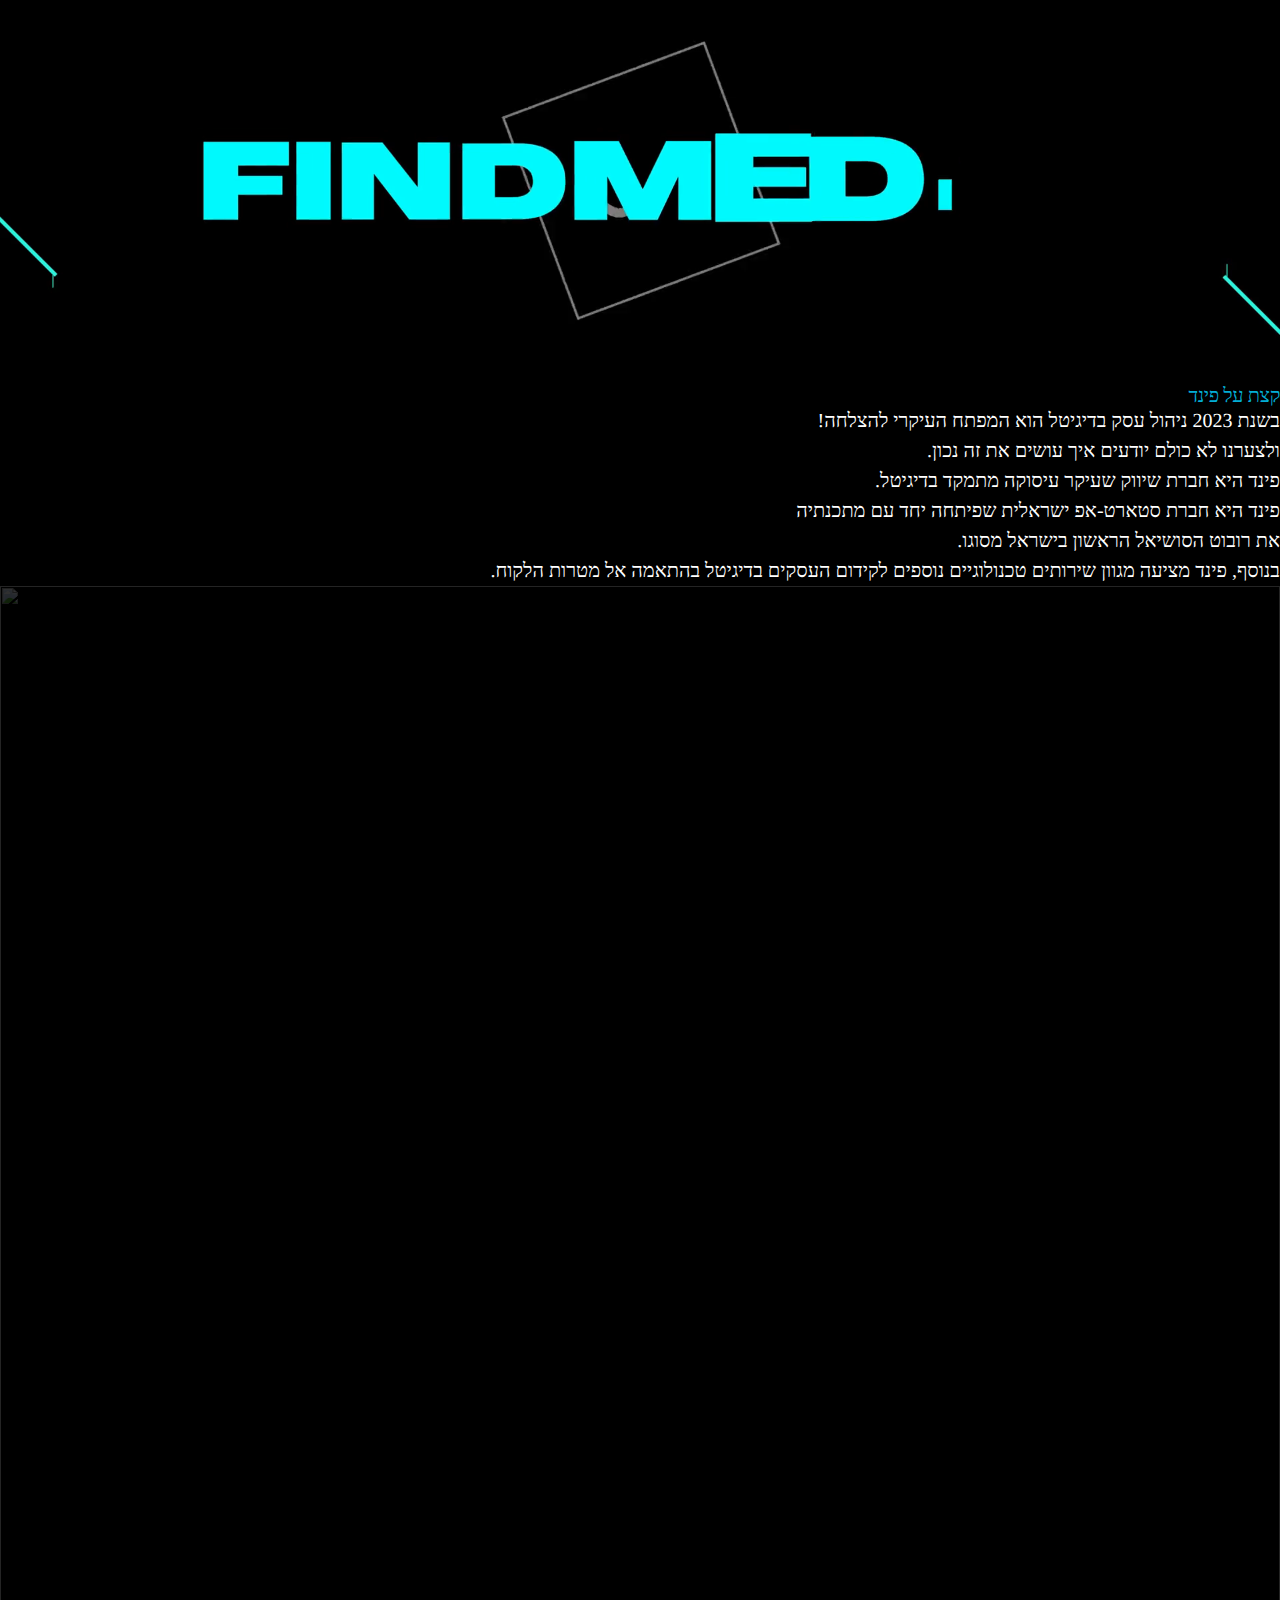
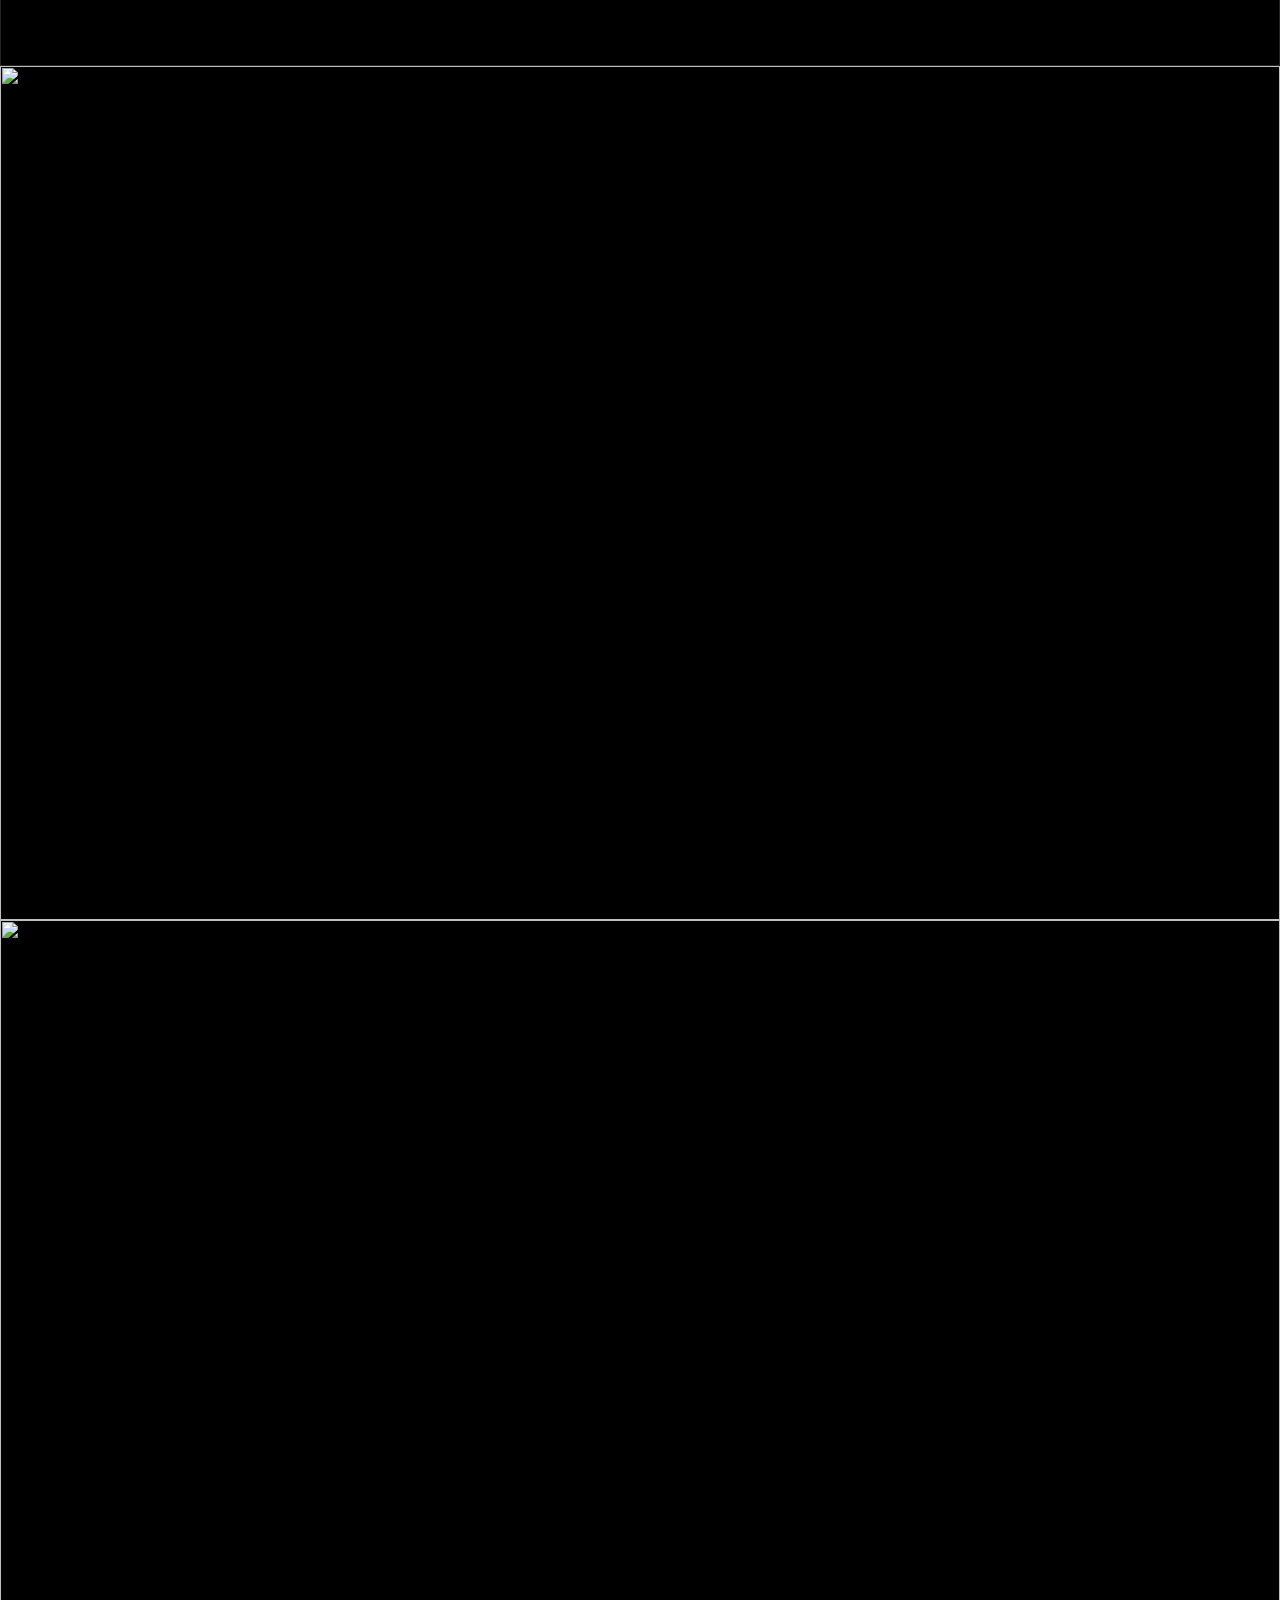
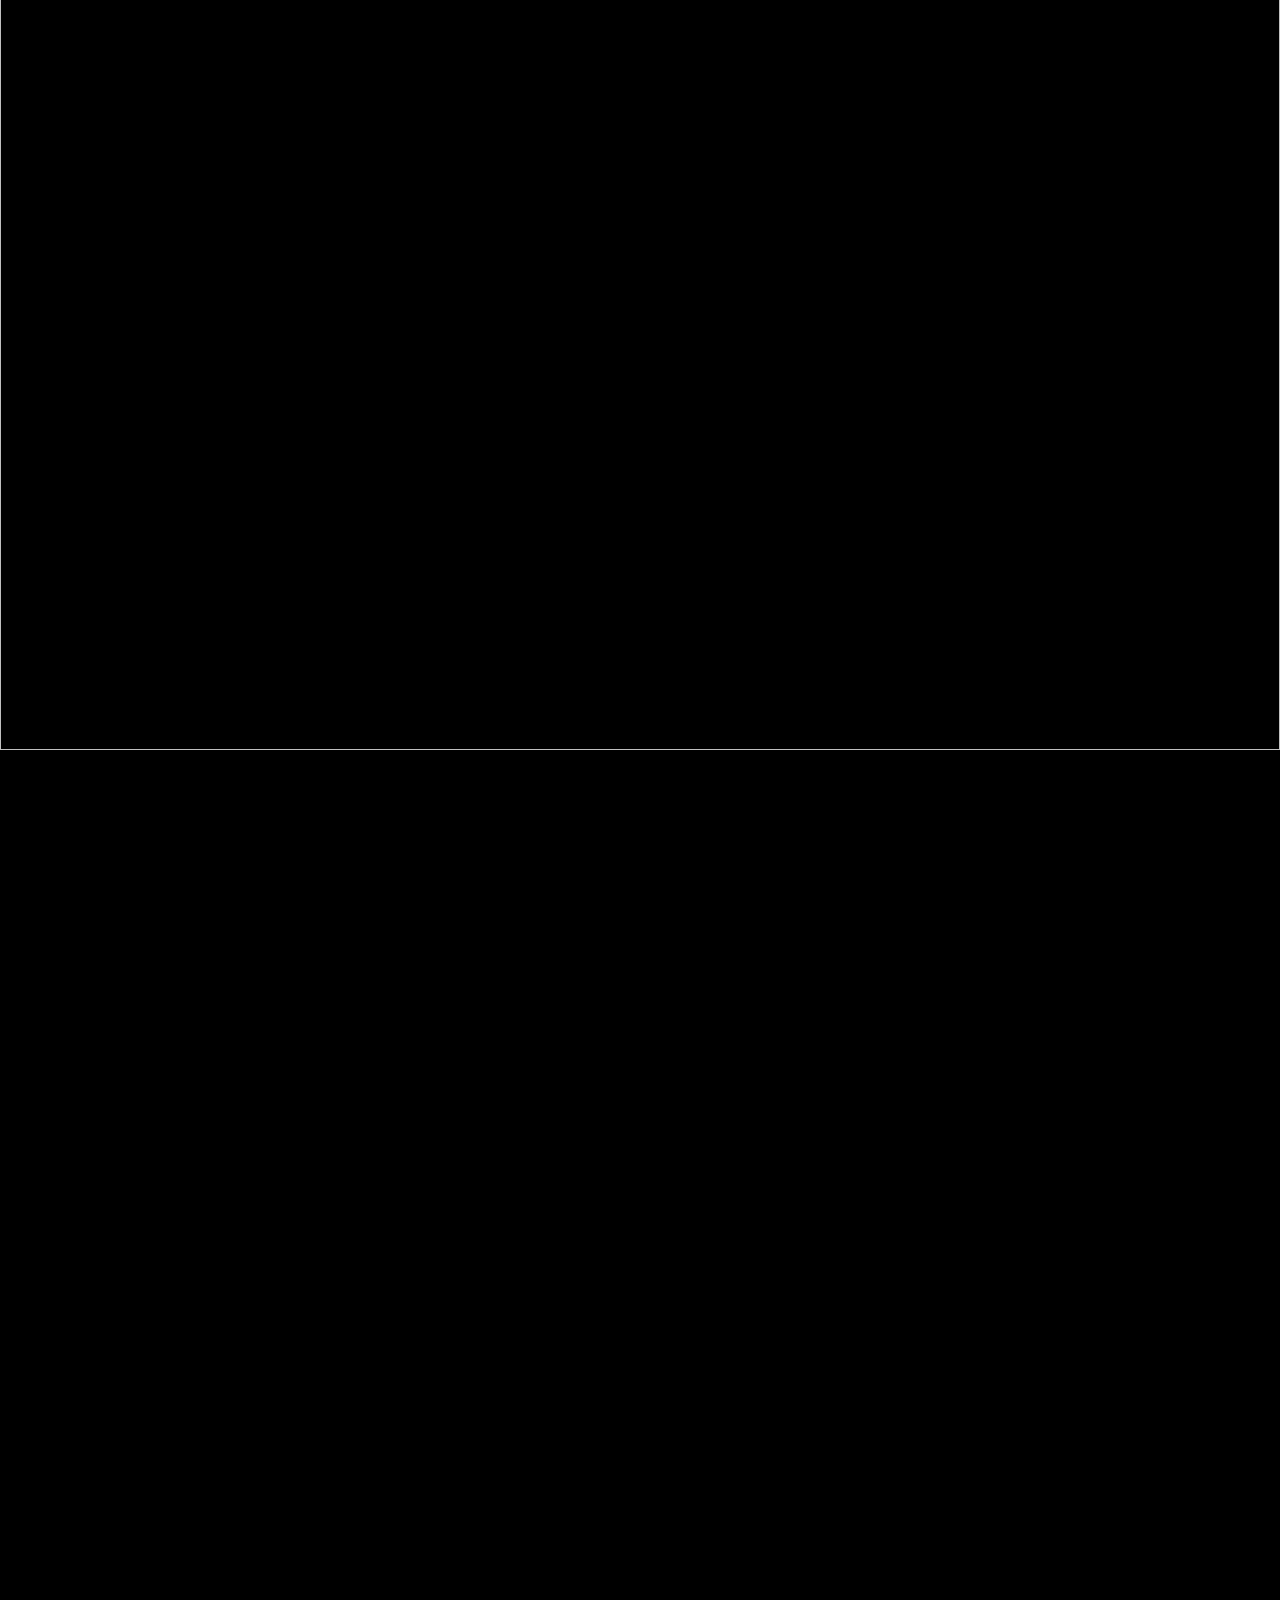
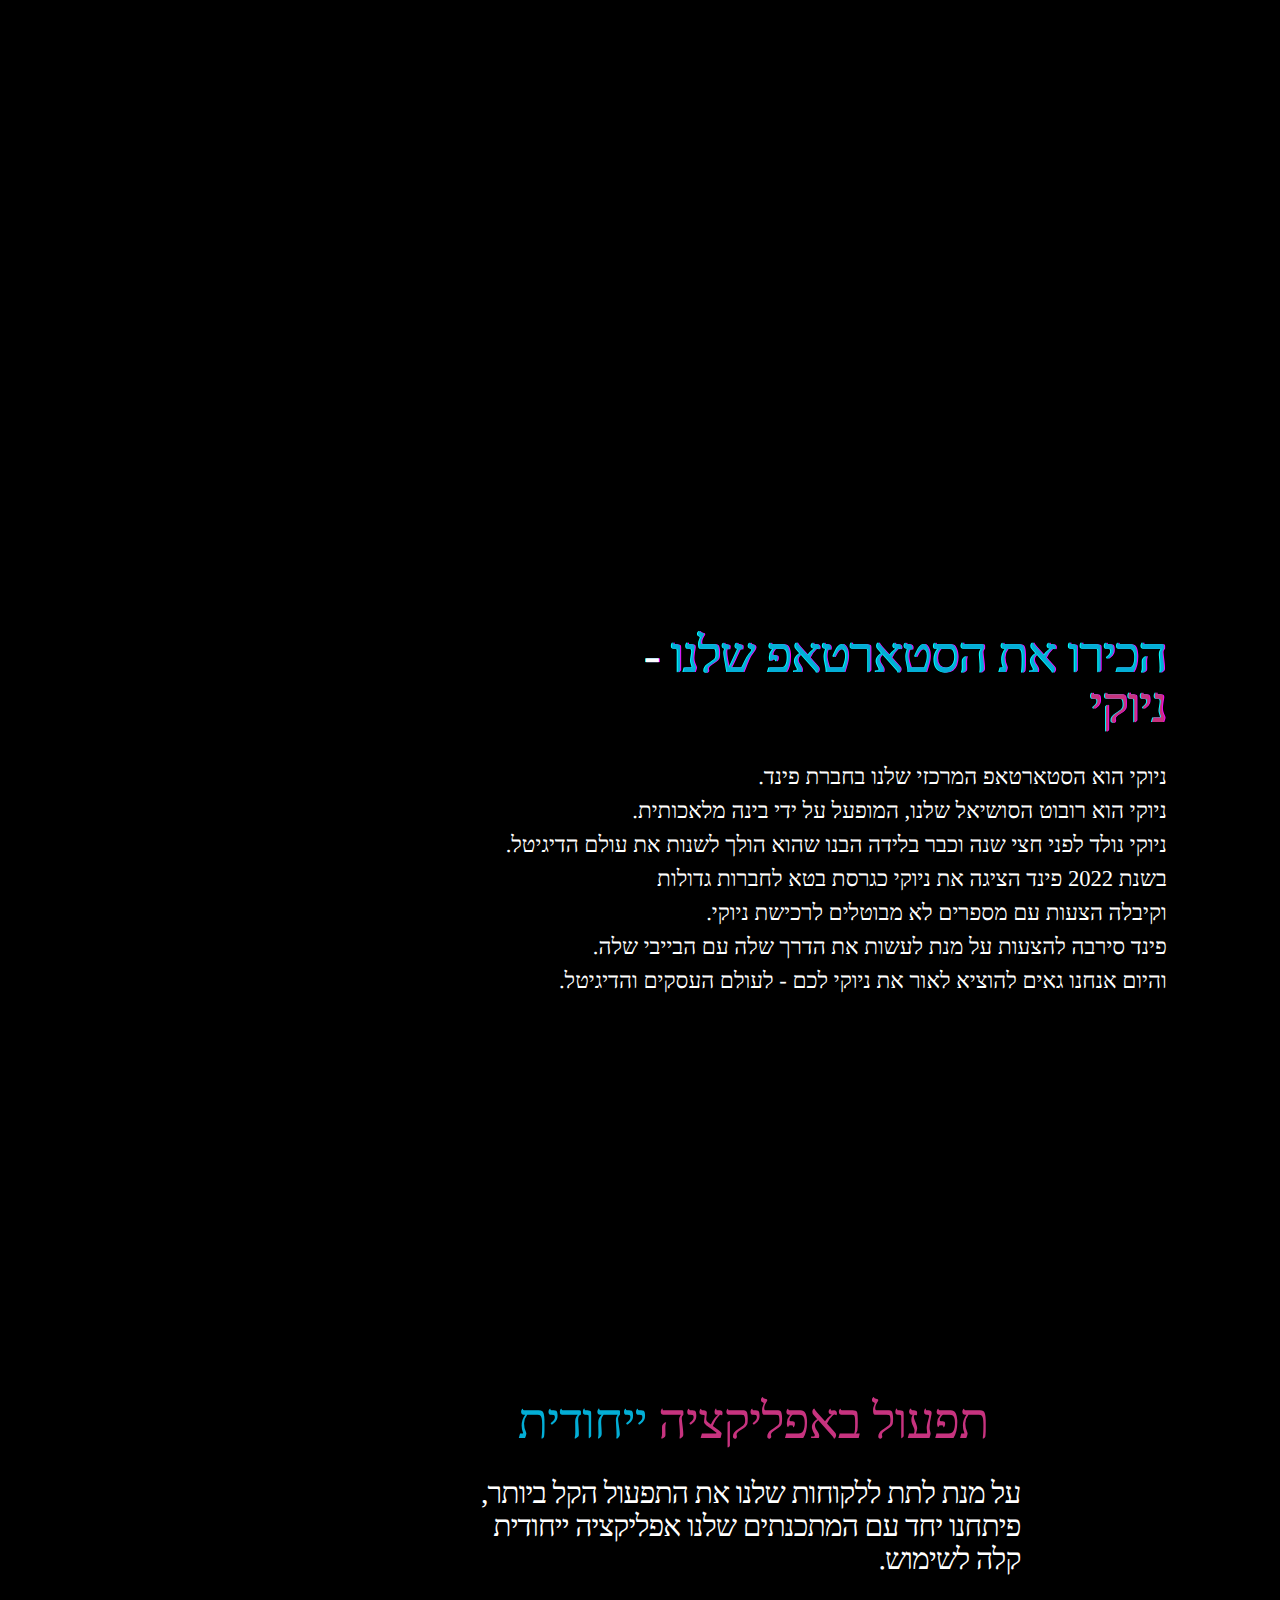
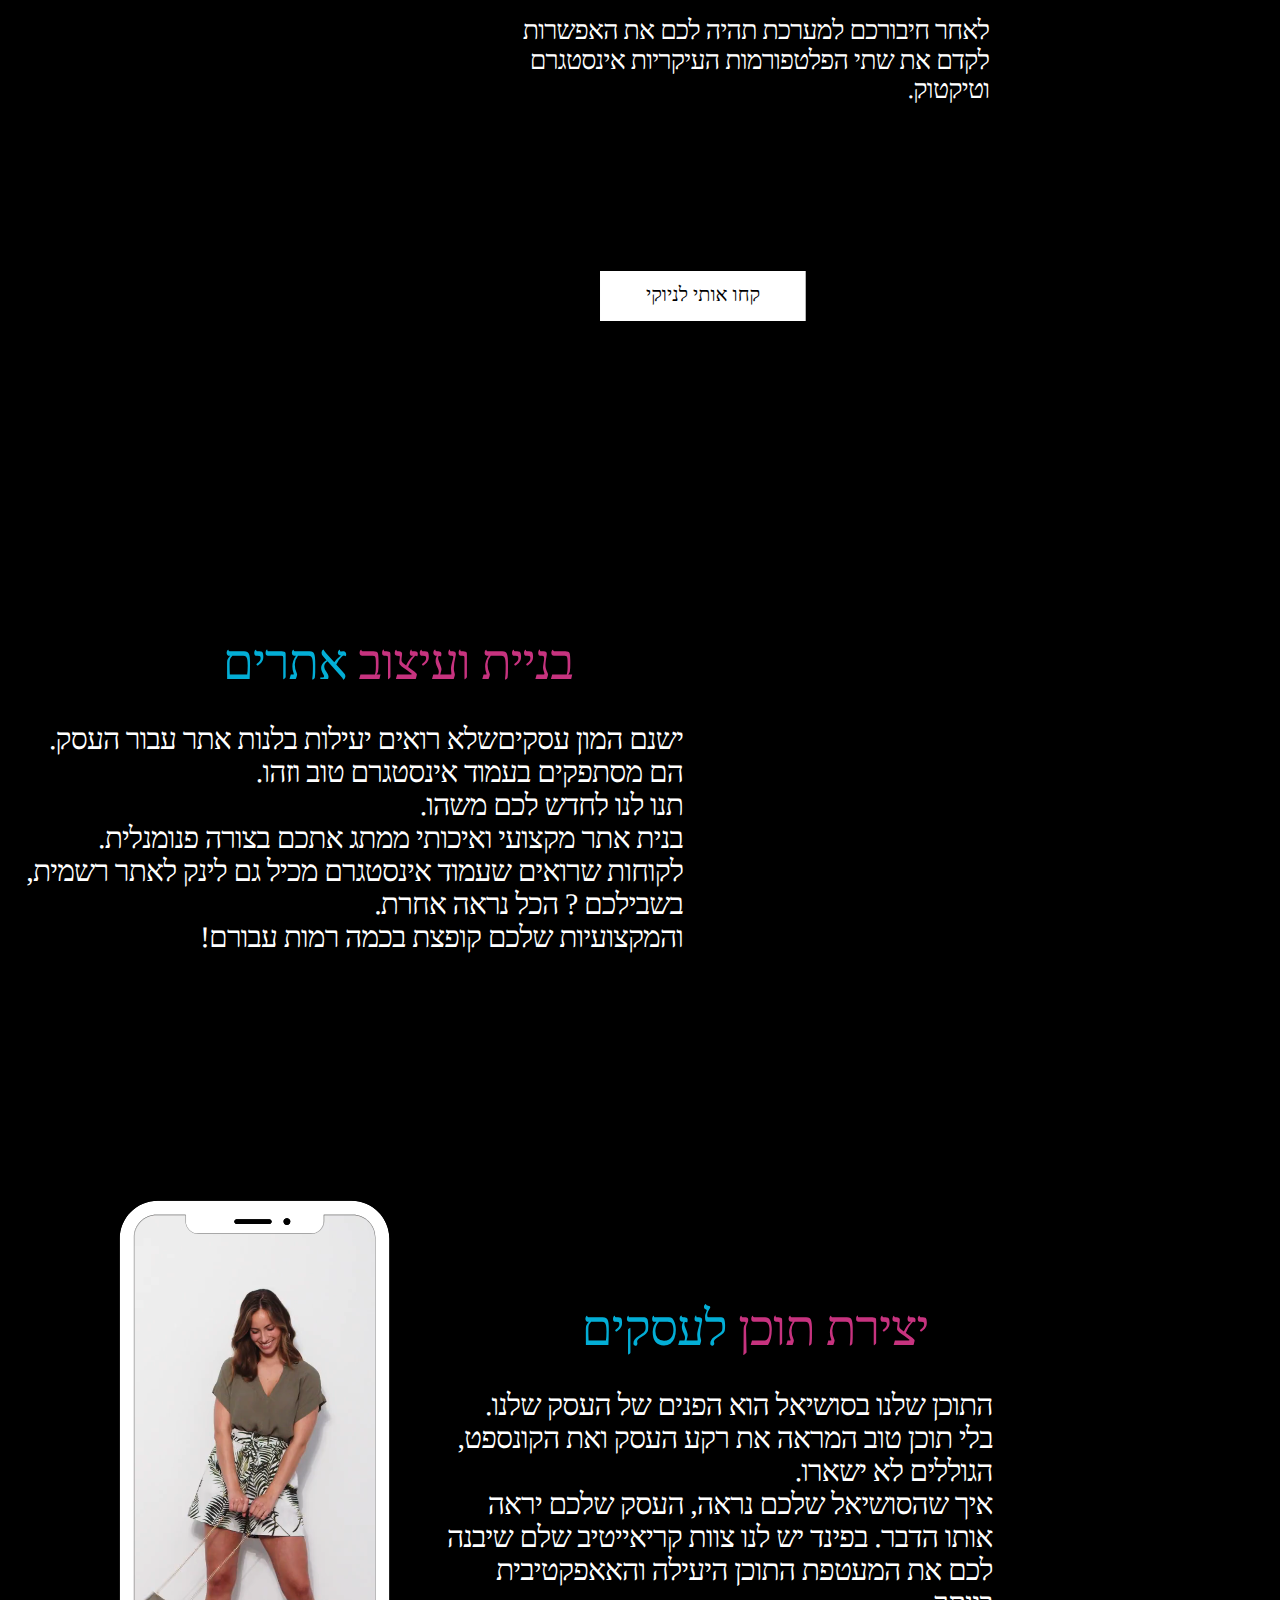
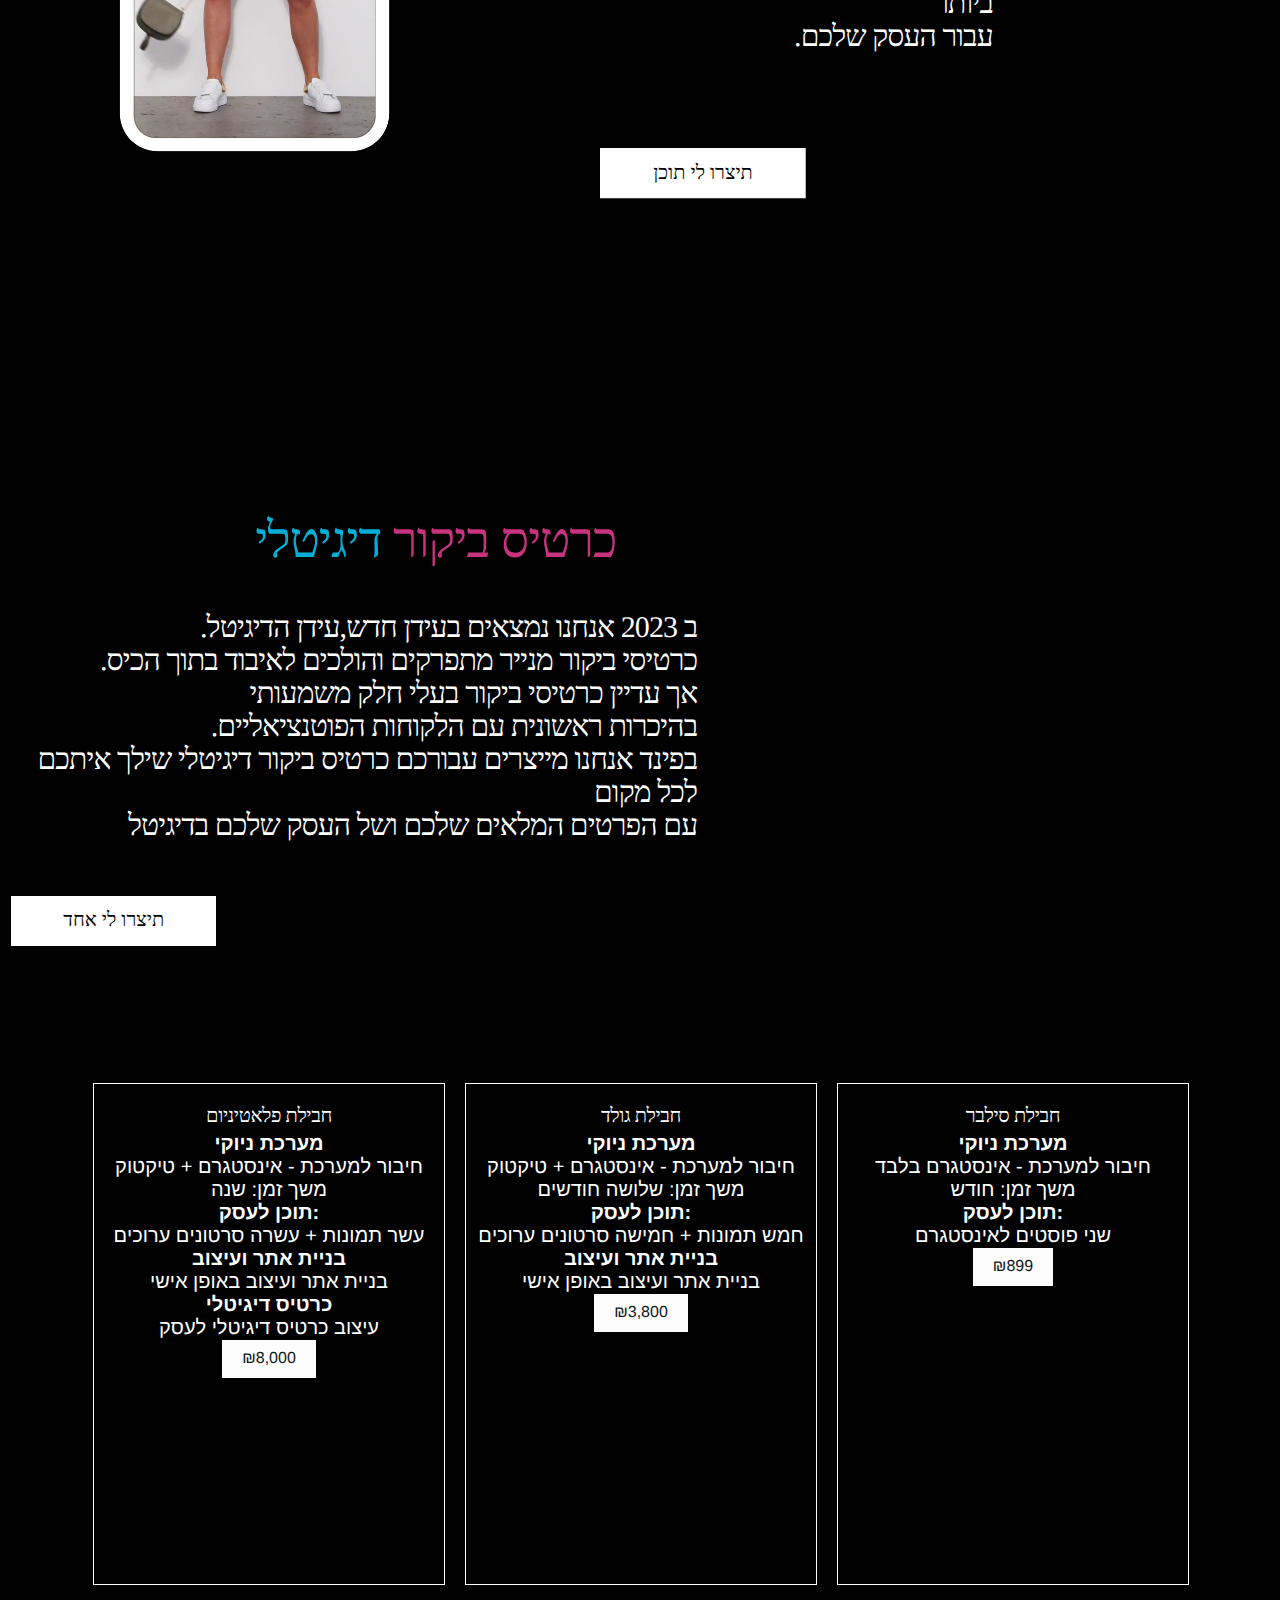
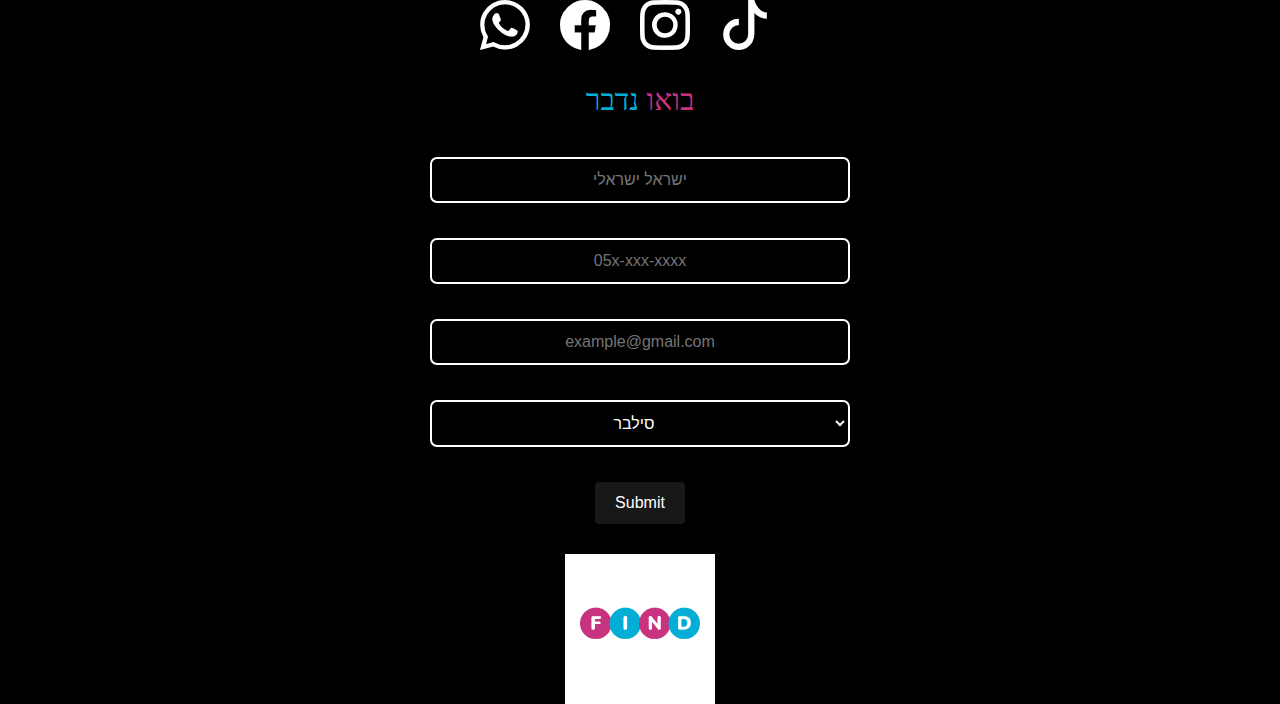
==== try2/index.html @ 237e1a01 "Update index.html" ====
<html lang="en" style="--sbw:17px;">
<head>
    <!--בס"ד -->
    <!--build by:liadk07|liad07@gmail.com -->

    <meta http-equiv="Content-Type" content="text/html; charset=utf-8">
    <meta name="viewport" content="width=device-width, initial-scale=1.0">
    <title>find media</title>
    <meta name="description" content="">
    <link rel="stylesheet" href="css/style.css">
    <link rel="stylesheet" href="css/style2.css">
    <link rel="icon" href="assests/img/logo.png">
    <noscript>
        <style>    .animated {
            animation-play-state: running !important;
        }

        @keyframes pulse {
        }  </style>
    </noscript>
</head>
<style>

    .card {
        display: flex;
        flex-direction: column;
        align-items: center;
        background-color: white;
        width: 300px;
        height: 350px;
        color: black;
    }

    .btn-price {
        fill: #0f1819;
        background-color: #0f1819;
        color: white;
        border: none;
        padding: 10px 20px;
        text-align: center;
        text-decoration: none;
        display: inline-block;
        font-size: 16px;
        border-radius: 0;
    }

</style>
<body style="background-color: black">

<div id="setismobile">
    <section id="דף-הבית" style="position: relative; overflow: hidden; align-items: center;">
        <div style="position: absolute; top: 0; left: 0; width: 100%; height: 100%; z-index: 0;">
            <div style="height: 100%; display: flex; align-items: center;">
                <div style="width: 100%;">
                    <div style="position: relative;">
                        <div style="width: 100%; padding-bottom: 21%; position: relative;">
                            <video src="assests/video/findmedia.mp4"
                                   playsinline="" preload="metadata" autoplay="" muted="" loop=""
                                   style="display:block; object-fit: cover; width: 100%; height: 100%; position: absolute; top: 0; left: 0;"></video>
                        </div>
                    </div>
                </div>
            </div>
        </div>
        <div style="position: relative; grid-area: 1 / 2 / 2 / 3;"></div>
    </section>

</div>

<script>
    // Set the maximum width for mobile devices (example: 768 pixels)
    const MOBILE_WIDTH_MAX = 768;
    const isMobile = window.innerWidth < MOBILE_WIDTH_MAX;
    const element = document.getElementById("setismobile");
    const element2 = document.getElementById("divpackege");

    if (isMobile) {
        // Do nothing
        document.getElementById("dis1").style = "display:none"
        document.getElementById("dis2").style = "display:none"
    } else {
        console.log("mobnot")
        element.innerHTML = `<section id="דף-הבית" style="padding-bottom: 300px;z-index:0;overflow:hidden;grid-template-columns:auto 100rem auto;display:grid;position:relative;align-items:center;"><div id="W1AmTZpHYntGfuJx" style="display:grid;min-height:100%;position:absolute;min-width:100%;"><div id="lyVvXQqQLu8Pujaq" style="z-index:0;"><div id="wHFvzsFM55yIZtHh" style="transform:rotate(0deg);width:100%;box-sizing:border-box;height:100%;"><div id="ZJLp9vbkRKu8l9P4" style="width:100%;opacity:1.0;height:100%;"><div id="OWJje4TuOdyFatt4" style="background-color:#ffffff;transform:scale(1, 1);overflow:hidden;width:100%;position:relative;opacity:1.0;height:100%;"><div id="cMnLRz8uBR8Jk6Qa" style="transform:rotate(0deg);top:-16.70977123%;left:0%;width:100%;position:absolute;height:132.82167002%;opacity:1.0;"><video src="assests/video/findmedia.mp4" playsinline="" preload="metadata" autoplay="" muted="" loop="" style="display:block;object-fit:cover;width:100%;height:100%;"></video></div></div></div></div></div></div><div id="BhcxuwCqCe8Ujd86" style="display:grid;position:relative;"></div></section> `;
        element2.innerHTML = `
         <div class="container">
        <div class="row">
            <div class="col-md-4 col-sm-12">

    <div class="card">
        <span><img class="icon" src="assests/img/platinuimicon.png" width="50px"></span><br>
        <img src="assests/img/platinuim.png" alt="Nayoki system" width="482px">
        <div class="card-content">
            <b>מערכת ניוקי</b>
            <p>חיבור למערכת -  אינסטגרם + טיקטוק</p>
            <p>משך זמן: שנה</p>
            <b>תוכן לעסק:</b>
            <p>עשר תמונות + עשרה סרטונים ערוכים</p>
            <b>בניית אתר ועיצוב</b>
            <p>בניית אתר ועיצוב באופן אישי</p>
            <b>כרטיס דיגיטלי</b>
            <p>עיצוב כרטיס דיגיטלי לעסק</p>
            <a href="#contantform" class="btn-price">₪8,000</a>
        </div>
    </div>
    </div>
            <div class="col-md-4 col-sm-12">

            <div class="card">
        <span> <img class="icon" src="assests/img/goldicon.png" width="50px"></span>

        <img src="assests/img/gold.png" alt="Nayoki system" width="482px">
        <div class="card-content">
            <b>מערכת ניוקי</b>
            <p>חיבור למערכת -  אינסטגרם + טיקטוק</p>
            <p>משך זמן: שלושה חודשים</p>
            <b>תוכן לעסק:</b>
                <p>חמש תמונות + חמישה סרטונים ערוכים</p>
            <b>בניית אתר ועיצוב</b>
                <p>בניית אתר ועיצוב באופן אישי

                </p>
            <a href="#contantform" class="btn-price">₪3,800</a>
        </div>
    </div>
    </div>
            <div class="col-md-4 col-sm-12">

            <div class="card">
        <span> <img class="icon" src="assests/img/silvericon.png" width="50px"></span>

        <img src="assests/img/silver.png" alt="Nayoki system" width="482px">
        <div class="card-content">
            <b>מערכת ניוקי</b>
            <p>חיבור למערכת - אינסטגרם בלבד</p>
            <p>משך זמן: חודש</p>
            <b>תוכן לעסק:</b>

                <p>שני פוסטים לאינסטגרם</p>

            <a href="#contantform" class="btn-price">₪899</a>
        </div>
    </div>
    </div>
    </div>
    </div>
        `

    }


</script>


<section id="רקע" style="z-index:0;overflow:hidden;grid-template-columns:auto 100rem auto;display:grid;margin-top:-1px;position:relative;align-items:center;"><div id="krqRVkO5AKT0ePRo" style="display:grid;min-height:100%;position:absolute;grid-area:1 / 1 / 2 / 4;min-width:100%;"><div id="qAHRXQcydqyuhYIU" style="z-index:0;"><div id="vVITXJK0EthUZc7N" style="transform:rotate(0deg);width:100%;box-sizing:border-box;height:100%;"><div id="Ct5obahblZpSqhvM" style="width:100%;opacity:1.0;height:100%;"><div id="Kexn9BVAnUbN35Ak" style="background-color:#000000;transform:scale(1, 1);overflow:hidden;width:100%;position:relative;opacity:1.0;height:100%;"></div></div></div></div></div><div id="YU03rC8cJsxCGDQM" style="display:grid;position:relative;grid-area:1 / 2 / 2 / 3;"><div id="HLbcSs8bhHRenTSA" style="z-index:2;"><div id="lwiWQvzZGq4JE2tJ" style="transform:rotate(0deg);width:100%;box-sizing:border-box;height:100%;"><div id="PxH90AC6Krne6Z6v" style="flex-direction:column;display:flex;width:100%;justify-content:flex-start;opacity:1.0;height:100%;"><p id="aszEoXUA1Xc5MVul" style="text-transform:none;color:#03aed6;letter-spacing:-0.02em;font-family:YADK3wFShto-0;line-height:1em;direction:rtl;margin-right:0em;text-align:right;"><span id="AR7pgdTHStSIjMuW" style="color:#03aed6;">קצת על פינד</span><br></p></div></div></div><div id="p19xCuUUF4X97vcz" style="z-index:1;"><div id="HS3UplSKDnnAXYmY" style="transform:rotate(0deg);width:100%;box-sizing:border-box;height:100%;"><div id="bgWfSkx5bPbUTgEt" style="flex-direction:column;display:flex;width:100%;justify-content:flex-start;opacity:1.0;height:100%;"><p id="mfL2wnVKKPx9tAcE" style="color:#ffffff;font-family:YADK3wFShto-0;line-height:1.5em;direction:rtl;"><span id="MOIJ6qUtF1fTj08p" style="color:#ffffff;">בשנת 2023 ניהול עסק בדיגיטל הוא המפתח העיקרי להצלחה!</span><br></p><p id="iD3DUomw4hAhB5Pw" style="color:#ffffff;font-family:YADK3wFShto-0;line-height:1.5em;direction:rtl;"><span id="kNbr9reCkj3XDpbe" style="color:#ffffff;">ולצערנו לא כולם יודעים איך עושים את זה נכון.</span></p><p id="npSJ173UeE2vM7H4" style="color:#ffffff;font-family:YADK3wFShto-0;line-height:1.5em;direction:rtl;"><span id="OeX2ONblK2xdpDAW" style="color:#ffffff;">פינד היא חברת שיווק שעיקר עיסוקה מתמקד בדיגיטל.</span></p><p id="mnmubD4l3oqAvmwR" style="color:#ffffff;font-family:YADK3wFShto-0;line-height:1.5em;direction:rtl;"><span id="dmY8o02M844Q3BFe" style="color:#ffffff;">פינד היא חברת סטארט-אפ ישראלית שפיתחה יחד עם מתכנתיה</span></p><p id="fluaxGGpT0G1qQR5" style="color:#ffffff;font-family:YADK3wFShto-0;line-height:1.5em;direction:rtl;"><span id="PiT7wkGjOD7p12cJ" style="color:#ffffff;">את רובוט הסושיאל הראשון בישראל מסוגו.</span></p><p id="mOm1RNfmJdYS8b2a" style="text-transform:none;color:#ffffff;letter-spacing:0em;font-family:YADK3wFShto-0;line-height:1.5em;direction:rtl;margin-right:0em;text-align:right;"><span id="ruoATiZWVifu5gSP" style="color:#ffffff;">בנוסף, פינד מציעה מגוון שירותים טכנולוגיים נוספים לקידום העסקים בדיגיטל בהתאמה אל מטרות הלקוח.</span><br></p></div></div></div><div id="xQBMppCoA6KSVzFz" style="z-index:3;"><div id="C2EdaYbCjyRR8YEf" style="padding-top:84.375%;transform:rotate(0deg);"><div id="f2GtHRkd4AAND7EE" style="top:0px;left:0px;width:100%;position:absolute;height:100%;"><div id="z5QJKU0mRzPec1l5" style="width:100%;opacity:0.19;height:100%;"><div id="VMg0tmE492T1Uavu" style="transform:scale(1, 1);overflow:hidden;width:100%;position:relative;height:100%;"><div id="sYezxX5FTyWZjoU7" style="transform: rotate(0deg); top: 0%; left: 0%; width: 100%; position: absolute; height: 100%; opacity: 1;"><img src="https://image.canva.com/-NF0qQz2m4lnh8tS99zmaA%3D%3D/Feu6K39ZgBHercR_CmTnvg%3D%3D.png?X-Amz-Algorithm=AWS4-HMAC-SHA256&amp;X-Amz-Credential=AKIAQYCGKMUH25PN7VSL%2F20230330%2Fus-east-1%2Fs3%2Faws4_request&amp;X-Amz-Date=20230330T093933Z&amp;X-Amz-Expires=51321&amp;X-Amz-Signature=6074215a47130ce79a3950d33061be6a270fa4886f155af7b7466f4c28297e03&amp;X-Amz-SignedHeaders=host&amp;response-expires=Thu%2C%2030%20Mar%202023%2023%3A54%3A54%20GMT" alt="Blue glowing light effect stars bursts with sparkles on transparent background. Transparent stars" loading="lazy" style="display:block;object-fit:cover;width:100%;height:100%;"></div></div></div></div></div></div><div id="aO4vfuJKryX4swo2" style="z-index:5;"><div id="nFH8A39QuCSu6TG8" style="padding-top:66.66666667%;transform:rotate(0deg);"><div id="cP5CPoNiuKy11oF2" style="top:0px;left:0px;width:100%;position:absolute;height:100%;"><div id="KXbI4Mnv0FJmzFQO" style="width:100%;opacity:1.0;height:100%;"><div id="vv4ZalYbsJZN4Z10" style="transform:scale(1, 1);overflow:hidden;width:100%;position:relative;height:100%;"><div id="q6O6GTD15QFkkvIW" style="transform: rotate(0deg); top: 0%; left: 0%; width: 100%; position: absolute; height: 100%; opacity: 1;"><img src="https://image.canva.com/QMs4IgR8WtvRZpoxCZmTEA%3D%3D/_wyGzQKPSTGnaKA_arcqmg%3D%3D.png?X-Amz-Algorithm=AWS4-HMAC-SHA256&amp;X-Amz-Credential=AKIAQYCGKMUH25PN7VSL%2F20230330%2Fus-east-1%2Fs3%2Faws4_request&amp;X-Amz-Date=20230330T202708Z&amp;X-Amz-Expires=11484&amp;X-Amz-Signature=ec595f1f742a81de5fc3412dd64f9d031819f0384496acfb428b0b342fdb82d9&amp;X-Amz-SignedHeaders=host&amp;response-expires=Thu%2C%2030%20Mar%202023%2023%3A38%3A32%20GMT" loading="lazy" style="display:block;object-fit:cover;width:100%;height:100%;"></div></div></div></div></div></div><div id="VYG1wqd0BmnBnIPY" style="z-index:4;"><div id="eBwyQzRZU2yBBAU9" style="padding-top:111.73184358%;transform:rotate(0deg);"><div id="ty4hEscmXZQzCquy" style="top:0px;left:0px;width:100%;position:absolute;height:100%;"><div id="DHeetsgjmsb5eU8n" style="width:100%;opacity:1.0;height:100%;"><div id="o902k4hKBPrU5Ivl" style="transform:scale(1, 1);overflow:hidden;width:100%;position:relative;height:100%;"><div id="IXJ4KsCbVmPZeQtj" style="transform:rotate(0deg);top:0%;left:0%;width:100%;position:absolute;height:100%;opacity:1.0;"><img src="https://video-public.canva.com/VADn8Zy69d0/videos/ad76b69f39.gif" loading="lazy" style="display:block;object-fit:cover;width:100%;height:100%;"></div></div></div></div></div></div><div id="WdVoCNu7XYd03wA2" style="z-index:6;"><div id="R3Ix7L8EX8M0jpr1" style="padding-top:100%;transform:rotate(0deg);"><div id="izFdnVIxnL4UDlK5" style="top:0px;left:0px;width:100%;position:absolute;height:100%;"><div id="gHDxOB3E2nsv5rwi" style="width:100%;opacity:1.0;height:100%;"><div id="ikvwhwaka4QLbDeR" style="transform:scale(1, 1);overflow:hidden;width:100%;position:relative;height:100%;"><div id="a8HZCIRrTMfZkjGT" style="transform: rotate(0deg); top: 0%; left: 0%; width: 100%; position: absolute; height: 100%; opacity: 1;"><img src="https://image.canva.com/zewJuT31Lwak28n9eFu0eA%3D%3D/fYsdaJWufXRj66gLj5JFXA%3D%3D.png?X-Amz-Algorithm=AWS4-HMAC-SHA256&amp;X-Amz-Credential=AKIAQYCGKMUH25PN7VSL%2F20230330%2Fus-east-1%2Fs3%2Faws4_request&amp;X-Amz-Date=20230330T120402Z&amp;X-Amz-Expires=43910&amp;X-Amz-Signature=7a9fd9535235ba87a2f6b9e1bfb859f3cb6cec1e98b039a3bc472f8c4272e658&amp;X-Amz-SignedHeaders=host&amp;response-expires=Fri%2C%2031%20Mar%202023%2000%3A15%3A52%20GMT" loading="lazy" style="display:block;object-fit:cover;width:100%;height:100%;"></div></div></div></div></div></div></div></section>
<section id="ניוקי"
         style="z-index:0;overflow:hidden;grid-template-columns:auto 100rem auto;display:grid;margin-top:-1px;position:relative;align-items:center;">
    <div id="yUfeS06FphiLeU5q"
         style="display:grid;min-height:100%;position:absolute;grid-area:1 / 1 / 2 / 4;min-width:100%;">
        <div id="Y7p0DJcXsxnmZVGI" style="z-index:0;">
            <div id="zlAZQhcFAn08RCC8" style="transform:rotate(0deg);width:100%;box-sizing:border-box;height:100%;">
                <div id="LNCDV0HS7WmeqaRX" style="width:100%;opacity:1.0;height:100%;">
                    <div id="wRQ0hmIbasF16xTZ"
                         style="background-color:#000000;transform:scale(1, 1);overflow:hidden;width:100%;position:relative;opacity:1.0;height:100%;"></div>
                </div>
            </div>
        </div>
    </div>
    <div id="HOmzs9vdBVqFcxAl" style="display:grid;position:relative;grid-area:1 / 2 / 2 / 3;">
        <div id="TqP0yZUfk0V3w1QT">
            <div id="RlpNRiW37Oyr87iI" style="display:grid;position:relative;grid-area:2 / 2 / 8 / 6;">
                <div id="Jtmj6feIQTBvnAmO" style="z-index:1;">
                    <div id="yl0TCh3zhCOKxuyg" style="padding-top:84.375%;transform:rotate(0deg);">
                        <div id="L2yj49oh0R47VFKl"
                             style="top:0px;left:0px;width:100%;position:absolute;height:100%;">
                            <div id="UNU6MmUbLJhB50Z4" style="width:100%;opacity:1.0;height:100%;">
                                <div id="BLJdJ1MSlKvk2e2M"
                                     style="transform:scale(1, 1);overflow:hidden;width:100%;position:relative;height:100%;">
                                    <div id="KDgmt8iOhQNcl2WV"
                                         style="transform: rotate(0deg); top: 0%; left: 0%; width: 100%; position: absolute; height: 100%; opacity: 1;">
                                        <img src="assests/img/light.png"
                                             alt="Blue glowing light effect stars bursts with sparkles on transparent background. Transparent stars"
                                             loading="lazy"
                                             style="display:block;object-fit:cover;width:100%;height:100%;"></div>
                                </div>
                            </div>
                        </div>
                    </div>
                </div>
                <div id="lkMOQL9dLxsIpuuT" style="display:grid;position:relative;grid-area:3 / 3 / 4 / 4;">
                    <div id="WkbAHrBhpdyQFWTp" style="z-index:4;">
                        <div id="M6o9qwpbEq82UKy6" style="padding-top:100%;transform:rotate(0deg);">
                            <div id="m9LSidNXxCKWbNw1"
                                 style="top:0px;left:0px;width:100%;position:absolute;height:100%;">
                                <div id="MY0I2JUT9o7OMRDv" style="width:100%;opacity:1.0;height:100%;">
                                    <div id="neFPl0yLfNMVP7fn"
                                         style="transform:scale(1, 1);overflow:hidden;width:100%;position:relative;height:100%;">
                                        <div id="T6dGSOqyGvVYEGde"
                                             style="transform: rotate(0deg); top: 0%; left: 0%; width: 100%; position: absolute; height: 100%; opacity: 1;">
                                            <img src="assests/img/cover.png"
                                                 alt="Full Screen Icon" loading="lazy"
                                                 style="display:block;object-fit:cover;width:100%;height:100%;">
                                        </div>
                                    </div>
                                </div>
                            </div>
                        </div>
                    </div>
                    <div id="Y0BAWd5KgNns7erd" style="display:grid;position:relative;grid-area:3 / 3 / 4 / 4;">
                        <div id="vSXikqDhqKQr5Wbk" style="z-index:3;">
                            <div id="AZPrgodzQ1CQtLgG" style="padding-top:125.62981669%;transform:rotate(0deg);">
                                <div id="x6SdER26HU9ttMO3"
                                     style="top:0px;left:0px;width:100%;position:absolute;height:100%;">
                                    <div id="CW7Wh0hGlNAOfcOP" style="width:100%;opacity:1.0;height:100%;">
                                        <div id="ubEEI7rsUzRVV9Ab"
                                             style="transform:scale(1, 1);overflow:hidden;width:100%;position:relative;height:100%;">
                                            <div id="Z7u7rdyUJw4laWOz"
                                                 style="transform: rotate(0deg); top: 0%; left: -0.853903%; width: 101.708%; position: absolute; height: 100%; opacity: 1;">
                                                <img src="assests/img/aiimg.png"
                                                     alt="chatbot seo" loading="lazy"
                                                     style="display:block;object-fit:cover;width:100%;height:100%;">
                                            </div>
                                        </div>
                                    </div>
                                </div>
                            </div>
                        </div>
                    </div>
                </div>
                <div id="FxFQMEHG3WkN6sk6" style="z-index:8;">
                    <div id="x2iEMHbD1Uj8NPyx" style="padding-top:100.71428571%;transform:rotate(0deg);">
                        <div id="LdneL5mxMFOOHO78" style="top:0px;left:0px;width:100%;position:absolute;height:100%;">
                            <div id="GFeduZI8mwFk441q" style="width:100%;opacity:1.0;height:100%;">
                                <div id="wXVierP8CZL7kQyY"
                                     style="transform:scale(1, 1);overflow:hidden;width:100%;position:relative;height:100%;">
                                    <div id="wZwleplOYAjlENb5"
                                         style="transform:rotate(0deg);top:0%;left:0%;width:100%;position:absolute;height:100%;opacity:1.0;">
                                        <img src="assests/video/gif.gif" loading="lazy"
                                             style="display:block;object-fit:cover;width:100%;height:100%;"></div>
                                </div>
                            </div>
                        </div>
                    </div>
                </div>
            </div>
        </div>
        <div id="zE3bWjbXNx4MhIn2" style="z-index:6;">
            <div id="qVCmPdZSucIIBvvj" style="transform:rotate(0deg);width:100%;box-sizing:border-box;height:100%;">
                <div id="KnQxbp1EIRs4UfPi"
                     style="flex-direction:column;display:flex;width:100%;justify-content:flex-start;opacity:1.0;height:100%;">
                    <p id="mUXvUSBMQJ9uZ4zF"
                       style="color:#ffffff;font-family:YADK3wFShto-0;line-height:1.5em;direction:rtl;"><span
                            id="Yuaxfy5SsutCCtNP"
                            style="color:#ffffff;">ניוקי הוא הסטארטאפ המרכזי שלנו בחברת פינד.</span><br></p>
                    <p id="b01MA6y5TfYmSpzN"
                       style="color:#ffffff;font-family:YADK3wFShto-0;line-height:1.5em;direction:rtl;"><span
                            id="jUUkldejjNdPan69" style="color:#ffffff;">ניוקי הוא רובוט הסושיאל שלנו, המופעל על ידי בינה מלאכותית.</span>
                    </p>
                    <p id="ThvOWc0tbQRVrOvP"
                       style="color:#ffffff;font-family:YADK3wFShto-0;line-height:1.5em;direction:rtl;"><span
                            id="UhnheUJi0iIUwN82" style="color:#ffffff;">ניוקי נולד לפני חצי שנה וכבר בלידה הבנו שהוא הולך לשנות את עולם הדיגיטל. בשנת 2022 פינד הציגה את ניוקי כגרסת בטא לחברות גדולות</span>
                    </p>
                    <p id="D2PIErvkBr2St8Pz"
                       style="color:#ffffff;font-family:YADK3wFShto-0;line-height:1.5em;direction:rtl;"><span
                            id="SKtDGmaCPgyzrDXV"
                            style="color:#ffffff;">וקיבלה הצעות עם מספרים לא מבוטלים לרכישת ניוקי.</span>
                    </p>
                    <p id="ZNxcARGeyQ0oPtL2"
                       style="color:#ffffff;font-family:YADK3wFShto-0;line-height:1.5em;direction:rtl;"><span
                            id="YdVkF72BYc7EIQq1" style="color:#ffffff;">פינד סירבה להצעות על מנת לעשות את הדרך שלה עם הבייבי שלה.</span>
                    </p>
                    <p id="UaOftDPq8qcPtEXe"
                       style="color:#ffffff;font-family:YADK3wFShto-0;line-height:1.5em;direction:rtl;"><span
                            id="ISvRm8r2v2Ts5X4s" style="color:#ffffff;">והיום אנחנו גאים להוציא לאור את ניוקי לכם - לעולם העסקים והדיגיטל.</span>
                    </p>
                    <p id="XjcaE1B2saIGXEaS"
                       style="text-transform:none;color:#ffffff;white-space:pre;letter-spacing:0em;font-family:YADK3wFShto-0;line-height:1.5em;direction:rtl;margin-right:0em;text-align:right;">
                        <br></p></div>
            </div>
        </div>
        <div id="Ote9dOgZveNc2Ds2" style="z-index:7;">
            <div id="yV2MZGoAltu61Fet" style="transform:rotate(0deg);width:100%;box-sizing:border-box;height:100%;">
                <div id="SoBljrdlvtddKz86"
                     style="flex-direction:column;display:flex;width:100%;justify-content:flex-start;opacity:1.0;height:100%;">
                    <p id="waEJWZl014ZcTcgc"
                       style="text-transform:none;text-shadow:-0.01875em 0em 0em rgba(0, 255, 255, 1.000000),0.01875em 0em 0em rgba(255, 0, 255, 1.000000);color:#ffffff;letter-spacing:-0.02em;font-family:YADK3wFShto-0;line-height:1em;direction:rtl;margin-right:0em;text-align:right;">
                        <span id="TlYH5dDPTQvbUfP8" style="color:#03aed6;">הכירו את הסטארטאפ שלנו  </span>
                        <span id="yDr0o52Q4C1pEkBq" style="color:#ffffff;">- </span>
                        <span id="DdNIn8qTYK1G2cJO" style="color:#c7337f;">ניוקי</span><br></p></div>
            </div>
        </div>
        <div id="bBGAz1AuT63em4s2" style="z-index:5;">
            <div id="qyFY5lnmRIi4lCrs" style="padding-top:111.73184358%;transform:rotate(0deg);">
                <div id="XjjF0DNQZW6R9EQ2" style="top:0px;left:0px;width:100%;position:absolute;height:100%;">
                    <div id="uQ0vQAVIAqMyZ775" style="width:100%;opacity:1.0;height:100%;">
                        <div id="wImpo3j4bRWoFGZ2"
                             style="transform:scale(1, 1);overflow:hidden;width:100%;position:relative;height:100%;">
                            <div id="f2bGpPe4qPnmbQPC"
                                 style="transform:rotate(0deg);top:0%;left:0%;width:100%;position:absolute;height:100%;opacity:1.0;">
                                <img src="assests/video/arowwdown.gif"
                                     loading="lazy" style="display:block;object-fit:cover;width:100%;height:100%;">
                            </div>
                        </div>
                    </div>
                </div>
            </div>
        </div>
    </div>
</section>
<section id="jeH88pQzETyX559U"
         style="z-index:0;overflow:hidden;grid-template-columns:auto 100rem auto;display:grid;margin-top:-1px;position:relative;align-items:center;">
    <div id="UPv3qjiNpUA3CLSP"
         style="display:grid;min-height:100%;position:absolute;grid-area:1 / 1 / 2 / 4;min-width:100%;">
        <div id="ncTD4orpXbO2LQuD" style="z-index:0;">
            <div id="nXfGhen51rVbxiok" style="transform:rotate(0deg);width:100%;box-sizing:border-box;height:100%;">
                <div id="yKpo9IZGzzEK4NQn" style="width:100%;opacity:1.0;height:100%;">
                    <div id="K7pdlZ3IS0BLhAGF"
                         style="background-color:#000000;transform:scale(1, 1);overflow:hidden;width:100%;position:relative;opacity:1.0;height:100%;"></div>
                </div>
            </div>
        </div>
    </div>
    <div id="ynRiT8KKCT6CLpxB" style="display:grid;position:relative;grid-area:1 / 2 / 2 / 3;">
        <div id="ISnamQC9nZjuYCK9">
            <div id="Ju37uQMxq5iIb9T6" style="display:grid;position:relative;grid-area:2 / 2 / 11 / 7;">
                <div id="uN4d5WfWs9jgZaqD" style="z-index:5;">
                    <div id="WGFIaFtp9wfsHlfL" style="padding-top:96.91666667%;transform:rotate(0deg);">
                        <div id="nlfrX1jcB1aqWUdy"
                             style="top:0px;left:0px;width:100%;position:absolute;height:100%;">
                            <div id="jVP5Qs349hpDUg7W" style="width:100%;opacity:1.0;height:100%;">
                                <div id="SX5npwf60h9bMcqS"
                                     style="transform:scale(1, 1);overflow:hidden;width:100%;position:relative;height:100%;">
                                    <div id="Eg5SULwG2bPSvbLa"
                                         style="transform: rotate(0deg); top: 0%; left: 0%; width: 100%; position: absolute; height: 100%; opacity: 1;">
                                        <img src="assests/img/whitelight.png"
                                             alt="Bright shining sun Isolated on transparent background. Glow light effect. Vector illustration"
                                             loading="lazy"
                                             style="display:block;object-fit:cover;width:100%;height:100%;"></div>
                                </div>
                            </div>
                        </div>
                    </div>
                </div>
                <div id="u92wOxYakTnOqQWx" style="z-index:7;">
                    <div id="Galgh1tmFwSJCjUj" style="padding-top:100%;transform:rotate(0deg);">
                        <div id="njvKBEphGo0NX51j"
                             style="top:0px;left:0px;width:100%;position:absolute;height:100%;">
                            <div id="GHgghgrwpM7d6VkA" style="width:100%;opacity:1.0;height:100%;">
                                <div id="puXkVBzfBGTWanfx"
                                     style="transform:scale(1, 1);overflow:hidden;width:100%;position:relative;height:100%;">
                                    <div id="bsLrdUjNh4gMHow2"
                                         style="transform: rotate(0deg); top: 0%; left: 0%; width: 100%; position: absolute; height: 100%; opacity: 1;">
                                        <img src="assests/img/phoneapp.png"
                                             loading="lazy"
                                             style="display:block;object-fit:cover;width:100%;height:100%;"></div>
                                </div>
                            </div>
                        </div>
                    </div>
                </div>
                <div id="VBa7kwaHGftEyaoH" style="z-index:6;">
                    <div id="RBMlpFjLzIYbY5dD" style="padding-top:100%;transform:rotate(0deg);">
                        <div id="nODfns2F2xbYSWIr"
                             style="top:0px;left:0px;width:100%;position:absolute;height:100%;">
                            <div id="GqXoKuOAuSkDYmSV" style="width:100%;opacity:1.0;height:100%;">
                                <div id="yr7iwMrcrKL4gf8N"
                                     style="transform:scale(1, 1);overflow:hidden;width:100%;position:relative;height:100%;">
                                    <div id="Lcql0MIksd8rLKzM"
                                         style="transform: rotate(0deg); top: 0%; left: 0%; width: 100%; position: absolute; height: 100%; opacity: 1;">
                                        <img src="assests/img/phoneapp.png"
                                             loading="lazy"
                                             style="display:block;object-fit:cover;width:100%;height:100%;"></div>
                                </div>
                            </div>
                        </div>
                    </div>
                </div>
                <div id="MQwHzHzs69pwMoaV" style="z-index:1;">
                    <div id="WOKLuQuq7ftWpbup" style="padding-top:19.75%;transform:rotate(0deg);">
                        <div id="bTrN1XFT87P4i8zP"
                             style="top:0px;left:0px;width:100%;position:absolute;height:100%;">
                            <div id="fOzhFEYFAV7r6N5V" style="width:100%;opacity:1.0;height:100%;">
                                <div id="g5X4S1vqXPVMNniB"
                                     style="transform:scale(1, 1);overflow:hidden;width:100%;position:relative;height:100%;">
                                    <div id="OU7ULOojcZ7BZLUa"
                                         style="transform: rotate(0deg); top: 0%; left: 0%; width: 100%; position: absolute; height: 100%; opacity: 1;">
                                        <img src="assests/img/shadow.png"
                                             alt="Drop Shadow" loading="lazy"
                                             style="display:block;object-fit:cover;width:100%;height:100%;"></div>
                                </div>
                            </div>
                        </div>
                    </div>
                </div>
            </div>
        </div>
        <div id="idEX1G7lJdGZL289" style="z-index:8;">
            <div id="KRVUDqoN47xbxZdb" style="transform:rotate(0deg);width:100%;box-sizing:border-box;height:100%;">
                <div id="zUZIeDeghHvfiP1Q"
                     style="flex-direction:column;display:flex;width:100%;justify-content:center;opacity:1.0;height:100%;">
                    <p id="CovWyTF1WK16968v"
                       style="text-transform:none;color:#ffffff;letter-spacing:-0.02em;font-family:YADK3wFShto-0;line-height:1em;direction:rtl;margin-right:0em;">
                        <span id="PYls2xfvG9cMlXiN" style="color:#c7337f;">תפעול באפליקציה </span><span
                            id="bdTQB2cdl5oeTKo4" style="color:#03aed6;">ייחודית</span><br></p></div>
            </div>
        </div>
        <div id="i6G4WK1hqFNe8sn2" style="z-index:9;">
            <div id="cXoc1BCXms7NSYml" style="transform:rotate(0deg);width:100%;box-sizing:border-box;height:100%;">
                <div id="d3zynOpZovQynP12"
                     style="flex-direction:column;display:flex;width:100%;justify-content:flex-start;opacity:1.0;height:100%;">
                    <p id="nPB9saToMvjT7vkm"
                       style="text-transform:none;color:#ffffff;letter-spacing:-0.03em;font-family:YADK3wFShto-0;line-height:1.1em;direction:rtl;margin-right:0em;">
                        <span id="TqVY4kSO19tS1ysz" style="color:#ffffff;">על מנת לתת ללקוחות שלנו את התפעול הקל ביותר, פיתחנו יחד עם המתכנתים שלנו אפליקציה ייחודית קלה לשימוש.</span><br>
                    </p></div>
            </div>
        </div>
        <div id="ZFiAyx8wgzdP0S2k" style="z-index:10;">
            <div id="n7Tn65lg4aI2YwrB" style="transform:rotate(0deg);width:100%;box-sizing:border-box;height:100%;">
                <div id="QKqQM9sxGMLZFxUG"
                     style="flex-direction:column;display:flex;width:100%;justify-content:flex-start;opacity:1.0;height:100%;">
                    <p id="abOuHbTwRTDSv2x8"
                       style="color:#ffffff;letter-spacing:-0.03em;font-family:YADK3wFShto-0;line-height:1.1em;direction:rtl;">
                            <span id="RJ0ZrDDT73tNHv7Y"
                                  style="color:#ffffff;">לאחר חיבורכם למערכת תהיה לכם את האפשרות</span></p>
                    <p id="F24rvhYYRb5Kver0"
                       style="text-transform:none;color:#ffffff;letter-spacing:-0.03em;font-family:YADK3wFShto-0;line-height:1.1em;direction:rtl;margin-right:0em;">
                        <span id="ln4LG1PIlmZr6XXw" style="color:#ffffff;">לקדם את שתי הפלטפורמות העיקריות אינסטגרם וטיקטוק.</span><br>
                    </p></div>
            </div>
        </div>
        <div id="ACzKISKYr7trUOyf">
            <div id="vBx2G6khZtzZaaJk" style="display:grid;position:relative;grid-area:9 / 6 / 10 / 8;">
                <div id="yKwyx4B5jNJlywgr" style="display:grid;position:relative;grid-area:2 / 2 / 3 / 3;">
                    <div id="sLHvhiAtX45OxAWt" style="z-index:3;">
                        <div id="C3UxI0yrZMXBfp0s" style="padding-top:24.45830386%;transform:rotate(0deg);">
                            <div id="FaHpsiozGyuqZulQ"
                                 style="top:0px;left:0px;width:100%;position:absolute;height:100%;">
                                <svg id="wXmLRNlDPDaLUX1T" viewBox="0 0 247.1248 60.4425"
                                     style="overflow:hidden;top:0%;left:0%;width:100%;position:absolute;opacity:1.0;height:100%;">
                                    <g id="twrFrHHxt9JF54T1" style="transform:scale(1, 1);">
                                        <path id="xNMqUHLi0bJOnMRx"
                                              d="M247.12484692613302,0.0 L247.12484692613302,1.0 L247.12484692613302,59.442545985930686 L247.12484692613302,60.442545985930686 L246.12484692613302,60.442545985930686 L1.0,60.442545985930686 L0.0,60.442545985930686 L0.0,59.442545985930686 L0.0,1.0 L0.0,0.0 L1.0,0.0 L246.12484692613302,0.0 L247.12484692613302,0.0"
                                              style="fill:#ffffff;opacity:1.0;"></path>
                                    </g>
                                </svg>
                            </div>
                        </div>
                    </div>
                    <div id="tpzyWm1BbSJ3g2CF" style="z-index:4;">
                        <div id="PK2V9xrIVKOlgfJN"
                             style="transform:rotate(0deg);width:100%;box-sizing:border-box;height:100%;">
                            <a href=" https://wa.me/972527580696">
                                <div id="YY2UhF7VUBwcxTGZ"
                                     style="flex-direction:column;display:flex;width:100%;justify-content:flex-start;opacity:1.0;height:100%;">
                                    <p id="IuwsvpXkmghizlbj"
                                       style="text-transform:none;color:#000000;letter-spacing:0em;font-family:YADK3wFShto-0;line-height:1.4em;direction:rtl;margin-right:0em;text-align:center;">
                                        <span id="MtaNALD8sKn8eob1" style="color:#000000;">קחו אותי לניוקי</span><br>
                                    </p></div>
                            </a>
                        </div>
                    </div>
                </div>
            </div>
        </div>
    </div>
</section>
<section id="TG2iN5p3YPOiEeXa"
         style="z-index:0;overflow:hidden;grid-template-columns:auto 100rem auto;display:grid;margin-top:-1px;position:relative;align-items:center;">
    <div id="GR75GQjbtUN5BRkz"
         style="display:grid;min-height:100%;position:absolute;grid-area:1 / 1 / 2 / 4;min-width:100%;">
        <div id="ZDkEVtKnTKCHTh60" style="z-index:0;">
            <div id="MuDjS0MjExaGgYFU" style="transform:rotate(0deg);width:100%;box-sizing:border-box;height:100%;">
                <div id="LVlgBU3ZYvuVmRdO" style="width:100%;opacity:1.0;height:100%;">
                    <div id="ErgCkCfNbvD5NUnX"
                         style="background-color:#000000;transform:scale(1, 1);overflow:hidden;width:100%;position:relative;opacity:1.0;height:100%;"></div>
                </div>
            </div>
        </div>
    </div>
    <div id="EgjuyYQsGGJo0YkL" style="display:grid;position:relative;grid-area:1 / 2 / 2 / 3;">
        <div id="Oh5NziIAuuTwMDm0" style="z-index:3;">
            <div id="OyPkLfVmkQr6R3aU"
                 style="flex-direction:column;display:flex;width:100%;justify-content:center;opacity:1.0;height:100%;">
                <p id="Q0ch5GHFVTWQCRWa"
                   style="text-transform:none;color:#ffffff;letter-spacing:-0.02em;font-family:YADK3wFShto-0;line-height:1em;direction:rtl;margin-right:0em;">
                    <span id="XDQi121rTg1mb5UO" style="color:#c7337f;">בניית ועיצוב </span><span id="BvSjFv7x1K4E903k"
                                                                                                 style="color:#03aed6;">אתרים</span><br>
                </p></div>
        </div>
        <div id="iXXd3EcmRBSVMOCe" style="z-index:2;">
            <div id="X8VGQpRdXvvV62jX" style="padding-top:56.25%;transform:rotate(0deg);">
                <div id="pBdbOSFePORrmV0g" style="top:0px;left:0px;width:100%;position:absolute;height:100%;">
                    <div id="iEaZaGjHJH8k0OxA" style="width:100%;opacity:1.0;height:100%;">
                        <div id="Cp1swQPN3PEQOl6E"
                             style="transform:scale(1, 1);overflow:hidden;width:100%;position:relative;height:100%;">
                            <div id="fCTrcTF16HhIaTVk"
                                 style="transform: rotate(0deg); top: 0%; left: 0%; width: 100%; position: absolute; height: 100%; opacity: 1;">
                                <img src="assests/img/pc.png"
                                     loading="lazy" style="display:block;object-fit:cover;width:100%;height:100%;">
                            </div>
                        </div>
                    </div>
                </div>
            </div>
        </div>
        <div id="Tlp7ud3DNHJVwaxs" style="z-index:4;">
            <div id="sHHTXsIWQUgmgBxy"
                 style="transform:rotate(0deg);width:100%;box-sizing:border-box;height:100%;padding-right: 80px;">
                <div id="fQxjnVb62nVD5zwp"
                     style="flex-direction:column;display:flex;width:100%;justify-content:flex-start;opacity:1.0;padding-right: 80px;height:100%;">
                    <p id="kEX7PR573JoaTjGo"
                       style="color:#ffffff;letter-spacing:-0.03em;font-family:YADK3wFShto-0;line-height:1.1em;direction:rtl;">
                        <span id="zgMhmysjWZHcsowb" style="color:#ffffff;">ישנם המון עסקיםשלא רואים יעילות בלנות אתר עבור העסק.</span>
                    </p>
                    <p id="htq3erE6At6fHiHz"
                       style="color:#ffffff;letter-spacing:-0.03em;font-family:YADK3wFShto-0;line-height:1.1em;direction:rtl;">
                        <span id="uSzlQB2IC2JRLs2f" style="color:#ffffff;">הם מסתפקים בעמוד אינסטגרם טוב וזהו.</span>
                    </p>
                    <p id="TBBqtgTCO3H6esvl"
                       style="color:#ffffff;letter-spacing:-0.03em;font-family:YADK3wFShto-0;line-height:1.1em;direction:rtl;">
                        <span id="F6LO6txFtU3O1hKY" style="color:#ffffff;">תנו לנו לחדש לכם משהו. </span></p>
                    <p id="IVQZca3v1DDzhNOC"
                       style="color:#ffffff;letter-spacing:-0.03em;font-family:YADK3wFShto-0;line-height:1.1em;direction:rtl;">
                        <span id="W90RfUY6RkqBniQz" style="color:#ffffff;">בנית אתר מקצועי ואיכותי ממתג אתכם בצורה פנומנלית.</span>
                    </p>
                    <p id="GIrDhsWdViPkoAUg"
                       style="text-transform:none;color:#ffffff;letter-spacing:-0.03em;font-family:YADK3wFShto-0;line-height:1.1em;direction:rtl;margin-right:0em;">
                            <span id="uNXvHaBTCKo5d7bS" style="color:#ffffff;">לקוחות שרואים שעמוד אינסטגרם מכיל גם לינק לאתר רשמית,
                            <br>
                                בשבילכם ? הכל נראה אחרת.
                                <br>
                                והמקצועיות שלכם קופצת בכמה רמות עבורם!
                            </span><br></p></div>
            </div>
        </div>
        <div id="YQNRnsdFnYQoUSqL" style="z-index:1;">
            <div id="Y8cAYigdVZHmGlGS" style="padding-top:111.73184358%;transform:rotate(0deg);">
                <div id="H6zbzPIEgVsQdgEw" style="top:0px;left:0px;width:100%;position:absolute;height:100%;">
                    <div id="dxu6uJIAPQilf7Ou" style="width:100%;opacity:1.0;height:100%;">
                        <div id="iFQKoSdPVyaG9JJ4"
                             style="transform:scale(1, 1);overflow:hidden;width:100%;position:relative;height:100%;">
                            <div id="OWGojbSXGa0MDrE3"
                                 style="transform:rotate(0deg);top:0%;left:0%;width:100%;position:absolute;height:100%;opacity:1.0;">
                                <img src="assests/video/arowwdown.gif"
                                     loading="lazy" style="display:block;object-fit:cover;width:100%;height:100%;">
                            </div>
                        </div>
                    </div>
                </div>
            </div>
        </div>
    </div>
</section>
<section id="j5jCrb4RLsa6dZ7Y"
         style="z-index:0;overflow:hidden;grid-template-columns:auto 100rem auto;display:grid;margin-top:-1px;position:relative;align-items:center;">
    <div id="mBd5qeKTaaE1clrT"
         style="display:grid;min-height:100%;position:absolute;grid-area:1 / 1 / 2 / 4;min-width:100%;">
        <div id="wOhzFwhXbMbOpmzz" style="z-index:0;">
            <div id="MCkwDvHQCaxj9wel" style="transform:rotate(0deg);width:100%;box-sizing:border-box;height:100%;">
                <div id="ZMXkmhqNv16rohxG" style="width:100%;opacity:1.0;height:100%;">
                    <div id="QCACmc0RYEm94JEp"
                         style="background-color:#000000;transform:scale(1, 1);overflow:hidden;width:100%;position:relative;opacity:1.0;height:100%;"></div>
                </div>
            </div>
        </div>
    </div>


    <div id="kwovQ62gfTN4dwUm" style="display:grid;position:relative;grid-area:1 / 2 / 2 / 3;">
        <div id="KKesQCyUH3HDmyqt" style="z-index:7;">
            <div id="uc1RibXkK1NQlXsR" style="padding-top:197.86718371%;transform:rotate(0deg);">
                <div id="Bd4LYTNqqKFJ2itN" style="top:0px;left:0px;width:100%;position:absolute;height:100%;">
                    <svg id="oTW87NUqci2KI7lO" viewBox="0 0 206.3 408.2"
                         style="overflow:hidden;top:0%;left:0%;width:100%;position:absolute;opacity:1.0;height:100%;">
                        <g id="p2G6Swo2MrPr0HeC" style="transform:scale(1, 1);">
                            <path id="JxneJJTKh1EBfSwe"
                                  d="M174.1999969482422,2.0 L32.09999084472656,2.0 C16.69999122619629,2.0 4.199991226196289,14.5 4.199991226196289,29.899999618530273 L4.199991226196289,378.199987411499 C4.199991226196289,393.5999870300293 16.69999122619629,406.0999870300293 32.09999084472656,406.0999870300293 L174.1999969482422,406.0999870300293 C189.59999656677246,406.0999870300293 202.09999656677246,393.5999870300293 202.09999656677246,378.199987411499 L202.09999656677246,29.899999618530273 C202.09999656677246,14.5 189.59999656677246,2.0 174.1999969482422,2.0 M126.89999771118164,14.800000190734863 C128.29999768733978,14.800000190734863 129.39999771118164,15.900000214576721 129.39999771118164,17.300000190734863 C129.39999771118164,18.700000166893005 128.29999768733978,19.800000190734863 126.89999771118164,19.800000190734863 C125.4999977350235,19.800000190734863 124.39999771118164,18.700000166893005 124.39999771118164,17.300000190734863 C124.39999771118164,15.900000214576721 125.59999775886536,14.800000190734863 126.89999771118164,14.800000190734863 M89.99999618530273,15.600000202655792 L113.99999618530273,15.600000202655792 C114.89999616146088,15.600000202655792 115.69999623298645,16.300000190734863 115.69999623298645,17.300000250339508 C115.69999623298645,18.300000309944153 114.89999622106552,19.000000298023224 113.99999618530273,19.000000298023224 L89.99999618530273,19.000000298023224 C89.09999620914459,19.000000298023224 88.29999613761902,18.300000309944153 88.29999613761902,17.300000250339508 C88.29999613761902,16.300000190734863 89.09999614953995,15.600000202655792 89.99999618530273,15.600000202655792 M191.89999771118164,379.80001240968704 C191.89999771118164,388.90001279115677 184.4999976158142,396.30001240968704 175.39999771118164,396.30001240968704 L31.099994659423828,396.30001240968704 C21.9999942779541,396.30001240968704 14.599994659423828,388.9000123143196 14.599994659423828,379.80001240968704 L14.599994659423828,28.800012409687042 C14.599994659423828,19.700012028217316 21.99999475479126,12.300012409687042 31.099994659423828,12.300012409687042 L52.59999465942383,12.300012409687042 L52.59999465942383,16.800012409687042 C52.59999465942383,21.90001231431961 56.799994468688965,26.100012600421906 61.89999485015869,26.100012600421906 L144.59999179840088,26.100012600421906 C149.69999170303345,26.100012600421906 153.89999198913574,21.90001279115677 153.89999198913574,16.800012409687042 L153.89999198913574,12.300012409687042 L175.29999160766602,12.300012409687042 C184.39999198913574,12.300012409687042 191.79999160766602,19.700012505054474 191.79999160766602,28.800012409687042 L191.79999160766602,379.80001240968704 L191.89999771118164,379.80001240968704"
                                  style="fill:#ffffff;opacity:1.0;"></path>
                            <foreignObject id="V1dJCkiFcMjiPKBU" style="width:206.3px;height:407.2px;">
                                <div id="ZCgJQmRs9BjgUoDM"
                                     style="clip-path:path('m175.3 12.3h-21.4v4.5c0 5.1-4.2 9.3-9.3 9.3h-82.6c-5.1 0-9.3-4.2-9.3-9.3v-4.5h-21.6c-9.1 0-16.5 7.4-16.5 16.5v351c0 9.1 7.4 16.5 16.5 16.5h144.2c9.1 0 16.5-7.4 16.5-16.5v-351c0.1-9.1-7.3-16.5-16.5-16.5z');">
                                    <div id="pwsj6sTwPbQ0EnpL"
                                         style="transform:scale(1, 1);transform-origin:103px 204.5px;">
                                        <video id="r5F0nShj3bjJVUN7" playsinline="" preload="metadata" autoplay=""
                                               muted="" loop=""
                                               src="assests/video/phonemockup.mp4"

                                               style="transform:translate(-312.6423256px, 12.3px) rotate(0deg);display:block;object-fit:fill;width:680.42105263px;opacity:1.0;height:384px;"></video>
                                    </div>
                                </div>
                            </foreignObject>


                            <path id="nqLwk15NL16Z5P76"
                                  d="M114.0,15.600000381469727 L90.0,15.600000381469727 C89.10000002384186,15.600000381469727 88.29999995231628,16.300000369548798 88.29999995231628,17.300000429153442 C88.29999995231628,18.300000488758087 89.09999996423721,19.000000476837158 90.0,19.000000476837158 L114.0,19.000000476837158 C114.89999997615814,19.000000476837158 115.70000004768372,18.300000488758087 115.70000004768372,17.300000429153442 C115.70000004768372,16.300000369548798 114.90000003576279,15.600000381469727 114.0,15.600000381469727"
                                  style="fill:#000000;opacity:1.0;"></path>
                            <path id="eTlw0oLWz0wKlbcw"
                                  d="M126.9000015258789,14.800000190734863 C126.00646994673852,14.799448316641977 125.18057650595628,15.275824803832549 124.73365132830342,16.049554002626337 C124.28672615065057,16.823283201420125 124.28672615065057,17.776716226375285 124.73365132830342,18.550445425169073 C125.18057650595628,19.32417462396286 126.00646994673852,19.800551111153432 126.9000015258789,19.799999237060547 C127.79353310501929,19.800551111153432 128.6194265458015,19.32417462396286 129.06635172345437,18.550445425169073 C129.51327690110725,17.776716226375285 129.51327690110725,16.823283201420125 129.06635172345437,16.049554002626337 C128.6194265458015,15.275824803832549 127.79353310501929,14.799448316641977 126.9000015258789,14.800000190734863"
                                  style="fill:#000000;opacity:1.0;"></path>
                            <path id="lOmUh5RcKBZffp2w"
                                  d="M0.0,56.099998474121094 L0.0,68.5999984741211 C0.0,69.79999852180481 1.0,70.79999852180481 2.200000047683716,70.79999852180481 L2.200000047683716,53.99999928474426 C1.0,53.99999928474426 0.0,54.899999260902405 0.0,56.09999918937683"
                                  style="fill:#000000;opacity:1.0;"></path>
                            <path id="JsRDe1VB7OHR3IZo"
                                  d="M0.0,85.4000015258789 L0.0,111.4000015258789 C0.0,112.60000157356262 1.0,113.60000157356262 2.200000047683716,113.60000157356262 L2.200000047683716,83.30000233650208 C1.0,83.30000233650208 0.0,84.20000231266022 0.0,85.40000224113464"
                                  style="fill:#000000;opacity:1.0;"></path>
                            <path id="JgLDhfdRLOJLz56Z"
                                  d="M0.0,122.4000015258789 L0.0,148.4000015258789 C0.0,149.60000157356262 1.0,150.60000157356262 2.200000047683716,150.60000157356262 L2.200000047683716,120.20000195503235 C1.0,120.20000195503235 0.0,121.20000195503235 0.0,122.40000200271606"
                                  style="fill:#000000;opacity:1.0;"></path>
                            <path id="h78rg6eU2UzqlnZr"
                                  d="M204.10000610351562,93.30000305175781 L204.10000610351562,142.00000381469727 C205.30000615119934,142.00000381469727 206.30000615119934,141.00000381469727 206.30000615119934,139.80000376701355 L206.30000615119934,95.500004529953 C206.30000615119934,94.30000448226929 205.30000615119934,93.30000448226929 204.10000610351562,93.30000448226929"
                                  style="fill:#000000;opacity:1.0;"></path>
                            <path id="xNIZib0lCoLZwsE5"
                                  d="M204.10000610351562,93.30000305175781 L204.10000610351562,29.900001525878906 C204.10000610351562,27.800001621246338 203.9000061005354,25.800001621246338 203.50000607967377,23.900001525878906 C203.30000607669353,22.900001525878906 203.1000060737133,22.000001549720764 202.8000060915947,21.000001430511475 C202.40000608563423,19.600001454353333 201.8000060915947,18.20000147819519 201.20000606775284,16.900001525878906 C200.80000606179237,16.000001549720764 200.3000060915947,15.20000147819519 199.8000060915947,14.400001525878906 C199.3000060915947,13.600001573562622 198.8000060915947,12.800001502037048 198.20000606775284,12.000001430511475 C197.3000060915947,10.800001382827759 196.40000611543655,9.800001382827759 195.40000611543655,8.70000147819519 C194.70000612735748,8.00000149011612 194.0000061392784,7.400001525878906 193.30000621080399,6.800001502037048 C188.10000640153885,2.500001311302185 181.50000602006912,1.3113021850585938E-6 174.30000621080399,1.3113021850585938E-6 L32.1000092625618,1.3113021850585938E-6 C24.90000945329666,1.3113021850585938E-6 18.200009644031525,2.6000012159347534 13.100009262561798,6.800001502037048 C12.400009274482727,7.400001525878906 11.700009286403656,8.100001454353333 11.00000935792923,8.70000147819519 C10.00000935792923,9.70000147819519 9.00000935792923,10.800001382827759 8.200009405612946,12.000001430511475 C7.600009381771088,12.800001442432404 7.100009381771088,13.600001454353333 6.600009381771088,14.400001525878906 C6.100009381771088,15.20000159740448 5.600009381771088,16.100001573562622 5.200009405612946,16.900001525878906 C4.5000094175338745,18.30000150203705 4.00000935792923,19.600001573562622 3.5000093579292297,21.000001430511475 C3.200009346008301,22.000001430511475 3.0000093579292297,22.900001406669617 2.8000093698501587,23.900001525878906 C2.400009363889694,25.80000150203705 2.200009346008301,27.900001525878906 2.200009346008301,29.900001525878906 L2.200009346008301,378.19998931884766 C2.200009346008301,394.69998931884766 15.600008964538574,408.09998893737793 32.100008964538574,408.09998893737793 L174.2000150680542,408.09998893737793 C190.7000150680542,408.09998893737793 204.10001468658447,394.69998931884766 204.10001468658447,378.19998931884766 L204.10001468658447,93.29999542236328 M202.10000610351562,93.30000305175781 L202.10000610351562,378.3000030517578 C202.10000610351562,393.7000026702881 189.60000610351562,406.2000026702881 174.20000648498535,406.2000026702881 L32.10000038146973,406.2000026702881 C16.700000762939453,406.2000026702881 4.200000762939453,393.7000026702881 4.200000762939453,378.3000030517578 L4.200000762939453,30.000015258789062 C4.200000762939453,14.500015258789062 16.700000762939453,2.0000152587890625 32.10000038146973,2.0000152587890625 L174.20000648498535,2.0000152587890625 C189.60000610351562,2.0000152587890625 202.10000610351562,14.500015258789062 202.10000610351562,29.900014877319336 L202.10000610351562,93.30001640319824"
                                  style="fill:#000000;opacity:1.0;"></path>
                        </g>
                    </svg>

                </div>
            </div>
        </div>
        <div id="mG7ASqttRYwVKHab" style="z-index:1;">
            <div id="bzLiRxsCXqHh62R5" style="padding-top:19.75%;transform:rotate(0deg);">
                <div id="IBZFwxjJvBHARXTg" style="top:0px;left:0px;width:100%;position:absolute;height:100%;">
                    <div id="xoouXGoaqwqmqLOA" style="width:100%;opacity:1.0;height:100%;">
                        <div id="vIOwK2dDFHOd16pE"
                             style="transform:scale(1, 1);overflow:hidden;width:100%;position:relative;height:100%;">
                            <div id="rqUTUmYR3I7s9n16"
                                 style="transform: rotate(0deg); top: 0%; left: 0%; width: 100%; position: absolute; height: 100%; opacity: 1;">
                                <img src="assests/img/shadow.png"
                                     alt="Drop Shadow" loading="lazy"
                                     style="display:block;object-fit:cover;width:100%;height:100%;"></div>
                        </div>
                    </div>
                </div>
            </div>
        </div>
        <div id="cXMgRF2KhnwsPfTv" style="z-index:5;">
            <div id="sGHr0bo9Ts27C0pv" style="transform:rotate(0deg);width:100%;box-sizing:border-box;height:100%;">
                <div id="OyPkLfVmkQr6R3aU"
                     style="flex-direction:column;display:flex;width:100%;justify-content:center;opacity:1.0;height:100%;padding-right: 72px;">
                    <p id="Q0ch5GHFVTWQCRWa"
                       style="text-transform:none;color:#ffffff;letter-spacing:-0.02em;font-family:YADK3wFShto-0;line-height:1em;direction:rtl;margin-right:0em;">
                        <span id="XDQi121rTg1mb5UO" style="color:#c7337f;">יצירת תוכן </span><span
                            id="BvSjFv7x1K4E903k" style="color:#03aed6;">לעסקים</span><br></p></div>
            </div>
        </div>
        <div id="UQFOYcBzPmAZpZ9A" style="z-index:6;">
            <div id="Nnr2PF1KvMx59p9V" style="transform:rotate(0deg);   width:100%;box-sizing:border-box;height:100%;">
                <div id="fQxjnVb62nVD5zwp"
                     style="flex-direction:column;display:flex;width:100%;justify-content:flex-start;opacity:1.0;height:100%;">
                    <p id="kEX7PR573JoaTjGo"
                       style="color:#ffffff;letter-spacing:-0.03em;font-family:YADK3wFShto-0;line-height:1.1em;direction:rtl;">
                        <span id="zgMhmysjWZHcsowb"
                              style="color:#ffffff;">התוכן שלנו בסושיאל הוא הפנים של העסק שלנו.</span>
                    </p>
                    <p id="htq3erE6At6fHiHz"
                       style="color:#ffffff;letter-spacing:-0.03em;font-family:YADK3wFShto-0;line-height:1.1em;direction:rtl;">
                        <span id="uSzlQB2IC2JRLs2f"
                              style="color:#ffffff;">בלי תוכן טוב המראה את רקע העסק ואת הקונספט,</span>
                    </p>
                    <p id="TBBqtgTCO3H6esvl"
                       style="color:#ffffff;letter-spacing:-0.03em;font-family:YADK3wFShto-0;line-height:1.1em;direction:rtl;">
                        <span id="F6LO6txFtU3O1hKY" style="color:#ffffff;">הגוללים לא ישארו. </span></p>
                    <p id="IVQZca3v1DDzhNOC"
                       style="color:#ffffff;letter-spacing:-0.03em;font-family:YADK3wFShto-0;line-height:1.1em;direction:rtl;">
                        <span id="W90RfUY6RkqBniQz" style="color:#ffffff;">איך שהסושיאל שלכם נראה, העסק שלכם יראה אותו הדבר. בפינד יש לנו צוות קריאייטיב שלם שיבנה לכם את המעטפת התוכן היעילה והאאפקטיבית ביותר</span>
                    </p>
                    <p id="GIrDhsWdViPkoAUg"
                       style="text-transform:none;color:#ffffff;letter-spacing:-0.03em;font-family:YADK3wFShto-0;line-height:1.1em;direction:rtl;margin-right:0em;">
                        <span id="uNXvHaBTCKo5d7bS" style="color:#ffffff;">עבור העסק שלכם. </span><br></p></div>
            </div>
        </div>
        <div id="UOVLyBjP3LSPa8pj">
            <div id="ouXeZ8NytVG8G5Es" style="display:grid;position:relative;grid-area:7 / 8 / 10 / 9;">
                <div id="lzM8jxSrkm9hYIvU" style="display:grid;position:relative;grid-area:2 / 2 / 3 / 3;">
                    <div id="yZkhc9S1J88IOqT6" style="z-index:3;">
                        <div id="IScf6HOedyLrkiUG" style="padding-top:24.45830386%;transform:rotate(0deg);">
                            <div id="bY0s1N9sJDLl7EoS"
                                 style="top:0px;left:0px;width:100%;position:absolute;height:100%;">
                                <svg id="xWkihOJ8cw8eN2bj" viewBox="0 0 247.1248 60.4425"
                                     style="overflow:hidden;top:0%;left:0%;width:100%;position:absolute;opacity:1.0;height:100%;">
                                    <g id="By4CyLr6S6GNVnbi" style="transform:scale(1, 1);">
                                        <path id="RJU7o1XxGXQRqGOf"
                                              d="M247.12484692613302,0.0 L247.12484692613302,1.0 L247.12484692613302,59.442545985930686 L247.12484692613302,60.442545985930686 L246.12484692613302,60.442545985930686 L1.0,60.442545985930686 L0.0,60.442545985930686 L0.0,59.442545985930686 L0.0,1.0 L0.0,0.0 L1.0,0.0 L246.12484692613302,0.0 L247.12484692613302,0.0"
                                              style="fill:#ffffff;opacity:1.0;"></path>
                                    </g>
                                </svg>
                            </div>
                        </div>
                    </div>
                    <div id="zGC9ye9p1wiSXnIf" style="z-index:4;">
                        <div id="FH91fbOsbsQ49Ov3"
                             style="transform:rotate(0deg);width:100%;box-sizing:border-box;height:100%;">
                            <div id="xta97xn05WXAwclO"
                                 style="flex-direction:column;display:flex;width:100%;justify-content:flex-start;opacity:1.0;height:100%;">
                                <a href=" https://wa.me/972527580696"><p id="IuwsvpXkmghizlbj"
                                                                         style="text-transform:none;color:#000000;letter-spacing:0em;font-family:YADK3wFShto-0;line-height:1.4em;direction:rtl;margin-right:0em;text-align:center;">
                                    <span id="MtaNALD8sKn8eob1" style="color:#000000;">תיצרו לי תוכן</span><br></p></a>
                            </div>
                        </div>
                    </div>
                </div>
            </div>
        </div>
    </div>
</section>
<section id="Ku8QUW4DHzkogN2M"
         style="z-index:0;overflow:hidden;grid-template-columns:auto 100rem auto;display:grid;margin-top:-1px;position:relative;align-items:center;">
    <div id="KYwBKwiySYzXk2XV"
         style="display:grid;min-height:100%;position:absolute;grid-area:1 / 1 / 2 / 4;min-width:100%;">
        <div id="fc4lxsP4Xbykj5cN" style="z-index:0;">
            <div id="tbn5nuXbSMT38Wxb" style="transform:rotate(0deg);width:100%;box-sizing:border-box;height:100%;">
                <div id="tC8SWZT8d8tf9D7O" style="width:100%;opacity:1.0;height:100%;">
                    <div id="LHNVzkUEOeYdsTTP"
                         style="background-color:#000000;transform:scale(1, 1);overflow:hidden;width:100%;position:relative;opacity:1.0;height:100%;"></div>
                </div>
            </div>
        </div>
    </div>
    <div id="Qfr5WAXsNFiSwLQ1" style="display:grid;position:relative;grid-area:1 / 2 / 2 / 3;">
        <div id="LN8JeH5RAGYm4bq0" style="z-index:3;">
            <div id="koWVMxQNiJeLH7cb" style="transform:rotate(0deg);width:100%;box-sizing:border-box;height:100%;">
                <div id="WNUZ6dZ9uEMMbK6E"
                     style="flex-direction:column;display:flex;width:100%;justify-content:flex-start;opacity:1.0;height:100%;">
                    <p id="byMSYKb1aiHQKj6m"
                       style="text-transform:none;color:#000000;letter-spacing:0em;font-family:YAD7QhG2T6o-0;line-height:1.4em;direction:ltr;">
                        <span id="kJkRzqcIACqXqVWu" style="color:#000000;font-weight:400;font-style:normal;">Your Pre-title goes here</span><br>
                    </p></div>
            </div>
        </div>
        <div id="HN3rHLlCm1rFa8wx" style="z-index:2;">
            <div id="cSXdXgOiM9WxGgdy" style="transform:rotate(0deg);width:100%;box-sizing:border-box;height:100%;">
                <div id="F9EbTWcJCAVxOINO"
                     style="flex-direction:column;display:flex;width:100%;justify-content:flex-start;opacity:1.0;height:100%;">
                    <p id="u5jcOKbuMfHMT0eE"
                       style="margin-left:0em;text-transform:none;color:#000000;letter-spacing:-0.02em;font-family:YAD7QhG2T6o-0;line-height:1em;direction:ltr;text-align:left;">
                        <span id="jJkos0RE1Oa8rqPq" style="color:#000000;font-weight:400;font-style:normal;">Add a Catchy Title ​Here</span><br>
                    </p></div>
            </div>
        </div>
        <div id="LN8JeH5RAGYm4bq0" style="z-index:3;">
            <div id="koWVMxQNiJeLH7cb" style="transform:rotate(0deg);width:100%;box-sizing:border-box;height:100%;">
            </div>
        </div>

        <div id="upBiqjvu9xwIUSsX" style="z-index:4;">
            <div id="Cm3JHPN4IkjU998Q" style="padding-top:73.83966245%;transform:rotate(0deg);">
                <div id="ZebAS8hT2g4MkZIk" style="top:0px;left:0px;width:100%;position:absolute;height:100%;">
                    <div id="sG9mIv9zBrEYhWxe" style="width:100%;opacity:1.0;height:100%;">
                        <div id="XzDJTd6c0RWHUjGt"
                             style="transform:scale(1, 1);overflow:hidden;width:100%;position:relative;height:100%;">
                            <div id="iIcEIHFxAMUs0QnX"
                                 style="transform: rotate(0deg); top: 0%; left: 0%; width: 100%; position: absolute; height: 100%; opacity: 1;">
                                <img src="assests/img/phoneworks.png"
                                     loading="lazy" style="display:block;object-fit:cover;width:100%;height:100%;">
                            </div>
                        </div>
                    </div>
                </div>
            </div>
        </div>
        <div id="OXs065nNWv3jvvo2" style="z-index:5;">
            <div id="cXMgRF2KhnwsPfTv" style="z-index:5;">
                <div id="sGHr0bo9Ts27C0pv"
                     style="transform:rotate(0deg);width:100%;box-sizing:border-box;height:100%;padding-right: 72px;">
                    <div id="OyPkLfVmkQr6R3aU"
                         style="flex-direction:column;display:flex;width:100%;justify-content:center;opacity:1.0;height:100%;">
                        <p id="Q0ch5GHFVTWQCRWa"
                           style="text-transform:none;color:#ffffff;letter-spacing:-0.02em;font-family:YADK3wFShto-0;line-height:1em;direction:rtl;margin-right:0em;">
                            <span id="XDQi121rTg1mb5UO" style="color:#c7337f;">כרטיס ביקור </span><span
                                id="BvSjFv7x1K4E903k" style="color:#03aed6;">דיגיטלי</span><br></p></div>
                </div>
            </div>
        </div>

        <div id="cqDbEDIcU3UgtMaq" style="z-index:6;">
            <div id="UQFOYcBzPmAZpZ9A" style="z-index:6;">
                <div id="Nnr2PF1KvMx59p9V"
                     style="transform:rotate(0deg) ;padding-right: 76px;width:100%;box-sizing:border-box;height:100%;">
                    <div id="fQxjnVb62nVD5zwp"
                         style="flex-direction:column;display:flex;width:100%;justify-content:flex-start;opacity:1.0;height:100%;">
                        <p id="kEX7PR573JoaTjGo"
                           style="color:#ffffff;letter-spacing:-0.03em;font-family:YADK3wFShto-0;line-height:1.1em;direction:rtl;">
                            <span id="zgMhmysjWZHcsowb" style="color:#ffffff;">ב 2023 אנחנו נמצאים בעידן חדש,עידן הדיגיטל.</span>
                        </p>
                        <p id="htq3erE6At6fHiHz"
                           style="color:#ffffff;letter-spacing:-0.03em;font-family:YADK3wFShto-0;line-height:1.1em;direction:rtl;">
                            <span id="uSzlQB2IC2JRLs2f" style="color:#ffffff;">כרטיסי ביקור מנייר מתפרקים והולכים לאיבוד בתוך הכיס.</span>
                        </p>
                        <p id="TBBqtgTCO3H6esvl"
                           style="color:#ffffff;letter-spacing:-0.03em;font-family:YADK3wFShto-0;line-height:1.1em;direction:rtl;">
                            <span id="F6LO6txFtU3O1hKY"
                                  style="color:#ffffff;">אך עדיין כרטיסי ביקור בעלי חלק משמעותי </span></p>
                        <p id="IVQZca3v1DDzhNOC"
                           style="color:#ffffff;letter-spacing:-0.03em;font-family:YADK3wFShto-0;line-height:1.1em;direction:rtl;">
                            <span id="W90RfUY6RkqBniQz"
                                  style="color:#ffffff;">בהיכרות ראשונית עם הלקוחות הפוטנציאליים.</span>
                        </p>
                        <p id="GIrDhsWdViPkoAUg"
                           style="text-transform:none;color:#ffffff;letter-spacing:-0.03em;font-family:YADK3wFShto-0;line-height:1.1em;direction:rtl;margin-right:0em;">
                            <span id="uNXvHaBTCKo5d7bS" style="color:#ffffff;">בפינד אנחנו מייצרים עבורכם כרטיס ביקור דיגיטלי שילך איתכם לכל מקום
                            <br>
                                עם הפרטים המלאים שלכם ושל העסק שלכם בדיגיטל
                            </span><br></p></div>
                </div>
            </div>
            <div id="ouXeZ8NytVG8G5Es" style="display:grid;position:relative;grid-area:7 / 8 / 10 / 9;">
                <div id="lzM8jxSrkm9hYIvU" style="display:grid;position:relative;grid-area:2 / 2 / 3 / 3;">
                    <div id="yZkhc9S1J88IOqT6" style="z-index:3;">
                        <div id="IScf6HOedyLrkiUG" style="padding-top:24.45830386%;transform:rotate(0deg);">
                            <div id="bY0s1N9sJDLl7EoS"
                                 style="top:0px;left:0px;width:100%;position:absolute;height:100%;">
                                <svg id="xWkihOJ8cw8eN2bj" viewBox="0 0 247.1248 60.4425"
                                     style="overflow:hidden;top:0%;left:0%;width:100%;position:absolute;opacity:1.0;height:100%;">
                                    <g id="By4CyLr6S6GNVnbi" style="transform:scale(1, 1);">
                                        <path id="RJU7o1XxGXQRqGOf"
                                              d="M247.12484692613302,0.0 L247.12484692613302,1.0 L247.12484692613302,59.442545985930686 L247.12484692613302,60.442545985930686 L246.12484692613302,60.442545985930686 L1.0,60.442545985930686 L0.0,60.442545985930686 L0.0,59.442545985930686 L0.0,1.0 L0.0,0.0 L1.0,0.0 L246.12484692613302,0.0 L247.12484692613302,0.0"
                                              style="fill:#ffffff;opacity:1.0;"></path>
                                    </g>
                                </svg>
                            </div>
                        </div>
                    </div>
                    <div id="zGC9ye9p1wiSXnIf" style="z-index:4;">
                        <div id="FH91fbOsbsQ49Ov3"
                             style="transform:rotate(0deg);width:100%;box-sizing:border-box;height:100%;">
                            <div id="xta97xn05WXAwclO"
                                 style="flex-direction:column;display:flex;width:100%;justify-content:flex-start;opacity:1.0;height:100%;">
                                <a href=" https://wa.me/972527580696"><p id="IuwsvpXkmghizlbj"
                                                                         style="text-transform:none;color:#000000;letter-spacing:0em;font-family:YADK3wFShto-0;line-height:1.4em;direction:rtl;margin-right:0em;text-align:center;">
                                    <span id="MtaNALD8sKn8eob1" style="color:#000000;">תיצרו לי אחד</span><br></p></a>
                            </div>
                        </div>
                    </div>
                </div>
            </div>
        </div>

    </div>
</section>
<section id="qC80vrKhuubNGK9K"
         style="">

    <style>
        .container {
            display: flex;
            flex-wrap: wrap;
            justify-content: center;
            color: black !important;
        }

        .card {
            display: flex;
            flex-direction: column;
            align-items: center;
            background-color: white;
            width: 350px;
            height: 500px;
            color: white !important;
            margin-right: 20px;
            position: relative;

        }

        .card {
            background-image: url('assests/img/border.pngfrt');
            background-color: black;
            border: 1px solid white;
            text-align: center;

        }

        .btn-price {
            fill: #fdfdfe;
            background-color: #fdfdfe;
            color: #0f1819;
            border: none;
            padding: 10px 20px;
            text-align: center;
            text-decoration: none;
            display: inline-block;
            font-size: 16px;
            border-radius: 0;
        }

        p {
            font-size: 20px;
            color: white;
        }

        b {
            font-size: 20px;
            color: white;

        }

        /* Media queries */
        @media only screen and (max-width: 768px) {
            /* Adjust card width to fit 3 items per row */
            .card {
                width: 33%;
            }
        }

        @media only screen and (max-width: 480px) {
            /* Adjust card width and image size for smaller screens */
            .card {
                width: 100%;
                margin-bottom: 20px;
            }

            img {
                width: 100%;
            }
        }

        .icon {
            margin-top: 3px;
            background-color: black;
            width: 50px;
            height: 30px;
        }

        a {
            display: grid;
            position: relative;
            grid-area: 13 / 8 / 14 / 9;
        }

        .card-content {
            margin-top: 5px;
        }

        .divpackege {
            padding-right: 15px;
        }
    </style>

    <div id="divpackege" style="padding-left: 22px;">
        <div class="container">

            <div class="card">
                <div id="DOzO4Zibk4Q40veR" style="z-index:37;margin-top: 20px">
                    <div id="pt7WfhhmkCSLaSjG"
                         style="transform:rotate(0deg);width:100%;box-sizing:border-box;height:100%;">
                        <div id="V7uvIGPKl2RTLc8O"
                             style="flex-direction:column;display:flex;width:100%;justify-content:flex-start;opacity:1.0;height:100%;">
                            <p id="J1i6x4gJKE2tsVxp"
                               style="text-transform:none;color:#ffffff;letter-spacing:-0.02em;font-family:YADK3wFShto-0;line-height:1.2em;direction:rtl;margin-right:0em;text-align:center;">
                                <span id="tj20sI6n4viXIdfC" style="color:#ffffff;">חבילת פלאטיניום</span><br></p>
                        </div>
                    </div>
                </div>
                <div class="card-content">
                    <b>מערכת ניוקי</b>
                    <p>חיבור למערכת - אינסטגרם + טיקטוק</p>
                    <p>משך זמן: שנה</p>
                    <b>תוכן לעסק:</b>
                    <p>עשר תמונות + עשרה סרטונים ערוכים</p>
                    <b>בניית אתר ועיצוב</b>
                    <p>בניית אתר ועיצוב באופן אישי</p>
                    <b>כרטיס דיגיטלי</b>
                    <p>עיצוב כרטיס דיגיטלי לעסק</p>
                    <a href="#contantform" class="btn-price ">₪8,000</a>
                </div>
            </div>
            <div class="card">
                <div id="DOzO4Zibk4Q40veR" style="z-index:37;margin-top: 20px">
                    <div id="pt7WfhhmkCSLaSjG"
                         style="transform:rotate(0deg);width:100%;box-sizing:border-box;height:100%;">
                        <div id="V7uvIGPKl2RTLc8O"
                             style="flex-direction:column;display:flex;width:100%;justify-content:flex-start;opacity:1.0;height:100%;">
                            <p id="J1i6x4gJKE2tsVxp"
                               style="text-transform:none;color:#ffffff;letter-spacing:-0.02em;font-family:YADK3wFShto-0;line-height:1.2em;direction:rtl;margin-right:0em;text-align:center;">
                                <span id="tj20sI6n4viXIdfC" style="color:#ffffff;">חבילת גולד</span><br></p>
                        </div>
                    </div>
                </div>

                <div class="card-content">
                    <b>מערכת ניוקי</b>
                    <p>חיבור למערכת - אינסטגרם + טיקטוק</p>
                    <p>משך זמן: שלושה חודשים</p>
                    <b>תוכן לעסק:</b>
                    <p>חמש תמונות + חמישה סרטונים ערוכים</p>
                    <b>בניית אתר ועיצוב</b>
                    <p>בניית אתר ועיצוב באופן אישי

                    </p>
                    <a href="#contantform" class="btn-price">₪3,800</a>
                </div>
            </div>
            <div class="card">
                <div id="DOzO4Zibk4Q40veR" style="z-index:37;margin-top: 20px">
                    <div id="pt7WfhhmkCSLaSjG"
                         style="transform:rotate(0deg);width:100%;box-sizing:border-box;height:100%;">
                        <div id="V7uvIGPKl2RTLc8O"
                             style="flex-direction:column;display:flex;width:100%;justify-content:flex-start;opacity:1.0;height:100%;">
                            <p id="J1i6x4gJKE2tsVxp"
                               style="text-transform:none;color:#ffffff;letter-spacing:-0.02em;font-family:YADK3wFShto-0;line-height:1.2em;direction:rtl;margin-right:0em;text-align:center;">
                                <span id="tj20sI6n4viXIdfC" style="color:#ffffff;">חבילת סילבר</span><br></p>
                        </div>
                    </div>
                </div>

                <div class="card-content">
                    <b>מערכת ניוקי</b>
                    <p>חיבור למערכת - אינסטגרם בלבד</p>
                    <p>משך זמן: חודש</p>
                    <b>תוכן לעסק:</b>

                    <p>שני פוסטים לאינסטגרם</p>

                    <a href="#contantform" class="btn-price">₪899</a>
                </div>
            </div>
        </div>
    </div>
</section>

</div>
<template id="playPauseButton">
    <div class="playPauseButton">
        <svg class="playSvg" width="24" height="24" fill="none" xmlns="http://www.w3.org/2000/svg">
            <path fill-rule="evenodd" clip-rule="evenodd"
                  d="M8.248 4.212l11.05 6.574c.694.412.91 1.29.483 1.961-.121.19-.287.35-.483.467l-11.05 6.574c-.694.413-1.602.204-2.03-.467A1.39 1.39 0 0 1 6 18.574V5.426C6 4.638 6.66 4 7.475 4c.273 0 .54.073.773.212z"
                  fill="currentColor"></path>
        </svg>
        <svg class="pauseSvg" style="display: none" xmlns="http://www.w3.org/2000/svg" width="24" height="24"
             viewBox="0 0 24 24">
            <rect x="7" y="5" width="3" height="14" rx="1.5" fill="currentColor"></rect>
            <rect x="14" y="5" width="3" height="14" rx="1.5" fill="currentColor"></rect>
        </svg>
    </div>
</template>
<style>.playPauseButton {
    cursor: pointer;
    position: absolute;
    top: calc(50% - 24px);
    left: calc(50% - 24px);
    width: 48px;
    height: 48px;
    border-radius: 100%;
    background: rgba(17, 23, 29, .4);
    transition: opacity 0.2s ease-out;
    color: white;
    display: flex;
    justify-content: center;
    align-items: center;
}</style>
<template id="seekBar">
    <div class="videoSeek">
        <div class="videoSeekBarContainer">
            <div class="videoSeekBar">
                <div class="videoSeekBarCurrent"></div>
            </div>
            <input class="videoSeekInput" type="range" min="0" max="100" step="any" value="0">
        </div>
        <div class="soundButton">
            <svg class="soundOnSvg" width="24" height="24" fill="none" xmlns="http://www.w3.org/2000/svg">
                <path fill-rule="evenodd" clip-rule="evenodd"
                      d="M12.5 5.102L8.778 8.35a2.5 2.5 0 0 1-1.643.616H4.5v6.065h2.632a2.5 2.5 0 0 1 1.644.617l3.724 3.25V5.102zM14 19.998c0 .858-1.01 1.318-1.658.753L7.79 16.778a1 1 0 0 0-.658-.247H4a1 1 0 0 1-1-1V8.466a1 1 0 0 1 1-1h3.135a1 1 0 0 0 .657-.246l4.55-3.971C12.99 2.684 14 3.143 14 4.002v15.996zM15.25 7a.75.75 0 0 1 .75-.75 5.75 5.75 0 0 1 0 11.5.75.75 0 0 1 0-1.5 4.25 4.25 0 0 0 0-8.5.75.75 0 0 1-.75-.75zM16 9.25a.75.75 0 0 0 0 1.5 1.25 1.25 0 1 1 0 2.5.75.75 0 0 0 0 1.5 2.75 2.75 0 1 0 0-5.5z"
                      fill="currentColor"></path>
            </svg>
            <svg class="soundMutedSvg" width="24" height="24" fill="none" xmlns="http://www.w3.org/2000/svg">
                <path fill-rule="evenodd" clip-rule="evenodd"
                      d="M15.5 5.08l-3.742 3.171a2.5 2.5 0 01-.243.182L15.5 12.4V5.08zm1.5 8.814V4.002a1 1 0 00-1.646-.763l-4.566 3.868a1 1 0 01-.398.206L6.53 3.468a.75.75 0 10-1.06 1.063l14 13.94a.75.75 0 101.06-1.063L17 13.894zM6.293 7.637l1.208 1.207H7.5v5.8h2.642a2.5 2.5 0 011.616.593l3.742 3.17v-1.564l1.5 1.5v1.143a1 1 0 01-1.646.763l-4.566-3.868a1 1 0 00-.646-.237H7a1 1 0 01-1-1v-6.8c0-.276.112-.526.293-.707z"
                      fill="currentColor"></path>
            </svg>
        </div>
    </div>
</template>
<style>
    .videoSeek {
        position: absolute;
        bottom: 0;
        left: 0;
        width: 100%;
        padding: 0;
        box-sizing: border-box;
        background: linear-gradient(0, rgba(17, 23, 29, .4) 0%, transparent 100%);
        color: white;
        transition: opacity 0.2s ease-out;
        opacity: 0;
        display: flex;
        flex-direction: row;
        justify-content: space-between;
        align-items: center;
    }

    .soundButton {
        flex-grow: 0;
        flex-shrink: 0;
        margin-right: 24px;
        cursor: pointer;
    }

    .soundOnSvg,
    .soundMutedSvg {
        color: white;
    }

    .soundMutedSvg {
        display: none;
    }

    .videoSeekBarContainer {
        position: relative;
        flex-grow: 1;
    }

    .videoSeekBar {
        position: absolute;
        top: calc(50% - 2px);
        left: 22px;
        right: 22px;
        height: 4px;
        background: rgba(255, 255, 255, 0.4);
        border-radius: 4px;
    }

    .videoSeekBarCurrent {
        position: absolute;
        top: 0;
        left: 0;
        bottom: 0;
        background: white;
        border-radius: 4px;
    }

    .videoSeekInput {
        position: relative;
        display: block;
        box-sizing: border-box;
        margin: 0;
        width: 100%;
        height: 100%;
        padding: 16px 8px;
        -webkit-appearance: none;
        -moz-appearance: none;
        appearance: none;
        background: none;
        direction: ltr;
    }

    .videoSeekInput:hover {
        cursor: pointer;
    }

    .videoSeekInput:active {
        cursor: grabbing;
    }

    /* chrome, safari */
    .videoSeekInput::-webkit-slider-thumb {
        -webkit-appearance: none;
        appearance: none;
        box-sizing: border-box;
        width: 40px;
        height: 40px;
        border: 14px solid transparent;
        border-radius: 100%;
        background-clip: content-box;
        background-color: white;
        filter: drop-shadow(0 0 1px black);
        opacity: 1;
    }

    .videoSeekInput:active::-webkit-slider-thumb {
        transform: scale(1.25);
    }

    /* firefox */
    .videoSeekInput::-moz-focus-outer {
        border: none;
    }

    .videoSeekInput::-moz-range-thumb {
        -moz-appearance: none;
        appearance: none;
        box-sizing: border-box;
        width: 40px;
        height: 40px;
        border: 14px solid transparent;
        border-radius: 100%;
        background-clip: content-box;
        background-color: white;
        filter: drop-shadow(0 0 1px black);
        opacity: 1;
    }

    .videoSeekInput:active::-moz-range-thumb {
        transform: scale(1.25);
    }</style>
<center>
    <link href="https://cdn.jsdelivr.net/npm/bootstrap@5.3.1/dist/css/bootstrap.min.css" rel="stylesheet"
          integrity="sha384-/zF+umKvks6hBn6/1U6ggkUgMdS0uS7VwZz5j+m7VMyqX9Py0oV+FyLjct+d+f0B" crossorigin="anonymous">
    <link href="https://cdn.jsdelivr.net/npm/bootstrap-icons@1.7.2/font/bootstrap-icons.css" rel="stylesheet">

    <div class="social-icons">
        <a href="https://wa.me/972527580696" target="_blank"><i class="bi bi-whatsapp"></i></a>
        <a href="https://www.facebook.com/" target="_blank"><i class="bi bi-facebook"></i></a>
        <a href="https://www.instagram.com/" target="_blank"><i class="bi bi-instagram"></i></a>
        <a href="https://www.tiktok.com/" target="_blank"><i class="bi bi-tiktok" style="color: #ffffff;"></i></a>
    </div>

    <style>
        .social-icons {
            display: flex;
            justify-content: center;
            align-items: center;
        }

        .social-icons a {
            margin-top: 15px;
            margin-right: 30px;
            font-size: 50px;
            color: #ffffff;
        }

        .social-icons a:hover {
            color: #fff;
        }
    </style>

</center>
<center id="contantform" style="margin-top: 30px">
    <div id="dbvN9yW9oIGVqWh7" style="z-index:5;">
        <div id="KoLVLAqNvOStevKN" style="transform:rotate(0deg);width:100%;box-sizing:border-box;">
            <div id="W8qC56PmNx3F4M6W"
                 style="flex-direction:column;display:flex;width:100%;justify-content:flex-start;opacity:1.0;margin-bottom: 5px">
                <p id="da21mZqxVnQxu2Xw"
                   style="font-size: 30px;text-transform:none;color:#ffffff;letter-spacing:0em;font-family:YADK3wFShto-0;line-height:1.4em;direction:rtl;margin-right:0em;text-align:center;">
                    <span id="TbLPffHHXN23jMQf" style="color:#c7337f;">בואו</span><span id="hbVHFRmsghcbkVXa"
                                                                                        style="color:#ffffff;"> </span><span
                        id="t8aEOyObywiQhsy5" style="color:#03aed6;">נדבר</span><br></p></div>
        </div>
    </div>
    <form action="#" method="POST">

        <input type="text" id="name" name="name" placeholder="ישראל ישראלי" required><br><br>

        <input type="tel" id="tel" name="tel" placeholder="05x-xxx-xxxx" required><br><br>

        <input type="email" id="email" name="email" placeholder="example@gmail.com" required><br><br>

        <select id="package" name="package">
            <option value="silver">סילבר</option>
            <option value="gold">זהב</option>
            <option value="platinum">פלטיניום</option>
            <option value="justtalk">סתם רוצה לברר</option>
        </select><br><br>

        <input type="submit" value="Submit">
    </form>
    <img src="assests/img/logo.png" height="150px">
</center>
</center>
<style>
    body {
        /*  background-image: linear-gradient(to right, #2E3192, #1BFFFF);*/
        font-family: Arial, sans-serif;
    }

    form {
        max-width: 600px;
        margin: auto;
        padding: 30px;
        border-radius: 5px;
        box-shadow: 0 0 10px rgba(0, 0, 0, 0.2);
    }

    h2 {
        text-align: center;
        color: #fff;
        font-size: 32px;
        margin-top: 50px;
    }

    label {
        display: inline-block;
        width: 30%;
        text-align: left;
        font-weight: bold;
        margin-bottom: 10px;
        color: white;
    }

    input[type="text"],
    input[type="tel"],
    input[type="email"],
    select {
        text-align: center;
        border: 2px solid white;
        width: 70%;
        padding: 12px;
        border-radius: 7px;
        box-sizing: border-box;
        margin-bottom: 20px;
        font-size: 16px;
        color: white;
        background-color: black;
    }

    input[type="submit"] {
        background-color: #181818;
        color: white;
        padding: 12px 20px;
        border: none;
        border-radius: 4px;
        cursor: pointer;
        font-size: 16px;
        transition: all 0.2s;
    }

    input[type="submit"]:hover {
        background-color: #2d6089;
    }

    /* Style for mobile devices */
    @media screen and (max-width: 600px) {
        label {
            width: 100%;
            display: block;
            margin-bottom: 5px;
        }

        input[type="text"],
        input[type="tel"],
        input[type="email"],
        select {
            width: 100%;
        }

        input[type="submit"] {
            width: 100%;
        }
    }
</style>
<script>!function () {
    "use strict";

    function e(e, t) {
        let n = (null == t ? void 0 : t.runOnLoad) ? void 0 : document.documentElement.clientWidth,
            o = (null == t ? void 0 : t.runOnLoad) ? void 0 : window.innerHeight;
        const i = () => {
            const i = {runOnLoad: !1, runOnWidthChange: !0, runOnHeightChange: !1, ...t},
                r = document.documentElement.clientWidth, a = window.innerHeight, l = o !== a;
            (n !== r && i.runOnWidthChange || l && i.runOnHeightChange) && e(), n = r, o = a
        }, r = function (e, t) {
            let n;
            return (...o) => {
                clearTimeout(n), n = setTimeout((() => {
                    e(...o)
                }), t)
            }
        }(i, 100);
        window.addEventListener("resize", r), (null == t ? void 0 : t.runOnLoad) && ("loading" === document.readyState ? window.addEventListener("DOMContentLoaded", i) : i())
    }

    var t;
    const n = "undefined" != typeof window ? null === (t = window.navigator) || void 0 === t ? void 0 : t.userAgent : void 0;
    const o = !(!n || (i = n, !i.match(/AppleWebKit\//) || i.match(/Chrome\//) || i.match(/Chromium\//)));
    var i;
    !function () {
        const t = document.querySelectorAll("video");
        if (!t.length) return;
        (function () {
            if (document.querySelector("template#playPauseButton")) return;
            const e = '\n<div class="playPauseButton">\n<svg class="playSvg" width="24" height="24" fill="none" xmlns="http://www.w3.org/2000/svg"><path fill-rule="evenodd" clip-rule="evenodd" d="M8.248 4.212l11.05 6.574c.694.412.91 1.29.483 1.961-.121.19-.287.35-.483.467l-11.05 6.574c-.694.413-1.602.204-2.03-.467A1.39 1.39 0 0 1 6 18.574V5.426C6 4.638 6.66 4 7.475 4c.273 0 .54.073.773.212z" fill="currentColor"/></svg>\n<svg class="pauseSvg" style="display: none" xmlns="http://www.w3.org/2000/svg" width="24" height="24" viewBox="0 0 24 24"><rect x="7" y="5" width="3" height="14" rx="1.5" fill="currentColor"/><rect x="14" y="5" width="3" height="14" rx="1.5" fill="currentColor"/></svg>\n</div>\n'.trim(),
                t = "\n  .playPauseButton {\n    cursor: pointer;\n    position: absolute;\n    top: calc(50% - 24px);\n    left: calc(50% - 24px);\n    width: 48px;\n    height: 48px;\n    border-radius: 100%;\n    background: rgba(17,23,29,.4);\n    transition: opacity 0.2s ease-out;\n    color: white;\n    display: flex;\n    justify-content: center;\n    align-items: center;\n  }\n".trim(),
                n = document.createElement("template");
            n.id = "playPauseButton", n.innerHTML = e, document.body.appendChild(n);
            const o = document.createElement("style");
            o.innerHTML = t, document.body.appendChild(o)
        })(), function () {
            if (document.querySelector("template#seekBar")) return;
            const e = '\n<div class="videoSeek">\n  <div class="videoSeekBarContainer">\n    <div class="videoSeekBar">\n      <div class="videoSeekBarCurrent"></div>\n    </div>\n    <input class="videoSeekInput" type="range" min="0" max="100" step="any" value="0">\n  </div>\n  <div class="soundButton">\n    <svg class="soundOnSvg" width="24" height="24" fill="none" xmlns="http://www.w3.org/2000/svg"><path fill-rule="evenodd" clip-rule="evenodd" d="M12.5 5.102L8.778 8.35a2.5 2.5 0 0 1-1.643.616H4.5v6.065h2.632a2.5 2.5 0 0 1 1.644.617l3.724 3.25V5.102zM14 19.998c0 .858-1.01 1.318-1.658.753L7.79 16.778a1 1 0 0 0-.658-.247H4a1 1 0 0 1-1-1V8.466a1 1 0 0 1 1-1h3.135a1 1 0 0 0 .657-.246l4.55-3.971C12.99 2.684 14 3.143 14 4.002v15.996zM15.25 7a.75.75 0 0 1 .75-.75 5.75 5.75 0 0 1 0 11.5.75.75 0 0 1 0-1.5 4.25 4.25 0 0 0 0-8.5.75.75 0 0 1-.75-.75zM16 9.25a.75.75 0 0 0 0 1.5 1.25 1.25 0 1 1 0 2.5.75.75 0 0 0 0 1.5 2.75 2.75 0 1 0 0-5.5z" fill="currentColor"/></svg>\n    <svg class="soundMutedSvg" width="24" height="24" fill="none" xmlns="http://www.w3.org/2000/svg"><path fill-rule="evenodd" clip-rule="evenodd" d="M15.5 5.08l-3.742 3.171a2.5 2.5 0 01-.243.182L15.5 12.4V5.08zm1.5 8.814V4.002a1 1 0 00-1.646-.763l-4.566 3.868a1 1 0 01-.398.206L6.53 3.468a.75.75 0 10-1.06 1.063l14 13.94a.75.75 0 101.06-1.063L17 13.894zM6.293 7.637l1.208 1.207H7.5v5.8h2.642a2.5 2.5 0 011.616.593l3.742 3.17v-1.564l1.5 1.5v1.143a1 1 0 01-1.646.763l-4.566-3.868a1 1 0 00-.646-.237H7a1 1 0 01-1-1v-6.8c0-.276.112-.526.293-.707z" fill="currentColor"/></svg>\n  </div>\n</div>\n'.trim(),
                t = "\n  .videoSeek {\n    position: absolute;\n    bottom: 0;\n    left: 0;\n    width: 100%;\n    padding: 0;\n    box-sizing: border-box;\n    background: linear-gradient(0, rgba(17,23,29,.4) 0%, transparent 100%);\n    color: white;\n    transition: opacity 0.2s ease-out;\n    opacity: 0;\n    display: flex;\n    flex-direction: row;\n    justify-content: space-between;\n    align-items: center;\n  }\n\n  .soundButton {\n    flex-grow: 0;\n    flex-shrink: 0;\n    margin-right: 24px;\n    cursor: pointer;\n  }\n\n  .soundOnSvg,\n  .soundMutedSvg {\n    color: white;\n  }\n\n  .soundMutedSvg {\n    display: none;\n  }\n\n  .videoSeekBarContainer {\n    position: relative;\n    flex-grow: 1;\n  }\n\n  .videoSeekBar {\n    position: absolute;\n    top: calc(50% - 2px);\n    left: 22px;\n    right: 22px;\n    height: 4px;\n    background: rgba(255, 255, 255, 0.4);\n    border-radius: 4px;\n  }\n\n  .videoSeekBarCurrent {\n    position: absolute;\n    top: 0;\n    left: 0;\n    bottom: 0;\n    background: white;\n    border-radius: 4px;\n  }\n\n  .videoSeekInput {\n    position: relative;\n    display: block;\n    box-sizing: border-box;\n    margin: 0;\n    width: 100%;\n    height: 100%;\n    padding: 16px 8px;\n    -webkit-appearance: none;\n    -moz-appearance: none;\n    appearance: none;\n    background: none;\n    direction: ltr;\n  }\n\n  .videoSeekInput:hover {\n    cursor: pointer;\n  }\n\n  .videoSeekInput:active {\n    cursor: grabbing;\n  }\n\n  /* chrome, safari */\n  .videoSeekInput::-webkit-slider-thumb {\n    -webkit-appearance: none;\n    appearance: none;\n    box-sizing: border-box;\n    width: 40px;\n    height: 40px;\n    border: 14px solid transparent;\n    border-radius: 100%;\n    background-clip: content-box;\n    background-color: white;\n    filter: drop-shadow(0 0 1px black);\n    opacity: 1;\n  }\n\n  .videoSeekInput:active::-webkit-slider-thumb {\n    transform: scale(1.25);\n  }\n\n  /* firefox */\n  .videoSeekInput::-moz-focus-outer {\n    border: none;\n  }\n\n  .videoSeekInput::-moz-range-thumb {\n    -moz-appearance: none;\n    appearance: none;\n    box-sizing: border-box;\n    width: 40px;\n    height: 40px;\n    border: 14px solid transparent;\n    border-radius: 100%;\n    background-clip: content-box;\n    background-color: white;\n    filter: drop-shadow(0 0 1px black);\n    opacity: 1;\n  }\n\n  .videoSeekInput:active::-moz-range-thumb {\n    transform: scale(1.25);\n  }\n".trim(),
                n = document.createElement("template");
            n.id = "seekBar", n.innerHTML = e, document.body.appendChild(n);
            const o = document.createElement("style");
            o.innerHTML = t, document.body.appendChild(o)
        }();
        const n = [], i = new IntersectionObserver((e => {
            e.forEach((e => {
                if (!e.isIntersecting) return;
                const t = e.target;
                i.unobserve(t), t.play()
            }))
        }));
        t.forEach((e => {
            if (function (e) {
                var t;
                if (e.getAttribute("src")) return;
                const n = e.getAttribute("data-srcset");
                if (!n) return;
                const o = n.split(", ").map((e => e.split(" "))).map((([e, t]) => ({url: e, width: t}))),
                    i = (e.getAttribute("data-sizes") || "").split(", ").map((e => {
                        const t = e.lastIndexOf(" ");
                        return {media: e.substring(0, t), width: e.substring(t, e.length)}
                    }));
                let r;
                for (const e of i) if (window.matchMedia(e.media).matches) {
                    r = parseFloat(e.width.replace("vw", "")) / 100 * document.documentElement.clientWidth * window.devicePixelRatio;
                    break
                }
                if (r) for (const t of o) {
                    if (parseFloat(t.width.replace("w", "")) >= r) return void e.setAttribute("src", t.url)
                }
                e.setAttribute("src", null === (t = o[o.length - 1]) || void 0 === t ? void 0 : t.url)
            }(e), !e.controls && !e.dataset.trimStartUs && !e.dataset.trimEndUs) return;
            const t = {}, {maybeResetVideoProgress: r, videoStart: a} = function (e, t) {
                const n = e.dataset.trimStartUs, i = e.dataset.trimEndUs, r = null != n ? parseFloat(n) / 1e6 : 0;
                let a = null != i ? parseFloat(i) / 1e6 : void 0;
                e.loop && r > 0 && (e.dataset.loop = "true", e.loop = !1);
                e.addEventListener("timeupdate", (() => {
                    const t = e.currentTime;
                    let n;
                    null != a && t >= a - (o ? .25 : 0) ? e.loop || e.dataset.loop ? (n = r, e.play()) : e.pause() : t < r && (n = r), null != n && t !== n && (e.currentTime = n)
                }));
                const l = () => {
                    var n;
                    isNaN(e.duration) || (null == a && (a = e.duration), null === (n = t.updateDuration) || void 0 === n || n.call(t, r, a))
                };
                e.addEventListener("durationchange", l), e.addEventListener("loadedmetadata", l), l();
                return {
                    maybeResetVideoProgress: () => {
                        null != a && e.currentTime >= a && (e.currentTime = r)
                    }, videoStart: r
                }
            }(e, t);
            if (e.autoplay && (e.autoplay = !1, e.paused || e.pause(), i.observe(e)), function (e, t) {
                e.currentTime = t;
                const n = t > 0 ? t : .01;
                e.src = `${e.src}#t=${n}`, o && t > 0 && (e.style.opacity = "0", e.addEventListener("seeked", (() => {
                    e.style.opacity = "1"
                }), {once: !0}))
            }(e, a), !e.controls) return;
            let l = e;
            for (; null != l && null != l.parentElement && (l = l.parentElement, "100%" !== l.style.width || "100%" !== l.style.height || "svg" === l.tagName.toLowerCase());) ;
            l.parentElement && "section" === l.parentElement.tagName.toLowerCase() && (l = l.parentElement);
            const {onResizeCallback: s} = function (e, t, n, o, i) {
                "relative" !== e.style.position && "absolute" !== e.style.position && (e.style.position = "relative");
                const r = document.createElement("div");
                e.appendChild(r), r.style.position = "absolute", r.style.top = t.getAttribute("data-controls-top") || "0%", r.style.left = t.getAttribute("data-controls-left") || "0%", r.style.width = t.getAttribute("data-controls-width") || "100%", r.style.height = t.getAttribute("data-controls-height") || "100%", t.controls = !1;
                const {seekBar: a, updateDuration: l} = function (e) {
                    const t = document.querySelector("template#seekBar");
                    if (null == t) throw new Error("template does not exist");
                    const n = t.content.firstChild.cloneNode(!0);
                    n.addEventListener("click", (e => e.stopPropagation()));
                    const o = n.querySelector("input");
                    let i = 0, r = 100;
                    const a = (e, t) => {
                        i = e, r = t, o.min = e.toString(), o.max = t.toString()
                    };
                    a(i, r), o.addEventListener("input", (t => {
                        const n = parseFloat(t.target.value);
                        e.currentTime = n
                    }));
                    const l = n.querySelector(".videoSeekBarCurrent");
                    return e.addEventListener("timeupdate", (() => {
                        o.value = e.currentTime.toString();
                        const t = r - i, n = Math.min((e.currentTime - i) / t * 100, 100);
                        l.style.width = `${n}%`
                    })), {seekBar: n, updateDuration: a}
                }(t);
                i.updateDuration = l, r.appendChild(a), function (e, t) {
                    const n = t.querySelector(".soundButton"), o = n.querySelector(".soundOnSvg"),
                        i = n.querySelector(".soundMutedSvg");

                    function r() {
                        const t = e.muted || 0 === e.volume;
                        o.style.display = t ? "none" : "block", i.style.display = t ? "block" : "none"
                    }

                    e.addEventListener("volumechange", r), r(), n.addEventListener("click", (() => {
                        e.muted ? e.muted = !1 : e.volume = e.volume > 0 ? 0 : 1
                    }))
                }(t, a);
                const {playButton: s, playPause: d} = function (e, t) {
                    let n = !1;
                    const o = async o => {
                        if (!n) {
                            n = !0, o.stopPropagation();
                            try {
                                e.paused ? (t(), e.muted && (e.muted = !1), await e.play()) : e.pause()
                            } finally {
                                n = !1
                            }
                        }
                    }, i = document.querySelector("template#playPauseButton");
                    if (null == i) throw new Error("template does not exist");
                    const r = i.content.firstChild.cloneNode(!0);
                    return r.addEventListener("click", o), {playButton: r, playPause: o}
                }(t, n);
                r.appendChild(s);
                const u = s.querySelector(".pauseSvg"), c = s.querySelector(".playSvg"), p = () => {
                    s.style.opacity = "0", u.style.display = "block", c.style.display = "none"
                }, v = () => {
                    s.style.opacity = "1", u.style.display = "none", c.style.display = "block"
                };
                t.addEventListener("play", p), t.addEventListener("pause", v), t.paused ? v() : p();
                const m = () => {
                    t.paused || (s.style.opacity = "1"), a.style.opacity = "1"
                }, h = () => {
                    t.paused || (s.style.opacity = "0"), a.style.opacity = "0"
                };
                r.addEventListener("mouseenter", m), r.addEventListener("mouseover", m), r.addEventListener("mousemove", m), r.addEventListener("mouseleave", h), r.addEventListener("mouseout", h), r.addEventListener("click", d);
                return {
                    onResizeCallback: () => {
                        const e = r.clientWidth > 50 && r.clientHeight > 50,
                            t = r.clientWidth > 125 && r.clientHeight > 100;
                        s.style.visibility = e ? "visible" : "hidden", a.style.visibility = t ? "visible" : "hidden"
                    }, videoStart: o
                }
            }(l, e, r, a, t);
            n.push(s)
        })), e((() => n.forEach((e => e()))), {runOnLoad: !0})
    }()
}();</script>
<script>!function () {
    "use strict";
    const e = Array.from(document.getElementsByTagName("img")), t = e => {
        const t = e.parentElement;
        t && t.style.removeProperty("animation")
    };
    e.forEach((e => {
        e.complete ? t(e) : e.addEventListener("load", (() => {
            t(e)
        }))
    }))
}();</script>
<script>!function () {
    "use strict";

    function n(n, t) {
        let e = (null == t ? void 0 : t.runOnLoad) ? void 0 : document.documentElement.clientWidth,
            o = (null == t ? void 0 : t.runOnLoad) ? void 0 : window.innerHeight;
        const r = () => {
            const r = {runOnLoad: !1, runOnWidthChange: !0, runOnHeightChange: !1, ...t},
                i = document.documentElement.clientWidth, d = window.innerHeight, c = o !== d;
            (e !== i && r.runOnWidthChange || c && r.runOnHeightChange) && n(), e = i, o = d
        }, i = function (n, t) {
            let e;
            return (...o) => {
                clearTimeout(e), e = setTimeout((() => {
                    n(...o)
                }), t)
            }
        }(r, 100);
        window.addEventListener("resize", i), (null == t ? void 0 : t.runOnLoad) && ("loading" === document.readyState ? window.addEventListener("DOMContentLoaded", r) : r())
    }

    function t(n, t, e = .001) {
        return Math.abs(n - t) < e
    }

    function e(n, t) {
        return window.getComputedStyle(n).getPropertyValue(t)
    }

    function o(n, t, e) {
        n.style.setProperty(t, e)
    }

    function r(n, t) {
        const o = document.createElement("div");
        o.style.setProperty(n, t), document.body.append(o);
        const r = e(o, n);
        return o.remove(), r
    }

    function i() {
        const i = function () {
            const n = parseFloat(r("font-size", "0.1px"));
            return n > 1 ? n : 0
        }(), d = function (n) {
            const t = 2 * Math.max(n, 1);
            return t / parseFloat(r("font-size", `${t}px`))
        }(i);
        if (function (t) {
            if (0 === t) return;
            o(document.documentElement, "--minfs", `${t}px`), n((() => {
                const n = 100 * t, {clientWidth: e} = document.documentElement;
                o(document.documentElement, "--rzf", n > e ? (e / n).toPrecision(4) : null)
            }), {runOnLoad: !0})
        }(i * Math.max(1, d)), t(d, 1)) return;
        const c = t(parseFloat(e(document.documentElement, "font-size")), parseFloat(r("grid-template-columns", "1rem")));
        o(document.documentElement, c ? "--rfso" : "--bfso", d.toPrecision(4))
    }

    function d() {
        document.querySelectorAll("img, image, video, svg").forEach((n => n.addEventListener("contextmenu", (n => n.preventDefault()))))
    }

    function c() {
        const n = window.innerWidth - document.documentElement.clientWidth;
        var t, e, o;
        t = document.documentElement, e = "--sbw", o = n >= 0 ? `${n}px` : null, t.style.setProperty(e, o)
    }

    var u;
    const a = "undefined" != typeof window ? null === (u = window.navigator) || void 0 === u ? void 0 : u.userAgent : void 0;
    const m = !(!a || (l = a, !l.match(/AppleWebKit\//) || l.match(/Chrome\//) || l.match(/Chromium\//)));
    var l;

    function s(n) {
        const t = Array.from(n.children);
        t.forEach(((n, e) => {
            if (n.hasAttribute("data-foreign-object-container")) n.style.transformOrigin = "", n.style.transform = ""; else {
                const o = document.createElement("div");
                o.setAttribute("data-foreign-object-container", ""), o.style.willChange = "transform", n.insertAdjacentElement("beforebegin", o), n.remove(), o.append(n), t[e] = o
            }
        }));
        const e = n.getScreenCTM();
        if (!e) return;
        const {a: o, b: r, c: i, d: d} = e;
        t.forEach((n => {
            if (!n.hasAttribute("data-foreign-object-container")) return;
            const {style: t} = n;
            t.transformOrigin = "0px 0px", t.transform = `matrix(${o}, ${r}, ${i}, ${d}, 0, 0)`
        }))
    }

    let f;

    function h() {
        f || (f = Array.from(document.querySelectorAll("foreignObject")).filter((n => 0 === n.getBoundingClientRect().width))), Array.from(f).forEach(s)
    }

    [function () {
        "loading" === document.readyState ? window.addEventListener("DOMContentLoaded", i) : i()
    }, function () {
        n(c, {runOnLoad: !0})
    }, function () {
        m && n(h, {runOnLoad: !0})
    }, function () {
        "loading" === document.readyState ? window.addEventListener("DOMContentLoaded", d) : d()
    }].forEach((n => n()))
}();</script>
</body>
</html>
---- try2/css/style.css ----
:root {
    --ffsd: 0px;
    --1vw: calc((100vw - var(--sbw, 0px)) / 100);
}
p{
    color:white;
}
@media (prefers-reduced-motion: reduce) {
    .animated {
        animation: none !important;
    }
}

@media not all and (min-resolution: .001dpcm) {
    @media {
        :root {
            --ffsd: 0.5px;
        }
    }
}

html {
    zoom: var(--rzf, 1);
    font-size: max(calc(min(var(--1vw, 1vw), 13.66px) * var(--rfso, 1)), var(--minfs, 0px));
    -webkit-text-size-adjust: 100%;
    scroll-behavior: smooth;
}

body {
    font-size: calc(1rem * var(--bfso, 1));
}

body, html, p, ul, ol, li {
    margin: 0;
    padding: 0;
    font-synthesis: none;
    font-kerning: none;
    font-variant-ligatures: none;
    font-feature-settings: "kern" 0, "calt" 0, "liga" 0, "clig" 0, "dlig" 0, "hlig" 0;
    font-family: unset;
    -webkit-font-smoothing: subpixel-antialiased;
    -moz-osx-font-smoothing: grayscale;
    text-rendering: geometricprecision;
    white-space: normal;
}

li {
    text-align: unset;
}

a {
    text-decoration: none;
    color: inherit;
}

@font-face {
    font-family: YADK3wFShto-0;
    src: url(https://s3.amazonaws.com/font-public.canva.com/YADK3wFShto/0/GveretLevinAlefAlefAlef-Regular.3fb84d94.3d3d5f186dbf40c60df5b4562e8fc622.woff2);
    font-weight: 400;
    font-style: normal;
}

@font-face {
    font-family: YADK3wFShto-0;
    src: url(https://s3.amazonaws.com/font-public.canva.com/YADK3wFShto/0/GveretLevinAlefAlefAlef-Regular.3fb84d94.3d3d5f186dbf40c60df5b4562e8fc622.woff2);
    font-weight: 700;
    font-style: normal;
}

@font-face {
    font-family: YADK3wFShto-0;
    src: url(https://s3.amazonaws.com/font-public.canva.com/YADK3wFShto/0/GveretLevinAlefAlefAlef-Regular.3fb84d94.3d3d5f186dbf40c60df5b4562e8fc622.woff2);
    font-weight: 400;
    font-style: italic;
}

@font-face {
    font-family: YADK3wFShto-0;
    src: url(https://s3.amazonaws.com/font-public.canva.com/YADK3wFShto/0/GveretLevinAlefAlefAlef-Regular.3fb84d94.3d3d5f186dbf40c60df5b4562e8fc622.woff2);
    font-weight: 700;
    font-style: italic;
}

@font-face {
    font-family: YADK3wFShto-0;
    src: url(https://s3.amazonaws.com/font-public.canva.com/YADK3wFShto/0/GveretLevinAlefAlefAlef-Regular.3fb84d94.3d3d5f186dbf40c60df5b4562e8fc622.woff2);
    font-weight: 100;
    font-style: normal;
}

@font-face {
    font-family: YADK3wFShto-0;
    src: url(https://s3.amazonaws.com/font-public.canva.com/YADK3wFShto/0/GveretLevinAlefAlefAlef-Regular.3fb84d94.3d3d5f186dbf40c60df5b4562e8fc622.woff2);
    font-weight: 100;
    font-style: italic;
}

@font-face {
    font-family: YADK3wFShto-0;
    src: url(https://s3.amazonaws.com/font-public.canva.com/YADK3wFShto/0/GveretLevinAlefAlefAlef-Regular.3fb84d94.3d3d5f186dbf40c60df5b4562e8fc622.woff2);
    font-weight: 200;
    font-style: normal;
}

@font-face {
    font-family: YADK3wFShto-0;
    src: url(https://s3.amazonaws.com/font-public.canva.com/YADK3wFShto/0/GveretLevinAlefAlefAlef-Regular.3fb84d94.3d3d5f186dbf40c60df5b4562e8fc622.woff2);
    font-weight: 200;
    font-style: italic;
}

@font-face {
    font-family: YADK3wFShto-0;
    src: url(https://s3.amazonaws.com/font-public.canva.com/YADK3wFShto/0/GveretLevinAlefAlefAlef-Regular.3fb84d94.3d3d5f186dbf40c60df5b4562e8fc622.woff2);
    font-weight: 300;
    font-style: normal;
}

@font-face {
    font-family: YADK3wFShto-0;
    src: url(https://s3.amazonaws.com/font-public.canva.com/YADK3wFShto/0/GveretLevinAlefAlefAlef-Regular.3fb84d94.3d3d5f186dbf40c60df5b4562e8fc622.woff2);
    font-weight: 300;
    font-style: italic;
}

@font-face {
    font-family: YADK3wFShto-0;
    src: url(https://s3.amazonaws.com/font-public.canva.com/YADK3wFShto/0/GveretLevinAlefAlefAlef-Regular.3fb84d94.3d3d5f186dbf40c60df5b4562e8fc622.woff2);
    font-weight: 500;
    font-style: normal;
}

@font-face {
    font-family: YADK3wFShto-0;
    src: url(https://s3.amazonaws.com/font-public.canva.com/YADK3wFShto/0/GveretLevinAlefAlefAlef-Regular.3fb84d94.3d3d5f186dbf40c60df5b4562e8fc622.woff2);
    font-weight: 500;
    font-style: italic;
}

@font-face {
    font-family: YADK3wFShto-0;
    src: url(https://s3.amazonaws.com/font-public.canva.com/YADK3wFShto/0/GveretLevinAlefAlefAlef-Regular.3fb84d94.3d3d5f186dbf40c60df5b4562e8fc622.woff2);
    font-weight: 600;
    font-style: normal;
}

@font-face {
    font-family: YADK3wFShto-0;
    src: url(https://s3.amazonaws.com/font-public.canva.com/YADK3wFShto/0/GveretLevinAlefAlefAlef-Regular.3fb84d94.3d3d5f186dbf40c60df5b4562e8fc622.woff2);
    font-weight: 600;
    font-style: italic;
}

@font-face {
    font-family: YADK3wFShto-0;
    src: url(https://s3.amazonaws.com/font-public.canva.com/YADK3wFShto/0/GveretLevinAlefAlefAlef-Regular.3fb84d94.3d3d5f186dbf40c60df5b4562e8fc622.woff2);
    font-weight: 800;
    font-style: normal;
}

@font-face {
    font-family: YADK3wFShto-0;
    src: url(https://s3.amazonaws.com/font-public.canva.com/YADK3wFShto/0/GveretLevinAlefAlefAlef-Regular.3fb84d94.3d3d5f186dbf40c60df5b4562e8fc622.woff2);
    font-weight: 800;
    font-style: italic;
}

@font-face {
    font-family: YADK3wFShto-0;
    src: url(https://s3.amazonaws.com/font-public.canva.com/YADK3wFShto/0/GveretLevinAlefAlefAlef-Regular.3fb84d94.3d3d5f186dbf40c60df5b4562e8fc622.woff2);
    font-weight: 900;
    font-style: normal;
}

@font-face {
    font-family: YADK3wFShto-0;
    src: url(https://s3.amazonaws.com/font-public.canva.com/YADK3wFShto/0/GveretLevinAlefAlefAlef-Regular.3fb84d94.3d3d5f186dbf40c60df5b4562e8fc622.woff2);
    font-weight: 900;
    font-style: italic;
}

@font-face {
    font-family: YAD7QhG2T6o-0;
    src: url(https://s3.amazonaws.com/font-public.canva.com/YAD7QhG2T6o/0/OpenSans-Regular.5c41d7566d903b1b3684876.226618464330c99b64fcaf1d7142c1e7.woff2);
    font-weight: 400;
    font-style: normal;
}

@font-face {
    font-family: YAD7QhG2T6o-0;
    src: url(https://s3.amazonaws.com/font-public.canva.com/YAD7QhG2T6o/0/OpenSans-Bold.3a947823b9ae357ee03f70de51.e532966f486645f74efaf7432e1d01c2.woff2);
    font-weight: 700;
    font-style: normal;
}

@font-face {
    font-family: YAD7QhG2T6o-0;
    src: url(https://s3.amazonaws.com/font-public.canva.com/YAD7QhG2T6o/0/OpenSans-RegularItalic.f0f5fc29312b9fdb0.3caeb8725430f400cbc24c4707d72558.woff2);
    font-weight: 400;
    font-style: italic;
}

@font-face {
    font-family: YAD7QhG2T6o-0;
    src: url(https://s3.amazonaws.com/font-public.canva.com/YAD7QhG2T6o/0/OpenSans-BoldItalic.7a6e87000efcb4c450fa.64dfd027222a62438bc2a4d821786c71.woff2);
    font-weight: 700;
    font-style: italic;
}

@font-face {
    font-family: YAD7QhG2T6o-0;
    src: url(https://s3.amazonaws.com/font-public.canva.com/YAD7QhG2T6o/0/OpenSans-Regular.5c41d7566d903b1b3684876.226618464330c99b64fcaf1d7142c1e7.woff2);
    font-weight: 100;
    font-style: normal;
}

@font-face {
    font-family: YAD7QhG2T6o-0;
    src: url(https://s3.amazonaws.com/font-public.canva.com/YAD7QhG2T6o/0/OpenSans-RegularItalic.f0f5fc29312b9fdb0.3caeb8725430f400cbc24c4707d72558.woff2);
    font-weight: 100;
    font-style: italic;
}

@font-face {
    font-family: YAD7QhG2T6o-0;
    src: url(https://s3.amazonaws.com/font-public.canva.com/YAD7QhG2T6o/0/OpenSans-Regular.5c41d7566d903b1b3684876.226618464330c99b64fcaf1d7142c1e7.woff2);
    font-weight: 200;
    font-style: normal;
}

@font-face {
    font-family: YAD7QhG2T6o-0;
    src: url(https://s3.amazonaws.com/font-public.canva.com/YAD7QhG2T6o/0/OpenSans-RegularItalic.f0f5fc29312b9fdb0.3caeb8725430f400cbc24c4707d72558.woff2);
    font-weight: 200;
    font-style: italic;
}

@font-face {
    font-family: YAD7QhG2T6o-0;
    src: url(https://s3.amazonaws.com/font-public.canva.com/YAD7QhG2T6o/0/OpenSans-Regular.5c41d7566d903b1b3684876.226618464330c99b64fcaf1d7142c1e7.woff2);
    font-weight: 300;
    font-style: normal;
}

@font-face {
    font-family: YAD7QhG2T6o-0;
    src: url(https://s3.amazonaws.com/font-public.canva.com/YAD7QhG2T6o/0/OpenSans-RegularItalic.f0f5fc29312b9fdb0.3caeb8725430f400cbc24c4707d72558.woff2);
    font-weight: 300;
    font-style: italic;
}

@font-face {
    font-family: YAD7QhG2T6o-0;
    src: url(https://s3.amazonaws.com/font-public.canva.com/YAD7QhG2T6o/0/OpenSans-Regular.5c41d7566d903b1b3684876.226618464330c99b64fcaf1d7142c1e7.woff2);
    font-weight: 500;
    font-style: normal;
}

@font-face {
    font-family: YAD7QhG2T6o-0;
    src: url(https://s3.amazonaws.com/font-public.canva.com/YAD7QhG2T6o/0/OpenSans-RegularItalic.f0f5fc29312b9fdb0.3caeb8725430f400cbc24c4707d72558.woff2);
    font-weight: 500;
    font-style: italic;
}

@font-face {
    font-family: YAD7QhG2T6o-0;
    src: url(https://s3.amazonaws.com/font-public.canva.com/YAD7QhG2T6o/0/OpenSans-Bold.3a947823b9ae357ee03f70de51.e532966f486645f74efaf7432e1d01c2.woff2);
    font-weight: 600;
    font-style: normal;
}

@font-face {
    font-family: YAD7QhG2T6o-0;
    src: url(https://s3.amazonaws.com/font-public.canva.com/YAD7QhG2T6o/0/OpenSans-BoldItalic.7a6e87000efcb4c450fa.64dfd027222a62438bc2a4d821786c71.woff2);
    font-weight: 600;
    font-style: italic;
}

@font-face {
    font-family: YAD7QhG2T6o-0;
    src: url(https://s3.amazonaws.com/font-public.canva.com/YAD7QhG2T6o/0/OpenSans-Bold.3a947823b9ae357ee03f70de51.e532966f486645f74efaf7432e1d01c2.woff2);
    font-weight: 800;
    font-style: normal;
}

@font-face {
    font-family: YAD7QhG2T6o-0;
    src: url(https://s3.amazonaws.com/font-public.canva.com/YAD7QhG2T6o/0/OpenSans-BoldItalic.7a6e87000efcb4c450fa.64dfd027222a62438bc2a4d821786c71.woff2);
    font-weight: 800;
    font-style: italic;
}

@font-face {
    font-family: YAD7QhG2T6o-0;
    src: url(https://s3.amazonaws.com/font-public.canva.com/YAD7QhG2T6o/0/OpenSans-Bold.3a947823b9ae357ee03f70de51.e532966f486645f74efaf7432e1d01c2.woff2);
    font-weight: 900;
    font-style: normal;
}

@font-face {
    font-family: YAD7QhG2T6o-0;
    src: url(https://s3.amazonaws.com/font-public.canva.com/YAD7QhG2T6o/0/OpenSans-BoldItalic.7a6e87000efcb4c450fa.64dfd027222a62438bc2a4d821786c71.woff2);
    font-weight: 900;
    font-style: italic;
}

@font-face {
    font-family: YACgEZ1cb1Q-0;
    src: url(https://s3.amazonaws.com/font-public.canva.com/YACgEZ1cb1Q/0/Arimo.7ac02a544211773d9636e056e9da6c35.7.f8f199f09526f79e87644ed227e0f651.woff2);
    font-weight: 400;
    font-style: normal;
}

@font-face {
    font-family: YACgEZ1cb1Q-0;
    src: url(https://s3.amazonaws.com/font-public.canva.com/YACgEZ1cb1Q/0/ArimoBold.927b7dca5b947f69cb8e835f7f743d.98c4d2c0223fc8474641c77f923528e9.woff2);
    font-weight: 700;
    font-style: normal;
}

@font-face {
    font-family: YACgEZ1cb1Q-0;
    src: url(https://s3.amazonaws.com/font-public.canva.com/YACgEZ1cb1Q/0/ArimoItalic.fa87472a877e70c5bce22e42be5c.d257a7100844bc3f98c9021168b6249e.woff2);
    font-weight: 400;
    font-style: italic;
}

@font-face {
    font-family: YACgEZ1cb1Q-0;
    src: url(https://s3.amazonaws.com/font-public.canva.com/YACgEZ1cb1Q/0/ArimoBoldItalic.08fb930e5cf38bab811efa91.1060345c54d396e76d73f1da7ee200bd.woff2);
    font-weight: 700;
    font-style: italic;
}

@font-face {
    font-family: YACgEZ1cb1Q-0;
    src: url(https://s3.amazonaws.com/font-public.canva.com/YACgEZ1cb1Q/0/Arimo.7ac02a544211773d9636e056e9da6c35.7.f8f199f09526f79e87644ed227e0f651.woff2);
    font-weight: 100;
    font-style: normal;
}

@font-face {
    font-family: YACgEZ1cb1Q-0;
    src: url(https://s3.amazonaws.com/font-public.canva.com/YACgEZ1cb1Q/0/ArimoItalic.fa87472a877e70c5bce22e42be5c.d257a7100844bc3f98c9021168b6249e.woff2);
    font-weight: 100;
    font-style: italic;
}

@font-face {
    font-family: YACgEZ1cb1Q-0;
    src: url(https://s3.amazonaws.com/font-public.canva.com/YACgEZ1cb1Q/0/Arimo.7ac02a544211773d9636e056e9da6c35.7.f8f199f09526f79e87644ed227e0f651.woff2);
    font-weight: 200;
    font-style: normal;
}

@font-face {
    font-family: YACgEZ1cb1Q-0;
    src: url(https://s3.amazonaws.com/font-public.canva.com/YACgEZ1cb1Q/0/ArimoItalic.fa87472a877e70c5bce22e42be5c.d257a7100844bc3f98c9021168b6249e.woff2);
    font-weight: 200;
    font-style: italic;
}

@font-face {
    font-family: YACgEZ1cb1Q-0;
    src: url(https://s3.amazonaws.com/font-public.canva.com/YACgEZ1cb1Q/0/Arimo.7ac02a544211773d9636e056e9da6c35.7.f8f199f09526f79e87644ed227e0f651.woff2);
    font-weight: 300;
    font-style: normal;
}

@font-face {
    font-family: YACgEZ1cb1Q-0;
    src: url(https://s3.amazonaws.com/font-public.canva.com/YACgEZ1cb1Q/0/ArimoItalic.fa87472a877e70c5bce22e42be5c.d257a7100844bc3f98c9021168b6249e.woff2);
    font-weight: 300;
    font-style: italic;
}

@font-face {
    font-family: YACgEZ1cb1Q-0;
    src: url(https://s3.amazonaws.com/font-public.canva.com/YACgEZ1cb1Q/0/Arimo.7ac02a544211773d9636e056e9da6c35.7.f8f199f09526f79e87644ed227e0f651.woff2);
    font-weight: 500;
    font-style: normal;
}

@font-face {
    font-family: YACgEZ1cb1Q-0;
    src: url(https://s3.amazonaws.com/font-public.canva.com/YACgEZ1cb1Q/0/ArimoItalic.fa87472a877e70c5bce22e42be5c.d257a7100844bc3f98c9021168b6249e.woff2);
    font-weight: 500;
    font-style: italic;
}

@font-face {
    font-family: YACgEZ1cb1Q-0;
    src: url(https://s3.amazonaws.com/font-public.canva.com/YACgEZ1cb1Q/0/ArimoBold.927b7dca5b947f69cb8e835f7f743d.98c4d2c0223fc8474641c77f923528e9.woff2);
    font-weight: 600;
    font-style: normal;
}

@font-face {
    font-family: YACgEZ1cb1Q-0;
    src: url(https://s3.amazonaws.com/font-public.canva.com/YACgEZ1cb1Q/0/ArimoBoldItalic.08fb930e5cf38bab811efa91.1060345c54d396e76d73f1da7ee200bd.woff2);
    font-weight: 600;
    font-style: italic;
}

@font-face {
    font-family: YACgEZ1cb1Q-0;
    src: url(https://s3.amazonaws.com/font-public.canva.com/YACgEZ1cb1Q/0/ArimoBold.927b7dca5b947f69cb8e835f7f743d.98c4d2c0223fc8474641c77f923528e9.woff2);
    font-weight: 800;
    font-style: normal;
}

@font-face {
    font-family: YACgEZ1cb1Q-0;
    src: url(https://s3.amazonaws.com/font-public.canva.com/YACgEZ1cb1Q/0/ArimoBoldItalic.08fb930e5cf38bab811efa91.1060345c54d396e76d73f1da7ee200bd.woff2);
    font-weight: 800;
    font-style: italic;
}

@font-face {
    font-family: YACgEZ1cb1Q-0;
    src: url(https://s3.amazonaws.com/font-public.canva.com/YACgEZ1cb1Q/0/ArimoBold.927b7dca5b947f69cb8e835f7f743d.98c4d2c0223fc8474641c77f923528e9.woff2);
    font-weight: 900;
    font-style: normal;
}

@font-face {
    font-family: YACgEZ1cb1Q-0;
    src: url(https://s3.amazonaws.com/font-public.canva.com/YACgEZ1cb1Q/0/ArimoBoldItalic.08fb930e5cf38bab811efa91.1060345c54d396e76d73f1da7ee200bd.woff2);
    font-weight: 900;
    font-style: italic;
}

@media (max-width: 375px) {
    #tqNB6SymIIHBu8aw {
        position: relative;
        grid-area: 2 / 2 / 3 / 3;
    }

    #JLhqflx0yS0vEjgS {
        grid-template-columns: 0 364.26666667%;
        left: -132.13333333%;
        grid-template-rows: 0 100%;
    }

    #m9lfyVpO6oFPMc6e {
        grid-template-columns: 100rem;
        grid-template-rows: minmax(154.26699572rem, max-content);
    }

    #דף-הבית {
        min-height: 13.01222181vh;
    }

    #SFs7oWL09lJ7ofeH {
        position: relative;
        grid-area: 2 / 2 / 3 / 3;
    }

    #roBT0f3lz9Nw6yyj {
        grid-template-columns: 0 364.26666667%;
        left: -132.13333333%;
        grid-template-rows: 0 100%;
    }

    #pDRe8wBwzX91wif2 {
        font-size: max(0px, calc(6.40838849em - var(--ffsd)));
    }

    #YTrCKKkH092xRMLq {
        transform: translateX(0);
        margin-top: calc(max(0px, 6.40838849em) * 0.1);
        margin-bottom: calc(max(0px, 6.40838849em) * 0.1);
    }

    #C0D6B4s1fauhLSYJ {
        min-width: 58.75273946rem;
    }

    #ButdN3RI2V4z3NeC {
        position: relative;
        grid-area: 3 / 3 / 4 / 7;
    }

    #LULWMQfdVN9KKwaO {
        font-size: max(0px, calc(3.47224258em - var(--ffsd)));
    }

    #vMtieMEXy1BUbgXw {
        font-size: max(0px, calc(3.47224258em - var(--ffsd)));
    }

    #x13s42fMcpF3cVOZ {
        font-size: max(0px, calc(3.47224258em - var(--ffsd)));
    }

    #Ug1AXdu3KuQrocWU {
        font-size: max(0px, calc(3.47224258em - var(--ffsd)));
    }

    #GAI8mJJoiq1aAmlw {
        font-size: max(0px, calc(3.47224258em - var(--ffsd)));
    }

    #B4ImENucW0t8qQXC {
        font-size: max(0px, calc(3.47224258em - var(--ffsd)));
    }

    #fYuDYoye9r3o02gB {
        transform: translateX(0);
        margin-top: calc(max(0px, 3.47224258em) * -0.15);
        margin-bottom: calc(max(0px, 3.47224258em) * -0.15);
    }

    #ExxsxEMulzQjlzIs {
        min-width: 83.43544717rem;
    }

    #gRmSp2Fg2X18jwa2 {
        position: relative;
        grid-area: 5 / 4 / 6 / 9;
    }

    #onyzO4AvOdVlSHA4 {
        position: relative;
        grid-area: 2 / 2 / 5 / 5;
    }

    #J4APft6KhuwYnyQ0 {
        position: relative;
        grid-area: 3 / 3 / 4 / 4;
    }

    #d8WR5Wte70d8ch2n {
        grid-template-columns: 0 71.78092829rem 4.53344567rem 11.18121674rem;
        grid-template-rows: 0 minmax(64.0784262rem, max-content) minmax(5.06530243rem, max-content) minmax(4.68067602rem, max-content);
        grid-area: 2 / 5 / 7 / 10;
    }

    #ek82suQm7DdIGo1t {
        position: relative;
        grid-area: 2 / 5 / 7 / 10;
    }

    #kS5xwwVxWHOUh7v4 {
        position: relative;
        grid-area: 2 / 2 / 3 / 3;
    }

    #EUMLejTwVlBYXQE3 {
        grid-template-columns: 0 69.9323436rem;
        grid-template-rows: 0 minmax(88.65402751rem, max-content);
        grid-area: 8 / 2 / 10 / 8;
    }

    #bSkt6RI2iOuT2ePF {
        position: relative;
        grid-area: 8 / 2 / 10 / 8;
    }

    #VLJPDgZxFuUVXCvD {
        position: relative;
        grid-area: 2 / 2 / 3 / 3;
    }

    #nV2Bdrunyy5M7Hqo {
        grid-template-columns: 0 56.50049486rem;
        grid-template-rows: 0 minmax(72.39442113rem, max-content);
        grid-area: 9 / 6 / 11 / 11;
    }

    #RD3fE40U0c1jax0N {
        position: relative;
        grid-area: 9 / 6 / 11 / 11;
    }

    #KfOAkX7laPnhXdR1 {
        grid-template-columns: 4.26666667rem 0 2.31478317rem 1.65629278rem 30.99509584rem 23.65323433rem 11.31293747rem 15.6845534rem 5.84976965rem 0 4.26666667rem;
        grid-template-rows: minmax(13.16127234rem, max-content) minmax(8.16974614rem, max-content) minmax(7.64999385rem, max-content) minmax(3.38405773rem, max-content) minmax(35.41680921rem, max-content) minmax(19.20379772rem, max-content) minmax(6.4rem, max-content) minmax(25.85862952rem, max-content) minmax(62.79539799rem, max-content) minmax(9.59902315rem, max-content) minmax(13.16127234rem, max-content);
    }

    #רקע {
        min-height: 17.27461544vh;
    }

    #Y7p0DJcXsxnmZVGI {
        position: relative;
        grid-area: 2 / 2 / 3 / 3;
    }

    #yUfeS06FphiLeU5q {
        grid-template-columns: 0 103.0705271%;
        left: -1.53526355%;
        grid-template-rows: 0 100%;
    }

    #Jtmj6feIQTBvnAmO {
        margin-left: -4.74607192%;
        clip-path: polygon(calc(4.53102616% + 0%) calc((0 * 51.08523704rem) + 0%), calc(100% - (0% + 0%)) calc((0 * 51.08523704rem) + 0%), calc(100% - (0% + 0%)) calc(100% - ((0 * 51.08523704rem) + 0%)), calc(4.53102616% + 0%) calc(100% - ((0 * 51.08523704rem) + 0%)));
        margin-top: 0%;
        position: relative;
        margin-bottom: 0%;
        grid-area: 2 / 2 / 5 / 5;
        margin-right: 0%;
    }

    #WkbAHrBhpdyQFWTp {
        position: relative;
        grid-area: 2 / 2 / 5 / 5;
    }

    #vSXikqDhqKQr5Wbk {
        position: relative;
        grid-area: 2 / 2 / 3 / 3;
    }

    #Y0BAWd5KgNns7erd {
        grid-template-columns: 0 17.25895638rem;
        grid-template-rows: 0 minmax(21.68239527rem, max-content);
    }

    #lkMOQL9dLxsIpuuT {
        grid-template-columns: 0 4.42529326rem 17.25895638rem 2.23890417rem;
        grid-template-rows: 0 minmax(0.69764566rem, max-content) minmax(21.68239527rem, max-content) minmax(1.54311289rem, max-content);
    }

    #RlpNRiW37Oyr87iI {
        grid-template-columns: 0 12.36877057rem 23.92315381rem 14.79331266rem;
        grid-template-rows: 0 minmax(9.82424732rem, max-content) minmax(23.92315381rem, max-content) minmax(11.40147502rem, max-content);
    }

    #TqP0yZUfk0V3w1QT {
        position: relative;
        grid-area: 2 / 2 / 8 / 6;
    }

    #mUXvUSBMQJ9uZ4zF {
        font-size: max(0px, calc(1.77276084em - var(--ffsd)));
    }

    #b01MA6y5TfYmSpzN {
        font-size: max(0px, calc(1.77276084em - var(--ffsd)));
    }

    #ThvOWc0tbQRVrOvP {
        font-size: max(0px, calc(1.77276084em - var(--ffsd)));
    }

    #D2PIErvkBr2St8Pz {
        font-size: max(0px, calc(1.77276084em - var(--ffsd)));
    }

    #ZNxcARGeyQ0oPtL2 {
        font-size: max(0px, calc(1.77276084em - var(--ffsd)));
    }

    #UaOftDPq8qcPtEXe {
        font-size: max(0px, calc(1.77276084em - var(--ffsd)));
    }

    #XjcaE1B2saIGXEaS {
        font-size: max(0px, calc(1.77276084em - var(--ffsd)));
    }

    #KnQxbp1EIRs4UfPi {
        transform: translateX(0);
        margin-top: calc(max(0px, 1.77276084em) * -0.15);
        margin-bottom: calc(max(0px, 1.77276084em) * -0.15);
    }

    #qVCmPdZSucIIBvvj {
        min-width: 52.00707778rem;
    }

    #zE3bWjbXNx4MhIn2 {
        position: relative;
        grid-area: 5 / 3 / 6 / 8;
    }

    #waEJWZl014ZcTcgc {
        font-size: max(0px, calc(3.91918552em - var(--ffsd)));
    }

    #SoBljrdlvtddKz86 {
        transform: translateX(0);
        margin-top: calc(max(0px, 3.91918552em) * 0.1);
        margin-bottom: calc(max(0px, 3.91918552em) * 0.1);
    }

    #yV2MZGoAltu61Fet {
        min-width: 47.0060397rem;
    }

    #Ote9dOgZveNc2Ds2 {
        position: relative;
        grid-area: 3 / 4 / 4 / 9;
    }

    #bBGAz1AuT63em4s2 {
        position: relative;
        grid-area: 7 / 5 / 9 / 7;
    }

    #HOmzs9vdBVqFcxAl {
        grid-template-columns: 4.26666667rem 39.59292217rem 5.00103808rem 4.20969023rem 2.28158657rem 0.49093802rem 39.89049155rem 0 4.26666672rem;
        grid-template-rows: minmax(6.4rem, max-content) minmax(9.82424732rem, max-content) minmax(4.67851555rem, max-content) minmax(2.18041592rem, max-content) minmax(20.24113504rem, max-content) minmax(5.12676948rem, max-content) minmax(3.09779284rem, max-content) 0 minmax(6.4rem, max-content);
    }

    #ניוקי {
        min-height: 4.88791284vh;
    }

    #ncTD4orpXbO2LQuD {
        position: relative;
        grid-area: 2 / 2 / 3 / 3;
    }

    #UPv3qjiNpUA3CLSP {
        grid-template-columns: 0 137.53860213%;
        left: -18.76930107%;
        grid-template-rows: 0 100%;
    }

    #uN4d5WfWs9jgZaqD {
        margin-left: -33.27817581%;
        clip-path: polygon(calc(24.96896105% + 0%) calc((0.22910716 * 68.30808947rem) + 0%), calc(100% - (0% + 0%)) calc((0.22910716 * 68.30808947rem) + 0%), calc(100% - (0% + 0%)) calc(100% - ((0.11792362 * 68.30808947rem) + 0%)), calc(24.96896105% + 0%) calc(100% - ((0.11792362 * 68.30808947rem) + 0%)));
        margin-top: -22.91071643%;
        position: relative;
        margin-bottom: -11.7923619%;
        grid-area: 2 / 2 / 9 / 9;
        margin-right: 0%;
    }

    #u92wOxYakTnOqQWx {
        margin-left: -19.41033802%;
        clip-path: polygon(calc(16.25515708% + 0%) calc((0 * 35.42016484rem) + 0%), calc(100% - (0% + 0%)) calc((0 * 35.42016484rem) + 0%), calc(100% - (0% + 0%)) calc(100% - ((0 * 35.42016484rem) + 0%)), calc(16.25515708% + 0%) calc(100% - ((0 * 35.42016484rem) + 0%)));
        margin-top: 0%;
        position: relative;
        margin-bottom: 0%;
        grid-area: 4 / 3 / 7 / 6;
        margin-right: 0%;
    }

    #VBa7kwaHGftEyaoH {
        position: relative;
        grid-area: 3 / 4 / 6 / 8;
    }

    #MQwHzHzs69pwMoaV {
        position: relative;
        grid-area: 5 / 5 / 8 / 7;
    }

    #Ju37uQMxq5iIb9T6 {
        grid-template-columns: 0 0 2.33402895rem 14.06196183rem 19.02417406rem 6.04058185rem 15.92522104rem 10.92212174rem;
        grid-template-rows: 0 minmax(3.28568714rem, max-content) minmax(14.09644197rem, max-content) minmax(37.34504927rem, max-content) minmax(3.61044754rem, max-content) minmax(1.33984175rem, max-content) 0 minmax(4.85023835rem, max-content);
    }

    #ISnamQC9nZjuYCK9 {
        position: relative;
        grid-area: 2 / 2 / 11 / 7;
    }

    #CovWyTF1WK16968v {
        font-size: max(0px, calc(4.4810963em - var(--ffsd)));
    }

    #zUZIeDeghHvfiP1Q {
        transform: translateX(0);
        margin-top: 0;
        margin-bottom: calc(max(0px, 4.4810963em) * 0.1);
    }

    #KRVUDqoN47xbxZdb {
        min-width: 47.26182468rem;
    }

    #idEX1G7lJdGZL289 {
        position: relative;
        grid-area: 3 / 3 / 4 / 9;
    }

    #nPB9saToMvjT7vkm {
        font-size: max(0px, calc(2.68866282em - var(--ffsd)));
    }

    #d3zynOpZovQynP12 {
        transform: translateX(0);
        margin-top: calc(max(0px, 2.68866282em) * 0.05);
        margin-bottom: calc(max(0px, 2.68866282em) * 0.05);
    }

    #cXoc1BCXms7NSYml {
        min-width: 50.1392533rem;
    }

    #i6G4WK1hqFNe8sn2 {
        position: relative;
        grid-area: 5 / 4 / 6 / 11;
    }

    #abOuHbTwRTDSv2x8 {
        font-size: max(0px, calc(2.39547314em - var(--ffsd)));
    }

    #F24rvhYYRb5Kver0 {
        font-size: max(0px, calc(2.39547314em - var(--ffsd)));
    }

    #QKqQM9sxGMLZFxUG {
        transform: translateX(0);
        margin-top: calc(max(0px, 2.39547314em) * 0.05);
        margin-bottom: calc(max(0px, 2.39547314em) * 0.05);
    }

    #n7Tn65lg4aI2YwrB {
        min-width: 47.335385rem;
    }

    #ZFiAyx8wgzdP0S2k {
        position: relative;
        grid-area: 7 / 5 / 8 / 10;
    }

    #sLHvhiAtX45OxAWt {
        position: relative;
        grid-area: 2 / 2 / 5 / 5;
    }

    #VEsl9B0Gpn4jzYRT {
        font-size: max(0px, calc(1.79242508em - var(--ffsd)));
    }

    #YY2UhF7VUBwcxTGZ {
        transform: translateX(0);
        margin-top: calc(max(0px, 1.79242508em) * -0.1);
        margin-bottom: calc(max(0px, 1.79242508em) * -0.1);
    }

    #PK2V9xrIVKOlgfJN {
        min-width: 17.16528005rem;
    }

    #tpzyWm1BbSJ3g2CF {
        position: relative;
        grid-area: 3 / 3 / 4 / 4;
    }

    #yKwyx4B5jNJlywgr {
        grid-template-columns: 0 0.70839084rem 17.03194671rem 0.70839084rem;
        grid-template-rows: 0 minmax(1.21736067rem, max-content) minmax(2.07752472rem, max-content) minmax(1.21736067rem, max-content);
    }

    #vBx2G6khZtzZaaJk {
        grid-template-columns: 0 18.44872839rem;
        grid-template-rows: 0 minmax(4.51224605rem, max-content);
    }

    #ACzKISKYr7trUOyf {
        position: relative;
        grid-area: 9 / 6 / 10 / 8;
    }

    #ynRiT8KKCT6CLpxB {
        grid-template-columns: 4.26666667rem 41.46074669rem 0 0 12.33657413rem 14.51076865rem 3.93795974rem 16.34318882rem 0.07356032rem 2.8038683rem 4.26666668rem;
        grid-template-rows: minmax(6.4rem, max-content) minmax(13.84718318rem, max-content) minmax(5.34930314rem, max-content) minmax(2.11812858rem, max-content) minmax(6.15029782rem, max-content) minmax(3.34674381rem, max-content) minmax(5.47962844rem, max-content) minmax(14.80371024rem, max-content) minmax(4.51224605rem, max-content) minmax(8.92046477rem, max-content) minmax(6.4rem, max-content);
    }

    #jeH88pQzETyX559U {
        min-height: 6.52249211vh;
    }

    #ZDkEVtKnTKCHTh60 {
        position: relative;
        grid-area: 2 / 2 / 3 / 3;
    }

    #GR75GQjbtUN5BRkz {
        grid-template-columns: 0 157.54351505%;
        left: -28.77175753%;
        grid-template-rows: 0 100%;
    }

    #aQvizGx6jMISrPCL {
        min-width: 31.23718091rem;
    }

    #Oh5NziIAuuTwMDm0 {
        position: relative;
        grid-area: 2 / 3 / 4 / 5;
    }

    #iXXd3EcmRBSVMOCe {
        position: relative;
        grid-area: 3 / 6 / 6 / 9;
    }

    #sHHTXsIWQUgmgBxy {
        min-width: 57.87659133rem;
    }

    #Tlp7ud3DNHJVwaxs {
        position: relative;
        grid-area: 5 / 2 / 7 / 8;
    }

    #YQNRnsdFnYQoUSqL {
        position: relative;
        grid-area: 8 / 4 / 9 / 7;
    }

    #EgjuyYQsGGJo0YkL {
        grid-template-columns: 4.26666667rem 12.30154718rem 30.89904037rem 0.20480721rem 7.73015129rem 2.12620952rem 4.48150244rem 33.72340866rem 4.26666668rem;
        grid-template-rows: minmax(16.95638457rem, max-content) minmax(1.54510447rem, max-content) minmax(2.21500225rem, max-content) minmax(2.32040499rem, max-content) minmax(18.1508481rem, max-content) minmax(1.76945377rem, max-content) minmax(17.41986648rem, max-content) minmax(11.24152851rem, max-content) minmax(16.95638457rem, max-content);
    }

    #TG2iN5p3YPOiEeXa {
        min-height: 7.47118495vh;
    }

    #wOhzFwhXbMbOpmzz {
        position: relative;
        grid-area: 2 / 2 / 3 / 3;
    }

    #mBd5qeKTaaE1clrT {
        grid-template-columns: 0 135.9771512%;
        left: -17.9885756%;
        grid-template-rows: 0 100%;
    }

    #KKesQCyUH3HDmyqt {
        position: relative;
        grid-area: 2 / 2 / 8 / 4;
    }

    #mG7ASqttRYwVKHab {
        position: relative;
        grid-area: 9 / 3 / 11 / 7;
    }

    #Q0ch5GHFVTWQCRWa {
        font-size: max(0px, calc(5.20217727em - var(--ffsd)));
    }

    #OyPkLfVmkQr6R3aU {
        transform: translateX(0);
        margin-top: 0;
        margin-bottom: calc(max(0px, 5.20217727em) * 0.1);
    }

    #sGHr0bo9Ts27C0pv {
        min-width: 54.84556225rem;
    }

    #cXMgRF2KhnwsPfTv {
        position: relative;
        grid-area: 3 / 5 / 4 / 10;
    }

    #kEX7PR573JoaTjGo {
        font-size: max(0px, calc(3.12131221em - var(--ffsd)));
    }

    #htq3erE6At6fHiHz {
        font-size: max(0px, calc(3.12131221em - var(--ffsd)));
    }

    #TBBqtgTCO3H6esvl {
        font-size: max(0px, calc(3.12131221em - var(--ffsd)));
    }

    #IVQZca3v1DDzhNOC {
        font-size: max(0px, calc(3.12131221em - var(--ffsd)));
    }

    #GIrDhsWdViPkoAUg {
        font-size: max(0px, calc(3.12131221em - var(--ffsd)));
    }

    #fQxjnVb62nVD5zwp {
        transform: translateX(0);
        margin-top: calc(max(0px, 3.12131221em) * 0.05);
        margin-bottom: calc(max(0px, 3.12131221em) * 0.05);
    }

    #Nnr2PF1KvMx59p9V {
        min-width: 57.96331982rem;
    }

    #UQFOYcBzPmAZpZ9A {
        position: relative;
        grid-area: 5 / 6 / 6 / 11;
    }

    #yZkhc9S1J88IOqT6 {
        position: relative;
        grid-area: 2 / 2 / 5 / 5;
    }

    #IuwsvpXkmghizlbj {
        font-size: max(0px, calc(2.0808553em - var(--ffsd)));
    }

    #xta97xn05WXAwclO {
        transform: translateX(0);
        margin-top: calc(max(0px, 2.0808553em) * -0.1);
        margin-bottom: calc(max(0px, 2.0808553em) * -0.1);
    }

    #FH91fbOsbsQ49Ov3 {
        min-width: 19.90599613rem;
    }

    #zGC9ye9p1wiSXnIf {
        position: relative;
        grid-area: 3 / 3 / 4 / 4;
    }

    #lzM8jxSrkm9hYIvU {
        grid-template-columns: 0 0.8223824rem 19.7726628rem 0.8223824rem;
        grid-template-rows: 0 minmax(1.41325371rem, max-content) minmax(2.41183209rem, max-content) minmax(1.41325371rem, max-content);
    }

    #ouXeZ8NytVG8G5Es {
        grid-template-columns: 0 21.41742759rem;
        grid-template-rows: 0 minmax(5.23833952rem, max-content);
    }

    #UOVLyBjP3LSPa8pj {
        position: relative;
        grid-area: 7 / 8 / 10 / 9;
    }

    #kwovQ62gfTN4dwUm {
        grid-template-columns: 4.26666667rem 7.21095012rem 22.05259245rem 0.81000282rem 3.56313476rem 2.67235107rem 14.32172872rem 21.41742759rem 12.73758677rem 6.68089233rem 4.26666671rem;
        grid-template-rows: minmax(6.4rem, max-content) minmax(10.44537617rem, max-content) minmax(6.20873825rem, max-content) minmax(3.06599251rem, max-content) minmax(24.20960467rem, max-content) minmax(9.75657563rem, max-content) minmax(4.21666028rem, max-content) 0 minmax(1.02167924rem, max-content) minmax(4.72519178rem, max-content) minmax(6.4rem, max-content);
    }

    #j5jCrb4RLsa6dZ7Y {
        min-height: 6.44844344vh;
    }

    #fc4lxsP4Xbykj5cN {
        position: relative;
        grid-area: 2 / 2 / 3 / 3;
    }

    #KYwBKwiySYzXk2XV {
        grid-template-columns: 0 111.73337652%;
        left: -5.86668826%;
        grid-template-rows: 0 100%;
    }

    #byMSYKb1aiHQKj6m {
        font-size: max(calc(12px * var(--rfso, var(--bfso, 1))), calc(4.21333333em - var(--ffsd)));
    }

    #WNUZ6dZ9uEMMbK6E {
        transform: translateX(0);
        margin-top: calc(max(calc(12px * var(--rfso, var(--bfso, 1))), 4.21333333em) * -0.1);
        margin-bottom: calc(max(calc(12px * var(--rfso, var(--bfso, 1))), 4.21333333em) * -0.1);
    }

    #koWVMxQNiJeLH7cb {
        min-width: 91.6rem;
    }

    #LN8JeH5RAGYm4bq0 {
        position: relative;
        grid-area: 2 / 2 / 3 / 13;
    }

    #u5jcOKbuMfHMT0eE {
        font-size: max(0px, calc(3.76981942em - var(--ffsd)));
    }

    #F9EbTWcJCAVxOINO {
        transform: translateX(0);
        margin-top: calc(max(0px, 3.76981942em) * 0.1);
        margin-bottom: calc(max(0px, 3.76981942em) * 0.1);
    }

    #cSXdXgOiM9WxGgdy {
        min-width: 35.05349805rem;
    }

    #HN3rHLlCm1rFa8wx {
        position: relative;
        grid-area: 4 / 6 / 8 / 9;
    }

    #upBiqjvu9xwIUSsX {
        position: relative;
        grid-area: 5 / 10 / 12 / 12;
    }

    #iTdgCwOvU4FlNdul {
        min-width: 31.51349489rem;
    }

    #OXs065nNWv3jvvo2 {
        position: relative;
        grid-area: 6 / 4 / 7 / 7;
    }

    #qON1QhEb2JF0sh89 {
        font-size: max(0px, calc(1.31943823em - var(--ffsd)));
    }

    #bTeLNaqb05flWyBm {
        font-size: max(0px, calc(1.31943823em - var(--ffsd)));
    }

    #RTnOTMeekJS6YAEo {
        font-size: max(0px, calc(1.31943823em - var(--ffsd)));
    }

    #fgdGOkNIBWhxXoN9 {
        transform: translateX(0);
        margin-top: calc(max(0px, 1.31943823em) * -0.15);
        margin-bottom: calc(max(0px, 1.31943823em) * -0.15);
    }

    #dIBkYxEUlI9C6DNl {
        min-width: 35.05349805rem;
    }

    #qoOOjlutGujbsylv {
        position: relative;
        grid-area: 9 / 5 / 13 / 8;
    }

    #dkvBxUbLoAW01MgC {
        min-width: 58.38955905rem;
    }

    #cqDbEDIcU3UgtMaq {
        position: relative;
        grid-area: 10 / 3 / 11 / 11;
    }

    #Qfr5WAXsNFiSwLQ1 {
        grid-template-columns: 4.26666667rem 0 11.59827631rem 1.55723674rem 0 29.82292482rem 5.09723991rem 0 3.88175787rem 6.29879007rem 33.21044093rem 0.00000003rem 4.26666667rem;
        grid-template-rows: minmax(12.28068413rem, max-content) minmax(3.53224714rem, max-content) minmax(3.54739338rem, max-content) minmax(0.54962658rem, max-content) minmax(3.54944613rem, max-content) minmax(3.82448511rem, max-content) minmax(0.2745876rem, max-content) minmax(2.11716349rem, max-content) minmax(0.73540135rem, max-content) minmax(17.16750873rem, max-content) minmax(1.50489041rem, max-content) minmax(1.4552326rem, max-content) minmax(12.28068413rem, max-content);
    }

    #Ku8QUW4DHzkogN2M {
        min-height: 5.29873109vh;
    }

    #qlqzCtfr3ToDTPm3 {
        position: relative;
        grid-area: 2 / 2 / 3 / 3;
    }

    #uBSXBJ0FSGmV6hA6 {
        grid-template-columns: 0 824.16558237%;
        left: -362.08279119%;
        grid-template-rows: 0 100%;
    }

    #thkAtRqpbVqRGeJA {
        position: relative;
        grid-area: 2 / 5 / 3 / 8;
    }

    #QZ7oYM7OGdJxReiU {
        position: relative;
        grid-area: 2 / 2 / 15 / 15;
    }

    #SAOgdxzLbCWlOmI0 {
        min-width: 78.8rem;
    }

    #dcXL2Rhrk2U2Jd0y {
        position: relative;
        grid-area: 3 / 6 / 4 / 13;
    }

    #zryHVzHGQlA8BmKk {
        font-size: max(calc(12px * var(--rfso, var(--bfso, 1))), calc(4.26666667em - var(--ffsd)));
    }

    #Ee87saV7MTNln3gt {
        transform: translateX(0);
        margin-top: calc(max(calc(12px * var(--rfso, var(--bfso, 1))), 4.26666667em) * -0.1);
        margin-bottom: calc(max(calc(12px * var(--rfso, var(--bfso, 1))), 4.26666667em) * -0.1);
    }

    #d65Ue4IghFcyYO5W {
        min-width: 78.8rem;
    }

    #KoBNctuZSJwRMdAt {
        position: relative;
        grid-area: 2 / 2 / 3 / 4;
    }

    #J695SbMb8zNI1vZM {
        font-size: max(calc(12px * var(--rfso, var(--bfso, 1))), calc(3.91112em - var(--ffsd)));
    }

    #s7rSAjYVR1iqVzEG {
        font-size: max(calc(12px * var(--rfso, var(--bfso, 1))), calc(3.91111111em - var(--ffsd)));
    }

    #rFwd75J2ya1IVgxg {
        transform: translateX(0);
        margin-top: calc(max(calc(12px * var(--rfso, var(--bfso, 1))), 3.91112em) * -0.05);
        margin-bottom: calc(max(calc(12px * var(--rfso, var(--bfso, 1))), 3.91111111em) * -0.05);
    }

    #r5JR65rXOzgyyzHK {
        min-width: 78.8rem;
    }

    #ySBNDB7ghVyDeQmG {
        position: relative;
        grid-area: 4 / 3 / 5 / 5;
    }

    #DpFuvb8G3l6bBqON {
        grid-template-columns: 0 0 78.66666667rem 0;
        grid-template-rows: 0 minmax(4.60582314rem, max-content) minmax(2.25680061rem, max-content) minmax(8.94857308rem, max-content);
        grid-area: 5 / 3 / 6 / 10;
    }

    #DtnVkOra2hzXiB2N {
        font-size: max(calc(12px * var(--rfso, var(--bfso, 1))), calc(4.26666667em - var(--ffsd)));
    }

    #eV31KIALojgzz3em {
        transform: translateX(0);
        margin-top: calc(max(calc(12px * var(--rfso, var(--bfso, 1))), 4.26666667em) * -0.1);
        margin-bottom: calc(max(calc(12px * var(--rfso, var(--bfso, 1))), 4.26666667em) * -0.1);
    }

    #K11PXsgGgk4npxm1 {
        min-width: 78.8rem;
    }

    #cIE7BtNdbnFpc1Hh {
        position: relative;
        grid-area: 2 / 2 / 3 / 4;
    }

    #FGPPajfuxaC2DLLF {
        font-size: max(calc(12px * var(--rfso, var(--bfso, 1))), calc(3.91111111em - var(--ffsd)));
    }

    #AIdKQCb7U6uP5NA9 {
        transform: translateX(0);
        margin-top: calc(max(calc(12px * var(--rfso, var(--bfso, 1))), 3.91111111em) * -0.05);
        margin-bottom: calc(max(calc(12px * var(--rfso, var(--bfso, 1))), 3.91111111em) * -0.05);
    }

    #d22CxhOQ0NpvGRhp {
        min-width: 78.8rem;
    }

    #KLPFy8O9Atirg2rv {
        position: relative;
        grid-area: 4 / 3 / 5 / 5;
    }

    #zIyNyXx2tcTZjfvp {
        grid-template-columns: 0 0 78.66666667rem 0;
        grid-template-rows: 0 minmax(4.60582314rem, max-content) minmax(2.25680061rem, max-content) minmax(4.2945938rem, max-content);
        grid-area: 7 / 4 / 8 / 11;
    }

    #CLL1r9FUAiGI1NEu {
        font-size: max(calc(12px * var(--rfso, var(--bfso, 1))), calc(4.26666667em - var(--ffsd)));
    }

    #FhqayANYXMFRrLKj {
        transform: translateX(0);
        margin-top: calc(max(calc(12px * var(--rfso, var(--bfso, 1))), 4.26666667em) * -0.1);
        margin-bottom: calc(max(calc(12px * var(--rfso, var(--bfso, 1))), 4.26666667em) * -0.1);
    }

    #MMvpUGL0Po4necqQ {
        min-width: 78.8rem;
    }

    #JaWkoHx0zOugkNV5 {
        position: relative;
        grid-area: 2 / 2 / 3 / 4;
    }

    #O0Qi2QLXFrOhjpgA {
        font-size: max(calc(12px * var(--rfso, var(--bfso, 1))), calc(3.91111111em - var(--ffsd)));
    }

    #xz6E23ha2UUaTORp {
        transform: translateX(0);
        margin-top: calc(max(calc(12px * var(--rfso, var(--bfso, 1))), 3.91111111em) * -0.05);
        margin-bottom: calc(max(calc(12px * var(--rfso, var(--bfso, 1))), 3.91111111em) * -0.05);
    }

    #UysmL2fgper6BbaW {
        min-width: 78.8rem;
    }

    #DQ3pu7xDYDIdQlMk {
        position: relative;
        grid-area: 4 / 3 / 5 / 5;
    }

    #o9W7aSYG1mn77uj0 {
        grid-template-columns: 0 0 78.66666667rem 0;
        grid-template-rows: 0 minmax(4.60582314rem, max-content) minmax(2.25680061rem, max-content) minmax(4.2945938rem, max-content);
        grid-area: 9 / 5 / 10 / 12;
    }

    #LrGYbrI3RgwfexA3 {
        font-size: max(calc(12px * var(--rfso, var(--bfso, 1))), calc(4.26666667em - var(--ffsd)));
    }

    #fvwuiWNbavdv1VjF {
        transform: translateX(0);
        margin-top: calc(max(calc(12px * var(--rfso, var(--bfso, 1))), 4.26666667em) * -0.1);
        margin-bottom: calc(max(calc(12px * var(--rfso, var(--bfso, 1))), 4.26666667em) * -0.1);
    }

    #dni33WidHhLlgqwV {
        min-width: 78.8rem;
    }

    #MKgU8gQkfiOCg19N {
        position: relative;
        grid-area: 2 / 2 / 3 / 4;
    }

    #RbEskdLQohy3ZjFs {
        font-size: max(calc(12px * var(--rfso, var(--bfso, 1))), calc(3.91111111em - var(--ffsd)));
    }

    #Jd3n7YEu6OrnQ93S {
        transform: translateX(0);
        margin-top: calc(max(calc(12px * var(--rfso, var(--bfso, 1))), 3.91111111em) * -0.05);
        margin-bottom: calc(max(calc(12px * var(--rfso, var(--bfso, 1))), 3.91111111em) * -0.05);
    }

    #NhzZrcR4wcbw1RqU {
        min-width: 78.8rem;
    }

    #x0cDuLdz0m10sNJy {
        position: relative;
        grid-area: 4 / 3 / 5 / 5;
    }

    #yQPwJZLxLv1WfxM1 {
        grid-template-columns: 0 0 78.66666667rem 0;
        grid-template-rows: 0 minmax(4.60582314rem, max-content) minmax(2.25680061rem, max-content) minmax(4.2945938rem, max-content);
    }

    #yWhqEPKaWuUKKFvP {
        position: relative;
        grid-area: 2 / 2 / 5 / 5;
    }

    #arawqJpNkbzgc09w {
        font-size: max(calc(12px * var(--rfso, var(--bfso, 1))), calc(3.91112em - var(--ffsd)));
    }

    #xkD2VNqzlu5y71lF {
        transform: translateX(0);
        margin-top: calc(max(calc(12px * var(--rfso, var(--bfso, 1))), 3.91112em) * 0.1);
        margin-bottom: calc(max(calc(12px * var(--rfso, var(--bfso, 1))), 3.91112em) * -0.1);
    }

    #dTy4gsdReTXlcqSW {
        min-width: 41.88398542rem;
    }

    #ZXgnjPX3nUkzVvAi {
        position: relative;
        grid-area: 3 / 3 / 4 / 4;
    }

    #Nfdg41EjttAEMrfl {
        grid-template-columns: 0 3.78808413rem 41.75065208rem 3.78808413rem;
        grid-template-rows: 0 minmax(3.86369638rem, max-content) minmax(4.55110933rem, max-content) minmax(3.86369638rem, max-content);
    }

    #hU6R64Zl3Dyz7N4V {
        grid-template-columns: 0 49.32682035rem;
        grid-template-rows: 0 minmax(12.27850209rem, max-content);
    }

    #YeZ9K3N29vOd7wPe {
        grid-template-columns: 0 6.4rem 0 0 0 0 15.13499295rem 49.32682035rem 14.20485337rem 0 0 0 0 6.4rem;
        grid-template-rows: 0 minmax(12.33458568rem, max-content) minmax(6.86100345rem, max-content) minmax(12.33458568rem, max-content) minmax(15.81119683rem, max-content) minmax(9.69714001rem, max-content) minmax(11.15721755rem, max-content) minmax(8.79049863rem, max-content) minmax(11.15721755rem, max-content) minmax(6.92089338rem, max-content) minmax(11.15721755rem, max-content) minmax(6.92089338rem, max-content) minmax(12.27850209rem, max-content) minmax(6.4rem, max-content);
        grid-area: 4 / 2 / 5 / 11;
    }

    #MNp8FgR3q2F1cGcO {
        position: relative;
        grid-area: 4 / 2 / 5 / 11;
    }

    #ZNt9hjktrlQ1bDcU {
        position: relative;
        grid-area: 6 / 7 / 7 / 10;
    }

    #emmPU2b9HhhJnU5k {
        position: relative;
        grid-area: 2 / 2 / 13 / 13;
    }

    #bAq0r3NaZh7hTAqi {
        min-width: 78.8rem;
    }

    #N5wB8NJEwYeXl8jq {
        position: relative;
        grid-area: 3 / 6 / 4 / 12;
    }

    #ay6fzRSUwiWTI5xi {
        font-size: max(calc(12px * var(--rfso, var(--bfso, 1))), calc(4.26666667em - var(--ffsd)));
    }

    #kE2qa4N7t6KcQZ6s {
        transform: translateX(0);
        margin-top: calc(max(calc(12px * var(--rfso, var(--bfso, 1))), 4.26666667em) * -0.1);
        margin-bottom: calc(max(calc(12px * var(--rfso, var(--bfso, 1))), 4.26666667em) * -0.1);
    }

    #aAnnXYCygb5XFWm0 {
        min-width: 78.8rem;
    }

    #M2BjwJyas959ZCaf {
        position: relative;
        grid-area: 2 / 2 / 3 / 4;
    }

    #OduAvOqSQYGEytoZ {
        font-size: max(calc(12px * var(--rfso, var(--bfso, 1))), calc(3.91112em - var(--ffsd)));
    }

    #oHdeuGI2cAIpq1NX {
        font-size: max(calc(12px * var(--rfso, var(--bfso, 1))), calc(3.91111111em - var(--ffsd)));
    }

    #IcVp9RgN6uutGMd6 {
        transform: translateX(0);
        margin-top: calc(max(calc(12px * var(--rfso, var(--bfso, 1))), 3.91112em) * -0.05);
        margin-bottom: calc(max(calc(12px * var(--rfso, var(--bfso, 1))), 3.91111111em) * -0.05);
    }

    #vjIsCOQPyT6wKGNy {
        min-width: 78.8rem;
    }

    #o4xHERtBQ25VZ9JS {
        position: relative;
        grid-area: 4 / 3 / 5 / 5;
    }

    #EYTcVa6Dx2YVBGyA {
        grid-template-columns: 0 0 78.66666667rem 0;
        grid-template-rows: 0 minmax(4.60582314rem, max-content) minmax(2.25680061rem, max-content) minmax(8.94857308rem, max-content);
    }

    #JMAL5iLEnFazsvpB {
        font-size: max(calc(12px * var(--rfso, var(--bfso, 1))), calc(4.26666667em - var(--ffsd)));
    }

    #KNFOhkBkc2tU8VpK {
        transform: translateX(0);
        margin-top: calc(max(calc(12px * var(--rfso, var(--bfso, 1))), 4.26666667em) * -0.1);
        margin-bottom: calc(max(calc(12px * var(--rfso, var(--bfso, 1))), 4.26666667em) * -0.1);
    }

    #mNumjAz8ZV3poi82 {
        min-width: 78.8rem;
    }

    #Ie9c4GRxJsoBd8Uc {
        position: relative;
        grid-area: 2 / 2 / 3 / 4;
    }

    #f8xk7okZbJePwbf0 {
        font-size: max(calc(12px * var(--rfso, var(--bfso, 1))), calc(3.91111111em - var(--ffsd)));
    }

    #qwMepwUsF97IacPw {
        transform: translateX(0);
        margin-top: calc(max(calc(12px * var(--rfso, var(--bfso, 1))), 3.91111111em) * -0.05);
        margin-bottom: calc(max(calc(12px * var(--rfso, var(--bfso, 1))), 3.91111111em) * -0.05);
    }

    #PsiDnNQWGxOUdSFp {
        min-width: 78.8rem;
    }

    #aGSsAAoxPvBC2d5p {
        position: relative;
        grid-area: 4 / 3 / 5 / 5;
    }

    #hR1LEXKxRyADb6HD {
        grid-template-columns: 0 0 78.66666667rem 0;
        grid-template-rows: 0 minmax(4.60582314rem, max-content) minmax(2.25680061rem, max-content) minmax(4.2945938rem, max-content);
    }

    #Niqzm5jniDd6A8yy {
        font-size: max(calc(12px * var(--rfso, var(--bfso, 1))), calc(4.26666667em - var(--ffsd)));
    }

    #TLV8KCCIBxEK0DNm {
        transform: translateX(0);
        margin-top: calc(max(calc(12px * var(--rfso, var(--bfso, 1))), 4.26666667em) * -0.1);
        margin-bottom: calc(max(calc(12px * var(--rfso, var(--bfso, 1))), 4.26666667em) * -0.1);
    }

    #clU0WMrw6gkByHu9 {
        min-width: 78.8rem;
    }

    #mbxCvqMiBTZkRtQR {
        position: relative;
        grid-area: 2 / 2 / 3 / 4;
    }

    #i9Iqoh3XfSvobeBR {
        font-size: max(calc(12px * var(--rfso, var(--bfso, 1))), calc(3.91111111em - var(--ffsd)));
    }

    #d1Ck6s6jsVLhOmV6 {
        transform: translateX(0);
        margin-top: calc(max(calc(12px * var(--rfso, var(--bfso, 1))), 3.91111111em) * -0.05);
        margin-bottom: calc(max(calc(12px * var(--rfso, var(--bfso, 1))), 3.91111111em) * -0.05);
    }

    #MNVkWOpcHPT4P7y5 {
        min-width: 78.8rem;
    }

    #GUIctTZZIQ6IZIZc {
        position: relative;
        grid-area: 4 / 3 / 5 / 5;
    }

    #bA409dDWymThKMva {
        grid-template-columns: 0 0 78.66666667rem 0;
        grid-template-rows: 0 minmax(4.60582314rem, max-content) minmax(2.25680061rem, max-content) minmax(4.2945938rem, max-content);
    }

    #xy7g1hO5JS6smopv {
        position: relative;
        grid-area: 2 / 2 / 5 / 5;
    }

    #hGJCg7O7NRaKvSQ8 {
        font-size: max(calc(12px * var(--rfso, var(--bfso, 1))), calc(3.91112em - var(--ffsd)));
    }

    #cRw29d9orUsTRxKC {
        transform: translateX(0);
        margin-top: calc(max(calc(12px * var(--rfso, var(--bfso, 1))), 3.91112em) * 0.1);
        margin-bottom: calc(max(calc(12px * var(--rfso, var(--bfso, 1))), 3.91112em) * -0.1);
    }

    #OoRhbDK7sLggL8yQ {
        min-width: 41.88398542rem;
    }

    #irRGdUM8HQwnpxeU {
        position: relative;
        grid-area: 3 / 3 / 4 / 4;
    }

    #gWYjY58uFicgejyg {
        grid-template-columns: 0 3.78808413rem 41.75065208rem 3.78808413rem;
        grid-template-rows: 0 minmax(3.86369638rem, max-content) minmax(4.55110933rem, max-content) minmax(3.86369638rem, max-content);
    }

    #o4oroXWUQN8eDdyj {
        grid-template-columns: 0 49.32682035rem;
        grid-template-rows: 0 minmax(12.27850209rem, max-content);
    }

    #huEC42UGRVPGdNm0 {
        grid-template-columns: 0 6.4rem 0 0 0 14.65792663rem 49.32682035rem 14.68191968rem 0 0 0 6.4rem;
        grid-template-rows: 0 minmax(12.33458568rem, max-content) minmax(6.86100345rem, max-content) minmax(12.33458568rem, max-content) minmax(15.81119683rem, max-content) minmax(9.69714001rem, max-content) minmax(11.15721755rem, max-content) minmax(9.6rem, max-content) minmax(11.15721755rem, max-content) minmax(24.97519779rem, max-content) minmax(12.27850209rem, max-content) minmax(6.4rem, max-content);
        grid-area: 8 / 3 / 9 / 12;
    }

    #w7voBpRtPqcelkag {
        position: relative;
        grid-area: 8 / 3 / 9 / 12;
    }

    #NPoxeBXsQDlPDY9w {
        position: relative;
        grid-area: 10 / 6 / 11 / 9;
    }

    #ejBCRy4MgQLYF3Ck {
        position: relative;
        grid-area: 2 / 2 / 11 / 11;
    }

    #NTzfs94wfaIGiNnt {
        min-width: 78.8rem;
    }

    #g4EazvySimhOR7oq {
        position: relative;
        grid-area: 3 / 3 / 4 / 8;
    }

    #fvX2QAu4OrzaRLNu {
        font-size: max(calc(12px * var(--rfso, var(--bfso, 1))), calc(4.26666667em - var(--ffsd)));
    }

    #koUt2e8MDICQ7JLC {
        transform: translateX(0);
        margin-top: calc(max(calc(12px * var(--rfso, var(--bfso, 1))), 4.26666667em) * -0.1);
        margin-bottom: calc(max(calc(12px * var(--rfso, var(--bfso, 1))), 4.26666667em) * -0.1);
    }

    #V9r6pkvdJKCYLt80 {
        min-width: 78.8rem;
    }

    #eiYdcsNr805nCiB3 {
        position: relative;
        grid-area: 2 / 2 / 3 / 4;
    }

    #QMWwwoHLsr14ibUE {
        font-size: max(calc(12px * var(--rfso, var(--bfso, 1))), calc(3.91112em - var(--ffsd)));
    }

    #GMndOTjlyztCBDah {
        font-size: max(calc(12px * var(--rfso, var(--bfso, 1))), calc(3.91111111em - var(--ffsd)));
    }

    #id2zxu9az2j9i9QD {
        transform: translateX(0);
        margin-top: calc(max(calc(12px * var(--rfso, var(--bfso, 1))), 3.91112em) * -0.05);
        margin-bottom: calc(max(calc(12px * var(--rfso, var(--bfso, 1))), 3.91111111em) * -0.05);
    }

    #K5jRHNbp5ide6UrJ {
        min-width: 78.8rem;
    }

    #gckBGFaDFZSwrqjp {
        position: relative;
        grid-area: 4 / 3 / 5 / 5;
    }

    #Gm5v3VqxU5EO9Qn5 {
        grid-template-columns: 0 0 78.66666667rem 0;
        grid-template-rows: 0 minmax(4.60667375rem, max-content) minmax(2.25680061rem, max-content) minmax(8.94857308rem, max-content);
    }

    #DJw1MmEzdt7Rgl94 {
        font-size: max(calc(12px * var(--rfso, var(--bfso, 1))), calc(4.26666667em - var(--ffsd)));
    }

    #AMk16i6sUr8c5JeW {
        transform: translateX(0);
        margin-top: calc(max(calc(12px * var(--rfso, var(--bfso, 1))), 4.26666667em) * -0.1);
        margin-bottom: calc(max(calc(12px * var(--rfso, var(--bfso, 1))), 4.26666667em) * -0.1);
    }

    #QQjUp8ZJZRkuKXSb {
        min-width: 78.8rem;
    }

    #jSV7jBo25keJmKFB {
        position: relative;
        grid-area: 2 / 2 / 3 / 4;
    }

    #NQq4EYcjBzJ7k35b {
        font-size: max(calc(12px * var(--rfso, var(--bfso, 1))), calc(3.91111111em - var(--ffsd)));
    }

    #ddlI6wwLBPFQzT2m {
        transform: translateX(0);
        margin-top: calc(max(calc(12px * var(--rfso, var(--bfso, 1))), 3.91111111em) * -0.05);
        margin-bottom: calc(max(calc(12px * var(--rfso, var(--bfso, 1))), 3.91111111em) * -0.05);
    }

    #hsQG0IPCtnXbYp9T {
        min-width: 78.8rem;
    }

    #EdMEH5MSQE6Q0Zr6 {
        position: relative;
        grid-area: 4 / 3 / 5 / 5;
    }

    #ZoKEJIyHKSQm25DO {
        grid-template-columns: 0 0 78.66666667rem 0;
        grid-template-rows: 0 minmax(4.60582314rem, max-content) minmax(2.25680061rem, max-content) minmax(4.2945938rem, max-content);
    }

    #OUwxnxi0FoR8WY3y {
        position: relative;
        grid-area: 2 / 2 / 5 / 5;
    }

    #XlhHmwnBs4w0cCd1 {
        font-size: max(calc(12px * var(--rfso, var(--bfso, 1))), calc(3.91112em - var(--ffsd)));
    }

    #mRvOAARPf2iDWath {
        transform: translateX(0);
        margin-top: calc(max(calc(12px * var(--rfso, var(--bfso, 1))), 3.91112em) * 0.1);
        margin-bottom: calc(max(calc(12px * var(--rfso, var(--bfso, 1))), 3.91112em) * -0.1);
    }

    #Lgt1IFtZ5tn44IwG {
        min-width: 41.88398542rem;
    }

    #aaWxk1I6yiUCjB0i {
        position: relative;
        grid-area: 3 / 3 / 4 / 4;
    }

    #Ww9qJmueUEEFKVKv {
        grid-template-columns: 0 3.78808413rem 41.75065208rem 3.78808413rem;
        grid-template-rows: 0 minmax(3.86369638rem, max-content) minmax(4.55110933rem, max-content) minmax(3.86369638rem, max-content);
    }

    #cbWDIr3Wgdb1AYGC {
        grid-template-columns: 0 49.32682035rem;
        grid-template-rows: 0 minmax(12.27850209rem, max-content);
    }

    #GTMv7nyHaxGDBHxr {
        grid-template-columns: 0 6.4rem 0 0 14.66992316rem 49.32682035rem 14.66992316rem 0 0 6.4rem;
        grid-template-rows: 0 minmax(12.33458568rem, max-content) minmax(6.86100345rem, max-content) minmax(12.33458568rem, max-content) minmax(15.81204744rem, max-content) minmax(9.69621431rem, max-content) minmax(11.15721755rem, max-content) minmax(46.51811019rem, max-content) minmax(12.27850209rem, max-content) minmax(6.4rem, max-content);
        grid-area: 12 / 4 / 13 / 13;
    }

    #g6R5J51dHVndXi2L {
        position: relative;
        grid-area: 12 / 4 / 13 / 13;
    }

    #C06gm31vZNn5petS {
        grid-template-columns: 4.26666667rem 0 0 32.25821834rem 2.78639192rem 0.02635852rem 18.56469571rem 2.78639192rem 0.02635852rem 35.01825174rem 0 0 4.26666667rem;
        grid-template-rows: minmax(6.4rem, max-content) minmax(13.31567397rem, max-content) 0 minmax(131.82095178rem, max-content) minmax(6.4rem, max-content) minmax(13.31567397rem, max-content) 0 minmax(132.60664663rem, max-content) minmax(6.4rem, max-content) minmax(13.31567397rem, max-content) 0 minmax(133.3922664rem, max-content) minmax(6.4rem, max-content);
    }

    #qC80vrKhuubNGK9K {
        min-height: 39.08439832vh;
    }
}

@media (min-width: 375.05px) and (max-width: 480px) {
    #tqNB6SymIIHBu8aw {
        position: relative;
        grid-area: 2 / 2 / 3 / 3;
    }

    #JLhqflx0yS0vEjgS {
        grid-template-columns: 0 284.58333333%;
        left: -92.29166667%;
        grid-template-rows: 0 100%;
    }

    #m9lfyVpO6oFPMc6e {
        grid-template-columns: 100rem;
        grid-template-rows: minmax(120.52109041rem, max-content);
    }

    #דף-הבית {
        min-height: 11.594804vh;
    }

    #SFs7oWL09lJ7ofeH {
        position: relative;
        grid-area: 2 / 2 / 3 / 3;
    }

    #roBT0f3lz9Nw6yyj {
        grid-template-columns: 0 333.89113108%;
        left: -116.94556554%;
        grid-template-rows: 0 100%;
    }

    #pDRe8wBwzX91wif2 {
        font-size: max(0px, calc(6.53917192em - var(--ffsd)));
    }

    #YTrCKKkH092xRMLq {
        transform: translateX(0);
        margin-top: calc(max(0px, 6.53917192em) * 0.1);
        margin-bottom: calc(max(0px, 6.53917192em) * 0.1);
    }

    #C0D6B4s1fauhLSYJ {
        min-width: 59.9198872rem;
    }

    #ButdN3RI2V4z3NeC {
        position: relative;
        grid-area: 3 / 2 / 4 / 7;
    }

    #LULWMQfdVN9KKwaO {
        font-size: max(0px, calc(3.54310467em - var(--ffsd)));
    }

    #vMtieMEXy1BUbgXw {
        font-size: max(0px, calc(3.54310467em - var(--ffsd)));
    }

    #x13s42fMcpF3cVOZ {
        font-size: max(0px, calc(3.54310467em - var(--ffsd)));
    }

    #Ug1AXdu3KuQrocWU {
        font-size: max(0px, calc(3.54310467em - var(--ffsd)));
    }

    #GAI8mJJoiq1aAmlw {
        font-size: max(0px, calc(3.54310467em - var(--ffsd)));
    }

    #B4ImENucW0t8qQXC {
        font-size: max(0px, calc(3.54310467em - var(--ffsd)));
    }

    #fYuDYoye9r3o02gB {
        transform: translateX(0);
        margin-top: calc(max(0px, 3.54310467em) * -0.15);
        margin-bottom: calc(max(0px, 3.54310467em) * -0.15);
    }

    #ExxsxEMulzQjlzIs {
        min-width: 85.10632362rem;
    }

    #gRmSp2Fg2X18jwa2 {
        position: relative;
        grid-area: 5 / 4 / 6 / 9;
    }

    #onyzO4AvOdVlSHA4 {
        position: relative;
        grid-area: 2 / 2 / 5 / 5;
    }

    #J4APft6KhuwYnyQ0 {
        position: relative;
        grid-area: 3 / 3 / 4 / 4;
    }

    #d8WR5Wte70d8ch2n {
        grid-template-columns: 0 73.24584518rem 4.62596497rem 11.40940483rem;
        grid-template-rows: 0 minmax(65.38614917rem, max-content) minmax(5.16867594rem, max-content) minmax(4.77620002rem, max-content);
        grid-area: 2 / 5 / 7 / 11;
    }

    #ek82suQm7DdIGo1t {
        position: relative;
        grid-area: 2 / 5 / 7 / 11;
    }

    #kS5xwwVxWHOUh7v4 {
        position: relative;
        grid-area: 2 / 2 / 3 / 3;
    }

    #EUMLejTwVlBYXQE3 {
        grid-template-columns: 0 69.31882592rem;
        grid-template-rows: 0 minmax(87.87626416rem, max-content);
        grid-area: 8 / 3 / 10 / 8;
    }

    #bSkt6RI2iOuT2ePF {
        position: relative;
        grid-area: 8 / 3 / 10 / 8;
    }

    #VLJPDgZxFuUVXCvD {
        position: relative;
        grid-area: 2 / 2 / 3 / 3;
    }

    #nV2Bdrunyy5M7Hqo {
        grid-template-columns: 0 56.00481502rem;
        grid-template-rows: 0 minmax(71.7593036rem, max-content);
        grid-area: 9 / 6 / 11 / 10;
    }

    #RD3fE40U0c1jax0N {
        position: relative;
        grid-area: 9 / 6 / 11 / 10;
    }

    #KfOAkX7laPnhXdR1 {
        grid-template-columns: 3.33333335rem 1.33455266rem 1.02747098rem 1.69009468rem 31.9418473rem 23.82175491rem 10.83765805rem 16.71080202rem 4.63460004rem 1.33455266rem 3.33333335rem;
        grid-template-rows: minmax(5rem, max-content) minmax(8.33647565rem, max-content) minmax(7.80611618rem, max-content) minmax(3.45312013rem, max-content) minmax(36.13960123rem, max-content) minmax(19.59571195rem, max-content) minmax(5rem, max-content) minmax(25.63177131rem, max-content) minmax(62.24449285rem, max-content) minmax(9.51481075rem, max-content) minmax(5rem, max-content);
    }

    #רקע {
        min-height: 18.05991756vh;
    }

    #Y7p0DJcXsxnmZVGI {
        position: relative;
        grid-area: 2 / 2 / 3 / 3;
    }

    #yUfeS06FphiLeU5q {
        grid-template-columns: 0 102.42839344%;
        left: -1.21419672%;
        grid-template-rows: 0 100%;
    }

    #Jtmj6feIQTBvnAmO {
        margin-left: -4.74607192%;
        clip-path: polygon(calc(4.53102616% + 0%) calc((0 * 52.12779291rem) + 0%), calc(100% - (0% + 0%)) calc((0 * 52.12779291rem) + 0%), calc(100% - (0% + 0%)) calc(100% - ((0 * 52.12779291rem) + 0%)), calc(4.53102616% + 0%) calc(100% - ((0 * 52.12779291rem) + 0%)));
        margin-top: 0%;
        position: relative;
        margin-bottom: 0%;
        grid-area: 2 / 2 / 5 / 5;
        margin-right: 0%;
    }

    #WkbAHrBhpdyQFWTp {
        position: relative;
        grid-area: 2 / 2 / 5 / 5;
    }

    #vSXikqDhqKQr5Wbk {
        position: relative;
        grid-area: 2 / 2 / 3 / 3;
    }

    #Y0BAWd5KgNns7erd {
        grid-template-columns: 0 17.61117999rem;
        grid-template-rows: 0 minmax(22.12489313rem, max-content);
    }

    #lkMOQL9dLxsIpuuT {
        grid-template-columns: 0 4.51560536rem 17.61117999rem 2.2845961rem;
        grid-template-rows: 0 minmax(0.71188333rem, max-content) minmax(22.12489313rem, max-content) minmax(1.57460499rem, max-content);
    }

    #RlpNRiW37Oyr87iI {
        grid-template-columns: 0 12.62119446rem 24.41138145rem 15.095217rem;
        grid-template-rows: 0 minmax(10.02474216rem, max-content) minmax(24.41138145rem, max-content) minmax(11.63415818rem, max-content);
    }

    #TqP0yZUfk0V3w1QT {
        position: relative;
        grid-area: 2 / 2 / 8 / 6;
    }

    #mUXvUSBMQJ9uZ4zF {
        font-size: max(0px, calc(1.80893963em - var(--ffsd)));
    }

    #b01MA6y5TfYmSpzN {
        font-size: max(0px, calc(1.80893963em - var(--ffsd)));
    }

    #ThvOWc0tbQRVrOvP {
        font-size: max(0px, calc(1.80893963em - var(--ffsd)));
    }

    #D2PIErvkBr2St8Pz {
        font-size: max(0px, calc(1.80893963em - var(--ffsd)));
    }

    #ZNxcARGeyQ0oPtL2 {
        font-size: max(0px, calc(1.80893963em - var(--ffsd)));
    }

    #UaOftDPq8qcPtEXe {
        font-size: max(0px, calc(1.80893963em - var(--ffsd)));
    }

    #XjcaE1B2saIGXEaS {
        font-size: max(0px, calc(1.80893963em - var(--ffsd)));
    }

    #KnQxbp1EIRs4UfPi {
        transform: translateX(0);
        margin-top: calc(max(0px, 1.80893963em) * -0.15);
        margin-bottom: calc(max(0px, 1.80893963em) * -0.15);
    }

    #qVCmPdZSucIIBvvj {
        min-width: 53.03655897rem;
    }

    #zE3bWjbXNx4MhIn2 {
        position: relative;
        grid-area: 5 / 3 / 6 / 8;
    }

    #waEJWZl014ZcTcgc {
        font-size: max(0px, calc(3.9991689em - var(--ffsd)));
    }

    #SoBljrdlvtddKz86 {
        transform: translateX(0);
        margin-top: calc(max(0px, 3.9991689em) * 0.1);
        margin-bottom: calc(max(0px, 3.9991689em) * 0.1);
    }

    #yV2MZGoAltu61Fet {
        min-width: 47.93345889rem;
    }

    #Ote9dOgZveNc2Ds2 {
        position: relative;
        grid-area: 3 / 4 / 4 / 9;
    }

    #bBGAz1AuT63em4s2 {
        position: relative;
        grid-area: 7 / 5 / 9 / 7;
    }

    #HOmzs9vdBVqFcxAl {
        grid-template-columns: 3.33333333rem 40.400941rem 5.10310008rem 4.29560227rem 2.32814956rem 0.50095717rem 40.70458322rem 0 3.33333336rem;
        grid-template-rows: minmax(5.75878522rem, max-content) minmax(10.02474216rem, max-content) minmax(4.77399546rem, max-content) minmax(2.22491421rem, max-content) minmax(20.65421944rem, max-content) minmax(5.23139743rem, max-content) minmax(3.1610131rem, max-content) 0 minmax(5.75878522rem, max-content);
    }

    #ניוקי {
        min-height: 5.54027397vh;
    }

    #ncTD4orpXbO2LQuD {
        position: relative;
        grid-area: 2 / 2 / 3 / 3;
    }

    #UPv3qjiNpUA3CLSP {
        grid-template-columns: 0 134.90067819%;
        left: -17.45033909%;
        grid-template-rows: 0 100%;
    }

    #uN4d5WfWs9jgZaqD {
        margin-left: -33.27817581%;
        clip-path: polygon(calc(24.96896105% + 0%) calc((0.22910716 * 69.7021321rem) + 0%), calc(100% - (0% + 0%)) calc((0.22910716 * 69.7021321rem) + 0%), calc(100% - (0% + 0%)) calc(100% - ((0.11792362 * 69.7021321rem) + 0%)), calc(24.96896105% + 0%) calc(100% - ((0.11792362 * 69.7021321rem) + 0%)));
        margin-top: -22.91071643%;
        position: relative;
        margin-bottom: -11.7923619%;
        grid-area: 2 / 2 / 9 / 9;
        margin-right: 0%;
    }

    #u92wOxYakTnOqQWx {
        margin-left: -19.41033802%;
        clip-path: polygon(calc(16.25515708% + 0%) calc((0 * 36.14302534rem) + 0%), calc(100% - (0% + 0%)) calc((0 * 36.14302534rem) + 0%), calc(100% - (0% + 0%)) calc(100% - ((0 * 36.14302534rem) + 0%)), calc(16.25515708% + 0%) calc(100% - ((0 * 36.14302534rem) + 0%)));
        margin-top: 0%;
        position: relative;
        margin-bottom: 0%;
        grid-area: 4 / 3 / 7 / 6;
        margin-right: 0%;
    }

    #VBa7kwaHGftEyaoH {
        position: relative;
        grid-area: 3 / 4 / 6 / 8;
    }

    #MQwHzHzs69pwMoaV {
        position: relative;
        grid-area: 5 / 5 / 8 / 7;
    }

    #Ju37uQMxq5iIb9T6 {
        grid-template-columns: 0 0 2.38166219rem 14.34894064rem 19.41242251rem 6.16385903rem 16.25022555rem 11.14502218rem;
        grid-template-rows: 0 minmax(3.35274198rem, max-content) minmax(14.38412446rem, max-content) minmax(38.10719313rem, max-content) minmax(3.68413014rem, max-content) minmax(1.36718546rem, max-content) 0 minmax(4.94922281rem, max-content);
    }

    #ISnamQC9nZjuYCK9 {
        position: relative;
        grid-area: 2 / 2 / 11 / 7;
    }

    #CovWyTF1WK16968v {
        font-size: max(0px, calc(4.57254724em - var(--ffsd)));
    }

    #zUZIeDeghHvfiP1Q {
        transform: translateX(0);
        margin-top: 0;
        margin-bottom: calc(max(0px, 4.57254724em) * 0.1);
    }

    #KRVUDqoN47xbxZdb {
        min-width: 48.19446395rem;
    }

    #idEX1G7lJdGZL289 {
        position: relative;
        grid-area: 3 / 3 / 4 / 9;
    }

    #nPB9saToMvjT7vkm {
        font-size: max(0px, calc(2.74353349em - var(--ffsd)));
    }

    #d3zynOpZovQynP12 {
        transform: translateX(0);
        margin-top: calc(max(0px, 2.74353349em) * 0.05);
        margin-bottom: calc(max(0px, 2.74353349em) * 0.05);
    }

    #cXoc1BCXms7NSYml {
        min-width: 51.13061561rem;
    }

    #i6G4WK1hqFNe8sn2 {
        position: relative;
        grid-area: 5 / 4 / 6 / 11;
    }

    #abOuHbTwRTDSv2x8 {
        font-size: max(0px, calc(2.44436035em - var(--ffsd)));
    }

    #F24rvhYYRb5Kver0 {
        font-size: max(0px, calc(2.44436035em - var(--ffsd)));
    }

    #QKqQM9sxGMLZFxUG {
        transform: translateX(0);
        margin-top: calc(max(0px, 2.44436035em) * 0.05);
        margin-bottom: calc(max(0px, 2.44436035em) * 0.05);
    }

    #n7Tn65lg4aI2YwrB {
        min-width: 48.26952551rem;
    }

    #ZFiAyx8wgzdP0S2k {
        position: relative;
        grid-area: 7 / 5 / 8 / 10;
    }

    #sLHvhiAtX45OxAWt {
        position: relative;
        grid-area: 2 / 2 / 5 / 5;
    }

    #VEsl9B0Gpn4jzYRT {
        font-size: max(0px, calc(1.82900518em - var(--ffsd)));
    }

    #YY2UhF7VUBwcxTGZ {
        transform: translateX(0);
        margin-top: calc(max(0px, 1.82900518em) * -0.1);
        margin-bottom: calc(max(0px, 1.82900518em) * -0.1);
    }

    #PK2V9xrIVKOlgfJN {
        min-width: 17.48370413rem;
    }

    #tpzyWm1BbSJ3g2CF {
        position: relative;
        grid-area: 3 / 3 / 4 / 4;
    }

    #yKwyx4B5jNJlywgr {
        grid-template-columns: 0 0.72284779rem 17.37953746rem 0.72284779rem;
        grid-template-rows: 0 minmax(1.24220476rem, max-content) minmax(2.11992318rem, max-content) minmax(1.24220476rem, max-content);
    }

    #vBx2G6khZtzZaaJk {
        grid-template-columns: 0 18.82523305rem;
        grid-template-rows: 0 minmax(4.6043327rem, max-content);
    }

    #ACzKISKYr7trUOyf {
        position: relative;
        grid-area: 9 / 6 / 10 / 8;
    }

    #ynRiT8KKCT6CLpxB {
        grid-template-columns: 3.33333333rem 42.30688437rem 0 0 12.58834095rem 14.80690678rem 4.01832627rem 16.67672328rem 0.07506156rem 2.8610901rem 3.33333335rem;
        grid-template-rows: minmax(5rem, max-content) minmax(14.12977875rem, max-content) minmax(5.45847259rem, max-content) minmax(2.16135569rem, max-content) minmax(6.2758141rem, max-content) minmax(3.41504471rem, max-content) minmax(5.59145759rem, max-content) minmax(15.10582677rem, max-content) minmax(4.6043327rem, max-content) minmax(9.10251507rem, max-content) minmax(5rem, max-content);
    }

    #jeH88pQzETyX559U {
        min-height: 7.29667517vh;
    }

    #ZDkEVtKnTKCHTh60 {
        position: relative;
        grid-area: 2 / 2 / 3 / 3;
    }

    #GR75GQjbtUN5BRkz {
        grid-template-columns: 0 141.00283109%;
        left: -20.50141554%;
        grid-template-rows: 0 100%;
    }

    #aQvizGx6jMISrPCL {
        min-width: 31.84278663rem;
    }

    #Oh5NziIAuuTwMDm0 {
        position: relative;
        grid-area: 2 / 3 / 4 / 4;
    }

    #iXXd3EcmRBSVMOCe {
        position: relative;
        grid-area: 3 / 6 / 6 / 9;
    }

    #sHHTXsIWQUgmgBxy {
        min-width: 59.02585849rem;
    }

    #Tlp7ud3DNHJVwaxs {
        position: relative;
        grid-area: 5 / 2 / 7 / 8;
    }

    #YQNRnsdFnYQoUSqL {
        position: relative;
        grid-area: 8 / 5 / 9 / 7;
    }

    #EgjuyYQsGGJo0YkL {
        grid-template-columns: 3.33333333rem 12.55259916rem 31.73861997rem 1.06795022rem 6.81995926rem 1.04032825rem 5.70223496rem 34.41164148rem 3.33333337rem;
        grid-template-rows: minmax(15.17611327rem, max-content) minmax(1.57663721rem, max-content) minmax(2.26020638rem, max-content) minmax(2.36776019rem, max-content) minmax(18.52127357rem, max-content) minmax(1.80556507rem, max-content) minmax(13.60927068rem, max-content) minmax(8.78244415rem, max-content) minmax(15.17611327rem, max-content);
    }

    #TG2iN5p3YPOiEeXa {
        min-height: 7.62673599vh;
    }

    #wOhzFwhXbMbOpmzz {
        position: relative;
        grid-area: 2 / 2 / 3 / 3;
    }

    #mBd5qeKTaaE1clrT {
        grid-template-columns: 0 135.9597947%;
        left: -17.97989735%;
        grid-template-rows: 0 100%;
    }

    #KKesQCyUH3HDmyqt {
        position: relative;
        grid-area: 2 / 2 / 8 / 4;
    }

    #mG7ASqttRYwVKHab {
        position: relative;
        grid-area: 9 / 3 / 11 / 7;
    }

    #Q0ch5GHFVTWQCRWa {
        font-size: max(0px, calc(5.30834415em - var(--ffsd)));
    }

    #OyPkLfVmkQr6R3aU {
        transform: translateX(0);
        margin-top: 0;
        margin-bottom: calc(max(0px, 5.30834415em) * 0.1);
    }

    #sGHr0bo9Ts27C0pv {
        min-width: 55.93297169rem;
    }

    #cXMgRF2KhnwsPfTv {
        position: relative;
        grid-area: 3 / 5 / 4 / 10;
    }

    #kEX7PR573JoaTjGo {
        font-size: max(0px, calc(3.18501246em - var(--ffsd)));
    }

    #htq3erE6At6fHiHz {
        font-size: max(0px, calc(3.18501246em - var(--ffsd)));
    }

    #TBBqtgTCO3H6esvl {
        font-size: max(0px, calc(3.18501246em - var(--ffsd)));
    }

    #IVQZca3v1DDzhNOC {
        font-size: max(0px, calc(3.18501246em - var(--ffsd)));
    }

    #GIrDhsWdViPkoAUg {
        font-size: max(0px, calc(3.18501246em - var(--ffsd)));
    }

    #fQxjnVb62nVD5zwp {
        transform: translateX(0);
        margin-top: calc(max(0px, 3.18501246em) * 0.05);
        margin-bottom: calc(max(0px, 3.18501246em) * 0.05);
    }

    #Nnr2PF1KvMx59p9V {
        min-width: 59.11435697rem;
    }

    #UQFOYcBzPmAZpZ9A {
        position: relative;
        grid-area: 5 / 6 / 6 / 11;
    }

    #yZkhc9S1J88IOqT6 {
        position: relative;
        grid-area: 2 / 2 / 5 / 5;
    }

    #IuwsvpXkmghizlbj {
        font-size: max(0px, calc(2.12332174em - var(--ffsd)));
    }

    #xta97xn05WXAwclO {
        transform: translateX(0);
        margin-top: calc(max(0px, 2.12332174em) * -0.1);
        margin-bottom: calc(max(0px, 2.12332174em) * -0.1);
    }

    #FH91fbOsbsQ49Ov3 {
        min-width: 20.2803532rem;
    }

    #zGC9ye9p1wiSXnIf {
        position: relative;
        grid-area: 3 / 3 / 4 / 4;
    }

    #lzM8jxSrkm9hYIvU {
        grid-template-columns: 0 0.83916571rem 20.17618653rem 0.83916571rem;
        grid-template-rows: 0 minmax(1.44209563rem, max-content) minmax(2.46105316rem, max-content) minmax(1.44209563rem, max-content);
    }

    #ouXeZ8NytVG8G5Es {
        grid-template-columns: 0 21.85451796rem;
        grid-template-rows: 0 minmax(5.34524441rem, max-content);
    }

    #UOVLyBjP3LSPa8pj {
        position: relative;
        grid-area: 7 / 8 / 10 / 9;
    }

    #kwovQ62gfTN4dwUm {
        grid-template-columns: 3.33333333rem 7.35811236rem 22.50264536rem 0.82653349rem 3.6358518rem 2.72688885rem 14.6140089rem 21.85451796rem 12.99753753rem 6.81723707rem 3.33333336rem;
        grid-template-rows: minmax(5.74563292rem, max-content) minmax(10.65854712rem, max-content) minmax(6.3354472rem, max-content) minmax(3.12856378rem, max-content) minmax(24.70367824rem, max-content) minmax(9.95568942rem, max-content) minmax(4.30271457rem, max-content) 0 minmax(1.04252984rem, max-content) minmax(4.82162426rem, max-content) minmax(5.74563292rem, max-content);
    }

    #j5jCrb4RLsa6dZ7Y {
        min-height: 7.35396198vh;
    }

    #fc4lxsP4Xbykj5cN {
        position: relative;
        grid-area: 2 / 2 / 3 / 3;
    }

    #KYwBKwiySYzXk2XV {
        grid-template-columns: 0 111.53591129%;
        left: -5.76795565%;
        grid-template-rows: 0 100%;
    }

    #byMSYKb1aiHQKj6m {
        font-size: max(calc(12px * var(--rfso, var(--bfso, 1))), calc(3.29166667em - var(--ffsd)));
    }

    #WNUZ6dZ9uEMMbK6E {
        transform: translateX(0);
        margin-top: calc(max(calc(12px * var(--rfso, var(--bfso, 1))), 3.29166667em) * -0.1);
        margin-bottom: calc(max(calc(12px * var(--rfso, var(--bfso, 1))), 3.29166667em) * -0.1);
    }

    #koWVMxQNiJeLH7cb {
        min-width: 93.4375rem;
    }

    #LN8JeH5RAGYm4bq0 {
        position: relative;
        grid-area: 2 / 2 / 3 / 13;
    }

    #u5jcOKbuMfHMT0eE {
        font-size: max(0px, calc(3.84675451em - var(--ffsd)));
    }

    #F9EbTWcJCAVxOINO {
        transform: translateX(0);
        margin-top: calc(max(0px, 3.84675451em) * 0.1);
        margin-bottom: calc(max(0px, 3.84675451em) * 0.1);
    }

    #cSXdXgOiM9WxGgdy {
        min-width: 35.73698781rem;
    }

    #HN3rHLlCm1rFa8wx {
        position: relative;
        grid-area: 4 / 6 / 8 / 9;
    }

    #upBiqjvu9xwIUSsX {
        position: relative;
        grid-area: 5 / 10 / 12 / 12;
    }

    #iTdgCwOvU4FlNdul {
        min-width: 32.12473969rem;
    }

    #OXs065nNWv3jvvo2 {
        position: relative;
        grid-area: 6 / 4 / 7 / 7;
    }

    #qON1QhEb2JF0sh89 {
        font-size: max(0px, calc(1.34636554em - var(--ffsd)));
    }

    #bTeLNaqb05flWyBm {
        font-size: max(0px, calc(1.34636554em - var(--ffsd)));
    }

    #RTnOTMeekJS6YAEo {
        font-size: max(0px, calc(1.34636554em - var(--ffsd)));
    }

    #fgdGOkNIBWhxXoN9 {
        transform: translateX(0);
        margin-top: calc(max(0px, 1.34636554em) * -0.15);
        margin-bottom: calc(max(0px, 1.34636554em) * -0.15);
    }

    #dIBkYxEUlI9C6DNl {
        min-width: 35.73698781rem;
    }

    #qoOOjlutGujbsylv {
        position: relative;
        grid-area: 9 / 5 / 13 / 8;
    }

    #dkvBxUbLoAW01MgC {
        min-width: 59.54929495rem;
    }

    #cqDbEDIcU3UgtMaq {
        position: relative;
        grid-area: 10 / 3 / 11 / 11;
    }

    #Qfr5WAXsNFiSwLQ1 {
        grid-template-columns: 3.33333333rem 0 11.83497583rem 1.58901709rem 0 30.43155593rem 5.20126521rem 0 3.96097742rem 6.4273368rem 33.88820503rem 0.00000003rem 3.33333333rem;
        grid-template-rows: minmax(12.25898061rem, max-content) minmax(3.60433382rem, max-content) minmax(2.77140108rem, max-content) minmax(0.56084345rem, max-content) minmax(3.6218838rem, max-content) minmax(3.90253583rem, max-content) minmax(0.28019142rem, max-content) minmax(2.1603709rem, max-content) minmax(0.75040954rem, max-content) minmax(17.51786605rem, max-content) minmax(1.53560246rem, max-content) minmax(1.48493122rem, max-content) minmax(12.25898061rem, max-content);
    }

    #Ku8QUW4DHzkogN2M {
        min-height: 6.03289269vh;
    }

    #qlqzCtfr3ToDTPm3 {
        position: relative;
        grid-area: 2 / 2 / 3 / 3;
    }

    #uBSXBJ0FSGmV6hA6 {
        grid-template-columns: 0 674.71346576%;
        left: -287.35673288%;
        grid-template-rows: 0 100%;
    }

    #thkAtRqpbVqRGeJA {
        position: relative;
        grid-area: 2 / 5 / 3 / 8;
    }

    #QZ7oYM7OGdJxReiU {
        position: relative;
        grid-area: 2 / 2 / 15 / 15;
    }

    #SAOgdxzLbCWlOmI0 {
        min-width: 66.98780722rem;
    }

    #dcXL2Rhrk2U2Jd0y {
        position: relative;
        grid-area: 3 / 6 / 4 / 10;
    }

    #zryHVzHGQlA8BmKk {
        font-size: max(calc(12px * var(--rfso, var(--bfso, 1))), calc(3.33333333em - var(--ffsd)));
    }

    #Ee87saV7MTNln3gt {
        transform: translateX(0);
        margin-top: calc(max(calc(12px * var(--rfso, var(--bfso, 1))), 3.33333333em) * -0.1);
        margin-bottom: calc(max(calc(12px * var(--rfso, var(--bfso, 1))), 3.33333333em) * -0.1);
    }

    #d65Ue4IghFcyYO5W {
        min-width: 69.4403251rem;
    }

    #KoBNctuZSJwRMdAt {
        position: relative;
        grid-area: 2 / 2 / 3 / 4;
    }

    #J695SbMb8zNI1vZM {
        font-size: max(calc(12px * var(--rfso, var(--bfso, 1))), calc(3.0555625em - var(--ffsd)));
    }

    #s7rSAjYVR1iqVzEG {
        font-size: max(calc(12px * var(--rfso, var(--bfso, 1))), calc(3.05555556em - var(--ffsd)));
    }

    #rFwd75J2ya1IVgxg {
        transform: translateX(0);
        margin-top: calc(max(calc(12px * var(--rfso, var(--bfso, 1))), 3.0555625em) * -0.05);
        margin-bottom: calc(max(calc(12px * var(--rfso, var(--bfso, 1))), 3.05555556em) * -0.05);
    }

    #r5JR65rXOzgyyzHK {
        min-width: 69.4403251rem;
    }

    #ySBNDB7ghVyDeQmG {
        position: relative;
        grid-area: 4 / 3 / 5 / 5;
    }

    #DpFuvb8G3l6bBqON {
        grid-template-columns: 0 0 69.33615843rem 0;
        grid-template-rows: 0 minmax(3.91594346rem, max-content) minmax(1.76312548rem, max-content) minmax(7.60821795rem, max-content);
        grid-area: 5 / 3 / 6 / 11;
    }

    #DtnVkOra2hzXiB2N {
        font-size: max(calc(12px * var(--rfso, var(--bfso, 1))), calc(3.33333333em - var(--ffsd)));
    }

    #eV31KIALojgzz3em {
        transform: translateX(0);
        margin-top: calc(max(calc(12px * var(--rfso, var(--bfso, 1))), 3.33333333em) * -0.1);
        margin-bottom: calc(max(calc(12px * var(--rfso, var(--bfso, 1))), 3.33333333em) * -0.1);
    }

    #K11PXsgGgk4npxm1 {
        min-width: 70.87106873rem;
    }

    #cIE7BtNdbnFpc1Hh {
        position: relative;
        grid-area: 2 / 2 / 3 / 4;
    }

    #FGPPajfuxaC2DLLF {
        font-size: max(calc(12px * var(--rfso, var(--bfso, 1))), calc(3.05555556em - var(--ffsd)));
    }

    #AIdKQCb7U6uP5NA9 {
        transform: translateX(0);
        margin-top: calc(max(calc(12px * var(--rfso, var(--bfso, 1))), 3.05555556em) * -0.05);
        margin-bottom: calc(max(calc(12px * var(--rfso, var(--bfso, 1))), 3.05555556em) * -0.05);
    }

    #d22CxhOQ0NpvGRhp {
        min-width: 70.87106873rem;
    }

    #KLPFy8O9Atirg2rv {
        position: relative;
        grid-area: 4 / 3 / 5 / 5;
    }

    #zIyNyXx2tcTZjfvp {
        grid-template-columns: 0 0 70.76690206rem 0;
        grid-template-rows: 0 minmax(3.91594346rem, max-content) minmax(1.76312548rem, max-content) minmax(3.65133137rem, max-content);
        grid-area: 7 / 4 / 8 / 12;
    }

    #CLL1r9FUAiGI1NEu {
        font-size: max(calc(12px * var(--rfso, var(--bfso, 1))), calc(3.33333333em - var(--ffsd)));
    }

    #FhqayANYXMFRrLKj {
        transform: translateX(0);
        margin-top: calc(max(calc(12px * var(--rfso, var(--bfso, 1))), 3.33333333em) * -0.1);
        margin-bottom: calc(max(calc(12px * var(--rfso, var(--bfso, 1))), 3.33333333em) * -0.1);
    }

    #MMvpUGL0Po4necqQ {
        min-width: 70.87106873rem;
    }

    #JaWkoHx0zOugkNV5 {
        position: relative;
        grid-area: 2 / 2 / 3 / 4;
    }

    #O0Qi2QLXFrOhjpgA {
        font-size: max(calc(12px * var(--rfso, var(--bfso, 1))), calc(3.05555556em - var(--ffsd)));
    }

    #xz6E23ha2UUaTORp {
        transform: translateX(0);
        margin-top: calc(max(calc(12px * var(--rfso, var(--bfso, 1))), 3.05555556em) * -0.05);
        margin-bottom: calc(max(calc(12px * var(--rfso, var(--bfso, 1))), 3.05555556em) * -0.05);
    }

    #UysmL2fgper6BbaW {
        min-width: 70.87106873rem;
    }

    #DQ3pu7xDYDIdQlMk {
        position: relative;
        grid-area: 4 / 3 / 5 / 5;
    }

    #o9W7aSYG1mn77uj0 {
        grid-template-columns: 0 0 70.76690206rem 0;
        grid-template-rows: 0 minmax(3.91594346rem, max-content) minmax(1.76312548rem, max-content) minmax(3.65133137rem, max-content);
        grid-area: 9 / 5 / 10 / 13;
    }

    #LrGYbrI3RgwfexA3 {
        font-size: max(calc(12px * var(--rfso, var(--bfso, 1))), calc(3.33333333em - var(--ffsd)));
    }

    #fvwuiWNbavdv1VjF {
        transform: translateX(0);
        margin-top: calc(max(calc(12px * var(--rfso, var(--bfso, 1))), 3.33333333em) * -0.1);
        margin-bottom: calc(max(calc(12px * var(--rfso, var(--bfso, 1))), 3.33333333em) * -0.1);
    }

    #dni33WidHhLlgqwV {
        min-width: 70.87106873rem;
    }

    #MKgU8gQkfiOCg19N {
        position: relative;
        grid-area: 2 / 2 / 3 / 4;
    }

    #RbEskdLQohy3ZjFs {
        font-size: max(calc(12px * var(--rfso, var(--bfso, 1))), calc(3.05555556em - var(--ffsd)));
    }

    #Jd3n7YEu6OrnQ93S {
        transform: translateX(0);
        margin-top: calc(max(calc(12px * var(--rfso, var(--bfso, 1))), 3.05555556em) * -0.05);
        margin-bottom: calc(max(calc(12px * var(--rfso, var(--bfso, 1))), 3.05555556em) * -0.05);
    }

    #NhzZrcR4wcbw1RqU {
        min-width: 70.87106873rem;
    }

    #x0cDuLdz0m10sNJy {
        position: relative;
        grid-area: 4 / 3 / 5 / 5;
    }

    #yQPwJZLxLv1WfxM1 {
        grid-template-columns: 0 0 70.76690206rem 0;
        grid-template-rows: 0 minmax(3.91594346rem, max-content) minmax(1.76312548rem, max-content) minmax(3.65133137rem, max-content);
    }

    #yWhqEPKaWuUKKFvP {
        position: relative;
        grid-area: 2 / 2 / 5 / 5;
    }

    #arawqJpNkbzgc09w {
        font-size: max(calc(12px * var(--rfso, var(--bfso, 1))), calc(3.0555625em - var(--ffsd)));
    }

    #xkD2VNqzlu5y71lF {
        transform: translateX(0);
        margin-top: calc(max(calc(12px * var(--rfso, var(--bfso, 1))), 3.0555625em) * 0.1);
        margin-bottom: calc(max(calc(12px * var(--rfso, var(--bfso, 1))), 3.0555625em) * -0.1);
    }

    #dTy4gsdReTXlcqSW {
        min-width: 32.72186361rem;
    }

    #ZXgnjPX3nUkzVvAi {
        position: relative;
        grid-area: 3 / 3 / 4 / 4;
    }

    #Nfdg41EjttAEMrfl {
        grid-template-columns: 0 2.95944073rem 32.61769694rem 2.95944073rem;
        grid-template-rows: 0 minmax(3.0185128rem, max-content) minmax(3.55555417rem, max-content) minmax(3.0185128rem, max-content);
    }

    #hU6R64Zl3Dyz7N4V {
        grid-template-columns: 0 38.5365784rem;
        grid-template-rows: 0 minmax(9.59257976rem, max-content);
    }

    #YeZ9K3N29vOd7wPe {
        grid-template-columns: 0 3.30168417rem 0 0 0 0 16.62604896rem 38.5365784rem 11.7210132rem 2.45251788rem 1.43074363rem 0 0 4.32345843rem;
        grid-template-rows: 0 minmax(9.63639506rem, max-content) minmax(5.83333333rem, max-content) minmax(9.63639506rem, max-content) minmax(13.28728689rem, max-content) minmax(7.57589063rem, max-content) minmax(9.33040031rem, max-content) minmax(6.86757706rem, max-content) minmax(9.33040031rem, max-content) minmax(5.40694795rem, max-content) minmax(9.33040031rem, max-content) minmax(5.40694795rem, max-content) minmax(9.59257976rem, max-content) minmax(8.14294151rem, max-content);
        grid-area: 4 / 2 / 5 / 11;
    }

    #MNp8FgR3q2F1cGcO {
        position: relative;
        grid-area: 4 / 2 / 5 / 11;
    }

    #ZNt9hjktrlQ1bDcU {
        position: relative;
        grid-area: 6 / 7 / 7 / 10;
    }

    #emmPU2b9HhhJnU5k {
        position: relative;
        grid-area: 2 / 2 / 13 / 13;
    }

    #bAq0r3NaZh7hTAqi {
        min-width: 66.98780722rem;
    }

    #N5wB8NJEwYeXl8jq {
        position: relative;
        grid-area: 3 / 6 / 4 / 12;
    }

    #ay6fzRSUwiWTI5xi {
        font-size: max(calc(12px * var(--rfso, var(--bfso, 1))), calc(3.33333333em - var(--ffsd)));
    }

    #kE2qa4N7t6KcQZ6s {
        transform: translateX(0);
        margin-top: calc(max(calc(12px * var(--rfso, var(--bfso, 1))), 3.33333333em) * -0.1);
        margin-bottom: calc(max(calc(12px * var(--rfso, var(--bfso, 1))), 3.33333333em) * -0.1);
    }

    #aAnnXYCygb5XFWm0 {
        min-width: 67.01100738rem;
    }

    #M2BjwJyas959ZCaf {
        position: relative;
        grid-area: 2 / 2 / 3 / 4;
    }

    #OduAvOqSQYGEytoZ {
        font-size: max(calc(12px * var(--rfso, var(--bfso, 1))), calc(3.0555625em - var(--ffsd)));
    }

    #oHdeuGI2cAIpq1NX {
        font-size: max(calc(12px * var(--rfso, var(--bfso, 1))), calc(3.05555556em - var(--ffsd)));
    }

    #IcVp9RgN6uutGMd6 {
        transform: translateX(0);
        margin-top: calc(max(calc(12px * var(--rfso, var(--bfso, 1))), 3.0555625em) * -0.05);
        margin-bottom: calc(max(calc(12px * var(--rfso, var(--bfso, 1))), 3.05555556em) * -0.05);
    }

    #vjIsCOQPyT6wKGNy {
        min-width: 67.01100738rem;
    }

    #o4xHERtBQ25VZ9JS {
        position: relative;
        grid-area: 4 / 3 / 5 / 5;
    }

    #EYTcVa6Dx2YVBGyA {
        grid-template-columns: 0 0 66.90684071rem 0;
        grid-template-rows: 0 minmax(3.91594346rem, max-content) minmax(1.76312548rem, max-content) minmax(7.60821795rem, max-content);
    }

    #JMAL5iLEnFazsvpB {
        font-size: max(calc(12px * var(--rfso, var(--bfso, 1))), calc(3.33333333em - var(--ffsd)));
    }

    #KNFOhkBkc2tU8VpK {
        transform: translateX(0);
        margin-top: calc(max(calc(12px * var(--rfso, var(--bfso, 1))), 3.33333333em) * -0.1);
        margin-bottom: calc(max(calc(12px * var(--rfso, var(--bfso, 1))), 3.33333333em) * -0.1);
    }

    #mNumjAz8ZV3poi82 {
        min-width: 67.01100738rem;
    }

    #Ie9c4GRxJsoBd8Uc {
        position: relative;
        grid-area: 2 / 2 / 3 / 4;
    }

    #f8xk7okZbJePwbf0 {
        font-size: max(calc(12px * var(--rfso, var(--bfso, 1))), calc(3.05555556em - var(--ffsd)));
    }

    #qwMepwUsF97IacPw {
        transform: translateX(0);
        margin-top: calc(max(calc(12px * var(--rfso, var(--bfso, 1))), 3.05555556em) * -0.05);
        margin-bottom: calc(max(calc(12px * var(--rfso, var(--bfso, 1))), 3.05555556em) * -0.05);
    }

    #PsiDnNQWGxOUdSFp {
        min-width: 67.01100738rem;
    }

    #aGSsAAoxPvBC2d5p {
        position: relative;
        grid-area: 4 / 3 / 5 / 5;
    }

    #hR1LEXKxRyADb6HD {
        grid-template-columns: 0 0 66.90684071rem 0;
        grid-template-rows: 0 minmax(3.91594346rem, max-content) minmax(1.76312548rem, max-content) minmax(3.65133137rem, max-content);
    }

    #Niqzm5jniDd6A8yy {
        font-size: max(calc(12px * var(--rfso, var(--bfso, 1))), calc(3.33333333em - var(--ffsd)));
    }

    #TLV8KCCIBxEK0DNm {
        transform: translateX(0);
        margin-top: calc(max(calc(12px * var(--rfso, var(--bfso, 1))), 3.33333333em) * -0.1);
        margin-bottom: calc(max(calc(12px * var(--rfso, var(--bfso, 1))), 3.33333333em) * -0.1);
    }

    #clU0WMrw6gkByHu9 {
        min-width: 67.01100738rem;
    }

    #mbxCvqMiBTZkRtQR {
        position: relative;
        grid-area: 2 / 2 / 3 / 4;
    }

    #i9Iqoh3XfSvobeBR {
        font-size: max(calc(12px * var(--rfso, var(--bfso, 1))), calc(3.05555556em - var(--ffsd)));
    }

    #d1Ck6s6jsVLhOmV6 {
        transform: translateX(0);
        margin-top: calc(max(calc(12px * var(--rfso, var(--bfso, 1))), 3.05555556em) * -0.05);
        margin-bottom: calc(max(calc(12px * var(--rfso, var(--bfso, 1))), 3.05555556em) * -0.05);
    }

    #MNVkWOpcHPT4P7y5 {
        min-width: 67.01100738rem;
    }

    #GUIctTZZIQ6IZIZc {
        position: relative;
        grid-area: 4 / 3 / 5 / 5;
    }

    #bA409dDWymThKMva {
        grid-template-columns: 0 0 66.90684071rem 0;
        grid-template-rows: 0 minmax(3.91594346rem, max-content) minmax(1.76312548rem, max-content) minmax(3.65133137rem, max-content);
    }

    #xy7g1hO5JS6smopv {
        position: relative;
        grid-area: 2 / 2 / 5 / 5;
    }

    #hGJCg7O7NRaKvSQ8 {
        font-size: max(calc(12px * var(--rfso, var(--bfso, 1))), calc(3.0555625em - var(--ffsd)));
    }

    #cRw29d9orUsTRxKC {
        transform: translateX(0);
        margin-top: calc(max(calc(12px * var(--rfso, var(--bfso, 1))), 3.0555625em) * 0.1);
        margin-bottom: calc(max(calc(12px * var(--rfso, var(--bfso, 1))), 3.0555625em) * -0.1);
    }

    #OoRhbDK7sLggL8yQ {
        min-width: 32.72186361rem;
    }

    #irRGdUM8HQwnpxeU {
        position: relative;
        grid-area: 3 / 3 / 4 / 4;
    }

    #gWYjY58uFicgejyg {
        grid-template-columns: 0 2.95944073rem 32.61769694rem 2.95944073rem;
        grid-template-rows: 0 minmax(3.0185128rem, max-content) minmax(3.55555417rem, max-content) minmax(3.0185128rem, max-content);
    }

    #o4oroXWUQN8eDdyj {
        grid-template-columns: 0 38.5365784rem;
        grid-template-rows: 0 minmax(9.59257976rem, max-content);
    }

    #huEC42UGRVPGdNm0 {
        grid-template-columns: 0 5.75420205rem 0 0 0.02320016rem 14.15033092rem 38.5365784rem 14.19673124rem 0 0 0 5.73100189rem;
        grid-template-rows: 0 minmax(9.63639506rem, max-content) minmax(5.83333333rem, max-content) minmax(9.63639506rem, max-content) minmax(13.28728689rem, max-content) minmax(7.57589063rem, max-content) minmax(9.33040031rem, max-content) minmax(7.5rem, max-content) minmax(9.33040031rem, max-content) minmax(19.51187328rem, max-content) minmax(9.59257976rem, max-content) minmax(8.14294151rem, max-content);
        grid-area: 8 / 3 / 9 / 12;
    }

    #w7voBpRtPqcelkag {
        position: relative;
        grid-area: 8 / 3 / 9 / 12;
    }

    #NPoxeBXsQDlPDY9w {
        position: relative;
        grid-area: 10 / 6 / 11 / 9;
    }

    #ejBCRy4MgQLYF3Ck {
        position: relative;
        grid-area: 2 / 2 / 11 / 11;
    }

    #NTzfs94wfaIGiNnt {
        min-width: 66.98780722rem;
    }

    #g4EazvySimhOR7oq {
        position: relative;
        grid-area: 3 / 3 / 4 / 8;
    }

    #fvX2QAu4OrzaRLNu {
        font-size: max(calc(12px * var(--rfso, var(--bfso, 1))), calc(3.33333333em - var(--ffsd)));
    }

    #koUt2e8MDICQ7JLC {
        transform: translateX(0);
        margin-top: calc(max(calc(12px * var(--rfso, var(--bfso, 1))), 3.33333333em) * -0.1);
        margin-bottom: calc(max(calc(12px * var(--rfso, var(--bfso, 1))), 3.33333333em) * -0.1);
    }

    #V9r6pkvdJKCYLt80 {
        min-width: 66.98780722rem;
    }

    #eiYdcsNr805nCiB3 {
        position: relative;
        grid-area: 2 / 2 / 3 / 4;
    }

    #QMWwwoHLsr14ibUE {
        font-size: max(calc(12px * var(--rfso, var(--bfso, 1))), calc(3.0555625em - var(--ffsd)));
    }

    #GMndOTjlyztCBDah {
        font-size: max(calc(12px * var(--rfso, var(--bfso, 1))), calc(3.05555556em - var(--ffsd)));
    }

    #id2zxu9az2j9i9QD {
        transform: translateX(0);
        margin-top: calc(max(calc(12px * var(--rfso, var(--bfso, 1))), 3.0555625em) * -0.05);
        margin-bottom: calc(max(calc(12px * var(--rfso, var(--bfso, 1))), 3.05555556em) * -0.05);
    }

    #K5jRHNbp5ide6UrJ {
        min-width: 66.98780722rem;
    }

    #gckBGFaDFZSwrqjp {
        position: relative;
        grid-area: 4 / 3 / 5 / 5;
    }

    #Gm5v3VqxU5EO9Qn5 {
        grid-template-columns: 0 0 66.88364055rem 0;
        grid-template-rows: 0 minmax(3.91666667rem, max-content) minmax(1.76312548rem, max-content) minmax(7.60821795rem, max-content);
    }

    #DJw1MmEzdt7Rgl94 {
        font-size: max(calc(12px * var(--rfso, var(--bfso, 1))), calc(3.33333333em - var(--ffsd)));
    }

    #AMk16i6sUr8c5JeW {
        transform: translateX(0);
        margin-top: calc(max(calc(12px * var(--rfso, var(--bfso, 1))), 3.33333333em) * -0.1);
        margin-bottom: calc(max(calc(12px * var(--rfso, var(--bfso, 1))), 3.33333333em) * -0.1);
    }

    #QQjUp8ZJZRkuKXSb {
        min-width: 66.98780722rem;
    }

    #jSV7jBo25keJmKFB {
        position: relative;
        grid-area: 2 / 2 / 3 / 4;
    }

    #NQq4EYcjBzJ7k35b {
        font-size: max(calc(12px * var(--rfso, var(--bfso, 1))), calc(3.05555556em - var(--ffsd)));
    }

    #ddlI6wwLBPFQzT2m {
        transform: translateX(0);
        margin-top: calc(max(calc(12px * var(--rfso, var(--bfso, 1))), 3.05555556em) * -0.05);
        margin-bottom: calc(max(calc(12px * var(--rfso, var(--bfso, 1))), 3.05555556em) * -0.05);
    }

    #hsQG0IPCtnXbYp9T {
        min-width: 66.98780722rem;
    }

    #EdMEH5MSQE6Q0Zr6 {
        position: relative;
        grid-area: 4 / 3 / 5 / 5;
    }

    #ZoKEJIyHKSQm25DO {
        grid-template-columns: 0 0 66.88364055rem 0;
        grid-template-rows: 0 minmax(3.91594346rem, max-content) minmax(1.76312548rem, max-content) minmax(3.65133137rem, max-content);
    }

    #OUwxnxi0FoR8WY3y {
        position: relative;
        grid-area: 2 / 2 / 5 / 5;
    }

    #XlhHmwnBs4w0cCd1 {
        font-size: max(calc(12px * var(--rfso, var(--bfso, 1))), calc(3.0555625em - var(--ffsd)));
    }

    #mRvOAARPf2iDWath {
        transform: translateX(0);
        margin-top: calc(max(calc(12px * var(--rfso, var(--bfso, 1))), 3.0555625em) * 0.1);
        margin-bottom: calc(max(calc(12px * var(--rfso, var(--bfso, 1))), 3.0555625em) * -0.1);
    }

    #Lgt1IFtZ5tn44IwG {
        min-width: 32.72186361rem;
    }

    #aaWxk1I6yiUCjB0i {
        position: relative;
        grid-area: 3 / 3 / 4 / 4;
    }

    #Ww9qJmueUEEFKVKv {
        grid-template-columns: 0 2.95944073rem 32.61769694rem 2.95944073rem;
        grid-template-rows: 0 minmax(3.0185128rem, max-content) minmax(3.55555417rem, max-content) minmax(3.0185128rem, max-content);
    }

    #cbWDIr3Wgdb1AYGC {
        grid-template-columns: 0 38.5365784rem;
        grid-template-rows: 0 minmax(9.59257976rem, max-content);
    }

    #GTMv7nyHaxGDBHxr {
        grid-template-columns: 0 5.75420205rem 0 0 14.17353108rem 38.5365784rem 14.17353108rem 0 0 5.75420205rem;
        grid-template-rows: 0 minmax(9.63639506rem, max-content) minmax(5.83333333rem, max-content) minmax(9.63639506rem, max-content) minmax(13.2880101rem, max-content) minmax(7.57516743rem, max-content) minmax(9.33040031rem, max-content) minmax(36.34227359rem, max-content) minmax(9.59257976rem, max-content) minmax(8.14294151rem, max-content);
        grid-area: 12 / 4 / 13 / 13;
    }

    #g6R5J51dHVndXi2L {
        position: relative;
        grid-area: 12 / 4 / 13 / 13;
    }

    #C06gm31vZNn5petS {
        grid-template-columns: 10.80397767rem 0 0 28.39293955rem 2.45251788rem 0.02320016rem 14.22541176rem 2.45251788rem 0.02320016rem 30.82225727rem 0 0 10.80397767rem;
        grid-template-rows: minmax(5rem, max-content) minmax(10.40287029rem, max-content) 0 minmax(109.37749616rem, max-content) minmax(5rem, max-content) minmax(10.40287029rem, max-content) 0 minmax(109.37749616rem, max-content) minmax(5rem, max-content) minmax(10.40287029rem, max-content) 0 minmax(109.37749616rem, max-content) minmax(5rem, max-content);
    }

    #qC80vrKhuubNGK9K {
        min-height: 36.49473865vh;
    }
}

@media (min-width: 480.05px) and (max-width: 768px) {
    #tqNB6SymIIHBu8aw {
        position: relative;
        grid-area: 2 / 2 / 3 / 3;
    }

    #JLhqflx0yS0vEjgS {
        grid-template-columns: 0 177.86458333%;
        left: -38.93229167%;
        grid-template-rows: 0 100%;
    }

    #m9lfyVpO6oFPMc6e {
        grid-template-columns: 100rem;
        grid-template-rows: minmax(75.3256815rem, max-content);
    }

    #דף-הבית {
        min-height: 9.51499321vh;
    }

    #SFs7oWL09lJ7ofeH {
        position: relative;
        grid-area: 2 / 2 / 3 / 3;
    }

    #roBT0f3lz9Nw6yyj {
        grid-template-columns: 0 262.09280161%;
        left: -81.0464008%;
        grid-template-rows: 0 100%;
    }

    #pDRe8wBwzX91wif2 {
        font-size: max(0px, calc(6.422401em - var(--ffsd)));
    }

    #YTrCKKkH092xRMLq {
        transform: translateX(0);
        margin-top: calc(max(0px, 6.422401em) * 0.1);
        margin-bottom: calc(max(0px, 6.422401em) * 0.1);
    }

    #C0D6B4s1fauhLSYJ {
        min-width: 58.81268684rem;
    }

    #ButdN3RI2V4z3NeC {
        position: relative;
        grid-area: 3 / 2 / 4 / 7;
    }

    #LULWMQfdVN9KKwaO {
        font-size: max(0px, calc(3.47983495em - var(--ffsd)));
    }

    #vMtieMEXy1BUbgXw {
        font-size: max(0px, calc(3.47983495em - var(--ffsd)));
    }

    #x13s42fMcpF3cVOZ {
        font-size: max(0px, calc(3.47983495em - var(--ffsd)));
    }

    #Ug1AXdu3KuQrocWU {
        font-size: max(0px, calc(3.47983495em - var(--ffsd)));
    }

    #GAI8mJJoiq1aAmlw {
        font-size: max(0px, calc(3.47983495em - var(--ffsd)));
    }

    #B4ImENucW0t8qQXC {
        font-size: max(0px, calc(3.47983495em - var(--ffsd)));
    }

    #fYuDYoye9r3o02gB {
        transform: translateX(0);
        margin-top: calc(max(0px, 3.47983495em) * -0.15);
        margin-bottom: calc(max(0px, 3.47983495em) * -0.15);
    }

    #ExxsxEMulzQjlzIs {
        min-width: 83.54936548rem;
    }

    #gRmSp2Fg2X18jwa2 {
        position: relative;
        grid-area: 5 / 3 / 6 / 10;
    }

    #onyzO4AvOdVlSHA4 {
        position: relative;
        grid-area: 2 / 2 / 5 / 5;
    }

    #J4APft6KhuwYnyQ0 {
        position: relative;
        grid-area: 3 / 3 / 4 / 4;
    }

    #d8WR5Wte70d8ch2n {
        grid-template-columns: 0 71.93788368rem 4.54335845rem 11.20566546rem;
        grid-template-rows: 0 minmax(64.21853938rem, max-content) minmax(5.07637816rem, max-content) minmax(4.69091074rem, max-content);
        grid-area: 2 / 4 / 7 / 11;
    }

    #ek82suQm7DdIGo1t {
        position: relative;
        grid-area: 2 / 4 / 7 / 11;
    }

    #kS5xwwVxWHOUh7v4 {
        position: relative;
        grid-area: 2 / 2 / 3 / 3;
    }

    #EUMLejTwVlBYXQE3 {
        grid-template-columns: 0 43.3242662rem;
        grid-template-rows: 0 minmax(54.9226651rem, max-content);
        grid-area: 8 / 5 / 10 / 8;
    }

    #bSkt6RI2iOuT2ePF {
        position: relative;
        grid-area: 8 / 5 / 10 / 8;
    }

    #VLJPDgZxFuUVXCvD {
        position: relative;
        grid-area: 2 / 2 / 3 / 3;
    }

    #nV2Bdrunyy5M7Hqo {
        grid-template-columns: 0 35.00300939rem;
        grid-template-rows: 0 minmax(44.84956475rem, max-content);
        grid-area: 9 / 6 / 11 / 9;
    }

    #RD3fE40U0c1jax0N {
        position: relative;
        grid-area: 9 / 6 / 11 / 9;
    }

    #KfOAkX7laPnhXdR1 {
        grid-template-columns: 4.16666667rem 2.31984465rem 1.65991442rem 13.52100302rem 21.6621331rem 19.58468749rem 2.07744561rem 13.34087629rem 11.6382014rem 5.86256069rem 4.16666667rem;
        grid-template-rows: minmax(4.16666667rem, max-content) minmax(8.18761001rem, max-content) minmax(7.66672125rem, max-content) minmax(3.39145727rem, max-content) minmax(35.49425122rem, max-content) minmax(19.24578853rem, max-content) minmax(4.16666667rem, max-content) minmax(16.01985707rem, max-content) minmax(38.90280803rem, max-content) minmax(5.94675672rem, max-content) minmax(4.16666667rem, max-content);
    }

    #רקע {
        min-height: 18.61362787vh;
    }

    #Y7p0DJcXsxnmZVGI {
        position: relative;
        grid-area: 2 / 2 / 3 / 3;
    }

    #yUfeS06FphiLeU5q {
        grid-template-columns: 0 100.59931499%;
        left: -0.2996575%;
        grid-template-rows: 0 100%;
    }

    #Jtmj6feIQTBvnAmO {
        margin-left: -4.74607192%;
        clip-path: polygon(calc(4.53102616% + 0%) calc((0 * 51.19693947rem) + 0%), calc(100% - (0% + 0%)) calc((0 * 51.19693947rem) + 0%), calc(100% - (0% + 0%)) calc(100% - ((0 * 51.19693947rem) + 0%)), calc(4.53102616% + 0%) calc(100% - ((0 * 51.19693947rem) + 0%)));
        margin-top: 0%;
        position: relative;
        margin-bottom: 0%;
        grid-area: 2 / 2 / 5 / 5;
        margin-right: 0%;
    }

    #WkbAHrBhpdyQFWTp {
        position: relative;
        grid-area: 2 / 2 / 5 / 5;
    }

    #vSXikqDhqKQr5Wbk {
        position: relative;
        grid-area: 2 / 2 / 3 / 3;
    }

    #Y0BAWd5KgNns7erd {
        grid-template-columns: 0 17.29669463rem;
        grid-template-rows: 0 minmax(21.72980576rem, max-content);
    }

    #lkMOQL9dLxsIpuuT {
        grid-template-columns: 0 4.43496955rem 17.29669463rem 2.24379974rem;
        grid-template-rows: 0 minmax(0.69917113rem, max-content) minmax(21.72980576rem, max-content) minmax(1.54648704rem, max-content);
    }

    #RlpNRiW37Oyr87iI {
        grid-template-columns: 0 12.39581599rem 23.97546392rem 14.82565956rem;
        grid-template-rows: 0 minmax(9.84572891rem, max-content) minmax(23.97546392rem, max-content) minmax(11.42640536rem, max-content);
    }

    #TqP0yZUfk0V3w1QT {
        position: relative;
        grid-area: 2 / 2 / 8 / 6;
    }

    #mUXvUSBMQJ9uZ4zF {
        font-size: max(0px, calc(1.77663714em - var(--ffsd)));
    }

    #b01MA6y5TfYmSpzN {
        font-size: max(0px, calc(1.77663714em - var(--ffsd)));
    }

    #ThvOWc0tbQRVrOvP {
        font-size: max(0px, calc(1.77663714em - var(--ffsd)));
    }

    #D2PIErvkBr2St8Pz {
        font-size: max(0px, calc(1.77663714em - var(--ffsd)));
    }

    #ZNxcARGeyQ0oPtL2 {
        font-size: max(0px, calc(1.77663714em - var(--ffsd)));
    }

    #UaOftDPq8qcPtEXe {
        font-size: max(0px, calc(1.77663714em - var(--ffsd)));
    }

    #XjcaE1B2saIGXEaS {
        font-size: max(0px, calc(1.77663714em - var(--ffsd)));
    }

    #KnQxbp1EIRs4UfPi {
        transform: translateX(0);
        margin-top: calc(max(0px, 1.77663714em) * -0.15);
        margin-bottom: calc(max(0px, 1.77663714em) * -0.15);
    }

    #qVCmPdZSucIIBvvj {
        min-width: 52.05227518rem;
    }

    #zE3bWjbXNx4MhIn2 {
        position: relative;
        grid-area: 5 / 3 / 6 / 8;
    }

    #waEJWZl014ZcTcgc {
        font-size: max(0px, calc(3.92775517em - var(--ffsd)));
    }

    #SoBljrdlvtddKz86 {
        transform: translateX(0);
        margin-top: calc(max(0px, 3.92775517em) * 0.1);
        margin-bottom: calc(max(0px, 3.92775517em) * 0.1);
    }

    #yV2MZGoAltu61Fet {
        min-width: 47.04030189rem;
    }

    #Ote9dOgZveNc2Ds2 {
        position: relative;
        grid-area: 3 / 4 / 4 / 9;
    }

    #bBGAz1AuT63em4s2 {
        position: relative;
        grid-area: 7 / 5 / 9 / 7;
    }

    #HOmzs9vdBVqFcxAl {
        grid-template-columns: 4.16666667rem 39.67949563rem 5.0119733rem 4.21889509rem 2.28657546rem 0.4920115rem 39.97771567rem 0 4.16666669rem;
        grid-template-rows: minmax(5.65594977rem, max-content) minmax(9.84572891rem, max-content) minmax(4.68874554rem, max-content) minmax(2.1851836rem, max-content) minmax(20.28539409rem, max-content) minmax(5.13797962rem, max-content) minmax(3.10456644rem, max-content) 0 minmax(5.65594977rem, max-content);
    }

    #ניוקי {
        min-height: 7.14448547vh;
    }

    #ncTD4orpXbO2LQuD {
        position: relative;
        grid-area: 2 / 2 / 3 / 3;
    }

    #UPv3qjiNpUA3CLSP {
        grid-template-columns: 0 129.84494312%;
        left: -14.92247156%;
        grid-template-rows: 0 100%;
    }

    #uN4d5WfWs9jgZaqD {
        margin-left: -33.27817581%;
        clip-path: polygon(calc(24.96896105% + 0%) calc((0.22910716 * 68.45745118rem) + 0%), calc(100% - (0% + 0%)) calc((0.22910716 * 68.45745118rem) + 0%), calc(100% - (0% + 0%)) calc(100% - ((0.11792362 * 68.45745118rem) + 0%)), calc(24.96896105% + 0%) calc(100% - ((0.11792362 * 68.45745118rem) + 0%)));
        margin-top: -22.91071643%;
        position: relative;
        margin-bottom: -11.7923619%;
        grid-area: 2 / 2 / 9 / 9;
        margin-right: 0%;
    }

    #u92wOxYakTnOqQWx {
        margin-left: -19.41033802%;
        clip-path: polygon(calc(16.25515708% + 0%) calc((0 * 35.49761418rem) + 0%), calc(100% - (0% + 0%)) calc((0 * 35.49761418rem) + 0%), calc(100% - (0% + 0%)) calc(100% - ((0 * 35.49761418rem) + 0%)), calc(16.25515708% + 0%) calc(100% - ((0 * 35.49761418rem) + 0%)));
        margin-top: 0%;
        position: relative;
        margin-bottom: 0%;
        grid-area: 4 / 3 / 7 / 6;
        margin-right: 0%;
    }

    #VBa7kwaHGftEyaoH {
        position: relative;
        grid-area: 3 / 4 / 6 / 8;
    }

    #MQwHzHzs69pwMoaV {
        position: relative;
        grid-area: 5 / 5 / 8 / 7;
    }

    #Ju37uQMxq5iIb9T6 {
        grid-template-columns: 0 0 2.33913251rem 14.09270956rem 19.06577211rem 6.05379012rem 15.96004296rem 10.94600393rem;
        grid-template-rows: 0 minmax(3.29287159rem, max-content) minmax(14.1272651rem, max-content) minmax(37.42670754rem, max-content) minmax(3.6183421rem, max-content) minmax(1.34277144rem, max-content) 0 minmax(4.86084383rem, max-content);
    }

    #ISnamQC9nZjuYCK9 {
        position: relative;
        grid-area: 2 / 2 / 11 / 7;
    }

    #CovWyTF1WK16968v {
        font-size: max(0px, calc(4.49089461em - var(--ffsd)));
    }

    #zUZIeDeghHvfiP1Q {
        transform: translateX(0);
        margin-top: 0;
        margin-bottom: calc(max(0px, 4.49089461em) * 0.1);
    }

    #KRVUDqoN47xbxZdb {
        min-width: 47.29664615rem;
    }

    #idEX1G7lJdGZL289 {
        position: relative;
        grid-area: 3 / 3 / 4 / 9;
    }

    #nPB9saToMvjT7vkm {
        font-size: max(0px, calc(2.69454182em - var(--ffsd)));
    }

    #d3zynOpZovQynP12 {
        transform: translateX(0);
        margin-top: calc(max(0px, 2.69454182em) * 0.05);
        margin-bottom: calc(max(0px, 2.69454182em) * 0.05);
    }

    #cXoc1BCXms7NSYml {
        min-width: 50.18036652rem;
    }

    #i6G4WK1hqFNe8sn2 {
        position: relative;
        grid-area: 5 / 4 / 6 / 11;
    }

    #abOuHbTwRTDSv2x8 {
        font-size: max(0px, calc(2.40071106em - var(--ffsd)));
    }

    #F24rvhYYRb5Kver0 {
        font-size: max(0px, calc(2.40071106em - var(--ffsd)));
    }

    #QKqQM9sxGMLZFxUG {
        transform: translateX(0);
        margin-top: calc(max(0px, 2.40071106em) * 0.05);
        margin-bottom: calc(max(0px, 2.40071106em) * 0.05);
    }

    #n7Tn65lg4aI2YwrB {
        min-width: 47.37036732rem;
    }

    #ZFiAyx8wgzdP0S2k {
        position: relative;
        grid-area: 7 / 5 / 8 / 10;
    }

    #sLHvhiAtX45OxAWt {
        position: relative;
        grid-area: 2 / 2 / 5 / 5;
    }

    #VEsl9B0Gpn4jzYRT {
        font-size: max(0px, calc(1.79634437em - var(--ffsd)));
    }

    #YY2UhF7VUBwcxTGZ {
        transform: translateX(0);
        margin-top: calc(max(0px, 1.79634437em) * -0.1);
        margin-bottom: calc(max(0px, 1.79634437em) * -0.1);
    }

    #PK2V9xrIVKOlgfJN {
        min-width: 17.13429275rem;
    }

    #tpzyWm1BbSJ3g2CF {
        position: relative;
        grid-area: 3 / 3 / 4 / 4;
    }

    #yKwyx4B5jNJlywgr {
        grid-template-columns: 0 0.7099398rem 17.06918858rem 0.7099398rem;
        grid-template-rows: 0 minmax(1.22002253rem, max-content) minmax(2.08206741rem, max-content) minmax(1.22002253rem, max-content);
    }

    #vBx2G6khZtzZaaJk {
        grid-template-columns: 0 18.48906818rem;
        grid-template-rows: 0 minmax(4.52211248rem, max-content);
    }

    #ACzKISKYr7trUOyf {
        position: relative;
        grid-area: 9 / 6 / 10 / 8;
    }

    #ynRiT8KKCT6CLpxB {
        grid-template-columns: 4.16666667rem 41.5514043rem 0 0 12.36354915rem 14.54249773rem 3.94657044rem 16.37892466rem 0.07372117rem 2.8099992rem 4.16666668rem;
        grid-template-rows: minmax(4.16666667rem, max-content) minmax(13.87746128rem, max-content) minmax(5.36099987rem, max-content) minmax(2.12276006rem, max-content) minmax(6.16374599rem, max-content) minmax(3.35406177rem, max-content) minmax(5.49161013rem, max-content) minmax(14.83607986rem, max-content) minmax(4.52211248rem, max-content) minmax(8.93997016rem, max-content) minmax(4.16666667rem, max-content);
    }

    #jeH88pQzETyX559U {
        min-height: 9.22148734vh;
    }

    #ZDkEVtKnTKCHTh60 {
        position: relative;
        grid-area: 2 / 2 / 3 / 3;
    }

    #GR75GQjbtUN5BRkz {
        grid-template-columns: 0 115.43642274%;
        left: -7.71821137%;
        grid-template-rows: 0 100%;
    }

    #aQvizGx6jMISrPCL {
        min-width: 31.23696307rem;
    }

    #Oh5NziIAuuTwMDm0 {
        position: relative;
        grid-area: 2 / 3 / 4 / 4;
    }

    #iXXd3EcmRBSVMOCe {
        position: relative;
        grid-area: 3 / 7 / 6 / 9;
    }

    #sHHTXsIWQUgmgBxy {
        min-width: 57.93462294rem;
    }

    #Tlp7ud3DNHJVwaxs {
        position: relative;
        grid-area: 5 / 2 / 7 / 8;
    }

    #YQNRnsdFnYQoUSqL {
        position: relative;
        grid-area: 8 / 5 / 9 / 6;
    }

    #EgjuyYQsGGJo0YkL {
        grid-template-columns: 4.16666667rem 12.32844561rem 31.17185891rem 2.53863968rem 4.91267969rem 0.29573458rem 6.6221603rem 33.79714789rem 4.16666667rem;
        grid-template-rows: minmax(12.42440463rem, max-content) minmax(1.54848298rem, max-content) minmax(2.21984555rem, max-content) minmax(2.32547876rem, max-content) minmax(18.19053655rem, max-content) minmax(1.77332284rem, max-content) minmax(8.50579418rem, max-content) minmax(5.48902759rem, max-content) minmax(12.42440463rem, max-content);
    }

    #TG2iN5p3YPOiEeXa {
        min-height: 8.19820538vh;
    }

    #wOhzFwhXbMbOpmzz {
        position: relative;
        grid-area: 2 / 2 / 3 / 3;
    }

    #mBd5qeKTaaE1clrT {
        grid-template-columns: 0 133.53194123%;
        left: -16.76597062%;
        grid-template-rows: 0 100%;
    }

    #KKesQCyUH3HDmyqt {
        position: relative;
        grid-area: 2 / 2 / 8 / 4;
    }

    #mG7ASqttRYwVKHab {
        position: relative;
        grid-area: 9 / 3 / 11 / 7;
    }

    #Q0ch5GHFVTWQCRWa {
        font-size: max(0px, calc(5.21355229em - var(--ffsd)));
    }

    #OyPkLfVmkQr6R3aU {
        transform: translateX(0);
        margin-top: 0;
        margin-bottom: calc(max(0px, 5.21355229em) * 0.1);
    }

    #sGHr0bo9Ts27C0pv {
        min-width: 54.89696625rem;
    }

    #cXMgRF2KhnwsPfTv {
        position: relative;
        grid-area: 3 / 5 / 4 / 10;
    }

    #kEX7PR573JoaTjGo {
        font-size: max(0px, calc(3.12813724em - var(--ffsd)));
    }

    #htq3erE6At6fHiHz {
        font-size: max(0px, calc(3.12813724em - var(--ffsd)));
    }

    #TBBqtgTCO3H6esvl {
        font-size: max(0px, calc(3.12813724em - var(--ffsd)));
    }

    #IVQZca3v1DDzhNOC {
        font-size: max(0px, calc(3.12813724em - var(--ffsd)));
    }

    #GIrDhsWdViPkoAUg {
        font-size: max(0px, calc(3.12813724em - var(--ffsd)));
    }

    #fQxjnVb62nVD5zwp {
        transform: translateX(0);
        margin-top: calc(max(0px, 3.12813724em) * 0.05);
        margin-bottom: calc(max(0px, 3.12813724em) * 0.05);
    }

    #Nnr2PF1KvMx59p9V {
        min-width: 58.02154107rem;
    }

    #UQFOYcBzPmAZpZ9A {
        position: relative;
        grid-area: 5 / 6 / 6 / 11;
    }

    #yZkhc9S1J88IOqT6 {
        position: relative;
        grid-area: 2 / 2 / 5 / 5;
    }

    #IuwsvpXkmghizlbj {
        font-size: max(0px, calc(2.08540528em - var(--ffsd)));
    }

    #xta97xn05WXAwclO {
        transform: translateX(0);
        margin-top: calc(max(0px, 2.08540528em) * -0.1);
        margin-bottom: calc(max(0px, 2.08540528em) * -0.1);
    }

    #FH91fbOsbsQ49Ov3 {
        min-width: 19.88100165rem;
    }

    #zGC9ye9p1wiSXnIf {
        position: relative;
        grid-area: 3 / 3 / 4 / 4;
    }

    #lzM8jxSrkm9hYIvU {
        grid-template-columns: 0 0.82418061rem 19.81589749rem 0.82418061rem;
        grid-template-rows: 0 minmax(1.41634392rem, max-content) minmax(2.41710578rem, max-content) minmax(1.41634392rem, max-content);
    }

    #ouXeZ8NytVG8G5Es {
        grid-template-columns: 0 21.46425871rem;
        grid-template-rows: 0 minmax(5.24979362rem, max-content);
    }

    #UOVLyBjP3LSPa8pj {
        position: relative;
        grid-area: 7 / 8 / 10 / 9;
    }

    #kwovQ62gfTN4dwUm {
        grid-template-columns: 4.16666667rem 7.2267175rem 22.10081241rem 0.81177396rem 3.57092587rem 2.6781944rem 14.35304446rem 21.46425871rem 12.76543864rem 6.69550069rem 4.16666668rem;
        grid-template-rows: minmax(5.64303233rem, max-content) minmax(10.46821592rem, max-content) minmax(6.22231421rem, max-content) minmax(3.07269657rem, max-content) minmax(24.26254113rem, max-content) minmax(9.77790926rem, max-content) minmax(4.22588038rem, max-content) 0 minmax(1.02391323rem, max-content) minmax(4.73552383rem, max-content) minmax(5.64303233rem, max-content);
    }

    #j5jCrb4RLsa6dZ7Y {
        min-height: 9.48333509vh;
    }

    #fc4lxsP4Xbykj5cN {
        position: relative;
        grid-area: 2 / 2 / 3 / 3;
    }

    #KYwBKwiySYzXk2XV {
        grid-template-columns: 0 103.47934441%;
        left: -1.73967221%;
        grid-template-rows: 0 100%;
    }

    #byMSYKb1aiHQKj6m {
        font-size: max(calc(12px * var(--rfso, var(--bfso, 1))), calc(2.05729167em - var(--ffsd)));
    }

    #WNUZ6dZ9uEMMbK6E {
        transform: translateX(0);
        margin-top: calc(max(calc(12px * var(--rfso, var(--bfso, 1))), 2.05729167em) * -0.1);
        margin-bottom: calc(max(calc(12px * var(--rfso, var(--bfso, 1))), 2.05729167em) * -0.1);
    }

    #koWVMxQNiJeLH7cb {
        min-width: 91.73177083rem;
    }

    #LN8JeH5RAGYm4bq0 {
        position: relative;
        grid-area: 2 / 2 / 3 / 13;
    }

    #u5jcOKbuMfHMT0eE {
        font-size: max(0px, calc(3.77806247em - var(--ffsd)));
    }

    #F9EbTWcJCAVxOINO {
        transform: translateX(0);
        margin-top: calc(max(0px, 3.77806247em) * 0.1);
        margin-bottom: calc(max(0px, 3.77806247em) * 0.1);
    }

    #cSXdXgOiM9WxGgdy {
        min-width: 35.06162493rem;
    }

    #HN3rHLlCm1rFa8wx {
        position: relative;
        grid-area: 4 / 6 / 8 / 9;
    }

    #upBiqjvu9xwIUSsX {
        position: relative;
        grid-area: 5 / 10 / 12 / 12;
    }

    #iTdgCwOvU4FlNdul {
        min-width: 31.51388124rem;
    }

    #OXs065nNWv3jvvo2 {
        position: relative;
        grid-area: 6 / 4 / 7 / 7;
    }

    #qON1QhEb2JF0sh89 {
        font-size: max(0px, calc(1.3223233em - var(--ffsd)));
    }

    #bTeLNaqb05flWyBm {
        font-size: max(0px, calc(1.3223233em - var(--ffsd)));
    }

    #RTnOTMeekJS6YAEo {
        font-size: max(0px, calc(1.3223233em - var(--ffsd)));
    }

    #fgdGOkNIBWhxXoN9 {
        transform: translateX(0);
        margin-top: calc(max(0px, 1.3223233em) * -0.15);
        margin-bottom: calc(max(0px, 1.3223233em) * -0.15);
    }

    #dIBkYxEUlI9C6DNl {
        min-width: 35.06162493rem;
    }

    #qoOOjlutGujbsylv {
        position: relative;
        grid-area: 9 / 5 / 13 / 8;
    }

    #dkvBxUbLoAW01MgC {
        min-width: 58.44871229rem;
    }

    #cqDbEDIcU3UgtMaq {
        position: relative;
        grid-area: 10 / 3 / 11 / 11;
    }

    #Qfr5WAXsNFiSwLQ1 {
        grid-template-columns: 4.16666667rem 0 11.62363697rem 1.56064178rem 0 29.88813529rem 5.10838547rem 0 3.89024568rem 6.31256293rem 33.28305851rem 0.00000003rem 4.16666667rem;
        grid-template-rows: minmax(11.37347839rem, max-content) minmax(2.453125rem, max-content) minmax(1.73212568rem, max-content) minmax(0.55082839rem, max-content) minmax(3.5572073rem, max-content) minmax(3.83284769rem, max-content) minmax(0.27518801rem, max-content) minmax(2.12179285rem, max-content) minmax(0.73700937rem, max-content) minmax(17.20504701rem, max-content) minmax(1.50818099rem, max-content) minmax(1.4584146rem, max-content) minmax(11.37347839rem, max-content);
    }

    #Ku8QUW4DHzkogN2M {
        min-height: 7.34902293vh;
    }

    #qlqzCtfr3ToDTPm3 {
        position: relative;
        grid-area: 2 / 2 / 3 / 3;
    }

    #uBSXBJ0FSGmV6hA6 {
        grid-template-columns: 0 429.10694041%;
        left: -164.5534702%;
        grid-template-rows: 0 100%;
    }

    #thkAtRqpbVqRGeJA {
        position: relative;
        grid-area: 2 / 5 / 3 / 8;
    }

    #QZ7oYM7OGdJxReiU {
        position: relative;
        grid-area: 2 / 2 / 15 / 15;
    }

    #SAOgdxzLbCWlOmI0 {
        min-width: 41.86737951rem;
    }

    #dcXL2Rhrk2U2Jd0y {
        position: relative;
        grid-area: 3 / 6 / 4 / 10;
    }

    #zryHVzHGQlA8BmKk {
        font-size: max(calc(12px * var(--rfso, var(--bfso, 1))), calc(2.08333333em - var(--ffsd)));
    }

    #Ee87saV7MTNln3gt {
        transform: translateX(0);
        margin-top: calc(max(calc(12px * var(--rfso, var(--bfso, 1))), 2.08333333em) * -0.1);
        margin-bottom: calc(max(calc(12px * var(--rfso, var(--bfso, 1))), 2.08333333em) * -0.1);
    }

    #d65Ue4IghFcyYO5W {
        min-width: 43.40020319rem;
    }

    #KoBNctuZSJwRMdAt {
        position: relative;
        grid-area: 2 / 2 / 3 / 4;
    }

    #J695SbMb8zNI1vZM {
        font-size: max(calc(12px * var(--rfso, var(--bfso, 1))), calc(1.90972656em - var(--ffsd)));
    }

    #s7rSAjYVR1iqVzEG {
        font-size: max(calc(12px * var(--rfso, var(--bfso, 1))), calc(1.90972222em - var(--ffsd)));
    }

    #rFwd75J2ya1IVgxg {
        transform: translateX(0);
        margin-top: calc(max(calc(12px * var(--rfso, var(--bfso, 1))), 1.90972656em) * -0.05);
        margin-bottom: calc(max(calc(12px * var(--rfso, var(--bfso, 1))), 1.90972222em) * -0.05);
    }

    #r5JR65rXOzgyyzHK {
        min-width: 43.40020319rem;
    }

    #ySBNDB7ghVyDeQmG {
        position: relative;
        grid-area: 4 / 3 / 5 / 5;
    }

    #DpFuvb8G3l6bBqON {
        grid-template-columns: 0 0 43.33509902rem 0;
        grid-template-rows: 0 minmax(2.44746466rem, max-content) minmax(1.10195342rem, max-content) minmax(4.75513622rem, max-content);
        grid-area: 5 / 3 / 6 / 11;
    }

    #DtnVkOra2hzXiB2N {
        font-size: max(calc(12px * var(--rfso, var(--bfso, 1))), calc(2.08333333em - var(--ffsd)));
    }

    #eV31KIALojgzz3em {
        transform: translateX(0);
        margin-top: calc(max(calc(12px * var(--rfso, var(--bfso, 1))), 2.08333333em) * -0.1);
        margin-bottom: calc(max(calc(12px * var(--rfso, var(--bfso, 1))), 2.08333333em) * -0.1);
    }

    #K11PXsgGgk4npxm1 {
        min-width: 44.29441795rem;
    }

    #cIE7BtNdbnFpc1Hh {
        position: relative;
        grid-area: 2 / 2 / 3 / 4;
    }

    #FGPPajfuxaC2DLLF {
        font-size: max(calc(12px * var(--rfso, var(--bfso, 1))), calc(1.90972222em - var(--ffsd)));
    }

    #AIdKQCb7U6uP5NA9 {
        transform: translateX(0);
        margin-top: calc(max(calc(12px * var(--rfso, var(--bfso, 1))), 1.90972222em) * -0.05);
        margin-bottom: calc(max(calc(12px * var(--rfso, var(--bfso, 1))), 1.90972222em) * -0.05);
    }

    #d22CxhOQ0NpvGRhp {
        min-width: 44.29441795rem;
    }

    #KLPFy8O9Atirg2rv {
        position: relative;
        grid-area: 4 / 3 / 5 / 5;
    }

    #zIyNyXx2tcTZjfvp {
        grid-template-columns: 0 0 44.22931379rem 0;
        grid-template-rows: 0 minmax(2.44746466rem, max-content) minmax(1.10195342rem, max-content) minmax(2.28208211rem, max-content);
        grid-area: 7 / 4 / 8 / 12;
    }

    #CLL1r9FUAiGI1NEu {
        font-size: max(calc(12px * var(--rfso, var(--bfso, 1))), calc(2.08333333em - var(--ffsd)));
    }

    #FhqayANYXMFRrLKj {
        transform: translateX(0);
        margin-top: calc(max(calc(12px * var(--rfso, var(--bfso, 1))), 2.08333333em) * -0.1);
        margin-bottom: calc(max(calc(12px * var(--rfso, var(--bfso, 1))), 2.08333333em) * -0.1);
    }

    #MMvpUGL0Po4necqQ {
        min-width: 44.29441795rem;
    }

    #JaWkoHx0zOugkNV5 {
        position: relative;
        grid-area: 2 / 2 / 3 / 4;
    }

    #O0Qi2QLXFrOhjpgA {
        font-size: max(calc(12px * var(--rfso, var(--bfso, 1))), calc(1.90972222em - var(--ffsd)));
    }

    #xz6E23ha2UUaTORp {
        transform: translateX(0);
        margin-top: calc(max(calc(12px * var(--rfso, var(--bfso, 1))), 1.90972222em) * -0.05);
        margin-bottom: calc(max(calc(12px * var(--rfso, var(--bfso, 1))), 1.90972222em) * -0.05);
    }

    #UysmL2fgper6BbaW {
        min-width: 44.29441795rem;
    }

    #DQ3pu7xDYDIdQlMk {
        position: relative;
        grid-area: 4 / 3 / 5 / 5;
    }

    #o9W7aSYG1mn77uj0 {
        grid-template-columns: 0 0 44.22931379rem 0;
        grid-template-rows: 0 minmax(2.44746466rem, max-content) minmax(1.10195342rem, max-content) minmax(2.28208211rem, max-content);
        grid-area: 9 / 5 / 10 / 13;
    }

    #LrGYbrI3RgwfexA3 {
        font-size: max(calc(12px * var(--rfso, var(--bfso, 1))), calc(2.08333333em - var(--ffsd)));
    }

    #fvwuiWNbavdv1VjF {
        transform: translateX(0);
        margin-top: calc(max(calc(12px * var(--rfso, var(--bfso, 1))), 2.08333333em) * -0.1);
        margin-bottom: calc(max(calc(12px * var(--rfso, var(--bfso, 1))), 2.08333333em) * -0.1);
    }

    #dni33WidHhLlgqwV {
        min-width: 44.29441795rem;
    }

    #MKgU8gQkfiOCg19N {
        position: relative;
        grid-area: 2 / 2 / 3 / 4;
    }

    #RbEskdLQohy3ZjFs {
        font-size: max(calc(12px * var(--rfso, var(--bfso, 1))), calc(1.90972222em - var(--ffsd)));
    }

    #Jd3n7YEu6OrnQ93S {
        transform: translateX(0);
        margin-top: calc(max(calc(12px * var(--rfso, var(--bfso, 1))), 1.90972222em) * -0.05);
        margin-bottom: calc(max(calc(12px * var(--rfso, var(--bfso, 1))), 1.90972222em) * -0.05);
    }

    #NhzZrcR4wcbw1RqU {
        min-width: 44.29441795rem;
    }

    #x0cDuLdz0m10sNJy {
        position: relative;
        grid-area: 4 / 3 / 5 / 5;
    }

    #yQPwJZLxLv1WfxM1 {
        grid-template-columns: 0 0 44.22931379rem 0;
        grid-template-rows: 0 minmax(2.44746466rem, max-content) minmax(1.10195342rem, max-content) minmax(2.28208211rem, max-content);
    }

    #yWhqEPKaWuUKKFvP {
        position: relative;
        grid-area: 2 / 2 / 5 / 5;
    }

    #arawqJpNkbzgc09w {
        font-size: max(calc(12px * var(--rfso, var(--bfso, 1))), calc(1.90972656em - var(--ffsd)));
    }

    #xkD2VNqzlu5y71lF {
        transform: translateX(0);
        margin-top: calc(max(calc(12px * var(--rfso, var(--bfso, 1))), 1.90972656em) * 0.1);
        margin-bottom: calc(max(calc(12px * var(--rfso, var(--bfso, 1))), 1.90972656em) * -0.1);
    }

    #dTy4gsdReTXlcqSW {
        min-width: 20.45116475rem;
    }

    #ZXgnjPX3nUkzVvAi {
        position: relative;
        grid-area: 3 / 3 / 4 / 4;
    }

    #Nfdg41EjttAEMrfl {
        grid-template-columns: 0 1.84965046rem 20.38606059rem 1.84965046rem;
        grid-template-rows: 0 minmax(1.8865705rem, max-content) minmax(2.22222135rem, max-content) minmax(1.8865705rem, max-content);
    }

    #hU6R64Zl3Dyz7N4V {
        grid-template-columns: 0 24.0853615rem;
        grid-template-rows: 0 minmax(5.99536235rem, max-content);
    }

    #YeZ9K3N29vOd7wPe {
        grid-template-columns: 0 2.06355261rem 0 0 0 0 10.3912806rem 24.0853615rem 7.32563325rem 1.53282368rem 0.89421477rem 0 0 2.70216152rem;
        grid-template-rows: 0 minmax(6.02274691rem, max-content) minmax(3.64583333rem, max-content) minmax(6.02274691rem, max-content) minmax(8.30455431rem, max-content) minmax(4.73493165rem, max-content) minmax(5.8315002rem, max-content) minmax(4.29223566rem, max-content) minmax(5.8315002rem, max-content) minmax(3.37934247rem, max-content) minmax(5.8315002rem, max-content) minmax(3.37934247rem, max-content) minmax(5.99536235rem, max-content) minmax(5.08933845rem, max-content);
        grid-area: 4 / 2 / 5 / 11;
    }

    #MNp8FgR3q2F1cGcO {
        position: relative;
        grid-area: 4 / 2 / 5 / 11;
    }

    #ZNt9hjktrlQ1bDcU {
        position: relative;
        grid-area: 6 / 7 / 7 / 10;
    }

    #emmPU2b9HhhJnU5k {
        position: relative;
        grid-area: 2 / 2 / 13 / 13;
    }

    #bAq0r3NaZh7hTAqi {
        min-width: 41.86737951rem;
    }

    #N5wB8NJEwYeXl8jq {
        position: relative;
        grid-area: 3 / 6 / 4 / 12;
    }

    #ay6fzRSUwiWTI5xi {
        font-size: max(calc(12px * var(--rfso, var(--bfso, 1))), calc(2.08333333em - var(--ffsd)));
    }

    #kE2qa4N7t6KcQZ6s {
        transform: translateX(0);
        margin-top: calc(max(calc(12px * var(--rfso, var(--bfso, 1))), 2.08333333em) * -0.1);
        margin-bottom: calc(max(calc(12px * var(--rfso, var(--bfso, 1))), 2.08333333em) * -0.1);
    }

    #aAnnXYCygb5XFWm0 {
        min-width: 41.88187961rem;
    }

    #M2BjwJyas959ZCaf {
        position: relative;
        grid-area: 2 / 2 / 3 / 4;
    }

    #OduAvOqSQYGEytoZ {
        font-size: max(calc(12px * var(--rfso, var(--bfso, 1))), calc(1.90972656em - var(--ffsd)));
    }

    #oHdeuGI2cAIpq1NX {
        font-size: max(calc(12px * var(--rfso, var(--bfso, 1))), calc(1.90972222em - var(--ffsd)));
    }

    #IcVp9RgN6uutGMd6 {
        transform: translateX(0);
        margin-top: calc(max(calc(12px * var(--rfso, var(--bfso, 1))), 1.90972656em) * -0.05);
        margin-bottom: calc(max(calc(12px * var(--rfso, var(--bfso, 1))), 1.90972222em) * -0.05);
    }

    #vjIsCOQPyT6wKGNy {
        min-width: 41.88187961rem;
    }

    #o4xHERtBQ25VZ9JS {
        position: relative;
        grid-area: 4 / 3 / 5 / 5;
    }

    #EYTcVa6Dx2YVBGyA {
        grid-template-columns: 0 0 41.81677545rem 0;
        grid-template-rows: 0 minmax(2.44746466rem, max-content) minmax(1.10195342rem, max-content) minmax(4.75513622rem, max-content);
    }

    #JMAL5iLEnFazsvpB {
        font-size: max(calc(12px * var(--rfso, var(--bfso, 1))), calc(2.08333333em - var(--ffsd)));
    }

    #KNFOhkBkc2tU8VpK {
        transform: translateX(0);
        margin-top: calc(max(calc(12px * var(--rfso, var(--bfso, 1))), 2.08333333em) * -0.1);
        margin-bottom: calc(max(calc(12px * var(--rfso, var(--bfso, 1))), 2.08333333em) * -0.1);
    }

    #mNumjAz8ZV3poi82 {
        min-width: 41.88187961rem;
    }

    #Ie9c4GRxJsoBd8Uc {
        position: relative;
        grid-area: 2 / 2 / 3 / 4;
    }

    #f8xk7okZbJePwbf0 {
        font-size: max(calc(12px * var(--rfso, var(--bfso, 1))), calc(1.90972222em - var(--ffsd)));
    }

    #qwMepwUsF97IacPw {
        transform: translateX(0);
        margin-top: calc(max(calc(12px * var(--rfso, var(--bfso, 1))), 1.90972222em) * -0.05);
        margin-bottom: calc(max(calc(12px * var(--rfso, var(--bfso, 1))), 1.90972222em) * -0.05);
    }

    #PsiDnNQWGxOUdSFp {
        min-width: 41.88187961rem;
    }

    #aGSsAAoxPvBC2d5p {
        position: relative;
        grid-area: 4 / 3 / 5 / 5;
    }

    #hR1LEXKxRyADb6HD {
        grid-template-columns: 0 0 41.81677545rem 0;
        grid-template-rows: 0 minmax(2.44746466rem, max-content) minmax(1.10195342rem, max-content) minmax(2.28208211rem, max-content);
    }

    #Niqzm5jniDd6A8yy {
        font-size: max(calc(12px * var(--rfso, var(--bfso, 1))), calc(2.08333333em - var(--ffsd)));
    }

    #TLV8KCCIBxEK0DNm {
        transform: translateX(0);
        margin-top: calc(max(calc(12px * var(--rfso, var(--bfso, 1))), 2.08333333em) * -0.1);
        margin-bottom: calc(max(calc(12px * var(--rfso, var(--bfso, 1))), 2.08333333em) * -0.1);
    }

    #clU0WMrw6gkByHu9 {
        min-width: 41.88187961rem;
    }

    #mbxCvqMiBTZkRtQR {
        position: relative;
        grid-area: 2 / 2 / 3 / 4;
    }

    #i9Iqoh3XfSvobeBR {
        font-size: max(calc(12px * var(--rfso, var(--bfso, 1))), calc(1.90972222em - var(--ffsd)));
    }

    #d1Ck6s6jsVLhOmV6 {
        transform: translateX(0);
        margin-top: calc(max(calc(12px * var(--rfso, var(--bfso, 1))), 1.90972222em) * -0.05);
        margin-bottom: calc(max(calc(12px * var(--rfso, var(--bfso, 1))), 1.90972222em) * -0.05);
    }

    #MNVkWOpcHPT4P7y5 {
        min-width: 41.88187961rem;
    }

    #GUIctTZZIQ6IZIZc {
        position: relative;
        grid-area: 4 / 3 / 5 / 5;
    }

    #bA409dDWymThKMva {
        grid-template-columns: 0 0 41.81677545rem 0;
        grid-template-rows: 0 minmax(2.44746466rem, max-content) minmax(1.10195342rem, max-content) minmax(2.28208211rem, max-content);
    }

    #xy7g1hO5JS6smopv {
        position: relative;
        grid-area: 2 / 2 / 5 / 5;
    }

    #hGJCg7O7NRaKvSQ8 {
        font-size: max(calc(12px * var(--rfso, var(--bfso, 1))), calc(1.90972656em - var(--ffsd)));
    }

    #cRw29d9orUsTRxKC {
        transform: translateX(0);
        margin-top: calc(max(calc(12px * var(--rfso, var(--bfso, 1))), 1.90972656em) * 0.1);
        margin-bottom: calc(max(calc(12px * var(--rfso, var(--bfso, 1))), 1.90972656em) * -0.1);
    }

    #OoRhbDK7sLggL8yQ {
        min-width: 20.45116475rem;
    }

    #irRGdUM8HQwnpxeU {
        position: relative;
        grid-area: 3 / 3 / 4 / 4;
    }

    #gWYjY58uFicgejyg {
        grid-template-columns: 0 1.84965046rem 20.38606059rem 1.84965046rem;
        grid-template-rows: 0 minmax(1.8865705rem, max-content) minmax(2.22222135rem, max-content) minmax(1.8865705rem, max-content);
    }

    #o4oroXWUQN8eDdyj {
        grid-template-columns: 0 24.0853615rem;
        grid-template-rows: 0 minmax(5.99536235rem, max-content);
    }

    #huEC42UGRVPGdNm0 {
        grid-template-columns: 0 3.59637628rem 0 0 0.0145001rem 8.84395682rem 24.0853615rem 8.87295702rem 0 0 0 3.58187618rem;
        grid-template-rows: 0 minmax(6.02274691rem, max-content) minmax(3.64583333rem, max-content) minmax(6.02274691rem, max-content) minmax(8.30455431rem, max-content) minmax(4.73493165rem, max-content) minmax(5.8315002rem, max-content) minmax(4.6875rem, max-content) minmax(5.8315002rem, max-content) minmax(12.1949208rem, max-content) minmax(5.99536235rem, max-content) minmax(5.08933845rem, max-content);
        grid-area: 8 / 3 / 9 / 12;
    }

    #w7voBpRtPqcelkag {
        position: relative;
        grid-area: 8 / 3 / 9 / 12;
    }

    #NPoxeBXsQDlPDY9w {
        position: relative;
        grid-area: 10 / 6 / 11 / 9;
    }

    #ejBCRy4MgQLYF3Ck {
        position: relative;
        grid-area: 2 / 2 / 11 / 11;
    }

    #NTzfs94wfaIGiNnt {
        min-width: 41.86737951rem;
    }

    #g4EazvySimhOR7oq {
        position: relative;
        grid-area: 3 / 3 / 4 / 8;
    }

    #fvX2QAu4OrzaRLNu {
        font-size: max(calc(12px * var(--rfso, var(--bfso, 1))), calc(2.08333333em - var(--ffsd)));
    }

    #koUt2e8MDICQ7JLC {
        transform: translateX(0);
        margin-top: calc(max(calc(12px * var(--rfso, var(--bfso, 1))), 2.08333333em) * -0.1);
        margin-bottom: calc(max(calc(12px * var(--rfso, var(--bfso, 1))), 2.08333333em) * -0.1);
    }

    #V9r6pkvdJKCYLt80 {
        min-width: 41.86737951rem;
    }

    #eiYdcsNr805nCiB3 {
        position: relative;
        grid-area: 2 / 2 / 3 / 4;
    }

    #QMWwwoHLsr14ibUE {
        font-size: max(calc(12px * var(--rfso, var(--bfso, 1))), calc(1.90972656em - var(--ffsd)));
    }

    #GMndOTjlyztCBDah {
        font-size: max(calc(12px * var(--rfso, var(--bfso, 1))), calc(1.90972222em - var(--ffsd)));
    }

    #id2zxu9az2j9i9QD {
        transform: translateX(0);
        margin-top: calc(max(calc(12px * var(--rfso, var(--bfso, 1))), 1.90972656em) * -0.05);
        margin-bottom: calc(max(calc(12px * var(--rfso, var(--bfso, 1))), 1.90972222em) * -0.05);
    }

    #K5jRHNbp5ide6UrJ {
        min-width: 41.86737951rem;
    }

    #gckBGFaDFZSwrqjp {
        position: relative;
        grid-area: 4 / 3 / 5 / 5;
    }

    #Gm5v3VqxU5EO9Qn5 {
        grid-template-columns: 0 0 41.80227535rem 0;
        grid-template-rows: 0 minmax(2.44791667rem, max-content) minmax(1.10195342rem, max-content) minmax(4.75513622rem, max-content);
    }

    #DJw1MmEzdt7Rgl94 {
        font-size: max(calc(12px * var(--rfso, var(--bfso, 1))), calc(2.08333333em - var(--ffsd)));
    }

    #AMk16i6sUr8c5JeW {
        transform: translateX(0);
        margin-top: calc(max(calc(12px * var(--rfso, var(--bfso, 1))), 2.08333333em) * -0.1);
        margin-bottom: calc(max(calc(12px * var(--rfso, var(--bfso, 1))), 2.08333333em) * -0.1);
    }

    #QQjUp8ZJZRkuKXSb {
        min-width: 41.86737951rem;
    }

    #jSV7jBo25keJmKFB {
        position: relative;
        grid-area: 2 / 2 / 3 / 4;
    }

    #NQq4EYcjBzJ7k35b {
        font-size: max(calc(12px * var(--rfso, var(--bfso, 1))), calc(1.90972222em - var(--ffsd)));
    }

    #ddlI6wwLBPFQzT2m {
        transform: translateX(0);
        margin-top: calc(max(calc(12px * var(--rfso, var(--bfso, 1))), 1.90972222em) * -0.05);
        margin-bottom: calc(max(calc(12px * var(--rfso, var(--bfso, 1))), 1.90972222em) * -0.05);
    }

    #hsQG0IPCtnXbYp9T {
        min-width: 41.86737951rem;
    }

    #EdMEH5MSQE6Q0Zr6 {
        position: relative;
        grid-area: 4 / 3 / 5 / 5;
    }

    #ZoKEJIyHKSQm25DO {
        grid-template-columns: 0 0 41.80227535rem 0;
        grid-template-rows: 0 minmax(2.44746466rem, max-content) minmax(1.10195342rem, max-content) minmax(2.28208211rem, max-content);
    }

    #OUwxnxi0FoR8WY3y {
        position: relative;
        grid-area: 2 / 2 / 5 / 5;
    }

    #XlhHmwnBs4w0cCd1 {
        font-size: max(calc(12px * var(--rfso, var(--bfso, 1))), calc(1.90972656em - var(--ffsd)));
    }

    #mRvOAARPf2iDWath {
        transform: translateX(0);
        margin-top: calc(max(calc(12px * var(--rfso, var(--bfso, 1))), 1.90972656em) * 0.1);
        margin-bottom: calc(max(calc(12px * var(--rfso, var(--bfso, 1))), 1.90972656em) * -0.1);
    }

    #Lgt1IFtZ5tn44IwG {
        min-width: 20.45116475rem;
    }

    #aaWxk1I6yiUCjB0i {
        position: relative;
        grid-area: 3 / 3 / 4 / 4;
    }

    #Ww9qJmueUEEFKVKv {
        grid-template-columns: 0 1.84965046rem 20.38606059rem 1.84965046rem;
        grid-template-rows: 0 minmax(1.8865705rem, max-content) minmax(2.22222135rem, max-content) minmax(1.8865705rem, max-content);
    }

    #cbWDIr3Wgdb1AYGC {
        grid-template-columns: 0 24.0853615rem;
        grid-template-rows: 0 minmax(5.99536235rem, max-content);
    }

    #GTMv7nyHaxGDBHxr {
        grid-template-columns: 0 3.59637628rem 0 0 8.85845692rem 24.0853615rem 8.85845692rem 0 0 3.59637628rem;
        grid-template-rows: 0 minmax(6.02274691rem, max-content) minmax(3.64583333rem, max-content) minmax(6.02274691rem, max-content) minmax(8.30500631rem, max-content) minmax(4.73447964rem, max-content) minmax(5.8315002rem, max-content) minmax(22.71392099rem, max-content) minmax(5.99536235rem, max-content) minmax(5.08933845rem, max-content);
        grid-area: 12 / 4 / 13 / 13;
    }

    #g6R5J51dHVndXi2L {
        position: relative;
        grid-area: 12 / 4 / 13 / 13;
    }

    #C06gm31vZNn5petS {
        grid-template-columns: 25.50248604rem 0 0 17.74558722rem 1.53282368rem 0.0145001rem 8.89088235rem 1.53282368rem 0.0145001rem 19.26391079rem 0 0 25.50248604rem;
        grid-template-rows: minmax(4.16666667rem, max-content) minmax(6.50179393rem, max-content) 0 minmax(68.3609351rem, max-content) minmax(4.16666667rem, max-content) minmax(6.50179393rem, max-content) 0 minmax(68.3609351rem, max-content) minmax(4.16666667rem, max-content) minmax(6.50179393rem, max-content) 0 minmax(68.3609351rem, max-content) minmax(4.16666667rem, max-content);
    }

    #qC80vrKhuubNGK9K {
        min-height: 30.47484271vh;
    }
}

@media (min-width: 768.05px) and (max-width: 1024px) {
    #tqNB6SymIIHBu8aw {
        position: relative;
        grid-area: 2 / 2 / 3 / 3;
    }

    #JLhqflx0yS0vEjgS {
        grid-template-columns: 0 133.3984375%;
        left: -16.69921875%;
        grid-template-rows: 0 100%;
    }

    #m9lfyVpO6oFPMc6e {
        grid-template-columns: 100rem;
        grid-template-rows: minmax(56.49426113rem, max-content);
    }

    #דף-הבית {
        min-height: 8.36314795vh;
    }

    #SFs7oWL09lJ7ofeH {
        position: relative;
        grid-area: 2 / 2 / 3 / 3;
    }

    #roBT0f3lz9Nw6yyj {
        grid-template-columns: 0 204.59241231%;
        left: -52.29620615%;
        grid-template-rows: 0 100%;
    }

    #pDRe8wBwzX91wif2 {
        font-size: max(0px, calc(5.20834961em - var(--ffsd)));
    }

    #YTrCKKkH092xRMLq {
        transform: translateX(0);
        margin-top: calc(max(0px, 5.20834961em) * 0.1);
        margin-bottom: calc(max(0px, 5.20834961em) * 0.1);
    }

    #C0D6B4s1fauhLSYJ {
        min-width: 47.69112723rem;
    }

    #ButdN3RI2V4z3NeC {
        position: relative;
        grid-area: 3 / 2 / 4 / 7;
    }

    #LULWMQfdVN9KKwaO {
        font-size: max(0px, calc(2.82202824em - var(--ffsd)));
    }

    #vMtieMEXy1BUbgXw {
        font-size: max(0px, calc(2.82202824em - var(--ffsd)));
    }

    #x13s42fMcpF3cVOZ {
        font-size: max(0px, calc(2.82202824em - var(--ffsd)));
    }

    #Ug1AXdu3KuQrocWU {
        font-size: max(0px, calc(2.82202824em - var(--ffsd)));
    }

    #GAI8mJJoiq1aAmlw {
        font-size: max(0px, calc(2.82202824em - var(--ffsd)));
    }

    #B4ImENucW0t8qQXC {
        font-size: max(0px, calc(2.82202824em - var(--ffsd)));
    }

    #fYuDYoye9r3o02gB {
        transform: translateX(0);
        margin-top: calc(max(0px, 2.82202824em) * -0.15);
        margin-bottom: calc(max(0px, 2.82202824em) * -0.15);
    }

    #ExxsxEMulzQjlzIs {
        min-width: 67.7517355rem;
    }

    #gRmSp2Fg2X18jwa2 {
        position: relative;
        grid-area: 5 / 3 / 6 / 10;
    }

    #onyzO4AvOdVlSHA4 {
        position: relative;
        grid-area: 2 / 2 / 5 / 5;
    }

    #J4APft6KhuwYnyQ0 {
        position: relative;
        grid-area: 3 / 3 / 4 / 4;
    }

    #d8WR5Wte70d8ch2n {
        grid-template-columns: 0 58.33918631rem 3.68450977rem 9.08741503rem;
        grid-template-rows: 0 minmax(52.07905963rem, max-content) minmax(4.11677069rem, max-content) minmax(3.80416967rem, max-content);
        grid-area: 2 / 4 / 7 / 11;
    }

    #ek82suQm7DdIGo1t {
        position: relative;
        grid-area: 2 / 4 / 7 / 11;
    }

    #kS5xwwVxWHOUh7v4 {
        position: relative;
        grid-area: 2 / 2 / 3 / 3;
    }

    #EUMLejTwVlBYXQE3 {
        grid-template-columns: 0 32.49319965rem;
        grid-template-rows: 0 minmax(41.19199883rem, max-content);
        grid-area: 8 / 5 / 10 / 8;
    }

    #bSkt6RI2iOuT2ePF {
        position: relative;
        grid-area: 8 / 5 / 10 / 8;
    }

    #VLJPDgZxFuUVXCvD {
        position: relative;
        grid-area: 2 / 2 / 3 / 3;
    }

    #nV2Bdrunyy5M7Hqo {
        grid-template-columns: 0 26.25225704rem;
        grid-template-rows: 0 minmax(33.63717356rem, max-content);
        grid-area: 9 / 6 / 11 / 9;
    }

    #RD3fE40U0c1jax0N {
        position: relative;
        grid-area: 9 / 6 / 11 / 9;
    }

    #KfOAkX7laPnhXdR1 {
        grid-template-columns: 12.83071956rem 1.88131541rem 1.34613435rem 12.69240224rem 16.24659982rem 15.47584728rem 0.77075255rem 10.00565721rem 11.16551392rem 4.75433809rem 12.83071956rem;
        grid-template-rows: minmax(3.125rem, max-content) minmax(6.63987431rem, max-content) minmax(6.21745117rem, max-content) minmax(2.75035694rem, max-content) minmax(28.78463515rem, max-content) minmax(15.60768243rem, max-content) minmax(3.125rem, max-content) minmax(12.0148928rem, max-content) minmax(29.17710602rem, max-content) minmax(4.46006754rem, max-content) minmax(3.125rem, max-content);
    }

    #רקע {
        min-height: 17.02807249vh;
    }

    #Y7p0DJcXsxnmZVGI {
        position: relative;
        grid-area: 2 / 2 / 3 / 3;
    }

    #yUfeS06FphiLeU5q {
        grid-template-columns: 0 102.88566308%;
        left: -1.44283154%;
        grid-template-rows: 0 100%;
    }

    #Jtmj6feIQTBvnAmO {
        margin-left: -4.74607192%;
        clip-path: polygon(calc(4.53102616% + 0%) calc((0 * 52.36050629rem) + 0%), calc(100% - (0% + 0%)) calc((0 * 52.36050629rem) + 0%), calc(100% - (0% + 0%)) calc(100% - ((0 * 52.36050629rem) + 0%)), calc(4.53102616% + 0%) calc(100% - ((0 * 52.36050629rem) + 0%)));
        margin-top: 0%;
        position: relative;
        margin-bottom: 0%;
        grid-area: 2 / 2 / 5 / 5;
        margin-right: 0%;
    }

    #WkbAHrBhpdyQFWTp {
        position: relative;
        grid-area: 2 / 2 / 5 / 5;
    }

    #vSXikqDhqKQr5Wbk {
        position: relative;
        grid-area: 2 / 2 / 3 / 3;
    }

    #Y0BAWd5KgNns7erd {
        grid-template-columns: 0 17.68980133rem;
        grid-template-rows: 0 minmax(22.22366498rem, max-content);
    }

    #lkMOQL9dLxsIpuuT {
        grid-template-columns: 0 4.53576432rem 17.68980133rem 2.29479519rem;
        grid-template-rows: 0 minmax(0.71506138rem, max-content) minmax(22.22366498rem, max-content) minmax(1.58163447rem, max-content);
    }

    #RlpNRiW37Oyr87iI {
        grid-template-columns: 0 12.67753908rem 24.52036084rem 15.16260637rem;
        grid-template-rows: 0 minmax(10.06949548rem, max-content) minmax(24.52036084rem, max-content) minmax(11.68609639rem, max-content);
    }

    #TqP0yZUfk0V3w1QT {
        position: relative;
        grid-area: 2 / 2 / 8 / 6;
    }

    #mUXvUSBMQJ9uZ4zF {
        font-size: max(0px, calc(1.81701526em - var(--ffsd)));
    }

    #b01MA6y5TfYmSpzN {
        font-size: max(0px, calc(1.81701526em - var(--ffsd)));
    }

    #ThvOWc0tbQRVrOvP {
        font-size: max(0px, calc(1.81701526em - var(--ffsd)));
    }

    #D2PIErvkBr2St8Pz {
        font-size: max(0px, calc(1.81701526em - var(--ffsd)));
    }

    #ZNxcARGeyQ0oPtL2 {
        font-size: max(0px, calc(1.81701526em - var(--ffsd)));
    }

    #UaOftDPq8qcPtEXe {
        font-size: max(0px, calc(1.81701526em - var(--ffsd)));
    }

    #XjcaE1B2saIGXEaS {
        font-size: max(0px, calc(1.81701526em - var(--ffsd)));
    }

    #KnQxbp1EIRs4UfPi {
        transform: translateX(0);
        margin-top: calc(max(0px, 1.81701526em) * -0.15);
        margin-bottom: calc(max(0px, 1.81701526em) * -0.15);
    }

    #qVCmPdZSucIIBvvj {
        min-width: 53.21752576rem;
    }

    #zE3bWjbXNx4MhIn2 {
        position: relative;
        grid-area: 5 / 3 / 6 / 8;
    }

    #waEJWZl014ZcTcgc {
        font-size: max(0px, calc(4.01702234em - var(--ffsd)));
    }

    #SoBljrdlvtddKz86 {
        transform: translateX(0);
        margin-top: calc(max(0px, 4.01702234em) * 0.1);
        margin-bottom: calc(max(0px, 4.01702234em) * 0.1);
    }

    #yV2MZGoAltu61Fet {
        min-width: 48.09164398rem;
    }

    #Ote9dOgZveNc2Ds2 {
        position: relative;
        grid-area: 3 / 4 / 4 / 9;
    }

    #bBGAz1AuT63em4s2 {
        position: relative;
        grid-area: 7 / 5 / 9 / 7;
    }

    #HOmzs9vdBVqFcxAl {
        grid-template-columns: 3.125rem 40.58130235rem 5.12588178rem 4.31477907rem 2.33854308rem 0.50319358rem 40.88630012rem 0 3.12500001rem;
        grid-template-rows: minmax(5.78449409rem, max-content) minmax(10.06949548rem, max-content) minmax(4.79530794rem, max-content) minmax(2.23484686rem, max-content) minmax(20.74642578rem, max-content) minmax(5.25475188rem, max-content) minmax(3.17512477rem, max-content) 0 minmax(5.78449409rem, max-content);
    }

    #ניוקי {
        min-height: 8.5630963vh;
    }

    #ncTD4orpXbO2LQuD {
        position: relative;
        grid-area: 2 / 2 / 3 / 3;
    }

    #UPv3qjiNpUA3CLSP {
        grid-template-columns: 0 128.75358766%;
        left: -14.37679383%;
        grid-template-rows: 0 100%;
    }

    #uN4d5WfWs9jgZaqD {
        margin-left: -33.27817581%;
        clip-path: polygon(calc(24.96896105% + 0%) calc((0.22910716 * 70.01330234rem) + 0%), calc(100% - (0% + 0%)) calc((0.22910716 * 70.01330234rem) + 0%), calc(100% - (0% + 0%)) calc(100% - ((0.11792362 * 70.01330234rem) + 0%)), calc(24.96896105% + 0%) calc(100% - ((0.11792362 * 70.01330234rem) + 0%)));
        margin-top: -22.91071643%;
        position: relative;
        margin-bottom: -11.7923619%;
        grid-area: 2 / 2 / 9 / 9;
        margin-right: 0%;
    }

    #u92wOxYakTnOqQWx {
        margin-left: -19.41033802%;
        clip-path: polygon(calc(16.25515708% + 0%) calc((0 * 36.30437814rem) + 0%), calc(100% - (0% + 0%)) calc((0 * 36.30437814rem) + 0%), calc(100% - (0% + 0%)) calc(100% - ((0 * 36.30437814rem) + 0%)), calc(16.25515708% + 0%) calc(100% - ((0 * 36.30437814rem) + 0%)));
        margin-top: 0%;
        position: relative;
        margin-bottom: 0%;
        grid-area: 4 / 3 / 7 / 6;
        margin-right: 0%;
    }

    #VBa7kwaHGftEyaoH {
        position: relative;
        grid-area: 3 / 4 / 6 / 8;
    }

    #MQwHzHzs69pwMoaV {
        position: relative;
        grid-area: 5 / 5 / 8 / 7;
    }

    #Ju37uQMxq5iIb9T6 {
        grid-template-columns: 0 0 2.39229461rem 14.41299841rem 19.49908511rem 6.19137626rem 16.3227712rem 11.19477674rem;
        grid-template-rows: 0 minmax(3.36770958rem, max-content) minmax(14.4483393rem, max-content) minmax(38.27731453rem, max-content) minmax(3.70057715rem, max-content) minmax(1.37328897rem, max-content) 0 minmax(4.97131755rem, max-content);
    }

    #ISnamQC9nZjuYCK9 {
        position: relative;
        grid-area: 2 / 2 / 11 / 7;
    }

    #CovWyTF1WK16968v {
        font-size: max(0px, calc(4.5929604em - var(--ffsd)));
    }

    #zUZIeDeghHvfiP1Q {
        transform: translateX(0);
        margin-top: 0;
        margin-bottom: calc(max(0px, 4.5929604em) * 0.1);
    }

    #KRVUDqoN47xbxZdb {
        min-width: 48.35381424rem;
    }

    #idEX1G7lJdGZL289 {
        position: relative;
        grid-area: 3 / 3 / 4 / 9;
    }

    #nPB9saToMvjT7vkm {
        font-size: max(0px, calc(2.75578141em - var(--ffsd)));
    }

    #d3zynOpZovQynP12 {
        transform: translateX(0);
        margin-top: calc(max(0px, 2.75578141em) * 0.05);
        margin-bottom: calc(max(0px, 2.75578141em) * 0.05);
    }

    #cXoc1BCXms7NSYml {
        min-width: 51.30307372rem;
    }

    #i6G4WK1hqFNe8sn2 {
        position: relative;
        grid-area: 5 / 4 / 6 / 11;
    }

    #abOuHbTwRTDSv2x8 {
        font-size: max(0px, calc(2.45527267em - var(--ffsd)));
    }

    #F24rvhYYRb5Kver0 {
        font-size: max(0px, calc(2.45527267em - var(--ffsd)));
    }

    #QKqQM9sxGMLZFxUG {
        transform: translateX(0);
        margin-top: calc(max(0px, 2.45527267em) * 0.05);
        margin-bottom: calc(max(0px, 2.45527267em) * 0.05);
    }

    #n7Tn65lg4aI2YwrB {
        min-width: 48.42921089rem;
    }

    #ZFiAyx8wgzdP0S2k {
        position: relative;
        grid-area: 7 / 5 / 8 / 10;
    }

    #sLHvhiAtX45OxAWt {
        position: relative;
        grid-area: 2 / 2 / 5 / 5;
    }

    #VEsl9B0Gpn4jzYRT {
        font-size: max(0px, calc(1.83717038em - var(--ffsd)));
    }

    #YY2UhF7VUBwcxTGZ {
        transform: translateX(0);
        margin-top: calc(max(0px, 1.83717038em) * -0.1);
        margin-bottom: calc(max(0px, 1.83717038em) * -0.1);
    }

    #PK2V9xrIVKOlgfJN {
        min-width: 17.50595281rem;
    }

    #tpzyWm1BbSJ3g2CF {
        position: relative;
        grid-area: 3 / 3 / 4 / 4;
    }

    #yKwyx4B5jNJlywgr {
        grid-template-columns: 0 0.72607479rem 17.45712468rem 0.72607479rem;
        grid-template-rows: 0 minmax(1.24775032rem, max-content) minmax(2.12938712rem, max-content) minmax(1.24775032rem, max-content);
    }

    #vBx2G6khZtzZaaJk {
        grid-template-columns: 0 18.90927427rem;
        grid-template-rows: 0 minmax(4.62488776rem, max-content);
    }

    #ACzKISKYr7trUOyf {
        position: relative;
        grid-area: 9 / 6 / 10 / 8;
    }

    #ynRiT8KKCT6CLpxB {
        grid-template-columns: 3.125rem 42.4957544rem 0 0 12.6445389rem 14.87300904rem 4.03626523rem 16.75117294rem 0.07539665rem 2.87386282rem 3.12500001rem;
        grid-template-rows: minmax(3.125rem, max-content) minmax(14.19285812rem, max-content) minmax(5.48284077rem, max-content) minmax(2.1710046rem, max-content) minmax(6.30383113rem, max-content) minmax(3.43029044rem, max-content) minmax(5.61641946rem, max-content) minmax(15.1732635rem, max-content) minmax(4.62488776rem, max-content) minmax(9.1431513rem, max-content) minmax(3.125rem, max-content);
    }

    #jeH88pQzETyX559U {
        min-height: 10.71606419vh;
    }

    #ZDkEVtKnTKCHTh60 {
        position: relative;
        grid-area: 2 / 2 / 3 / 3;
    }

    #GR75GQjbtUN5BRkz {
        grid-template-columns: 0 107.05955703%;
        left: -3.52977852%;
        grid-template-rows: 0 100%;
    }

    #aQvizGx6jMISrPCL {
        min-width: 31.92913837rem;
    }

    #Oh5NziIAuuTwMDm0 {
        position: relative;
        grid-area: 2 / 3 / 4 / 4;
    }

    #iXXd3EcmRBSVMOCe {
        position: relative;
        grid-area: 3 / 7 / 6 / 9;
    }

    #sHHTXsIWQUgmgBxy {
        min-width: 59.23356323rem;
    }

    #Tlp7ud3DNHJVwaxs {
        position: relative;
        grid-area: 5 / 2 / 7 / 8;
    }

    #YQNRnsdFnYQoUSqL {
        position: relative;
        grid-area: 8 / 5 / 9 / 6;
    }

    #EgjuyYQsGGJo0YkL {
        grid-template-columns: 3.125rem 12.60863756rem 31.88031025rem 3.30735786rem 3.68450977rem 0.93125573rem 6.77266395rem 34.56526489rem 3.125rem;
        grid-template-rows: minmax(11.52280385rem, max-content) minmax(1.58367577rem, max-content) minmax(2.27029659rem, max-content) minmax(2.37833055rem, max-content) minmax(18.60395783rem, max-content) minmax(1.81362563rem, max-content) minmax(6.37934563rem, max-content) minmax(4.11677069rem, max-content) minmax(11.52280385rem, max-content);
    }

    #TG2iN5p3YPOiEeXa {
        min-height: 8.91048635vh;
    }

    #wOhzFwhXbMbOpmzz {
        position: relative;
        grid-area: 2 / 2 / 3 / 3;
    }

    #mBd5qeKTaaE1clrT {
        grid-template-columns: 0 133.3984375%;
        left: -16.69921875%;
        grid-template-rows: 0 100%;
    }

    #KKesQCyUH3HDmyqt {
        position: relative;
        grid-area: 2 / 2 / 8 / 4;
    }

    #mG7ASqttRYwVKHab {
        position: relative;
        grid-area: 9 / 3 / 11 / 7;
    }

    #Q0ch5GHFVTWQCRWa {
        font-size: max(0px, calc(5.20833984em - var(--ffsd)));
    }

    #OyPkLfVmkQr6R3aU {
        transform: translateX(0);
        margin-top: 0;
        margin-bottom: calc(max(0px, 5.20833984em) * 0.1);
    }

    #sGHr0bo9Ts27C0pv {
        min-width: 54.82586993rem;
    }

    #cXMgRF2KhnwsPfTv {
        position: relative;
        grid-area: 3 / 5 / 4 / 10;
    }

    #kEX7PR573JoaTjGo {
        font-size: max(0px, calc(3.12500977em - var(--ffsd)));
    }

    #htq3erE6At6fHiHz {
        font-size: max(0px, calc(3.12500977em - var(--ffsd)));
    }

    #TBBqtgTCO3H6esvl {
        font-size: max(0px, calc(3.12500977em - var(--ffsd)));
    }

    #IVQZca3v1DDzhNOC {
        font-size: max(0px, calc(3.12500977em - var(--ffsd)));
    }

    #GIrDhsWdViPkoAUg {
        font-size: max(0px, calc(3.12500977em - var(--ffsd)));
    }

    #fQxjnVb62nVD5zwp {
        transform: translateX(0);
        margin-top: calc(max(0px, 3.12500977em) * 0.05);
        margin-bottom: calc(max(0px, 3.12500977em) * 0.05);
    }

    #Nnr2PF1KvMx59p9V {
        min-width: 57.94732084rem;
    }

    #UQFOYcBzPmAZpZ9A {
        position: relative;
        grid-area: 5 / 6 / 6 / 11;
    }

    #yZkhc9S1J88IOqT6 {
        position: relative;
        grid-area: 2 / 2 / 5 / 5;
    }

    #IuwsvpXkmghizlbj {
        font-size: max(0px, calc(2.08332031em - var(--ffsd)));
    }

    #xta97xn05WXAwclO {
        transform: translateX(0);
        margin-top: calc(max(0px, 2.08332031em) * -0.1);
        margin-bottom: calc(max(0px, 2.08332031em) * -0.1);
    }

    #FH91fbOsbsQ49Ov3 {
        min-width: 19.8449139rem;
    }

    #zGC9ye9p1wiSXnIf {
        position: relative;
        grid-area: 3 / 3 / 4 / 4;
    }

    #lzM8jxSrkm9hYIvU {
        grid-template-columns: 0 0.8233566rem 19.79608577rem 0.8233566rem;
        grid-template-rows: 0 minmax(1.41492787rem, max-content) minmax(2.41468918rem, max-content) minmax(1.41492787rem, max-content);
    }

    #ouXeZ8NytVG8G5Es {
        grid-template-columns: 0 21.44279898rem;
        grid-template-rows: 0 minmax(5.24454493rem, max-content);
    }

    #UOVLyBjP3LSPa8pj {
        position: relative;
        grid-area: 7 / 8 / 10 / 9;
    }

    #kwovQ62gfTN4dwUm {
        grid-template-columns: 3.125rem 7.21949231rem 22.07871626rem 0.81096236rem 3.5673557rem 2.67551678rem 14.33869444rem 21.44279898rem 12.7526759rem 6.68880661rem 5.29998065rem;
        grid-template-rows: minmax(5.63739049rem, max-content) minmax(10.45774991rem, max-content) minmax(6.21609321rem, max-content) minmax(3.06962453rem, max-content) minmax(24.23828372rem, max-content) minmax(9.76813341rem, max-content) minmax(4.2216554rem, max-content) 0 minmax(1.02288954rem, max-content) minmax(4.73078931rem, max-content) minmax(5.63739049rem, max-content);
    }

    #j5jCrb4RLsa6dZ7Y {
        min-height: 11.10265155vh;
    }

    #fc4lxsP4Xbykj5cN {
        position: relative;
        grid-area: 2 / 2 / 3 / 3;
    }

    #KYwBKwiySYzXk2XV {
        grid-template-columns: 0 102.49756755%;
        left: -1.24878378%;
        grid-template-rows: 0 100%;
    }

    #byMSYKb1aiHQKj6m {
        font-size: max(calc(12px * var(--rfso, var(--bfso, 1))), calc(1.54296875em - var(--ffsd)));
    }

    #WNUZ6dZ9uEMMbK6E {
        transform: translateX(0);
        margin-top: calc(max(calc(12px * var(--rfso, var(--bfso, 1))), 1.54296875em) * -0.1);
        margin-bottom: calc(max(calc(12px * var(--rfso, var(--bfso, 1))), 1.54296875em) * -0.1);
    }

    #koWVMxQNiJeLH7cb {
        min-width: 93.79882812rem;
    }

    #LN8JeH5RAGYm4bq0 {
        position: relative;
        grid-area: 2 / 2 / 3 / 13;
    }

    #u5jcOKbuMfHMT0eE {
        font-size: max(0px, calc(3.86392752em - var(--ffsd)));
    }

    #F9EbTWcJCAVxOINO {
        transform: translateX(0);
        margin-top: calc(max(0px, 3.86392752em) * 0.1);
        margin-bottom: calc(max(0px, 3.86392752em) * 0.1);
    }

    #cSXdXgOiM9WxGgdy {
        min-width: 35.84072437rem;
    }

    #HN3rHLlCm1rFa8wx {
        position: relative;
        grid-area: 4 / 6 / 8 / 9;
    }

    #upBiqjvu9xwIUSsX {
        position: relative;
        grid-area: 5 / 10 / 12 / 12;
    }

    #iTdgCwOvU4FlNdul {
        min-width: 32.21235014rem;
    }

    #OXs065nNWv3jvvo2 {
        position: relative;
        grid-area: 6 / 4 / 7 / 7;
    }

    #qON1QhEb2JF0sh89 {
        font-size: max(0px, calc(1.3523761em - var(--ffsd)));
    }

    #bTeLNaqb05flWyBm {
        font-size: max(0px, calc(1.3523761em - var(--ffsd)));
    }

    #RTnOTMeekJS6YAEo {
        font-size: max(0px, calc(1.3523761em - var(--ffsd)));
    }

    #fgdGOkNIBWhxXoN9 {
        transform: translateX(0);
        margin-top: calc(max(0px, 1.3523761em) * -0.15);
        margin-bottom: calc(max(0px, 1.3523761em) * -0.15);
    }

    #dIBkYxEUlI9C6DNl {
        min-width: 35.84072437rem;
    }

    #qoOOjlutGujbsylv {
        position: relative;
        grid-area: 9 / 5 / 13 / 8;
    }

    #dkvBxUbLoAW01MgC {
        min-width: 59.75933645rem;
    }

    #cqDbEDIcU3UgtMaq {
        position: relative;
        grid-area: 10 / 3 / 11 / 11;
    }

    #Qfr5WAXsNFiSwLQ1 {
        grid-template-columns: 3.125rem 0 11.88781054rem 1.59611091rem 0 30.5674111rem 5.22448514rem 0 3.97866035rem 6.45603027rem 34.03949166rem 0 3.125rem;
        grid-template-rows: minmax(11.26557069rem, max-content) minmax(1.83984375rem, max-content) minmax(1.29909426rem, max-content) minmax(0.56334721rem, max-content) minmax(3.63805293rem, max-content) minmax(3.91995786rem, max-content) minmax(0.28144228rem, max-content) minmax(2.17001542rem, max-content) minmax(0.75375958rem, max-content) minmax(17.59607081rem, max-content) minmax(1.54245783rem, max-content) minmax(1.49156038rem, max-content) minmax(11.26557069rem, max-content);
    }

    #Ku8QUW4DHzkogN2M {
        min-height: 8.5307954vh;
    }

    #qlqzCtfr3ToDTPm3 {
        position: relative;
        grid-area: 2 / 2 / 3 / 3;
    }

    #uBSXBJ0FSGmV6hA6 {
        grid-template-columns: 0 399.94433281%;
        left: -149.9721664%;
        grid-template-rows: 0 100%;
    }

    #thkAtRqpbVqRGeJA {
        position: relative;
        grid-area: 2 / 5 / 3 / 8;
    }

    #QZ7oYM7OGdJxReiU {
        position: relative;
        grid-area: 2 / 2 / 15 / 15;
    }

    #SAOgdxzLbCWlOmI0 {
        min-width: 39.01017214rem;
    }

    #dcXL2Rhrk2U2Jd0y {
        position: relative;
        grid-area: 3 / 6 / 4 / 10;
    }

    #zryHVzHGQlA8BmKk {
        font-size: max(calc(12px * var(--rfso, var(--bfso, 1))), calc(1.5625em - var(--ffsd)));
    }

    #Ee87saV7MTNln3gt {
        transform: translateX(0);
        margin-top: calc(max(calc(12px * var(--rfso, var(--bfso, 1))), 1.5625em) * -0.1);
        margin-bottom: calc(max(calc(12px * var(--rfso, var(--bfso, 1))), 1.5625em) * -0.1);
    }

    #d65Ue4IghFcyYO5W {
        min-width: 40.43882333rem;
    }

    #KoBNctuZSJwRMdAt {
        position: relative;
        grid-area: 2 / 2 / 3 / 4;
    }

    #J695SbMb8zNI1vZM {
        font-size: max(calc(12px * var(--rfso, var(--bfso, 1))), calc(1.43229492em - var(--ffsd)));
    }

    #s7rSAjYVR1iqVzEG {
        font-size: max(calc(12px * var(--rfso, var(--bfso, 1))), calc(1.43229167em - var(--ffsd)));
    }

    #rFwd75J2ya1IVgxg {
        transform: translateX(0);
        margin-top: calc(max(calc(12px * var(--rfso, var(--bfso, 1))), 1.43229492em) * -0.05);
        margin-bottom: calc(max(calc(12px * var(--rfso, var(--bfso, 1))), 1.43229167em) * -0.05);
    }

    #r5JR65rXOzgyyzHK {
        min-width: 40.43882333rem;
    }

    #ySBNDB7ghVyDeQmG {
        position: relative;
        grid-area: 4 / 3 / 5 / 5;
    }

    #DpFuvb8G3l6bBqON {
        grid-template-columns: 0 0 40.3899952rem 0;
        grid-template-rows: 0 minmax(2.28113211rem, max-content) minmax(1.02706338rem, max-content) minmax(4.43197162rem, max-content);
        grid-area: 5 / 3 / 6 / 11;
    }

    #DtnVkOra2hzXiB2N {
        font-size: max(calc(12px * var(--rfso, var(--bfso, 1))), calc(1.5625em - var(--ffsd)));
    }

    #eV31KIALojgzz3em {
        transform: translateX(0);
        margin-top: calc(max(calc(12px * var(--rfso, var(--bfso, 1))), 1.5625em) * -0.1);
        margin-bottom: calc(max(calc(12px * var(--rfso, var(--bfso, 1))), 1.5625em) * -0.1);
    }

    #K11PXsgGgk4npxm1 {
        min-width: 41.27226622rem;
    }

    #cIE7BtNdbnFpc1Hh {
        position: relative;
        grid-area: 2 / 2 / 3 / 4;
    }

    #FGPPajfuxaC2DLLF {
        font-size: max(calc(12px * var(--rfso, var(--bfso, 1))), calc(1.43229167em - var(--ffsd)));
    }

    #AIdKQCb7U6uP5NA9 {
        transform: translateX(0);
        margin-top: calc(max(calc(12px * var(--rfso, var(--bfso, 1))), 1.43229167em) * -0.05);
        margin-bottom: calc(max(calc(12px * var(--rfso, var(--bfso, 1))), 1.43229167em) * -0.05);
    }

    #d22CxhOQ0NpvGRhp {
        min-width: 41.27226622rem;
    }

    #KLPFy8O9Atirg2rv {
        position: relative;
        grid-area: 4 / 3 / 5 / 5;
    }

    #zIyNyXx2tcTZjfvp {
        grid-template-columns: 0 0 41.22343809rem 0;
        grid-template-rows: 0 minmax(2.28113211rem, max-content) minmax(1.02706338rem, max-content) minmax(2.12698915rem, max-content);
        grid-area: 7 / 4 / 8 / 12;
    }

    #CLL1r9FUAiGI1NEu {
        font-size: max(calc(12px * var(--rfso, var(--bfso, 1))), calc(1.5625em - var(--ffsd)));
    }

    #FhqayANYXMFRrLKj {
        transform: translateX(0);
        margin-top: calc(max(calc(12px * var(--rfso, var(--bfso, 1))), 1.5625em) * -0.1);
        margin-bottom: calc(max(calc(12px * var(--rfso, var(--bfso, 1))), 1.5625em) * -0.1);
    }

    #MMvpUGL0Po4necqQ {
        min-width: 41.27226622rem;
    }

    #JaWkoHx0zOugkNV5 {
        position: relative;
        grid-area: 2 / 2 / 3 / 4;
    }

    #O0Qi2QLXFrOhjpgA {
        font-size: max(calc(12px * var(--rfso, var(--bfso, 1))), calc(1.43229167em - var(--ffsd)));
    }

    #xz6E23ha2UUaTORp {
        transform: translateX(0);
        margin-top: calc(max(calc(12px * var(--rfso, var(--bfso, 1))), 1.43229167em) * -0.05);
        margin-bottom: calc(max(calc(12px * var(--rfso, var(--bfso, 1))), 1.43229167em) * -0.05);
    }

    #UysmL2fgper6BbaW {
        min-width: 41.27226622rem;
    }

    #DQ3pu7xDYDIdQlMk {
        position: relative;
        grid-area: 4 / 3 / 5 / 5;
    }

    #o9W7aSYG1mn77uj0 {
        grid-template-columns: 0 0 41.22343809rem 0;
        grid-template-rows: 0 minmax(2.28113211rem, max-content) minmax(1.02706338rem, max-content) minmax(2.12698915rem, max-content);
        grid-area: 9 / 5 / 10 / 13;
    }

    #LrGYbrI3RgwfexA3 {
        font-size: max(calc(12px * var(--rfso, var(--bfso, 1))), calc(1.5625em - var(--ffsd)));
    }

    #fvwuiWNbavdv1VjF {
        transform: translateX(0);
        margin-top: calc(max(calc(12px * var(--rfso, var(--bfso, 1))), 1.5625em) * -0.1);
        margin-bottom: calc(max(calc(12px * var(--rfso, var(--bfso, 1))), 1.5625em) * -0.1);
    }

    #dni33WidHhLlgqwV {
        min-width: 41.27226622rem;
    }

    #MKgU8gQkfiOCg19N {
        position: relative;
        grid-area: 2 / 2 / 3 / 4;
    }

    #RbEskdLQohy3ZjFs {
        font-size: max(calc(12px * var(--rfso, var(--bfso, 1))), calc(1.43229167em - var(--ffsd)));
    }

    #Jd3n7YEu6OrnQ93S {
        transform: translateX(0);
        margin-top: calc(max(calc(12px * var(--rfso, var(--bfso, 1))), 1.43229167em) * -0.05);
        margin-bottom: calc(max(calc(12px * var(--rfso, var(--bfso, 1))), 1.43229167em) * -0.05);
    }

    #NhzZrcR4wcbw1RqU {
        min-width: 41.27226622rem;
    }

    #x0cDuLdz0m10sNJy {
        position: relative;
        grid-area: 4 / 3 / 5 / 5;
    }

    #yQPwJZLxLv1WfxM1 {
        grid-template-columns: 0 0 41.22343809rem 0;
        grid-template-rows: 0 minmax(2.28113211rem, max-content) minmax(1.02706338rem, max-content) minmax(2.12698915rem, max-content);
    }

    #yWhqEPKaWuUKKFvP {
        position: relative;
        grid-area: 2 / 2 / 5 / 5;
    }

    #arawqJpNkbzgc09w {
        font-size: max(calc(12px * var(--rfso, var(--bfso, 1))), calc(1.43229492em - var(--ffsd)));
    }

    #xkD2VNqzlu5y71lF {
        transform: translateX(0);
        margin-top: calc(max(calc(12px * var(--rfso, var(--bfso, 1))), 1.43229492em) * 0.1);
        margin-bottom: calc(max(calc(12px * var(--rfso, var(--bfso, 1))), 1.43229492em) * -0.1);
    }

    #dTy4gsdReTXlcqSW {
        min-width: 19.04942828rem;
    }

    #ZXgnjPX3nUkzVvAi {
        position: relative;
        grid-area: 3 / 3 / 4 / 4;
    }

    #Nfdg41EjttAEMrfl {
        grid-template-columns: 0 1.72394606rem 19.00060016rem 1.72394606rem;
        grid-template-rows: 0 minmax(1.75835697rem, max-content) minmax(2.0711966rem, max-content) minmax(1.75835697rem, max-content);
    }

    #hU6R64Zl3Dyz7N4V {
        grid-template-columns: 0 22.44849227rem;
        grid-template-rows: 0 minmax(5.58791054rem, max-content);
    }

    #YeZ9K3N29vOd7wPe {
        grid-template-columns: 0 1.92331117rem 0 0 0 0 9.68507706rem 22.44849227rem 6.82777468rem 1.42865119rem 0.83344289rem 0 0 2.51851947rem;
        grid-template-rows: 0 minmax(5.61343402rem, max-content) minmax(3.39805825rem, max-content) minmax(5.61343402rem, max-content) minmax(7.74016712rem, max-content) minmax(4.41314018rem, max-content) minmax(5.43518465rem, max-content) minmax(4.00053033rem, max-content) minmax(5.43518465rem, max-content) minmax(3.14967842rem, max-content) minmax(5.43518465rem, max-content) minmax(3.14967842rem, max-content) minmax(5.58791054rem, max-content) minmax(4.74346108rem, max-content);
        grid-area: 4 / 2 / 5 / 11;
    }

    #MNp8FgR3q2F1cGcO {
        position: relative;
        grid-area: 4 / 2 / 5 / 11;
    }

    #ZNt9hjktrlQ1bDcU {
        position: relative;
        grid-area: 6 / 7 / 7 / 10;
    }

    #emmPU2b9HhhJnU5k {
        position: relative;
        grid-area: 2 / 2 / 13 / 13;
    }

    #bAq0r3NaZh7hTAqi {
        min-width: 39.01017214rem;
    }

    #N5wB8NJEwYeXl8jq {
        position: relative;
        grid-area: 3 / 6 / 4 / 12;
    }

    #ay6fzRSUwiWTI5xi {
        font-size: max(calc(12px * var(--rfso, var(--bfso, 1))), calc(1.5625em - var(--ffsd)));
    }

    #kE2qa4N7t6KcQZ6s {
        transform: translateX(0);
        margin-top: calc(max(calc(12px * var(--rfso, var(--bfso, 1))), 1.5625em) * -0.1);
        margin-bottom: calc(max(calc(12px * var(--rfso, var(--bfso, 1))), 1.5625em) * -0.1);
    }

    #aAnnXYCygb5XFWm0 {
        min-width: 39.02368679rem;
    }

    #M2BjwJyas959ZCaf {
        position: relative;
        grid-area: 2 / 2 / 3 / 4;
    }

    #OduAvOqSQYGEytoZ {
        font-size: max(calc(12px * var(--rfso, var(--bfso, 1))), calc(1.43229492em - var(--ffsd)));
    }

    #oHdeuGI2cAIpq1NX {
        font-size: max(calc(12px * var(--rfso, var(--bfso, 1))), calc(1.43229167em - var(--ffsd)));
    }

    #IcVp9RgN6uutGMd6 {
        transform: translateX(0);
        margin-top: calc(max(calc(12px * var(--rfso, var(--bfso, 1))), 1.43229492em) * -0.05);
        margin-bottom: calc(max(calc(12px * var(--rfso, var(--bfso, 1))), 1.43229167em) * -0.05);
    }

    #vjIsCOQPyT6wKGNy {
        min-width: 39.02368679rem;
    }

    #o4xHERtBQ25VZ9JS {
        position: relative;
        grid-area: 4 / 3 / 5 / 5;
    }

    #EYTcVa6Dx2YVBGyA {
        grid-template-columns: 0 0 38.97485867rem 0;
        grid-template-rows: 0 minmax(2.28113211rem, max-content) minmax(1.02706338rem, max-content) minmax(4.43197162rem, max-content);
    }

    #JMAL5iLEnFazsvpB {
        font-size: max(calc(12px * var(--rfso, var(--bfso, 1))), calc(1.5625em - var(--ffsd)));
    }

    #KNFOhkBkc2tU8VpK {
        transform: translateX(0);
        margin-top: calc(max(calc(12px * var(--rfso, var(--bfso, 1))), 1.5625em) * -0.1);
        margin-bottom: calc(max(calc(12px * var(--rfso, var(--bfso, 1))), 1.5625em) * -0.1);
    }

    #mNumjAz8ZV3poi82 {
        min-width: 39.02368679rem;
    }

    #Ie9c4GRxJsoBd8Uc {
        position: relative;
        grid-area: 2 / 2 / 3 / 4;
    }

    #f8xk7okZbJePwbf0 {
        font-size: max(calc(12px * var(--rfso, var(--bfso, 1))), calc(1.43229167em - var(--ffsd)));
    }

    #qwMepwUsF97IacPw {
        transform: translateX(0);
        margin-top: calc(max(calc(12px * var(--rfso, var(--bfso, 1))), 1.43229167em) * -0.05);
        margin-bottom: calc(max(calc(12px * var(--rfso, var(--bfso, 1))), 1.43229167em) * -0.05);
    }

    #PsiDnNQWGxOUdSFp {
        min-width: 39.02368679rem;
    }

    #aGSsAAoxPvBC2d5p {
        position: relative;
        grid-area: 4 / 3 / 5 / 5;
    }

    #hR1LEXKxRyADb6HD {
        grid-template-columns: 0 0 38.97485867rem 0;
        grid-template-rows: 0 minmax(2.28113211rem, max-content) minmax(1.02706338rem, max-content) minmax(2.12698915rem, max-content);
    }

    #Niqzm5jniDd6A8yy {
        font-size: max(calc(12px * var(--rfso, var(--bfso, 1))), calc(1.5625em - var(--ffsd)));
    }

    #TLV8KCCIBxEK0DNm {
        transform: translateX(0);
        margin-top: calc(max(calc(12px * var(--rfso, var(--bfso, 1))), 1.5625em) * -0.1);
        margin-bottom: calc(max(calc(12px * var(--rfso, var(--bfso, 1))), 1.5625em) * -0.1);
    }

    #clU0WMrw6gkByHu9 {
        min-width: 39.02368679rem;
    }

    #mbxCvqMiBTZkRtQR {
        position: relative;
        grid-area: 2 / 2 / 3 / 4;
    }

    #i9Iqoh3XfSvobeBR {
        font-size: max(calc(12px * var(--rfso, var(--bfso, 1))), calc(1.43229167em - var(--ffsd)));
    }

    #d1Ck6s6jsVLhOmV6 {
        transform: translateX(0);
        margin-top: calc(max(calc(12px * var(--rfso, var(--bfso, 1))), 1.43229167em) * -0.05);
        margin-bottom: calc(max(calc(12px * var(--rfso, var(--bfso, 1))), 1.43229167em) * -0.05);
    }

    #MNVkWOpcHPT4P7y5 {
        min-width: 39.02368679rem;
    }

    #GUIctTZZIQ6IZIZc {
        position: relative;
        grid-area: 4 / 3 / 5 / 5;
    }

    #bA409dDWymThKMva {
        grid-template-columns: 0 0 38.97485867rem 0;
        grid-template-rows: 0 minmax(2.28113211rem, max-content) minmax(1.02706338rem, max-content) minmax(2.12698915rem, max-content);
    }

    #xy7g1hO5JS6smopv {
        position: relative;
        grid-area: 2 / 2 / 5 / 5;
    }

    #hGJCg7O7NRaKvSQ8 {
        font-size: max(calc(12px * var(--rfso, var(--bfso, 1))), calc(1.43229492em - var(--ffsd)));
    }

    #cRw29d9orUsTRxKC {
        transform: translateX(0);
        margin-top: calc(max(calc(12px * var(--rfso, var(--bfso, 1))), 1.43229492em) * 0.1);
        margin-bottom: calc(max(calc(12px * var(--rfso, var(--bfso, 1))), 1.43229492em) * -0.1);
    }

    #OoRhbDK7sLggL8yQ {
        min-width: 19.04942828rem;
    }

    #irRGdUM8HQwnpxeU {
        position: relative;
        grid-area: 3 / 3 / 4 / 4;
    }

    #gWYjY58uFicgejyg {
        grid-template-columns: 0 1.72394606rem 19.00060016rem 1.72394606rem;
        grid-template-rows: 0 minmax(1.75835697rem, max-content) minmax(2.0711966rem, max-content) minmax(1.75835697rem, max-content);
    }

    #o4oroXWUQN8eDdyj {
        grid-template-columns: 0 22.44849227rem;
        grid-template-rows: 0 minmax(5.58791054rem, max-content);
    }

    #huEC42UGRVPGdNm0 {
        grid-template-columns: 0 3.35196236rem 0 0 0.01351466rem 8.24291121rem 22.44849227rem 8.26994053rem 0 0 0 3.3384477rem;
        grid-template-rows: 0 minmax(5.61343402rem, max-content) minmax(3.39805825rem, max-content) minmax(5.61343402rem, max-content) minmax(7.74016712rem, max-content) minmax(4.41314018rem, max-content) minmax(5.43518465rem, max-content) minmax(4.36893204rem, max-content) minmax(5.43518465rem, max-content) minmax(11.36613977rem, max-content) minmax(5.58791054rem, max-content) minmax(4.74346108rem, max-content);
        grid-area: 8 / 3 / 9 / 12;
    }

    #w7voBpRtPqcelkag {
        position: relative;
        grid-area: 8 / 3 / 9 / 12;
    }

    #NPoxeBXsQDlPDY9w {
        position: relative;
        grid-area: 10 / 6 / 11 / 9;
    }

    #ejBCRy4MgQLYF3Ck {
        position: relative;
        grid-area: 2 / 2 / 11 / 11;
    }

    #NTzfs94wfaIGiNnt {
        min-width: 39.01017214rem;
    }

    #g4EazvySimhOR7oq {
        position: relative;
        grid-area: 3 / 3 / 4 / 8;
    }

    #fvX2QAu4OrzaRLNu {
        font-size: max(calc(12px * var(--rfso, var(--bfso, 1))), calc(1.5625em - var(--ffsd)));
    }

    #koUt2e8MDICQ7JLC {
        transform: translateX(0);
        margin-top: calc(max(calc(12px * var(--rfso, var(--bfso, 1))), 1.5625em) * -0.1);
        margin-bottom: calc(max(calc(12px * var(--rfso, var(--bfso, 1))), 1.5625em) * -0.1);
    }

    #V9r6pkvdJKCYLt80 {
        min-width: 39.01017214rem;
    }

    #eiYdcsNr805nCiB3 {
        position: relative;
        grid-area: 2 / 2 / 3 / 4;
    }

    #QMWwwoHLsr14ibUE {
        font-size: max(calc(12px * var(--rfso, var(--bfso, 1))), calc(1.43229492em - var(--ffsd)));
    }

    #GMndOTjlyztCBDah {
        font-size: max(calc(12px * var(--rfso, var(--bfso, 1))), calc(1.43229167em - var(--ffsd)));
    }

    #id2zxu9az2j9i9QD {
        transform: translateX(0);
        margin-top: calc(max(calc(12px * var(--rfso, var(--bfso, 1))), 1.43229492em) * -0.05);
        margin-bottom: calc(max(calc(12px * var(--rfso, var(--bfso, 1))), 1.43229167em) * -0.05);
    }

    #K5jRHNbp5ide6UrJ {
        min-width: 39.01017214rem;
    }

    #gckBGFaDFZSwrqjp {
        position: relative;
        grid-area: 4 / 3 / 5 / 5;
    }

    #Gm5v3VqxU5EO9Qn5 {
        grid-template-columns: 0 0 38.96134401rem 0;
        grid-template-rows: 0 minmax(2.2815534rem, max-content) minmax(1.02706338rem, max-content) minmax(4.43197162rem, max-content);
    }

    #DJw1MmEzdt7Rgl94 {
        font-size: max(calc(12px * var(--rfso, var(--bfso, 1))), calc(1.5625em - var(--ffsd)));
    }

    #AMk16i6sUr8c5JeW {
        transform: translateX(0);
        margin-top: calc(max(calc(12px * var(--rfso, var(--bfso, 1))), 1.5625em) * -0.1);
        margin-bottom: calc(max(calc(12px * var(--rfso, var(--bfso, 1))), 1.5625em) * -0.1);
    }

    #QQjUp8ZJZRkuKXSb {
        min-width: 39.01017214rem;
    }

    #jSV7jBo25keJmKFB {
        position: relative;
        grid-area: 2 / 2 / 3 / 4;
    }

    #NQq4EYcjBzJ7k35b {
        font-size: max(calc(12px * var(--rfso, var(--bfso, 1))), calc(1.43229167em - var(--ffsd)));
    }

    #ddlI6wwLBPFQzT2m {
        transform: translateX(0);
        margin-top: calc(max(calc(12px * var(--rfso, var(--bfso, 1))), 1.43229167em) * -0.05);
        margin-bottom: calc(max(calc(12px * var(--rfso, var(--bfso, 1))), 1.43229167em) * -0.05);
    }

    #hsQG0IPCtnXbYp9T {
        min-width: 39.01017214rem;
    }

    #EdMEH5MSQE6Q0Zr6 {
        position: relative;
        grid-area: 4 / 3 / 5 / 5;
    }

    #ZoKEJIyHKSQm25DO {
        grid-template-columns: 0 0 38.96134401rem 0;
        grid-template-rows: 0 minmax(2.28113211rem, max-content) minmax(1.02706338rem, max-content) minmax(2.12698915rem, max-content);
    }

    #OUwxnxi0FoR8WY3y {
        position: relative;
        grid-area: 2 / 2 / 5 / 5;
    }

    #XlhHmwnBs4w0cCd1 {
        font-size: max(calc(12px * var(--rfso, var(--bfso, 1))), calc(1.43229492em - var(--ffsd)));
    }

    #mRvOAARPf2iDWath {
        transform: translateX(0);
        margin-top: calc(max(calc(12px * var(--rfso, var(--bfso, 1))), 1.43229492em) * 0.1);
        margin-bottom: calc(max(calc(12px * var(--rfso, var(--bfso, 1))), 1.43229492em) * -0.1);
    }

    #Lgt1IFtZ5tn44IwG {
        min-width: 19.04942828rem;
    }

    #aaWxk1I6yiUCjB0i {
        position: relative;
        grid-area: 3 / 3 / 4 / 4;
    }

    #Ww9qJmueUEEFKVKv {
        grid-template-columns: 0 1.72394606rem 19.00060016rem 1.72394606rem;
        grid-template-rows: 0 minmax(1.75835697rem, max-content) minmax(2.0711966rem, max-content) minmax(1.75835697rem, max-content);
    }

    #cbWDIr3Wgdb1AYGC {
        grid-template-columns: 0 22.44849227rem;
        grid-template-rows: 0 minmax(5.58791054rem, max-content);
    }

    #GTMv7nyHaxGDBHxr {
        grid-template-columns: 0 3.35196236rem 0 0 8.25642587rem 22.44849227rem 8.25642587rem 0 0 3.35196236rem;
        grid-template-rows: 0 minmax(5.61343402rem, max-content) minmax(3.39805825rem, max-content) minmax(5.61343402rem, max-content) minmax(7.74058841rem, max-content) minmax(4.41271889rem, max-content) minmax(5.43518465rem, max-content) minmax(21.17025646rem, max-content) minmax(5.58791054rem, max-content) minmax(4.74346108rem, max-content);
        grid-area: 12 / 4 / 13 / 13;
    }

    #g6R5J51dHVndXi2L {
        position: relative;
        grid-area: 12 / 4 / 13 / 13;
    }

    #C06gm31vZNn5petS {
        grid-template-columns: 27.16736563rem 0 0 16.53957644rem 1.42865119rem 0.01351466rem 8.28664763rem 1.42865119rem 0.01351466rem 17.95471297rem 0 0 27.16736563rem;
        grid-template-rows: minmax(3.88349515rem, max-content) minmax(6.05992444rem, max-content) 0 minmax(63.71504631rem, max-content) minmax(3.88349515rem, max-content) minmax(6.05992444rem, max-content) 0 minmax(63.71504631rem, max-content) minmax(3.88349515rem, max-content) minmax(6.05992444rem, max-content) 0 minmax(63.71504631rem, max-content) minmax(3.88349515rem, max-content);
    }

    #qC80vrKhuubNGK9K {
        min-height: 26.78568576vh;
    }
}

@media (min-width: 1024.05px) {
    #tqNB6SymIIHBu8aw {
        position: relative;
        grid-area: 2 / 2 / 3 / 3;
    }

    #JLhqflx0yS0vEjgS {
        grid-template-columns: 0 100%;
        grid-template-rows: 0 100%;
    }

    #m9lfyVpO6oFPMc6e {
        grid-template-columns: 100rem;
        grid-template-rows: minmax(42.35001713rem, max-content);
    }

    #דף-הבית {
        min-height: 9.71536005vh;
    }

    #SFs7oWL09lJ7ofeH {
        position: relative;
        grid-area: 2 / 2 / 3 / 3;
    }

    #roBT0f3lz9Nw6yyj {
        grid-template-columns: 0 100%;
        grid-template-rows: 0 100%;
    }

    #pDRe8wBwzX91wif2 {
        font-size: max(0px, calc(3.90435578em - var(--ffsd)));
    }

    #YTrCKKkH092xRMLq {
        transform: translateX(0);
        margin-top: calc(max(0px, 3.90435578em) * 0.1);
        margin-bottom: calc(max(0px, 3.90435578em) * 0.1);
    }

    #C0D6B4s1fauhLSYJ {
        min-width: 35.75088894rem;
    }

    #ButdN3RI2V4z3NeC {
        position: relative;
        grid-area: 4 / 2 / 5 / 5;
    }

    #LULWMQfdVN9KKwaO {
        font-size: max(0px, calc(2.11548823em - var(--ffsd)));
    }

    #vMtieMEXy1BUbgXw {
        font-size: max(0px, calc(2.11548823em - var(--ffsd)));
    }

    #x13s42fMcpF3cVOZ {
        font-size: max(0px, calc(2.11548823em - var(--ffsd)));
    }

    #Ug1AXdu3KuQrocWU {
        font-size: max(0px, calc(2.11548823em - var(--ffsd)));
    }

    #GAI8mJJoiq1aAmlw {
        font-size: max(0px, calc(2.11548823em - var(--ffsd)));
    }

    #B4ImENucW0t8qQXC {
        font-size: max(0px, calc(2.11548823em - var(--ffsd)));
    }

    #fYuDYoye9r3o02gB {
        transform: translateX(0);
        margin-top: calc(max(0px, 2.11548823em) * -0.15);
        margin-bottom: calc(max(0px, 2.11548823em) * -0.15);
    }

    #ExxsxEMulzQjlzIs {
        min-width: 50.78900231rem;
    }

    #gRmSp2Fg2X18jwa2 {
        position: relative;
        grid-area: 6 / 3 / 8 / 6;
    }

    #onyzO4AvOdVlSHA4 {
        position: relative;
        grid-area: 2 / 2 / 5 / 5;
    }

    #J4APft6KhuwYnyQ0 {
        position: relative;
        grid-area: 3 / 3 / 4 / 4;
    }

    #d8WR5Wte70d8ch2n {
        grid-template-columns: 0 43.73303571rem 2.76203368rem 6.81223498rem;
        grid-template-rows: 0 minmax(39.04023211rem, max-content) minmax(3.08607115rem, max-content) minmax(2.85173481rem, max-content);
        grid-area: 2 / 4 / 11 / 7;
    }

    #ek82suQm7DdIGo1t {
        position: relative;
        grid-area: 2 / 4 / 11 / 7;
    }

    #kS5xwwVxWHOUh7v4 {
        position: relative;
        grid-area: 2 / 2 / 3 / 3;
    }

    #EUMLejTwVlBYXQE3 {
        grid-template-columns: 0 24.35800618rem;
        grid-template-rows: 0 minmax(30.87892152rem, max-content);
        grid-area: 3 / 8 / 9 / 10;
    }

    #bSkt6RI2iOuT2ePF {
        position: relative;
        grid-area: 3 / 8 / 9 / 10;
    }

    #VLJPDgZxFuUVXCvD {
        position: relative;
        grid-area: 2 / 2 / 3 / 3;
    }

    #nV2Bdrunyy5M7Hqo {
        grid-template-columns: 0 19.67958361rem;
        grid-template-rows: 0 minmax(25.21556788rem, max-content);
        grid-area: 7 / 9 / 10 / 11;
    }

    #RD3fE40U0c1jax0N {
        position: relative;
        grid-area: 7 / 9 / 10 / 11;
    }

    #KfOAkX7laPnhXdR1 {
        grid-template-columns: 2.46654147rem 1.41029794rem 1.00910804rem 33.29487974rem 16.44841131rem 3.56401333rem 3.16302771rem 12.17900309rem 12.17900309rem 7.50058052rem 6.78513377rem;
        grid-template-rows: minmax(8.47398957rem, max-content) minmax(3.50423177rem, max-content) minmax(1.47324356rem, max-content) minmax(4.66081259rem, max-content) minmax(2.06176099rem, max-content) minmax(0.81095463rem, max-content) minmax(20.76698563rem, max-content) minmax(1.10516413rem, max-content) minmax(3.34341812rem, max-content) minmax(7.25146665rem, max-content) minmax(2.77051995rem, max-content);
    }

    #רקע {
        min-height: 12.89780571vh;
    }

    #Y7p0DJcXsxnmZVGI {
        position: relative;
        grid-area: 2 / 2 / 3 / 3;
    }

    #yUfeS06FphiLeU5q {
        grid-template-columns: 0 100%;
        grid-template-rows: 0 100%;
    }

    #Jtmj6feIQTBvnAmO {
        margin-left: -4.74607192%;
        clip-path: polygon(calc(4.53102616% + 0%) calc((0 * 50.89193647rem) + 0%), calc(100% - (0% + 0%)) calc((0 * 50.89193647rem) + 0%), calc(100% - (0% + 0%)) calc(100% - ((0 * 50.89193647rem) + 0%)), calc(4.53102616% + 0%) calc(100% - ((0 * 50.89193647rem) + 0%)));
        margin-top: 0%;
        position: relative;
        margin-bottom: 0%;
        grid-area: 2 / 2 / 5 / 5;
        margin-right: 0%;
    }

    #WkbAHrBhpdyQFWTp {
        position: relative;
        grid-area: 2 / 2 / 5 / 5;
    }

    #vSXikqDhqKQr5Wbk {
        position: relative;
        grid-area: 2 / 2 / 3 / 3;
    }

    #Y0BAWd5KgNns7erd {
        grid-template-columns: 0 17.19365051rem;
        grid-template-rows: 0 minmax(21.60035161rem, max-content);
    }

    #lkMOQL9dLxsIpuuT {
        grid-template-columns: 0 4.40854846rem 17.19365051rem 2.23043242rem;
        grid-template-rows: 0 minmax(0.69500585rem, max-content) minmax(21.60035161rem, max-content) minmax(1.53727393rem, max-content);
    }

    #RlpNRiW37Oyr87iI {
        grid-template-columns: 0 12.32196859rem 23.83263139rem 14.73733649rem;
        grid-template-rows: 0 minmax(9.78707351rem, max-content) minmax(23.83263139rem, max-content) minmax(11.35833317rem, max-content);
    }

    #TqP0yZUfk0V3w1QT {
        position: relative;
        grid-area: 2 / 2 / 8 / 6;
    }

    #mUXvUSBMQJ9uZ4zF {
        font-size: max(0px, calc(1.76605292em - var(--ffsd)));
    }

    #b01MA6y5TfYmSpzN {
        font-size: max(0px, calc(1.76605292em - var(--ffsd)));
    }

    #ThvOWc0tbQRVrOvP {
        font-size: max(0px, calc(1.76605292em - var(--ffsd)));
    }

    #D2PIErvkBr2St8Pz {
        font-size: max(0px, calc(1.76605292em - var(--ffsd)));
    }

    #ZNxcARGeyQ0oPtL2 {
        font-size: max(0px, calc(1.76605292em - var(--ffsd)));
    }

    #UaOftDPq8qcPtEXe {
        font-size: max(0px, calc(1.76605292em - var(--ffsd)));
    }

    #XjcaE1B2saIGXEaS {
        font-size: max(0px, calc(1.76605292em - var(--ffsd)));
    }

    #KnQxbp1EIRs4UfPi {
        transform: translateX(0);
        margin-top: calc(max(0px, 1.76605292em) * -0.15);
        margin-bottom: calc(max(0px, 1.76605292em) * -0.15);
    }

    #qVCmPdZSucIIBvvj {
        min-width: 51.71406347rem;
    }

    #zE3bWjbXNx4MhIn2 {
        position: relative;
        grid-area: 5 / 3 / 6 / 8;
    }

    #waEJWZl014ZcTcgc {
        font-size: max(0px, calc(3.90435578em - var(--ffsd)));
    }

    #SoBljrdlvtddKz86 {
        transform: translateX(0);
        margin-top: calc(max(0px, 3.90435578em) * 0.1);
        margin-bottom: calc(max(0px, 3.90435578em) * 0.1);
    }

    #yV2MZGoAltu61Fet {
        min-width: 46.73194874rem;
    }

    #Ote9dOgZveNc2Ds2 {
        position: relative;
        grid-area: 3 / 4 / 4 / 9;
    }

    #bBGAz1AuT63em4s2 {
        position: relative;
        grid-area: 7 / 5 / 9 / 7;
    }

    #HOmzs9vdBVqFcxAl {
        grid-template-columns: 0 39.44310717rem 4.98211474rem 4.19376125rem 2.27295331rem 0.48908037rem 39.73955058rem 0 8.87943258rem;
        grid-template-rows: minmax(5.62225476rem, max-content) minmax(9.78707351rem, max-content) minmax(4.66081259rem, max-content) minmax(2.17216548rem, max-content) minmax(20.16454495rem, max-content) minmax(5.10737038rem, max-content) minmax(3.08607115rem, max-content) 0 minmax(5.62225476rem, max-content);
    }

    #ניוקי {
        min-height: 12.89780571vh;
    }

    #ncTD4orpXbO2LQuD {
        position: relative;
        grid-area: 2 / 2 / 3 / 3;
    }

    #UPv3qjiNpUA3CLSP {
        grid-template-columns: 0 100%;
        grid-template-rows: 0 100%;
    }

    #uN4d5WfWs9jgZaqD {
        margin-left: -33.27817581%;
        clip-path: polygon(calc(24.96896105% + 0%) calc((0.22910716 * 59.51636974rem) + 0%), calc(100% - (0% + 0%)) calc((0.22910716 * 59.51636974rem) + 0%), calc(100% - (0% + 0%)) calc(100% - ((0.11792362 * 59.51636974rem) + 0%)), calc(24.96896105% + 0%) calc(100% - ((0.11792362 * 59.51636974rem) + 0%)));
        margin-top: -22.91071643%;
        position: relative;
        margin-bottom: -11.7923619%;
        grid-area: 2 / 2 / 9 / 9;
        margin-right: 0%;
    }

    #u92wOxYakTnOqQWx {
        margin-left: -19.41033802%;
        clip-path: polygon(calc(16.25515708% + 0%) calc((0 * 30.86134663rem) + 0%), calc(100% - (0% + 0%)) calc((0 * 30.86134663rem) + 0%), calc(100% - (0% + 0%)) calc(100% - ((0 * 30.86134663rem) + 0%)), calc(16.25515708% + 0%) calc(100% - ((0 * 30.86134663rem) + 0%)));
        margin-top: 0%;
        position: relative;
        margin-bottom: 0%;
        grid-area: 4 / 3 / 7 / 6;
        margin-right: 0%;
    }

    #VBa7kwaHGftEyaoH {
        position: relative;
        grid-area: 3 / 4 / 6 / 8;
    }

    #MQwHzHzs69pwMoaV {
        position: relative;
        grid-area: 5 / 5 / 8 / 7;
    }

    #Ju37uQMxq5iIb9T6 {
        grid-template-columns: 0 0 2.03362341rem 12.25209087rem 16.57563235rem 5.26311752rem 13.87553584rem 9.51636974rem;
        grid-template-rows: 0 minmax(2.86279667rem, max-content) minmax(12.28213319rem, max-content) minmax(32.53848523rem, max-content) minmax(3.14575817rem, max-content) minmax(1.16739493rem, max-content) 0 minmax(4.2259794rem, max-content);
    }

    #ISnamQC9nZjuYCK9 {
        position: relative;
        grid-area: 2 / 2 / 11 / 7;
    }

    #CovWyTF1WK16968v {
        font-size: max(0px, calc(3.90434846em - var(--ffsd)));
    }

    #zUZIeDeghHvfiP1Q {
        transform: translateX(0);
        margin-top: 0;
        margin-bottom: calc(max(0px, 3.90434846em) * 0.1);
    }

    #KRVUDqoN47xbxZdb {
        min-width: 41.09933441rem;
    }

    #idEX1G7lJdGZL289 {
        position: relative;
        grid-area: 3 / 3 / 4 / 9;
    }

    #nPB9saToMvjT7vkm {
        font-size: max(0px, calc(2.34261347em - var(--ffsd)));
    }

    #d3zynOpZovQynP12 {
        transform: translateX(0);
        margin-top: calc(max(0px, 2.34261347em) * 0.05);
        margin-bottom: calc(max(0px, 2.34261347em) * 0.05);
    }

    #cXoc1BCXms7NSYml {
        min-width: 43.60641823rem;
    }

    #i6G4WK1hqFNe8sn2 {
        position: relative;
        grid-area: 5 / 4 / 6 / 11;
    }

    #abOuHbTwRTDSv2x8 {
        font-size: max(0px, calc(2.08715932em - var(--ffsd)));
    }

    #F24rvhYYRb5Kver0 {
        font-size: max(0px, calc(2.08715932em - var(--ffsd)));
    }

    #QKqQM9sxGMLZFxUG {
        transform: translateX(0);
        margin-top: calc(max(0px, 2.08715932em) * 0.05);
        margin-bottom: calc(max(0px, 2.08715932em) * 0.05);
    }

    #n7Tn65lg4aI2YwrB {
        min-width: 41.16342702rem;
    }

    #ZFiAyx8wgzdP0S2k {
        position: relative;
        grid-area: 7 / 5 / 8 / 10;
    }

    #sLHvhiAtX45OxAWt {
        position: relative;
        grid-area: 2 / 2 / 5 / 5;
    }

    #VEsl9B0Gpn4jzYRT {
        font-size: max(0px, calc(1.56172767em - var(--ffsd)));
    }

    #YY2UhF7VUBwcxTGZ {
        transform: translateX(0);
        margin-top: calc(max(0px, 1.56172767em) * -0.1);
        margin-bottom: calc(max(0px, 1.56172767em) * -0.1);
    }

    #PK2V9xrIVKOlgfJN {
        min-width: 14.87642155rem;
    }

    #tpzyWm1BbSJ3g2CF {
        position: relative;
        grid-area: 3 / 3 / 4 / 4;
    }

    #yKwyx4B5jNJlywgr {
        grid-template-columns: 0 0.61721608rem 14.83981833rem 0.61721608rem;
        grid-template-rows: 0 minmax(1.060678rem, max-content) minmax(1.81013303rem, max-content) minmax(1.060678rem, max-content);
    }

    #vBx2G6khZtzZaaJk {
        grid-template-columns: 0 16.07425048rem;
        grid-template-rows: 0 minmax(3.93148903rem, max-content);
    }

    #ACzKISKYr7trUOyf {
        position: relative;
        grid-area: 9 / 6 / 10 / 8;
    }

    #ynRiT8KKCT6CLpxB {
        grid-template-columns: 0 36.12446416rem 0 0 10.74877241rem 12.64313317rem 3.43111731rem 14.2397083rem 0.06409261rem 2.44299121rem 20.30572083rem;
        grid-template-rows: 0 minmax(12.06495571rem, max-content) minmax(4.66081113rem, max-content) minmax(1.8455109rem, max-content) minmax(5.3587123rem, max-content) minmax(2.91599493rem, max-content) minmax(4.77436267rem, max-content) minmax(12.89837117rem, max-content) minmax(3.93148903rem, max-content) minmax(7.77233976rem, max-content);
    }

    #jeH88pQzETyX559U {
        min-height: 12.89780571vh;
    }

    #ZDkEVtKnTKCHTh60 {
        position: relative;
        grid-area: 2 / 2 / 3 / 3;
    }

    #GR75GQjbtUN5BRkz {
        grid-template-columns: 0 100%;
        grid-template-rows: 0 100%;
    }

    #aQvizGx6jMISrPCL {
        min-width: 32.13038241rem;
    }

    #Oh5NziIAuuTwMDm0 {
        position: relative;
        grid-area: 2 / 3 / 4 / 4;
    }

    #iXXd3EcmRBSVMOCe {
        position: relative;
        grid-area: 3 / 7 / 6 / 9;
    }

    #sHHTXsIWQUgmgBxy {
        min-width: 59.61763631rem;
    }

    #Tlp7ud3DNHJVwaxs {
        position: relative;
        grid-area: 5 / 2 / 7 / 8;
    }

    #YQNRnsdFnYQoUSqL {
        position: relative;
        grid-area: 8 / 5 / 9 / 6;
    }

    #EgjuyYQsGGJo0YkL {
        grid-template-columns: 0 12.69306435rem 32.09377919rem 3.83213962rem 2.76203368rem 1.38200289rem 6.81801336rem 34.79671215rem 5.62225476rem;
        grid-template-rows: minmax(16.8229789rem, max-content) minmax(1.59427999rem, max-content) minmax(2.28549838rem, max-content) minmax(2.39425573rem, max-content) minmax(18.72852899rem, max-content) minmax(1.82576958rem, max-content) minmax(4.78217418rem, max-content) minmax(3.08607115rem, max-content) minmax(4.70299069rem, max-content);
    }

    #TG2iN5p3YPOiEeXa {
        min-height: 12.89780571vh;
    }

    #wOhzFwhXbMbOpmzz {
        position: relative;
        grid-area: 2 / 2 / 3 / 3;
    }

    #mBd5qeKTaaE1clrT {
        grid-template-columns: 0 100%;
        grid-template-rows: 0 100%;
    }

    #KKesQCyUH3HDmyqt {
        position: relative;
        grid-area: 2 / 2 / 8 / 4;
    }

    #mG7ASqttRYwVKHab {
        position: relative;
        grid-area: 9 / 3 / 11 / 7;
    }

    #Q0ch5GHFVTWQCRWa {
        font-size: max(0px, calc(3.90434846em - var(--ffsd)));
    }

    #OyPkLfVmkQr6R3aU {
        transform: translateX(0);
        margin-top: 0;
        margin-bottom: calc(max(0px, 3.90434846em) * 0.1);
    }

    #sGHr0bo9Ts27C0pv {
        min-width: 41.09933441rem;
    }

    #cXMgRF2KhnwsPfTv {
        position: relative;
        grid-area: 3 / 5 / 4 / 10;
    }

    #kEX7PR573JoaTjGo {
        font-size: max(0px, calc(2.34261347em - var(--ffsd)));
    }

    #htq3erE6At6fHiHz {
        font-size: max(0px, calc(2.34261347em - var(--ffsd)));
    }

    #TBBqtgTCO3H6esvl {
        font-size: max(0px, calc(2.34261347em - var(--ffsd)));
    }

    #IVQZca3v1DDzhNOC {
        font-size: max(0px, calc(2.34261347em - var(--ffsd)));
    }

    #GIrDhsWdViPkoAUg {
        font-size: max(0px, calc(2.34261347em - var(--ffsd)));
    }

    #fQxjnVb62nVD5zwp {
        transform: translateX(0);
        margin-top: calc(max(0px, 2.34261347em) * 0.05);
        margin-bottom: calc(max(0px, 2.34261347em) * 0.05);
    }

    #Nnr2PF1KvMx59p9V {
        min-width: 43.43928004rem;
    }

    #UQFOYcBzPmAZpZ9A {
        position: relative;
        grid-area: 5 / 6 / 6 / 11;
    }

    #yZkhc9S1J88IOqT6 {
        position: relative;
        grid-area: 2 / 2 / 5 / 5;
    }

    #IuwsvpXkmghizlbj {
        font-size: max(0px, calc(1.56172767em - var(--ffsd)));
    }

    #xta97xn05WXAwclO {
        transform: translateX(0);
        margin-top: calc(max(0px, 1.56172767em) * -0.1);
        margin-bottom: calc(max(0px, 1.56172767em) * -0.1);
    }

    #FH91fbOsbsQ49Ov3 {
        min-width: 14.87642155rem;
    }

    #zGC9ye9p1wiSXnIf {
        position: relative;
        grid-area: 3 / 3 / 4 / 4;
    }

    #lzM8jxSrkm9hYIvU {
        grid-template-columns: 0 0.61721608rem 14.83981833rem 0.61721608rem;
        grid-template-rows: 0 minmax(1.060678rem, max-content) minmax(1.81013303rem, max-content) minmax(1.060678rem, max-content);
    }

    #ouXeZ8NytVG8G5Es {
        grid-template-columns: 0 16.07425048rem;
        grid-template-rows: 0 minmax(3.93148903rem, max-content);
    }

    #UOVLyBjP3LSPa8pj {
        position: relative;
        grid-area: 7 / 8 / 10 / 9;
    }

    #kwovQ62gfTN4dwUm {
        grid-template-columns: 8.87373762rem 5.41197667rem 16.55095567rem 0.60792493rem 2.67421101rem 2.00565826rem 10.74877241rem 16.07425048rem 9.55983904rem 5.01415664rem 22.47851728rem;
        grid-template-rows: minmax(4.2259794rem, max-content) minmax(7.83948456rem, max-content) minmax(4.65979462rem, max-content) minmax(2.30109481rem, max-content) minmax(18.16984079rem, max-content) minmax(7.32252461rem, max-content) minmax(3.16469629rem, max-content) 0 minmax(0.76679274rem, max-content) minmax(3.54636036rem, max-content) minmax(4.2259794rem, max-content);
    }

    #j5jCrb4RLsa6dZ7Y {
        min-height: 12.89780571vh;
    }

    #fc4lxsP4Xbykj5cN {
        position: relative;
        grid-area: 2 / 2 / 3 / 3;
    }

    #KYwBKwiySYzXk2XV {
        grid-template-columns: 0 100%;
        grid-template-rows: 0 100%;
    }

    #byMSYKb1aiHQKj6m {
        font-size: max(calc(12px * var(--rfso, var(--bfso, 1))), calc(1.15666179em - var(--ffsd)));
    }

    #WNUZ6dZ9uEMMbK6E {
        transform: translateX(0);
        margin-top: calc(max(calc(12px * var(--rfso, var(--bfso, 1))), 1.15666179em) * -0.1);
        margin-bottom: calc(max(calc(12px * var(--rfso, var(--bfso, 1))), 1.15666179em) * -0.1);
    }

    #koWVMxQNiJeLH7cb {
        min-width: 35.75088894rem;
    }

    #LN8JeH5RAGYm4bq0 {
        position: relative;
        grid-area: 2 / 6 / 3 / 10;
    }

    #u5jcOKbuMfHMT0eE {
        font-size: max(0px, calc(3.85554905em - var(--ffsd)));
    }

    #F9EbTWcJCAVxOINO {
        transform: translateX(0);
        margin-top: calc(max(0px, 3.85554905em) * 0.1);
        margin-bottom: calc(max(0px, 3.85554905em) * 0.1);
    }

    #cSXdXgOiM9WxGgdy {
        min-width: 35.75088894rem;
    }

    #HN3rHLlCm1rFa8wx {
        position: relative;
        grid-area: 4 / 5 / 8 / 9;
    }

    #upBiqjvu9xwIUSsX {
        position: relative;
        grid-area: 5 / 11 / 12 / 13;
    }

    #iTdgCwOvU4FlNdul {
        min-width: 32.13038241rem;
    }

    #OXs065nNWv3jvvo2 {
        position: relative;
        grid-area: 6 / 3 / 7 / 7;
    }

    #qON1QhEb2JF0sh89 {
        font-size: max(0px, calc(1.34944363em - var(--ffsd)));
    }

    #bTeLNaqb05flWyBm {
        font-size: max(0px, calc(1.34944363em - var(--ffsd)));
    }

    #RTnOTMeekJS6YAEo {
        font-size: max(0px, calc(1.34944363em - var(--ffsd)));
    }

    #fgdGOkNIBWhxXoN9 {
        transform: translateX(0);
        margin-top: calc(max(0px, 1.34944363em) * -0.15);
        margin-bottom: calc(max(0px, 1.34944363em) * -0.15);
    }

    #dIBkYxEUlI9C6DNl {
        min-width: 35.75088894rem;
    }

    #qoOOjlutGujbsylv {
        position: relative;
        grid-area: 9 / 4 / 13 / 8;
    }

    #dkvBxUbLoAW01MgC {
        min-width: 59.61763631rem;
    }

    #cqDbEDIcU3UgtMaq {
        position: relative;
        grid-area: 10 / 2 / 11 / 12;
    }

    #Qfr5WAXsNFiSwLQ1 {
        grid-template-columns: 0.83103113rem 11.86203322rem 1.59264993rem 0 0 30.50112925rem 5.21315646rem 0 0 3.9700331rem 6.44203113rem 33.96568102rem 5.62225476rem;
        grid-template-rows: minmax(10.27763445rem, max-content) minmax(1.37920937rem, max-content) minmax(0.97384518rem, max-content) minmax(0.56212566rem, max-content) minmax(3.63016424rem, max-content) minmax(3.91145789rem, max-content) minmax(0.280832rem, max-content) minmax(2.16530999rem, max-content) minmax(0.75212515rem, max-content) minmax(17.55791579rem, max-content) minmax(1.53911319rem, max-content) minmax(1.48832611rem, max-content) minmax(11.70448856rem, max-content);
    }

    #Ku8QUW4DHzkogN2M {
        min-height: 12.89780571vh;
    }

    #qlqzCtfr3ToDTPm3 {
        position: relative;
        grid-area: 2 / 2 / 3 / 3;
    }

    #uBSXBJ0FSGmV6hA6 {
        grid-template-columns: 0 100%;
        grid-template-rows: 0 100%;
    }

    #thkAtRqpbVqRGeJA {
        position: relative;
        grid-area: 4 / 3 / 7 / 4;
    }

    #QZ7oYM7OGdJxReiU {
        position: relative;
        grid-area: 2 / 2 / 15 / 15;
    }

    #SAOgdxzLbCWlOmI0 {
        min-width: 23.53890737rem;
    }

    #dcXL2Rhrk2U2Jd0y {
        position: relative;
        grid-area: 3 / 3 / 4 / 10;
    }

    #zryHVzHGQlA8BmKk {
        font-size: max(calc(12px * var(--rfso, var(--bfso, 1))), calc(1.17130307em - var(--ffsd)));
    }

    #Ee87saV7MTNln3gt {
        transform: translateX(0);
        margin-top: calc(max(calc(12px * var(--rfso, var(--bfso, 1))), 1.17130307em) * -0.1);
        margin-bottom: calc(max(calc(12px * var(--rfso, var(--bfso, 1))), 1.17130307em) * -0.1);
    }

    #d65Ue4IghFcyYO5W {
        min-width: 23.53890737rem;
    }

    #KoBNctuZSJwRMdAt {
        position: relative;
        grid-area: 2 / 2 / 3 / 4;
    }

    #J695SbMb8zNI1vZM {
        font-size: max(calc(12px * var(--rfso, var(--bfso, 1))), calc(1.07369693em - var(--ffsd)));
    }

    #s7rSAjYVR1iqVzEG {
        font-size: max(calc(12px * var(--rfso, var(--bfso, 1))), calc(1.07369449em - var(--ffsd)));
    }

    #rFwd75J2ya1IVgxg {
        transform: translateX(0);
        margin-top: calc(max(calc(12px * var(--rfso, var(--bfso, 1))), 1.07369693em) * -0.05);
        margin-bottom: calc(max(calc(12px * var(--rfso, var(--bfso, 1))), 1.07369449em) * -0.05);
    }

    #r5JR65rXOzgyyzHK {
        min-width: 23.53890737rem;
    }

    #ySBNDB7ghVyDeQmG {
        position: relative;
        grid-area: 4 / 3 / 5 / 5;
    }

    #DpFuvb8G3l6bBqON {
        grid-template-columns: 0 0 23.50230415rem 0;
        grid-template-rows: 0 minmax(1.37602699rem, max-content) minmax(0.61954629rem, max-content) minmax(2.67345872rem, max-content);
        grid-area: 5 / 4 / 6 / 11;
    }

    #DtnVkOra2hzXiB2N {
        font-size: max(calc(12px * var(--rfso, var(--bfso, 1))), calc(1.17130307em - var(--ffsd)));
    }

    #eV31KIALojgzz3em {
        transform: translateX(0);
        margin-top: calc(max(calc(12px * var(--rfso, var(--bfso, 1))), 1.17130307em) * -0.1);
        margin-bottom: calc(max(calc(12px * var(--rfso, var(--bfso, 1))), 1.17130307em) * -0.1);
    }

    #K11PXsgGgk4npxm1 {
        min-width: 23.53890737rem;
    }

    #cIE7BtNdbnFpc1Hh {
        position: relative;
        grid-area: 2 / 2 / 3 / 4;
    }

    #FGPPajfuxaC2DLLF {
        font-size: max(calc(12px * var(--rfso, var(--bfso, 1))), calc(1.07369449em - var(--ffsd)));
    }

    #AIdKQCb7U6uP5NA9 {
        transform: translateX(0);
        margin-top: calc(max(calc(12px * var(--rfso, var(--bfso, 1))), 1.07369449em) * -0.05);
        margin-bottom: calc(max(calc(12px * var(--rfso, var(--bfso, 1))), 1.07369449em) * -0.05);
    }

    #d22CxhOQ0NpvGRhp {
        min-width: 23.53890737rem;
    }

    #KLPFy8O9Atirg2rv {
        position: relative;
        grid-area: 4 / 3 / 5 / 5;
    }

    #zIyNyXx2tcTZjfvp {
        grid-template-columns: 0 0 23.50230415rem 0;
        grid-template-rows: 0 minmax(1.37602699rem, max-content) minmax(0.61954629rem, max-content) minmax(1.2830447rem, max-content);
        grid-area: 7 / 5 / 8 / 12;
    }

    #CLL1r9FUAiGI1NEu {
        font-size: max(calc(12px * var(--rfso, var(--bfso, 1))), calc(1.17130307em - var(--ffsd)));
    }

    #FhqayANYXMFRrLKj {
        transform: translateX(0);
        margin-top: calc(max(calc(12px * var(--rfso, var(--bfso, 1))), 1.17130307em) * -0.1);
        margin-bottom: calc(max(calc(12px * var(--rfso, var(--bfso, 1))), 1.17130307em) * -0.1);
    }

    #MMvpUGL0Po4necqQ {
        min-width: 23.53890737rem;
    }

    #JaWkoHx0zOugkNV5 {
        position: relative;
        grid-area: 2 / 2 / 3 / 4;
    }

    #O0Qi2QLXFrOhjpgA {
        font-size: max(calc(12px * var(--rfso, var(--bfso, 1))), calc(1.07369449em - var(--ffsd)));
    }

    #xz6E23ha2UUaTORp {
        transform: translateX(0);
        margin-top: calc(max(calc(12px * var(--rfso, var(--bfso, 1))), 1.07369449em) * -0.05);
        margin-bottom: calc(max(calc(12px * var(--rfso, var(--bfso, 1))), 1.07369449em) * -0.05);
    }

    #UysmL2fgper6BbaW {
        min-width: 23.53890737rem;
    }

    #DQ3pu7xDYDIdQlMk {
        position: relative;
        grid-area: 4 / 3 / 5 / 5;
    }

    #o9W7aSYG1mn77uj0 {
        grid-template-columns: 0 0 23.50230415rem 0;
        grid-template-rows: 0 minmax(1.37602699rem, max-content) minmax(0.61954629rem, max-content) minmax(1.2830447rem, max-content);
        grid-area: 9 / 6 / 10 / 13;
    }

    #LrGYbrI3RgwfexA3 {
        font-size: max(calc(12px * var(--rfso, var(--bfso, 1))), calc(1.17130307em - var(--ffsd)));
    }

    #fvwuiWNbavdv1VjF {
        transform: translateX(0);
        margin-top: calc(max(calc(12px * var(--rfso, var(--bfso, 1))), 1.17130307em) * -0.1);
        margin-bottom: calc(max(calc(12px * var(--rfso, var(--bfso, 1))), 1.17130307em) * -0.1);
    }

    #dni33WidHhLlgqwV {
        min-width: 23.53890737rem;
    }

    #MKgU8gQkfiOCg19N {
        position: relative;
        grid-area: 2 / 2 / 3 / 4;
    }

    #RbEskdLQohy3ZjFs {
        font-size: max(calc(12px * var(--rfso, var(--bfso, 1))), calc(1.07369449em - var(--ffsd)));
    }

    #Jd3n7YEu6OrnQ93S {
        transform: translateX(0);
        margin-top: calc(max(calc(12px * var(--rfso, var(--bfso, 1))), 1.07369449em) * -0.05);
        margin-bottom: calc(max(calc(12px * var(--rfso, var(--bfso, 1))), 1.07369449em) * -0.05);
    }

    #NhzZrcR4wcbw1RqU {
        min-width: 23.53890737rem;
    }

    #x0cDuLdz0m10sNJy {
        position: relative;
        grid-area: 4 / 3 / 5 / 5;
    }

    #yQPwJZLxLv1WfxM1 {
        grid-template-columns: 0 0 23.50230415rem 0;
        grid-template-rows: 0 minmax(1.37602699rem, max-content) minmax(0.61954629rem, max-content) minmax(1.2830447rem, max-content);
    }

    #yWhqEPKaWuUKKFvP {
        position: relative;
        grid-area: 2 / 2 / 5 / 5;
    }

    #arawqJpNkbzgc09w {
        font-size: max(calc(12px * var(--rfso, var(--bfso, 1))), calc(1.07369693em - var(--ffsd)));
    }

    #xkD2VNqzlu5y71lF {
        transform: translateX(0);
        margin-top: calc(max(calc(12px * var(--rfso, var(--bfso, 1))), 1.07369693em) * 0.1);
        margin-bottom: calc(max(calc(12px * var(--rfso, var(--bfso, 1))), 1.07369693em) * -0.1);
    }

    #dTy4gsdReTXlcqSW {
        min-width: 11.49816584rem;
    }

    #ZXgnjPX3nUkzVvAi {
        position: relative;
        grid-area: 3 / 3 / 4 / 4;
    }

    #Nfdg41EjttAEMrfl {
        grid-template-columns: 0 1.03992061rem 11.46156261rem 1.03992061rem;
        grid-template-rows: 0 minmax(1.060678rem, max-content) minmax(1.24938946rem, max-content) minmax(1.060678rem, max-content);
    }

    #hU6R64Zl3Dyz7N4V {
        grid-template-columns: 0 13.54140383rem;
        grid-template-rows: 0 minmax(3.37074545rem, max-content);
    }

    #YeZ9K3N29vOd7wPe {
        grid-template-columns: 0 1.16018185rem 0.86179252rem 0 0 0.50275032rem 4.47769984rem 13.54140383rem 4.11865764rem 0.86179252rem 0 0 0.50275032rem 1.51922404rem;
        grid-template-rows: 0 minmax(3.38614175rem, max-content) minmax(2.04978038rem, max-content) minmax(3.38614175rem, max-content) minmax(4.669032rem, max-content) minmax(2.6620992rem, max-content) minmax(3.27861797rem, max-content) minmax(2.41320424rem, max-content) minmax(3.27861797rem, max-content) minmax(1.89995243rem, max-content) minmax(3.27861797rem, max-content) minmax(1.89995243rem, max-content) minmax(3.37074545rem, max-content) minmax(2.86135573rem, max-content);
        grid-area: 8 / 2 / 11 / 5;
    }

    #MNp8FgR3q2F1cGcO {
        position: relative;
        grid-area: 8 / 2 / 11 / 5;
    }

    #ZNt9hjktrlQ1bDcU {
        position: relative;
        grid-area: 3 / 7 / 6 / 8;
    }

    #emmPU2b9HhhJnU5k {
        position: relative;
        grid-area: 2 / 2 / 13 / 13;
    }

    #bAq0r3NaZh7hTAqi {
        min-width: 23.53890737rem;
    }

    #N5wB8NJEwYeXl8jq {
        position: relative;
        grid-area: 3 / 6 / 4 / 12;
    }

    #ay6fzRSUwiWTI5xi {
        font-size: max(calc(12px * var(--rfso, var(--bfso, 1))), calc(1.17130307em - var(--ffsd)));
    }

    #kE2qa4N7t6KcQZ6s {
        transform: translateX(0);
        margin-top: calc(max(calc(12px * var(--rfso, var(--bfso, 1))), 1.17130307em) * -0.1);
        margin-bottom: calc(max(calc(12px * var(--rfso, var(--bfso, 1))), 1.17130307em) * -0.1);
    }

    #aAnnXYCygb5XFWm0 {
        min-width: 23.53890737rem;
    }

    #M2BjwJyas959ZCaf {
        position: relative;
        grid-area: 2 / 2 / 3 / 4;
    }

    #OduAvOqSQYGEytoZ {
        font-size: max(calc(12px * var(--rfso, var(--bfso, 1))), calc(1.07369693em - var(--ffsd)));
    }

    #oHdeuGI2cAIpq1NX {
        font-size: max(calc(12px * var(--rfso, var(--bfso, 1))), calc(1.07369449em - var(--ffsd)));
    }

    #IcVp9RgN6uutGMd6 {
        transform: translateX(0);
        margin-top: calc(max(calc(12px * var(--rfso, var(--bfso, 1))), 1.07369693em) * -0.05);
        margin-bottom: calc(max(calc(12px * var(--rfso, var(--bfso, 1))), 1.07369449em) * -0.05);
    }

    #vjIsCOQPyT6wKGNy {
        min-width: 23.53890737rem;
    }

    #o4xHERtBQ25VZ9JS {
        position: relative;
        grid-area: 4 / 3 / 5 / 5;
    }

    #EYTcVa6Dx2YVBGyA {
        grid-template-columns: 0 0 23.50230415rem 0;
        grid-template-rows: 0 minmax(1.37602699rem, max-content) minmax(0.61954629rem, max-content) minmax(2.67345872rem, max-content);
    }

    #JMAL5iLEnFazsvpB {
        font-size: max(calc(12px * var(--rfso, var(--bfso, 1))), calc(1.17130307em - var(--ffsd)));
    }

    #KNFOhkBkc2tU8VpK {
        transform: translateX(0);
        margin-top: calc(max(calc(12px * var(--rfso, var(--bfso, 1))), 1.17130307em) * -0.1);
        margin-bottom: calc(max(calc(12px * var(--rfso, var(--bfso, 1))), 1.17130307em) * -0.1);
    }

    #mNumjAz8ZV3poi82 {
        min-width: 23.53890737rem;
    }

    #Ie9c4GRxJsoBd8Uc {
        position: relative;
        grid-area: 2 / 2 / 3 / 4;
    }

    #f8xk7okZbJePwbf0 {
        font-size: max(calc(12px * var(--rfso, var(--bfso, 1))), calc(1.07369449em - var(--ffsd)));
    }

    #qwMepwUsF97IacPw {
        transform: translateX(0);
        margin-top: calc(max(calc(12px * var(--rfso, var(--bfso, 1))), 1.07369449em) * -0.05);
        margin-bottom: calc(max(calc(12px * var(--rfso, var(--bfso, 1))), 1.07369449em) * -0.05);
    }

    #PsiDnNQWGxOUdSFp {
        min-width: 23.53890737rem;
    }

    #aGSsAAoxPvBC2d5p {
        position: relative;
        grid-area: 4 / 3 / 5 / 5;
    }

    #hR1LEXKxRyADb6HD {
        grid-template-columns: 0 0 23.50230415rem 0;
        grid-template-rows: 0 minmax(1.37602699rem, max-content) minmax(0.61954629rem, max-content) minmax(1.2830447rem, max-content);
    }

    #Niqzm5jniDd6A8yy {
        font-size: max(calc(12px * var(--rfso, var(--bfso, 1))), calc(1.17130307em - var(--ffsd)));
    }

    #TLV8KCCIBxEK0DNm {
        transform: translateX(0);
        margin-top: calc(max(calc(12px * var(--rfso, var(--bfso, 1))), 1.17130307em) * -0.1);
        margin-bottom: calc(max(calc(12px * var(--rfso, var(--bfso, 1))), 1.17130307em) * -0.1);
    }

    #clU0WMrw6gkByHu9 {
        min-width: 23.53890737rem;
    }

    #mbxCvqMiBTZkRtQR {
        position: relative;
        grid-area: 2 / 2 / 3 / 4;
    }

    #i9Iqoh3XfSvobeBR {
        font-size: max(calc(12px * var(--rfso, var(--bfso, 1))), calc(1.07369449em - var(--ffsd)));
    }

    #d1Ck6s6jsVLhOmV6 {
        transform: translateX(0);
        margin-top: calc(max(calc(12px * var(--rfso, var(--bfso, 1))), 1.07369449em) * -0.05);
        margin-bottom: calc(max(calc(12px * var(--rfso, var(--bfso, 1))), 1.07369449em) * -0.05);
    }

    #MNVkWOpcHPT4P7y5 {
        min-width: 23.53890737rem;
    }

    #GUIctTZZIQ6IZIZc {
        position: relative;
        grid-area: 4 / 3 / 5 / 5;
    }

    #bA409dDWymThKMva {
        grid-template-columns: 0 0 23.50230415rem 0;
        grid-template-rows: 0 minmax(1.37602699rem, max-content) minmax(0.61954629rem, max-content) minmax(1.2830447rem, max-content);
    }

    #xy7g1hO5JS6smopv {
        position: relative;
        grid-area: 2 / 2 / 5 / 5;
    }

    #hGJCg7O7NRaKvSQ8 {
        font-size: max(calc(12px * var(--rfso, var(--bfso, 1))), calc(1.07369693em - var(--ffsd)));
    }

    #cRw29d9orUsTRxKC {
        transform: translateX(0);
        margin-top: calc(max(calc(12px * var(--rfso, var(--bfso, 1))), 1.07369693em) * 0.1);
        margin-bottom: calc(max(calc(12px * var(--rfso, var(--bfso, 1))), 1.07369693em) * -0.1);
    }

    #OoRhbDK7sLggL8yQ {
        min-width: 11.49816584rem;
    }

    #irRGdUM8HQwnpxeU {
        position: relative;
        grid-area: 3 / 3 / 4 / 4;
    }

    #gWYjY58uFicgejyg {
        grid-template-columns: 0 1.03992061rem 11.46156261rem 1.03992061rem;
        grid-template-rows: 0 minmax(1.060678rem, max-content) minmax(1.24938946rem, max-content) minmax(1.060678rem, max-content);
    }

    #o4oroXWUQN8eDdyj {
        grid-template-columns: 0 13.54140383rem;
        grid-template-rows: 0 minmax(3.37074545rem, max-content);
    }

    #huEC42UGRVPGdNm0 {
        grid-template-columns: 0 2.02197437rem 0 0 0.00815233rem 4.97229783rem 13.54140383rem 4.98045016rem 0 0 0.00815233rem 2.01382204rem;
        grid-template-rows: 0 minmax(3.38614175rem, max-content) minmax(2.04978038rem, max-content) minmax(3.38614175rem, max-content) minmax(4.669032rem, max-content) minmax(2.6620992rem, max-content) minmax(3.27861797rem, max-content) minmax(2.63543192rem, max-content) minmax(3.27861797rem, max-content) minmax(6.85629515rem, max-content) minmax(3.37074545rem, max-content) minmax(2.86135573rem, max-content);
        grid-area: 9 / 6 / 12 / 9;
    }

    #w7voBpRtPqcelkag {
        position: relative;
        grid-area: 9 / 6 / 12 / 9;
    }

    #NPoxeBXsQDlPDY9w {
        position: relative;
        grid-area: 2 / 11 / 5 / 12;
    }

    #ejBCRy4MgQLYF3Ck {
        position: relative;
        grid-area: 2 / 2 / 11 / 11;
    }

    #NTzfs94wfaIGiNnt {
        min-width: 23.53890737rem;
    }

    #g4EazvySimhOR7oq {
        position: relative;
        grid-area: 3 / 3 / 4 / 8;
    }

    #fvX2QAu4OrzaRLNu {
        font-size: max(calc(12px * var(--rfso, var(--bfso, 1))), calc(1.17130307em - var(--ffsd)));
    }

    #koUt2e8MDICQ7JLC {
        transform: translateX(0);
        margin-top: calc(max(calc(12px * var(--rfso, var(--bfso, 1))), 1.17130307em) * -0.1);
        margin-bottom: calc(max(calc(12px * var(--rfso, var(--bfso, 1))), 1.17130307em) * -0.1);
    }

    #V9r6pkvdJKCYLt80 {
        min-width: 23.53890737rem;
    }

    #eiYdcsNr805nCiB3 {
        position: relative;
        grid-area: 2 / 2 / 3 / 4;
    }

    #QMWwwoHLsr14ibUE {
        font-size: max(calc(12px * var(--rfso, var(--bfso, 1))), calc(1.07369693em - var(--ffsd)));
    }

    #GMndOTjlyztCBDah {
        font-size: max(calc(12px * var(--rfso, var(--bfso, 1))), calc(1.07369449em - var(--ffsd)));
    }

    #id2zxu9az2j9i9QD {
        transform: translateX(0);
        margin-top: calc(max(calc(12px * var(--rfso, var(--bfso, 1))), 1.07369693em) * -0.05);
        margin-bottom: calc(max(calc(12px * var(--rfso, var(--bfso, 1))), 1.07369449em) * -0.05);
    }

    #K5jRHNbp5ide6UrJ {
        min-width: 23.53890737rem;
    }

    #gckBGFaDFZSwrqjp {
        position: relative;
        grid-area: 4 / 3 / 5 / 5;
    }

    #Gm5v3VqxU5EO9Qn5 {
        grid-template-columns: 0 0 23.50230415rem 0;
        grid-template-rows: 0 minmax(1.37628111rem, max-content) minmax(0.61954629rem, max-content) minmax(2.67345872rem, max-content);
    }

    #DJw1MmEzdt7Rgl94 {
        font-size: max(calc(12px * var(--rfso, var(--bfso, 1))), calc(1.17130307em - var(--ffsd)));
    }

    #AMk16i6sUr8c5JeW {
        transform: translateX(0);
        margin-top: calc(max(calc(12px * var(--rfso, var(--bfso, 1))), 1.17130307em) * -0.1);
        margin-bottom: calc(max(calc(12px * var(--rfso, var(--bfso, 1))), 1.17130307em) * -0.1);
    }

    #QQjUp8ZJZRkuKXSb {
        min-width: 23.53890737rem;
    }

    #jSV7jBo25keJmKFB {
        position: relative;
        grid-area: 2 / 2 / 3 / 4;
    }

    #NQq4EYcjBzJ7k35b {
        font-size: max(calc(12px * var(--rfso, var(--bfso, 1))), calc(1.07369449em - var(--ffsd)));
    }

    #ddlI6wwLBPFQzT2m {
        transform: translateX(0);
        margin-top: calc(max(calc(12px * var(--rfso, var(--bfso, 1))), 1.07369449em) * -0.05);
        margin-bottom: calc(max(calc(12px * var(--rfso, var(--bfso, 1))), 1.07369449em) * -0.05);
    }

    #hsQG0IPCtnXbYp9T {
        min-width: 23.53890737rem;
    }

    #EdMEH5MSQE6Q0Zr6 {
        position: relative;
        grid-area: 4 / 3 / 5 / 5;
    }

    #ZoKEJIyHKSQm25DO {
        grid-template-columns: 0 0 23.50230415rem 0;
        grid-template-rows: 0 minmax(1.37602699rem, max-content) minmax(0.61954629rem, max-content) minmax(1.2830447rem, max-content);
    }

    #OUwxnxi0FoR8WY3y {
        position: relative;
        grid-area: 2 / 2 / 5 / 5;
    }

    #XlhHmwnBs4w0cCd1 {
        font-size: max(calc(12px * var(--rfso, var(--bfso, 1))), calc(1.07369693em - var(--ffsd)));
    }

    #mRvOAARPf2iDWath {
        transform: translateX(0);
        margin-top: calc(max(calc(12px * var(--rfso, var(--bfso, 1))), 1.07369693em) * 0.1);
        margin-bottom: calc(max(calc(12px * var(--rfso, var(--bfso, 1))), 1.07369693em) * -0.1);
    }

    #Lgt1IFtZ5tn44IwG {
        min-width: 11.49816584rem;
    }

    #aaWxk1I6yiUCjB0i {
        position: relative;
        grid-area: 3 / 3 / 4 / 4;
    }

    #Ww9qJmueUEEFKVKv {
        grid-template-columns: 0 1.03992061rem 11.46156261rem 1.03992061rem;
        grid-template-rows: 0 minmax(1.060678rem, max-content) minmax(1.24938946rem, max-content) minmax(1.060678rem, max-content);
    }

    #cbWDIr3Wgdb1AYGC {
        grid-template-columns: 0 13.54140383rem;
        grid-template-rows: 0 minmax(3.37074545rem, max-content);
    }

    #GTMv7nyHaxGDBHxr {
        grid-template-columns: 0 2.02197437rem 0 0 4.98045016rem 13.54140383rem 4.98045016rem 0 0 2.02197437rem;
        grid-template-rows: 0 minmax(3.38614175rem, max-content) minmax(2.04978038rem, max-content) minmax(3.38614175rem, max-content) minmax(4.66928612rem, max-content) minmax(2.66184507rem, max-content) minmax(3.27861797rem, max-content) minmax(12.77034504rem, max-content) minmax(3.37074545rem, max-content) minmax(2.86135573rem, max-content);
        grid-area: 10 / 10 / 13 / 13;
    }

    #g6R5J51dHVndXi2L {
        position: relative;
        grid-area: 10 / 10 / 13 / 13;
    }

    #C06gm31vZNn5petS {
        grid-template-columns: 5.62225476rem 9.97702122rem 5.86862541rem 11.70060626rem 3.05836592rem 10.84696606rem 5.86862541rem 10.83066141rem 3.07467057rem 10.83881374rem 5.86862541rem 10.83881374rem 5.60595011rem;
        grid-template-rows: minmax(8.51055937rem, max-content) 0 0 minmax(3.65547419rem, max-content) 0 0 0 0 0 minmax(38.43425927rem, max-content) 0 0 minmax(5.62225476rem, max-content);
    }

    #qC80vrKhuubNGK9K {
        min-height: 12.89780571vh;
    }
}

@keyframes pulse {
    0% {
        background-color: rgba(226, 226, 226, 0.05);
    }
    50% {
        background-color: rgba(226, 226, 226, 0.1);
    }
    100% {
        background-color: rgba(226, 226, 226, 0.05);
    }
}
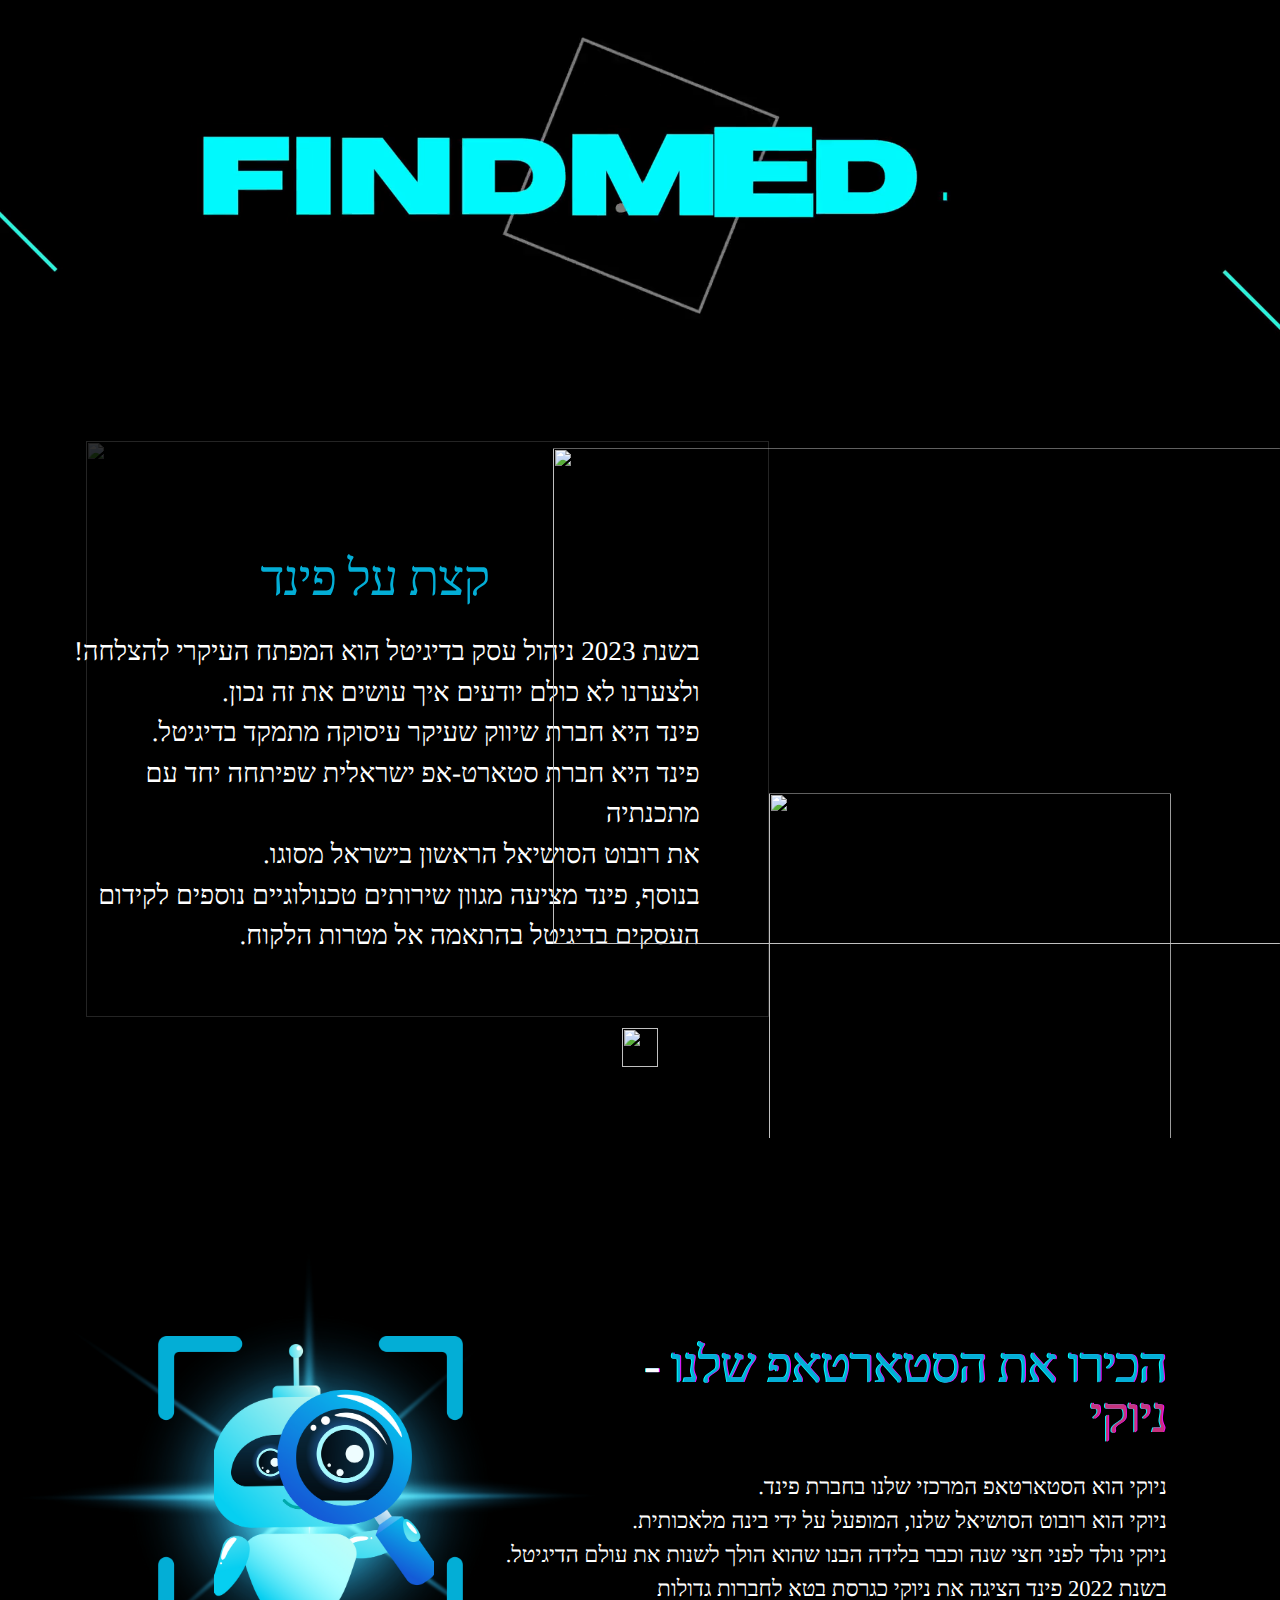
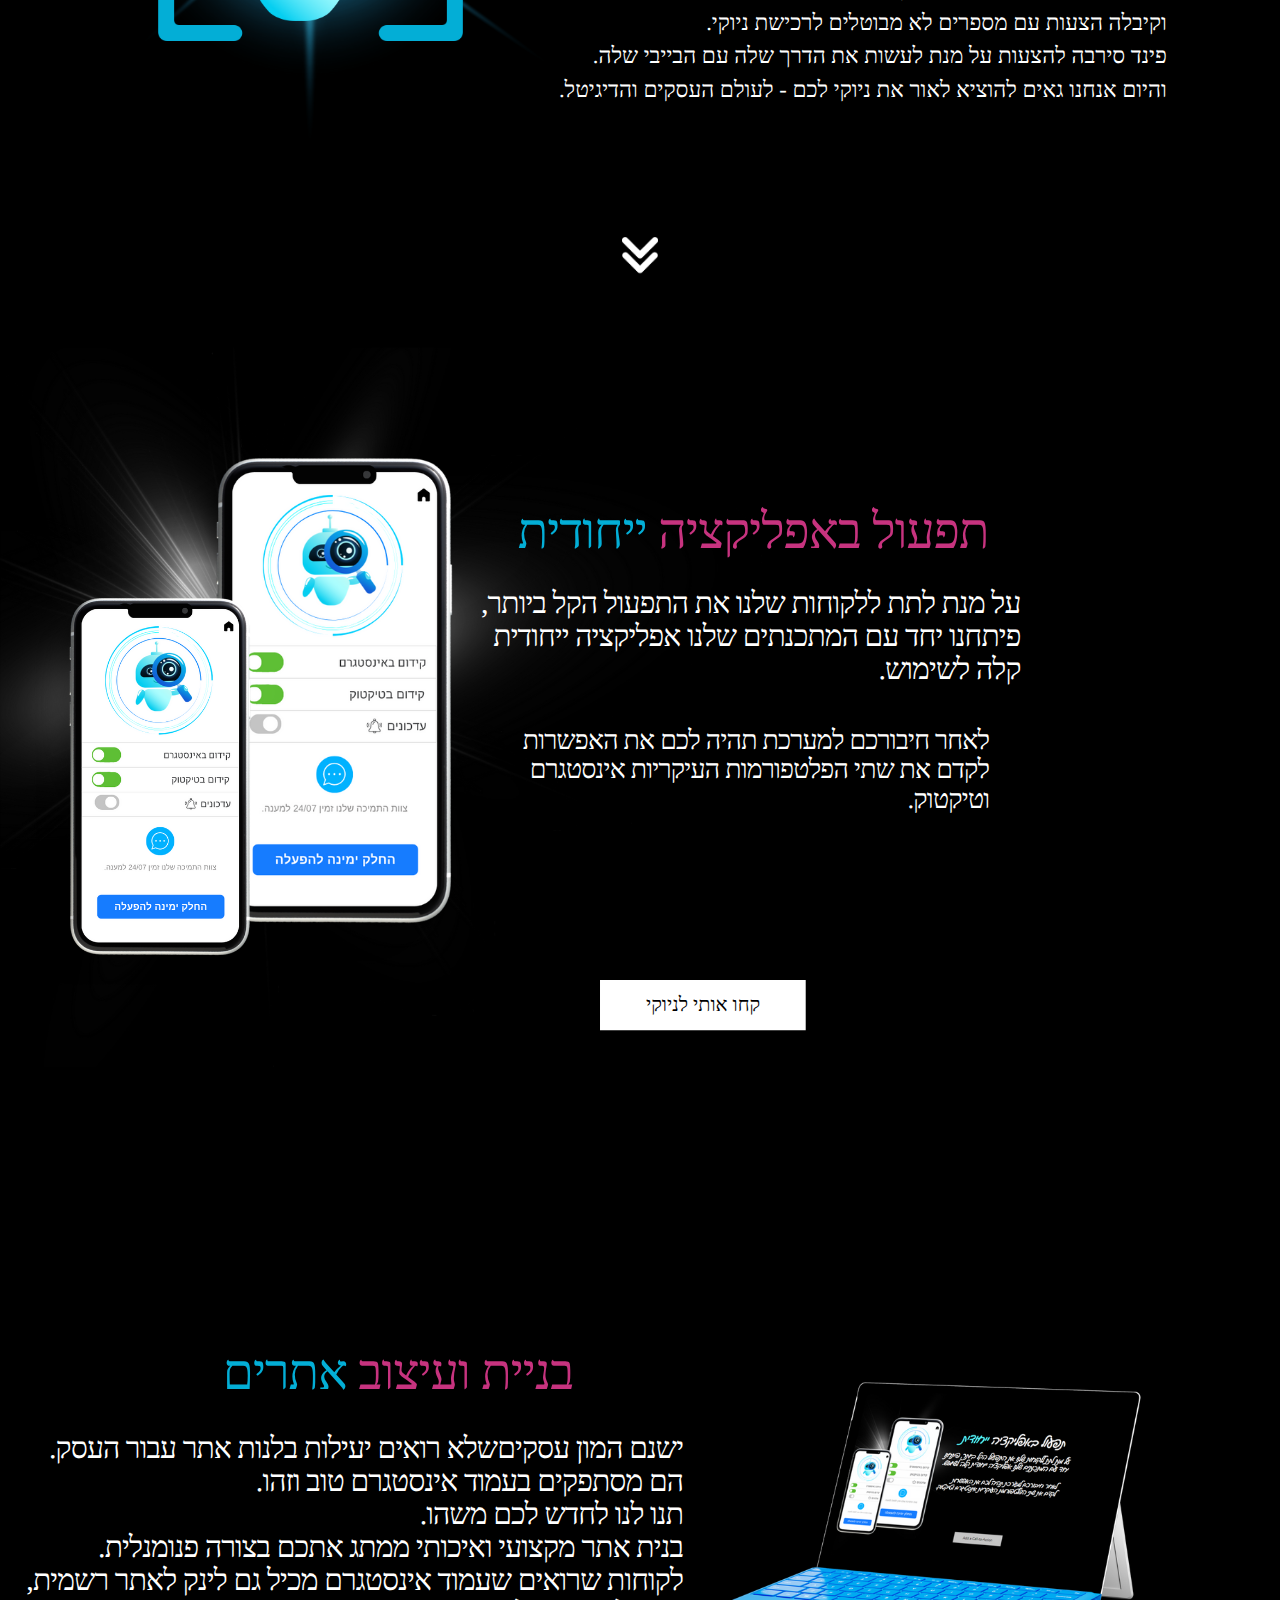
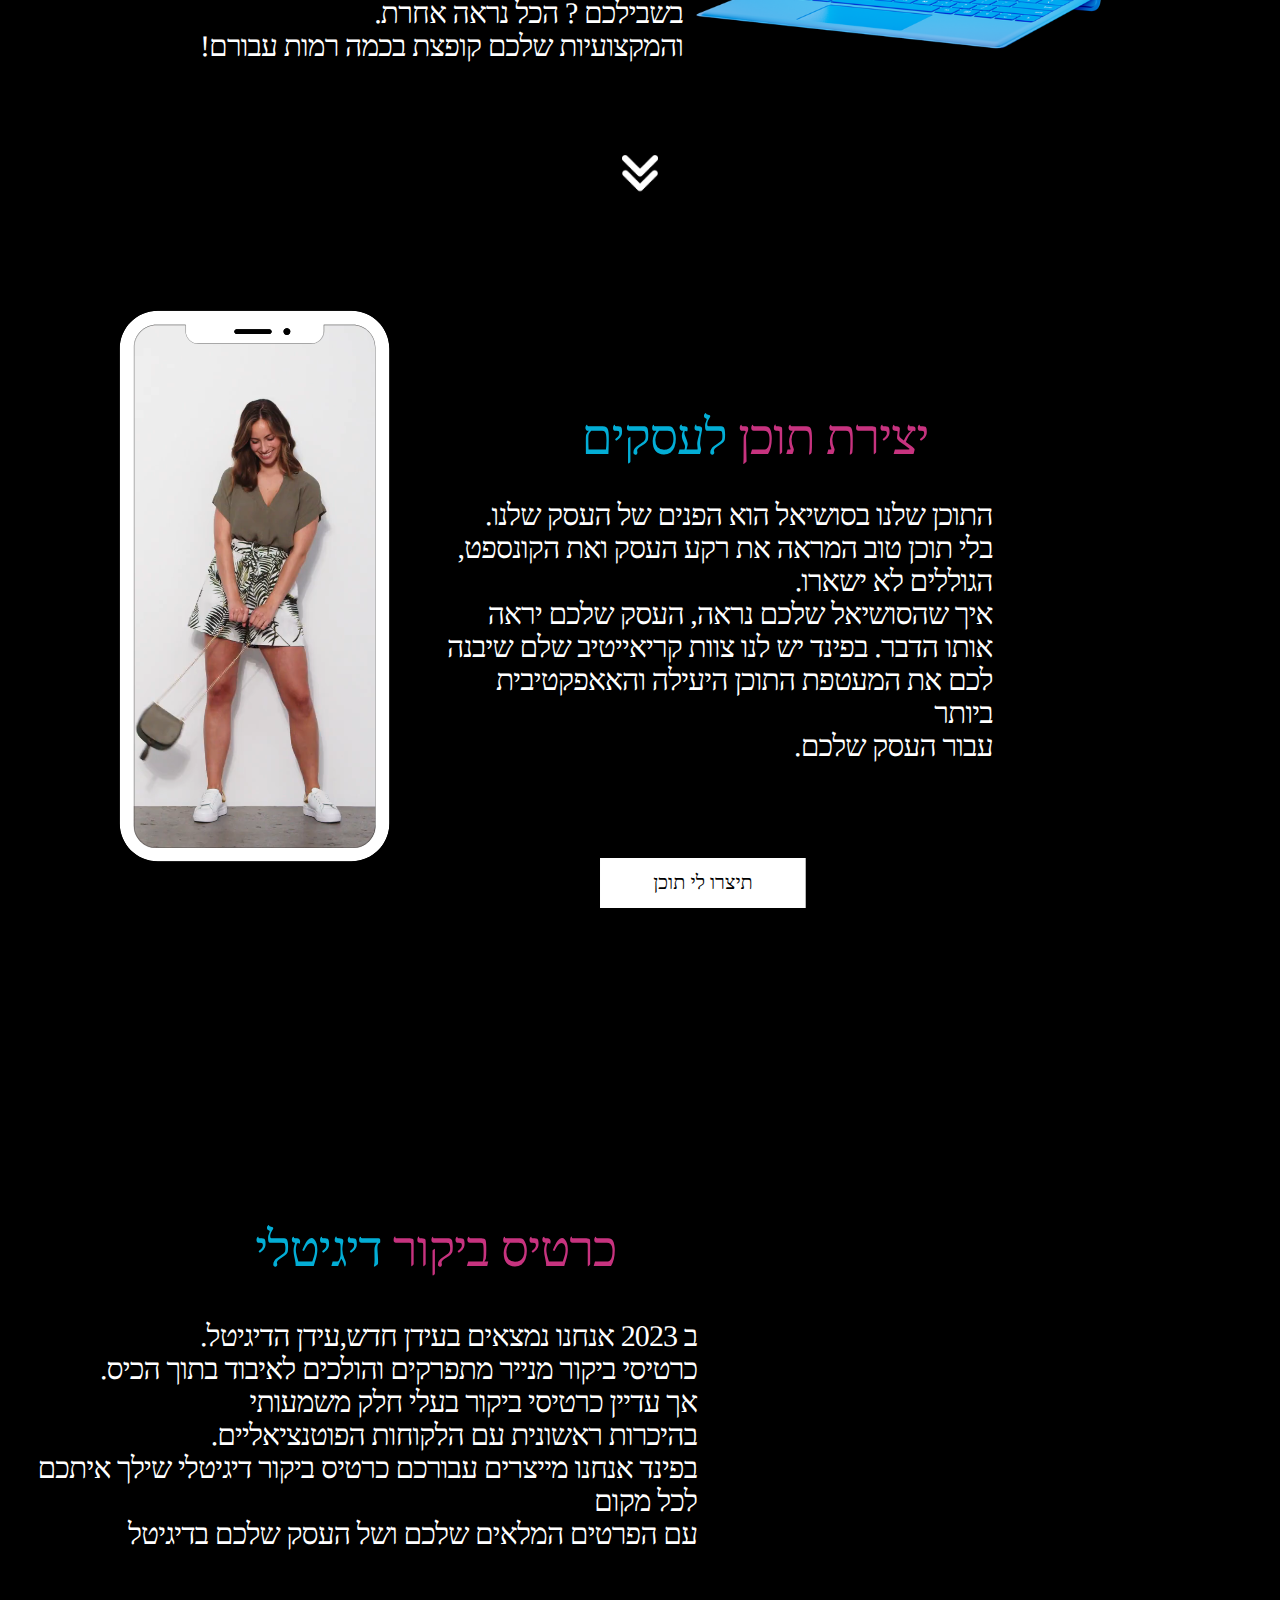
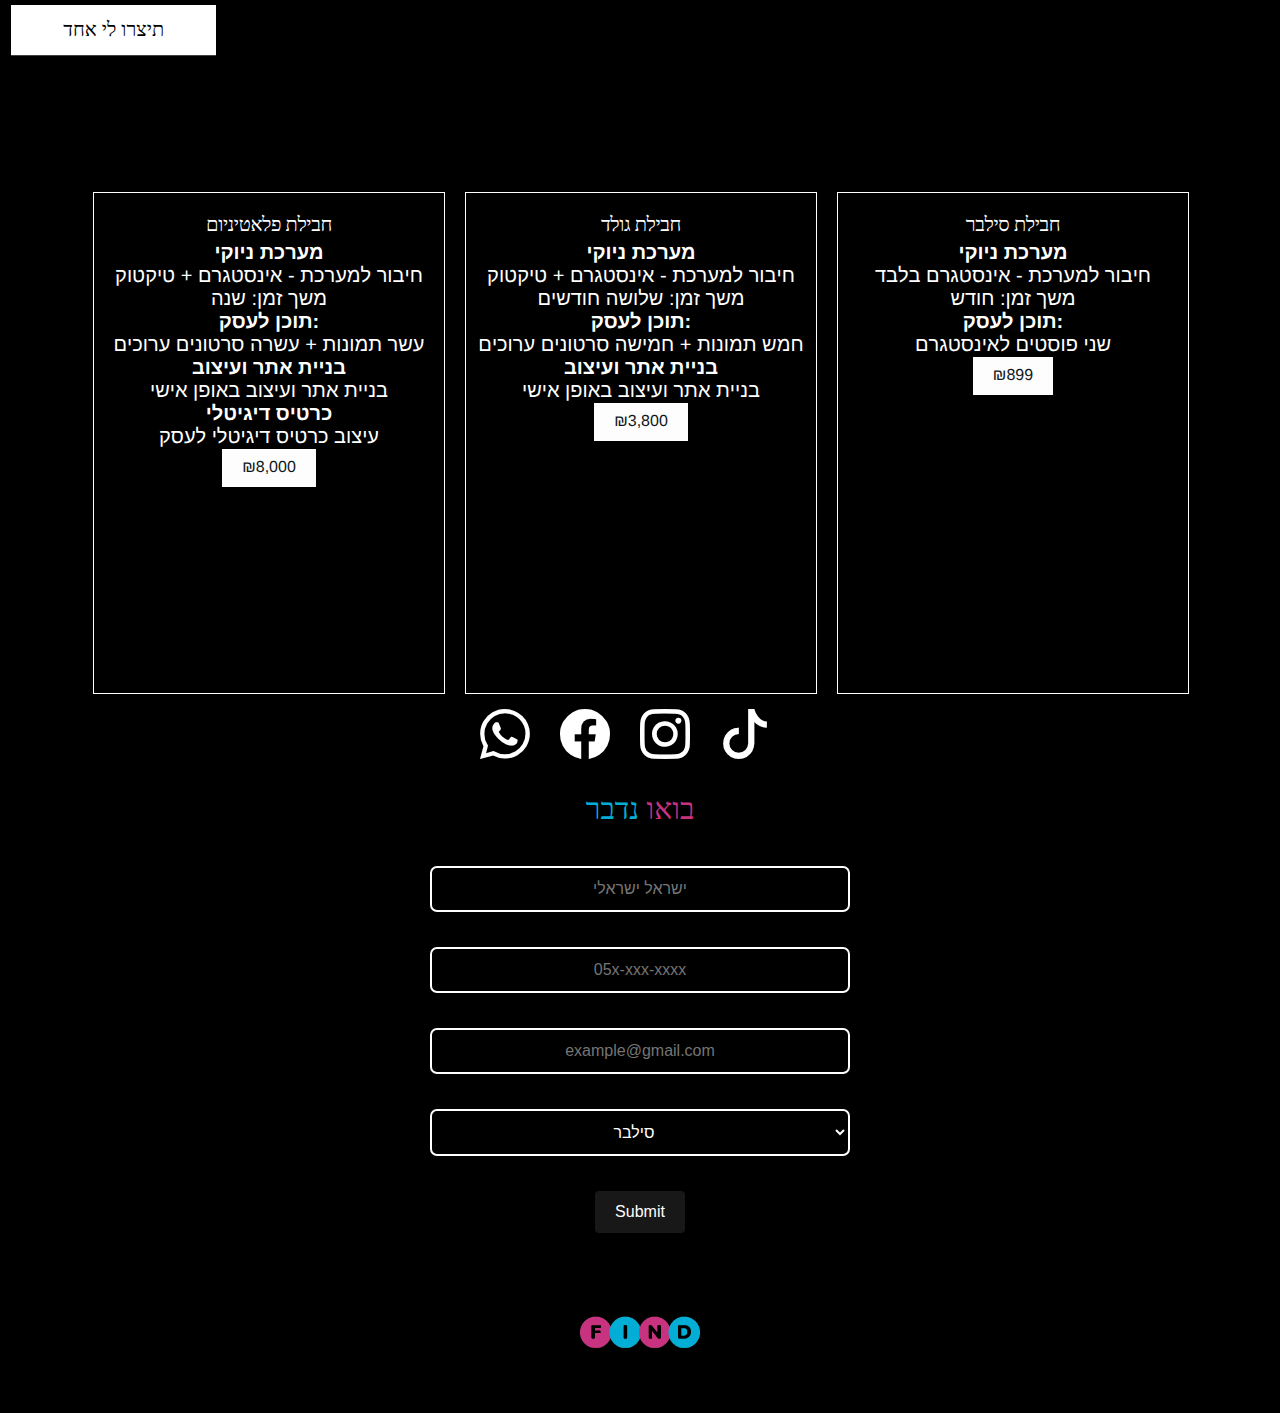
==== commit 5bd84ed8: "Update index.html" ====
--- a/try2/index.html
+++ b/try2/index.html
@@ -1,8 +1,7 @@
 <html lang="en" style="--sbw:17px;">
 <head>
-    <!--בס"ד -->
+  <!--בס"ד -->
     <!--build by:liadk07|liad07@gmail.com -->
-
     <meta http-equiv="Content-Type" content="text/html; charset=utf-8">
     <meta name="viewport" content="width=device-width, initial-scale=1.0">
     <title>find media</title>
@@ -884,7 +883,7 @@
 
         p {
             font-size: 20px;
-            color: white;
+            color: white !important;
         }
 
         b {
--- a/try2/css/style2.css
+++ b/try2/css/style2.css
@@ -0,0 +1,7946 @@
+:root {
+    --ffsd: 0px;
+    --1vw: calc((100vw - var(--sbw, 0px)) / 100);
+}
+
+@media (prefers-reduced-motion: reduce) {
+    .animated {
+        animation: none !important;
+    }
+}
+
+html {
+    zoom: var(--rzf, 1); font-size: max(calc(min(var(--1vw, 1vw), 13.66px) * var(--rfso, 1)), var(--minfs, 0px));
+    -webkit-text-size-adjust: 100%;
+    scroll-behavior: smooth;
+}
+
+body {
+    font-size: calc(1rem * var(--bfso, 1));
+}
+
+body, html, p, ul, ol, li {
+    margin: 0;
+    padding: 0;
+    font-synthesis: none;
+    font-kerning: none;
+    font-variant-ligatures: none;
+    font-feature-settings: "kern" 0, "calt" 0, "liga" 0, "clig" 0, "dlig" 0, "hlig" 0;
+    font-family: unset;
+    -webkit-font-smoothing: subpixel-antialiased;
+    -moz-osx-font-smoothing: grayscale;
+    text-rendering: geometricprecision;
+    white-space: normal;
+}
+
+li {
+    text-align: unset;
+}
+
+a {
+    text-decoration: none;
+    color: inherit;
+}
+
+@font-face {
+    font-family: YADK3wFShto-0;
+    src: url(https://s3.amazonaws.com/font-public.canva.com/YADK3wFShto/0/GveretLevinAlefAlefAlef-Regular.3fb84d94.3d3d5f186dbf40c60df5b4562e8fc622.woff2);
+    font-weight: 400;
+    font-style: normal;
+}
+
+@font-face {
+    font-family: YADK3wFShto-0;
+    src: url(https://s3.amazonaws.com/font-public.canva.com/YADK3wFShto/0/GveretLevinAlefAlefAlef-Regular.3fb84d94.3d3d5f186dbf40c60df5b4562e8fc622.woff2);
+    font-weight: 700;
+    font-style: normal;
+}
+
+@font-face {
+    font-family: YADK3wFShto-0;
+    src: url(https://s3.amazonaws.com/font-public.canva.com/YADK3wFShto/0/GveretLevinAlefAlefAlef-Regular.3fb84d94.3d3d5f186dbf40c60df5b4562e8fc622.woff2);
+    font-weight: 400;
+    font-style: italic;
+}
+
+@font-face {
+    font-family: YADK3wFShto-0;
+    src: url(https://s3.amazonaws.com/font-public.canva.com/YADK3wFShto/0/GveretLevinAlefAlefAlef-Regular.3fb84d94.3d3d5f186dbf40c60df5b4562e8fc622.woff2);
+    font-weight: 700;
+    font-style: italic;
+}
+
+@font-face {
+    font-family: YADK3wFShto-0;
+    src: url(https://s3.amazonaws.com/font-public.canva.com/YADK3wFShto/0/GveretLevinAlefAlefAlef-Regular.3fb84d94.3d3d5f186dbf40c60df5b4562e8fc622.woff2);
+    font-weight: 100;
+    font-style: normal;
+}
+
+@font-face {
+    font-family: YADK3wFShto-0;
+    src: url(https://s3.amazonaws.com/font-public.canva.com/YADK3wFShto/0/GveretLevinAlefAlefAlef-Regular.3fb84d94.3d3d5f186dbf40c60df5b4562e8fc622.woff2);
+    font-weight: 100;
+    font-style: italic;
+}
+
+@font-face {
+    font-family: YADK3wFShto-0;
+    src: url(https://s3.amazonaws.com/font-public.canva.com/YADK3wFShto/0/GveretLevinAlefAlefAlef-Regular.3fb84d94.3d3d5f186dbf40c60df5b4562e8fc622.woff2);
+    font-weight: 200;
+    font-style: normal;
+}
+
+@font-face {
+    font-family: YADK3wFShto-0;
+    src: url(https://s3.amazonaws.com/font-public.canva.com/YADK3wFShto/0/GveretLevinAlefAlefAlef-Regular.3fb84d94.3d3d5f186dbf40c60df5b4562e8fc622.woff2);
+    font-weight: 200;
+    font-style: italic;
+}
+
+@font-face {
+    font-family: YADK3wFShto-0;
+    src: url(https://s3.amazonaws.com/font-public.canva.com/YADK3wFShto/0/GveretLevinAlefAlefAlef-Regular.3fb84d94.3d3d5f186dbf40c60df5b4562e8fc622.woff2);
+    font-weight: 300;
+    font-style: normal;
+}
+
+@font-face {
+    font-family: YADK3wFShto-0;
+    src: url(https://s3.amazonaws.com/font-public.canva.com/YADK3wFShto/0/GveretLevinAlefAlefAlef-Regular.3fb84d94.3d3d5f186dbf40c60df5b4562e8fc622.woff2);
+    font-weight: 300;
+    font-style: italic;
+}
+
+@font-face {
+    font-family: YADK3wFShto-0;
+    src: url(https://s3.amazonaws.com/font-public.canva.com/YADK3wFShto/0/GveretLevinAlefAlefAlef-Regular.3fb84d94.3d3d5f186dbf40c60df5b4562e8fc622.woff2);
+    font-weight: 500;
+    font-style: normal;
+}
+
+@font-face {
+    font-family: YADK3wFShto-0;
+    src: url(https://s3.amazonaws.com/font-public.canva.com/YADK3wFShto/0/GveretLevinAlefAlefAlef-Regular.3fb84d94.3d3d5f186dbf40c60df5b4562e8fc622.woff2);
+    font-weight: 500;
+    font-style: italic;
+}
+
+@font-face {
+    font-family: YADK3wFShto-0;
+    src: url(https://s3.amazonaws.com/font-public.canva.com/YADK3wFShto/0/GveretLevinAlefAlefAlef-Regular.3fb84d94.3d3d5f186dbf40c60df5b4562e8fc622.woff2);
+    font-weight: 600;
+    font-style: normal;
+}
+
+@font-face {
+    font-family: YADK3wFShto-0;
+    src: url(https://s3.amazonaws.com/font-public.canva.com/YADK3wFShto/0/GveretLevinAlefAlefAlef-Regular.3fb84d94.3d3d5f186dbf40c60df5b4562e8fc622.woff2);
+    font-weight: 600;
+    font-style: italic;
+}
+
+@font-face {
+    font-family: YADK3wFShto-0;
+    src: url(https://s3.amazonaws.com/font-public.canva.com/YADK3wFShto/0/GveretLevinAlefAlefAlef-Regular.3fb84d94.3d3d5f186dbf40c60df5b4562e8fc622.woff2);
+    font-weight: 800;
+    font-style: normal;
+}
+
+@font-face {
+    font-family: YADK3wFShto-0;
+    src: url(https://s3.amazonaws.com/font-public.canva.com/YADK3wFShto/0/GveretLevinAlefAlefAlef-Regular.3fb84d94.3d3d5f186dbf40c60df5b4562e8fc622.woff2);
+    font-weight: 800;
+    font-style: italic;
+}
+
+@font-face {
+    font-family: YADK3wFShto-0;
+    src: url(https://s3.amazonaws.com/font-public.canva.com/YADK3wFShto/0/GveretLevinAlefAlefAlef-Regular.3fb84d94.3d3d5f186dbf40c60df5b4562e8fc622.woff2);
+    font-weight: 900;
+    font-style: normal;
+}
+
+@font-face {
+    font-family: YADK3wFShto-0;
+    src: url(https://s3.amazonaws.com/font-public.canva.com/YADK3wFShto/0/GveretLevinAlefAlefAlef-Regular.3fb84d94.3d3d5f186dbf40c60df5b4562e8fc622.woff2);
+    font-weight: 900;
+    font-style: italic;
+}
+
+@font-face {
+    font-family: YAD7QhG2T6o-0;
+    src: url(https://s3.amazonaws.com/font-public.canva.com/YAD7QhG2T6o/0/OpenSans-Regular.5c41d7566d903b1b3684876.226618464330c99b64fcaf1d7142c1e7.woff2);
+    font-weight: 400;
+    font-style: normal;
+}
+
+@font-face {
+    font-family: YAD7QhG2T6o-0;
+    src: url(https://s3.amazonaws.com/font-public.canva.com/YAD7QhG2T6o/0/OpenSans-Bold.3a947823b9ae357ee03f70de51.e532966f486645f74efaf7432e1d01c2.woff2);
+    font-weight: 700;
+    font-style: normal;
+}
+
+@font-face {
+    font-family: YAD7QhG2T6o-0;
+    src: url(https://s3.amazonaws.com/font-public.canva.com/YAD7QhG2T6o/0/OpenSans-RegularItalic.f0f5fc29312b9fdb0.3caeb8725430f400cbc24c4707d72558.woff2);
+    font-weight: 400;
+    font-style: italic;
+}
+
+@font-face {
+    font-family: YAD7QhG2T6o-0;
+    src: url(https://s3.amazonaws.com/font-public.canva.com/YAD7QhG2T6o/0/OpenSans-BoldItalic.7a6e87000efcb4c450fa.64dfd027222a62438bc2a4d821786c71.woff2);
+    font-weight: 700;
+    font-style: italic;
+}
+
+@font-face {
+    font-family: YAD7QhG2T6o-0;
+    src: url(https://s3.amazonaws.com/font-public.canva.com/YAD7QhG2T6o/0/OpenSans-Regular.5c41d7566d903b1b3684876.226618464330c99b64fcaf1d7142c1e7.woff2);
+    font-weight: 100;
+    font-style: normal;
+}
+
+@font-face {
+    font-family: YAD7QhG2T6o-0;
+    src: url(https://s3.amazonaws.com/font-public.canva.com/YAD7QhG2T6o/0/OpenSans-RegularItalic.f0f5fc29312b9fdb0.3caeb8725430f400cbc24c4707d72558.woff2);
+    font-weight: 100;
+    font-style: italic;
+}
+
+@font-face {
+    font-family: YAD7QhG2T6o-0;
+    src: url(https://s3.amazonaws.com/font-public.canva.com/YAD7QhG2T6o/0/OpenSans-Regular.5c41d7566d903b1b3684876.226618464330c99b64fcaf1d7142c1e7.woff2);
+    font-weight: 200;
+    font-style: normal;
+}
+
+@font-face {
+    font-family: YAD7QhG2T6o-0;
+    src: url(https://s3.amazonaws.com/font-public.canva.com/YAD7QhG2T6o/0/OpenSans-RegularItalic.f0f5fc29312b9fdb0.3caeb8725430f400cbc24c4707d72558.woff2);
+    font-weight: 200;
+    font-style: italic;
+}
+
+@font-face {
+    font-family: YAD7QhG2T6o-0;
+    src: url(https://s3.amazonaws.com/font-public.canva.com/YAD7QhG2T6o/0/OpenSans-Regular.5c41d7566d903b1b3684876.226618464330c99b64fcaf1d7142c1e7.woff2);
+    font-weight: 300;
+    font-style: normal;
+}
+
+@font-face {
+    font-family: YAD7QhG2T6o-0;
+    src: url(https://s3.amazonaws.com/font-public.canva.com/YAD7QhG2T6o/0/OpenSans-RegularItalic.f0f5fc29312b9fdb0.3caeb8725430f400cbc24c4707d72558.woff2);
+    font-weight: 300;
+    font-style: italic;
+}
+
+@font-face {
+    font-family: YAD7QhG2T6o-0;
+    src: url(https://s3.amazonaws.com/font-public.canva.com/YAD7QhG2T6o/0/OpenSans-Regular.5c41d7566d903b1b3684876.226618464330c99b64fcaf1d7142c1e7.woff2);
+    font-weight: 500;
+    font-style: normal;
+}
+
+@font-face {
+    font-family: YAD7QhG2T6o-0;
+    src: url(https://s3.amazonaws.com/font-public.canva.com/YAD7QhG2T6o/0/OpenSans-RegularItalic.f0f5fc29312b9fdb0.3caeb8725430f400cbc24c4707d72558.woff2);
+    font-weight: 500;
+    font-style: italic;
+}
+
+@font-face {
+    font-family: YAD7QhG2T6o-0;
+    src: url(https://s3.amazonaws.com/font-public.canva.com/YAD7QhG2T6o/0/OpenSans-Bold.3a947823b9ae357ee03f70de51.e532966f486645f74efaf7432e1d01c2.woff2);
+    font-weight: 600;
+    font-style: normal;
+}
+
+@font-face {
+    font-family: YAD7QhG2T6o-0;
+    src: url(https://s3.amazonaws.com/font-public.canva.com/YAD7QhG2T6o/0/OpenSans-BoldItalic.7a6e87000efcb4c450fa.64dfd027222a62438bc2a4d821786c71.woff2);
+    font-weight: 600;
+    font-style: italic;
+}
+
+@font-face {
+    font-family: YAD7QhG2T6o-0;
+    src: url(https://s3.amazonaws.com/font-public.canva.com/YAD7QhG2T6o/0/OpenSans-Bold.3a947823b9ae357ee03f70de51.e532966f486645f74efaf7432e1d01c2.woff2);
+    font-weight: 800;
+    font-style: normal;
+}
+
+@font-face {
+    font-family: YAD7QhG2T6o-0;
+    src: url(https://s3.amazonaws.com/font-public.canva.com/YAD7QhG2T6o/0/OpenSans-BoldItalic.7a6e87000efcb4c450fa.64dfd027222a62438bc2a4d821786c71.woff2);
+    font-weight: 800;
+    font-style: italic;
+}
+
+@font-face {
+    font-family: YAD7QhG2T6o-0;
+    src: url(https://s3.amazonaws.com/font-public.canva.com/YAD7QhG2T6o/0/OpenSans-Bold.3a947823b9ae357ee03f70de51.e532966f486645f74efaf7432e1d01c2.woff2);
+    font-weight: 900;
+    font-style: normal;
+}
+
+@font-face {
+    font-family: YAD7QhG2T6o-0;
+    src: url(https://s3.amazonaws.com/font-public.canva.com/YAD7QhG2T6o/0/OpenSans-BoldItalic.7a6e87000efcb4c450fa.64dfd027222a62438bc2a4d821786c71.woff2);
+    font-weight: 900;
+    font-style: italic;
+}
+
+@font-face {
+    font-family: YADK38vwfaA-0;
+    src: url(https://s3.amazonaws.com/font-public.canva.com/YADK38vwfaA/0/KtavYadCLM-MediumItalic.ca2152758d3126bc.cbedfbe2a3ab5ff56d7b05503a42d952.woff2);
+    font-weight: 400;
+    font-style: normal;
+}
+
+@font-face {
+    font-family: YADK38vwfaA-0;
+    src: url(https://s3.amazonaws.com/font-public.canva.com/YADK38vwfaA/0/KtavYadCLM-BoldItalic.8ee634085adc00e908.ee5b9f5cc09838682e75601b6890a2ec.woff2);
+    font-weight: 700;
+    font-style: normal;
+}
+
+@font-face {
+    font-family: YADK38vwfaA-0;
+    src: url(https://s3.amazonaws.com/font-public.canva.com/YADK38vwfaA/0/KtavYadCLM-MediumItalic.ca2152758d3126bc.cbedfbe2a3ab5ff56d7b05503a42d952.woff2);
+    font-weight: 400;
+    font-style: italic;
+}
+
+@font-face {
+    font-family: YADK38vwfaA-0;
+    src: url(https://s3.amazonaws.com/font-public.canva.com/YADK38vwfaA/0/KtavYadCLM-BoldItalic.8ee634085adc00e908.ee5b9f5cc09838682e75601b6890a2ec.woff2);
+    font-weight: 700;
+    font-style: italic;
+}
+
+@font-face {
+    font-family: YADK38vwfaA-0;
+    src: url(https://s3.amazonaws.com/font-public.canva.com/YADK38vwfaA/0/KtavYadCLM-MediumItalic.ca2152758d3126bc.cbedfbe2a3ab5ff56d7b05503a42d952.woff2);
+    font-weight: 100;
+    font-style: normal;
+}
+
+@font-face {
+    font-family: YADK38vwfaA-0;
+    src: url(https://s3.amazonaws.com/font-public.canva.com/YADK38vwfaA/0/KtavYadCLM-MediumItalic.ca2152758d3126bc.cbedfbe2a3ab5ff56d7b05503a42d952.woff2);
+    font-weight: 100;
+    font-style: italic;
+}
+
+@font-face {
+    font-family: YADK38vwfaA-0;
+    src: url(https://s3.amazonaws.com/font-public.canva.com/YADK38vwfaA/0/KtavYadCLM-MediumItalic.ca2152758d3126bc.cbedfbe2a3ab5ff56d7b05503a42d952.woff2);
+    font-weight: 200;
+    font-style: normal;
+}
+
+@font-face {
+    font-family: YADK38vwfaA-0;
+    src: url(https://s3.amazonaws.com/font-public.canva.com/YADK38vwfaA/0/KtavYadCLM-MediumItalic.ca2152758d3126bc.cbedfbe2a3ab5ff56d7b05503a42d952.woff2);
+    font-weight: 200;
+    font-style: italic;
+}
+
+@font-face {
+    font-family: YADK38vwfaA-0;
+    src: url(https://s3.amazonaws.com/font-public.canva.com/YADK38vwfaA/0/KtavYadCLM-MediumItalic.ca2152758d3126bc.cbedfbe2a3ab5ff56d7b05503a42d952.woff2);
+    font-weight: 300;
+    font-style: normal;
+}
+
+@font-face {
+    font-family: YADK38vwfaA-0;
+    src: url(https://s3.amazonaws.com/font-public.canva.com/YADK38vwfaA/0/KtavYadCLM-MediumItalic.ca2152758d3126bc.cbedfbe2a3ab5ff56d7b05503a42d952.woff2);
+    font-weight: 300;
+    font-style: italic;
+}
+
+@font-face {
+    font-family: YADK38vwfaA-0;
+    src: url(https://s3.amazonaws.com/font-public.canva.com/YADK38vwfaA/0/KtavYadCLM-MediumItalic.ca2152758d3126bc.cbedfbe2a3ab5ff56d7b05503a42d952.woff2);
+    font-weight: 500;
+    font-style: normal;
+}
+
+@font-face {
+    font-family: YADK38vwfaA-0;
+    src: url(https://s3.amazonaws.com/font-public.canva.com/YADK38vwfaA/0/KtavYadCLM-MediumItalic.ca2152758d3126bc.cbedfbe2a3ab5ff56d7b05503a42d952.woff2);
+    font-weight: 500;
+    font-style: italic;
+}
+
+@font-face {
+    font-family: YADK38vwfaA-0;
+    src: url(https://s3.amazonaws.com/font-public.canva.com/YADK38vwfaA/0/KtavYadCLM-BoldItalic.8ee634085adc00e908.ee5b9f5cc09838682e75601b6890a2ec.woff2);
+    font-weight: 600;
+    font-style: normal;
+}
+
+@font-face {
+    font-family: YADK38vwfaA-0;
+    src: url(https://s3.amazonaws.com/font-public.canva.com/YADK38vwfaA/0/KtavYadCLM-BoldItalic.8ee634085adc00e908.ee5b9f5cc09838682e75601b6890a2ec.woff2);
+    font-weight: 600;
+    font-style: italic;
+}
+
+@font-face {
+    font-family: YADK38vwfaA-0;
+    src: url(https://s3.amazonaws.com/font-public.canva.com/YADK38vwfaA/0/KtavYadCLM-BoldItalic.8ee634085adc00e908.ee5b9f5cc09838682e75601b6890a2ec.woff2);
+    font-weight: 800;
+    font-style: normal;
+}
+
+@font-face {
+    font-family: YADK38vwfaA-0;
+    src: url(https://s3.amazonaws.com/font-public.canva.com/YADK38vwfaA/0/KtavYadCLM-BoldItalic.8ee634085adc00e908.ee5b9f5cc09838682e75601b6890a2ec.woff2);
+    font-weight: 800;
+    font-style: italic;
+}
+
+@font-face {
+    font-family: YADK38vwfaA-0;
+    src: url(https://s3.amazonaws.com/font-public.canva.com/YADK38vwfaA/0/KtavYadCLM-BoldItalic.8ee634085adc00e908.ee5b9f5cc09838682e75601b6890a2ec.woff2);
+    font-weight: 900;
+    font-style: normal;
+}
+
+@font-face {
+    font-family: YADK38vwfaA-0;
+    src: url(https://s3.amazonaws.com/font-public.canva.com/YADK38vwfaA/0/KtavYadCLM-BoldItalic.8ee634085adc00e908.ee5b9f5cc09838682e75601b6890a2ec.woff2);
+    font-weight: 900;
+    font-style: italic;
+}
+
+@font-face {
+    font-family: YACgEZ1cb1Q-0;
+    src: url(https://s3.amazonaws.com/font-public.canva.com/YACgEZ1cb1Q/0/Arimo.7ac02a544211773d9636e056e9da6c35.7.f8f199f09526f79e87644ed227e0f651.woff2);
+    font-weight: 400;
+    font-style: normal;
+}
+
+@font-face {
+    font-family: YACgEZ1cb1Q-0;
+    src: url(https://s3.amazonaws.com/font-public.canva.com/YACgEZ1cb1Q/0/ArimoBold.927b7dca5b947f69cb8e835f7f743d.98c4d2c0223fc8474641c77f923528e9.woff2);
+    font-weight: 700;
+    font-style: normal;
+}
+
+@font-face {
+    font-family: YACgEZ1cb1Q-0;
+    src: url(https://s3.amazonaws.com/font-public.canva.com/YACgEZ1cb1Q/0/ArimoItalic.fa87472a877e70c5bce22e42be5c.d257a7100844bc3f98c9021168b6249e.woff2);
+    font-weight: 400;
+    font-style: italic;
+}
+
+@font-face {
+    font-family: YACgEZ1cb1Q-0;
+    src: url(https://s3.amazonaws.com/font-public.canva.com/YACgEZ1cb1Q/0/ArimoBoldItalic.08fb930e5cf38bab811efa91.1060345c54d396e76d73f1da7ee200bd.woff2);
+    font-weight: 700;
+    font-style: italic;
+}
+
+@font-face {
+    font-family: YACgEZ1cb1Q-0;
+    src: url(https://s3.amazonaws.com/font-public.canva.com/YACgEZ1cb1Q/0/Arimo.7ac02a544211773d9636e056e9da6c35.7.f8f199f09526f79e87644ed227e0f651.woff2);
+    font-weight: 100;
+    font-style: normal;
+}
+
+@font-face {
+    font-family: YACgEZ1cb1Q-0;
+    src: url(https://s3.amazonaws.com/font-public.canva.com/YACgEZ1cb1Q/0/ArimoItalic.fa87472a877e70c5bce22e42be5c.d257a7100844bc3f98c9021168b6249e.woff2);
+    font-weight: 100;
+    font-style: italic;
+}
+
+@font-face {
+    font-family: YACgEZ1cb1Q-0;
+    src: url(https://s3.amazonaws.com/font-public.canva.com/YACgEZ1cb1Q/0/Arimo.7ac02a544211773d9636e056e9da6c35.7.f8f199f09526f79e87644ed227e0f651.woff2);
+    font-weight: 200;
+    font-style: normal;
+}
+
+@font-face {
+    font-family: YACgEZ1cb1Q-0;
+    src: url(https://s3.amazonaws.com/font-public.canva.com/YACgEZ1cb1Q/0/ArimoItalic.fa87472a877e70c5bce22e42be5c.d257a7100844bc3f98c9021168b6249e.woff2);
+    font-weight: 200;
+    font-style: italic;
+}
+
+@font-face {
+    font-family: YACgEZ1cb1Q-0;
+    src: url(https://s3.amazonaws.com/font-public.canva.com/YACgEZ1cb1Q/0/Arimo.7ac02a544211773d9636e056e9da6c35.7.f8f199f09526f79e87644ed227e0f651.woff2);
+    font-weight: 300;
+    font-style: normal;
+}
+
+@font-face {
+    font-family: YACgEZ1cb1Q-0;
+    src: url(https://s3.amazonaws.com/font-public.canva.com/YACgEZ1cb1Q/0/ArimoItalic.fa87472a877e70c5bce22e42be5c.d257a7100844bc3f98c9021168b6249e.woff2);
+    font-weight: 300;
+    font-style: italic;
+}
+
+@font-face {
+    font-family: YACgEZ1cb1Q-0;
+    src: url(https://s3.amazonaws.com/font-public.canva.com/YACgEZ1cb1Q/0/Arimo.7ac02a544211773d9636e056e9da6c35.7.f8f199f09526f79e87644ed227e0f651.woff2);
+    font-weight: 500;
+    font-style: normal;
+}
+
+@font-face {
+    font-family: YACgEZ1cb1Q-0;
+    src: url(https://s3.amazonaws.com/font-public.canva.com/YACgEZ1cb1Q/0/ArimoItalic.fa87472a877e70c5bce22e42be5c.d257a7100844bc3f98c9021168b6249e.woff2);
+    font-weight: 500;
+    font-style: italic;
+}
+
+@font-face {
+    font-family: YACgEZ1cb1Q-0;
+    src: url(https://s3.amazonaws.com/font-public.canva.com/YACgEZ1cb1Q/0/ArimoBold.927b7dca5b947f69cb8e835f7f743d.98c4d2c0223fc8474641c77f923528e9.woff2);
+    font-weight: 600;
+    font-style: normal;
+}
+
+@font-face {
+    font-family: YACgEZ1cb1Q-0;
+    src: url(https://s3.amazonaws.com/font-public.canva.com/YACgEZ1cb1Q/0/ArimoBoldItalic.08fb930e5cf38bab811efa91.1060345c54d396e76d73f1da7ee200bd.woff2);
+    font-weight: 600;
+    font-style: italic;
+}
+
+@font-face {
+    font-family: YACgEZ1cb1Q-0;
+    src: url(https://s3.amazonaws.com/font-public.canva.com/YACgEZ1cb1Q/0/ArimoBold.927b7dca5b947f69cb8e835f7f743d.98c4d2c0223fc8474641c77f923528e9.woff2);
+    font-weight: 800;
+    font-style: normal;
+}
+
+@font-face {
+    font-family: YACgEZ1cb1Q-0;
+    src: url(https://s3.amazonaws.com/font-public.canva.com/YACgEZ1cb1Q/0/ArimoBoldItalic.08fb930e5cf38bab811efa91.1060345c54d396e76d73f1da7ee200bd.woff2);
+    font-weight: 800;
+    font-style: italic;
+}
+
+@font-face {
+    font-family: YACgEZ1cb1Q-0;
+    src: url(https://s3.amazonaws.com/font-public.canva.com/YACgEZ1cb1Q/0/ArimoBold.927b7dca5b947f69cb8e835f7f743d.98c4d2c0223fc8474641c77f923528e9.woff2);
+    font-weight: 900;
+    font-style: normal;
+}
+
+@font-face {
+    font-family: YACgEZ1cb1Q-0;
+    src: url(https://s3.amazonaws.com/font-public.canva.com/YACgEZ1cb1Q/0/ArimoBoldItalic.08fb930e5cf38bab811efa91.1060345c54d396e76d73f1da7ee200bd.woff2);
+    font-weight: 900;
+    font-style: italic;
+}
+
+@media (max-width: 375px) {
+    #K5KOVyntFsWuBSZJ {
+        position: relative;
+        grid-area: 2 / 2 / 3 / 3;
+    }
+
+    #lOeXWIBGpLBH09DZ {
+        grid-template-columns: 0 364.26666667%;
+        left: -132.13333333%;
+        grid-template-rows: 0 100%;
+    }
+
+    #G6mQzNtcjbz5Vr1P {
+        grid-template-columns: 100rem;
+        grid-template-rows: minmax(154.26699572rem, max-content);
+    }
+
+    #דף-הבית {
+        min-height: 12.77103106vh;
+    }
+
+    #qAHRXQcydqyuhYIU {
+        position: relative;
+        grid-area: 2 / 2 / 3 / 3;
+    }
+
+    #krqRVkO5AKT0ePRo {
+        grid-template-columns: 0 108.06914549%;
+        left: -4.03457275%;
+        grid-template-rows: 0 100%;
+    }
+
+    #aszEoXUA1Xc5MVul {
+        font-size: max(0px, calc(3.66149642em - var(--ffsd)));
+    }
+
+    #PxH90AC6Krne6Z6v {
+        transform: translateX(0);
+        margin-top: calc(max(0px, 3.66149642em) * 0.1);
+        margin-bottom: calc(max(0px, 3.66149642em) * 0.1);
+    }
+
+    #lwiWQvzZGq4JE2tJ {
+        min-width: 33.6261133rem;
+    }
+
+    #HLbcSs8bhHRenTSA {
+        position: relative;
+        grid-area: 4 / 2 / 5 / 5;
+    }
+
+    #mfL2wnVKKPx9tAcE {
+        font-size: max(0px, calc(1.9839024em - var(--ffsd)));
+    }
+
+    #iD3DUomw4hAhB5Pw {
+        font-size: max(0px, calc(1.9839024em - var(--ffsd)));
+    }
+
+    #npSJ173UeE2vM7H4 {
+        font-size: max(0px, calc(1.9839024em - var(--ffsd)));
+    }
+
+    #mnmubD4l3oqAvmwR {
+        font-size: max(0px, calc(1.9839024em - var(--ffsd)));
+    }
+
+    #fluaxGGpT0G1qQR5 {
+        font-size: max(0px, calc(1.9839024em - var(--ffsd)));
+    }
+
+    #mOm1RNfmJdYS8b2a {
+        font-size: max(0px, calc(1.9839024em - var(--ffsd)));
+    }
+
+    #bgWfSkx5bPbUTgEt {
+        transform: translateX(0);
+        margin-top: calc(max(0px, 1.9839024em) * -0.15);
+        margin-bottom: calc(max(0px, 1.9839024em) * -0.15);
+    }
+
+    #HS3UplSKDnnAXYmY {
+        min-width: 47.72882353rem;
+    }
+
+    #p19xCuUUF4X97vcz {
+        position: relative;
+        grid-area: 6 / 3 / 8 / 9;
+    }
+
+    #xQBMppCoA6KSVzFz {
+        position: relative;
+        grid-area: 2 / 4 / 11 / 10;
+    }
+
+    #aO4vfuJKryX4swo2 {
+        margin-left: 0%;
+        clip-path: polygon(calc(0% + 0%) calc((0 * 53.27212269rem) + 0%), calc(100% - (2.12698634% + 0%)) calc((0 * 53.27212269rem) + 0%), calc(100% - (2.12698634% + 0%)) calc(100% - ((0 * 53.27212269rem) + 0%)), calc(0% + 0%) calc(100% - ((0 * 53.27212269rem) + 0%)));
+        margin-top: 0%;
+        position: relative;
+        margin-bottom: 0%;
+        grid-area: 3 / 6 / 9 / 13;
+        margin-right: -2.17321022%;
+    }
+
+    #VYG1wqd0BmnBnIPY {
+        position: relative;
+        grid-area: 10 / 7 / 12 / 8;
+    }
+
+    #WdVoCNu7XYd03wA2 {
+        margin-left: 0%;
+        clip-path: polygon(calc(0% + 0%) calc((0 * 29.47438549rem) + 0%), calc(100% - (0% + 0%)) calc((0 * 29.47438549rem) + 0%), calc(100% - (0% + 0%)) calc(100% - ((0.19337138 * 29.47438549rem) + 0%)), calc(0% + 0%) calc(100% - ((0.19337138 * 29.47438549rem) + 0%)));
+        margin-top: 0%;
+        position: relative;
+        margin-bottom: -19.33713805%;
+        grid-area: 7 / 11 / 13 / 12;
+        margin-right: 0%;
+    }
+
+    #YU03rC8cJsxCGDQM {
+        grid-template-columns: 4.26666667rem 1.32257436rem 2.68528069rem 29.48492492rem 4.70176399rem 5.08711612rem 2.59022922rem 3.04617525rem 5.08126535rem 0 29.47438549rem 7.99295126rem 4.26666668rem;
+        grid-template-rows: minmax(6.4rem, max-content) minmax(0.50638147rem, max-content) minmax(7.34221635rem, max-content) minmax(4.3699467rem, max-content) minmax(1.93446828rem, max-content) minmax(10.03133108rem, max-content) minmax(10.03133108rem, max-content) minmax(2.57726513rem, max-content) minmax(2.99963745rem, max-content) minmax(2.38772938rem, max-content) minmax(0.50638147rem, max-content) minmax(5.27253836rem, max-content) minmax(6.4rem, max-content);
+    }
+
+    #רקע {
+        min-height: 5.02996748vh;
+    }
+
+    #swjnY1d82wOjqhiz {
+        position: relative;
+        grid-area: 2 / 2 / 3 / 3;
+    }
+
+    #dEF2xXasCf2evP5a {
+        grid-template-columns: 0 105.45712817%;
+        left: -2.72856408%;
+        grid-template-rows: 0 100%;
+    }
+
+    #dSSKNwxM7Xqz7icw {
+        margin-left: -13.63368724%;
+        clip-path: polygon(calc(11.99792735% + 0%) calc((0 * 48.48920363rem) + 0%), calc(100% - (0% + 0%)) calc((0 * 48.48920363rem) + 0%), calc(100% - (0% + 0%)) calc(100% - ((0 * 48.48920363rem) + 0%)), calc(11.99792735% + 0%) calc(100% - ((0 * 48.48920363rem) + 0%)));
+        margin-top: 0%;
+        position: relative;
+        margin-bottom: 0%;
+        grid-area: 2 / 2 / 7 / 7;
+        margin-right: 0%;
+    }
+
+    #O3PSbJREj2XgooXq {
+        position: relative;
+        grid-area: 3 / 2 / 5 / 5;
+    }
+
+    #LF9BeWBpBliVKWLH {
+        position: relative;
+        grid-area: 2 / 2 / 3 / 3;
+    }
+
+    #dHNVDIweRLrE9ELa {
+        grid-template-columns: 0 17.77188619rem;
+        grid-template-rows: 0 minmax(22.32678804rem, max-content);
+    }
+
+    #zEmauRq1yrU1T7b7 {
+        grid-template-columns: 0 5.19438508rem 17.77188619rem 1.66786984rem;
+        grid-template-rows: 0 0 minmax(22.32678804rem, max-content) minmax(2.30735306rem, max-content);
+    }
+
+    #kU4CUxRKOIMuVt9F {
+        position: relative;
+        grid-area: 3 / 4 / 5 / 6;
+    }
+
+    #mDejEQnyviNRGsd1 {
+        grid-template-columns: 0 9.40235534rem 4.4994611rem 20.13468rem 2.09499163rem 12.35771556rem;
+        grid-template-rows: 0 minmax(8.20222228rem, max-content) minmax(2.19156306rem, max-content) minmax(20.19689194rem, max-content) minmax(4.43724917rem, max-content) minmax(11.46275761rem, max-content);
+    }
+
+    #FY7DaAzLaTtipSTL {
+        position: relative;
+        grid-area: 2 / 2 / 9 / 5;
+    }
+
+    #ev7moUh7rsMI6XqM {
+        font-size: max(0px, calc(2.09283747em - var(--ffsd)));
+    }
+
+    #ddyGEhpmGxv59tDU {
+        font-size: max(0px, calc(2.09283747em - var(--ffsd)));
+    }
+
+    #VYLkTTFGVUMbT3Q9 {
+        font-size: max(0px, calc(2.09283747em - var(--ffsd)));
+    }
+
+    #xgyHDWy3PNGmbP4G {
+        font-size: max(0px, calc(2.09283747em - var(--ffsd)));
+    }
+
+    #gOAmQar2FFkfyY9R {
+        font-size: max(0px, calc(2.09283747em - var(--ffsd)));
+    }
+
+    #lmX7iWCJeDfNKW5T {
+        font-size: max(0px, calc(2.09283747em - var(--ffsd)));
+    }
+
+    #GZcLD10MNOG6oQQg {
+        font-size: max(0px, calc(2.09283747em - var(--ffsd)));
+    }
+
+    #MeOR3sbfZouGhiPx {
+        transform: translateX(0);
+        margin-top: calc(max(0px, 2.09283747em) * -0.15);
+        margin-bottom: calc(max(0px, 2.09283747em) * -0.15);
+    }
+
+    #maioHS3daAQSVlQd {
+        min-width: 55.46851191rem;
+    }
+
+    #kORb5crIPGl8K8Xv {
+        position: relative;
+        grid-area: 5 / 3 / 6 / 8;
+    }
+
+    #cpP9La89DOXwvweh {
+        font-size: max(0px, calc(4.03566227em - var(--ffsd)));
+    }
+
+    #DyOYH8yy9TABtW1T {
+        transform: translateX(0);
+        margin-top: calc(max(0px, 4.03566227em) * 0.1);
+        margin-bottom: calc(max(0px, 4.03566227em) * 0.1);
+    }
+
+    #wRXxVEySAJ5XIse2 {
+        min-width: 48.39907921rem;
+    }
+
+    #vfWOrFa1FV4t2aWy {
+        position: relative;
+        grid-area: 3 / 4 / 4 / 9;
+    }
+
+    #OYfvRjo1HLwAgAty {
+        position: relative;
+        grid-area: 7 / 6 / 8 / 7;
+    }
+
+    #fxQqvG8ltgWkSDjo {
+        grid-template-columns: 4.26666667rem 36.13148807rem 7.0694327rem 5.28828286rem 1.76487331rem 2.854923rem 38.35766672rem 0 4.26666668rem;
+        grid-template-rows: minmax(6.4rem, max-content) minmax(9.30806057rem, max-content) minmax(4.81650861rem, max-content) minmax(2.27517619rem, max-content) minmax(24.18509rem, max-content) minmax(2.27517619rem, max-content) minmax(3.18985809rem, max-content) minmax(0.44081441rem, max-content) minmax(6.4rem, max-content);
+    }
+
+    #ניוקי {
+        min-height: 4.90839382vh;
+    }
+
+    #lPOi3WRUgYpF0w5u {
+        position: relative;
+        grid-area: 2 / 2 / 3 / 3;
+    }
+
+    #aL0VhYSsJ6qMzip2 {
+        grid-template-columns: 0 134.96405301%;
+        left: -17.48202651%;
+        grid-template-rows: 0 100%;
+    }
+
+    #gP73XMGmsBqLrpBC {
+        margin-left: -22.28597395%;
+        clip-path: polygon(calc(18.22447271% + 0%) calc((0.16857206 * 72.77824292rem) + 0%), calc(100% - (0% + 0%)) calc((0.16857206 * 72.77824292rem) + 0%), calc(100% - (0% + 0%)) calc(100% - ((0.14983714 * 72.77824292rem) + 0%)), calc(18.22447271% + 0%) calc(100% - ((0.14983714 * 72.77824292rem) + 0%)));
+        margin-top: -16.85720629%;
+        position: relative;
+        margin-bottom: -14.9837137%;
+        grid-area: 2 / 2 / 11 / 11;
+        margin-right: 0%;
+    }
+
+    #xl322c0efjZuxEOr {
+        margin-left: -5.5532862%;
+        clip-path: polygon(calc(5.26112109% + 0%) calc((0 * 39.17128165rem) + 0%), calc(100% - (0% + 0%)) calc((0 * 39.17128165rem) + 0%), calc(100% - (0% + 0%)) calc(100% - ((0 * 39.17128165rem) + 0%)), calc(5.26112109% + 0%) calc(100% - ((0 * 39.17128165rem) + 0%)));
+        margin-top: 0%;
+        position: relative;
+        margin-bottom: 0%;
+        grid-area: 4 / 3 / 9 / 6;
+        margin-right: 0%;
+    }
+
+    #rcRh6YUWmNbmTV5R {
+        position: relative;
+        grid-area: 3 / 4 / 8 / 9;
+    }
+
+    #VIyoR6dmLNN5JgYM {
+        position: relative;
+        grid-area: 6 / 5 / 10 / 7;
+    }
+
+    #eF7nRTvtqPRHBRZI {
+        position: relative;
+        grid-area: 2 / 2 / 5 / 5;
+    }
+
+    #kc6aB5D0RQbyY8Gf {
+        font-size: max(0px, calc(1.75221763em - var(--ffsd)));
+    }
+
+    #kvh8cZ49uckjozRE {
+        transform: translateX(0);
+        margin-top: calc(max(0px, 1.75221763em) * -0.1);
+        margin-bottom: calc(max(0px, 1.75221763em) * -0.1);
+    }
+
+    #cMXFasL416mSHkOO {
+        min-width: 16.78322163rem;
+    }
+
+    #qjp1v2DTxjh9kS4u {
+        position: relative;
+        grid-area: 3 / 3 / 4 / 4;
+    }
+
+    #EZmLyGXCPoqyAKno {
+        grid-template-columns: 0 0.69250031rem 16.6498883rem 0.69250031rem;
+        grid-template-rows: 0 minmax(1.19005299rem, max-content) minmax(2.03092195rem, max-content) minmax(1.19005299rem, max-content);
+    }
+
+    #tBBsv7d2erGNqAXq {
+        grid-template-columns: 0 18.03488891rem;
+        grid-template-rows: 0 minmax(4.41102793rem, max-content);
+    }
+
+    #tblHph0uOhrbFIBZ {
+        grid-template-columns: 0 0 5.23236217rem 10.79583588rem 23.1430836rem 1.35942296rem 12.05984171rem 6.4588367rem 11.57605221rem 2.15280768rem;
+        grid-template-rows: 0 minmax(2.95518518rem, max-content) minmax(13.19603393rem, max-content) minmax(33.79761982rem, max-content) minmax(3.55070652rem, max-content) minmax(0.86032141rem, max-content) minmax(2.41233918rem, max-content) minmax(0.7255881rem, max-content) minmax(0.84099636rem, max-content) minmax(4.74143844rem, max-content);
+    }
+
+    #YFz9HA6dTPtUTCkH {
+        position: relative;
+        grid-area: 2 / 2 / 9 / 6;
+    }
+
+    #woQx2aEk9YIoD7aI {
+        font-size: max(0px, calc(2.62835109em - var(--ffsd)));
+    }
+
+    #ybhoq3g3oSQPhsxB {
+        transform: translateX(0);
+        margin-top: calc(max(0px, 2.62835109em) * 0.05);
+        margin-bottom: calc(max(0px, 2.62835109em) * 0.05);
+    }
+
+    #ERAiZDvs16p3d10v {
+        min-width: 49.01752701rem;
+    }
+
+    #OtJyqmpxUT5Ai0BN {
+        position: relative;
+        grid-area: 5 / 3 / 6 / 7;
+    }
+
+    #sm6QoE1NFzPew8Z5 {
+        font-size: max(0px, calc(2.3417382em - var(--ffsd)));
+    }
+
+    #hCvHD9HwKeFQbQPF {
+        font-size: max(0px, calc(2.3417382em - var(--ffsd)));
+    }
+
+    #DD1GOBgsR6lkSYIH {
+        transform: translateX(0);
+        margin-top: calc(max(0px, 2.3417382em) * 0.05);
+        margin-bottom: calc(max(0px, 2.3417382em) * 0.05);
+    }
+
+    #x1z4XHdwYyt7MyCy {
+        min-width: 46.27655472rem;
+    }
+
+    #zJY3siHkiLnYGAs7 {
+        position: relative;
+        grid-area: 7 / 4 / 8 / 8;
+    }
+
+    #xVFmkeWUb9Tp4NyK {
+        font-size: max(0px, calc(4.38057693em - var(--ffsd)));
+    }
+
+    #FwQWUw8trpR994xg {
+        transform: translateX(0);
+        margin-top: 0;
+        margin-bottom: calc(max(0px, 4.38057693em) * 0.1);
+    }
+
+    #T2mwWpLDmgYIspXh {
+        min-width: 46.20464449rem;
+    }
+
+    #UwVURj4TPbJeeyqh {
+        position: relative;
+        grid-area: 3 / 5 / 4 / 9;
+    }
+
+    #BbWuAVxqESavkaGw {
+        grid-template-columns: 4.26666667rem 42.58247294rem 2.74097229rem 0.07191023rem 27.38288747rem 18.68842369rem 0 0 4.26666672rem;
+        grid-template-rows: minmax(6.4rem, max-content) minmax(13.53713522rem, max-content) minmax(5.22816777rem, max-content) minmax(2.15093362rem, max-content) minmax(6.01233514rem, max-content) minmax(1.93318765rem, max-content) minmax(5.35671013rem, max-content) minmax(28.8617594rem, max-content) minmax(6.4rem, max-content);
+    }
+
+    #jZVuj8lDp8Ib66JA {
+        min-height: 6.28176335vh;
+    }
+
+    #LU01IlPrqpEgM88g {
+        position: relative;
+        grid-area: 2 / 2 / 3 / 3;
+    }
+
+    #slLir1fW2U1bO5Ud {
+        grid-template-columns: 0 133.16294079%;
+        left: -16.5814704%;
+        grid-template-rows: 0 100%;
+    }
+
+    #nRBYq1YcjFHVW0iL {
+        min-width: 31.23718091rem;
+    }
+
+    #LKoq9Wl84LQPH3ur {
+        position: relative;
+        grid-area: 2 / 3 / 4 / 5;
+    }
+
+    #phDDgBZfG0XnURkw {
+        position: relative;
+        grid-area: 3 / 7 / 6 / 11;
+    }
+
+    #JPnq9YsiRxKGKeJT {
+        min-width: 57.87659133rem;
+    }
+
+    #EorsutJUTqzqo9vH {
+        position: relative;
+        grid-area: 5 / 2 / 8 / 9;
+    }
+
+    #FY3R3XA7UlevXkRA {
+        position: relative;
+        grid-area: 2 / 2 / 5 / 5;
+    }
+
+    #Y3A5RBctdpda6FQF {
+        font-size: max(0px, calc(1.51355623em - var(--ffsd)));
+    }
+
+    #tNKUNs3rVR82qL9D {
+        transform: translateX(0);
+        margin-top: calc(max(0px, 1.51355623em) * -0.1);
+        margin-bottom: calc(max(0px, 1.51355623em) * -0.1);
+    }
+
+    #iA0fcm2bnZIPjA1W {
+        min-width: 14.51541793rem;
+    }
+
+    #yEmtYiAVTq2S6b3E {
+        position: relative;
+        grid-area: 3 / 3 / 4 / 4;
+    }
+
+    #cymLAlyP6Xtu7bqp {
+        grid-template-columns: 0 0.59817807rem 14.3820846rem 0.59817807rem;
+        grid-template-rows: 0 minmax(1.02796142rem, max-content) minmax(1.75429954rem, max-content) minmax(1.02796142rem, max-content);
+    }
+
+    #BwypXutBtrngjRkO {
+        grid-template-columns: 0 15.57844073rem;
+        grid-template-rows: 0 minmax(3.81022237rem, max-content);
+        grid-area: 7 / 6 / 9 / 10;
+    }
+
+    #c8d2254KXurYULak {
+        position: relative;
+        grid-area: 7 / 6 / 9 / 10;
+    }
+
+    #ORjrSSG19Qr7ebzr {
+        position: relative;
+        grid-area: 10 / 4 / 11 / 8;
+    }
+
+    #FdTg0iu3OJ91XNfu {
+        grid-template-columns: 4.26666667rem 12.30154718rem 30.89904037rem 0.20480721rem 7.05073236rem 0.67941893rem 2.12620952rem 4.48150244rem 8.29130985rem 25.43209881rem 4.26666668rem;
+        grid-template-rows: minmax(14.33230707rem, max-content) minmax(1.54510447rem, max-content) minmax(2.21500225rem, max-content) minmax(2.32040499rem, max-content) minmax(18.1508481rem, max-content) minmax(1.0257228rem, max-content) minmax(0.74373097rem, max-content) minmax(3.0664914rem, max-content) minmax(5.89415011rem, max-content) minmax(11.24152851rem, max-content) minmax(14.33230707rem, max-content);
+    }
+
+    #Qa7LtyXwXjfZy8Or {
+        min-height: 6.19793243vh;
+    }
+
+    #Kq3kGgn14VPKCO7r {
+        position: relative;
+        grid-area: 2 / 2 / 3 / 3;
+    }
+
+    #qyK91HMgrlCURTWW {
+        grid-template-columns: 0 135.15522689%;
+        left: -17.57761344%;
+        grid-template-rows: 0 100%;
+    }
+
+    #q83Ak1UKIqhcDrnd {
+        position: relative;
+        grid-area: 2 / 2 / 9 / 4;
+    }
+
+    #SrlplXX9r3tiO7qk {
+        position: relative;
+        grid-area: 8 / 3 / 11 / 7;
+    }
+
+    #PKqOnmSGQuIeBnLG {
+        font-size: max(0px, calc(5.2486579em - var(--ffsd)));
+    }
+
+    #XEtMlD9e21sPnQqC {
+        transform: translateX(0);
+        margin-top: 0;
+        margin-bottom: calc(max(0px, 5.2486579em) * 0.1);
+    }
+
+    #XgGNIqyyuImflP42 {
+        min-width: 55.3344073rem;
+    }
+
+    #YLE89cE1EnllRtJH {
+        position: relative;
+        grid-area: 3 / 5 / 4 / 10;
+    }
+
+    #rfbOZk77c2RPizJC {
+        font-size: max(0px, calc(3.14920064em - var(--ffsd)));
+    }
+
+    #T8daoYDsj5wh4n4w {
+        font-size: max(0px, calc(3.14920064em - var(--ffsd)));
+    }
+
+    #qd4YxAP85Xfq7bLA {
+        font-size: max(0px, calc(3.14920064em - var(--ffsd)));
+    }
+
+    #cpXif4rtwwDeU70e {
+        font-size: max(0px, calc(3.14920064em - var(--ffsd)));
+    }
+
+    #RGAwT4AmpGxAQUPB {
+        font-size: max(0px, calc(3.14920064em - var(--ffsd)));
+    }
+
+    #Rrwh3N913jAAl9zU {
+        transform: translateX(0);
+        margin-top: calc(max(0px, 3.14920064em) * 0.05);
+        margin-bottom: calc(max(0px, 3.14920064em) * 0.05);
+    }
+
+    #ktrwHuXHAoVosCxF {
+        min-width: 58.48002154rem;
+    }
+
+    #olDP6NNj5YUnD8Fz {
+        position: relative;
+        grid-area: 5 / 6 / 6 / 11;
+    }
+
+    #Vax9JDBLDWEYUliL {
+        position: relative;
+        grid-area: 2 / 2 / 5 / 5;
+    }
+
+    #NPPH4Y0RowUyTcqr {
+        font-size: max(0px, calc(2.09944741em - var(--ffsd)));
+    }
+
+    #YZbNaBZ7Y8Bedlsp {
+        transform: translateX(0);
+        margin-top: calc(max(0px, 2.09944741em) * -0.1);
+        margin-bottom: calc(max(0px, 2.09944741em) * -0.1);
+    }
+
+    #G7lXP4kFJFc0VNLW {
+        min-width: 20.08266172rem;
+    }
+
+    #YOhZ1CYQ3U2wuAo0 {
+        position: relative;
+        grid-area: 3 / 3 / 4 / 4;
+    }
+
+    #Dn6Iv1XbwdYDj9Jo {
+        grid-template-columns: 0 0.82973025rem 19.94932839rem 0.82973025rem;
+        grid-template-rows: 0 minmax(1.42588091rem, max-content) minmax(2.43338143rem, max-content) minmax(1.42588091rem, max-content);
+    }
+
+    #Ic9FKnhOd438yBZ3 {
+        grid-template-columns: 0 21.6087889rem;
+        grid-template-rows: 0 minmax(5.28514325rem, max-content);
+    }
+
+    #PF1p2ABHlof2zoHj {
+        position: relative;
+        grid-area: 7 / 8 / 10 / 9;
+    }
+
+    #XbaaPy54BRd1OKzM {
+        grid-template-columns: 4.26666667rem 6.45813874rem 23.06686891rem 0 3.5949708rem 2.6962281rem 14.44969109rem 21.6087889rem 12.85139508rem 6.74058504rem 4.26666667rem;
+        grid-template-rows: minmax(6.4rem, max-content) minmax(9.50789616rem, max-content) minmax(6.26421234rem, max-content) minmax(3.09338666rem, max-content) minmax(24.42591364rem, max-content) minmax(9.84374908rem, max-content) minmax(4.25433547rem, max-content) minmax(1.03080778rem, max-content) 0 minmax(4.76741061rem, max-content) minmax(6.4rem, max-content);
+    }
+
+    #yf4URxbijzpAIwNJ {
+        min-height: 6.29066135vh;
+    }
+
+    #tbGY4ZODnw4ms5KR {
+        position: relative;
+        grid-area: 2 / 2 / 3 / 3;
+    }
+
+    #eSED4BvseIH32fCK {
+        grid-template-columns: 0 110.80383227%;
+        left: -5.40191613%;
+        grid-template-rows: 0 100%;
+    }
+
+    #h7IXGJTHZSQXViic {
+        font-size: max(calc(12px * var(--rfso, var(--bfso, 1))), calc(4.21333333em - var(--ffsd)));
+    }
+
+    #n3gbMPWdvYG8ZDkL {
+        transform: translateX(0);
+        margin-top: calc(max(calc(12px * var(--rfso, var(--bfso, 1))), 4.21333333em) * -0.1);
+        margin-bottom: calc(max(calc(12px * var(--rfso, var(--bfso, 1))), 4.21333333em) * -0.1);
+    }
+
+    #NKFdNFFZ5resUekk {
+        min-width: 91.6rem;
+    }
+
+    #hSGfV21KYE71hELy {
+        position: relative;
+        grid-area: 2 / 2 / 3 / 15;
+    }
+
+    #EjP645aXnvUDO1Fu {
+        font-size: max(0px, calc(3.76981942em - var(--ffsd)));
+    }
+
+    #sSptD0Um8xzAddGU {
+        transform: translateX(0);
+        margin-top: calc(max(0px, 3.76981942em) * 0.1);
+        margin-bottom: calc(max(0px, 3.76981942em) * 0.1);
+    }
+
+    #l2c8qHHgvj7eV7Od {
+        min-width: 35.05349805rem;
+    }
+
+    #tSsWCkSzwf5sF9mq {
+        position: relative;
+        grid-area: 4 / 6 / 8 / 11;
+    }
+
+    #O0IIFUMMilCBD75a {
+        position: relative;
+        grid-area: 5 / 12 / 12 / 14;
+    }
+
+    #TU0FmztwxGFYi9zY {
+        min-width: 31.51349489rem;
+    }
+
+    #D7DyU1bsd356OjjF {
+        position: relative;
+        grid-area: 6 / 4 / 7 / 9;
+    }
+
+    #Ex5IU92CX1u6kYi1 {
+        font-size: max(0px, calc(1.31943823em - var(--ffsd)));
+    }
+
+    #fy91Qwq38evatzth {
+        font-size: max(0px, calc(1.31943823em - var(--ffsd)));
+    }
+
+    #TaBOwqvlZmIO0rWn {
+        font-size: max(0px, calc(1.31943823em - var(--ffsd)));
+    }
+
+    #YTqD51TBFotcWUEn {
+        transform: translateX(0);
+        margin-top: calc(max(0px, 1.31943823em) * -0.15);
+        margin-bottom: calc(max(0px, 1.31943823em) * -0.15);
+    }
+
+    #WNQfaXvBzQ3gBVyP {
+        min-width: 35.05349805rem;
+    }
+
+    #ZItqQbxkaLSLMV0p {
+        position: relative;
+        grid-area: 9 / 5 / 14 / 10;
+    }
+
+    #aVuG65FIoVLFWR64 {
+        min-width: 58.38955905rem;
+    }
+
+    #zAVUzFF98w6Prlkp {
+        position: relative;
+        grid-area: 10 / 3 / 11 / 13;
+    }
+
+    #ujtgTtzduUYQ6kPz {
+        position: relative;
+        grid-area: 2 / 2 / 5 / 5;
+    }
+
+    #Lgh4byzIYxtiaAnJ {
+        font-size: max(0px, calc(1.52700205em - var(--ffsd)));
+    }
+
+    #QkRHkLtosFHu6pny {
+        transform: translateX(0);
+        margin-top: calc(max(0px, 1.52700205em) * -0.1);
+        margin-bottom: calc(max(0px, 1.52700205em) * -0.1);
+    }
+
+    #h25dvO4eMSHI3pP4 {
+        min-width: 14.64318254rem;
+    }
+
+    #NRWzYUg21wgKNRha {
+        position: relative;
+        grid-area: 3 / 3 / 4 / 4;
+    }
+
+    #MYeCMKAPJqD0Vwwy {
+        grid-template-columns: 0 0.60349204rem 14.50984921rem 0.60349204rem;
+        grid-template-rows: 0 minmax(1.03709341rem, max-content) minmax(1.76988402rem, max-content) minmax(1.03709341rem, max-content);
+    }
+
+    #BLMNG7SQLsJG2gdQ {
+        grid-template-columns: 0 15.71683329rem;
+        grid-template-rows: 0 minmax(3.84407084rem, max-content);
+    }
+
+    #cM0OtKDqO0YdpKM8 {
+        position: relative;
+        grid-area: 13 / 7 / 15 / 8;
+    }
+
+    #j7mqY6Lub8FFKgSR {
+        grid-template-columns: 4.26666667rem 0 11.59827631rem 1.55723674rem 0 8.11418316rem 15.71683329rem 5.99190837rem 5.09723991rem 0 3.88175787rem 6.29879007rem 33.21044093rem 0.00000003rem 4.26666667rem;
+        grid-template-rows: minmax(10.82495828rem, max-content) minmax(3.53224714rem, max-content) minmax(3.54739338rem, max-content) minmax(0.54962658rem, max-content) minmax(3.54944613rem, max-content) minmax(3.79350999rem, max-content) minmax(0.30556272rem, max-content) minmax(2.11716349rem, max-content) minmax(0.73540135rem, max-content) minmax(17.16750873rem, max-content) minmax(1.50489041rem, max-content) 0 minmax(1.4552326rem, max-content) minmax(2.38883824rem, max-content) minmax(10.82495828rem, max-content);
+    }
+
+    #vhHeEZV0jvdrRGy8 {
+        min-height: 5.15725067vh;
+    }
+
+    #kbbzRK4oNPXLcZ4H {
+        position: relative;
+        grid-area: 2 / 2 / 3 / 3;
+    }
+
+    #jrveM5Rn0UOVA7K5 {
+        grid-template-columns: 0 782.24050511%;
+        left: -341.12025256%;
+        grid-template-rows: 0 100%;
+    }
+
+    #urdkVCYE2aq0Lg0R {
+        min-width: 91.6rem;
+    }
+
+    #bKsWTjlI1Y8mTIyo {
+        position: relative;
+        grid-area: 2 / 2 / 3 / 9;
+    }
+
+    #jbtkx73NlJXj4MhF {
+        position: relative;
+        grid-area: 2 / 2 / 15 / 15;
+    }
+
+    #yiIf1AnAof4W91r7 {
+        font-size: max(0px, calc(5.94232778em - var(--ffsd)));
+    }
+
+    #wg2kwq7BLDD3j3wg {
+        transform: translateX(calc(max(0px, 5.94232778em) * -0.01));
+        margin-top: 0;
+        margin-bottom: 0;
+    }
+
+    #KybwnooD5e0AleWe {
+        min-width: 79.62223635rem;
+    }
+
+    #glDH7kumwRFtvNg1 {
+        position: relative;
+        grid-area: 3 / 3 / 4 / 10;
+    }
+
+    #wwEmn46cl06FQ41e {
+        font-size: max(0px, calc(3.96155185em - var(--ffsd)));
+    }
+
+    #JhGSmhHT2UHMGbv9 {
+        transform: translateX(0);
+        margin-top: calc(max(0px, 3.96155185em) * -0.1);
+        margin-bottom: calc(max(0px, 3.96155185em) * -0.1);
+    }
+
+    #cT4zTBqNLAvs0Sjb {
+        min-width: 79.62223635rem;
+    }
+
+    #C25u2BtDyFWFZAoU {
+        position: relative;
+        grid-area: 2 / 2 / 3 / 4;
+    }
+
+    #XlnPGgBWfZTjD4Yy {
+        font-size: max(0px, calc(3.63143078em - var(--ffsd)));
+    }
+
+    #HLddw7yyPMT5tXaM {
+        font-size: max(0px, calc(3.63142253em - var(--ffsd)));
+    }
+
+    #HuS8LPPQaJMpqnIs {
+        transform: translateX(0);
+        margin-top: calc(max(0px, 3.63143078em) * -0.05);
+        margin-bottom: calc(max(0px, 3.63142253em) * -0.05);
+    }
+
+    #MXa6jvLj0kmHmdl8 {
+        min-width: 79.62223635rem;
+    }
+
+    #R46SzD8jHBVwVyrn {
+        position: relative;
+        grid-area: 4 / 3 / 5 / 5;
+    }
+
+    #Z7SJgN8jHy1ZJJml {
+        grid-template-columns: 0 0 79.48890301rem 0;
+        grid-template-rows: 0 minmax(4.65396392rem, max-content) minmax(2.0954139rem, max-content) minmax(9.04210497rem, max-content);
+    }
+
+    #Vp2dv6dKvhLEzLEu {
+        font-size: max(0px, calc(3.96155185em - var(--ffsd)));
+    }
+
+    #KsOwFus0awZQuQGp {
+        transform: translateX(0);
+        margin-top: calc(max(0px, 3.96155185em) * -0.1);
+        margin-bottom: calc(max(0px, 3.96155185em) * -0.1);
+    }
+
+    #bhjHbqAWj5ZPYocg {
+        min-width: 79.62223635rem;
+    }
+
+    #PQyiBfCk3U9L3ncQ {
+        position: relative;
+        grid-area: 2 / 2 / 3 / 4;
+    }
+
+    #a2mKL0Oq8yLzWCf7 {
+        font-size: max(0px, calc(3.63142253em - var(--ffsd)));
+    }
+
+    #FEmmPxWBSvCn3b2h {
+        transform: translateX(0);
+        margin-top: calc(max(0px, 3.63142253em) * -0.05);
+        margin-bottom: calc(max(0px, 3.63142253em) * -0.05);
+    }
+
+    #jWSCoyWUHSYYv8ef {
+        min-width: 79.62223635rem;
+    }
+
+    #O5XqITL62fAmody8 {
+        position: relative;
+        grid-area: 4 / 3 / 5 / 5;
+    }
+
+    #vGJ3yUOY3vXwC5to {
+        grid-template-columns: 0 0 79.48890301rem 0;
+        grid-template-rows: 0 minmax(4.65396392rem, max-content) minmax(2.0954139rem, max-content) minmax(4.33948157rem, max-content);
+    }
+
+    #pJ4wmDwlEZ4RHSuQ {
+        font-size: max(0px, calc(3.96155185em - var(--ffsd)));
+    }
+
+    #iyopo2etIUt2sv4M {
+        transform: translateX(0);
+        margin-top: calc(max(0px, 3.96155185em) * -0.1);
+        margin-bottom: calc(max(0px, 3.96155185em) * -0.1);
+    }
+
+    #J8xDm0MG13gBayLR {
+        min-width: 79.62223635rem;
+    }
+
+    #zXBXQUbA8vxFxWEu {
+        position: relative;
+        grid-area: 2 / 2 / 3 / 4;
+    }
+
+    #nbwETqYUOUvc6LQ2 {
+        font-size: max(0px, calc(3.63142253em - var(--ffsd)));
+    }
+
+    #e2AQZmBjayO7OlFS {
+        transform: translateX(0);
+        margin-top: calc(max(0px, 3.63142253em) * -0.05);
+        margin-bottom: calc(max(0px, 3.63142253em) * -0.05);
+    }
+
+    #OhAuLSQ1zJdu1Tit {
+        min-width: 79.62223635rem;
+    }
+
+    #NbiZ0Abo9Ssq5t5H {
+        position: relative;
+        grid-area: 4 / 3 / 5 / 5;
+    }
+
+    #xVpjG4BwyRCpOr3M {
+        grid-template-columns: 0 0 79.48890301rem 0;
+        grid-template-rows: 0 minmax(4.65396392rem, max-content) minmax(2.0954139rem, max-content) minmax(4.33948157rem, max-content);
+    }
+
+    #cmiWEfRwDtKJ26w6 {
+        font-size: max(0px, calc(3.96155185em - var(--ffsd)));
+    }
+
+    #Ur0SR5slmCb1VHrY {
+        transform: translateX(0);
+        margin-top: calc(max(0px, 3.96155185em) * -0.1);
+        margin-bottom: calc(max(0px, 3.96155185em) * -0.1);
+    }
+
+    #YbCWSg6URpVbFLlI {
+        min-width: 79.62223635rem;
+    }
+
+    #rXitNL3fXauaRspc {
+        position: relative;
+        grid-area: 2 / 2 / 3 / 4;
+    }
+
+    #eMjkaiqzArtHuhlR {
+        font-size: max(0px, calc(3.63142253em - var(--ffsd)));
+    }
+
+    #fOQDdjVKJ4oEZPef {
+        transform: translateX(0);
+        margin-top: calc(max(0px, 3.63142253em) * -0.05);
+        margin-bottom: calc(max(0px, 3.63142253em) * -0.05);
+    }
+
+    #XxN9RI8G2CrdP2wL {
+        min-width: 79.62223635rem;
+    }
+
+    #zqRhqM2h1kHQk8BO {
+        position: relative;
+        grid-area: 4 / 3 / 5 / 5;
+    }
+
+    #gllTaoiBUfvHy4Xm {
+        grid-template-columns: 0 0 79.48890301rem 0;
+        grid-template-rows: 0 minmax(4.65396392rem, max-content) minmax(2.0954139rem, max-content) minmax(4.33948157rem, max-content);
+    }
+
+    #LKUp8iQZSv7uqHVB {
+        position: relative;
+        grid-area: 2 / 2 / 5 / 5;
+    }
+
+    #BXsmbN1z3RiKMXK2 {
+        font-size: max(0px, calc(3.63143078em - var(--ffsd)));
+    }
+
+    #yY2vP4RADazFGoiW {
+        transform: translateX(0);
+        margin-top: calc(max(0px, 3.63143078em) * 0.1);
+        margin-bottom: calc(max(0px, 3.63143078em) * -0.1);
+    }
+
+    #rbH5jOa6hjgGoDUD {
+        min-width: 38.89834264rem;
+    }
+
+    #WNKRKbR0gWtSHAjY {
+        position: relative;
+        grid-area: 3 / 3 / 4 / 4;
+    }
+
+    #XAGrp3x6eCywg9w3 {
+        grid-template-columns: 0 3.51719337rem 38.76500931rem 3.51719337rem;
+        grid-template-rows: 0 minmax(3.58739849rem, max-content) minmax(4.22565366rem, max-content) minmax(3.58739849rem, max-content);
+    }
+
+    #qRywY4GRasXxlsV6 {
+        grid-template-columns: 0 45.79939605rem;
+        grid-template-rows: 0 minmax(11.40045063rem, max-content);
+    }
+
+    #fyTpiDtyOopi8sst {
+        grid-template-columns: 0 3.07414879rem 2.91473303rem 0 0 1.70038952rem 15.14436396rem 45.79939605rem 13.93002046rem 2.91473303rem 0 0 1.70038952rem 4.2884923rem;
+        grid-template-rows: 0 minmax(10.72642676rem, max-content) minmax(6.92927726rem, max-content) minmax(11.45596209rem, max-content) minmax(15.7914828rem, max-content) minmax(9.00368507rem, max-content) minmax(11.08885939rem, max-content) minmax(8.16187878rem, max-content) minmax(11.08885939rem, max-content) minmax(6.4259714rem, max-content) minmax(11.08885939rem, max-content) minmax(6.4259714rem, max-content) minmax(11.40045063rem, max-content) minmax(10.40370236rem, max-content);
+        grid-area: 4 / 5 / 5 / 8;
+    }
+
+    #MWqmELNrewBCyG6I {
+        position: relative;
+        grid-area: 4 / 5 / 5 / 8;
+    }
+
+    #aYegmCvpjNu3ZH0F {
+        position: relative;
+        grid-area: 2 / 2 / 13 / 13;
+    }
+
+    #mudyQfSGXmmfgDeI {
+        font-size: max(0px, calc(5.94232778em - var(--ffsd)));
+    }
+
+    #Qsj52YNjps7G50z3 {
+        transform: translateX(calc(max(0px, 5.94232778em) * -0.01));
+        margin-top: 0;
+        margin-bottom: 0;
+    }
+
+    #zwbRrIzYLi2ibbuA {
+        min-width: 79.62223635rem;
+    }
+
+    #I4OtJhdgv1Zqn1Hx {
+        position: relative;
+        grid-area: 3 / 6 / 4 / 12;
+    }
+
+    #rsxrNDHbZs2uW2Xh {
+        font-size: max(0px, calc(3.96155185em - var(--ffsd)));
+    }
+
+    #GzneNVq585XUxFNj {
+        transform: translateX(0);
+        margin-top: calc(max(0px, 3.96155185em) * -0.1);
+        margin-bottom: calc(max(0px, 3.96155185em) * -0.1);
+    }
+
+    #xMB68wrrlAMq0AMe {
+        min-width: 79.62223635rem;
+    }
+
+    #BP3uDRnK5o08aUuy {
+        position: relative;
+        grid-area: 2 / 2 / 3 / 4;
+    }
+
+    #X2duBAO6LGV1pdon {
+        font-size: max(0px, calc(3.63143078em - var(--ffsd)));
+    }
+
+    #bkPfHBkMprt2lUeS {
+        font-size: max(0px, calc(3.63142253em - var(--ffsd)));
+    }
+
+    #h8koBnNNnmmAuHcq {
+        transform: translateX(0);
+        margin-top: calc(max(0px, 3.63143078em) * -0.05);
+        margin-bottom: calc(max(0px, 3.63142253em) * -0.05);
+    }
+
+    #RaYKbjNugCK2plPG {
+        min-width: 79.62223635rem;
+    }
+
+    #zbt6quMxzJOLYUPP {
+        position: relative;
+        grid-area: 4 / 3 / 5 / 5;
+    }
+
+    #l9btfUPjvNHU83qB {
+        grid-template-columns: 0 0 79.48890301rem 0;
+        grid-template-rows: 0 minmax(4.65396392rem, max-content) minmax(2.0954139rem, max-content) minmax(9.04210497rem, max-content);
+    }
+
+    #DhXIMqVvXlqXqapx {
+        font-size: max(0px, calc(3.96155185em - var(--ffsd)));
+    }
+
+    #WBAebgvBwcYYY2qe {
+        transform: translateX(0);
+        margin-top: calc(max(0px, 3.96155185em) * -0.1);
+        margin-bottom: calc(max(0px, 3.96155185em) * -0.1);
+    }
+
+    #uF6OVmR1fXwHmj22 {
+        min-width: 79.62223635rem;
+    }
+
+    #Y27JXkajRf3uKjPN {
+        position: relative;
+        grid-area: 2 / 2 / 3 / 4;
+    }
+
+    #jKT4By1Hi1EDokTZ {
+        font-size: max(0px, calc(3.63142253em - var(--ffsd)));
+    }
+
+    #jomTPam8WFguighv {
+        transform: translateX(0);
+        margin-top: calc(max(0px, 3.63142253em) * -0.05);
+        margin-bottom: calc(max(0px, 3.63142253em) * -0.05);
+    }
+
+    #qte73IbnheIJj4gq {
+        min-width: 79.62223635rem;
+    }
+
+    #A6tFHTvkCZOOhwW0 {
+        position: relative;
+        grid-area: 4 / 3 / 5 / 5;
+    }
+
+    #APrUoqzh2BYCj5xy {
+        grid-template-columns: 0 0 79.48890301rem 0;
+        grid-template-rows: 0 minmax(4.65396392rem, max-content) minmax(2.0954139rem, max-content) minmax(4.33948157rem, max-content);
+    }
+
+    #mdwUeZaYEUBKg9sz {
+        font-size: max(0px, calc(3.96155185em - var(--ffsd)));
+    }
+
+    #xof2Pvh3VWO0EckI {
+        transform: translateX(0);
+        margin-top: calc(max(0px, 3.96155185em) * -0.1);
+        margin-bottom: calc(max(0px, 3.96155185em) * -0.1);
+    }
+
+    #SAfuFyvumRTgkp8u {
+        min-width: 79.62223635rem;
+    }
+
+    #wJXoL0dpwS0N7rZp {
+        position: relative;
+        grid-area: 2 / 2 / 3 / 4;
+    }
+
+    #AdFKa4Zdf5z3LdVa {
+        font-size: max(0px, calc(3.63142253em - var(--ffsd)));
+    }
+
+    #qFtJ0cWC0XyWtqrt {
+        transform: translateX(0);
+        margin-top: calc(max(0px, 3.63142253em) * -0.05);
+        margin-bottom: calc(max(0px, 3.63142253em) * -0.05);
+    }
+
+    #nOkD7EqB0NHUQZe7 {
+        min-width: 79.62223635rem;
+    }
+
+    #pwDOcfjtJFoc0naI {
+        position: relative;
+        grid-area: 4 / 3 / 5 / 5;
+    }
+
+    #LM1BWM8cCPUMEujD {
+        grid-template-columns: 0 0 79.48890301rem 0;
+        grid-template-rows: 0 minmax(4.65396392rem, max-content) minmax(2.0954139rem, max-content) minmax(4.33948157rem, max-content);
+    }
+
+    #htZmCcvgExieQTvO {
+        position: relative;
+        grid-area: 2 / 2 / 5 / 5;
+    }
+
+    #yCuQ5utxMrzN0blE {
+        font-size: max(0px, calc(3.63143078em - var(--ffsd)));
+    }
+
+    #wITm1sAbAkBmnKhf {
+        transform: translateX(0);
+        margin-top: calc(max(0px, 3.63143078em) * 0.1);
+        margin-bottom: calc(max(0px, 3.63143078em) * -0.1);
+    }
+
+    #XK4EwDSEEGXvAo0c {
+        min-width: 38.89834264rem;
+    }
+
+    #X9tDmdL8wJnK8GY8 {
+        position: relative;
+        grid-area: 3 / 3 / 4 / 4;
+    }
+
+    #w9bSWXZGQqLt8AIq {
+        grid-template-columns: 0 3.51719337rem 38.76500931rem 3.51719337rem;
+        grid-template-rows: 0 minmax(3.58739849rem, max-content) minmax(4.22565366rem, max-content) minmax(3.58739849rem, max-content);
+    }
+
+    #GiJ4fYLi9fjSMsyT {
+        grid-template-columns: 0 45.79939605rem;
+        grid-template-rows: 0 minmax(11.40045063rem, max-content);
+    }
+
+    #mrfdqx1yNtVOabAy {
+        grid-template-columns: 0 5.98888182rem 0 0 0.02757259rem 16.81718089rem 45.79939605rem 16.84475348rem 0 0 0.02757259rem 5.96130923rem;
+        grid-template-rows: 0 minmax(10.72642676rem, max-content) minmax(6.92927726rem, max-content) minmax(11.45596209rem, max-content) minmax(15.7914828rem, max-content) minmax(9.00368507rem, max-content) minmax(11.08885939rem, max-content) minmax(8.91349166rem, max-content) minmax(11.08885939rem, max-content) minmax(23.18918931rem, max-content) minmax(11.40045063rem, max-content) minmax(10.40370236rem, max-content);
+        grid-area: 6 / 4 / 7 / 7;
+    }
+
+    #cMb9qQTgkTZfN1p4 {
+        position: relative;
+        grid-area: 6 / 4 / 7 / 7;
+    }
+
+    #T0YP6GseDHcMTrmF {
+        position: relative;
+        grid-area: 2 / 2 / 11 / 11;
+    }
+
+    #xIxNhC2SaXpr8tA4 {
+        font-size: max(0px, calc(5.94232778em - var(--ffsd)));
+    }
+
+    #w2LuCWd6MKDXOSsb {
+        transform: translateX(calc(max(0px, 5.94232778em) * -0.01));
+        margin-top: 0;
+        margin-bottom: 0;
+    }
+
+    #wcHnrzlmjiNg0GfC {
+        min-width: 79.62223635rem;
+    }
+
+    #RhPDb4lmj1QoSBhS {
+        position: relative;
+        grid-area: 3 / 3 / 4 / 8;
+    }
+
+    #yq9ObBaLNVKyijjR {
+        font-size: max(0px, calc(3.96155185em - var(--ffsd)));
+    }
+
+    #B1noomGcgvIPT0u2 {
+        transform: translateX(0);
+        margin-top: calc(max(0px, 3.96155185em) * -0.1);
+        margin-bottom: calc(max(0px, 3.96155185em) * -0.1);
+    }
+
+    #qGFu5inCmM9xeuVH {
+        min-width: 79.62223635rem;
+    }
+
+    #NZodu0NTEoYg9Nl9 {
+        position: relative;
+        grid-area: 2 / 2 / 3 / 4;
+    }
+
+    #ohSKiNuyiimGt0O0 {
+        font-size: max(0px, calc(3.63143078em - var(--ffsd)));
+    }
+
+    #tx94bYsOV5RZPWNp {
+        font-size: max(0px, calc(3.63142253em - var(--ffsd)));
+    }
+
+    #IQXTKEoXQRUsNMud {
+        transform: translateX(0);
+        margin-top: calc(max(0px, 3.63143078em) * -0.05);
+        margin-bottom: calc(max(0px, 3.63142253em) * -0.05);
+    }
+
+    #wTP5KAtYwMWsMxCk {
+        min-width: 79.62223635rem;
+    }
+
+    #YFSgL91RswlnsA9v {
+        position: relative;
+        grid-area: 4 / 3 / 5 / 5;
+    }
+
+    #EccIwmqE1xVdFXyq {
+        grid-template-columns: 0 0 79.48890301rem 0;
+        grid-template-rows: 0 minmax(4.65482343rem, max-content) minmax(2.0954139rem, max-content) minmax(9.04210497rem, max-content);
+    }
+
+    #fw8ywqDQMyUDw6tg {
+        font-size: max(0px, calc(3.96155185em - var(--ffsd)));
+    }
+
+    #M8t0GYIk6F25iHZH {
+        transform: translateX(0);
+        margin-top: calc(max(0px, 3.96155185em) * -0.1);
+        margin-bottom: calc(max(0px, 3.96155185em) * -0.1);
+    }
+
+    #iH91mPjdFgaTjFaC {
+        min-width: 79.62223635rem;
+    }
+
+    #r8hQUpsLso1214Ci {
+        position: relative;
+        grid-area: 2 / 2 / 3 / 4;
+    }
+
+    #ELtsbGHcWcIZ6ENi {
+        font-size: max(0px, calc(3.63142253em - var(--ffsd)));
+    }
+
+    #AceGGMwqY9WJhXMU {
+        transform: translateX(0);
+        margin-top: calc(max(0px, 3.63142253em) * -0.05);
+        margin-bottom: calc(max(0px, 3.63142253em) * -0.05);
+    }
+
+    #NwZEMmXnxhzjjCz7 {
+        min-width: 79.62223635rem;
+    }
+
+    #lo2wvABMYBh68gIh {
+        position: relative;
+        grid-area: 4 / 3 / 5 / 5;
+    }
+
+    #GzJwGPtBoMPJX9qg {
+        grid-template-columns: 0 0 79.48890301rem 0;
+        grid-template-rows: 0 minmax(4.65396392rem, max-content) minmax(2.0954139rem, max-content) minmax(4.33948157rem, max-content);
+    }
+
+    #IgBc1auAXi1xx5bN {
+        position: relative;
+        grid-area: 2 / 2 / 5 / 5;
+    }
+
+    #RpggOsMZZ8ARgce0 {
+        font-size: max(0px, calc(3.63143078em - var(--ffsd)));
+    }
+
+    #TqmYPJvjjW3caDx9 {
+        transform: translateX(0);
+        margin-top: calc(max(0px, 3.63143078em) * 0.1);
+        margin-bottom: calc(max(0px, 3.63143078em) * -0.1);
+    }
+
+    #Hre1cpufrFy3XFWQ {
+        min-width: 38.89834264rem;
+    }
+
+    #eWVl9OYvZGodEl8V {
+        position: relative;
+        grid-area: 3 / 3 / 4 / 4;
+    }
+
+    #IAKTphgA2Tt0V38Z {
+        grid-template-columns: 0 3.51719337rem 38.76500931rem 3.51719337rem;
+        grid-template-rows: 0 minmax(3.58739849rem, max-content) minmax(4.22565366rem, max-content) minmax(3.58739849rem, max-content);
+    }
+
+    #M4a47Mj1bYHRNpyR {
+        grid-template-columns: 0 45.79939605rem;
+        grid-template-rows: 0 minmax(11.40045063rem, max-content);
+    }
+
+    #J4r8OzEGG94UFmQb {
+        grid-template-columns: 0 5.19423788rem 0 0 16.84475348rem 45.79939605rem 16.84475348rem 0 0 6.78352576rem;
+        grid-template-rows: 0 minmax(10.72642676rem, max-content) minmax(6.92927726rem, max-content) minmax(11.45596209rem, max-content) minmax(15.7923423rem, max-content) minmax(9.00282557rem, max-content) minmax(11.08885939rem, max-content) minmax(43.19154036rem, max-content) minmax(11.40045063rem, max-content) minmax(10.40370236rem, max-content);
+        grid-area: 8 / 3 / 9 / 6;
+    }
+
+    #WF5T0xGnPqQ74TkW {
+        position: relative;
+        grid-area: 8 / 3 / 9 / 6;
+    }
+
+    #UGiRiS7k5g2cFN0i {
+        grid-template-columns: 4.26666667rem 0 0 0 91.46666665rem 0 0 0 4.26666667rem;
+        grid-template-rows: minmax(6.4rem, max-content) minmax(11.05729532rem, max-content) minmax(13.16408475rem, max-content) minmax(129.99138671rem, max-content) minmax(6.4rem, max-content) minmax(129.99138671rem, max-content) minmax(6.4rem, max-content) minmax(129.99138671rem, max-content) minmax(6.4rem, max-content);
+    }
+
+    #acy9ZAJ53hqIz2PN {
+        min-height: 36.40858162vh;
+    }
+
+    #GtDg1pASK5GSZcHV {
+        position: relative;
+        grid-area: 2 / 2 / 3 / 3;
+    }
+
+    #N2R9bdcju5SsKgl8 {
+        grid-template-columns: 0 364.26666667%;
+        left: -132.13333333%;
+        grid-template-rows: 0 100%;
+    }
+
+    #ACwNOUggI4HpPhsx {
+        position: relative;
+        grid-area: 5 / 4 / 7 / 5;
+    }
+
+    #bubOJFnhNUW92rhV {
+        position: relative;
+        grid-area: 3 / 6 / 8 / 7;
+    }
+
+    #ZhVxhQyikDjs6hPw {
+        position: relative;
+        grid-area: 4 / 8 / 6 / 9;
+    }
+
+    #Iy7R3f61XoR62X20 {
+        position: relative;
+        grid-area: 2 / 10 / 9 / 11;
+    }
+
+    #Uxn437UfCaEPdZR3 {
+        font-size: max(calc(12px * var(--rfso, var(--bfso, 1))), calc(9.38736808em - var(--ffsd)));
+    }
+
+    #b5MfT5PiIwPjtfif {
+        transform: translateX(0);
+        margin-top: calc(max(calc(12px * var(--rfso, var(--bfso, 1))), 9.38736808em) * -0.1);
+        margin-bottom: calc(max(calc(12px * var(--rfso, var(--bfso, 1))), 9.38736808em) * -0.1);
+    }
+
+    #mKipzSsf89FinCH0 {
+        min-width: 91.6rem;
+    }
+
+    #Hqgh85EeyIQM6IYB {
+        position: relative;
+        grid-area: 10 / 2 / 11 / 13;
+    }
+
+    #VLHEXShMMCKXmaWC {
+        margin-left: 0%;
+        clip-path: polygon(calc(0% + 0%) calc((0 * 50.90291724rem) + 0%), calc(100% - (0% + 0%)) calc((0 * 50.90291724rem) + 0%), calc(100% - (0% + 0%)) calc(100% - ((0.26406201 * 50.90291724rem) + 0%)), calc(0% + 0%) calc(100% - ((0.26406201 * 50.90291724rem) + 0%)));
+        margin-top: 0%;
+        position: relative;
+        margin-bottom: -26.40620051%;
+        grid-area: 12 / 3 / 13 / 12;
+        margin-right: 0%;
+    }
+
+    #F70eeoW2mdjEhEFI {
+        grid-template-columns: 4.26666667rem 20.28187471rem 4.37170565rem 7.37609853rem 5.01099073rem 7.99954298rem 5.06666667rem 3.48688294rem 5.06666667rem 8.15265743rem 4.37170565rem 20.28187471rem 4.26666667rem;
+        grid-template-rows: minmax(38.07732033rem, max-content) minmax(0.27422978rem, max-content) minmax(0.31172222rem, max-content) 0 minmax(7.37609853rem, max-content) 0 minmax(0.31172222rem, max-content) minmax(0.27422978rem, max-content) minmax(6.4rem, max-content) minmax(11.1945076rem, max-content) minmax(68.48171941rem, max-content) minmax(34.02112977rem, max-content) minmax(38.07732033rem, max-content);
+    }
+
+    #n00SwmffeB6LoYZv {
+        min-height: 16.95441821vh;
+    }
+}
+
+@media (min-width: 375.05px) and (max-width: 480px) {
+    #K5KOVyntFsWuBSZJ {
+        position: relative;
+        grid-area: 2 / 2 / 3 / 3;
+    }
+
+    #lOeXWIBGpLBH09DZ {
+        grid-template-columns: 0 284.58333333%;
+        left: -92.29166667%;
+        grid-template-rows: 0 100%;
+    }
+
+    #G6mQzNtcjbz5Vr1P {
+        grid-template-columns: 100rem;
+        grid-template-rows: minmax(120.52109041rem, max-content);
+    }
+
+    #דף-הבית {
+        min-height: 11.45931999vh;
+    }
+
+    #qAHRXQcydqyuhYIU {
+        position: relative;
+        grid-area: 2 / 2 / 3 / 3;
+    }
+
+    #krqRVkO5AKT0ePRo {
+        grid-template-columns: 0 104.82980404%;
+        left: -2.41490202%;
+        grid-template-rows: 0 100%;
+    }
+
+    #aszEoXUA1Xc5MVul {
+        font-size: max(0px, calc(3.73622083em - var(--ffsd)));
+    }
+
+    #PxH90AC6Krne6Z6v {
+        transform: translateX(0);
+        margin-top: calc(max(0px, 3.73622083em) * 0.1);
+        margin-bottom: calc(max(0px, 3.73622083em) * 0.1);
+    }
+
+    #lwiWQvzZGq4JE2tJ {
+        min-width: 34.28047275rem;
+    }
+
+    #HLbcSs8bhHRenTSA {
+        position: relative;
+        grid-area: 4 / 2 / 5 / 5;
+    }
+
+    #mfL2wnVKKPx9tAcE {
+        font-size: max(0px, calc(2.02439021em - var(--ffsd)));
+    }
+
+    #iD3DUomw4hAhB5Pw {
+        font-size: max(0px, calc(2.02439021em - var(--ffsd)));
+    }
+
+    #npSJ173UeE2vM7H4 {
+        font-size: max(0px, calc(2.02439021em - var(--ffsd)));
+    }
+
+    #mnmubD4l3oqAvmwR {
+        font-size: max(0px, calc(2.02439021em - var(--ffsd)));
+    }
+
+    #fluaxGGpT0G1qQR5 {
+        font-size: max(0px, calc(2.02439021em - var(--ffsd)));
+    }
+
+    #mOm1RNfmJdYS8b2a {
+        font-size: max(0px, calc(2.02439021em - var(--ffsd)));
+    }
+
+    #bgWfSkx5bPbUTgEt {
+        transform: translateX(0);
+        margin-top: calc(max(0px, 2.02439021em) * -0.15);
+        margin-bottom: calc(max(0px, 2.02439021em) * -0.15);
+    }
+
+    #HS3UplSKDnnAXYmY {
+        min-width: 48.67099338rem;
+    }
+
+    #p19xCuUUF4X97vcz {
+        position: relative;
+        grid-area: 6 / 3 / 8 / 9;
+    }
+
+    #xQBMppCoA6KSVzFz {
+        position: relative;
+        grid-area: 2 / 4 / 11 / 10;
+    }
+
+    #aO4vfuJKryX4swo2 {
+        margin-left: 0%;
+        clip-path: polygon(calc(0% + 0%) calc((0 * 54.35930885rem) + 0%), calc(100% - (2.12698634% + 0%)) calc((0 * 54.35930885rem) + 0%), calc(100% - (2.12698634% + 0%)) calc(100% - ((0 * 54.35930885rem) + 0%)), calc(0% + 0%) calc(100% - ((0 * 54.35930885rem) + 0%)));
+        margin-top: 0%;
+        position: relative;
+        margin-bottom: 0%;
+        grid-area: 3 / 6 / 9 / 13;
+        margin-right: -2.17321022%;
+    }
+
+    #VYG1wqd0BmnBnIPY {
+        position: relative;
+        grid-area: 10 / 7 / 12 / 8;
+    }
+
+    #WdVoCNu7XYd03wA2 {
+        margin-left: 0%;
+        clip-path: polygon(calc(0% + 0%) calc((0 * 30.07590355rem) + 0%), calc(100% - (0% + 0%)) calc((0 * 30.07590355rem) + 0%), calc(100% - (0% + 0%)) calc(100% - ((0.19337138 * 30.07590355rem) + 0%)), calc(0% + 0%) calc(100% - ((0.19337138 * 30.07590355rem) + 0%)));
+        margin-top: 0%;
+        position: relative;
+        margin-bottom: -19.33713805%;
+        grid-area: 7 / 11 / 13 / 12;
+        margin-right: 0%;
+    }
+
+    #YU03rC8cJsxCGDQM {
+        grid-template-columns: 3.33333333rem 1.34956567rem 2.74008234rem 30.08665807rem 4.79771836rem 5.19093482rem 2.64309104rem 3.10834209rem 5.18496465rem 0 30.07590355rem 8.15607271rem 3.33333338rem;
+        grid-template-rows: minmax(5rem, max-content) minmax(0.51671579rem, max-content) minmax(7.49205749rem, max-content) minmax(4.45912928rem, max-content) minmax(1.97394722rem, max-content) minmax(10.23605212rem, max-content) minmax(10.23605212rem, max-content) minmax(2.62986238rem, max-content) minmax(3.06085454rem, max-content) minmax(2.43645855rem, max-content) minmax(0.51671579rem, max-content) minmax(5.38014119rem, max-content) minmax(5rem, max-content);
+    }
+
+    #רקע {
+        min-height: 5.60390919vh;
+    }
+
+    #swjnY1d82wOjqhiz {
+        position: relative;
+        grid-area: 2 / 2 / 3 / 3;
+    }
+
+    #dEF2xXasCf2evP5a {
+        grid-template-columns: 0 105.47252743%;
+        left: -2.73626371%;
+        grid-template-rows: 0 100%;
+    }
+
+    #dSSKNwxM7Xqz7icw {
+        margin-left: -13.63368724%;
+        clip-path: polygon(calc(11.99792735% + 0%) calc((0 * 49.47877922rem) + 0%), calc(100% - (0% + 0%)) calc((0 * 49.47877922rem) + 0%), calc(100% - (0% + 0%)) calc(100% - ((0 * 49.47877922rem) + 0%)), calc(11.99792735% + 0%) calc(100% - ((0 * 49.47877922rem) + 0%)));
+        margin-top: 0%;
+        position: relative;
+        margin-bottom: 0%;
+        grid-area: 2 / 2 / 7 / 7;
+        margin-right: 0%;
+    }
+
+    #O3PSbJREj2XgooXq {
+        position: relative;
+        grid-area: 3 / 2 / 5 / 5;
+    }
+
+    #LF9BeWBpBliVKWLH {
+        position: relative;
+        grid-area: 2 / 2 / 3 / 3;
+    }
+
+    #dHNVDIweRLrE9ELa {
+        grid-template-columns: 0 18.13457775rem;
+        grid-template-rows: 0 minmax(22.78243678rem, max-content);
+    }
+
+    #zEmauRq1yrU1T7b7 {
+        grid-template-columns: 0 5.30039294rem 18.13457775rem 1.701908rem;
+        grid-template-rows: 0 0 minmax(22.78243678rem, max-content) minmax(2.3544419rem, max-content);
+    }
+
+    #kU4CUxRKOIMuVt9F {
+        position: relative;
+        grid-area: 3 / 4 / 5 / 6;
+    }
+
+    #mDejEQnyviNRGsd1 {
+        grid-template-columns: 0 9.59424014rem 4.59128684rem 20.54559184rem 2.13774656rem 12.60991384rem;
+        grid-template-rows: 0 minmax(8.36961457rem, max-content) minmax(2.23628884rem, max-content) minmax(20.60907341rem, max-content) minmax(4.52780527rem, max-content) minmax(11.69669144rem, max-content);
+    }
+
+    #FY7DaAzLaTtipSTL {
+        position: relative;
+        grid-area: 2 / 2 / 9 / 5;
+    }
+
+    #ev7moUh7rsMI6XqM {
+        font-size: max(0px, calc(2.13554844em - var(--ffsd)));
+    }
+
+    #ddyGEhpmGxv59tDU {
+        font-size: max(0px, calc(2.13554844em - var(--ffsd)));
+    }
+
+    #VYLkTTFGVUMbT3Q9 {
+        font-size: max(0px, calc(2.13554844em - var(--ffsd)));
+    }
+
+    #xgyHDWy3PNGmbP4G {
+        font-size: max(0px, calc(2.13554844em - var(--ffsd)));
+    }
+
+    #gOAmQar2FFkfyY9R {
+        font-size: max(0px, calc(2.13554844em - var(--ffsd)));
+    }
+
+    #lmX7iWCJeDfNKW5T {
+        font-size: max(0px, calc(2.13554844em - var(--ffsd)));
+    }
+
+    #GZcLD10MNOG6oQQg {
+        font-size: max(0px, calc(2.13554844em - var(--ffsd)));
+    }
+
+    #MeOR3sbfZouGhiPx {
+        transform: translateX(0);
+        margin-top: calc(max(0px, 2.13554844em) * -0.15);
+        margin-bottom: calc(max(0px, 2.13554844em) * -0.15);
+    }
+
+    #maioHS3daAQSVlQd {
+        min-width: 56.56863461rem;
+    }
+
+    #kORb5crIPGl8K8Xv {
+        position: relative;
+        grid-area: 5 / 3 / 6 / 8;
+    }
+
+    #cpP9La89DOXwvweh {
+        font-size: max(0px, calc(4.11802272em - var(--ffsd)));
+    }
+
+    #DyOYH8yy9TABtW1T {
+        transform: translateX(0);
+        margin-top: calc(max(0px, 4.11802272em) * 0.1);
+        margin-bottom: calc(max(0px, 4.11802272em) * 0.1);
+    }
+
+    #wRXxVEySAJ5XIse2 {
+        min-width: 49.35492777rem;
+    }
+
+    #vfWOrFa1FV4t2aWy {
+        position: relative;
+        grid-area: 3 / 4 / 4 / 9;
+    }
+
+    #OYfvRjo1HLwAgAty {
+        position: relative;
+        grid-area: 7 / 6 / 8 / 7;
+    }
+
+    #fxQqvG8ltgWkSDjo {
+        grid-template-columns: 3.33333333rem 36.86886538rem 7.21370684rem 5.396207rem 1.80089113rem 2.91318673rem 39.14047625rem 0 3.33333334rem;
+        grid-template-rows: minmax(5.92993419rem, max-content) minmax(9.49802099rem, max-content) minmax(4.9148047rem, max-content) minmax(2.32160836rem, max-content) minmax(24.67866326rem, max-content) minmax(2.32160836rem, max-content) minmax(3.25495724rem, max-content) minmax(0.44981062rem, max-content) minmax(5.92993419rem, max-content);
+    }
+
+    #ניוקי {
+        min-height: 5.63826739vh;
+    }
+
+    #lPOi3WRUgYpF0w5u {
+        position: relative;
+        grid-area: 2 / 2 / 3 / 3;
+    }
+
+    #aL0VhYSsJ6qMzip2 {
+        grid-template-columns: 0 132.27358727%;
+        left: -16.13679363%;
+        grid-template-rows: 0 100%;
+    }
+
+    #gP73XMGmsBqLrpBC {
+        margin-left: -22.28597395%;
+        clip-path: polygon(calc(18.22447271% + 0%) calc((0.16857206 * 74.26351319rem) + 0%), calc(100% - (0% + 0%)) calc((0.16857206 * 74.26351319rem) + 0%), calc(100% - (0% + 0%)) calc(100% - ((0.14983714 * 74.26351319rem) + 0%)), calc(18.22447271% + 0%) calc(100% - ((0.14983714 * 74.26351319rem) + 0%)));
+        margin-top: -16.85720629%;
+        position: relative;
+        margin-bottom: -14.9837137%;
+        grid-area: 2 / 2 / 11 / 11;
+        margin-right: 0%;
+    }
+
+    #xl322c0efjZuxEOr {
+        margin-left: -5.5532862%;
+        clip-path: polygon(calc(5.26112109% + 0%) calc((0 * 39.97069557rem) + 0%), calc(100% - (0% + 0%)) calc((0 * 39.97069557rem) + 0%), calc(100% - (0% + 0%)) calc(100% - ((0 * 39.97069557rem) + 0%)), calc(5.26112109% + 0%) calc(100% - ((0 * 39.97069557rem) + 0%)));
+        margin-top: 0%;
+        position: relative;
+        margin-bottom: 0%;
+        grid-area: 4 / 3 / 9 / 6;
+        margin-right: 0%;
+    }
+
+    #rcRh6YUWmNbmTV5R {
+        position: relative;
+        grid-area: 3 / 4 / 8 / 9;
+    }
+
+    #VIyoR6dmLNN5JgYM {
+        position: relative;
+        grid-area: 6 / 5 / 10 / 7;
+    }
+
+    #eF7nRTvtqPRHBRZI {
+        position: relative;
+        grid-area: 2 / 2 / 5 / 5;
+    }
+
+    #kc6aB5D0RQbyY8Gf {
+        font-size: max(0px, calc(1.78797717em - var(--ffsd)));
+    }
+
+    #kvh8cZ49uckjozRE {
+        transform: translateX(0);
+        margin-top: calc(max(0px, 1.78797717em) * -0.1);
+        margin-bottom: calc(max(0px, 1.78797717em) * -0.1);
+    }
+
+    #cMXFasL416mSHkOO {
+        min-width: 17.09384861rem;
+    }
+
+    #qjp1v2DTxjh9kS4u {
+        position: relative;
+        grid-area: 3 / 3 / 4 / 4;
+    }
+
+    #EZmLyGXCPoqyAKno {
+        grid-template-columns: 0 0.70663297rem 16.98968194rem 0.70663297rem;
+        grid-template-rows: 0 minmax(1.21433979rem, max-content) minmax(2.07236934rem, max-content) minmax(1.21433979rem, max-content);
+    }
+
+    #tBBsv7d2erGNqAXq {
+        grid-template-columns: 0 18.40294787rem;
+        grid-template-rows: 0 minmax(4.50104891rem, max-content);
+    }
+
+    #tblHph0uOhrbFIBZ {
+        grid-template-columns: 0 0 5.33914507rem 11.01615906rem 23.61539144rem 1.38716629rem 12.30596093rem 6.5906497rem 11.81229818rem 2.19674253rem;
+        grid-template-rows: 0 minmax(3.01549508rem, max-content) minmax(13.46534074rem, max-content) minmax(34.48736717rem, max-content) minmax(3.62316992rem, max-content) minmax(0.87787899rem, max-content) minmax(2.46157059rem, max-content) minmax(0.74039602rem, max-content) minmax(0.85815955rem, max-content) minmax(4.83820249rem, max-content);
+    }
+
+    #YFz9HA6dTPtUTCkH {
+        position: relative;
+        grid-area: 2 / 2 / 9 / 6;
+    }
+
+    #woQx2aEk9YIoD7aI {
+        font-size: max(0px, calc(2.6819909em - var(--ffsd)));
+    }
+
+    #ybhoq3g3oSQPhsxB {
+        transform: translateX(0);
+        margin-top: calc(max(0px, 2.6819909em) * 0.05);
+        margin-bottom: calc(max(0px, 2.6819909em) * 0.05);
+    }
+
+    #ERAiZDvs16p3d10v {
+        min-width: 49.98599695rem;
+    }
+
+    #OtJyqmpxUT5Ai0BN {
+        position: relative;
+        grid-area: 5 / 3 / 6 / 7;
+    }
+
+    #sm6QoE1NFzPew8Z5 {
+        font-size: max(0px, calc(2.38952878em - var(--ffsd)));
+    }
+
+    #hCvHD9HwKeFQbQPF {
+        font-size: max(0px, calc(2.38952878em - var(--ffsd)));
+    }
+
+    #DD1GOBgsR6lkSYIH {
+        transform: translateX(0);
+        margin-top: calc(max(0px, 2.38952878em) * 0.05);
+        margin-bottom: calc(max(0px, 2.38952878em) * 0.05);
+    }
+
+    #x1z4XHdwYyt7MyCy {
+        min-width: 47.18908646rem;
+    }
+
+    #zJY3siHkiLnYGAs7 {
+        position: relative;
+        grid-area: 7 / 4 / 8 / 8;
+    }
+
+    #xVFmkeWUb9Tp4NyK {
+        font-size: max(0px, calc(4.46997646em - var(--ffsd)));
+    }
+
+    #FwQWUw8trpR994xg {
+        transform: translateX(0);
+        margin-top: 0;
+        margin-bottom: calc(max(0px, 4.46997646em) * 0.1);
+    }
+
+    #T2mwWpLDmgYIspXh {
+        min-width: 47.11570867rem;
+    }
+
+    #UwVURj4TPbJeeyqh {
+        position: relative;
+        grid-area: 3 / 5 / 4 / 9;
+    }
+
+    #BbWuAVxqESavkaGw {
+        grid-template-columns: 3.33333333rem 43.451503rem 2.7969105rem 0.07337778rem 27.94172191rem 19.0698201rem 0 0 3.33333338rem;
+        grid-template-rows: minmax(5rem, max-content) minmax(13.81340328rem, max-content) minmax(5.33486507rem, max-content) minmax(2.19483022rem, max-content) minmax(6.13503586rem, max-content) minmax(1.97264046rem, max-content) minmax(5.46603074rem, max-content) minmax(29.4507749rem, max-content) minmax(5rem, max-content);
+    }
+
+    #jZVuj8lDp8Ib66JA {
+        min-height: 7.07097737vh;
+    }
+
+    #LU01IlPrqpEgM88g {
+        position: relative;
+        grid-area: 2 / 2 / 3 / 3;
+    }
+
+    #slLir1fW2U1bO5Ud {
+        grid-template-columns: 0 124.06919272%;
+        left: -12.03459636%;
+        grid-template-rows: 0 100%;
+    }
+
+    #nRBYq1YcjFHVW0iL {
+        min-width: 31.84278664rem;
+    }
+
+    #LKoq9Wl84LQPH3ur {
+        position: relative;
+        grid-area: 2 / 3 / 4 / 4;
+    }
+
+    #phDDgBZfG0XnURkw {
+        position: relative;
+        grid-area: 3 / 7 / 6 / 11;
+    }
+
+    #JPnq9YsiRxKGKeJT {
+        min-width: 59.0258585rem;
+    }
+
+    #EorsutJUTqzqo9vH {
+        position: relative;
+        grid-area: 5 / 2 / 8 / 9;
+    }
+
+    #FY3R3XA7UlevXkRA {
+        position: relative;
+        grid-area: 2 / 2 / 5 / 5;
+    }
+
+    #Y3A5RBctdpda6FQF {
+        font-size: max(0px, calc(1.54444513em - var(--ffsd)));
+    }
+
+    #tNKUNs3rVR82qL9D {
+        transform: translateX(0);
+        margin-top: calc(max(0px, 1.54444513em) * -0.1);
+        margin-bottom: calc(max(0px, 1.54444513em) * -0.1);
+    }
+
+    #iA0fcm2bnZIPjA1W {
+        min-width: 14.77976319rem;
+    }
+
+    #yEmtYiAVTq2S6b3E {
+        position: relative;
+        grid-area: 3 / 3 / 4 / 4;
+    }
+
+    #cymLAlyP6Xtu7bqp {
+        grid-template-columns: 0 0.61038578rem 14.67559653rem 0.61038578rem;
+        grid-template-rows: 0 minmax(1.04894022rem, max-content) minmax(1.79010157rem, max-content) minmax(1.04894022rem, max-content);
+    }
+
+    #BwypXutBtrngjRkO {
+        grid-template-columns: 0 15.89636809rem;
+        grid-template-rows: 0 minmax(3.88798201rem, max-content);
+        grid-area: 7 / 6 / 9 / 10;
+    }
+
+    #c8d2254KXurYULak {
+        position: relative;
+        grid-area: 7 / 6 / 9 / 10;
+    }
+
+    #ORjrSSG19Qr7ebzr {
+        position: relative;
+        grid-area: 10 / 5 / 11 / 8;
+    }
+
+    #FdTg0iu3OJ91XNfu {
+        grid-template-columns: 3.33333333rem 12.55259917rem 31.73861998rem 1.0679502rem 6.12667465rem 0.69328462rem 1.04032824rem 5.70223498rem 8.46052025rem 25.95112124rem 3.33333334rem;
+        grid-template-rows: minmax(13.35354835rem, max-content) minmax(1.57663721rem, max-content) minmax(2.26020638rem, max-content) minmax(2.36776019rem, max-content) minmax(18.52127358rem, max-content) minmax(1.04665592rem, max-content) minmax(0.75890916rem, max-content) minmax(3.12907286rem, max-content) minmax(4.60480478rem, max-content) minmax(8.78244415rem, max-content) minmax(13.35354835rem, max-content);
+    }
+
+    #Qa7LtyXwXjfZy8Or {
+        min-height: 6.6323933vh;
+    }
+
+    #Kq3kGgn14VPKCO7r {
+        position: relative;
+        grid-area: 2 / 2 / 3 / 3;
+    }
+
+    #qyK91HMgrlCURTWW {
+        grid-template-columns: 0 137.17457375%;
+        left: -18.58728687%;
+        grid-template-rows: 0 100%;
+    }
+
+    #q83Ak1UKIqhcDrnd {
+        position: relative;
+        grid-area: 2 / 2 / 9 / 4;
+    }
+
+    #SrlplXX9r3tiO7qk {
+        position: relative;
+        grid-area: 8 / 3 / 11 / 7;
+    }
+
+    #PKqOnmSGQuIeBnLG {
+        font-size: max(0px, calc(5.35577336em - var(--ffsd)));
+    }
+
+    #XEtMlD9e21sPnQqC {
+        transform: translateX(0);
+        margin-top: 0;
+        margin-bottom: calc(max(0px, 5.35577336em) * 0.1);
+    }
+
+    #XgGNIqyyuImflP42 {
+        min-width: 56.43179315rem;
+    }
+
+    #YLE89cE1EnllRtJH {
+        position: relative;
+        grid-area: 3 / 5 / 4 / 10;
+    }
+
+    #rfbOZk77c2RPizJC {
+        font-size: max(0px, calc(3.21347004em - var(--ffsd)));
+    }
+
+    #T8daoYDsj5wh4n4w {
+        font-size: max(0px, calc(3.21347004em - var(--ffsd)));
+    }
+
+    #qd4YxAP85Xfq7bLA {
+        font-size: max(0px, calc(3.21347004em - var(--ffsd)));
+    }
+
+    #cpXif4rtwwDeU70e {
+        font-size: max(0px, calc(3.21347004em - var(--ffsd)));
+    }
+
+    #RGAwT4AmpGxAQUPB {
+        font-size: max(0px, calc(3.21347004em - var(--ffsd)));
+    }
+
+    #Rrwh3N913jAAl9zU {
+        transform: translateX(0);
+        margin-top: calc(max(0px, 3.21347004em) * 0.05);
+        margin-bottom: calc(max(0px, 3.21347004em) * 0.05);
+    }
+
+    #ktrwHuXHAoVosCxF {
+        min-width: 59.64160359rem;
+    }
+
+    #olDP6NNj5YUnD8Fz {
+        position: relative;
+        grid-area: 5 / 6 / 6 / 11;
+    }
+
+    #Vax9JDBLDWEYUliL {
+        position: relative;
+        grid-area: 2 / 2 / 5 / 5;
+    }
+
+    #NPPH4Y0RowUyTcqr {
+        font-size: max(0px, calc(2.14229328em - var(--ffsd)));
+    }
+
+    #YZbNaBZ7Y8Bedlsp {
+        transform: translateX(0);
+        margin-top: calc(max(0px, 2.14229328em) * -0.1);
+        margin-bottom: calc(max(0px, 2.14229328em) * -0.1);
+    }
+
+    #G7lXP4kFJFc0VNLW {
+        min-width: 20.4606242rem;
+    }
+
+    #YOhZ1CYQ3U2wuAo0 {
+        position: relative;
+        grid-area: 3 / 3 / 4 / 4;
+    }
+
+    #Dn6Iv1XbwdYDj9Jo {
+        grid-template-columns: 0 0.84666352rem 20.35645753rem 0.84666352rem;
+        grid-template-rows: 0 minmax(1.45498052rem, max-content) minmax(2.48304227rem, max-content) minmax(1.45498052rem, max-content);
+    }
+
+    #Ic9FKnhOd438yBZ3 {
+        grid-template-columns: 0 22.04978458rem;
+        grid-template-rows: 0 minmax(5.39300331rem, max-content);
+    }
+
+    #PF1p2ABHlof2zoHj {
+        position: relative;
+        grid-area: 7 / 8 / 10 / 9;
+    }
+
+    #XbaaPy54BRd1OKzM {
+        grid-template-columns: 3.33333333rem 6.58993749rem 23.53762133rem 0 3.66833755rem 2.75125316rem 14.74458274rem 22.04978458rem 13.11366845rem 6.87814799rem 3.33333337rem;
+        grid-template-rows: minmax(6.32289157rem, max-content) minmax(9.70193486rem, max-content) minmax(6.39205341rem, max-content) minmax(3.156517rem, max-content) minmax(24.92440166rem, max-content) minmax(10.04464192rem, max-content) minmax(4.34115864rem, max-content) minmax(1.05184467rem, max-content) 0 minmax(4.86470471rem, max-content) minmax(6.32289157rem, max-content);
+    }
+
+    #yf4URxbijzpAIwNJ {
+        min-height: 7.33297045vh;
+    }
+
+    #tbGY4ZODnw4ms5KR {
+        position: relative;
+        grid-area: 2 / 2 / 3 / 3;
+    }
+
+    #eSED4BvseIH32fCK {
+        grid-template-columns: 0 110.75241654%;
+        left: -5.37620827%;
+        grid-template-rows: 0 100%;
+    }
+
+    #h7IXGJTHZSQXViic {
+        font-size: max(calc(12px * var(--rfso, var(--bfso, 1))), calc(3.29166667em - var(--ffsd)));
+    }
+
+    #n3gbMPWdvYG8ZDkL {
+        transform: translateX(0);
+        margin-top: calc(max(calc(12px * var(--rfso, var(--bfso, 1))), 3.29166667em) * -0.1);
+        margin-bottom: calc(max(calc(12px * var(--rfso, var(--bfso, 1))), 3.29166667em) * -0.1);
+    }
+
+    #NKFdNFFZ5resUekk {
+        min-width: 93.4375rem;
+    }
+
+    #hSGfV21KYE71hELy {
+        position: relative;
+        grid-area: 2 / 2 / 3 / 15;
+    }
+
+    #EjP645aXnvUDO1Fu {
+        font-size: max(0px, calc(3.84675451em - var(--ffsd)));
+    }
+
+    #sSptD0Um8xzAddGU {
+        transform: translateX(0);
+        margin-top: calc(max(0px, 3.84675451em) * 0.1);
+        margin-bottom: calc(max(0px, 3.84675451em) * 0.1);
+    }
+
+    #l2c8qHHgvj7eV7Od {
+        min-width: 35.73698781rem;
+    }
+
+    #tSsWCkSzwf5sF9mq {
+        position: relative;
+        grid-area: 4 / 6 / 8 / 11;
+    }
+
+    #O0IIFUMMilCBD75a {
+        position: relative;
+        grid-area: 5 / 12 / 12 / 14;
+    }
+
+    #TU0FmztwxGFYi9zY {
+        min-width: 32.12473969rem;
+    }
+
+    #D7DyU1bsd356OjjF {
+        position: relative;
+        grid-area: 6 / 4 / 7 / 9;
+    }
+
+    #Ex5IU92CX1u6kYi1 {
+        font-size: max(0px, calc(1.34636554em - var(--ffsd)));
+    }
+
+    #fy91Qwq38evatzth {
+        font-size: max(0px, calc(1.34636554em - var(--ffsd)));
+    }
+
+    #TaBOwqvlZmIO0rWn {
+        font-size: max(0px, calc(1.34636554em - var(--ffsd)));
+    }
+
+    #YTqD51TBFotcWUEn {
+        transform: translateX(0);
+        margin-top: calc(max(0px, 1.34636554em) * -0.15);
+        margin-bottom: calc(max(0px, 1.34636554em) * -0.15);
+    }
+
+    #WNQfaXvBzQ3gBVyP {
+        min-width: 35.73698781rem;
+    }
+
+    #ZItqQbxkaLSLMV0p {
+        position: relative;
+        grid-area: 9 / 5 / 14 / 10;
+    }
+
+    #aVuG65FIoVLFWR64 {
+        min-width: 59.54929495rem;
+    }
+
+    #zAVUzFF98w6Prlkp {
+        position: relative;
+        grid-area: 10 / 3 / 11 / 13;
+    }
+
+    #ujtgTtzduUYQ6kPz {
+        position: relative;
+        grid-area: 2 / 2 / 5 / 5;
+    }
+
+    #Lgh4byzIYxtiaAnJ {
+        font-size: max(0px, calc(1.55816536em - var(--ffsd)));
+    }
+
+    #QkRHkLtosFHu6pny {
+        transform: translateX(0);
+        margin-top: calc(max(0px, 1.55816536em) * -0.1);
+        margin-bottom: calc(max(0px, 1.55816536em) * -0.1);
+    }
+
+    #h25dvO4eMSHI3pP4 {
+        min-width: 14.91013525rem;
+    }
+
+    #NRWzYUg21wgKNRha {
+        position: relative;
+        grid-area: 3 / 3 / 4 / 4;
+    }
+
+    #MYeCMKAPJqD0Vwwy {
+        grid-template-columns: 0 0.6158082rem 14.80596858rem 0.6158082rem;
+        grid-template-rows: 0 minmax(1.05825858rem, max-content) minmax(1.80600411rem, max-content) minmax(1.05825858rem, max-content);
+    }
+
+    #BLMNG7SQLsJG2gdQ {
+        grid-template-columns: 0 16.03758499rem;
+        grid-template-rows: 0 minmax(3.92252127rem, max-content);
+    }
+
+    #cM0OtKDqO0YdpKM8 {
+        position: relative;
+        grid-area: 13 / 7 / 15 / 8;
+    }
+
+    #j7mqY6Lub8FFKgSR {
+        grid-template-columns: 3.33333333rem 0 11.83497583rem 1.58901709rem 0 8.27977873rem 16.03758499rem 6.11419221rem 5.20126521rem 0 3.96097742rem 6.4273368rem 33.88820503rem 0.00000003rem 3.33333333rem;
+        grid-template-rows: minmax(10.81993523rem, max-content) minmax(3.60433382rem, max-content) minmax(2.77140108rem, max-content) minmax(0.56084345rem, max-content) minmax(3.6218838rem, max-content) minmax(3.87092856rem, max-content) minmax(0.31179869rem, max-content) minmax(2.1603709rem, max-content) minmax(0.75040954rem, max-content) minmax(17.51786605rem, max-content) minmax(1.53560246rem, max-content) 0 minmax(1.48493122rem, max-content) minmax(2.43759004rem, max-content) minmax(10.81993523rem, max-content);
+    }
+
+    #vhHeEZV0jvdrRGy8 {
+        min-height: 5.92051555vh;
+    }
+
+    #kbbzRK4oNPXLcZ4H {
+        position: relative;
+        grid-area: 2 / 2 / 3 / 3;
+    }
+
+    #jrveM5Rn0UOVA7K5 {
+        grid-template-columns: 0 657.13516758%;
+        left: -278.56758379%;
+        grid-template-rows: 0 100%;
+    }
+
+    #urdkVCYE2aq0Lg0R {
+        min-width: 91.43771327rem;
+    }
+
+    #bKsWTjlI1Y8mTIyo {
+        position: relative;
+        grid-area: 2 / 2 / 3 / 9;
+    }
+
+    #jbtkx73NlJXj4MhF {
+        position: relative;
+        grid-area: 2 / 2 / 15 / 15;
+    }
+
+    #yiIf1AnAof4W91r7 {
+        font-size: max(0px, calc(5em - var(--ffsd)));
+    }
+
+    #wg2kwq7BLDD3j3wg {
+        transform: translateX(calc(max(0px, 5em) * -0.01));
+        margin-top: 0;
+        margin-bottom: 0;
+    }
+
+    #KybwnooD5e0AleWe {
+        min-width: 66.98780722rem;
+    }
+
+    #glDH7kumwRFtvNg1 {
+        position: relative;
+        grid-area: 3 / 3 / 4 / 10;
+    }
+
+    #wwEmn46cl06FQ41e {
+        font-size: max(0px, calc(3.33333333em - var(--ffsd)));
+    }
+
+    #JhGSmhHT2UHMGbv9 {
+        transform: translateX(0);
+        margin-top: calc(max(0px, 3.33333333em) * -0.1);
+        margin-bottom: calc(max(0px, 3.33333333em) * -0.1);
+    }
+
+    #cT4zTBqNLAvs0Sjb {
+        min-width: 66.98780722rem;
+    }
+
+    #C25u2BtDyFWFZAoU {
+        position: relative;
+        grid-area: 2 / 2 / 3 / 4;
+    }
+
+    #XlnPGgBWfZTjD4Yy {
+        font-size: max(0px, calc(3.0555625em - var(--ffsd)));
+    }
+
+    #HLddw7yyPMT5tXaM {
+        font-size: max(0px, calc(3.05555556em - var(--ffsd)));
+    }
+
+    #HuS8LPPQaJMpqnIs {
+        transform: translateX(0);
+        margin-top: calc(max(0px, 3.0555625em) * -0.05);
+        margin-bottom: calc(max(0px, 3.05555556em) * -0.05);
+    }
+
+    #MXa6jvLj0kmHmdl8 {
+        min-width: 66.98780722rem;
+    }
+
+    #R46SzD8jHBVwVyrn {
+        position: relative;
+        grid-area: 4 / 3 / 5 / 5;
+    }
+
+    #Z7SJgN8jHy1ZJJml {
+        grid-template-columns: 0 0 66.88364055rem 0;
+        grid-template-rows: 0 minmax(3.91594346rem, max-content) minmax(1.76312548rem, max-content) minmax(7.60821795rem, max-content);
+    }
+
+    #Vp2dv6dKvhLEzLEu {
+        font-size: max(0px, calc(3.33333333em - var(--ffsd)));
+    }
+
+    #KsOwFus0awZQuQGp {
+        transform: translateX(0);
+        margin-top: calc(max(0px, 3.33333333em) * -0.1);
+        margin-bottom: calc(max(0px, 3.33333333em) * -0.1);
+    }
+
+    #bhjHbqAWj5ZPYocg {
+        min-width: 66.98780722rem;
+    }
+
+    #PQyiBfCk3U9L3ncQ {
+        position: relative;
+        grid-area: 2 / 2 / 3 / 4;
+    }
+
+    #a2mKL0Oq8yLzWCf7 {
+        font-size: max(0px, calc(3.05555556em - var(--ffsd)));
+    }
+
+    #FEmmPxWBSvCn3b2h {
+        transform: translateX(0);
+        margin-top: calc(max(0px, 3.05555556em) * -0.05);
+        margin-bottom: calc(max(0px, 3.05555556em) * -0.05);
+    }
+
+    #jWSCoyWUHSYYv8ef {
+        min-width: 66.98780722rem;
+    }
+
+    #O5XqITL62fAmody8 {
+        position: relative;
+        grid-area: 4 / 3 / 5 / 5;
+    }
+
+    #vGJ3yUOY3vXwC5to {
+        grid-template-columns: 0 0 66.88364055rem 0;
+        grid-template-rows: 0 minmax(3.91594346rem, max-content) minmax(1.76312548rem, max-content) minmax(3.65133137rem, max-content);
+    }
+
+    #pJ4wmDwlEZ4RHSuQ {
+        font-size: max(0px, calc(3.33333333em - var(--ffsd)));
+    }
+
+    #iyopo2etIUt2sv4M {
+        transform: translateX(0);
+        margin-top: calc(max(0px, 3.33333333em) * -0.1);
+        margin-bottom: calc(max(0px, 3.33333333em) * -0.1);
+    }
+
+    #J8xDm0MG13gBayLR {
+        min-width: 66.98780722rem;
+    }
+
+    #zXBXQUbA8vxFxWEu {
+        position: relative;
+        grid-area: 2 / 2 / 3 / 4;
+    }
+
+    #nbwETqYUOUvc6LQ2 {
+        font-size: max(0px, calc(3.05555556em - var(--ffsd)));
+    }
+
+    #e2AQZmBjayO7OlFS {
+        transform: translateX(0);
+        margin-top: calc(max(0px, 3.05555556em) * -0.05);
+        margin-bottom: calc(max(0px, 3.05555556em) * -0.05);
+    }
+
+    #OhAuLSQ1zJdu1Tit {
+        min-width: 66.98780722rem;
+    }
+
+    #NbiZ0Abo9Ssq5t5H {
+        position: relative;
+        grid-area: 4 / 3 / 5 / 5;
+    }
+
+    #xVpjG4BwyRCpOr3M {
+        grid-template-columns: 0 0 66.88364055rem 0;
+        grid-template-rows: 0 minmax(3.91594346rem, max-content) minmax(1.76312548rem, max-content) minmax(3.65133137rem, max-content);
+    }
+
+    #cmiWEfRwDtKJ26w6 {
+        font-size: max(0px, calc(3.33333333em - var(--ffsd)));
+    }
+
+    #Ur0SR5slmCb1VHrY {
+        transform: translateX(0);
+        margin-top: calc(max(0px, 3.33333333em) * -0.1);
+        margin-bottom: calc(max(0px, 3.33333333em) * -0.1);
+    }
+
+    #YbCWSg6URpVbFLlI {
+        min-width: 66.98780722rem;
+    }
+
+    #rXitNL3fXauaRspc {
+        position: relative;
+        grid-area: 2 / 2 / 3 / 4;
+    }
+
+    #eMjkaiqzArtHuhlR {
+        font-size: max(0px, calc(3.05555556em - var(--ffsd)));
+    }
+
+    #fOQDdjVKJ4oEZPef {
+        transform: translateX(0);
+        margin-top: calc(max(0px, 3.05555556em) * -0.05);
+        margin-bottom: calc(max(0px, 3.05555556em) * -0.05);
+    }
+
+    #XxN9RI8G2CrdP2wL {
+        min-width: 66.98780722rem;
+    }
+
+    #zqRhqM2h1kHQk8BO {
+        position: relative;
+        grid-area: 4 / 3 / 5 / 5;
+    }
+
+    #gllTaoiBUfvHy4Xm {
+        grid-template-columns: 0 0 66.88364055rem 0;
+        grid-template-rows: 0 minmax(3.91594346rem, max-content) minmax(1.76312548rem, max-content) minmax(3.65133137rem, max-content);
+    }
+
+    #LKUp8iQZSv7uqHVB {
+        position: relative;
+        grid-area: 2 / 2 / 5 / 5;
+    }
+
+    #BXsmbN1z3RiKMXK2 {
+        font-size: max(0px, calc(3.0555625em - var(--ffsd)));
+    }
+
+    #yY2vP4RADazFGoiW {
+        transform: translateX(0);
+        margin-top: calc(max(0px, 3.0555625em) * 0.1);
+        margin-bottom: calc(max(0px, 3.0555625em) * -0.1);
+    }
+
+    #rbH5jOa6hjgGoDUD {
+        min-width: 32.72186361rem;
+    }
+
+    #WNKRKbR0gWtSHAjY {
+        position: relative;
+        grid-area: 3 / 3 / 4 / 4;
+    }
+
+    #XAGrp3x6eCywg9w3 {
+        grid-template-columns: 0 2.95944073rem 32.61769694rem 2.95944073rem;
+        grid-template-rows: 0 minmax(3.0185128rem, max-content) minmax(3.55555417rem, max-content) minmax(3.0185128rem, max-content);
+    }
+
+    #qRywY4GRasXxlsV6 {
+        grid-template-columns: 0 38.5365784rem;
+        grid-template-rows: 0 minmax(9.59257976rem, max-content);
+    }
+
+    #fyTpiDtyOopi8sst {
+        grid-template-columns: 0 2.58665367rem 2.45251788rem 0 0 1.43074363rem 12.74278745rem 38.5365784rem 11.7210132rem 2.45251788rem 0 0 1.43074363rem 3.60842793rem;
+        grid-template-rows: 0 minmax(9.02544185rem, max-content) minmax(5.83044012rem, max-content) minmax(9.63928827rem, max-content) minmax(13.28728689rem, max-content) minmax(7.57589063rem, max-content) minmax(9.33040031rem, max-content) minmax(6.86757706rem, max-content) minmax(9.33040031rem, max-content) minmax(5.40694795rem, max-content) minmax(9.33040031rem, max-content) minmax(5.40694795rem, max-content) minmax(9.59257976rem, max-content) minmax(8.75389473rem, max-content);
+        grid-area: 4 / 5 / 5 / 8;
+    }
+
+    #MWqmELNrewBCyG6I {
+        position: relative;
+        grid-area: 4 / 5 / 5 / 8;
+    }
+
+    #aYegmCvpjNu3ZH0F {
+        position: relative;
+        grid-area: 2 / 2 / 13 / 13;
+    }
+
+    #mudyQfSGXmmfgDeI {
+        font-size: max(0px, calc(5em - var(--ffsd)));
+    }
+
+    #Qsj52YNjps7G50z3 {
+        transform: translateX(calc(max(0px, 5em) * -0.01));
+        margin-top: 0;
+        margin-bottom: 0;
+    }
+
+    #zwbRrIzYLi2ibbuA {
+        min-width: 66.98780722rem;
+    }
+
+    #I4OtJhdgv1Zqn1Hx {
+        position: relative;
+        grid-area: 3 / 6 / 4 / 12;
+    }
+
+    #rsxrNDHbZs2uW2Xh {
+        font-size: max(0px, calc(3.33333333em - var(--ffsd)));
+    }
+
+    #GzneNVq585XUxFNj {
+        transform: translateX(0);
+        margin-top: calc(max(0px, 3.33333333em) * -0.1);
+        margin-bottom: calc(max(0px, 3.33333333em) * -0.1);
+    }
+
+    #xMB68wrrlAMq0AMe {
+        min-width: 66.98780722rem;
+    }
+
+    #BP3uDRnK5o08aUuy {
+        position: relative;
+        grid-area: 2 / 2 / 3 / 4;
+    }
+
+    #X2duBAO6LGV1pdon {
+        font-size: max(0px, calc(3.0555625em - var(--ffsd)));
+    }
+
+    #bkPfHBkMprt2lUeS {
+        font-size: max(0px, calc(3.05555556em - var(--ffsd)));
+    }
+
+    #h8koBnNNnmmAuHcq {
+        transform: translateX(0);
+        margin-top: calc(max(0px, 3.0555625em) * -0.05);
+        margin-bottom: calc(max(0px, 3.05555556em) * -0.05);
+    }
+
+    #RaYKbjNugCK2plPG {
+        min-width: 66.98780722rem;
+    }
+
+    #zbt6quMxzJOLYUPP {
+        position: relative;
+        grid-area: 4 / 3 / 5 / 5;
+    }
+
+    #l9btfUPjvNHU83qB {
+        grid-template-columns: 0 0 66.88364055rem 0;
+        grid-template-rows: 0 minmax(3.91594346rem, max-content) minmax(1.76312548rem, max-content) minmax(7.60821795rem, max-content);
+    }
+
+    #DhXIMqVvXlqXqapx {
+        font-size: max(0px, calc(3.33333333em - var(--ffsd)));
+    }
+
+    #WBAebgvBwcYYY2qe {
+        transform: translateX(0);
+        margin-top: calc(max(0px, 3.33333333em) * -0.1);
+        margin-bottom: calc(max(0px, 3.33333333em) * -0.1);
+    }
+
+    #uF6OVmR1fXwHmj22 {
+        min-width: 66.98780722rem;
+    }
+
+    #Y27JXkajRf3uKjPN {
+        position: relative;
+        grid-area: 2 / 2 / 3 / 4;
+    }
+
+    #jKT4By1Hi1EDokTZ {
+        font-size: max(0px, calc(3.05555556em - var(--ffsd)));
+    }
+
+    #jomTPam8WFguighv {
+        transform: translateX(0);
+        margin-top: calc(max(0px, 3.05555556em) * -0.05);
+        margin-bottom: calc(max(0px, 3.05555556em) * -0.05);
+    }
+
+    #qte73IbnheIJj4gq {
+        min-width: 66.98780722rem;
+    }
+
+    #A6tFHTvkCZOOhwW0 {
+        position: relative;
+        grid-area: 4 / 3 / 5 / 5;
+    }
+
+    #APrUoqzh2BYCj5xy {
+        grid-template-columns: 0 0 66.88364055rem 0;
+        grid-template-rows: 0 minmax(3.91594346rem, max-content) minmax(1.76312548rem, max-content) minmax(3.65133137rem, max-content);
+    }
+
+    #mdwUeZaYEUBKg9sz {
+        font-size: max(0px, calc(3.33333333em - var(--ffsd)));
+    }
+
+    #xof2Pvh3VWO0EckI {
+        transform: translateX(0);
+        margin-top: calc(max(0px, 3.33333333em) * -0.1);
+        margin-bottom: calc(max(0px, 3.33333333em) * -0.1);
+    }
+
+    #SAfuFyvumRTgkp8u {
+        min-width: 66.98780722rem;
+    }
+
+    #wJXoL0dpwS0N7rZp {
+        position: relative;
+        grid-area: 2 / 2 / 3 / 4;
+    }
+
+    #AdFKa4Zdf5z3LdVa {
+        font-size: max(0px, calc(3.05555556em - var(--ffsd)));
+    }
+
+    #qFtJ0cWC0XyWtqrt {
+        transform: translateX(0);
+        margin-top: calc(max(0px, 3.05555556em) * -0.05);
+        margin-bottom: calc(max(0px, 3.05555556em) * -0.05);
+    }
+
+    #nOkD7EqB0NHUQZe7 {
+        min-width: 66.98780722rem;
+    }
+
+    #pwDOcfjtJFoc0naI {
+        position: relative;
+        grid-area: 4 / 3 / 5 / 5;
+    }
+
+    #LM1BWM8cCPUMEujD {
+        grid-template-columns: 0 0 66.88364055rem 0;
+        grid-template-rows: 0 minmax(3.91594346rem, max-content) minmax(1.76312548rem, max-content) minmax(3.65133137rem, max-content);
+    }
+
+    #htZmCcvgExieQTvO {
+        position: relative;
+        grid-area: 2 / 2 / 5 / 5;
+    }
+
+    #yCuQ5utxMrzN0blE {
+        font-size: max(0px, calc(3.0555625em - var(--ffsd)));
+    }
+
+    #wITm1sAbAkBmnKhf {
+        transform: translateX(0);
+        margin-top: calc(max(0px, 3.0555625em) * 0.1);
+        margin-bottom: calc(max(0px, 3.0555625em) * -0.1);
+    }
+
+    #XK4EwDSEEGXvAo0c {
+        min-width: 32.72186361rem;
+    }
+
+    #X9tDmdL8wJnK8GY8 {
+        position: relative;
+        grid-area: 3 / 3 / 4 / 4;
+    }
+
+    #w9bSWXZGQqLt8AIq {
+        grid-template-columns: 0 2.95944073rem 32.61769694rem 2.95944073rem;
+        grid-template-rows: 0 minmax(3.0185128rem, max-content) minmax(3.55555417rem, max-content) minmax(3.0185128rem, max-content);
+    }
+
+    #GiJ4fYLi9fjSMsyT {
+        grid-template-columns: 0 38.5365784rem;
+        grid-template-rows: 0 minmax(9.59257976rem, max-content);
+    }
+
+    #mrfdqx1yNtVOabAy {
+        grid-template-columns: 0 5.03917155rem 0 0 0.02320016rem 14.15033092rem 38.5365784rem 14.17353108rem 0 0 0.02320016rem 5.01597139rem;
+        grid-template-rows: 0 minmax(9.02544185rem, max-content) minmax(5.83044012rem, max-content) minmax(9.63928827rem, max-content) minmax(13.28728689rem, max-content) minmax(7.57589063rem, max-content) minmax(9.33040031rem, max-content) minmax(7.5rem, max-content) minmax(9.33040031rem, max-content) minmax(19.51187328rem, max-content) minmax(9.59257976rem, max-content) minmax(8.75389473rem, max-content);
+        grid-area: 6 / 4 / 7 / 7;
+    }
+
+    #cMb9qQTgkTZfN1p4 {
+        position: relative;
+        grid-area: 6 / 4 / 7 / 7;
+    }
+
+    #T0YP6GseDHcMTrmF {
+        position: relative;
+        grid-area: 2 / 2 / 11 / 11;
+    }
+
+    #xIxNhC2SaXpr8tA4 {
+        font-size: max(0px, calc(5em - var(--ffsd)));
+    }
+
+    #w2LuCWd6MKDXOSsb {
+        transform: translateX(calc(max(0px, 5em) * -0.01));
+        margin-top: 0;
+        margin-bottom: 0;
+    }
+
+    #wcHnrzlmjiNg0GfC {
+        min-width: 66.98780722rem;
+    }
+
+    #RhPDb4lmj1QoSBhS {
+        position: relative;
+        grid-area: 3 / 3 / 4 / 8;
+    }
+
+    #yq9ObBaLNVKyijjR {
+        font-size: max(0px, calc(3.33333333em - var(--ffsd)));
+    }
+
+    #B1noomGcgvIPT0u2 {
+        transform: translateX(0);
+        margin-top: calc(max(0px, 3.33333333em) * -0.1);
+        margin-bottom: calc(max(0px, 3.33333333em) * -0.1);
+    }
+
+    #qGFu5inCmM9xeuVH {
+        min-width: 66.98780722rem;
+    }
+
+    #NZodu0NTEoYg9Nl9 {
+        position: relative;
+        grid-area: 2 / 2 / 3 / 4;
+    }
+
+    #ohSKiNuyiimGt0O0 {
+        font-size: max(0px, calc(3.0555625em - var(--ffsd)));
+    }
+
+    #tx94bYsOV5RZPWNp {
+        font-size: max(0px, calc(3.05555556em - var(--ffsd)));
+    }
+
+    #IQXTKEoXQRUsNMud {
+        transform: translateX(0);
+        margin-top: calc(max(0px, 3.0555625em) * -0.05);
+        margin-bottom: calc(max(0px, 3.05555556em) * -0.05);
+    }
+
+    #wTP5KAtYwMWsMxCk {
+        min-width: 66.98780722rem;
+    }
+
+    #YFSgL91RswlnsA9v {
+        position: relative;
+        grid-area: 4 / 3 / 5 / 5;
+    }
+
+    #EccIwmqE1xVdFXyq {
+        grid-template-columns: 0 0 66.88364055rem 0;
+        grid-template-rows: 0 minmax(3.91666667rem, max-content) minmax(1.76312548rem, max-content) minmax(7.60821795rem, max-content);
+    }
+
+    #fw8ywqDQMyUDw6tg {
+        font-size: max(0px, calc(3.33333333em - var(--ffsd)));
+    }
+
+    #M8t0GYIk6F25iHZH {
+        transform: translateX(0);
+        margin-top: calc(max(0px, 3.33333333em) * -0.1);
+        margin-bottom: calc(max(0px, 3.33333333em) * -0.1);
+    }
+
+    #iH91mPjdFgaTjFaC {
+        min-width: 66.98780722rem;
+    }
+
+    #r8hQUpsLso1214Ci {
+        position: relative;
+        grid-area: 2 / 2 / 3 / 4;
+    }
+
+    #ELtsbGHcWcIZ6ENi {
+        font-size: max(0px, calc(3.05555556em - var(--ffsd)));
+    }
+
+    #AceGGMwqY9WJhXMU {
+        transform: translateX(0);
+        margin-top: calc(max(0px, 3.05555556em) * -0.05);
+        margin-bottom: calc(max(0px, 3.05555556em) * -0.05);
+    }
+
+    #NwZEMmXnxhzjjCz7 {
+        min-width: 66.98780722rem;
+    }
+
+    #lo2wvABMYBh68gIh {
+        position: relative;
+        grid-area: 4 / 3 / 5 / 5;
+    }
+
+    #GzJwGPtBoMPJX9qg {
+        grid-template-columns: 0 0 66.88364055rem 0;
+        grid-template-rows: 0 minmax(3.91594346rem, max-content) minmax(1.76312548rem, max-content) minmax(3.65133137rem, max-content);
+    }
+
+    #IgBc1auAXi1xx5bN {
+        position: relative;
+        grid-area: 2 / 2 / 5 / 5;
+    }
+
+    #RpggOsMZZ8ARgce0 {
+        font-size: max(0px, calc(3.0555625em - var(--ffsd)));
+    }
+
+    #TqmYPJvjjW3caDx9 {
+        transform: translateX(0);
+        margin-top: calc(max(0px, 3.0555625em) * 0.1);
+        margin-bottom: calc(max(0px, 3.0555625em) * -0.1);
+    }
+
+    #Hre1cpufrFy3XFWQ {
+        min-width: 32.72186361rem;
+    }
+
+    #eWVl9OYvZGodEl8V {
+        position: relative;
+        grid-area: 3 / 3 / 4 / 4;
+    }
+
+    #IAKTphgA2Tt0V38Z {
+        grid-template-columns: 0 2.95944073rem 32.61769694rem 2.95944073rem;
+        grid-template-rows: 0 minmax(3.0185128rem, max-content) minmax(3.55555417rem, max-content) minmax(3.0185128rem, max-content);
+    }
+
+    #M4a47Mj1bYHRNpyR {
+        grid-template-columns: 0 38.5365784rem;
+        grid-template-rows: 0 minmax(9.59257976rem, max-content);
+    }
+
+    #J4r8OzEGG94UFmQb {
+        grid-template-columns: 0 4.37054138rem 0 0 14.17353108rem 38.5365784rem 14.17353108rem 0 0 5.70780173rem;
+        grid-template-rows: 0 minmax(9.02544185rem, max-content) minmax(5.83044012rem, max-content) minmax(9.63928827rem, max-content) minmax(13.2880101rem, max-content) minmax(7.57516743rem, max-content) minmax(9.33040031rem, max-content) minmax(36.34227359rem, max-content) minmax(9.59257976rem, max-content) minmax(8.75389473rem, max-content);
+        grid-area: 8 / 3 / 9 / 6;
+    }
+
+    #WF5T0xGnPqQ74TkW {
+        position: relative;
+        grid-area: 8 / 3 / 9 / 6;
+    }
+
+    #UGiRiS7k5g2cFN0i {
+        grid-template-columns: 4.3332267rem 7.18578147rem 0 0 76.96198366rem 0 0 7.18578147rem 4.3332267rem;
+        grid-template-rows: minmax(5rem, max-content) minmax(11.04120259rem, max-content) minmax(10.28444121rem, max-content) minmax(109.37749616rem, max-content) minmax(5rem, max-content) minmax(109.37749616rem, max-content) minmax(5rem, max-content) minmax(109.37749616rem, max-content) minmax(5rem, max-content);
+    }
+
+    #acy9ZAJ53hqIz2PN {
+        min-height: 35.12861481vh;
+    }
+
+    #GtDg1pASK5GSZcHV {
+        position: relative;
+        grid-area: 2 / 2 / 3 / 3;
+    }
+
+    #N2R9bdcju5SsKgl8 {
+        grid-template-columns: 0 284.58333333%;
+        left: -92.29166667%;
+        grid-template-rows: 0 100%;
+    }
+
+    #ACwNOUggI4HpPhsx {
+        position: relative;
+        grid-area: 5 / 4 / 7 / 5;
+    }
+
+    #bubOJFnhNUW92rhV {
+        position: relative;
+        grid-area: 3 / 6 / 8 / 7;
+    }
+
+    #ZhVxhQyikDjs6hPw {
+        position: relative;
+        grid-area: 4 / 8 / 6 / 9;
+    }
+
+    #Iy7R3f61XoR62X20 {
+        position: relative;
+        grid-area: 2 / 10 / 9 / 11;
+    }
+
+    #Uxn437UfCaEPdZR3 {
+        font-size: max(calc(12px * var(--rfso, var(--bfso, 1))), calc(9.57894702em - var(--ffsd)));
+    }
+
+    #b5MfT5PiIwPjtfif {
+        transform: translateX(0);
+        margin-top: calc(max(calc(12px * var(--rfso, var(--bfso, 1))), 9.57894702em) * -0.1);
+        margin-bottom: calc(max(calc(12px * var(--rfso, var(--bfso, 1))), 9.57894702em) * -0.1);
+    }
+
+    #mKipzSsf89FinCH0 {
+        min-width: 93.4375rem;
+    }
+
+    #Hqgh85EeyIQM6IYB {
+        position: relative;
+        grid-area: 10 / 2 / 11 / 13;
+    }
+
+    #VLHEXShMMCKXmaWC {
+        margin-left: 0%;
+        clip-path: polygon(calc(0% + 0%) calc((0 * 39.7679041rem) + 0%), calc(100% - (0% + 0%)) calc((0 * 39.7679041rem) + 0%), calc(100% - (0% + 0%)) calc(100% - ((0.26406201 * 39.7679041rem) + 0%)), calc(0% + 0%) calc(100% - ((0.26406201 * 39.7679041rem) + 0%)));
+        margin-top: 0%;
+        position: relative;
+        margin-bottom: -26.40620051%;
+        grid-area: 12 / 3 / 13 / 12;
+        margin-right: 0%;
+    }
+
+    #F70eeoW2mdjEhEFI {
+        grid-template-columns: 3.33333333rem 26.78271462rem 3.41539504rem 5.76257698rem 3.91483651rem 6.24964295rem 3.95833333rem 2.7241273rem 3.95833333rem 6.36926362rem 3.41539504rem 26.78271462rem 3.33333333rem;
+        grid-template-rows: minmax(28.40927757rem, max-content) minmax(0.21424202rem, max-content) minmax(0.24353299rem, max-content) 0 minmax(5.76257698rem, max-content) 0 minmax(0.24353299rem, max-content) minmax(0.21424202rem, max-content) minmax(5rem, max-content) minmax(11.42296694rem, max-content) minmax(53.50134329rem, max-content) minmax(26.57900764rem, max-content) minmax(28.40927757rem, max-content);
+    }
+
+    #n00SwmffeB6LoYZv {
+        min-height: 15.21303195vh;
+    }
+}
+
+@media (min-width: 480.05px) and (max-width: 768px) {
+    #K5KOVyntFsWuBSZJ {
+        position: relative;
+        grid-area: 2 / 2 / 3 / 3;
+    }
+
+    #lOeXWIBGpLBH09DZ {
+        grid-template-columns: 0 177.86458333%;
+        left: -38.93229167%;
+        grid-template-rows: 0 100%;
+    }
+
+    #G6mQzNtcjbz5Vr1P {
+        grid-template-columns: 100rem;
+        grid-template-rows: minmax(75.3256815rem, max-content);
+    }
+
+    #דף-הבית {
+        min-height: 9.5219529vh;
+    }
+
+    #qAHRXQcydqyuhYIU {
+        position: relative;
+        grid-area: 2 / 2 / 3 / 3;
+    }
+
+    #krqRVkO5AKT0ePRo {
+        grid-template-columns: 0 100.31104888%;
+        left: -0.15552444%;
+        grid-template-rows: 0 100%;
+    }
+
+    #aszEoXUA1Xc5MVul {
+        font-size: max(0px, calc(3.6695026em - var(--ffsd)));
+    }
+
+    #PxH90AC6Krne6Z6v {
+        transform: translateX(0);
+        margin-top: calc(max(0px, 3.6695026em) * 0.1);
+        margin-bottom: calc(max(0px, 3.6695026em) * 0.1);
+    }
+
+    #lwiWQvzZGq4JE2tJ {
+        min-width: 33.63111907rem;
+    }
+
+    #HLbcSs8bhHRenTSA {
+        position: relative;
+        grid-area: 4 / 2 / 5 / 5;
+    }
+
+    #mfL2wnVKKPx9tAcE {
+        font-size: max(0px, calc(1.98824038em - var(--ffsd)));
+    }
+
+    #iD3DUomw4hAhB5Pw {
+        font-size: max(0px, calc(1.98824038em - var(--ffsd)));
+    }
+
+    #npSJ173UeE2vM7H4 {
+        font-size: max(0px, calc(1.98824038em - var(--ffsd)));
+    }
+
+    #mnmubD4l3oqAvmwR {
+        font-size: max(0px, calc(1.98824038em - var(--ffsd)));
+    }
+
+    #fluaxGGpT0G1qQR5 {
+        font-size: max(0px, calc(1.98824038em - var(--ffsd)));
+    }
+
+    #mOm1RNfmJdYS8b2a {
+        font-size: max(0px, calc(1.98824038em - var(--ffsd)));
+    }
+
+    #bgWfSkx5bPbUTgEt {
+        transform: translateX(0);
+        margin-top: calc(max(0px, 1.98824038em) * -0.15);
+        margin-bottom: calc(max(0px, 1.98824038em) * -0.15);
+    }
+
+    #HS3UplSKDnnAXYmY {
+        min-width: 47.76466613rem;
+    }
+
+    #p19xCuUUF4X97vcz {
+        position: relative;
+        grid-area: 6 / 3 / 8 / 9;
+    }
+
+    #xQBMppCoA6KSVzFz {
+        position: relative;
+        grid-area: 2 / 4 / 11 / 10;
+    }
+
+    #aO4vfuJKryX4swo2 {
+        margin-left: 0%;
+        clip-path: polygon(calc(0% + 0%) calc((0 * 53.38860692rem) + 0%), calc(100% - (2.12698634% + 0%)) calc((0 * 53.38860692rem) + 0%), calc(100% - (2.12698634% + 0%)) calc(100% - ((0 * 53.38860692rem) + 0%)), calc(0% + 0%) calc(100% - ((0 * 53.38860692rem) + 0%)));
+        margin-top: 0%;
+        position: relative;
+        margin-bottom: 0%;
+        grid-area: 3 / 6 / 9 / 13;
+        margin-right: -2.17321022%;
+    }
+
+    #VYG1wqd0BmnBnIPY {
+        position: relative;
+        grid-area: 10 / 7 / 12 / 8;
+    }
+
+    #WdVoCNu7XYd03wA2 {
+        margin-left: 0%;
+        clip-path: polygon(calc(0% + 0%) calc((0 * 29.53883385rem) + 0%), calc(100% - (0% + 0%)) calc((0 * 29.53883385rem) + 0%), calc(100% - (0% + 0%)) calc(100% - ((0.19337138 * 29.53883385rem) + 0%)), calc(0% + 0%) calc(100% - ((0.19337138 * 29.53883385rem) + 0%)));
+        margin-top: 0%;
+        position: relative;
+        margin-bottom: -19.33713805%;
+        grid-area: 7 / 11 / 13 / 12;
+        margin-right: 0%;
+    }
+
+    #YU03rC8cJsxCGDQM {
+        grid-template-columns: 4.16666667rem 1.32546628rem 2.6911523rem 29.54939632rem 4.71204482rem 5.09823956rem 2.59589298rem 3.05283598rem 5.09237599rem 0 29.53883385rem 8.01042855rem 4.16666669rem;
+        grid-template-rows: minmax(4.16666667rem, max-content) minmax(0.50748872rem, max-content) minmax(7.35827076rem, max-content) minmax(4.37950197rem, max-content) minmax(1.93869816rem, max-content) minmax(10.05326547rem, max-content) minmax(10.05326547rem, max-content) minmax(2.58290055rem, max-content) minmax(3.00619642rem, max-content) minmax(2.39295036rem, max-content) minmax(0.50748872rem, max-content) minmax(5.28406724rem, max-content) minmax(4.16666667rem, max-content);
+    }
+
+    #רקע {
+        min-height: 7.12922386vh;
+    }
+
+    #swjnY1d82wOjqhiz {
+        position: relative;
+        grid-area: 2 / 2 / 3 / 3;
+    }
+
+    #dEF2xXasCf2evP5a {
+        grid-template-columns: 0 103.58908944%;
+        left: -1.79454472%;
+        grid-template-rows: 0 100%;
+    }
+
+    #dSSKNwxM7Xqz7icw {
+        margin-left: -13.63368724%;
+        clip-path: polygon(calc(11.99792735% + 0%) calc((0 * 48.59522959rem) + 0%), calc(100% - (0% + 0%)) calc((0 * 48.59522959rem) + 0%), calc(100% - (0% + 0%)) calc(100% - ((0 * 48.59522959rem) + 0%)), calc(11.99792735% + 0%) calc(100% - ((0 * 48.59522959rem) + 0%)));
+        margin-top: 0%;
+        position: relative;
+        margin-bottom: 0%;
+        grid-area: 2 / 2 / 7 / 7;
+        margin-right: 0%;
+    }
+
+    #O3PSbJREj2XgooXq {
+        position: relative;
+        grid-area: 3 / 2 / 5 / 5;
+    }
+
+    #LF9BeWBpBliVKWLH {
+        position: relative;
+        grid-area: 2 / 2 / 3 / 3;
+    }
+
+    #dHNVDIweRLrE9ELa {
+        grid-template-columns: 0 17.810746rem;
+        grid-template-rows: 0 minmax(22.37560755rem, max-content);
+    }
+
+    #zEmauRq1yrU1T7b7 {
+        grid-template-columns: 0 5.20574306rem 17.810746rem 1.67151678rem;
+        grid-template-rows: 0 0 minmax(22.37560755rem, max-content) minmax(2.3123983rem, max-content);
+    }
+
+    #kU4CUxRKOIMuVt9F {
+        position: relative;
+        grid-area: 3 / 4 / 5 / 6;
+    }
+
+    #mDejEQnyviNRGsd1 {
+        grid-template-columns: 0 9.42291442rem 4.50929958rem 20.17870627rem 2.09957252rem 12.3847368rem;
+        grid-template-rows: 0 minmax(8.22015717rem, max-content) minmax(2.19635511rem, max-content) minmax(20.24105424rem, max-content) minmax(4.44695161rem, max-content) minmax(11.48782195rem, max-content);
+    }
+
+    #FY7DaAzLaTtipSTL {
+        position: relative;
+        grid-area: 2 / 2 / 9 / 5;
+    }
+
+    #ev7moUh7rsMI6XqM {
+        font-size: max(0px, calc(2.09741364em - var(--ffsd)));
+    }
+
+    #ddyGEhpmGxv59tDU {
+        font-size: max(0px, calc(2.09741364em - var(--ffsd)));
+    }
+
+    #VYLkTTFGVUMbT3Q9 {
+        font-size: max(0px, calc(2.09741364em - var(--ffsd)));
+    }
+
+    #xgyHDWy3PNGmbP4G {
+        font-size: max(0px, calc(2.09741364em - var(--ffsd)));
+    }
+
+    #gOAmQar2FFkfyY9R {
+        font-size: max(0px, calc(2.09741364em - var(--ffsd)));
+    }
+
+    #lmX7iWCJeDfNKW5T {
+        font-size: max(0px, calc(2.09741364em - var(--ffsd)));
+    }
+
+    #GZcLD10MNOG6oQQg {
+        font-size: max(0px, calc(2.09741364em - var(--ffsd)));
+    }
+
+    #MeOR3sbfZouGhiPx {
+        transform: translateX(0);
+        margin-top: calc(max(0px, 2.09741364em) * -0.15);
+        margin-bottom: calc(max(0px, 2.09741364em) * -0.15);
+    }
+
+    #maioHS3daAQSVlQd {
+        min-width: 55.52127804rem;
+    }
+
+    #kORb5crIPGl8K8Xv {
+        position: relative;
+        grid-area: 5 / 3 / 6 / 8;
+    }
+
+    #cpP9La89DOXwvweh {
+        font-size: max(0px, calc(4.0444866em - var(--ffsd)));
+    }
+
+    #DyOYH8yy9TABtW1T {
+        transform: translateX(0);
+        margin-top: calc(max(0px, 4.0444866em) * 0.1);
+        margin-bottom: calc(max(0px, 4.0444866em) * 0.1);
+    }
+
+    #wRXxVEySAJ5XIse2 {
+        min-width: 48.43638739rem;
+    }
+
+    #vfWOrFa1FV4t2aWy {
+        position: relative;
+        grid-area: 3 / 4 / 4 / 9;
+    }
+
+    #OYfvRjo1HLwAgAty {
+        position: relative;
+        grid-area: 7 / 6 / 8 / 7;
+    }
+
+    #fxQqvG8ltgWkSDjo {
+        grid-template-columns: 4.16666667rem 36.21049279rem 7.08489064rem 5.29984616rem 1.76873236rem 2.86116554rem 38.44153917rem 0 4.16666668rem;
+        grid-template-rows: minmax(5.82404251rem, max-content) minmax(9.32841348rem, max-content) minmax(4.82704033rem, max-content) minmax(2.28015107rem, max-content) minmax(24.23797285rem, max-content) minmax(2.28015107rem, max-content) minmax(3.196833rem, max-content) minmax(0.44177829rem, max-content) minmax(5.82404251rem, max-content);
+    }
+
+    #ניוקי {
+        min-height: 7.36219804vh;
+    }
+
+    #lPOi3WRUgYpF0w5u {
+        position: relative;
+        grid-area: 2 / 2 / 3 / 3;
+    }
+
+    #aL0VhYSsJ6qMzip2 {
+        grid-template-columns: 0 127.26476458%;
+        left: -13.63238229%;
+        grid-template-rows: 0 100%;
+    }
+
+    #gP73XMGmsBqLrpBC {
+        margin-left: -22.28597395%;
+        clip-path: polygon(calc(18.22447271% + 0%) calc((0.16857206 * 72.93737906rem) + 0%), calc(100% - (0% + 0%)) calc((0.16857206 * 72.93737906rem) + 0%), calc(100% - (0% + 0%)) calc(100% - ((0.14983714 * 72.93737906rem) + 0%)), calc(18.22447271% + 0%) calc(100% - ((0.14983714 * 72.93737906rem) + 0%)));
+        margin-top: -16.85720629%;
+        position: relative;
+        margin-bottom: -14.9837137%;
+        grid-area: 2 / 2 / 11 / 11;
+        margin-right: 0%;
+    }
+
+    #xl322c0efjZuxEOr {
+        margin-left: -5.5532862%;
+        clip-path: polygon(calc(5.26112109% + 0%) calc((0 * 39.25693317rem) + 0%), calc(100% - (0% + 0%)) calc((0 * 39.25693317rem) + 0%), calc(100% - (0% + 0%)) calc(100% - ((0 * 39.25693317rem) + 0%)), calc(5.26112109% + 0%) calc(100% - ((0 * 39.25693317rem) + 0%)));
+        margin-top: 0%;
+        position: relative;
+        margin-bottom: 0%;
+        grid-area: 4 / 3 / 9 / 6;
+        margin-right: 0%;
+    }
+
+    #rcRh6YUWmNbmTV5R {
+        position: relative;
+        grid-area: 3 / 4 / 8 / 9;
+    }
+
+    #VIyoR6dmLNN5JgYM {
+        position: relative;
+        grid-area: 6 / 5 / 10 / 7;
+    }
+
+    #eF7nRTvtqPRHBRZI {
+        position: relative;
+        grid-area: 2 / 2 / 5 / 5;
+    }
+
+    #kc6aB5D0RQbyY8Gf {
+        font-size: max(0px, calc(1.75604901em - var(--ffsd)));
+    }
+
+    #kvh8cZ49uckjozRE {
+        transform: translateX(0);
+        margin-top: calc(max(0px, 1.75604901em) * -0.1);
+        margin-bottom: calc(max(0px, 1.75604901em) * -0.1);
+    }
+
+    #cMXFasL416mSHkOO {
+        min-width: 16.75139894rem;
+    }
+
+    #qjp1v2DTxjh9kS4u {
+        position: relative;
+        grid-area: 3 / 3 / 4 / 4;
+    }
+
+    #EZmLyGXCPoqyAKno {
+        grid-template-columns: 0 0.69401452rem 16.68629477rem 0.69401452rem;
+        grid-template-rows: 0 minmax(1.19265515rem, max-content) minmax(2.03536275rem, max-content) minmax(1.19265515rem, max-content);
+    }
+
+    #tBBsv7d2erGNqAXq {
+        grid-template-columns: 0 18.07432381rem;
+        grid-template-rows: 0 minmax(4.42067304rem, max-content);
+    }
+
+    #tblHph0uOhrbFIBZ {
+        grid-template-columns: 0 0 5.2438032rem 10.81944194rem 23.19368803rem 1.36239546rem 12.08621163rem 6.47295953rem 11.60136429rem 2.15751499rem;
+        grid-template-rows: 0 minmax(2.96164695rem, max-content) minmax(13.22488823rem, max-content) minmax(33.87152134rem, max-content) minmax(3.55847046rem, max-content) minmax(0.86220258rem, max-content) minmax(2.41761397rem, max-content) minmax(0.72717466rem, max-content) minmax(0.84283527rem, max-content) minmax(4.75180601rem, max-content);
+    }
+
+    #YFz9HA6dTPtUTCkH {
+        position: relative;
+        grid-area: 2 / 2 / 9 / 6;
+    }
+
+    #woQx2aEk9YIoD7aI {
+        font-size: max(0px, calc(2.63409821em - var(--ffsd)));
+    }
+
+    #ybhoq3g3oSQPhsxB {
+        transform: translateX(0);
+        margin-top: calc(max(0px, 2.63409821em) * 0.05);
+        margin-bottom: calc(max(0px, 2.63409821em) * 0.05);
+    }
+
+    #ERAiZDvs16p3d10v {
+        min-width: 49.05618751rem;
+    }
+
+    #OtJyqmpxUT5Ai0BN {
+        position: relative;
+        grid-area: 5 / 3 / 6 / 7;
+    }
+
+    #sm6QoE1NFzPew8Z5 {
+        font-size: max(0px, calc(2.34685862em - var(--ffsd)));
+    }
+
+    #hCvHD9HwKeFQbQPF {
+        font-size: max(0px, calc(2.34685862em - var(--ffsd)));
+    }
+
+    #DD1GOBgsR6lkSYIH {
+        transform: translateX(0);
+        margin-top: calc(max(0px, 2.34685862em) * 0.05);
+        margin-bottom: calc(max(0px, 2.34685862em) * 0.05);
+    }
+
+    #x1z4XHdwYyt7MyCy {
+        min-width: 46.30922184rem;
+    }
+
+    #zJY3siHkiLnYGAs7 {
+        position: relative;
+        grid-area: 7 / 4 / 8 / 8;
+    }
+
+    #xVFmkeWUb9Tp4NyK {
+        font-size: max(0px, calc(4.39015545em - var(--ffsd)));
+    }
+
+    #FwQWUw8trpR994xg {
+        transform: translateX(0);
+        margin-top: 0;
+        margin-bottom: calc(max(0px, 4.39015545em) * 0.1);
+    }
+
+    #T2mwWpLDmgYIspXh {
+        min-width: 46.23715437rem;
+    }
+
+    #UwVURj4TPbJeeyqh {
+        position: relative;
+        grid-area: 3 / 5 / 4 / 9;
+    }
+
+    #BbWuAVxqESavkaGw {
+        grid-template-columns: 4.16666667rem 42.67558332rem 2.74696567rem 0.07206747rem 27.4427626rem 18.7292876rem 0 0 4.16666667rem;
+        grid-template-rows: minmax(4.16666667rem, max-content) minmax(13.56673537rem, max-content) minmax(5.23959963rem, max-content) minmax(2.15563683rem, max-content) minmax(6.02548165rem, max-content) minmax(1.93741474rem, max-content) minmax(5.36842305rem, max-content) minmax(28.92486822rem, max-content) minmax(4.16666667rem, max-content);
+    }
+
+    #jZVuj8lDp8Ib66JA {
+        min-height: 9.04485603vh;
+    }
+
+    #LU01IlPrqpEgM88g {
+        position: relative;
+        grid-area: 2 / 2 / 3 / 3;
+    }
+
+    #slLir1fW2U1bO5Ud {
+        grid-template-columns: 0 108.07375246%;
+        left: -4.03687623%;
+        grid-template-rows: 0 100%;
+    }
+
+    #nRBYq1YcjFHVW0iL {
+        min-width: 31.23696307rem;
+    }
+
+    #LKoq9Wl84LQPH3ur {
+        position: relative;
+        grid-area: 2 / 3 / 4 / 4;
+    }
+
+    #phDDgBZfG0XnURkw {
+        position: relative;
+        grid-area: 3 / 8 / 6 / 11;
+    }
+
+    #JPnq9YsiRxKGKeJT {
+        min-width: 57.93462294rem;
+    }
+
+    #EorsutJUTqzqo9vH {
+        position: relative;
+        grid-area: 5 / 2 / 8 / 9;
+    }
+
+    #FY3R3XA7UlevXkRA {
+        position: relative;
+        grid-area: 2 / 2 / 5 / 5;
+    }
+
+    #Y3A5RBctdpda6FQF {
+        font-size: max(0px, calc(1.51686576em - var(--ffsd)));
+    }
+
+    #tNKUNs3rVR82qL9D {
+        transform: translateX(0);
+        margin-top: calc(max(0px, 1.51686576em) * -0.1);
+        margin-bottom: calc(max(0px, 1.51686576em) * -0.1);
+    }
+
+    #iA0fcm2bnZIPjA1W {
+        min-width: 14.47863647rem;
+    }
+
+    #yEmtYiAVTq2S6b3E {
+        position: relative;
+        grid-area: 3 / 3 / 4 / 4;
+    }
+
+    #cymLAlyP6Xtu7bqp {
+        grid-template-columns: 0 0.59948604rem 14.4135323rem 0.59948604rem;
+        grid-template-rows: 0 minmax(1.03020915rem, max-content) minmax(1.75813547rem, max-content) minmax(1.03020915rem, max-content);
+    }
+
+    #BwypXutBtrngjRkO {
+        grid-template-columns: 0 15.61250438rem;
+        grid-template-rows: 0 minmax(3.81855376rem, max-content);
+        grid-area: 7 / 6 / 9 / 10;
+    }
+
+    #c8d2254KXurYULak {
+        position: relative;
+        grid-area: 7 / 6 / 9 / 10;
+    }
+
+    #ORjrSSG19Qr7ebzr {
+        position: relative;
+        grid-area: 10 / 5 / 11 / 7;
+    }
+
+    #FdTg0iu3OJ91XNfu {
+        grid-template-columns: 4.16666667rem 12.32844561rem 31.17185891rem 2.53863968rem 4.52750973rem 0.38516996rem 0.29573458rem 6.6221603rem 8.30943953rem 25.48770836rem 4.16666667rem;
+        grid-template-rows: minmax(11.63196155rem, max-content) minmax(1.54848298rem, max-content) minmax(2.21984555rem, max-content) minmax(2.32547876rem, max-content) minmax(18.19053655rem, max-content) minmax(1.02796563rem, max-content) minmax(0.74535721rem, max-content) minmax(3.07319656rem, max-content) minmax(2.87800299rem, max-content) minmax(5.48902759rem, max-content) minmax(11.63196155rem, max-content);
+    }
+
+    #Qa7LtyXwXjfZy8Or {
+        min-height: 7.6809283vh;
+    }
+
+    #Kq3kGgn14VPKCO7r {
+        position: relative;
+        grid-area: 2 / 2 / 3 / 3;
+    }
+
+    #qyK91HMgrlCURTWW {
+        grid-template-columns: 0 134.72502783%;
+        left: -17.36251392%;
+        grid-template-rows: 0 100%;
+    }
+
+    #q83Ak1UKIqhcDrnd {
+        position: relative;
+        grid-area: 2 / 2 / 9 / 4;
+    }
+
+    #SrlplXX9r3tiO7qk {
+        position: relative;
+        grid-area: 8 / 3 / 11 / 7;
+    }
+
+    #PKqOnmSGQuIeBnLG {
+        font-size: max(0px, calc(5.26013455em - var(--ffsd)));
+    }
+
+    #XEtMlD9e21sPnQqC {
+        transform: translateX(0);
+        margin-top: 0;
+        margin-bottom: calc(max(0px, 5.26013455em) * 0.1);
+    }
+
+    #XgGNIqyyuImflP42 {
+        min-width: 55.38688019rem;
+    }
+
+    #YLE89cE1EnllRtJH {
+        position: relative;
+        grid-area: 3 / 5 / 4 / 10;
+    }
+
+    #rfbOZk77c2RPizJC {
+        font-size: max(0px, calc(3.15608665em - var(--ffsd)));
+    }
+
+    #T8daoYDsj5wh4n4w {
+        font-size: max(0px, calc(3.15608665em - var(--ffsd)));
+    }
+
+    #qd4YxAP85Xfq7bLA {
+        font-size: max(0px, calc(3.15608665em - var(--ffsd)));
+    }
+
+    #cpXif4rtwwDeU70e {
+        font-size: max(0px, calc(3.15608665em - var(--ffsd)));
+    }
+
+    #RGAwT4AmpGxAQUPB {
+        font-size: max(0px, calc(3.15608665em - var(--ffsd)));
+    }
+
+    #Rrwh3N913jAAl9zU {
+        transform: translateX(0);
+        margin-top: calc(max(0px, 3.15608665em) * 0.05);
+        margin-bottom: calc(max(0px, 3.15608665em) * 0.05);
+    }
+
+    #ktrwHuXHAoVosCxF {
+        min-width: 58.53937259rem;
+    }
+
+    #olDP6NNj5YUnD8Fz {
+        position: relative;
+        grid-area: 5 / 6 / 6 / 11;
+    }
+
+    #Vax9JDBLDWEYUliL {
+        position: relative;
+        grid-area: 2 / 2 / 5 / 5;
+    }
+
+    #NPPH4Y0RowUyTcqr {
+        font-size: max(0px, calc(2.10403804em - var(--ffsd)));
+    }
+
+    #YZbNaBZ7Y8Bedlsp {
+        transform: translateX(0);
+        margin-top: calc(max(0px, 2.10403804em) * -0.1);
+        margin-bottom: calc(max(0px, 2.10403804em) * -0.1);
+    }
+
+    #G7lXP4kFJFc0VNLW {
+        min-width: 20.05805354rem;
+    }
+
+    #YOhZ1CYQ3U2wuAo0 {
+        position: relative;
+        grid-area: 3 / 3 / 4 / 4;
+    }
+
+    #Dn6Iv1XbwdYDj9Jo {
+        grid-template-columns: 0 0.83154453rem 19.99294937rem 0.83154453rem;
+        grid-template-rows: 0 minmax(1.42899873rem, max-content) minmax(2.43870223rem, max-content) minmax(1.42899873rem, max-content);
+    }
+
+    #Ic9FKnhOd438yBZ3 {
+        grid-template-columns: 0 21.65603844rem;
+        grid-template-rows: 0 minmax(5.29669969rem, max-content);
+    }
+
+    #PF1p2ABHlof2zoHj {
+        position: relative;
+        grid-area: 7 / 8 / 10 / 9;
+    }
+
+    #XbaaPy54BRd1OKzM {
+        grid-template-columns: 4.16666667rem 6.47226003rem 23.11730667rem 0 3.60283152rem 2.70212364rem 14.48128662rem 21.65603844rem 12.8794958rem 6.75532393rem 4.16666667rem;
+        grid-template-rows: minmax(6.20998279rem, max-content) minmax(9.52868602rem, max-content) minmax(6.2779096rem, max-content) minmax(3.10015063rem, max-content) minmax(24.47932307rem, max-content) minmax(9.86527332rem, max-content) minmax(4.26363795rem, max-content) minmax(1.03306173rem, max-content) 0 minmax(4.77783498rem, max-content) minmax(6.20998279rem, max-content);
+    }
+
+    #yf4URxbijzpAIwNJ {
+        min-height: 9.57506569vh;
+    }
+
+    #tbGY4ZODnw4ms5KR {
+        position: relative;
+        grid-area: 2 / 2 / 3 / 3;
+    }
+
+    #eSED4BvseIH32fCK {
+        grid-template-columns: 0 103.11376588%;
+        left: -1.55688294%;
+        grid-template-rows: 0 100%;
+    }
+
+    #h7IXGJTHZSQXViic {
+        font-size: max(calc(12px * var(--rfso, var(--bfso, 1))), calc(2.05729167em - var(--ffsd)));
+    }
+
+    #n3gbMPWdvYG8ZDkL {
+        transform: translateX(0);
+        margin-top: calc(max(calc(12px * var(--rfso, var(--bfso, 1))), 2.05729167em) * -0.1);
+        margin-bottom: calc(max(calc(12px * var(--rfso, var(--bfso, 1))), 2.05729167em) * -0.1);
+    }
+
+    #NKFdNFFZ5resUekk {
+        min-width: 91.73177083rem;
+    }
+
+    #hSGfV21KYE71hELy {
+        position: relative;
+        grid-area: 2 / 2 / 3 / 15;
+    }
+
+    #EjP645aXnvUDO1Fu {
+        font-size: max(0px, calc(3.77806247em - var(--ffsd)));
+    }
+
+    #sSptD0Um8xzAddGU {
+        transform: translateX(0);
+        margin-top: calc(max(0px, 3.77806247em) * 0.1);
+        margin-bottom: calc(max(0px, 3.77806247em) * 0.1);
+    }
+
+    #l2c8qHHgvj7eV7Od {
+        min-width: 35.06162493rem;
+    }
+
+    #tSsWCkSzwf5sF9mq {
+        position: relative;
+        grid-area: 4 / 6 / 8 / 11;
+    }
+
+    #O0IIFUMMilCBD75a {
+        position: relative;
+        grid-area: 5 / 12 / 12 / 14;
+    }
+
+    #TU0FmztwxGFYi9zY {
+        min-width: 31.51388124rem;
+    }
+
+    #D7DyU1bsd356OjjF {
+        position: relative;
+        grid-area: 6 / 4 / 7 / 9;
+    }
+
+    #Ex5IU92CX1u6kYi1 {
+        font-size: max(0px, calc(1.3223233em - var(--ffsd)));
+    }
+
+    #fy91Qwq38evatzth {
+        font-size: max(0px, calc(1.3223233em - var(--ffsd)));
+    }
+
+    #TaBOwqvlZmIO0rWn {
+        font-size: max(0px, calc(1.3223233em - var(--ffsd)));
+    }
+
+    #YTqD51TBFotcWUEn {
+        transform: translateX(0);
+        margin-top: calc(max(0px, 1.3223233em) * -0.15);
+        margin-bottom: calc(max(0px, 1.3223233em) * -0.15);
+    }
+
+    #WNQfaXvBzQ3gBVyP {
+        min-width: 35.06162493rem;
+    }
+
+    #ZItqQbxkaLSLMV0p {
+        position: relative;
+        grid-area: 9 / 5 / 14 / 10;
+    }
+
+    #aVuG65FIoVLFWR64 {
+        min-width: 58.44871229rem;
+    }
+
+    #zAVUzFF98w6Prlkp {
+        position: relative;
+        grid-area: 10 / 3 / 11 / 13;
+    }
+
+    #ujtgTtzduUYQ6kPz {
+        position: relative;
+        grid-area: 2 / 2 / 5 / 5;
+    }
+
+    #Lgh4byzIYxtiaAnJ {
+        font-size: max(0px, calc(1.53034098em - var(--ffsd)));
+    }
+
+    #QkRHkLtosFHu6pny {
+        transform: translateX(0);
+        margin-top: calc(max(0px, 1.53034098em) * -0.1);
+        margin-bottom: calc(max(0px, 1.53034098em) * -0.1);
+    }
+
+    #h25dvO4eMSHI3pP4 {
+        min-width: 14.60668045rem;
+    }
+
+    #NRWzYUg21wgKNRha {
+        position: relative;
+        grid-area: 3 / 3 / 4 / 4;
+    }
+
+    #MYeCMKAPJqD0Vwwy {
+        grid-template-columns: 0 0.60481163rem 14.54157628rem 0.60481163rem;
+        grid-template-rows: 0 minmax(1.03936111rem, max-content) minmax(1.77375403rem, max-content) minmax(1.03936111rem, max-content);
+    }
+
+    #BLMNG7SQLsJG2gdQ {
+        grid-template-columns: 0 15.75119954rem;
+        grid-template-rows: 0 minmax(3.85247625rem, max-content);
+    }
+
+    #cM0OtKDqO0YdpKM8 {
+        position: relative;
+        grid-area: 13 / 7 / 15 / 8;
+    }
+
+    #j7mqY6Lub8FFKgSR {
+        grid-template-columns: 4.16666667rem 0 11.62363697rem 1.56064178rem 0 8.13192554rem 15.75119954rem 6.00501021rem 5.10838547rem 0 3.89024568rem 6.31256293rem 33.28305851rem 0.00000003rem 4.16666667rem;
+        grid-template-rows: minmax(10.07367878rem, max-content) minmax(2.453125rem, max-content) minmax(1.73212568rem, max-content) minmax(0.55082839rem, max-content) minmax(3.5572073rem, max-content) minmax(3.80180483rem, max-content) minmax(0.30623086rem, max-content) minmax(2.12179285rem, max-content) minmax(0.73700937rem, max-content) minmax(17.20504701rem, max-content) minmax(1.50818099rem, max-content) 0 minmax(1.4584146rem, max-content) minmax(2.39406165rem, max-content) minmax(10.07367878rem, max-content);
+    }
+
+    #vhHeEZV0jvdrRGy8 {
+        min-height: 7.32841624vh;
+    }
+
+    #kbbzRK4oNPXLcZ4H {
+        position: relative;
+        grid-area: 2 / 2 / 3 / 3;
+    }
+
+    #jrveM5Rn0UOVA7K5 {
+        grid-template-columns: 0 418.12050404%;
+        left: -159.06025202%;
+        grid-template-rows: 0 100%;
+    }
+
+    #urdkVCYE2aq0Lg0R {
+        min-width: 57.14857079rem;
+    }
+
+    #bKsWTjlI1Y8mTIyo {
+        position: relative;
+        grid-area: 2 / 2 / 3 / 9;
+    }
+
+    #jbtkx73NlJXj4MhF {
+        position: relative;
+        grid-area: 2 / 2 / 15 / 15;
+    }
+
+    #yiIf1AnAof4W91r7 {
+        font-size: max(0px, calc(3.125em - var(--ffsd)));
+    }
+
+    #wg2kwq7BLDD3j3wg {
+        transform: translateX(calc(max(0px, 3.125em) * -0.01));
+        margin-top: 0;
+        margin-bottom: 0;
+    }
+
+    #KybwnooD5e0AleWe {
+        min-width: 41.86737951rem;
+    }
+
+    #glDH7kumwRFtvNg1 {
+        position: relative;
+        grid-area: 3 / 3 / 4 / 10;
+    }
+
+    #wwEmn46cl06FQ41e {
+        font-size: max(0px, calc(2.08333333em - var(--ffsd)));
+    }
+
+    #JhGSmhHT2UHMGbv9 {
+        transform: translateX(0);
+        margin-top: calc(max(0px, 2.08333333em) * -0.1);
+        margin-bottom: calc(max(0px, 2.08333333em) * -0.1);
+    }
+
+    #cT4zTBqNLAvs0Sjb {
+        min-width: 41.86737951rem;
+    }
+
+    #C25u2BtDyFWFZAoU {
+        position: relative;
+        grid-area: 2 / 2 / 3 / 4;
+    }
+
+    #XlnPGgBWfZTjD4Yy {
+        font-size: max(0px, calc(1.90972656em - var(--ffsd)));
+    }
+
+    #HLddw7yyPMT5tXaM {
+        font-size: max(0px, calc(1.90972222em - var(--ffsd)));
+    }
+
+    #HuS8LPPQaJMpqnIs {
+        transform: translateX(0);
+        margin-top: calc(max(0px, 1.90972656em) * -0.05);
+        margin-bottom: calc(max(0px, 1.90972222em) * -0.05);
+    }
+
+    #MXa6jvLj0kmHmdl8 {
+        min-width: 41.86737951rem;
+    }
+
+    #R46SzD8jHBVwVyrn {
+        position: relative;
+        grid-area: 4 / 3 / 5 / 5;
+    }
+
+    #Z7SJgN8jHy1ZJJml {
+        grid-template-columns: 0 0 41.80227535rem 0;
+        grid-template-rows: 0 minmax(2.44746466rem, max-content) minmax(1.10195342rem, max-content) minmax(4.75513622rem, max-content);
+    }
+
+    #Vp2dv6dKvhLEzLEu {
+        font-size: max(0px, calc(2.08333333em - var(--ffsd)));
+    }
+
+    #KsOwFus0awZQuQGp {
+        transform: translateX(0);
+        margin-top: calc(max(0px, 2.08333333em) * -0.1);
+        margin-bottom: calc(max(0px, 2.08333333em) * -0.1);
+    }
+
+    #bhjHbqAWj5ZPYocg {
+        min-width: 41.86737951rem;
+    }
+
+    #PQyiBfCk3U9L3ncQ {
+        position: relative;
+        grid-area: 2 / 2 / 3 / 4;
+    }
+
+    #a2mKL0Oq8yLzWCf7 {
+        font-size: max(0px, calc(1.90972222em - var(--ffsd)));
+    }
+
+    #FEmmPxWBSvCn3b2h {
+        transform: translateX(0);
+        margin-top: calc(max(0px, 1.90972222em) * -0.05);
+        margin-bottom: calc(max(0px, 1.90972222em) * -0.05);
+    }
+
+    #jWSCoyWUHSYYv8ef {
+        min-width: 41.86737951rem;
+    }
+
+    #O5XqITL62fAmody8 {
+        position: relative;
+        grid-area: 4 / 3 / 5 / 5;
+    }
+
+    #vGJ3yUOY3vXwC5to {
+        grid-template-columns: 0 0 41.80227535rem 0;
+        grid-template-rows: 0 minmax(2.44746466rem, max-content) minmax(1.10195342rem, max-content) minmax(2.28208211rem, max-content);
+    }
+
+    #pJ4wmDwlEZ4RHSuQ {
+        font-size: max(0px, calc(2.08333333em - var(--ffsd)));
+    }
+
+    #iyopo2etIUt2sv4M {
+        transform: translateX(0);
+        margin-top: calc(max(0px, 2.08333333em) * -0.1);
+        margin-bottom: calc(max(0px, 2.08333333em) * -0.1);
+    }
+
+    #J8xDm0MG13gBayLR {
+        min-width: 41.86737951rem;
+    }
+
+    #zXBXQUbA8vxFxWEu {
+        position: relative;
+        grid-area: 2 / 2 / 3 / 4;
+    }
+
+    #nbwETqYUOUvc6LQ2 {
+        font-size: max(0px, calc(1.90972222em - var(--ffsd)));
+    }
+
+    #e2AQZmBjayO7OlFS {
+        transform: translateX(0);
+        margin-top: calc(max(0px, 1.90972222em) * -0.05);
+        margin-bottom: calc(max(0px, 1.90972222em) * -0.05);
+    }
+
+    #OhAuLSQ1zJdu1Tit {
+        min-width: 41.86737951rem;
+    }
+
+    #NbiZ0Abo9Ssq5t5H {
+        position: relative;
+        grid-area: 4 / 3 / 5 / 5;
+    }
+
+    #xVpjG4BwyRCpOr3M {
+        grid-template-columns: 0 0 41.80227535rem 0;
+        grid-template-rows: 0 minmax(2.44746466rem, max-content) minmax(1.10195342rem, max-content) minmax(2.28208211rem, max-content);
+    }
+
+    #cmiWEfRwDtKJ26w6 {
+        font-size: max(0px, calc(2.08333333em - var(--ffsd)));
+    }
+
+    #Ur0SR5slmCb1VHrY {
+        transform: translateX(0);
+        margin-top: calc(max(0px, 2.08333333em) * -0.1);
+        margin-bottom: calc(max(0px, 2.08333333em) * -0.1);
+    }
+
+    #YbCWSg6URpVbFLlI {
+        min-width: 41.86737951rem;
+    }
+
+    #rXitNL3fXauaRspc {
+        position: relative;
+        grid-area: 2 / 2 / 3 / 4;
+    }
+
+    #eMjkaiqzArtHuhlR {
+        font-size: max(0px, calc(1.90972222em - var(--ffsd)));
+    }
+
+    #fOQDdjVKJ4oEZPef {
+        transform: translateX(0);
+        margin-top: calc(max(0px, 1.90972222em) * -0.05);
+        margin-bottom: calc(max(0px, 1.90972222em) * -0.05);
+    }
+
+    #XxN9RI8G2CrdP2wL {
+        min-width: 41.86737951rem;
+    }
+
+    #zqRhqM2h1kHQk8BO {
+        position: relative;
+        grid-area: 4 / 3 / 5 / 5;
+    }
+
+    #gllTaoiBUfvHy4Xm {
+        grid-template-columns: 0 0 41.80227535rem 0;
+        grid-template-rows: 0 minmax(2.44746466rem, max-content) minmax(1.10195342rem, max-content) minmax(2.28208211rem, max-content);
+    }
+
+    #LKUp8iQZSv7uqHVB {
+        position: relative;
+        grid-area: 2 / 2 / 5 / 5;
+    }
+
+    #BXsmbN1z3RiKMXK2 {
+        font-size: max(0px, calc(1.90972656em - var(--ffsd)));
+    }
+
+    #yY2vP4RADazFGoiW {
+        transform: translateX(0);
+        margin-top: calc(max(0px, 1.90972656em) * 0.1);
+        margin-bottom: calc(max(0px, 1.90972656em) * -0.1);
+    }
+
+    #rbH5jOa6hjgGoDUD {
+        min-width: 20.45116475rem;
+    }
+
+    #WNKRKbR0gWtSHAjY {
+        position: relative;
+        grid-area: 3 / 3 / 4 / 4;
+    }
+
+    #XAGrp3x6eCywg9w3 {
+        grid-template-columns: 0 1.84965046rem 20.38606059rem 1.84965046rem;
+        grid-template-rows: 0 minmax(1.8865705rem, max-content) minmax(2.22222135rem, max-content) minmax(1.8865705rem, max-content);
+    }
+
+    #qRywY4GRasXxlsV6 {
+        grid-template-columns: 0 24.0853615rem;
+        grid-template-rows: 0 minmax(5.99536235rem, max-content);
+    }
+
+    #fyTpiDtyOopi8sst {
+        grid-template-columns: 0 1.61665855rem 1.53282368rem 0 0 0.89421477rem 7.96424216rem 24.0853615rem 7.32563325rem 1.53282368rem 0 0 0.89421477rem 2.25526745rem;
+        grid-template-rows: 0 minmax(5.64090115rem, max-content) minmax(3.64402508rem, max-content) minmax(6.02455517rem, max-content) minmax(8.30455431rem, max-content) minmax(4.73493165rem, max-content) minmax(5.8315002rem, max-content) minmax(4.29223566rem, max-content) minmax(5.8315002rem, max-content) minmax(3.37934247rem, max-content) minmax(5.8315002rem, max-content) minmax(3.37934247rem, max-content) minmax(5.99536235rem, max-content) minmax(5.47118421rem, max-content);
+        grid-area: 4 / 5 / 5 / 8;
+    }
+
+    #MWqmELNrewBCyG6I {
+        position: relative;
+        grid-area: 4 / 5 / 5 / 8;
+    }
+
+    #aYegmCvpjNu3ZH0F {
+        position: relative;
+        grid-area: 2 / 2 / 13 / 13;
+    }
+
+    #mudyQfSGXmmfgDeI {
+        font-size: max(0px, calc(3.125em - var(--ffsd)));
+    }
+
+    #Qsj52YNjps7G50z3 {
+        transform: translateX(calc(max(0px, 3.125em) * -0.01));
+        margin-top: 0;
+        margin-bottom: 0;
+    }
+
+    #zwbRrIzYLi2ibbuA {
+        min-width: 41.86737951rem;
+    }
+
+    #I4OtJhdgv1Zqn1Hx {
+        position: relative;
+        grid-area: 3 / 6 / 4 / 12;
+    }
+
+    #rsxrNDHbZs2uW2Xh {
+        font-size: max(0px, calc(2.08333333em - var(--ffsd)));
+    }
+
+    #GzneNVq585XUxFNj {
+        transform: translateX(0);
+        margin-top: calc(max(0px, 2.08333333em) * -0.1);
+        margin-bottom: calc(max(0px, 2.08333333em) * -0.1);
+    }
+
+    #xMB68wrrlAMq0AMe {
+        min-width: 41.86737951rem;
+    }
+
+    #BP3uDRnK5o08aUuy {
+        position: relative;
+        grid-area: 2 / 2 / 3 / 4;
+    }
+
+    #X2duBAO6LGV1pdon {
+        font-size: max(0px, calc(1.90972656em - var(--ffsd)));
+    }
+
+    #bkPfHBkMprt2lUeS {
+        font-size: max(0px, calc(1.90972222em - var(--ffsd)));
+    }
+
+    #h8koBnNNnmmAuHcq {
+        transform: translateX(0);
+        margin-top: calc(max(0px, 1.90972656em) * -0.05);
+        margin-bottom: calc(max(0px, 1.90972222em) * -0.05);
+    }
+
+    #RaYKbjNugCK2plPG {
+        min-width: 41.86737951rem;
+    }
+
+    #zbt6quMxzJOLYUPP {
+        position: relative;
+        grid-area: 4 / 3 / 5 / 5;
+    }
+
+    #l9btfUPjvNHU83qB {
+        grid-template-columns: 0 0 41.80227535rem 0;
+        grid-template-rows: 0 minmax(2.44746466rem, max-content) minmax(1.10195342rem, max-content) minmax(4.75513622rem, max-content);
+    }
+
+    #DhXIMqVvXlqXqapx {
+        font-size: max(0px, calc(2.08333333em - var(--ffsd)));
+    }
+
+    #WBAebgvBwcYYY2qe {
+        transform: translateX(0);
+        margin-top: calc(max(0px, 2.08333333em) * -0.1);
+        margin-bottom: calc(max(0px, 2.08333333em) * -0.1);
+    }
+
+    #uF6OVmR1fXwHmj22 {
+        min-width: 41.86737951rem;
+    }
+
+    #Y27JXkajRf3uKjPN {
+        position: relative;
+        grid-area: 2 / 2 / 3 / 4;
+    }
+
+    #jKT4By1Hi1EDokTZ {
+        font-size: max(0px, calc(1.90972222em - var(--ffsd)));
+    }
+
+    #jomTPam8WFguighv {
+        transform: translateX(0);
+        margin-top: calc(max(0px, 1.90972222em) * -0.05);
+        margin-bottom: calc(max(0px, 1.90972222em) * -0.05);
+    }
+
+    #qte73IbnheIJj4gq {
+        min-width: 41.86737951rem;
+    }
+
+    #A6tFHTvkCZOOhwW0 {
+        position: relative;
+        grid-area: 4 / 3 / 5 / 5;
+    }
+
+    #APrUoqzh2BYCj5xy {
+        grid-template-columns: 0 0 41.80227535rem 0;
+        grid-template-rows: 0 minmax(2.44746466rem, max-content) minmax(1.10195342rem, max-content) minmax(2.28208211rem, max-content);
+    }
+
+    #mdwUeZaYEUBKg9sz {
+        font-size: max(0px, calc(2.08333333em - var(--ffsd)));
+    }
+
+    #xof2Pvh3VWO0EckI {
+        transform: translateX(0);
+        margin-top: calc(max(0px, 2.08333333em) * -0.1);
+        margin-bottom: calc(max(0px, 2.08333333em) * -0.1);
+    }
+
+    #SAfuFyvumRTgkp8u {
+        min-width: 41.86737951rem;
+    }
+
+    #wJXoL0dpwS0N7rZp {
+        position: relative;
+        grid-area: 2 / 2 / 3 / 4;
+    }
+
+    #AdFKa4Zdf5z3LdVa {
+        font-size: max(0px, calc(1.90972222em - var(--ffsd)));
+    }
+
+    #qFtJ0cWC0XyWtqrt {
+        transform: translateX(0);
+        margin-top: calc(max(0px, 1.90972222em) * -0.05);
+        margin-bottom: calc(max(0px, 1.90972222em) * -0.05);
+    }
+
+    #nOkD7EqB0NHUQZe7 {
+        min-width: 41.86737951rem;
+    }
+
+    #pwDOcfjtJFoc0naI {
+        position: relative;
+        grid-area: 4 / 3 / 5 / 5;
+    }
+
+    #LM1BWM8cCPUMEujD {
+        grid-template-columns: 0 0 41.80227535rem 0;
+        grid-template-rows: 0 minmax(2.44746466rem, max-content) minmax(1.10195342rem, max-content) minmax(2.28208211rem, max-content);
+    }
+
+    #htZmCcvgExieQTvO {
+        position: relative;
+        grid-area: 2 / 2 / 5 / 5;
+    }
+
+    #yCuQ5utxMrzN0blE {
+        font-size: max(0px, calc(1.90972656em - var(--ffsd)));
+    }
+
+    #wITm1sAbAkBmnKhf {
+        transform: translateX(0);
+        margin-top: calc(max(0px, 1.90972656em) * 0.1);
+        margin-bottom: calc(max(0px, 1.90972656em) * -0.1);
+    }
+
+    #XK4EwDSEEGXvAo0c {
+        min-width: 20.45116475rem;
+    }
+
+    #X9tDmdL8wJnK8GY8 {
+        position: relative;
+        grid-area: 3 / 3 / 4 / 4;
+    }
+
+    #w9bSWXZGQqLt8AIq {
+        grid-template-columns: 0 1.84965046rem 20.38606059rem 1.84965046rem;
+        grid-template-rows: 0 minmax(1.8865705rem, max-content) minmax(2.22222135rem, max-content) minmax(1.8865705rem, max-content);
+    }
+
+    #GiJ4fYLi9fjSMsyT {
+        grid-template-columns: 0 24.0853615rem;
+        grid-template-rows: 0 minmax(5.99536235rem, max-content);
+    }
+
+    #mrfdqx1yNtVOabAy {
+        grid-template-columns: 0 3.14948222rem 0 0 0.0145001rem 8.84395682rem 24.0853615rem 8.85845692rem 0 0 0.0145001rem 3.13498212rem;
+        grid-template-rows: 0 minmax(5.64090115rem, max-content) minmax(3.64402508rem, max-content) minmax(6.02455517rem, max-content) minmax(8.30455431rem, max-content) minmax(4.73493165rem, max-content) minmax(5.8315002rem, max-content) minmax(4.6875rem, max-content) minmax(5.8315002rem, max-content) minmax(12.1949208rem, max-content) minmax(5.99536235rem, max-content) minmax(5.47118421rem, max-content);
+        grid-area: 6 / 4 / 7 / 7;
+    }
+
+    #cMb9qQTgkTZfN1p4 {
+        position: relative;
+        grid-area: 6 / 4 / 7 / 7;
+    }
+
+    #T0YP6GseDHcMTrmF {
+        position: relative;
+        grid-area: 2 / 2 / 11 / 11;
+    }
+
+    #xIxNhC2SaXpr8tA4 {
+        font-size: max(0px, calc(3.125em - var(--ffsd)));
+    }
+
+    #w2LuCWd6MKDXOSsb {
+        transform: translateX(calc(max(0px, 3.125em) * -0.01));
+        margin-top: 0;
+        margin-bottom: 0;
+    }
+
+    #wcHnrzlmjiNg0GfC {
+        min-width: 41.86737951rem;
+    }
+
+    #RhPDb4lmj1QoSBhS {
+        position: relative;
+        grid-area: 3 / 3 / 4 / 8;
+    }
+
+    #yq9ObBaLNVKyijjR {
+        font-size: max(0px, calc(2.08333333em - var(--ffsd)));
+    }
+
+    #B1noomGcgvIPT0u2 {
+        transform: translateX(0);
+        margin-top: calc(max(0px, 2.08333333em) * -0.1);
+        margin-bottom: calc(max(0px, 2.08333333em) * -0.1);
+    }
+
+    #qGFu5inCmM9xeuVH {
+        min-width: 41.86737951rem;
+    }
+
+    #NZodu0NTEoYg9Nl9 {
+        position: relative;
+        grid-area: 2 / 2 / 3 / 4;
+    }
+
+    #ohSKiNuyiimGt0O0 {
+        font-size: max(0px, calc(1.90972656em - var(--ffsd)));
+    }
+
+    #tx94bYsOV5RZPWNp {
+        font-size: max(0px, calc(1.90972222em - var(--ffsd)));
+    }
+
+    #IQXTKEoXQRUsNMud {
+        transform: translateX(0);
+        margin-top: calc(max(0px, 1.90972656em) * -0.05);
+        margin-bottom: calc(max(0px, 1.90972222em) * -0.05);
+    }
+
+    #wTP5KAtYwMWsMxCk {
+        min-width: 41.86737951rem;
+    }
+
+    #YFSgL91RswlnsA9v {
+        position: relative;
+        grid-area: 4 / 3 / 5 / 5;
+    }
+
+    #EccIwmqE1xVdFXyq {
+        grid-template-columns: 0 0 41.80227535rem 0;
+        grid-template-rows: 0 minmax(2.44791667rem, max-content) minmax(1.10195342rem, max-content) minmax(4.75513622rem, max-content);
+    }
+
+    #fw8ywqDQMyUDw6tg {
+        font-size: max(0px, calc(2.08333333em - var(--ffsd)));
+    }
+
+    #M8t0GYIk6F25iHZH {
+        transform: translateX(0);
+        margin-top: calc(max(0px, 2.08333333em) * -0.1);
+        margin-bottom: calc(max(0px, 2.08333333em) * -0.1);
+    }
+
+    #iH91mPjdFgaTjFaC {
+        min-width: 41.86737951rem;
+    }
+
+    #r8hQUpsLso1214Ci {
+        position: relative;
+        grid-area: 2 / 2 / 3 / 4;
+    }
+
+    #ELtsbGHcWcIZ6ENi {
+        font-size: max(0px, calc(1.90972222em - var(--ffsd)));
+    }
+
+    #AceGGMwqY9WJhXMU {
+        transform: translateX(0);
+        margin-top: calc(max(0px, 1.90972222em) * -0.05);
+        margin-bottom: calc(max(0px, 1.90972222em) * -0.05);
+    }
+
+    #NwZEMmXnxhzjjCz7 {
+        min-width: 41.86737951rem;
+    }
+
+    #lo2wvABMYBh68gIh {
+        position: relative;
+        grid-area: 4 / 3 / 5 / 5;
+    }
+
+    #GzJwGPtBoMPJX9qg {
+        grid-template-columns: 0 0 41.80227535rem 0;
+        grid-template-rows: 0 minmax(2.44746466rem, max-content) minmax(1.10195342rem, max-content) minmax(2.28208211rem, max-content);
+    }
+
+    #IgBc1auAXi1xx5bN {
+        position: relative;
+        grid-area: 2 / 2 / 5 / 5;
+    }
+
+    #RpggOsMZZ8ARgce0 {
+        font-size: max(0px, calc(1.90972656em - var(--ffsd)));
+    }
+
+    #TqmYPJvjjW3caDx9 {
+        transform: translateX(0);
+        margin-top: calc(max(0px, 1.90972656em) * 0.1);
+        margin-bottom: calc(max(0px, 1.90972656em) * -0.1);
+    }
+
+    #Hre1cpufrFy3XFWQ {
+        min-width: 20.45116475rem;
+    }
+
+    #eWVl9OYvZGodEl8V {
+        position: relative;
+        grid-area: 3 / 3 / 4 / 4;
+    }
+
+    #IAKTphgA2Tt0V38Z {
+        grid-template-columns: 0 1.84965046rem 20.38606059rem 1.84965046rem;
+        grid-template-rows: 0 minmax(1.8865705rem, max-content) minmax(2.22222135rem, max-content) minmax(1.8865705rem, max-content);
+    }
+
+    #M4a47Mj1bYHRNpyR {
+        grid-template-columns: 0 24.0853615rem;
+        grid-template-rows: 0 minmax(5.99536235rem, max-content);
+    }
+
+    #J4r8OzEGG94UFmQb {
+        grid-template-columns: 0 2.73158836rem 0 0 8.85845692rem 24.0853615rem 8.85845692rem 0 0 3.56737608rem;
+        grid-template-rows: 0 minmax(5.64090115rem, max-content) minmax(3.64402508rem, max-content) minmax(6.02455517rem, max-content) minmax(8.30500631rem, max-content) minmax(4.73447964rem, max-content) minmax(5.8315002rem, max-content) minmax(22.71392099rem, max-content) minmax(5.99536235rem, max-content) minmax(5.47118421rem, max-content);
+        grid-area: 8 / 3 / 9 / 6;
+    }
+
+    #WF5T0xGnPqQ74TkW {
+        position: relative;
+        grid-area: 8 / 3 / 9 / 6;
+    }
+
+    #UGiRiS7k5g2cFN0i {
+        grid-template-columns: 21.45826669rem 4.49111342rem 0 0 48.10123979rem 0 0 4.49111342rem 21.45826669rem;
+        grid-template-rows: minmax(4.16666667rem, max-content) minmax(6.90075162rem, max-content) minmax(6.42777576rem, max-content) minmax(68.3609351rem, max-content) minmax(4.16666667rem, max-content) minmax(68.3609351rem, max-content) minmax(4.16666667rem, max-content) minmax(68.3609351rem, max-content) minmax(4.16666667rem, max-content);
+    }
+
+    #acy9ZAJ53hqIz2PN {
+        min-height: 29.71631446vh;
+    }
+
+    #GtDg1pASK5GSZcHV {
+        position: relative;
+        grid-area: 2 / 2 / 3 / 3;
+    }
+
+    #N2R9bdcju5SsKgl8 {
+        grid-template-columns: 0 177.86458333%;
+        left: -38.93229167%;
+        grid-template-rows: 0 100%;
+    }
+
+    #ACwNOUggI4HpPhsx {
+        position: relative;
+        grid-area: 5 / 4 / 7 / 5;
+    }
+
+    #bubOJFnhNUW92rhV {
+        position: relative;
+        grid-area: 3 / 6 / 8 / 7;
+    }
+
+    #ZhVxhQyikDjs6hPw {
+        position: relative;
+        grid-area: 4 / 8 / 6 / 9;
+    }
+
+    #Iy7R3f61XoR62X20 {
+        position: relative;
+        grid-area: 2 / 10 / 9 / 11;
+    }
+
+    #Uxn437UfCaEPdZR3 {
+        font-size: max(calc(12px * var(--rfso, var(--bfso, 1))), calc(8.97563802em - var(--ffsd)));
+    }
+
+    #b5MfT5PiIwPjtfif {
+        transform: translateX(0);
+        margin-top: calc(max(calc(12px * var(--rfso, var(--bfso, 1))), 8.97563802em) * -0.1);
+        margin-bottom: calc(max(calc(12px * var(--rfso, var(--bfso, 1))), 8.97563802em) * -0.1);
+    }
+
+    #mKipzSsf89FinCH0 {
+        min-width: 91.73177083rem;
+    }
+
+    #Hqgh85EeyIQM6IYB {
+        position: relative;
+        grid-area: 10 / 2 / 11 / 13;
+    }
+
+    #VLHEXShMMCKXmaWC {
+        margin-left: 0%;
+        clip-path: polygon(calc(0% + 0%) calc((0 * 24.85494006rem) + 0%), calc(100% - (0% + 0%)) calc((0 * 24.85494006rem) + 0%), calc(100% - (0% + 0%)) calc(100% - ((0.26406201 * 24.85494006rem) + 0%)), calc(0% + 0%) calc(100% - ((0.26406201 * 24.85494006rem) + 0%)));
+        margin-top: 0%;
+        position: relative;
+        margin-bottom: -26.40620051%;
+        grid-area: 12 / 3 / 13 / 12;
+        margin-right: 0%;
+    }
+
+    #F70eeoW2mdjEhEFI {
+        grid-template-columns: 4.16666667rem 33.4058633rem 2.1346219rem 3.60161061rem 2.44677282rem 3.90602684rem 2.47395833rem 1.70257956rem 2.47395833rem 3.98078976rem 2.1346219rem 33.4058633rem 4.16666667rem;
+        grid-template-rows: minmax(15.45288412rem, max-content) minmax(0.13390126rem, max-content) minmax(0.15220812rem, max-content) 0 minmax(3.60161061rem, max-content) 0 minmax(0.15220812rem, max-content) minmax(0.13390126rem, max-content) minmax(4.16666667rem, max-content) minmax(10.70351639rem, max-content) minmax(33.43833956rem, max-content) minmax(16.61187977rem, max-content) minmax(15.45288412rem, max-content);
+    }
+
+    #n00SwmffeB6LoYZv {
+        min-height: 12.64104448vh;
+    }
+}
+
+@media (min-width: 768.05px) and (max-width: 1024px) {
+    #K5KOVyntFsWuBSZJ {
+        position: relative;
+        grid-area: 2 / 2 / 3 / 3;
+    }
+
+    #lOeXWIBGpLBH09DZ {
+        grid-template-columns: 0 133.3984375%;
+        left: -16.69921875%;
+        grid-template-rows: 0 100%;
+    }
+
+    #G6mQzNtcjbz5Vr1P {
+        grid-template-columns: 100rem;
+        grid-template-rows: minmax(56.49426113rem, max-content);
+    }
+
+    #דף-הבית {
+        min-height: 8.25137609vh;
+    }
+
+    #qAHRXQcydqyuhYIU {
+        position: relative;
+        grid-area: 2 / 2 / 3 / 3;
+    }
+
+    #krqRVkO5AKT0ePRo {
+        grid-template-columns: 0 100%;
+        grid-template-rows: 0 100%;
+    }
+
+    #aszEoXUA1Xc5MVul {
+        font-size: max(0px, calc(3.75290039em - var(--ffsd)));
+    }
+
+    #PxH90AC6Krne6Z6v {
+        transform: translateX(0);
+        margin-top: calc(max(0px, 3.75290039em) * 0.1);
+        margin-bottom: calc(max(0px, 3.75290039em) * 0.1);
+    }
+
+    #lwiWQvzZGq4JE2tJ {
+        min-width: 34.37770701rem;
+    }
+
+    #HLbcSs8bhHRenTSA {
+        position: relative;
+        grid-area: 4 / 2 / 5 / 5;
+    }
+
+    #mfL2wnVKKPx9tAcE {
+        font-size: max(0px, calc(2.03342766em - var(--ffsd)));
+    }
+
+    #iD3DUomw4hAhB5Pw {
+        font-size: max(0px, calc(2.03342766em - var(--ffsd)));
+    }
+
+    #npSJ173UeE2vM7H4 {
+        font-size: max(0px, calc(2.03342766em - var(--ffsd)));
+    }
+
+    #mnmubD4l3oqAvmwR {
+        font-size: max(0px, calc(2.03342766em - var(--ffsd)));
+    }
+
+    #fluaxGGpT0G1qQR5 {
+        font-size: max(0px, calc(2.03342766em - var(--ffsd)));
+    }
+
+    #mOm1RNfmJdYS8b2a {
+        font-size: max(0px, calc(2.03342766em - var(--ffsd)));
+    }
+
+    #bgWfSkx5bPbUTgEt {
+        transform: translateX(0);
+        margin-top: calc(max(0px, 2.03342766em) * -0.15);
+        margin-bottom: calc(max(0px, 2.03342766em) * -0.15);
+    }
+
+    #HS3UplSKDnnAXYmY {
+        min-width: 48.83247104rem;
+    }
+
+    #p19xCuUUF4X97vcz {
+        position: relative;
+        grid-area: 6 / 3 / 8 / 9;
+    }
+
+    #xQBMppCoA6KSVzFz {
+        position: relative;
+        grid-area: 2 / 4 / 11 / 10;
+    }
+
+    #aO4vfuJKryX4swo2 {
+        margin-left: 0%;
+        clip-path: polygon(calc(0% + 0%) calc((0 * 54.60198435rem) + 0%), calc(100% - (2.12698634% + 0%)) calc((0 * 54.60198435rem) + 0%), calc(100% - (2.12698634% + 0%)) calc(100% - ((0 * 54.60198435rem) + 0%)), calc(0% + 0%) calc(100% - ((0 * 54.60198435rem) + 0%)));
+        margin-top: 0%;
+        position: relative;
+        margin-bottom: 0%;
+        grid-area: 3 / 6 / 9 / 13;
+        margin-right: -2.17321022%;
+    }
+
+    #VYG1wqd0BmnBnIPY {
+        position: relative;
+        grid-area: 10 / 7 / 12 / 8;
+    }
+
+    #WdVoCNu7XYd03wA2 {
+        margin-left: 0%;
+        clip-path: polygon(calc(0% + 0%) calc((0 * 30.21017099rem) + 0%), calc(100% - (0% + 0%)) calc((0 * 30.21017099rem) + 0%), calc(100% - (0% + 0%)) calc(100% - ((0.19337138 * 30.21017099rem) + 0%)), calc(0% + 0%) calc(100% - ((0.19337138 * 30.21017099rem) + 0%)));
+        margin-top: 0%;
+        position: relative;
+        margin-bottom: -19.33713805%;
+        grid-area: 7 / 11 / 13 / 12;
+        margin-right: 0%;
+    }
+
+    #YU03rC8cJsxCGDQM {
+        grid-template-columns: 3.125rem 1.35559052rem 2.75231485rem 30.22097352rem 4.81913674rem 5.21410864rem 2.65489055rem 3.12221862rem 5.20811181rem 0 30.21017099rem 8.19248375rem 3.12500002rem;
+        grid-template-rows: minmax(3.125rem, max-content) minmax(0.51902256rem, max-content) minmax(7.52550418rem, max-content) minmax(4.47903611rem, max-content) minmax(1.98275948rem, max-content) minmax(10.28174878rem, max-content) minmax(10.28174878rem, max-content) minmax(2.64160284rem, max-content) minmax(3.07451907rem, max-content) minmax(2.4473356rem, max-content) minmax(0.51902256rem, max-content) minmax(5.40415967rem, max-content) minmax(3.125rem, max-content);
+    }
+
+    #רקע {
+        min-height: 8.09249519vh;
+    }
+
+    #swjnY1d82wOjqhiz {
+        position: relative;
+        grid-area: 2 / 2 / 3 / 3;
+    }
+
+    #dEF2xXasCf2evP5a {
+        grid-template-columns: 0 105.94338692%;
+        left: -2.97169346%;
+        grid-template-rows: 0 100%;
+    }
+
+    #dSSKNwxM7Xqz7icw {
+        margin-left: -13.63368724%;
+        clip-path: polygon(calc(11.99792735% + 0%) calc((0 * 49.69966663rem) + 0%), calc(100% - (0% + 0%)) calc((0 * 49.69966663rem) + 0%), calc(100% - (0% + 0%)) calc(100% - ((0 * 49.69966663rem) + 0%)), calc(11.99792735% + 0%) calc(100% - ((0 * 49.69966663rem) + 0%)));
+        margin-top: 0%;
+        position: relative;
+        margin-bottom: 0%;
+        grid-area: 2 / 2 / 7 / 7;
+        margin-right: 0%;
+    }
+
+    #O3PSbJREj2XgooXq {
+        position: relative;
+        grid-area: 3 / 2 / 5 / 5;
+    }
+
+    #LF9BeWBpBliVKWLH {
+        position: relative;
+        grid-area: 2 / 2 / 3 / 3;
+    }
+
+    #dHNVDIweRLrE9ELa {
+        grid-template-columns: 0 18.21553568rem;
+        grid-template-rows: 0 minmax(22.88414409rem, max-content);
+    }
+
+    #zEmauRq1yrU1T7b7 {
+        grid-template-columns: 0 5.32405541rem 18.21553568rem 1.7095058rem;
+        grid-template-rows: 0 0 minmax(22.88414409rem, max-content) minmax(2.3649528rem, max-content);
+    }
+
+    #kU4CUxRKOIMuVt9F {
+        position: relative;
+        grid-area: 3 / 4 / 5 / 6;
+    }
+
+    #mDejEQnyviNRGsd1 {
+        grid-template-columns: 0 9.63707157rem 4.61178366rem 20.63731323rem 2.14729007rem 12.66620809rem;
+        grid-template-rows: 0 minmax(8.40697892rem, max-content) minmax(2.24627227rem, max-content) minmax(20.7010782rem, max-content) minmax(4.54801869rem, max-content) minmax(11.74890882rem, max-content);
+    }
+
+    #FY7DaAzLaTtipSTL {
+        position: relative;
+        grid-area: 2 / 2 / 9 / 5;
+    }
+
+    #ev7moUh7rsMI6XqM {
+        font-size: max(0px, calc(2.14508213em - var(--ffsd)));
+    }
+
+    #ddyGEhpmGxv59tDU {
+        font-size: max(0px, calc(2.14508213em - var(--ffsd)));
+    }
+
+    #VYLkTTFGVUMbT3Q9 {
+        font-size: max(0px, calc(2.14508213em - var(--ffsd)));
+    }
+
+    #xgyHDWy3PNGmbP4G {
+        font-size: max(0px, calc(2.14508213em - var(--ffsd)));
+    }
+
+    #gOAmQar2FFkfyY9R {
+        font-size: max(0px, calc(2.14508213em - var(--ffsd)));
+    }
+
+    #lmX7iWCJeDfNKW5T {
+        font-size: max(0px, calc(2.14508213em - var(--ffsd)));
+    }
+
+    #GZcLD10MNOG6oQQg {
+        font-size: max(0px, calc(2.14508213em - var(--ffsd)));
+    }
+
+    #MeOR3sbfZouGhiPx {
+        transform: translateX(0);
+        margin-top: calc(max(0px, 2.14508213em) * -0.15);
+        margin-bottom: calc(max(0px, 2.14508213em) * -0.15);
+    }
+
+    #maioHS3daAQSVlQd {
+        min-width: 56.76536958rem;
+    }
+
+    #kORb5crIPGl8K8Xv {
+        position: relative;
+        grid-area: 5 / 3 / 6 / 8;
+    }
+
+    #cpP9La89DOXwvweh {
+        font-size: max(0px, calc(4.13640675em - var(--ffsd)));
+    }
+
+    #DyOYH8yy9TABtW1T {
+        transform: translateX(0);
+        margin-top: calc(max(0px, 4.13640675em) * 0.1);
+        margin-bottom: calc(max(0px, 4.13640675em) * 0.1);
+    }
+
+    #wRXxVEySAJ5XIse2 {
+        min-width: 49.5194587rem;
+    }
+
+    #vfWOrFa1FV4t2aWy {
+        position: relative;
+        grid-area: 3 / 4 / 4 / 9;
+    }
+
+    #OYfvRjo1HLwAgAty {
+        position: relative;
+        grid-area: 7 / 6 / 8 / 7;
+    }
+
+    #fxQqvG8ltgWkSDjo {
+        grid-template-columns: 3.125rem 37.03345853rem 7.24591088rem 5.42029721rem 1.80893082rem 2.92619203rem 39.31521051rem 0 3.12500001rem;
+        grid-template-rows: minmax(5.95640711rem, max-content) minmax(9.54042287rem, max-content) minmax(4.93674579rem, max-content) minmax(2.33197268rem, max-content) minmax(24.78883587rem, max-content) minmax(2.33197268rem, max-content) minmax(3.2694883rem, max-content) minmax(0.4518187rem, max-content) minmax(5.95640711rem, max-content);
+    }
+
+    #ניוקי {
+        min-height: 8.69974299vh;
+    }
+
+    #lPOi3WRUgYpF0w5u {
+        position: relative;
+        grid-area: 2 / 2 / 3 / 3;
+    }
+
+    #aL0VhYSsJ6qMzip2 {
+        grid-template-columns: 0 126.11476869%;
+        left: -13.05738435%;
+        grid-template-rows: 0 100%;
+    }
+
+    #gP73XMGmsBqLrpBC {
+        margin-left: -22.28597395%;
+        clip-path: polygon(calc(18.22447271% + 0%) calc((0.16857206 * 74.59504676rem) + 0%), calc(100% - (0% + 0%)) calc((0.16857206 * 74.59504676rem) + 0%), calc(100% - (0% + 0%)) calc(100% - ((0.14983714 * 74.59504676rem) + 0%)), calc(18.22447271% + 0%) calc(100% - ((0.14983714 * 74.59504676rem) + 0%)));
+        margin-top: -16.85720629%;
+        position: relative;
+        margin-bottom: -14.9837137%;
+        grid-area: 2 / 2 / 11 / 11;
+        margin-right: 0%;
+    }
+
+    #xl322c0efjZuxEOr {
+        margin-left: -5.5532862%;
+        clip-path: polygon(calc(5.26112109% + 0%) calc((0 * 40.14913619rem) + 0%), calc(100% - (0% + 0%)) calc((0 * 40.14913619rem) + 0%), calc(100% - (0% + 0%)) calc(100% - ((0 * 40.14913619rem) + 0%)), calc(5.26112109% + 0%) calc(100% - ((0 * 40.14913619rem) + 0%)));
+        margin-top: 0%;
+        position: relative;
+        margin-bottom: 0%;
+        grid-area: 4 / 3 / 9 / 6;
+        margin-right: 0%;
+    }
+
+    #rcRh6YUWmNbmTV5R {
+        position: relative;
+        grid-area: 3 / 4 / 8 / 9;
+    }
+
+    #VIyoR6dmLNN5JgYM {
+        position: relative;
+        grid-area: 6 / 5 / 10 / 7;
+    }
+
+    #eF7nRTvtqPRHBRZI {
+        position: relative;
+        grid-area: 2 / 2 / 5 / 5;
+    }
+
+    #kc6aB5D0RQbyY8Gf {
+        font-size: max(0px, calc(1.79595922em - var(--ffsd)));
+    }
+
+    #kvh8cZ49uckjozRE {
+        transform: translateX(0);
+        margin-top: calc(max(0px, 1.79595922em) * -0.1);
+        margin-bottom: calc(max(0px, 1.79595922em) * -0.1);
+    }
+
+    #cMXFasL416mSHkOO {
+        min-width: 17.11435687rem;
+    }
+
+    #qjp1v2DTxjh9kS4u {
+        position: relative;
+        grid-area: 3 / 3 / 4 / 4;
+    }
+
+    #EZmLyGXCPoqyAKno {
+        grid-template-columns: 0 0.70978758rem 17.06552874rem 0.70978758rem;
+        grid-template-rows: 0 minmax(1.21976095rem, max-content) minmax(2.08162099rem, max-content) minmax(1.21976095rem, max-content);
+    }
+
+    #tBBsv7d2erGNqAXq {
+        grid-template-columns: 0 18.4851039rem;
+        grid-template-rows: 0 minmax(4.52114288rem, max-content);
+    }
+
+    #tblHph0uOhrbFIBZ {
+        grid-template-columns: 0 0 5.36298054rem 11.06533835rem 23.7208173rem 1.39335899rem 12.36089826rem 6.62007224rem 11.86503166rem 2.20654942rem;
+        grid-template-rows: 0 minmax(3.02895711rem, max-content) minmax(13.52545388rem, max-content) minmax(34.64132864rem, max-content) minmax(3.63934478rem, max-content) minmax(0.8817981rem, max-content) minmax(2.47255974rem, max-content) minmax(0.74370136rem, max-content) minmax(0.86199062rem, max-content) minmax(4.85980161rem, max-content);
+    }
+
+    #YFz9HA6dTPtUTCkH {
+        position: relative;
+        grid-area: 2 / 2 / 9 / 6;
+    }
+
+    #woQx2aEk9YIoD7aI {
+        font-size: max(0px, calc(2.69396408em - var(--ffsd)));
+    }
+
+    #ybhoq3g3oSQPhsxB {
+        transform: translateX(0);
+        margin-top: calc(max(0px, 2.69396408em) * 0.05);
+        margin-bottom: calc(max(0px, 2.69396408em) * 0.05);
+    }
+
+    #ERAiZDvs16p3d10v {
+        min-width: 50.15334517rem;
+    }
+
+    #OtJyqmpxUT5Ai0BN {
+        position: relative;
+        grid-area: 5 / 3 / 6 / 7;
+    }
+
+    #sm6QoE1NFzPew8Z5 {
+        font-size: max(0px, calc(2.40019632em - var(--ffsd)));
+    }
+
+    #hCvHD9HwKeFQbQPF {
+        font-size: max(0px, calc(2.40019632em - var(--ffsd)));
+    }
+
+    #DD1GOBgsR6lkSYIH {
+        transform: translateX(0);
+        margin-top: calc(max(0px, 2.40019632em) * 0.05);
+        margin-bottom: calc(max(0px, 2.40019632em) * 0.05);
+    }
+
+    #x1z4XHdwYyt7MyCy {
+        min-width: 47.34394847rem;
+    }
+
+    #zJY3siHkiLnYGAs7 {
+        position: relative;
+        grid-area: 7 / 4 / 8 / 8;
+    }
+
+    #xVFmkeWUb9Tp4NyK {
+        font-size: max(0px, calc(4.48993171em - var(--ffsd)));
+    }
+
+    #FwQWUw8trpR994xg {
+        transform: translateX(0);
+        margin-top: 0;
+        margin-bottom: calc(max(0px, 4.48993171em) * 0.1);
+    }
+
+    #T2mwWpLDmgYIspXh {
+        min-width: 47.2702431rem;
+    }
+
+    #UwVURj4TPbJeeyqh {
+        position: relative;
+        grid-area: 3 / 5 / 4 / 9;
+    }
+
+    #BbWuAVxqESavkaGw {
+        grid-template-columns: 3.125rem 43.64548294rem 2.80939671rem 0.07370536rem 28.06646175rem 19.15495323rem 0 0 3.12500001rem;
+        grid-template-rows: minmax(3.125rem, max-content) minmax(13.87507027rem, max-content) minmax(5.35868144rem, max-content) minmax(2.20462857rem, max-content) minmax(6.16242441rem, max-content) minmax(1.98144689rem, max-content) minmax(5.49043267rem, max-content) minmax(29.58225159rem, max-content) minmax(3.125rem, max-content);
+    }
+
+    #jZVuj8lDp8Ib66JA {
+        min-height: 10.35615442vh;
+    }
+
+    #LU01IlPrqpEgM88g {
+        position: relative;
+        grid-area: 2 / 2 / 3 / 3;
+    }
+
+    #slLir1fW2U1bO5Ud {
+        grid-template-columns: 0 103.9531946%;
+        left: -1.9765973%;
+        grid-template-rows: 0 100%;
+    }
+
+    #nRBYq1YcjFHVW0iL {
+        min-width: 31.92913837rem;
+    }
+
+    #LKoq9Wl84LQPH3ur {
+        position: relative;
+        grid-area: 2 / 3 / 4 / 4;
+    }
+
+    #phDDgBZfG0XnURkw {
+        position: relative;
+        grid-area: 3 / 8 / 6 / 11;
+    }
+
+    #JPnq9YsiRxKGKeJT {
+        min-width: 59.23356323rem;
+    }
+
+    #EorsutJUTqzqo9vH {
+        position: relative;
+        grid-area: 5 / 2 / 8 / 9;
+    }
+
+    #FY3R3XA7UlevXkRA {
+        position: relative;
+        grid-area: 2 / 2 / 5 / 5;
+    }
+
+    #Y3A5RBctdpda6FQF {
+        font-size: max(0px, calc(1.55133998em - var(--ffsd)));
+    }
+
+    #tNKUNs3rVR82qL9D {
+        transform: translateX(0);
+        margin-top: calc(max(0px, 1.55133998em) * -0.1);
+        margin-bottom: calc(max(0px, 1.55133998em) * -0.1);
+    }
+
+    #iA0fcm2bnZIPjA1W {
+        min-width: 14.78994071rem;
+    }
+
+    #yEmtYiAVTq2S6b3E {
+        position: relative;
+        grid-area: 3 / 3 / 4 / 4;
+    }
+
+    #cymLAlyP6Xtu7bqp {
+        grid-template-columns: 0 0.61311072rem 14.74111258rem 0.61311072rem;
+        grid-template-rows: 0 minmax(1.05362299rem, max-content) minmax(1.79809309rem, max-content) minmax(1.05362299rem, max-content);
+    }
+
+    #BwypXutBtrngjRkO {
+        grid-template-columns: 0 15.96733402rem;
+        grid-template-rows: 0 minmax(3.90533907rem, max-content);
+        grid-area: 7 / 7 / 9 / 10;
+    }
+
+    #c8d2254KXurYULak {
+        position: relative;
+        grid-area: 7 / 7 / 9 / 10;
+    }
+
+    #ORjrSSG19Qr7ebzr {
+        position: relative;
+        grid-area: 10 / 5 / 11 / 6;
+    }
+
+    #FdTg0iu3OJ91XNfu {
+        grid-template-columns: 3.125rem 12.60863756rem 31.88031025rem 3.30735786rem 3.68450977rem 0.23487609rem 0.69637965rem 6.77266395rem 8.49829043rem 26.06697446rem 3.125rem;
+        grid-template-rows: minmax(11.18846653rem, max-content) minmax(1.58367577rem, max-content) minmax(2.27029659rem, max-content) minmax(2.37833055rem, max-content) minmax(18.60395783rem, max-content) minmax(1.05132849rem, max-content) minmax(0.76229714rem, max-content) minmax(3.14304193rem, max-content) minmax(2.15850224rem, max-content) minmax(4.11677069rem, max-content) minmax(11.18846653rem, max-content);
+    }
+
+    #Qa7LtyXwXjfZy8Or {
+        min-height: 8.53631456vh;
+    }
+
+    #Kq3kGgn14VPKCO7r {
+        position: relative;
+        grid-area: 2 / 2 / 3 / 3;
+    }
+
+    #qyK91HMgrlCURTWW {
+        grid-template-columns: 0 133.3984375%;
+        left: -16.69921875%;
+        grid-template-rows: 0 100%;
+    }
+
+    #q83Ak1UKIqhcDrnd {
+        position: relative;
+        grid-area: 2 / 2 / 9 / 4;
+    }
+
+    #SrlplXX9r3tiO7qk {
+        position: relative;
+        grid-area: 8 / 3 / 11 / 7;
+    }
+
+    #PKqOnmSGQuIeBnLG {
+        font-size: max(0px, calc(5.20833984em - var(--ffsd)));
+    }
+
+    #XEtMlD9e21sPnQqC {
+        transform: translateX(0);
+        margin-top: 0;
+        margin-bottom: calc(max(0px, 5.20833984em) * 0.1);
+    }
+
+    #XgGNIqyyuImflP42 {
+        min-width: 54.82586993rem;
+    }
+
+    #YLE89cE1EnllRtJH {
+        position: relative;
+        grid-area: 3 / 5 / 4 / 10;
+    }
+
+    #rfbOZk77c2RPizJC {
+        font-size: max(0px, calc(3.12500977em - var(--ffsd)));
+    }
+
+    #T8daoYDsj5wh4n4w {
+        font-size: max(0px, calc(3.12500977em - var(--ffsd)));
+    }
+
+    #qd4YxAP85Xfq7bLA {
+        font-size: max(0px, calc(3.12500977em - var(--ffsd)));
+    }
+
+    #cpXif4rtwwDeU70e {
+        font-size: max(0px, calc(3.12500977em - var(--ffsd)));
+    }
+
+    #RGAwT4AmpGxAQUPB {
+        font-size: max(0px, calc(3.12500977em - var(--ffsd)));
+    }
+
+    #Rrwh3N913jAAl9zU {
+        transform: translateX(0);
+        margin-top: calc(max(0px, 3.12500977em) * 0.05);
+        margin-bottom: calc(max(0px, 3.12500977em) * 0.05);
+    }
+
+    #ktrwHuXHAoVosCxF {
+        min-width: 57.94732084rem;
+    }
+
+    #olDP6NNj5YUnD8Fz {
+        position: relative;
+        grid-area: 5 / 6 / 6 / 11;
+    }
+
+    #Vax9JDBLDWEYUliL {
+        position: relative;
+        grid-area: 2 / 2 / 5 / 5;
+    }
+
+    #NPPH4Y0RowUyTcqr {
+        font-size: max(0px, calc(2.08332031em - var(--ffsd)));
+    }
+
+    #YZbNaBZ7Y8Bedlsp {
+        transform: translateX(0);
+        margin-top: calc(max(0px, 2.08332031em) * -0.1);
+        margin-bottom: calc(max(0px, 2.08332031em) * -0.1);
+    }
+
+    #G7lXP4kFJFc0VNLW {
+        min-width: 19.8449139rem;
+    }
+
+    #YOhZ1CYQ3U2wuAo0 {
+        position: relative;
+        grid-area: 3 / 3 / 4 / 4;
+    }
+
+    #Dn6Iv1XbwdYDj9Jo {
+        grid-template-columns: 0 0.8233566rem 19.79608577rem 0.8233566rem;
+        grid-template-rows: 0 minmax(1.41492787rem, max-content) minmax(2.41468918rem, max-content) minmax(1.41492787rem, max-content);
+    }
+
+    #Ic9FKnhOd438yBZ3 {
+        grid-template-columns: 0 21.44279898rem;
+        grid-template-rows: 0 minmax(5.24454493rem, max-content);
+    }
+
+    #PF1p2ABHlof2zoHj {
+        position: relative;
+        grid-area: 7 / 8 / 10 / 9;
+    }
+
+    #XbaaPy54BRd1OKzM {
+        grid-template-columns: 3.125rem 6.40852995rem 22.88967862rem 0 3.5673557rem 2.67551678rem 14.33869444rem 21.44279898rem 12.7526759rem 6.68880661rem 6.11094302rem;
+        grid-template-rows: minmax(6.14883526rem, max-content) minmax(9.43486038rem, max-content) minmax(6.21609321rem, max-content) minmax(3.06962453rem, max-content) minmax(24.23828372rem, max-content) minmax(9.76813341rem, max-content) minmax(4.2216554rem, max-content) minmax(1.02288954rem, max-content) 0 minmax(4.73078931rem, max-content) minmax(6.14883526rem, max-content);
+    }
+
+    #yf4URxbijzpAIwNJ {
+        min-height: 10.95426676vh;
+    }
+
+    #tbGY4ZODnw4ms5KR {
+        position: relative;
+        grid-area: 2 / 2 / 3 / 3;
+    }
+
+    #eSED4BvseIH32fCK {
+        grid-template-columns: 0 102.34570013%;
+        left: -1.17285006%;
+        grid-template-rows: 0 100%;
+    }
+
+    #h7IXGJTHZSQXViic {
+        font-size: max(calc(12px * var(--rfso, var(--bfso, 1))), calc(1.54296875em - var(--ffsd)));
+    }
+
+    #n3gbMPWdvYG8ZDkL {
+        transform: translateX(0);
+        margin-top: calc(max(calc(12px * var(--rfso, var(--bfso, 1))), 1.54296875em) * -0.1);
+        margin-bottom: calc(max(calc(12px * var(--rfso, var(--bfso, 1))), 1.54296875em) * -0.1);
+    }
+
+    #NKFdNFFZ5resUekk {
+        min-width: 93.79882812rem;
+    }
+
+    #hSGfV21KYE71hELy {
+        position: relative;
+        grid-area: 2 / 2 / 3 / 15;
+    }
+
+    #EjP645aXnvUDO1Fu {
+        font-size: max(0px, calc(3.86392752em - var(--ffsd)));
+    }
+
+    #sSptD0Um8xzAddGU {
+        transform: translateX(0);
+        margin-top: calc(max(0px, 3.86392752em) * 0.1);
+        margin-bottom: calc(max(0px, 3.86392752em) * 0.1);
+    }
+
+    #l2c8qHHgvj7eV7Od {
+        min-width: 35.84072437rem;
+    }
+
+    #tSsWCkSzwf5sF9mq {
+        position: relative;
+        grid-area: 4 / 6 / 8 / 11;
+    }
+
+    #O0IIFUMMilCBD75a {
+        position: relative;
+        grid-area: 5 / 12 / 12 / 14;
+    }
+
+    #TU0FmztwxGFYi9zY {
+        min-width: 32.21235014rem;
+    }
+
+    #D7DyU1bsd356OjjF {
+        position: relative;
+        grid-area: 6 / 4 / 7 / 9;
+    }
+
+    #Ex5IU92CX1u6kYi1 {
+        font-size: max(0px, calc(1.3523761em - var(--ffsd)));
+    }
+
+    #fy91Qwq38evatzth {
+        font-size: max(0px, calc(1.3523761em - var(--ffsd)));
+    }
+
+    #TaBOwqvlZmIO0rWn {
+        font-size: max(0px, calc(1.3523761em - var(--ffsd)));
+    }
+
+    #YTqD51TBFotcWUEn {
+        transform: translateX(0);
+        margin-top: calc(max(0px, 1.3523761em) * -0.15);
+        margin-bottom: calc(max(0px, 1.3523761em) * -0.15);
+    }
+
+    #WNQfaXvBzQ3gBVyP {
+        min-width: 35.84072437rem;
+    }
+
+    #ZItqQbxkaLSLMV0p {
+        position: relative;
+        grid-area: 9 / 5 / 14 / 10;
+    }
+
+    #aVuG65FIoVLFWR64 {
+        min-width: 59.75933645rem;
+    }
+
+    #zAVUzFF98w6Prlkp {
+        position: relative;
+        grid-area: 10 / 3 / 11 / 13;
+    }
+
+    #ujtgTtzduUYQ6kPz {
+        position: relative;
+        grid-area: 2 / 2 / 5 / 5;
+    }
+
+    #Lgh4byzIYxtiaAnJ {
+        font-size: max(0px, calc(1.56512145em - var(--ffsd)));
+    }
+
+    #QkRHkLtosFHu6pny {
+        transform: translateX(0);
+        margin-top: calc(max(0px, 1.56512145em) * -0.1);
+        margin-bottom: calc(max(0px, 1.56512145em) * -0.1);
+    }
+
+    #h25dvO4eMSHI3pP4 {
+        min-width: 14.92089478rem;
+    }
+
+    #NRWzYUg21wgKNRha {
+        position: relative;
+        grid-area: 3 / 3 / 4 / 4;
+    }
+
+    #MYeCMKAPJqD0Vwwy {
+        grid-template-columns: 0 0.61855735rem 14.87206666rem 0.61855735rem;
+        grid-template-rows: 0 minmax(1.06298295rem, max-content) minmax(1.81406663rem, max-content) minmax(1.06298295rem, max-content);
+    }
+
+    #BLMNG7SQLsJG2gdQ {
+        grid-template-columns: 0 16.10918135rem;
+        grid-template-rows: 0 minmax(3.94003253rem, max-content);
+    }
+
+    #cM0OtKDqO0YdpKM8 {
+        position: relative;
+        grid-area: 13 / 7 / 15 / 8;
+    }
+
+    #j7mqY6Lub8FFKgSR {
+        grid-template-columns: 3.125rem 0 11.88781054rem 1.59611091rem 0 8.31674203rem 16.10918135rem 6.14148772rem 5.22448514rem 0 3.97866035rem 6.45603027rem 34.03949166rem 0 3.125rem;
+        grid-template-rows: minmax(9.99864275rem, max-content) minmax(1.83984375rem, max-content) minmax(1.29909426rem, max-content) minmax(0.56334721rem, max-content) minmax(3.63805293rem, max-content) minmax(3.88820949rem, max-content) minmax(0.31319065rem, max-content) minmax(2.17001542rem, max-content) minmax(0.75375958rem, max-content) minmax(17.59607081rem, max-content) minmax(1.54245783rem, max-content) 0 minmax(1.49156038rem, max-content) minmax(2.44847214rem, max-content) minmax(9.99864275rem, max-content);
+    }
+
+    #vhHeEZV0jvdrRGy8 {
+        min-height: 8.40431209vh;
+    }
+
+    #kbbzRK4oNPXLcZ4H {
+        position: relative;
+        grid-area: 2 / 2 / 3 / 3;
+    }
+
+    #jrveM5Rn0UOVA7K5 {
+        grid-template-columns: 0 313.59037803%;
+        left: -106.79518902%;
+        grid-template-rows: 0 100%;
+    }
+
+    #urdkVCYE2aq0Lg0R {
+        min-width: 42.86142809rem;
+    }
+
+    #bKsWTjlI1Y8mTIyo {
+        position: relative;
+        grid-area: 2 / 2 / 3 / 9;
+    }
+
+    #jbtkx73NlJXj4MhF {
+        position: relative;
+        grid-area: 2 / 2 / 15 / 15;
+    }
+
+    #yiIf1AnAof4W91r7 {
+        font-size: max(0px, calc(2.34375em - var(--ffsd)));
+    }
+
+    #wg2kwq7BLDD3j3wg {
+        transform: translateX(calc(max(0px, 2.34375em) * -0.01));
+        margin-top: 0;
+        margin-bottom: 0;
+    }
+
+    #KybwnooD5e0AleWe {
+        min-width: 31.40053463rem;
+    }
+
+    #glDH7kumwRFtvNg1 {
+        position: relative;
+        grid-area: 3 / 3 / 4 / 10;
+    }
+
+    #wwEmn46cl06FQ41e {
+        font-size: max(0px, calc(1.5625em - var(--ffsd)));
+    }
+
+    #JhGSmhHT2UHMGbv9 {
+        transform: translateX(0);
+        margin-top: calc(max(0px, 1.5625em) * -0.1);
+        margin-bottom: calc(max(0px, 1.5625em) * -0.1);
+    }
+
+    #cT4zTBqNLAvs0Sjb {
+        min-width: 31.40053463rem;
+    }
+
+    #C25u2BtDyFWFZAoU {
+        position: relative;
+        grid-area: 2 / 2 / 3 / 4;
+    }
+
+    #XlnPGgBWfZTjD4Yy {
+        font-size: max(0px, calc(1.43229492em - var(--ffsd)));
+    }
+
+    #HLddw7yyPMT5tXaM {
+        font-size: max(0px, calc(1.43229167em - var(--ffsd)));
+    }
+
+    #HuS8LPPQaJMpqnIs {
+        transform: translateX(0);
+        margin-top: calc(max(0px, 1.43229492em) * -0.05);
+        margin-bottom: calc(max(0px, 1.43229167em) * -0.05);
+    }
+
+    #MXa6jvLj0kmHmdl8 {
+        min-width: 31.40053463rem;
+    }
+
+    #R46SzD8jHBVwVyrn {
+        position: relative;
+        grid-area: 4 / 3 / 5 / 5;
+    }
+
+    #Z7SJgN8jHy1ZJJml {
+        grid-template-columns: 0 0 31.35170651rem 0;
+        grid-template-rows: 0 minmax(1.8355985rem, max-content) minmax(0.82646507rem, max-content) minmax(3.56635216rem, max-content);
+    }
+
+    #Vp2dv6dKvhLEzLEu {
+        font-size: max(0px, calc(1.5625em - var(--ffsd)));
+    }
+
+    #KsOwFus0awZQuQGp {
+        transform: translateX(0);
+        margin-top: calc(max(0px, 1.5625em) * -0.1);
+        margin-bottom: calc(max(0px, 1.5625em) * -0.1);
+    }
+
+    #bhjHbqAWj5ZPYocg {
+        min-width: 31.40053463rem;
+    }
+
+    #PQyiBfCk3U9L3ncQ {
+        position: relative;
+        grid-area: 2 / 2 / 3 / 4;
+    }
+
+    #a2mKL0Oq8yLzWCf7 {
+        font-size: max(0px, calc(1.43229167em - var(--ffsd)));
+    }
+
+    #FEmmPxWBSvCn3b2h {
+        transform: translateX(0);
+        margin-top: calc(max(0px, 1.43229167em) * -0.05);
+        margin-bottom: calc(max(0px, 1.43229167em) * -0.05);
+    }
+
+    #jWSCoyWUHSYYv8ef {
+        min-width: 31.40053463rem;
+    }
+
+    #O5XqITL62fAmody8 {
+        position: relative;
+        grid-area: 4 / 3 / 5 / 5;
+    }
+
+    #vGJ3yUOY3vXwC5to {
+        grid-template-columns: 0 0 31.35170651rem 0;
+        grid-template-rows: 0 minmax(1.8355985rem, max-content) minmax(0.82646507rem, max-content) minmax(1.71156158rem, max-content);
+    }
+
+    #pJ4wmDwlEZ4RHSuQ {
+        font-size: max(0px, calc(1.5625em - var(--ffsd)));
+    }
+
+    #iyopo2etIUt2sv4M {
+        transform: translateX(0);
+        margin-top: calc(max(0px, 1.5625em) * -0.1);
+        margin-bottom: calc(max(0px, 1.5625em) * -0.1);
+    }
+
+    #J8xDm0MG13gBayLR {
+        min-width: 31.40053463rem;
+    }
+
+    #zXBXQUbA8vxFxWEu {
+        position: relative;
+        grid-area: 2 / 2 / 3 / 4;
+    }
+
+    #nbwETqYUOUvc6LQ2 {
+        font-size: max(0px, calc(1.43229167em - var(--ffsd)));
+    }
+
+    #e2AQZmBjayO7OlFS {
+        transform: translateX(0);
+        margin-top: calc(max(0px, 1.43229167em) * -0.05);
+        margin-bottom: calc(max(0px, 1.43229167em) * -0.05);
+    }
+
+    #OhAuLSQ1zJdu1Tit {
+        min-width: 31.40053463rem;
+    }
+
+    #NbiZ0Abo9Ssq5t5H {
+        position: relative;
+        grid-area: 4 / 3 / 5 / 5;
+    }
+
+    #xVpjG4BwyRCpOr3M {
+        grid-template-columns: 0 0 31.35170651rem 0;
+        grid-template-rows: 0 minmax(1.8355985rem, max-content) minmax(0.82646507rem, max-content) minmax(1.71156158rem, max-content);
+    }
+
+    #cmiWEfRwDtKJ26w6 {
+        font-size: max(0px, calc(1.5625em - var(--ffsd)));
+    }
+
+    #Ur0SR5slmCb1VHrY {
+        transform: translateX(0);
+        margin-top: calc(max(0px, 1.5625em) * -0.1);
+        margin-bottom: calc(max(0px, 1.5625em) * -0.1);
+    }
+
+    #YbCWSg6URpVbFLlI {
+        min-width: 31.40053463rem;
+    }
+
+    #rXitNL3fXauaRspc {
+        position: relative;
+        grid-area: 2 / 2 / 3 / 4;
+    }
+
+    #eMjkaiqzArtHuhlR {
+        font-size: max(0px, calc(1.43229167em - var(--ffsd)));
+    }
+
+    #fOQDdjVKJ4oEZPef {
+        transform: translateX(0);
+        margin-top: calc(max(0px, 1.43229167em) * -0.05);
+        margin-bottom: calc(max(0px, 1.43229167em) * -0.05);
+    }
+
+    #XxN9RI8G2CrdP2wL {
+        min-width: 31.40053463rem;
+    }
+
+    #zqRhqM2h1kHQk8BO {
+        position: relative;
+        grid-area: 4 / 3 / 5 / 5;
+    }
+
+    #gllTaoiBUfvHy4Xm {
+        grid-template-columns: 0 0 31.35170651rem 0;
+        grid-template-rows: 0 minmax(1.8355985rem, max-content) minmax(0.82646507rem, max-content) minmax(1.71156158rem, max-content);
+    }
+
+    #LKUp8iQZSv7uqHVB {
+        position: relative;
+        grid-area: 2 / 2 / 5 / 5;
+    }
+
+    #BXsmbN1z3RiKMXK2 {
+        font-size: max(0px, calc(1.43229492em - var(--ffsd)));
+    }
+
+    #yY2vP4RADazFGoiW {
+        transform: translateX(0);
+        margin-top: calc(max(0px, 1.43229492em) * 0.1);
+        margin-bottom: calc(max(0px, 1.43229492em) * -0.1);
+    }
+
+    #rbH5jOa6hjgGoDUD {
+        min-width: 15.33837357rem;
+    }
+
+    #WNKRKbR0gWtSHAjY {
+        position: relative;
+        grid-area: 3 / 3 / 4 / 4;
+    }
+
+    #XAGrp3x6eCywg9w3 {
+        grid-template-columns: 0 1.38723784rem 15.28954544rem 1.38723784rem;
+        grid-template-rows: 0 minmax(1.41492787rem, max-content) minmax(1.66666602rem, max-content) minmax(1.41492787rem, max-content);
+    }
+
+    #qRywY4GRasXxlsV6 {
+        grid-template-columns: 0 18.06402112rem;
+        grid-template-rows: 0 minmax(4.49652176rem, max-content);
+    }
+
+    #fyTpiDtyOopi8sst {
+        grid-template-columns: 0 1.21249391rem 1.14961776rem 0 0 0.67066107rem 5.97318162rem 18.06402112rem 5.49422494rem 1.14961776rem 0 0 0.67066107rem 1.69145059rem;
+        grid-template-rows: 0 minmax(4.23067587rem, max-content) minmax(2.73301881rem, max-content) minmax(4.51841638rem, max-content) minmax(6.22841573rem, max-content) minmax(3.55119873rem, max-content) minmax(4.37362515rem, max-content) minmax(3.21917675rem, max-content) minmax(4.37362515rem, max-content) minmax(2.53450685rem, max-content) minmax(4.37362515rem, max-content) minmax(2.53450685rem, max-content) minmax(4.49652176rem, max-content) minmax(4.10338815rem, max-content);
+        grid-area: 4 / 5 / 5 / 8;
+    }
+
+    #MWqmELNrewBCyG6I {
+        position: relative;
+        grid-area: 4 / 5 / 5 / 8;
+    }
+
+    #aYegmCvpjNu3ZH0F {
+        position: relative;
+        grid-area: 2 / 2 / 13 / 13;
+    }
+
+    #mudyQfSGXmmfgDeI {
+        font-size: max(0px, calc(2.34375em - var(--ffsd)));
+    }
+
+    #Qsj52YNjps7G50z3 {
+        transform: translateX(calc(max(0px, 2.34375em) * -0.01));
+        margin-top: 0;
+        margin-bottom: 0;
+    }
+
+    #zwbRrIzYLi2ibbuA {
+        min-width: 31.40053463rem;
+    }
+
+    #I4OtJhdgv1Zqn1Hx {
+        position: relative;
+        grid-area: 3 / 6 / 4 / 12;
+    }
+
+    #rsxrNDHbZs2uW2Xh {
+        font-size: max(0px, calc(1.5625em - var(--ffsd)));
+    }
+
+    #GzneNVq585XUxFNj {
+        transform: translateX(0);
+        margin-top: calc(max(0px, 1.5625em) * -0.1);
+        margin-bottom: calc(max(0px, 1.5625em) * -0.1);
+    }
+
+    #xMB68wrrlAMq0AMe {
+        min-width: 31.40053463rem;
+    }
+
+    #BP3uDRnK5o08aUuy {
+        position: relative;
+        grid-area: 2 / 2 / 3 / 4;
+    }
+
+    #X2duBAO6LGV1pdon {
+        font-size: max(0px, calc(1.43229492em - var(--ffsd)));
+    }
+
+    #bkPfHBkMprt2lUeS {
+        font-size: max(0px, calc(1.43229167em - var(--ffsd)));
+    }
+
+    #h8koBnNNnmmAuHcq {
+        transform: translateX(0);
+        margin-top: calc(max(0px, 1.43229492em) * -0.05);
+        margin-bottom: calc(max(0px, 1.43229167em) * -0.05);
+    }
+
+    #RaYKbjNugCK2plPG {
+        min-width: 31.40053463rem;
+    }
+
+    #zbt6quMxzJOLYUPP {
+        position: relative;
+        grid-area: 4 / 3 / 5 / 5;
+    }
+
+    #l9btfUPjvNHU83qB {
+        grid-template-columns: 0 0 31.35170651rem 0;
+        grid-template-rows: 0 minmax(1.8355985rem, max-content) minmax(0.82646507rem, max-content) minmax(3.56635216rem, max-content);
+    }
+
+    #DhXIMqVvXlqXqapx {
+        font-size: max(0px, calc(1.5625em - var(--ffsd)));
+    }
+
+    #WBAebgvBwcYYY2qe {
+        transform: translateX(0);
+        margin-top: calc(max(0px, 1.5625em) * -0.1);
+        margin-bottom: calc(max(0px, 1.5625em) * -0.1);
+    }
+
+    #uF6OVmR1fXwHmj22 {
+        min-width: 31.40053463rem;
+    }
+
+    #Y27JXkajRf3uKjPN {
+        position: relative;
+        grid-area: 2 / 2 / 3 / 4;
+    }
+
+    #jKT4By1Hi1EDokTZ {
+        font-size: max(0px, calc(1.43229167em - var(--ffsd)));
+    }
+
+    #jomTPam8WFguighv {
+        transform: translateX(0);
+        margin-top: calc(max(0px, 1.43229167em) * -0.05);
+        margin-bottom: calc(max(0px, 1.43229167em) * -0.05);
+    }
+
+    #qte73IbnheIJj4gq {
+        min-width: 31.40053463rem;
+    }
+
+    #A6tFHTvkCZOOhwW0 {
+        position: relative;
+        grid-area: 4 / 3 / 5 / 5;
+    }
+
+    #APrUoqzh2BYCj5xy {
+        grid-template-columns: 0 0 31.35170651rem 0;
+        grid-template-rows: 0 minmax(1.8355985rem, max-content) minmax(0.82646507rem, max-content) minmax(1.71156158rem, max-content);
+    }
+
+    #mdwUeZaYEUBKg9sz {
+        font-size: max(0px, calc(1.5625em - var(--ffsd)));
+    }
+
+    #xof2Pvh3VWO0EckI {
+        transform: translateX(0);
+        margin-top: calc(max(0px, 1.5625em) * -0.1);
+        margin-bottom: calc(max(0px, 1.5625em) * -0.1);
+    }
+
+    #SAfuFyvumRTgkp8u {
+        min-width: 31.40053463rem;
+    }
+
+    #wJXoL0dpwS0N7rZp {
+        position: relative;
+        grid-area: 2 / 2 / 3 / 4;
+    }
+
+    #AdFKa4Zdf5z3LdVa {
+        font-size: max(0px, calc(1.43229167em - var(--ffsd)));
+    }
+
+    #qFtJ0cWC0XyWtqrt {
+        transform: translateX(0);
+        margin-top: calc(max(0px, 1.43229167em) * -0.05);
+        margin-bottom: calc(max(0px, 1.43229167em) * -0.05);
+    }
+
+    #nOkD7EqB0NHUQZe7 {
+        min-width: 31.40053463rem;
+    }
+
+    #pwDOcfjtJFoc0naI {
+        position: relative;
+        grid-area: 4 / 3 / 5 / 5;
+    }
+
+    #LM1BWM8cCPUMEujD {
+        grid-template-columns: 0 0 31.35170651rem 0;
+        grid-template-rows: 0 minmax(1.8355985rem, max-content) minmax(0.82646507rem, max-content) minmax(1.71156158rem, max-content);
+    }
+
+    #htZmCcvgExieQTvO {
+        position: relative;
+        grid-area: 2 / 2 / 5 / 5;
+    }
+
+    #yCuQ5utxMrzN0blE {
+        font-size: max(0px, calc(1.43229492em - var(--ffsd)));
+    }
+
+    #wITm1sAbAkBmnKhf {
+        transform: translateX(0);
+        margin-top: calc(max(0px, 1.43229492em) * 0.1);
+        margin-bottom: calc(max(0px, 1.43229492em) * -0.1);
+    }
+
+    #XK4EwDSEEGXvAo0c {
+        min-width: 15.33837357rem;
+    }
+
+    #X9tDmdL8wJnK8GY8 {
+        position: relative;
+        grid-area: 3 / 3 / 4 / 4;
+    }
+
+    #w9bSWXZGQqLt8AIq {
+        grid-template-columns: 0 1.38723784rem 15.28954544rem 1.38723784rem;
+        grid-template-rows: 0 minmax(1.41492787rem, max-content) minmax(1.66666602rem, max-content) minmax(1.41492787rem, max-content);
+    }
+
+    #GiJ4fYLi9fjSMsyT {
+        grid-template-columns: 0 18.06402112rem;
+        grid-template-rows: 0 minmax(4.49652176rem, max-content);
+    }
+
+    #mrfdqx1yNtVOabAy {
+        grid-template-columns: 0 2.36211167rem 0 0 0.01087508rem 6.63296762rem 18.06402112rem 6.64384269rem 0 0 0.01087508rem 2.35123659rem;
+        grid-template-rows: 0 minmax(4.23067587rem, max-content) minmax(2.73301881rem, max-content) minmax(4.51841638rem, max-content) minmax(6.22841573rem, max-content) minmax(3.55119873rem, max-content) minmax(4.37362515rem, max-content) minmax(3.515625rem, max-content) minmax(4.37362515rem, max-content) minmax(9.1461906rem, max-content) minmax(4.49652176rem, max-content) minmax(4.10338815rem, max-content);
+        grid-area: 6 / 4 / 7 / 7;
+    }
+
+    #cMb9qQTgkTZfN1p4 {
+        position: relative;
+        grid-area: 6 / 4 / 7 / 7;
+    }
+
+    #T0YP6GseDHcMTrmF {
+        position: relative;
+        grid-area: 2 / 2 / 11 / 11;
+    }
+
+    #xIxNhC2SaXpr8tA4 {
+        font-size: max(0px, calc(2.34375em - var(--ffsd)));
+    }
+
+    #w2LuCWd6MKDXOSsb {
+        transform: translateX(calc(max(0px, 2.34375em) * -0.01));
+        margin-top: 0;
+        margin-bottom: 0;
+    }
+
+    #wcHnrzlmjiNg0GfC {
+        min-width: 31.40053463rem;
+    }
+
+    #RhPDb4lmj1QoSBhS {
+        position: relative;
+        grid-area: 3 / 3 / 4 / 8;
+    }
+
+    #yq9ObBaLNVKyijjR {
+        font-size: max(0px, calc(1.5625em - var(--ffsd)));
+    }
+
+    #B1noomGcgvIPT0u2 {
+        transform: translateX(0);
+        margin-top: calc(max(0px, 1.5625em) * -0.1);
+        margin-bottom: calc(max(0px, 1.5625em) * -0.1);
+    }
+
+    #qGFu5inCmM9xeuVH {
+        min-width: 31.40053463rem;
+    }
+
+    #NZodu0NTEoYg9Nl9 {
+        position: relative;
+        grid-area: 2 / 2 / 3 / 4;
+    }
+
+    #ohSKiNuyiimGt0O0 {
+        font-size: max(0px, calc(1.43229492em - var(--ffsd)));
+    }
+
+    #tx94bYsOV5RZPWNp {
+        font-size: max(0px, calc(1.43229167em - var(--ffsd)));
+    }
+
+    #IQXTKEoXQRUsNMud {
+        transform: translateX(0);
+        margin-top: calc(max(0px, 1.43229492em) * -0.05);
+        margin-bottom: calc(max(0px, 1.43229167em) * -0.05);
+    }
+
+    #wTP5KAtYwMWsMxCk {
+        min-width: 31.40053463rem;
+    }
+
+    #YFSgL91RswlnsA9v {
+        position: relative;
+        grid-area: 4 / 3 / 5 / 5;
+    }
+
+    #EccIwmqE1xVdFXyq {
+        grid-template-columns: 0 0 31.35170651rem 0;
+        grid-template-rows: 0 minmax(1.8359375rem, max-content) minmax(0.82646507rem, max-content) minmax(3.56635216rem, max-content);
+    }
+
+    #fw8ywqDQMyUDw6tg {
+        font-size: max(0px, calc(1.5625em - var(--ffsd)));
+    }
+
+    #M8t0GYIk6F25iHZH {
+        transform: translateX(0);
+        margin-top: calc(max(0px, 1.5625em) * -0.1);
+        margin-bottom: calc(max(0px, 1.5625em) * -0.1);
+    }
+
+    #iH91mPjdFgaTjFaC {
+        min-width: 31.40053463rem;
+    }
+
+    #r8hQUpsLso1214Ci {
+        position: relative;
+        grid-area: 2 / 2 / 3 / 4;
+    }
+
+    #ELtsbGHcWcIZ6ENi {
+        font-size: max(0px, calc(1.43229167em - var(--ffsd)));
+    }
+
+    #AceGGMwqY9WJhXMU {
+        transform: translateX(0);
+        margin-top: calc(max(0px, 1.43229167em) * -0.05);
+        margin-bottom: calc(max(0px, 1.43229167em) * -0.05);
+    }
+
+    #NwZEMmXnxhzjjCz7 {
+        min-width: 31.40053463rem;
+    }
+
+    #lo2wvABMYBh68gIh {
+        position: relative;
+        grid-area: 4 / 3 / 5 / 5;
+    }
+
+    #GzJwGPtBoMPJX9qg {
+        grid-template-columns: 0 0 31.35170651rem 0;
+        grid-template-rows: 0 minmax(1.8355985rem, max-content) minmax(0.82646507rem, max-content) minmax(1.71156158rem, max-content);
+    }
+
+    #IgBc1auAXi1xx5bN {
+        position: relative;
+        grid-area: 2 / 2 / 5 / 5;
+    }
+
+    #RpggOsMZZ8ARgce0 {
+        font-size: max(0px, calc(1.43229492em - var(--ffsd)));
+    }
+
+    #TqmYPJvjjW3caDx9 {
+        transform: translateX(0);
+        margin-top: calc(max(0px, 1.43229492em) * 0.1);
+        margin-bottom: calc(max(0px, 1.43229492em) * -0.1);
+    }
+
+    #Hre1cpufrFy3XFWQ {
+        min-width: 15.33837357rem;
+    }
+
+    #eWVl9OYvZGodEl8V {
+        position: relative;
+        grid-area: 3 / 3 / 4 / 4;
+    }
+
+    #IAKTphgA2Tt0V38Z {
+        grid-template-columns: 0 1.38723784rem 15.28954544rem 1.38723784rem;
+        grid-template-rows: 0 minmax(1.41492787rem, max-content) minmax(1.66666602rem, max-content) minmax(1.41492787rem, max-content);
+    }
+
+    #M4a47Mj1bYHRNpyR {
+        grid-template-columns: 0 18.06402112rem;
+        grid-template-rows: 0 minmax(4.49652176rem, max-content);
+    }
+
+    #J4r8OzEGG94UFmQb {
+        grid-template-columns: 0 2.04869127rem 0 0 6.64384269rem 18.06402112rem 6.64384269rem 0 0 2.67553206rem;
+        grid-template-rows: 0 minmax(4.23067587rem, max-content) minmax(2.73301881rem, max-content) minmax(4.51841638rem, max-content) minmax(6.22875473rem, max-content) minmax(3.55085973rem, max-content) minmax(4.37362515rem, max-content) minmax(17.03544075rem, max-content) minmax(4.49652176rem, max-content) minmax(4.10338815rem, max-content);
+        grid-area: 8 / 3 / 9 / 6;
+    }
+
+    #WF5T0xGnPqQ74TkW {
+        position: relative;
+        grid-area: 8 / 3 / 9 / 6;
+    }
+
+    #UGiRiS7k5g2cFN0i {
+        grid-template-columns: 28.59370002rem 3.36833506rem 0 0 36.07592984rem 0 0 3.36833506rem 28.59370002rem;
+        grid-template-rows: minmax(3.125rem, max-content) minmax(5.17556371rem, max-content) minmax(4.82083182rem, max-content) minmax(51.27070132rem, max-content) minmax(3.125rem, max-content) minmax(51.27070132rem, max-content) minmax(3.125rem, max-content) minmax(51.27070132rem, max-content) minmax(3.125rem, max-content);
+    }
+
+    #acy9ZAJ53hqIz2PN {
+        min-height: 25.75107114vh;
+    }
+
+    #GtDg1pASK5GSZcHV {
+        position: relative;
+        grid-area: 2 / 2 / 3 / 3;
+    }
+
+    #N2R9bdcju5SsKgl8 {
+        grid-template-columns: 0 133.3984375%;
+        left: -16.69921875%;
+        grid-template-rows: 0 100%;
+    }
+
+    #ACwNOUggI4HpPhsx {
+        position: relative;
+        grid-area: 6 / 2 / 8 / 3;
+    }
+
+    #bubOJFnhNUW92rhV {
+        position: relative;
+        grid-area: 4 / 4 / 9 / 5;
+    }
+
+    #ZhVxhQyikDjs6hPw {
+        position: relative;
+        grid-area: 5 / 6 / 7 / 7;
+    }
+
+    #Iy7R3f61XoR62X20 {
+        position: relative;
+        grid-area: 3 / 8 / 10 / 9;
+    }
+
+    #Uxn437UfCaEPdZR3 {
+        font-size: max(calc(12px * var(--rfso, var(--bfso, 1))), calc(6.73172852em - var(--ffsd)));
+    }
+
+    #b5MfT5PiIwPjtfif {
+        transform: translateX(0);
+        margin-top: calc(max(calc(12px * var(--rfso, var(--bfso, 1))), 6.73172852em) * -0.1);
+        margin-bottom: calc(max(calc(12px * var(--rfso, var(--bfso, 1))), 6.73172852em) * -0.1);
+    }
+
+    #mKipzSsf89FinCH0 {
+        min-width: 65.64003145rem;
+    }
+
+    #Hqgh85EeyIQM6IYB {
+        position: relative;
+        grid-area: 2 / 10 / 11 / 13;
+    }
+
+    #VLHEXShMMCKXmaWC {
+        margin-left: 0%;
+        clip-path: polygon(calc(0% + 0%) calc((0 * 18.64120504rem) + 0%), calc(100% - (0% + 0%)) calc((0 * 18.64120504rem) + 0%), calc(100% - (0% + 0%)) calc(100% - ((0.26406201 * 18.64120504rem) + 0%)), calc(0% + 0%) calc(100% - ((0.26406201 * 18.64120504rem) + 0%)));
+        margin-top: 0%;
+        position: relative;
+        margin-bottom: -26.40620051%;
+        grid-area: 12 / 11 / 13 / 12;
+        margin-right: 0%;
+    }
+
+    #F70eeoW2mdjEhEFI {
+        grid-template-columns: 3.125rem 2.70120796rem 1.83507961rem 2.92952013rem 1.85546875rem 1.27693467rem 1.85546875rem 2.98559232rem 10.96434489rem 11.15078039rem 18.64120504rem 35.79921789rem 4.88017959rem;
+        grid-template-rows: minmax(14.71734911rem, max-content) minmax(2.92336062rem, max-content) minmax(0.10042595rem, max-content) minmax(0.11415609rem, max-content) 0 minmax(2.70120796rem, max-content) 0 minmax(0.11415609rem, max-content) minmax(0.10042595rem, max-content) minmax(1.97390464rem, max-content) minmax(25.07875467rem, max-content) minmax(12.45890983rem, max-content) minmax(14.71734911rem, max-content);
+    }
+
+    #n00SwmffeB6LoYZv {
+        min-height: 10.95426676vh;
+    }
+}
+
+@media (min-width: 1024.05px) {
+    #K5KOVyntFsWuBSZJ {
+        position: relative;
+        grid-area: 2 / 2 / 3 / 3;
+    }
+
+    #lOeXWIBGpLBH09DZ {
+        grid-template-columns: 0 100%;
+        grid-template-rows: 0 100%;
+    }
+
+    #G6mQzNtcjbz5Vr1P {
+        grid-template-columns: 100rem;
+        grid-template-rows: minmax(42.35001713rem, max-content);
+    }
+
+    #דף-הבית {
+        min-height: 8.6054463vh;
+    }
+
+    #qAHRXQcydqyuhYIU {
+        position: relative;
+        grid-area: 2 / 2 / 3 / 3;
+    }
+
+    #krqRVkO5AKT0ePRo {
+        grid-template-columns: 0 100%;
+        grid-template-rows: 0 100%;
+    }
+
+    #aszEoXUA1Xc5MVul {
+        font-size: max(0px, calc(3.90435578em - var(--ffsd)));
+    }
+
+    #PxH90AC6Krne6Z6v {
+        transform: translateX(0);
+        margin-top: calc(max(0px, 3.90435578em) * 0.1);
+        margin-bottom: calc(max(0px, 3.90435578em) * 0.1);
+    }
+
+    #lwiWQvzZGq4JE2tJ {
+        min-width: 35.75088894rem;
+    }
+
+    #HLbcSs8bhHRenTSA {
+        position: relative;
+        grid-area: 4 / 2 / 5 / 5;
+    }
+
+    #mfL2wnVKKPx9tAcE {
+        font-size: max(0px, calc(2.11549048em - var(--ffsd)));
+    }
+
+    #iD3DUomw4hAhB5Pw {
+        font-size: max(0px, calc(2.11549048em - var(--ffsd)));
+    }
+
+    #npSJ173UeE2vM7H4 {
+        font-size: max(0px, calc(2.11549048em - var(--ffsd)));
+    }
+
+    #mnmubD4l3oqAvmwR {
+        font-size: max(0px, calc(2.11549048em - var(--ffsd)));
+    }
+
+    #fluaxGGpT0G1qQR5 {
+        font-size: max(0px, calc(2.11549048em - var(--ffsd)));
+    }
+
+    #mOm1RNfmJdYS8b2a {
+        font-size: max(0px, calc(2.11549048em - var(--ffsd)));
+    }
+
+    #bgWfSkx5bPbUTgEt {
+        transform: translateX(0);
+        margin-top: calc(max(0px, 2.11549048em) * -0.15);
+        margin-bottom: calc(max(0px, 2.11549048em) * -0.15);
+    }
+
+    #HS3UplSKDnnAXYmY {
+        min-width: 50.78900231rem;
+    }
+
+    #p19xCuUUF4X97vcz {
+        position: relative;
+        grid-area: 6 / 3 / 8 / 9;
+    }
+
+    #xQBMppCoA6KSVzFz {
+        position: relative;
+        grid-area: 2 / 4 / 11 / 10;
+    }
+
+    #aO4vfuJKryX4swo2 {
+        margin-left: 0%;
+        clip-path: polygon(calc(0% + 0%) calc((0 * 56.80555069rem) + 0%), calc(100% - (2.12698634% + 0%)) calc((0 * 56.80555069rem) + 0%), calc(100% - (2.12698634% + 0%)) calc(100% - ((0 * 56.80555069rem) + 0%)), calc(0% + 0%) calc(100% - ((0 * 56.80555069rem) + 0%)));
+        margin-top: 0%;
+        position: relative;
+        margin-bottom: 0%;
+        grid-area: 3 / 6 / 9 / 13;
+        margin-right: -2.17321022%;
+    }
+
+    #VYG1wqd0BmnBnIPY {
+        position: relative;
+        grid-area: 10 / 7 / 12 / 8;
+    }
+
+    #WdVoCNu7XYd03wA2 {
+        margin-left: 0%;
+        clip-path: polygon(calc(0% + 0%) calc((0 * 31.42935957rem) + 0%), calc(100% - (0% + 0%)) calc((0 * 31.42935957rem) + 0%), calc(100% - (0% + 0%)) calc(100% - ((0.19337138 * 31.42935957rem) + 0%)), calc(0% + 0%) calc(100% - ((0.19337138 * 31.42935957rem) + 0%)));
+        margin-top: 0%;
+        position: relative;
+        margin-bottom: -19.33713805%;
+        grid-area: 7 / 11 / 13 / 12;
+        margin-right: 0%;
+    }
+
+    #YU03rC8cJsxCGDQM {
+        grid-template-columns: 2.46654147rem 1.41029794rem 2.86338972rem 31.44059806rem 5.01362212rem 5.42453385rem 2.76203368rem 3.24822166rem 5.41829501rem 0 31.42935957rem 8.52310692rem;
+        grid-template-rows: minmax(5.08228607rem, max-content) minmax(0.53996869rem, max-content) minmax(7.82921014rem, max-content) minmax(4.65979608rem, max-content) minmax(2.06277749rem, max-content) minmax(10.6966882rem, max-content) minmax(10.6966882rem, max-content) minmax(2.74820971rem, max-content) minmax(3.1985971rem, max-content) minmax(2.54610246rem, max-content) minmax(0.53996869rem, max-content) minmax(5.62225476rem, max-content);
+    }
+
+    #רקע {
+        min-height: 11.42431921vh;
+    }
+
+    #swjnY1d82wOjqhiz {
+        position: relative;
+        grid-area: 2 / 2 / 3 / 3;
+    }
+
+    #dEF2xXasCf2evP5a {
+        grid-template-columns: 0 100%;
+        grid-template-rows: 0 100%;
+    }
+
+    #dSSKNwxM7Xqz7icw {
+        margin-left: -13.63368724%;
+        clip-path: polygon(calc(11.99792735% + 0%) calc((0 * 46.91153273rem) + 0%), calc(100% - (0% + 0%)) calc((0 * 46.91153273rem) + 0%), calc(100% - (0% + 0%)) calc(100% - ((0 * 46.91153273rem) + 0%)), calc(11.99792735% + 0%) calc(100% - ((0 * 46.91153273rem) + 0%)));
+        margin-top: 0%;
+        position: relative;
+        margin-bottom: 0%;
+        grid-area: 2 / 2 / 7 / 7;
+        margin-right: 0%;
+    }
+
+    #O3PSbJREj2XgooXq {
+        position: relative;
+        grid-area: 3 / 2 / 5 / 5;
+    }
+
+    #LF9BeWBpBliVKWLH {
+        position: relative;
+        grid-area: 2 / 2 / 3 / 3;
+    }
+
+    #dHNVDIweRLrE9ELa {
+        grid-template-columns: 0 17.19365051rem;
+        grid-template-rows: 0 minmax(21.60035161rem, max-content);
+    }
+
+    #zEmauRq1yrU1T7b7 {
+        grid-template-columns: 0 5.02537776rem 17.19365051rem 1.61360312rem;
+        grid-template-rows: 0 0 minmax(21.60035161rem, max-content) minmax(2.23227978rem, max-content);
+    }
+
+    #kU4CUxRKOIMuVt9F {
+        position: relative;
+        grid-area: 3 / 4 / 5 / 6;
+    }
+
+    #mDejEQnyviNRGsd1 {
+        grid-template-columns: 0 9.09643523rem 4.35306421rem 19.47956718rem 2.02682785rem 11.95563825rem;
+        grid-template-rows: 0 minmax(7.93535035rem, max-content) minmax(2.12025718rem, max-content) minmax(19.53975496rem, max-content) minmax(4.29287643rem, max-content) minmax(11.08979914rem, max-content);
+    }
+
+    #FY7DaAzLaTtipSTL {
+        position: relative;
+        grid-area: 2 / 2 / 9 / 5;
+    }
+
+    #ev7moUh7rsMI6XqM {
+        font-size: max(0px, calc(2.02474378em - var(--ffsd)));
+    }
+
+    #ddyGEhpmGxv59tDU {
+        font-size: max(0px, calc(2.02474378em - var(--ffsd)));
+    }
+
+    #VYLkTTFGVUMbT3Q9 {
+        font-size: max(0px, calc(2.02474378em - var(--ffsd)));
+    }
+
+    #xgyHDWy3PNGmbP4G {
+        font-size: max(0px, calc(2.02474378em - var(--ffsd)));
+    }
+
+    #gOAmQar2FFkfyY9R {
+        font-size: max(0px, calc(2.02474378em - var(--ffsd)));
+    }
+
+    #lmX7iWCJeDfNKW5T {
+        font-size: max(0px, calc(2.02474378em - var(--ffsd)));
+    }
+
+    #GZcLD10MNOG6oQQg {
+        font-size: max(0px, calc(2.02474378em - var(--ffsd)));
+    }
+
+    #MeOR3sbfZouGhiPx {
+        transform: translateX(0);
+        margin-top: calc(max(0px, 2.02474378em) * -0.15);
+        margin-bottom: calc(max(0px, 2.02474378em) * -0.15);
+    }
+
+    #maioHS3daAQSVlQd {
+        min-width: 53.57136656rem;
+    }
+
+    #kORb5crIPGl8K8Xv {
+        position: relative;
+        grid-area: 5 / 3 / 6 / 8;
+    }
+
+    #cpP9La89DOXwvweh {
+        font-size: max(0px, calc(3.90435578em - var(--ffsd)));
+    }
+
+    #DyOYH8yy9TABtW1T {
+        transform: translateX(0);
+        margin-top: calc(max(0px, 3.90435578em) * 0.1);
+        margin-bottom: calc(max(0px, 3.90435578em) * 0.1);
+    }
+
+    #wRXxVEySAJ5XIse2 {
+        min-width: 46.73194874rem;
+    }
+
+    #vfWOrFa1FV4t2aWy {
+        position: relative;
+        grid-area: 3 / 4 / 4 / 9;
+    }
+
+    #OYfvRjo1HLwAgAty {
+        position: relative;
+        grid-area: 7 / 6 / 8 / 7;
+    }
+
+    #fxQqvG8ltgWkSDjo {
+        grid-template-columns: 0 34.95589447rem 6.83941782rem 5.11622043rem 1.70745044rem 2.76203368rem 37.10964097rem 0 11.50934219rem;
+        grid-template-rows: minmax(6.04872659rem, max-content) minmax(9.00520849rem, max-content) minmax(4.65979608rem, max-content) minmax(2.20114983rem, max-content) minmax(23.39819085rem, max-content) minmax(2.20114983rem, max-content) minmax(3.08607115rem, max-content) minmax(0.42647183rem, max-content) minmax(5.19578293rem, max-content);
+    }
+
+    #ניוקי {
+        min-height: 11.42431921vh;
+    }
+
+    #lPOi3WRUgYpF0w5u {
+        position: relative;
+        grid-area: 2 / 2 / 3 / 3;
+    }
+
+    #aL0VhYSsJ6qMzip2 {
+        grid-template-columns: 0 100%;
+        grid-template-rows: 0 100%;
+    }
+
+    #gP73XMGmsBqLrpBC {
+        margin-left: -22.28597395%;
+        clip-path: polygon(calc(18.22447271% + 0%) calc((0.16857206 * 64.86625517rem) + 0%), calc(100% - (0% + 0%)) calc((0.16857206 * 64.86625517rem) + 0%), calc(100% - (0% + 0%)) calc(100% - ((0.14983714 * 64.86625517rem) + 0%)), calc(18.22447271% + 0%) calc(100% - ((0.14983714 * 64.86625517rem) + 0%)));
+        margin-top: -16.85720629%;
+        position: relative;
+        margin-bottom: -14.9837137%;
+        grid-area: 2 / 2 / 11 / 11;
+        margin-right: 0%;
+    }
+
+    #xl322c0efjZuxEOr {
+        margin-left: -5.5532862%;
+        clip-path: polygon(calc(5.26112109% + 0%) calc((0 * 34.91282902rem) + 0%), calc(100% - (0% + 0%)) calc((0 * 34.91282902rem) + 0%), calc(100% - (0% + 0%)) calc(100% - ((0 * 34.91282902rem) + 0%)), calc(5.26112109% + 0%) calc(100% - ((0 * 34.91282902rem) + 0%)));
+        margin-top: 0%;
+        position: relative;
+        margin-bottom: 0%;
+        grid-area: 4 / 3 / 9 / 6;
+        margin-right: 0%;
+    }
+
+    #rcRh6YUWmNbmTV5R {
+        position: relative;
+        grid-area: 3 / 4 / 8 / 9;
+    }
+
+    #VIyoR6dmLNN5JgYM {
+        position: relative;
+        grid-area: 6 / 5 / 10 / 7;
+    }
+
+    #eF7nRTvtqPRHBRZI {
+        position: relative;
+        grid-area: 2 / 2 / 5 / 5;
+    }
+
+    #kc6aB5D0RQbyY8Gf {
+        font-size: max(0px, calc(1.56172767em - var(--ffsd)));
+    }
+
+    #kvh8cZ49uckjozRE {
+        transform: translateX(0);
+        margin-top: calc(max(0px, 1.56172767em) * -0.1);
+        margin-bottom: calc(max(0px, 1.56172767em) * -0.1);
+    }
+
+    #cMXFasL416mSHkOO {
+        min-width: 14.87642155rem;
+    }
+
+    #qjp1v2DTxjh9kS4u {
+        position: relative;
+        grid-area: 3 / 3 / 4 / 4;
+    }
+
+    #EZmLyGXCPoqyAKno {
+        grid-template-columns: 0 0.61721608rem 14.83981833rem 0.61721608rem;
+        grid-template-rows: 0 minmax(1.060678rem, max-content) minmax(1.81013303rem, max-content) minmax(1.060678rem, max-content);
+    }
+
+    #tBBsv7d2erGNqAXq {
+        grid-template-columns: 0 16.07425048rem;
+        grid-template-rows: 0 minmax(3.93148903rem, max-content);
+    }
+
+    #tblHph0uOhrbFIBZ {
+        grid-template-columns: 0 0 4.66353303rem 9.62218126rem 20.62711473rem 1.21163514rem 10.74877241rem 5.75667305rem 10.31757743rem 1.91876812rem;
+        grid-template-rows: 0 minmax(2.63391624rem, max-content) minmax(11.76144504rem, max-content) minmax(30.12335753rem, max-content) minmax(3.16469629rem, max-content) minmax(0.76679274rem, max-content) minmax(2.150085rem, max-content) minmax(0.64670678rem, max-content) minmax(0.74956858rem, max-content) minmax(4.2259794rem, max-content);
+    }
+
+    #YFz9HA6dTPtUTCkH {
+        position: relative;
+        grid-area: 2 / 2 / 9 / 6;
+    }
+
+    #woQx2aEk9YIoD7aI {
+        font-size: max(0px, calc(2.34261347em - var(--ffsd)));
+    }
+
+    #ybhoq3g3oSQPhsxB {
+        transform: translateX(0);
+        margin-top: calc(max(0px, 2.34261347em) * 0.05);
+        margin-bottom: calc(max(0px, 2.34261347em) * 0.05);
+    }
+
+    #ERAiZDvs16p3d10v {
+        min-width: 43.60641823rem;
+    }
+
+    #OtJyqmpxUT5Ai0BN {
+        position: relative;
+        grid-area: 5 / 3 / 6 / 7;
+    }
+
+    #sm6QoE1NFzPew8Z5 {
+        font-size: max(0px, calc(2.08715932em - var(--ffsd)));
+    }
+
+    #hCvHD9HwKeFQbQPF {
+        font-size: max(0px, calc(2.08715932em - var(--ffsd)));
+    }
+
+    #DD1GOBgsR6lkSYIH {
+        transform: translateX(0);
+        margin-top: calc(max(0px, 2.08715932em) * 0.05);
+        margin-bottom: calc(max(0px, 2.08715932em) * 0.05);
+    }
+
+    #x1z4XHdwYyt7MyCy {
+        min-width: 41.16342702rem;
+    }
+
+    #zJY3siHkiLnYGAs7 {
+        position: relative;
+        grid-area: 7 / 4 / 8 / 8;
+    }
+
+    #xVFmkeWUb9Tp4NyK {
+        font-size: max(0px, calc(3.90434846em - var(--ffsd)));
+    }
+
+    #FwQWUw8trpR994xg {
+        transform: translateX(0);
+        margin-top: 0;
+        margin-bottom: calc(max(0px, 3.90434846em) * 0.1);
+    }
+
+    #T2mwWpLDmgYIspXh {
+        min-width: 41.09933441rem;
+    }
+
+    #UwVURj4TPbJeeyqh {
+        position: relative;
+        grid-area: 3 / 5 / 4 / 9;
+    }
+
+    #BbWuAVxqESavkaGw {
+        grid-template-columns: 0 37.95317728rem 2.44299121rem 0.06409261rem 24.40599408rem 16.65673711rem 0 0 18.47700772rem;
+        grid-template-rows: 0 minmax(12.06546396rem, max-content) minmax(4.65979462rem, max-content) minmax(1.91709779rem, max-content) minmax(5.3587123rem, max-content) minmax(1.72302378rem, max-content) minmax(4.77436267rem, max-content) minmax(25.72409246rem, max-content);
+    }
+
+    #jZVuj8lDp8Ib66JA {
+        min-height: 11.42431921vh;
+    }
+
+    #LU01IlPrqpEgM88g {
+        position: relative;
+        grid-area: 2 / 2 / 3 / 3;
+    }
+
+    #slLir1fW2U1bO5Ud {
+        grid-template-columns: 0 100%;
+        grid-template-rows: 0 100%;
+    }
+
+    #nRBYq1YcjFHVW0iL {
+        min-width: 32.13038241rem;
+    }
+
+    #LKoq9Wl84LQPH3ur {
+        position: relative;
+        grid-area: 2 / 3 / 4 / 4;
+    }
+
+    #phDDgBZfG0XnURkw {
+        position: relative;
+        grid-area: 3 / 8 / 6 / 11;
+    }
+
+    #JPnq9YsiRxKGKeJT {
+        min-width: 59.61763631rem;
+    }
+
+    #EorsutJUTqzqo9vH {
+        position: relative;
+        grid-area: 5 / 2 / 8 / 9;
+    }
+
+    #FY3R3XA7UlevXkRA {
+        position: relative;
+        grid-area: 2 / 2 / 5 / 5;
+    }
+
+    #Y3A5RBctdpda6FQF {
+        font-size: max(0px, calc(1.56172767em - var(--ffsd)));
+    }
+
+    #tNKUNs3rVR82qL9D {
+        transform: translateX(0);
+        margin-top: calc(max(0px, 1.56172767em) * -0.1);
+        margin-bottom: calc(max(0px, 1.56172767em) * -0.1);
+    }
+
+    #iA0fcm2bnZIPjA1W {
+        min-width: 14.87642155rem;
+    }
+
+    #yEmtYiAVTq2S6b3E {
+        position: relative;
+        grid-area: 3 / 3 / 4 / 4;
+    }
+
+    #cymLAlyP6Xtu7bqp {
+        grid-template-columns: 0 0.61721608rem 14.83981833rem 0.61721608rem;
+        grid-template-rows: 0 minmax(1.060678rem, max-content) minmax(1.81013303rem, max-content) minmax(1.060678rem, max-content);
+    }
+
+    #BwypXutBtrngjRkO {
+        grid-template-columns: 0 16.07425048rem;
+        grid-template-rows: 0 minmax(3.93148903rem, max-content);
+        grid-area: 7 / 7 / 9 / 10;
+    }
+
+    #c8d2254KXurYULak {
+        position: relative;
+        grid-area: 7 / 7 / 9 / 10;
+    }
+
+    #ORjrSSG19Qr7ebzr {
+        position: relative;
+        grid-area: 10 / 5 / 11 / 6;
+    }
+
+    #FdTg0iu3OJ91XNfu {
+        grid-template-columns: 0 12.69306435rem 32.09377919rem 3.83213962rem 2.76203368rem 0.68096032rem 0.70104257rem 6.81801336rem 8.55519455rem 26.2415176rem 5.62225476rem;
+        grid-template-rows: minmax(16.8229789rem, max-content) minmax(1.59427999rem, max-content) minmax(2.28549838rem, max-content) minmax(2.39425573rem, max-content) minmax(18.72852899rem, max-content) minmax(1.05836813rem, max-content) minmax(0.76740145rem, max-content) minmax(3.16408758rem, max-content) minmax(1.6180866rem, max-content) minmax(3.08607115rem, max-content) minmax(4.70299069rem, max-content);
+    }
+
+    #Qa7LtyXwXjfZy8Or {
+        min-height: 11.42431921vh;
+    }
+
+    #Kq3kGgn14VPKCO7r {
+        position: relative;
+        grid-area: 2 / 2 / 3 / 3;
+    }
+
+    #qyK91HMgrlCURTWW {
+        grid-template-columns: 0 100%;
+        grid-template-rows: 0 100%;
+    }
+
+    #q83Ak1UKIqhcDrnd {
+        position: relative;
+        grid-area: 2 / 2 / 9 / 4;
+    }
+
+    #SrlplXX9r3tiO7qk {
+        position: relative;
+        grid-area: 8 / 3 / 11 / 7;
+    }
+
+    #PKqOnmSGQuIeBnLG {
+        font-size: max(0px, calc(3.90434846em - var(--ffsd)));
+    }
+
+    #XEtMlD9e21sPnQqC {
+        transform: translateX(0);
+        margin-top: 0;
+        margin-bottom: calc(max(0px, 3.90434846em) * 0.1);
+    }
+
+    #XgGNIqyyuImflP42 {
+        min-width: 41.09933441rem;
+    }
+
+    #YLE89cE1EnllRtJH {
+        position: relative;
+        grid-area: 3 / 5 / 4 / 10;
+    }
+
+    #rfbOZk77c2RPizJC {
+        font-size: max(0px, calc(2.34261347em - var(--ffsd)));
+    }
+
+    #T8daoYDsj5wh4n4w {
+        font-size: max(0px, calc(2.34261347em - var(--ffsd)));
+    }
+
+    #qd4YxAP85Xfq7bLA {
+        font-size: max(0px, calc(2.34261347em - var(--ffsd)));
+    }
+
+    #cpXif4rtwwDeU70e {
+        font-size: max(0px, calc(2.34261347em - var(--ffsd)));
+    }
+
+    #RGAwT4AmpGxAQUPB {
+        font-size: max(0px, calc(2.34261347em - var(--ffsd)));
+    }
+
+    #Rrwh3N913jAAl9zU {
+        transform: translateX(0);
+        margin-top: calc(max(0px, 2.34261347em) * 0.05);
+        margin-bottom: calc(max(0px, 2.34261347em) * 0.05);
+    }
+
+    #ktrwHuXHAoVosCxF {
+        min-width: 43.43928004rem;
+    }
+
+    #olDP6NNj5YUnD8Fz {
+        position: relative;
+        grid-area: 5 / 6 / 6 / 11;
+    }
+
+    #Vax9JDBLDWEYUliL {
+        position: relative;
+        grid-area: 2 / 2 / 5 / 5;
+    }
+
+    #NPPH4Y0RowUyTcqr {
+        font-size: max(0px, calc(1.56172767em - var(--ffsd)));
+    }
+
+    #YZbNaBZ7Y8Bedlsp {
+        transform: translateX(0);
+        margin-top: calc(max(0px, 1.56172767em) * -0.1);
+        margin-bottom: calc(max(0px, 1.56172767em) * -0.1);
+    }
+
+    #G7lXP4kFJFc0VNLW {
+        min-width: 14.87642155rem;
+    }
+
+    #YOhZ1CYQ3U2wuAo0 {
+        position: relative;
+        grid-area: 3 / 3 / 4 / 4;
+    }
+
+    #Dn6Iv1XbwdYDj9Jo {
+        grid-template-columns: 0 0.61721608rem 14.83981833rem 0.61721608rem;
+        grid-template-rows: 0 minmax(1.060678rem, max-content) minmax(1.81013303rem, max-content) minmax(1.060678rem, max-content);
+    }
+
+    #Ic9FKnhOd438yBZ3 {
+        grid-template-columns: 0 16.07425048rem;
+        grid-template-rows: 0 minmax(3.93148903rem, max-content);
+    }
+
+    #PF1p2ABHlof2zoHj {
+        position: relative;
+        grid-area: 7 / 8 / 10 / 9;
+    }
+
+    #XbaaPy54BRd1OKzM {
+        grid-template-columns: 9.48166255rem 4.80405173rem 17.15888061rem 0 2.67421101rem 2.00565826rem 10.74877241rem 16.07425048rem 9.55983904rem 5.01415664rem 22.47851728rem;
+        grid-template-rows: minmax(4.99277214rem, max-content) minmax(7.07269182rem, max-content) minmax(4.65979462rem, max-content) minmax(2.30109481rem, max-content) minmax(18.16984079rem, max-content) minmax(7.32252461rem, max-content) minmax(3.16469629rem, max-content) minmax(0.76679274rem, max-content) 0 minmax(3.54636036rem, max-content) minmax(4.2259794rem, max-content);
+    }
+
+    #yf4URxbijzpAIwNJ {
+        min-height: 11.42431921vh;
+    }
+
+    #tbGY4ZODnw4ms5KR {
+        position: relative;
+        grid-area: 2 / 2 / 3 / 3;
+    }
+
+    #eSED4BvseIH32fCK {
+        grid-template-columns: 0 100%;
+        grid-template-rows: 0 100%;
+    }
+
+    #h7IXGJTHZSQXViic {
+        font-size: max(calc(12px * var(--rfso, var(--bfso, 1))), calc(1.15666179em - var(--ffsd)));
+    }
+
+    #n3gbMPWdvYG8ZDkL {
+        transform: translateX(0);
+        margin-top: calc(max(calc(12px * var(--rfso, var(--bfso, 1))), 1.15666179em) * -0.1);
+        margin-bottom: calc(max(calc(12px * var(--rfso, var(--bfso, 1))), 1.15666179em) * -0.1);
+    }
+
+    #NKFdNFFZ5resUekk {
+        min-width: 35.75088894rem;
+    }
+
+    #hSGfV21KYE71hELy {
+        position: relative;
+        grid-area: 2 / 6 / 3 / 12;
+    }
+
+    #EjP645aXnvUDO1Fu {
+        font-size: max(0px, calc(3.85554905em - var(--ffsd)));
+    }
+
+    #sSptD0Um8xzAddGU {
+        transform: translateX(0);
+        margin-top: calc(max(0px, 3.85554905em) * 0.1);
+        margin-bottom: calc(max(0px, 3.85554905em) * 0.1);
+    }
+
+    #l2c8qHHgvj7eV7Od {
+        min-width: 35.75088894rem;
+    }
+
+    #tSsWCkSzwf5sF9mq {
+        position: relative;
+        grid-area: 4 / 5 / 8 / 11;
+    }
+
+    #O0IIFUMMilCBD75a {
+        position: relative;
+        grid-area: 5 / 13 / 12 / 15;
+    }
+
+    #TU0FmztwxGFYi9zY {
+        min-width: 32.13038241rem;
+    }
+
+    #D7DyU1bsd356OjjF {
+        position: relative;
+        grid-area: 6 / 3 / 7 / 9;
+    }
+
+    #Ex5IU92CX1u6kYi1 {
+        font-size: max(0px, calc(1.34944363em - var(--ffsd)));
+    }
+
+    #fy91Qwq38evatzth {
+        font-size: max(0px, calc(1.34944363em - var(--ffsd)));
+    }
+
+    #TaBOwqvlZmIO0rWn {
+        font-size: max(0px, calc(1.34944363em - var(--ffsd)));
+    }
+
+    #YTqD51TBFotcWUEn {
+        transform: translateX(0);
+        margin-top: calc(max(0px, 1.34944363em) * -0.15);
+        margin-bottom: calc(max(0px, 1.34944363em) * -0.15);
+    }
+
+    #WNQfaXvBzQ3gBVyP {
+        min-width: 35.75088894rem;
+    }
+
+    #ZItqQbxkaLSLMV0p {
+        position: relative;
+        grid-area: 9 / 4 / 14 / 10;
+    }
+
+    #aVuG65FIoVLFWR64 {
+        min-width: 59.61763631rem;
+    }
+
+    #zAVUzFF98w6Prlkp {
+        position: relative;
+        grid-area: 10 / 2 / 11 / 14;
+    }
+
+    #ujtgTtzduUYQ6kPz {
+        position: relative;
+        grid-area: 2 / 2 / 5 / 5;
+    }
+
+    #Lgh4byzIYxtiaAnJ {
+        font-size: max(0px, calc(1.56172767em - var(--ffsd)));
+    }
+
+    #QkRHkLtosFHu6pny {
+        transform: translateX(0);
+        margin-top: calc(max(0px, 1.56172767em) * -0.1);
+        margin-bottom: calc(max(0px, 1.56172767em) * -0.1);
+    }
+
+    #h25dvO4eMSHI3pP4 {
+        min-width: 14.87642155rem;
+    }
+
+    #NRWzYUg21wgKNRha {
+        position: relative;
+        grid-area: 3 / 3 / 4 / 4;
+    }
+
+    #MYeCMKAPJqD0Vwwy {
+        grid-template-columns: 0 0.61721608rem 14.83981833rem 0.61721608rem;
+        grid-template-rows: 0 minmax(1.060678rem, max-content) minmax(1.81013303rem, max-content) minmax(1.060678rem, max-content);
+    }
+
+    #BLMNG7SQLsJG2gdQ {
+        grid-template-columns: 0 16.07425048rem;
+        grid-template-rows: 0 minmax(3.93148903rem, max-content);
+    }
+
+    #cM0OtKDqO0YdpKM8 {
+        position: relative;
+        grid-area: 13 / 7 / 15 / 8;
+    }
+
+    #j7mqY6Lub8FFKgSR {
+        grid-template-columns: 0.83103113rem 11.86203322rem 1.59264993rem 0 0 8.29870815rem 16.07425048rem 6.12817062rem 5.21315646rem 0 0 3.9700331rem 6.44203113rem 33.96568102rem 5.62225476rem;
+        grid-template-rows: minmax(10.27763445rem, max-content) minmax(1.37920937rem, max-content) minmax(0.97384518rem, max-content) minmax(0.56212566rem, max-content) minmax(3.63016424rem, max-content) minmax(3.87977836rem, max-content) minmax(0.31251153rem, max-content) minmax(2.16530999rem, max-content) minmax(0.75212515rem, max-content) minmax(17.55791579rem, max-content) minmax(1.53911319rem, max-content) 0 minmax(1.48832611rem, max-content) minmax(2.44316292rem, max-content) minmax(9.26132564rem, max-content);
+    }
+
+    #vhHeEZV0jvdrRGy8 {
+        min-height: 11.42431921vh;
+    }
+
+    #kbbzRK4oNPXLcZ4H {
+        position: relative;
+        grid-area: 2 / 2 / 3 / 3;
+    }
+
+    #jrveM5Rn0UOVA7K5 {
+        grid-template-columns: 0 100%;
+        grid-template-rows: 0 100%;
+    }
+
+    #urdkVCYE2aq0Lg0R {
+        min-width: 32.13038241rem;
+    }
+
+    #bKsWTjlI1Y8mTIyo {
+        position: relative;
+        grid-area: 2 / 4 / 3 / 7;
+    }
+
+    #jbtkx73NlJXj4MhF {
+        position: relative;
+        grid-area: 2 / 2 / 15 / 15;
+    }
+
+    #yiIf1AnAof4W91r7 {
+        font-size: max(0px, calc(1.75695461em - var(--ffsd)));
+    }
+
+    #wg2kwq7BLDD3j3wg {
+        transform: translateX(calc(max(0px, 1.75695461em) * -0.01));
+        margin-top: 0;
+        margin-bottom: 0;
+    }
+
+    #KybwnooD5e0AleWe {
+        min-width: 23.53890737rem;
+    }
+
+    #glDH7kumwRFtvNg1 {
+        position: relative;
+        grid-area: 3 / 3 / 4 / 10;
+    }
+
+    #wwEmn46cl06FQ41e {
+        font-size: max(0px, calc(1.17130307em - var(--ffsd)));
+    }
+
+    #JhGSmhHT2UHMGbv9 {
+        transform: translateX(0);
+        margin-top: calc(max(0px, 1.17130307em) * -0.1);
+        margin-bottom: calc(max(0px, 1.17130307em) * -0.1);
+    }
+
+    #cT4zTBqNLAvs0Sjb {
+        min-width: 23.53890737rem;
+    }
+
+    #C25u2BtDyFWFZAoU {
+        position: relative;
+        grid-area: 2 / 2 / 3 / 4;
+    }
+
+    #XlnPGgBWfZTjD4Yy {
+        font-size: max(0px, calc(1.07369693em - var(--ffsd)));
+    }
+
+    #HLddw7yyPMT5tXaM {
+        font-size: max(0px, calc(1.07369449em - var(--ffsd)));
+    }
+
+    #HuS8LPPQaJMpqnIs {
+        transform: translateX(0);
+        margin-top: calc(max(0px, 1.07369693em) * -0.05);
+        margin-bottom: calc(max(0px, 1.07369449em) * -0.05);
+    }
+
+    #MXa6jvLj0kmHmdl8 {
+        min-width: 23.53890737rem;
+    }
+
+    #R46SzD8jHBVwVyrn {
+        position: relative;
+        grid-area: 4 / 3 / 5 / 5;
+    }
+
+    #Z7SJgN8jHy1ZJJml {
+        grid-template-columns: 0 0 23.50230415rem 0;
+        grid-template-rows: 0 minmax(1.37602699rem, max-content) minmax(0.61954629rem, max-content) minmax(2.67345872rem, max-content);
+    }
+
+    #Vp2dv6dKvhLEzLEu {
+        font-size: max(0px, calc(1.17130307em - var(--ffsd)));
+    }
+
+    #KsOwFus0awZQuQGp {
+        transform: translateX(0);
+        margin-top: calc(max(0px, 1.17130307em) * -0.1);
+        margin-bottom: calc(max(0px, 1.17130307em) * -0.1);
+    }
+
+    #bhjHbqAWj5ZPYocg {
+        min-width: 23.53890737rem;
+    }
+
+    #PQyiBfCk3U9L3ncQ {
+        position: relative;
+        grid-area: 2 / 2 / 3 / 4;
+    }
+
+    #a2mKL0Oq8yLzWCf7 {
+        font-size: max(0px, calc(1.07369449em - var(--ffsd)));
+    }
+
+    #FEmmPxWBSvCn3b2h {
+        transform: translateX(0);
+        margin-top: calc(max(0px, 1.07369449em) * -0.05);
+        margin-bottom: calc(max(0px, 1.07369449em) * -0.05);
+    }
+
+    #jWSCoyWUHSYYv8ef {
+        min-width: 23.53890737rem;
+    }
+
+    #O5XqITL62fAmody8 {
+        position: relative;
+        grid-area: 4 / 3 / 5 / 5;
+    }
+
+    #vGJ3yUOY3vXwC5to {
+        grid-template-columns: 0 0 23.50230415rem 0;
+        grid-template-rows: 0 minmax(1.37602699rem, max-content) minmax(0.61954629rem, max-content) minmax(1.2830447rem, max-content);
+    }
+
+    #pJ4wmDwlEZ4RHSuQ {
+        font-size: max(0px, calc(1.17130307em - var(--ffsd)));
+    }
+
+    #iyopo2etIUt2sv4M {
+        transform: translateX(0);
+        margin-top: calc(max(0px, 1.17130307em) * -0.1);
+        margin-bottom: calc(max(0px, 1.17130307em) * -0.1);
+    }
+
+    #J8xDm0MG13gBayLR {
+        min-width: 23.53890737rem;
+    }
+
+    #zXBXQUbA8vxFxWEu {
+        position: relative;
+        grid-area: 2 / 2 / 3 / 4;
+    }
+
+    #nbwETqYUOUvc6LQ2 {
+        font-size: max(0px, calc(1.07369449em - var(--ffsd)));
+    }
+
+    #e2AQZmBjayO7OlFS {
+        transform: translateX(0);
+        margin-top: calc(max(0px, 1.07369449em) * -0.05);
+        margin-bottom: calc(max(0px, 1.07369449em) * -0.05);
+    }
+
+    #OhAuLSQ1zJdu1Tit {
+        min-width: 23.53890737rem;
+    }
+
+    #NbiZ0Abo9Ssq5t5H {
+        position: relative;
+        grid-area: 4 / 3 / 5 / 5;
+    }
+
+    #xVpjG4BwyRCpOr3M {
+        grid-template-columns: 0 0 23.50230415rem 0;
+        grid-template-rows: 0 minmax(1.37602699rem, max-content) minmax(0.61954629rem, max-content) minmax(1.2830447rem, max-content);
+    }
+
+    #cmiWEfRwDtKJ26w6 {
+        font-size: max(0px, calc(1.17130307em - var(--ffsd)));
+    }
+
+    #Ur0SR5slmCb1VHrY {
+        transform: translateX(0);
+        margin-top: calc(max(0px, 1.17130307em) * -0.1);
+        margin-bottom: calc(max(0px, 1.17130307em) * -0.1);
+    }
+
+    #YbCWSg6URpVbFLlI {
+        min-width: 23.53890737rem;
+    }
+
+    #rXitNL3fXauaRspc {
+        position: relative;
+        grid-area: 2 / 2 / 3 / 4;
+    }
+
+    #eMjkaiqzArtHuhlR {
+        font-size: max(0px, calc(1.07369449em - var(--ffsd)));
+    }
+
+    #fOQDdjVKJ4oEZPef {
+        transform: translateX(0);
+        margin-top: calc(max(0px, 1.07369449em) * -0.05);
+        margin-bottom: calc(max(0px, 1.07369449em) * -0.05);
+    }
+
+    #XxN9RI8G2CrdP2wL {
+        min-width: 23.53890737rem;
+    }
+
+    #zqRhqM2h1kHQk8BO {
+        position: relative;
+        grid-area: 4 / 3 / 5 / 5;
+    }
+
+    #gllTaoiBUfvHy4Xm {
+        grid-template-columns: 0 0 23.50230415rem 0;
+        grid-template-rows: 0 minmax(1.37602699rem, max-content) minmax(0.61954629rem, max-content) minmax(1.2830447rem, max-content);
+    }
+
+    #LKUp8iQZSv7uqHVB {
+        position: relative;
+        grid-area: 2 / 2 / 5 / 5;
+    }
+
+    #BXsmbN1z3RiKMXK2 {
+        font-size: max(0px, calc(1.07369693em - var(--ffsd)));
+    }
+
+    #yY2vP4RADazFGoiW {
+        transform: translateX(0);
+        margin-top: calc(max(0px, 1.07369693em) * 0.1);
+        margin-bottom: calc(max(0px, 1.07369693em) * -0.1);
+    }
+
+    #rbH5jOa6hjgGoDUD {
+        min-width: 11.49816584rem;
+    }
+
+    #WNKRKbR0gWtSHAjY {
+        position: relative;
+        grid-area: 3 / 3 / 4 / 4;
+    }
+
+    #XAGrp3x6eCywg9w3 {
+        grid-template-columns: 0 1.03992061rem 11.46156261rem 1.03992061rem;
+        grid-template-rows: 0 minmax(1.060678rem, max-content) minmax(1.24938946rem, max-content) minmax(1.060678rem, max-content);
+    }
+
+    #qRywY4GRasXxlsV6 {
+        grid-template-columns: 0 13.54140383rem;
+        grid-template-rows: 0 minmax(3.37074545rem, max-content);
+    }
+
+    #fyTpiDtyOopi8sst {
+        grid-template-columns: 0 0.90892662rem 0.86179252rem 0 0 0.50275032rem 4.47769984rem 13.54140383rem 4.11865764rem 0.86179252rem 0 0 0.50275032rem 1.26796882rem;
+        grid-template-rows: 0 minmax(3.17145834rem, max-content) minmax(2.04876373rem, max-content) minmax(3.3871584rem, max-content) minmax(4.669032rem, max-content) minmax(2.6620992rem, max-content) minmax(3.27861797rem, max-content) minmax(2.41320424rem, max-content) minmax(3.27861797rem, max-content) minmax(1.89995243rem, max-content) minmax(3.27861797rem, max-content) minmax(1.89995243rem, max-content) minmax(3.37074545rem, max-content) minmax(3.07603914rem, max-content);
+        grid-area: 6 / 2 / 9 / 3;
+    }
+
+    #MWqmELNrewBCyG6I {
+        position: relative;
+        grid-area: 6 / 2 / 9 / 3;
+    }
+
+    #aYegmCvpjNu3ZH0F {
+        position: relative;
+        grid-area: 2 / 2 / 13 / 13;
+    }
+
+    #mudyQfSGXmmfgDeI {
+        font-size: max(0px, calc(1.75695461em - var(--ffsd)));
+    }
+
+    #Qsj52YNjps7G50z3 {
+        transform: translateX(calc(max(0px, 1.75695461em) * -0.01));
+        margin-top: 0;
+        margin-bottom: 0;
+    }
+
+    #zwbRrIzYLi2ibbuA {
+        min-width: 23.53890737rem;
+    }
+
+    #I4OtJhdgv1Zqn1Hx {
+        position: relative;
+        grid-area: 3 / 6 / 4 / 12;
+    }
+
+    #rsxrNDHbZs2uW2Xh {
+        font-size: max(0px, calc(1.17130307em - var(--ffsd)));
+    }
+
+    #GzneNVq585XUxFNj {
+        transform: translateX(0);
+        margin-top: calc(max(0px, 1.17130307em) * -0.1);
+        margin-bottom: calc(max(0px, 1.17130307em) * -0.1);
+    }
+
+    #xMB68wrrlAMq0AMe {
+        min-width: 23.53890737rem;
+    }
+
+    #BP3uDRnK5o08aUuy {
+        position: relative;
+        grid-area: 2 / 2 / 3 / 4;
+    }
+
+    #X2duBAO6LGV1pdon {
+        font-size: max(0px, calc(1.07369693em - var(--ffsd)));
+    }
+
+    #bkPfHBkMprt2lUeS {
+        font-size: max(0px, calc(1.07369449em - var(--ffsd)));
+    }
+
+    #h8koBnNNnmmAuHcq {
+        transform: translateX(0);
+        margin-top: calc(max(0px, 1.07369693em) * -0.05);
+        margin-bottom: calc(max(0px, 1.07369449em) * -0.05);
+    }
+
+    #RaYKbjNugCK2plPG {
+        min-width: 23.53890737rem;
+    }
+
+    #zbt6quMxzJOLYUPP {
+        position: relative;
+        grid-area: 4 / 3 / 5 / 5;
+    }
+
+    #l9btfUPjvNHU83qB {
+        grid-template-columns: 0 0 23.50230415rem 0;
+        grid-template-rows: 0 minmax(1.37602699rem, max-content) minmax(0.61954629rem, max-content) minmax(2.67345872rem, max-content);
+    }
+
+    #DhXIMqVvXlqXqapx {
+        font-size: max(0px, calc(1.17130307em - var(--ffsd)));
+    }
+
+    #WBAebgvBwcYYY2qe {
+        transform: translateX(0);
+        margin-top: calc(max(0px, 1.17130307em) * -0.1);
+        margin-bottom: calc(max(0px, 1.17130307em) * -0.1);
+    }
+
+    #uF6OVmR1fXwHmj22 {
+        min-width: 23.53890737rem;
+    }
+
+    #Y27JXkajRf3uKjPN {
+        position: relative;
+        grid-area: 2 / 2 / 3 / 4;
+    }
+
+    #jKT4By1Hi1EDokTZ {
+        font-size: max(0px, calc(1.07369449em - var(--ffsd)));
+    }
+
+    #jomTPam8WFguighv {
+        transform: translateX(0);
+        margin-top: calc(max(0px, 1.07369449em) * -0.05);
+        margin-bottom: calc(max(0px, 1.07369449em) * -0.05);
+    }
+
+    #qte73IbnheIJj4gq {
+        min-width: 23.53890737rem;
+    }
+
+    #A6tFHTvkCZOOhwW0 {
+        position: relative;
+        grid-area: 4 / 3 / 5 / 5;
+    }
+
+    #APrUoqzh2BYCj5xy {
+        grid-template-columns: 0 0 23.50230415rem 0;
+        grid-template-rows: 0 minmax(1.37602699rem, max-content) minmax(0.61954629rem, max-content) minmax(1.2830447rem, max-content);
+    }
+
+    #mdwUeZaYEUBKg9sz {
+        font-size: max(0px, calc(1.17130307em - var(--ffsd)));
+    }
+
+    #xof2Pvh3VWO0EckI {
+        transform: translateX(0);
+        margin-top: calc(max(0px, 1.17130307em) * -0.1);
+        margin-bottom: calc(max(0px, 1.17130307em) * -0.1);
+    }
+
+    #SAfuFyvumRTgkp8u {
+        min-width: 23.53890737rem;
+    }
+
+    #wJXoL0dpwS0N7rZp {
+        position: relative;
+        grid-area: 2 / 2 / 3 / 4;
+    }
+
+    #AdFKa4Zdf5z3LdVa {
+        font-size: max(0px, calc(1.07369449em - var(--ffsd)));
+    }
+
+    #qFtJ0cWC0XyWtqrt {
+        transform: translateX(0);
+        margin-top: calc(max(0px, 1.07369449em) * -0.05);
+        margin-bottom: calc(max(0px, 1.07369449em) * -0.05);
+    }
+
+    #nOkD7EqB0NHUQZe7 {
+        min-width: 23.53890737rem;
+    }
+
+    #pwDOcfjtJFoc0naI {
+        position: relative;
+        grid-area: 4 / 3 / 5 / 5;
+    }
+
+    #LM1BWM8cCPUMEujD {
+        grid-template-columns: 0 0 23.50230415rem 0;
+        grid-template-rows: 0 minmax(1.37602699rem, max-content) minmax(0.61954629rem, max-content) minmax(1.2830447rem, max-content);
+    }
+
+    #htZmCcvgExieQTvO {
+        position: relative;
+        grid-area: 2 / 2 / 5 / 5;
+    }
+
+    #yCuQ5utxMrzN0blE {
+        font-size: max(0px, calc(1.07369693em - var(--ffsd)));
+    }
+
+    #wITm1sAbAkBmnKhf {
+        transform: translateX(0);
+        margin-top: calc(max(0px, 1.07369693em) * 0.1);
+        margin-bottom: calc(max(0px, 1.07369693em) * -0.1);
+    }
+
+    #XK4EwDSEEGXvAo0c {
+        min-width: 11.49816584rem;
+    }
+
+    #X9tDmdL8wJnK8GY8 {
+        position: relative;
+        grid-area: 3 / 3 / 4 / 4;
+    }
+
+    #w9bSWXZGQqLt8AIq {
+        grid-template-columns: 0 1.03992061rem 11.46156261rem 1.03992061rem;
+        grid-template-rows: 0 minmax(1.060678rem, max-content) minmax(1.24938946rem, max-content) minmax(1.060678rem, max-content);
+    }
+
+    #GiJ4fYLi9fjSMsyT {
+        grid-template-columns: 0 13.54140383rem;
+        grid-template-rows: 0 minmax(3.37074545rem, max-content);
+    }
+
+    #mrfdqx1yNtVOabAy {
+        grid-template-columns: 0 1.77071914rem 0 0 0.00815233rem 4.97229783rem 13.54140383rem 4.98045016rem 0 0 0.00815233rem 1.76256681rem;
+        grid-template-rows: 0 minmax(3.17145834rem, max-content) minmax(2.04876373rem, max-content) minmax(3.3871584rem, max-content) minmax(4.669032rem, max-content) minmax(2.6620992rem, max-content) minmax(3.27861797rem, max-content) minmax(2.63543192rem, max-content) minmax(3.27861797rem, max-content) minmax(6.85629515rem, max-content) minmax(3.37074545rem, max-content) minmax(3.07603914rem, max-content);
+        grid-area: 5 / 5 / 8 / 6;
+    }
+
+    #cMb9qQTgkTZfN1p4 {
+        position: relative;
+        grid-area: 5 / 5 / 8 / 6;
+    }
+
+    #T0YP6GseDHcMTrmF {
+        position: relative;
+        grid-area: 2 / 2 / 11 / 11;
+    }
+
+    #xIxNhC2SaXpr8tA4 {
+        font-size: max(0px, calc(1.75695461em - var(--ffsd)));
+    }
+
+    #w2LuCWd6MKDXOSsb {
+        transform: translateX(calc(max(0px, 1.75695461em) * -0.01));
+        margin-top: 0;
+        margin-bottom: 0;
+    }
+
+    #wcHnrzlmjiNg0GfC {
+        min-width: 23.53890737rem;
+    }
+
+    #RhPDb4lmj1QoSBhS {
+        position: relative;
+        grid-area: 3 / 3 / 4 / 8;
+    }
+
+    #yq9ObBaLNVKyijjR {
+        font-size: max(0px, calc(1.17130307em - var(--ffsd)));
+    }
+
+    #B1noomGcgvIPT0u2 {
+        transform: translateX(0);
+        margin-top: calc(max(0px, 1.17130307em) * -0.1);
+        margin-bottom: calc(max(0px, 1.17130307em) * -0.1);
+    }
+
+    #qGFu5inCmM9xeuVH {
+        min-width: 23.53890737rem;
+    }
+
+    #NZodu0NTEoYg9Nl9 {
+        position: relative;
+        grid-area: 2 / 2 / 3 / 4;
+    }
+
+    #ohSKiNuyiimGt0O0 {
+        font-size: max(0px, calc(1.07369693em - var(--ffsd)));
+    }
+
+    #tx94bYsOV5RZPWNp {
+        font-size: max(0px, calc(1.07369449em - var(--ffsd)));
+    }
+
+    #IQXTKEoXQRUsNMud {
+        transform: translateX(0);
+        margin-top: calc(max(0px, 1.07369693em) * -0.05);
+        margin-bottom: calc(max(0px, 1.07369449em) * -0.05);
+    }
+
+    #wTP5KAtYwMWsMxCk {
+        min-width: 23.53890737rem;
+    }
+
+    #YFSgL91RswlnsA9v {
+        position: relative;
+        grid-area: 4 / 3 / 5 / 5;
+    }
+
+    #EccIwmqE1xVdFXyq {
+        grid-template-columns: 0 0 23.50230415rem 0;
+        grid-template-rows: 0 minmax(1.37628111rem, max-content) minmax(0.61954629rem, max-content) minmax(2.67345872rem, max-content);
+    }
+
+    #fw8ywqDQMyUDw6tg {
+        font-size: max(0px, calc(1.17130307em - var(--ffsd)));
+    }
+
+    #M8t0GYIk6F25iHZH {
+        transform: translateX(0);
+        margin-top: calc(max(0px, 1.17130307em) * -0.1);
+        margin-bottom: calc(max(0px, 1.17130307em) * -0.1);
+    }
+
+    #iH91mPjdFgaTjFaC {
+        min-width: 23.53890737rem;
+    }
+
+    #r8hQUpsLso1214Ci {
+        position: relative;
+        grid-area: 2 / 2 / 3 / 4;
+    }
+
+    #ELtsbGHcWcIZ6ENi {
+        font-size: max(0px, calc(1.07369449em - var(--ffsd)));
+    }
+
+    #AceGGMwqY9WJhXMU {
+        transform: translateX(0);
+        margin-top: calc(max(0px, 1.07369449em) * -0.05);
+        margin-bottom: calc(max(0px, 1.07369449em) * -0.05);
+    }
+
+    #NwZEMmXnxhzjjCz7 {
+        min-width: 23.53890737rem;
+    }
+
+    #lo2wvABMYBh68gIh {
+        position: relative;
+        grid-area: 4 / 3 / 5 / 5;
+    }
+
+    #GzJwGPtBoMPJX9qg {
+        grid-template-columns: 0 0 23.50230415rem 0;
+        grid-template-rows: 0 minmax(1.37602699rem, max-content) minmax(0.61954629rem, max-content) minmax(1.2830447rem, max-content);
+    }
+
+    #IgBc1auAXi1xx5bN {
+        position: relative;
+        grid-area: 2 / 2 / 5 / 5;
+    }
+
+    #RpggOsMZZ8ARgce0 {
+        font-size: max(0px, calc(1.07369693em - var(--ffsd)));
+    }
+
+    #TqmYPJvjjW3caDx9 {
+        transform: translateX(0);
+        margin-top: calc(max(0px, 1.07369693em) * 0.1);
+        margin-bottom: calc(max(0px, 1.07369693em) * -0.1);
+    }
+
+    #Hre1cpufrFy3XFWQ {
+        min-width: 11.49816584rem;
+    }
+
+    #eWVl9OYvZGodEl8V {
+        position: relative;
+        grid-area: 3 / 3 / 4 / 4;
+    }
+
+    #IAKTphgA2Tt0V38Z {
+        grid-template-columns: 0 1.03992061rem 11.46156261rem 1.03992061rem;
+        grid-template-rows: 0 minmax(1.060678rem, max-content) minmax(1.24938946rem, max-content) minmax(1.060678rem, max-content);
+    }
+
+    #M4a47Mj1bYHRNpyR {
+        grid-template-columns: 0 13.54140383rem;
+        grid-template-rows: 0 minmax(3.37074545rem, max-content);
+    }
+
+    #J4r8OzEGG94UFmQb {
+        grid-template-columns: 0 1.53576857rem 0 0 4.98045016rem 13.54140383rem 4.98045016rem 0 0 2.00566972rem;
+        grid-template-rows: 0 minmax(3.17145834rem, max-content) minmax(2.04876373rem, max-content) minmax(3.3871584rem, max-content) minmax(4.66928612rem, max-content) minmax(2.66184507rem, max-content) minmax(3.27861797rem, max-content) minmax(12.77034504rem, max-content) minmax(3.37074545rem, max-content) minmax(3.07603914rem, max-content);
+        grid-area: 4 / 8 / 7 / 9;
+    }
+
+    #WF5T0xGnPqQ74TkW {
+        position: relative;
+        grid-area: 4 / 8 / 7 / 9;
+    }
+
+    #UGiRiS7k5g2cFN0i {
+        grid-template-columns: 5.87350998rem 27.04374243rem 1.03585799rem 2.52501838rem 27.04374243rem 2.52501838rem 1.28711322rem 27.04374243rem 5.62225476rem;
+        grid-template-rows: minmax(4.88707933rem, max-content) minmax(3.87977836rem, max-content) minmax(3.61385928rem, max-content) 0 0 minmax(38.43425927rem, max-content) 0 0 minmax(5.40757134rem, max-content);
+    }
+
+    #acy9ZAJ53hqIz2PN {
+        min-height: 11.42431921vh;
+    }
+
+    #GtDg1pASK5GSZcHV {
+        position: relative;
+        grid-area: 2 / 2 / 3 / 3;
+    }
+
+    #N2R9bdcju5SsKgl8 {
+        grid-template-columns: 0 100%;
+        grid-template-rows: 0 100%;
+    }
+
+    #ACwNOUggI4HpPhsx {
+        position: relative;
+        grid-area: 6 / 2 / 8 / 3;
+    }
+
+    #bubOJFnhNUW92rhV {
+        position: relative;
+        grid-area: 4 / 4 / 9 / 5;
+    }
+
+    #ZhVxhQyikDjs6hPw {
+        position: relative;
+        grid-area: 5 / 6 / 7 / 7;
+    }
+
+    #Iy7R3f61XoR62X20 {
+        position: relative;
+        grid-area: 3 / 8 / 10 / 9;
+    }
+
+    #Uxn437UfCaEPdZR3 {
+        font-size: max(calc(12px * var(--rfso, var(--bfso, 1))), calc(5.04633236em - var(--ffsd)));
+    }
+
+    #b5MfT5PiIwPjtfif {
+        transform: translateX(0);
+        margin-top: calc(max(calc(12px * var(--rfso, var(--bfso, 1))), 5.04633236em) * -0.1);
+        margin-bottom: calc(max(calc(12px * var(--rfso, var(--bfso, 1))), 5.04633236em) * -0.1);
+    }
+
+    #mKipzSsf89FinCH0 {
+        min-width: 49.20599722rem;
+    }
+
+    #Hqgh85EeyIQM6IYB {
+        position: relative;
+        grid-area: 2 / 10 / 11 / 13;
+    }
+
+    #VLHEXShMMCKXmaWC {
+        margin-left: 0%;
+        clip-path: polygon(calc(0% + 0%) calc((0 * 13.9740805rem) + 0%), calc(100% - (0% + 0%)) calc((0 * 13.9740805rem) + 0%), calc(100% - (0% + 0%)) calc(100% - ((0.26406201 * 13.9740805rem) + 0%)), calc(0% + 0%) calc(100% - ((0.26406201 * 13.9740805rem) + 0%)));
+        margin-top: 0%;
+        position: relative;
+        margin-bottom: -26.40620051%;
+        grid-area: 12 / 11 / 13 / 12;
+        margin-right: 0%;
+    }
+
+    #F70eeoW2mdjEhEFI {
+        grid-template-columns: 5.62225476rem 2.02491724rem 1.37563801rem 2.1960678rem 1.3909224rem 0.9572336rem 1.3909224rem 2.23810142rem 8.21924536rem 17.59765675rem 13.9740805rem 17.59765675rem 25.415303rem;
+        grid-template-rows: minmax(22.06524961rem, max-content) minmax(2.19145042rem, max-content) minmax(0.0752827rem, max-content) minmax(0.08557528rem, max-content) 0 minmax(2.02491724rem, max-content) 0 minmax(0.08557528rem, max-content) minmax(0.0752827rem, max-content) minmax(1.47970597rem, max-content) minmax(18.79988637rem, max-content) minmax(9.33962201rem, max-content);
+    }
+
+    #n00SwmffeB6LoYZv {
+        min-height: 11.42431921vh;
+    }
+}
+
+@keyframes pulse {
+    0% {
+        background-color: rgba(226, 226, 226, 0.05);
+    }
+
+    50% {
+        background-color: rgba(226, 226, 226, 0.1);
+    }
+
+    100% {
+        background-color: rgba(226, 226, 226, 0.05);
+    }
+}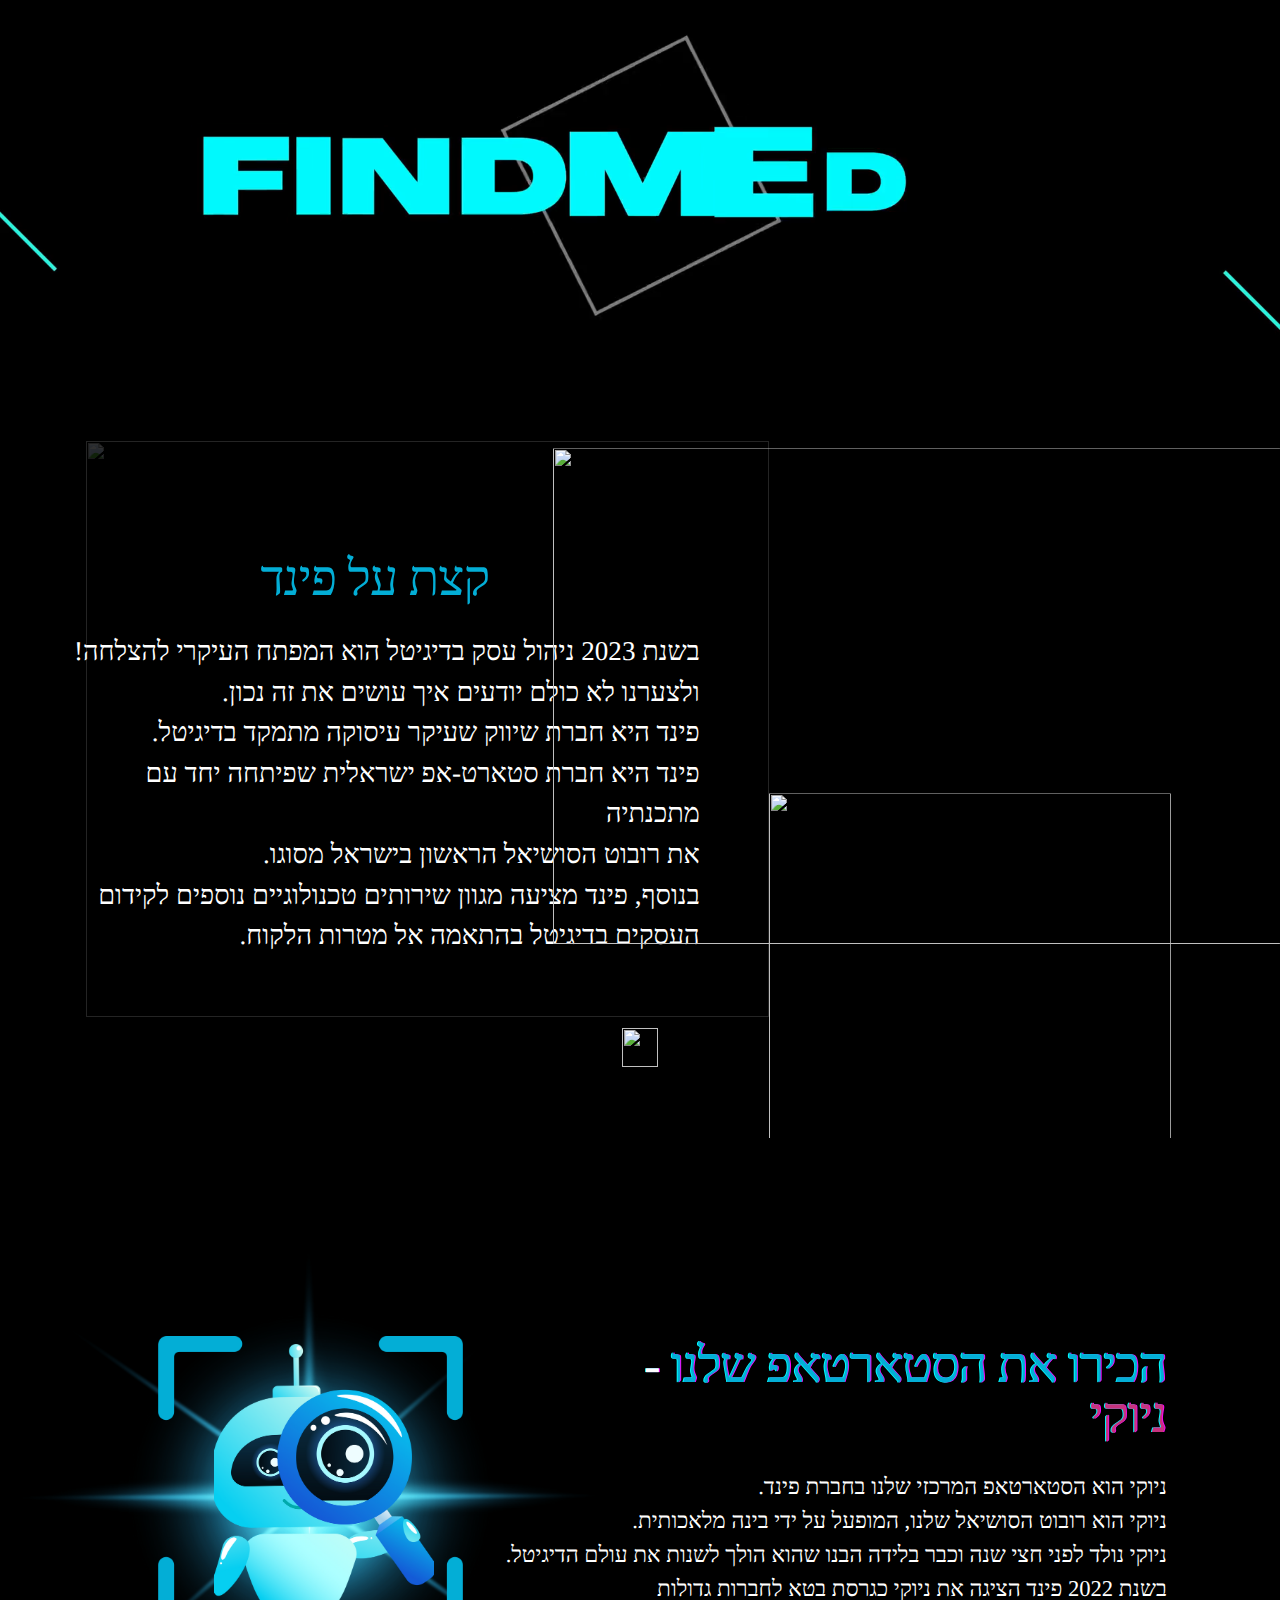
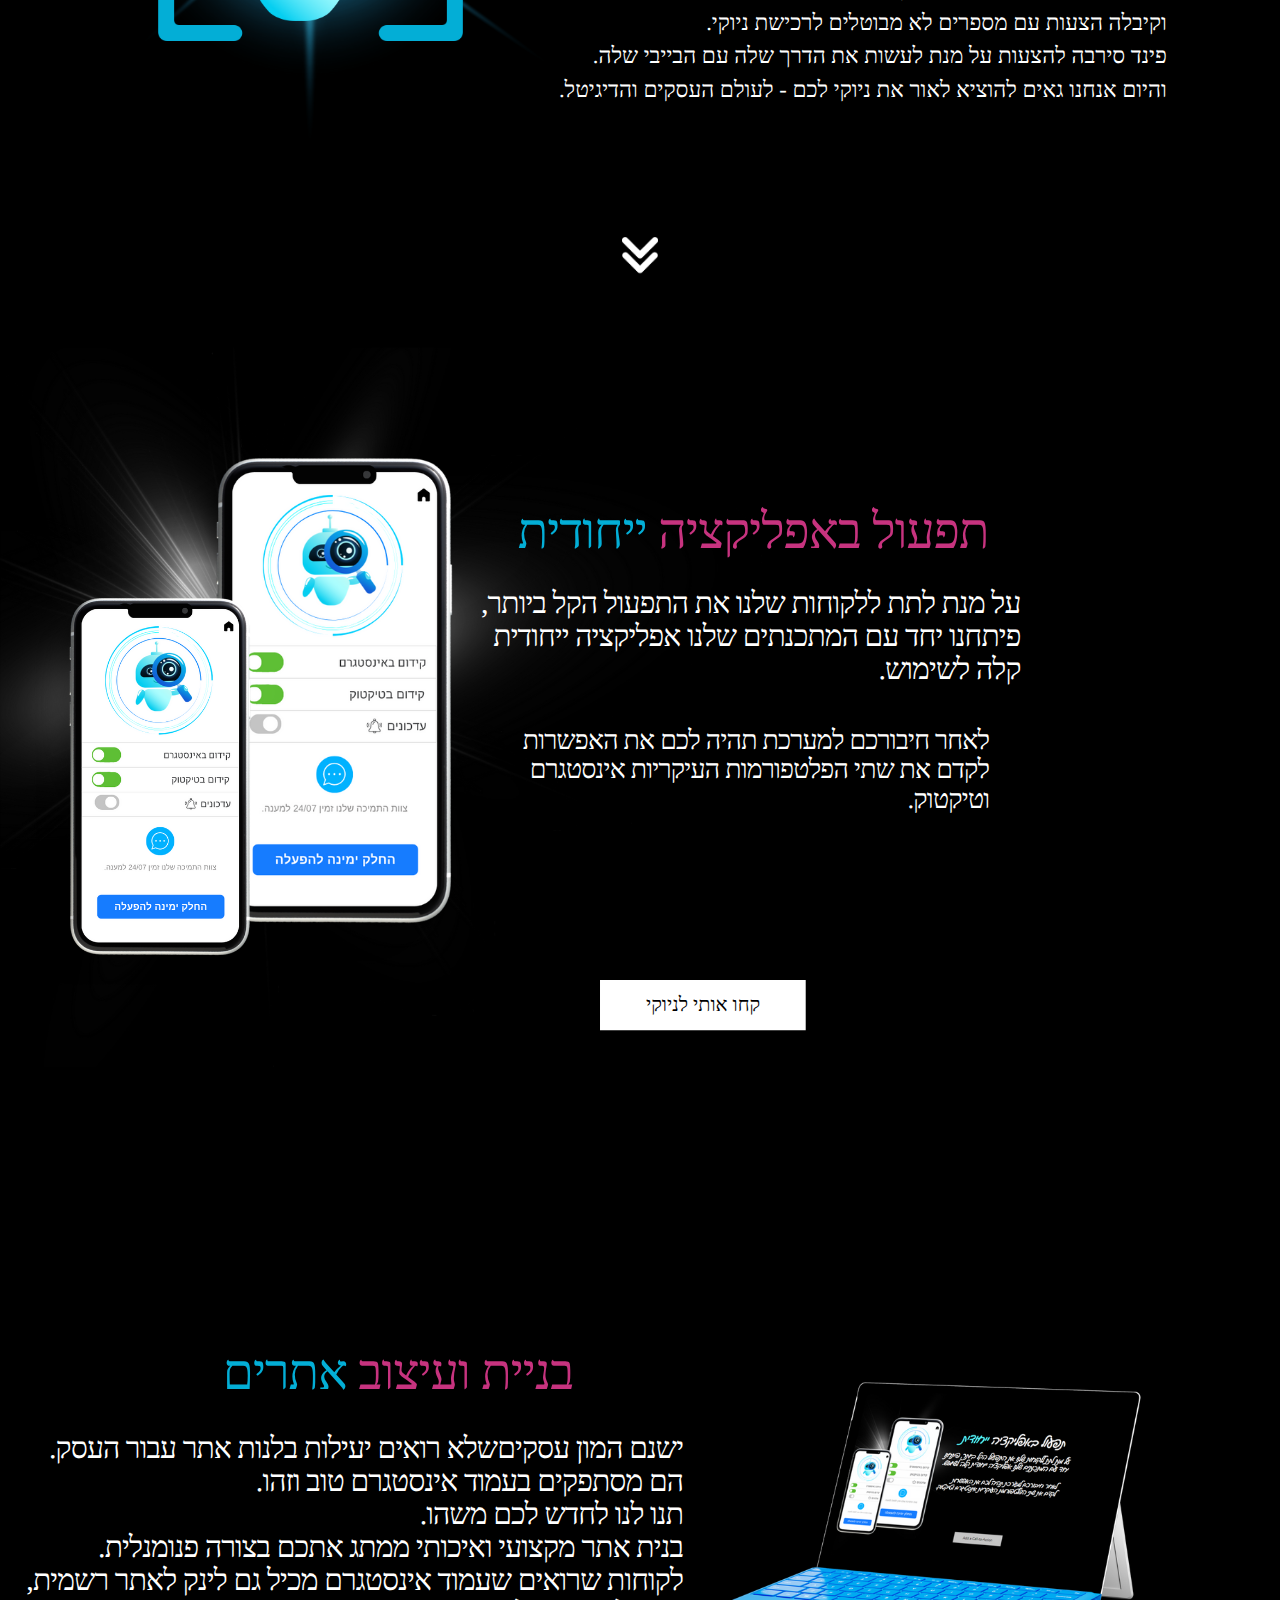
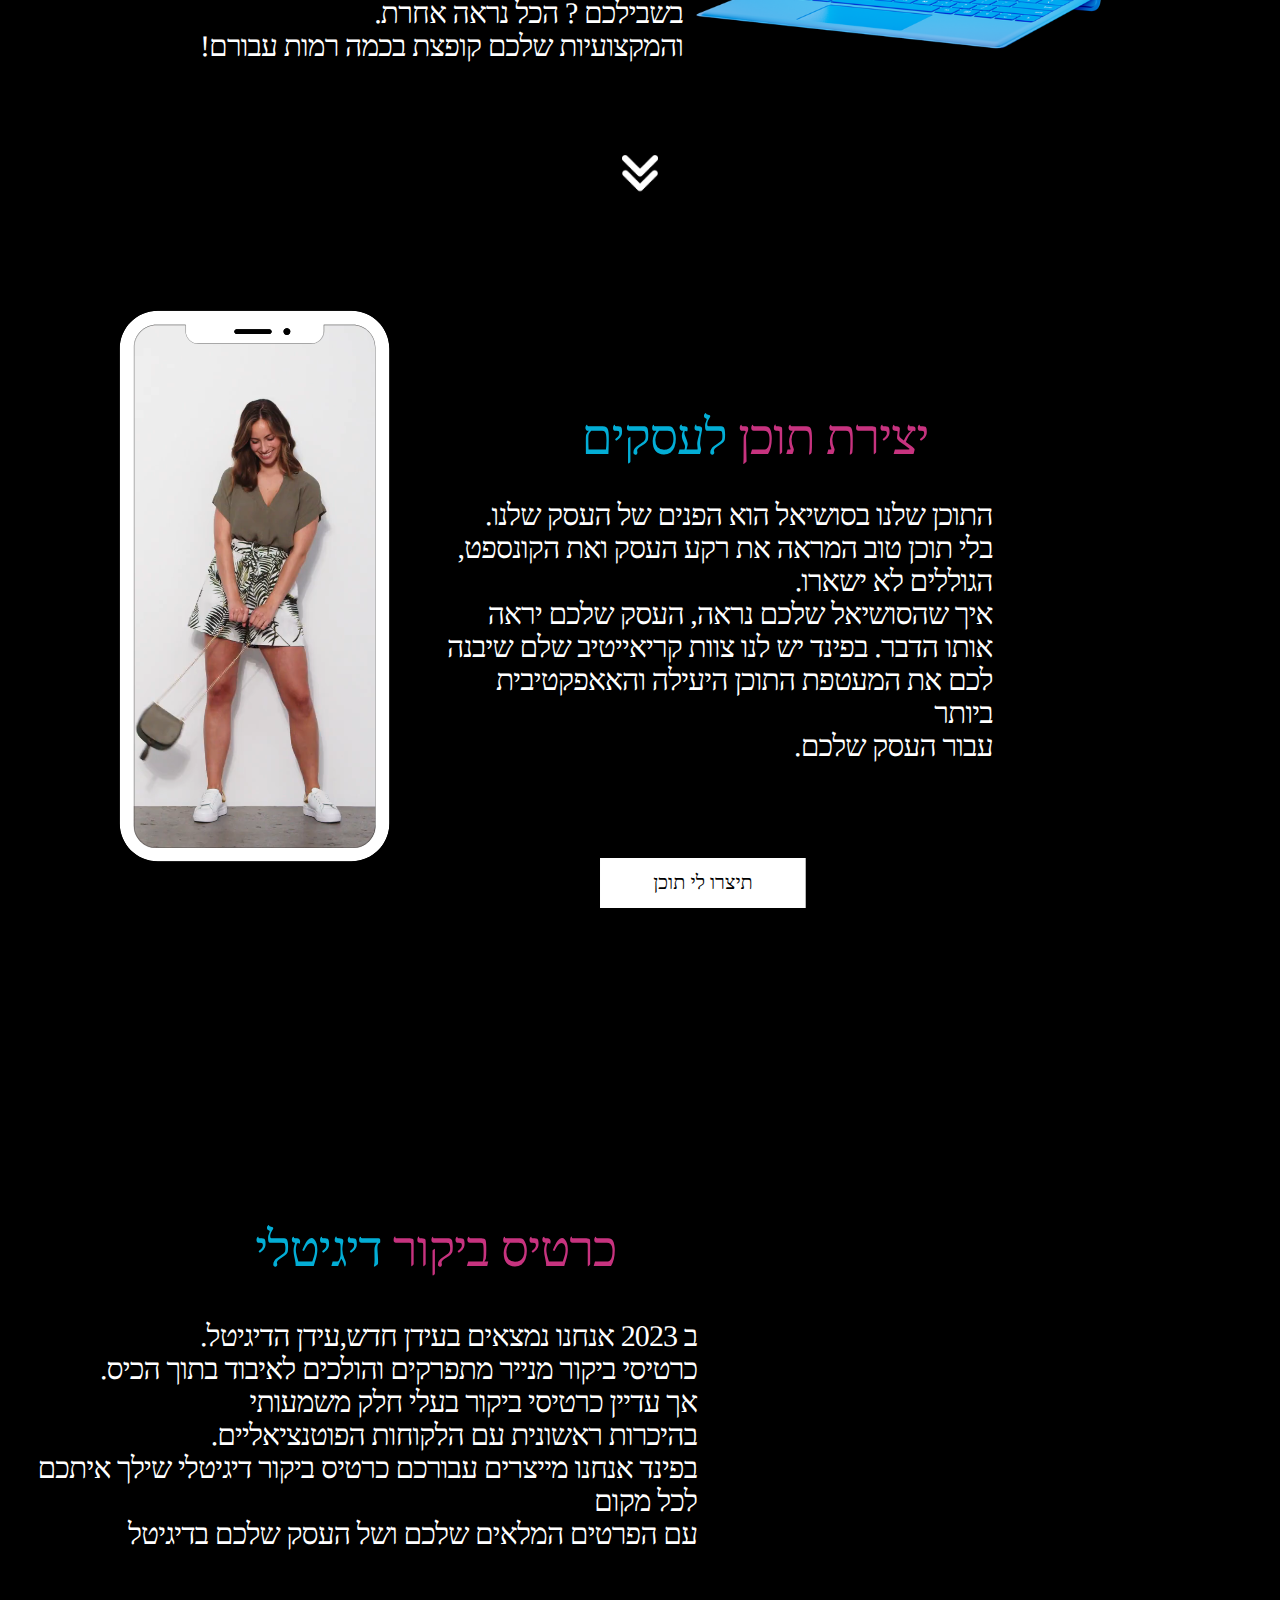
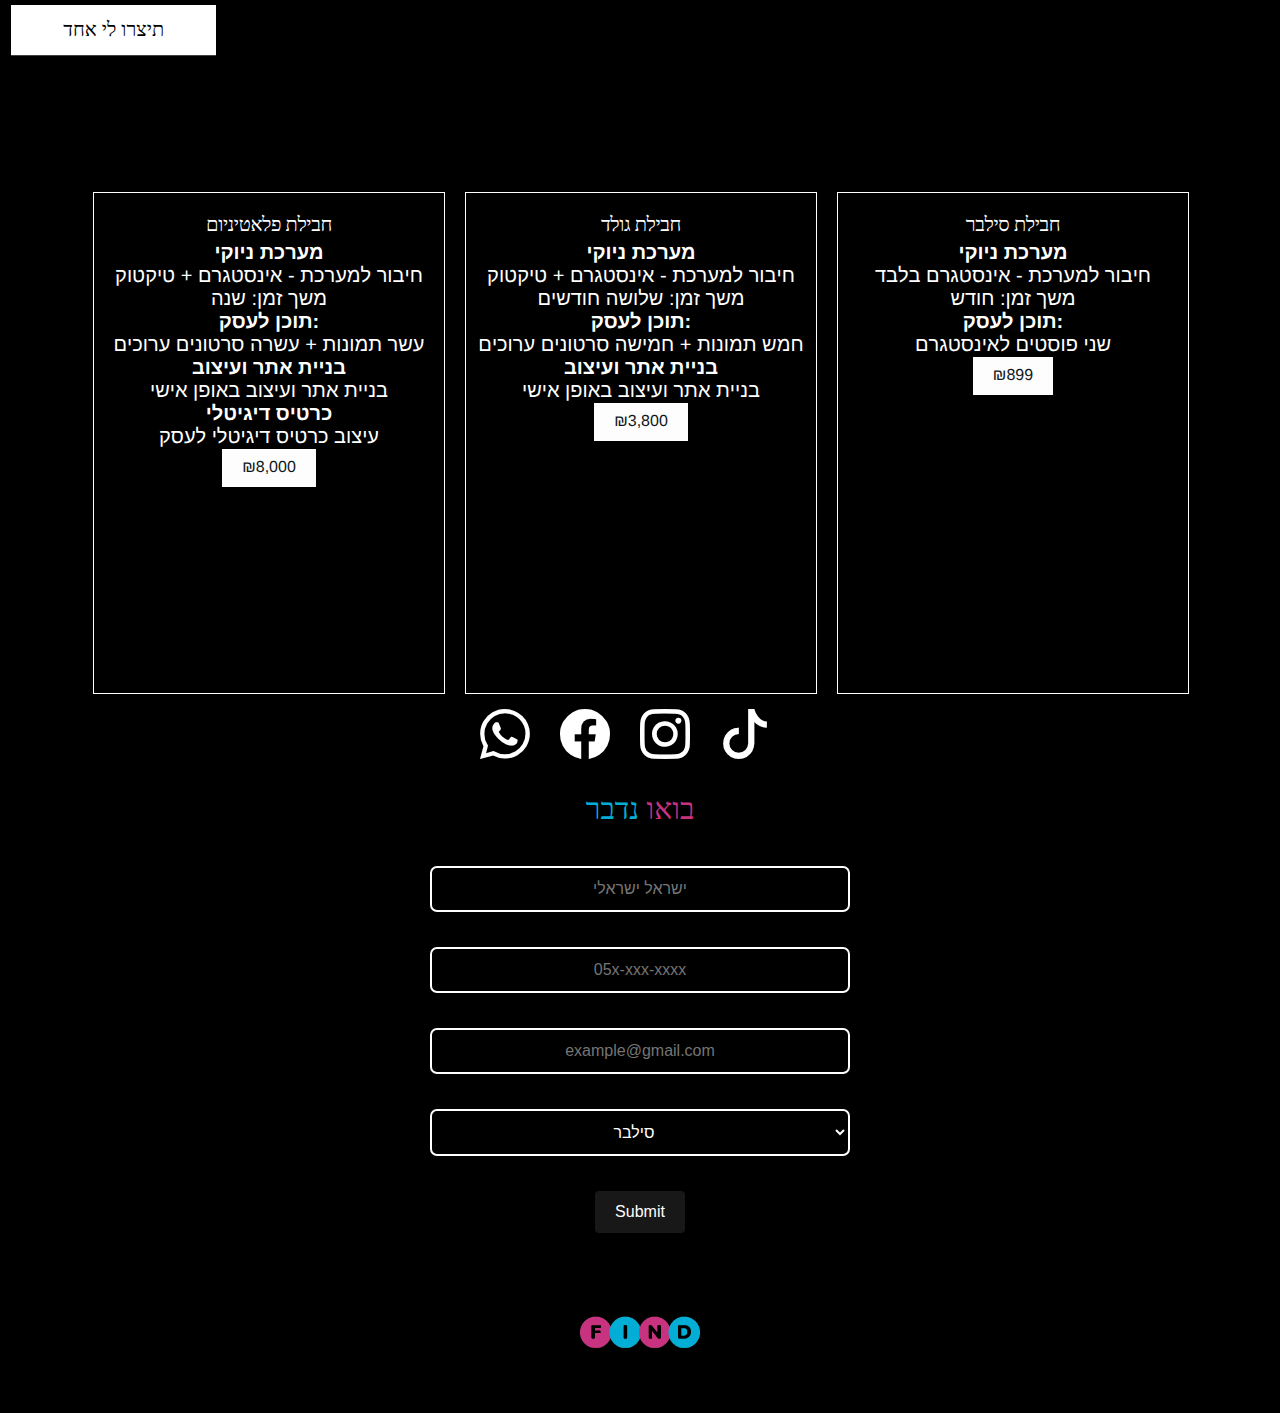
==== commit a51525aa: "Update index.html" ====
--- a/try2/index.html
+++ b/try2/index.html
@@ -28,6 +28,8 @@
         width: 300px;
         height: 350px;
         color: black;
+                  display: inline-flex;
+
     }
 
     .btn-price {
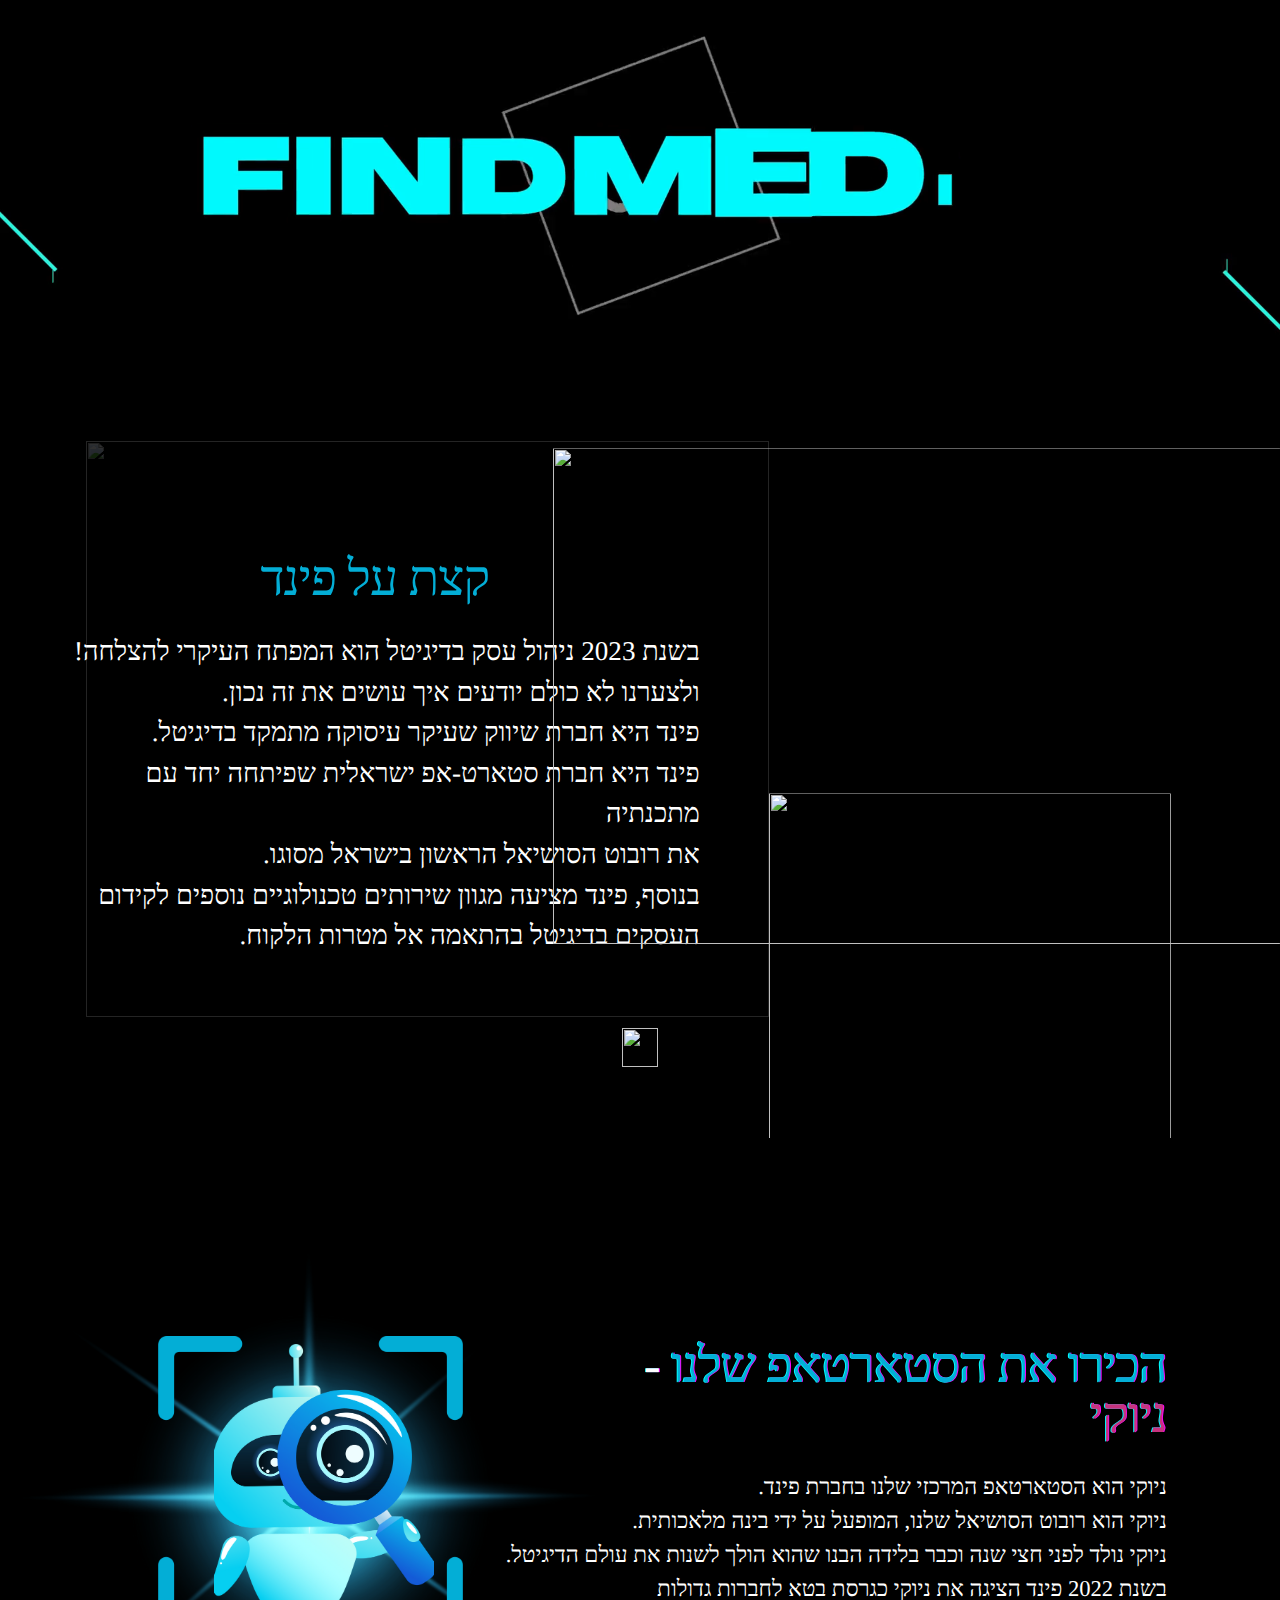
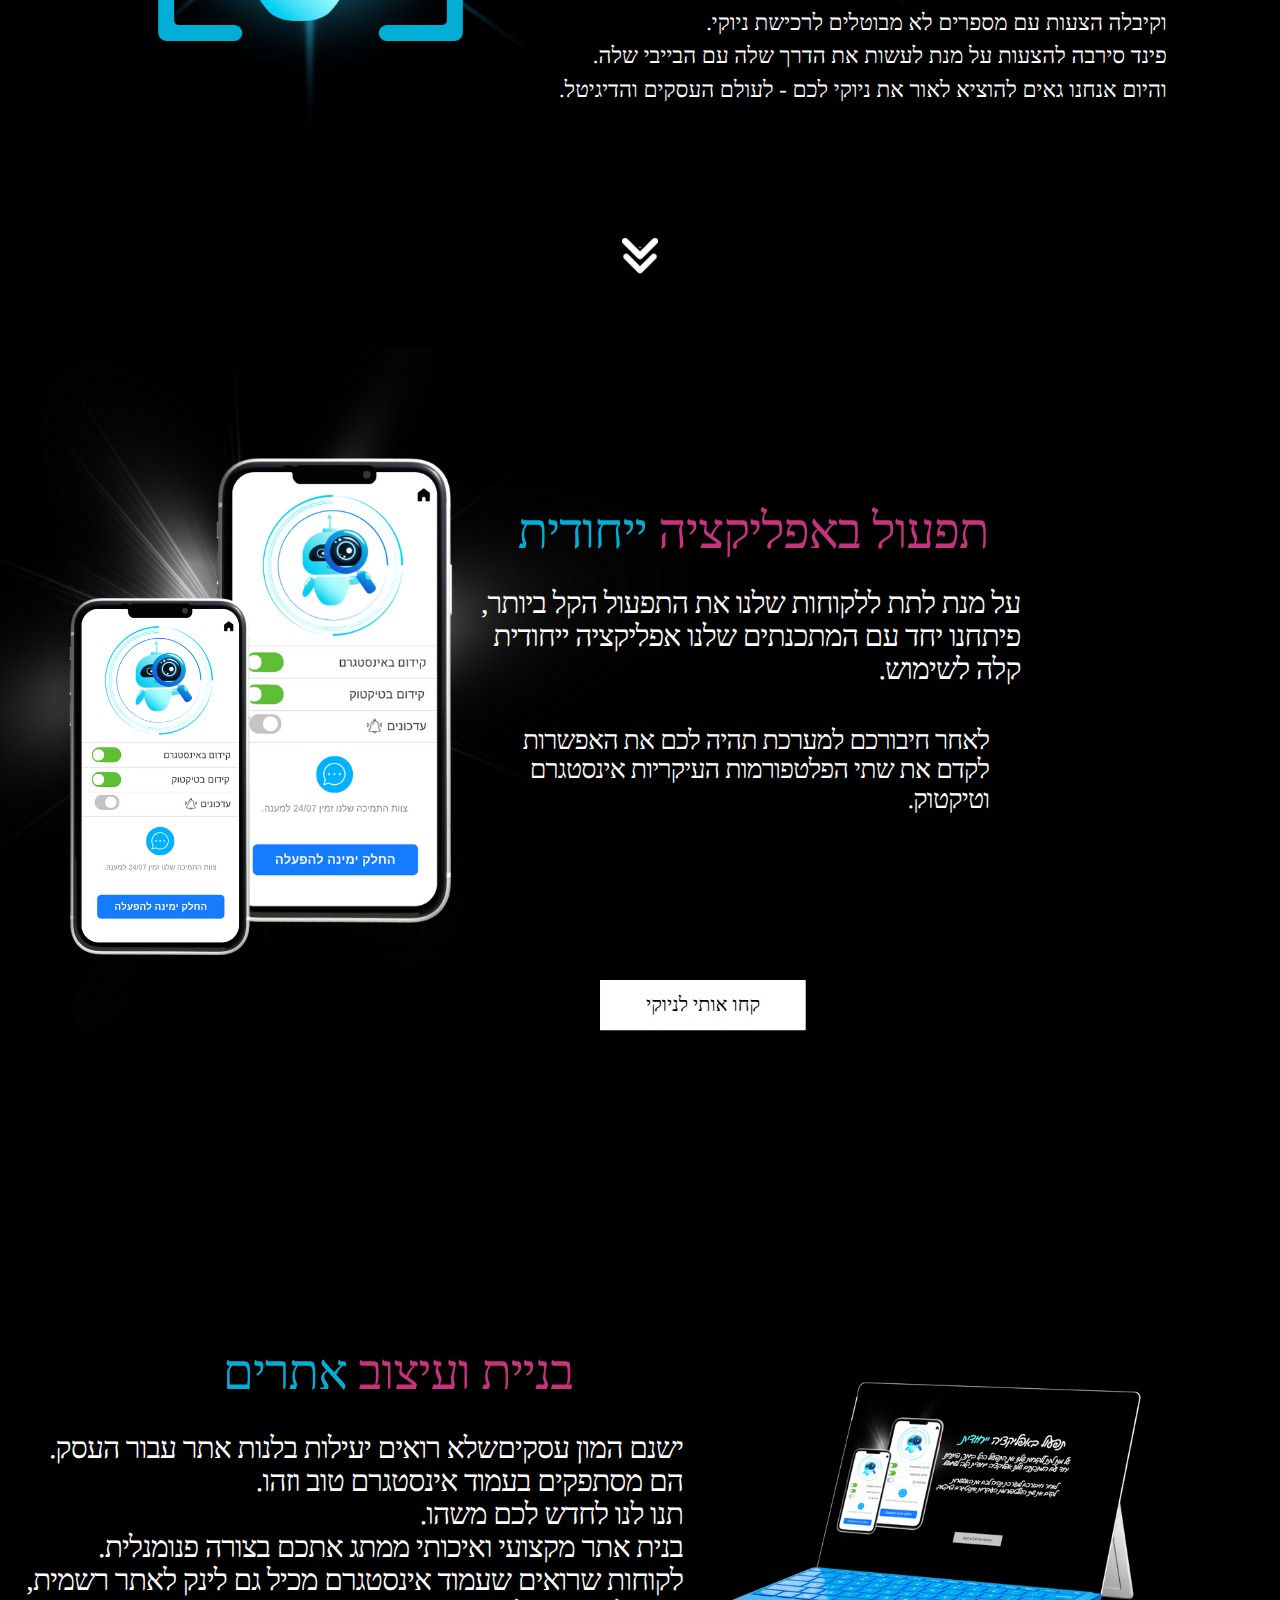
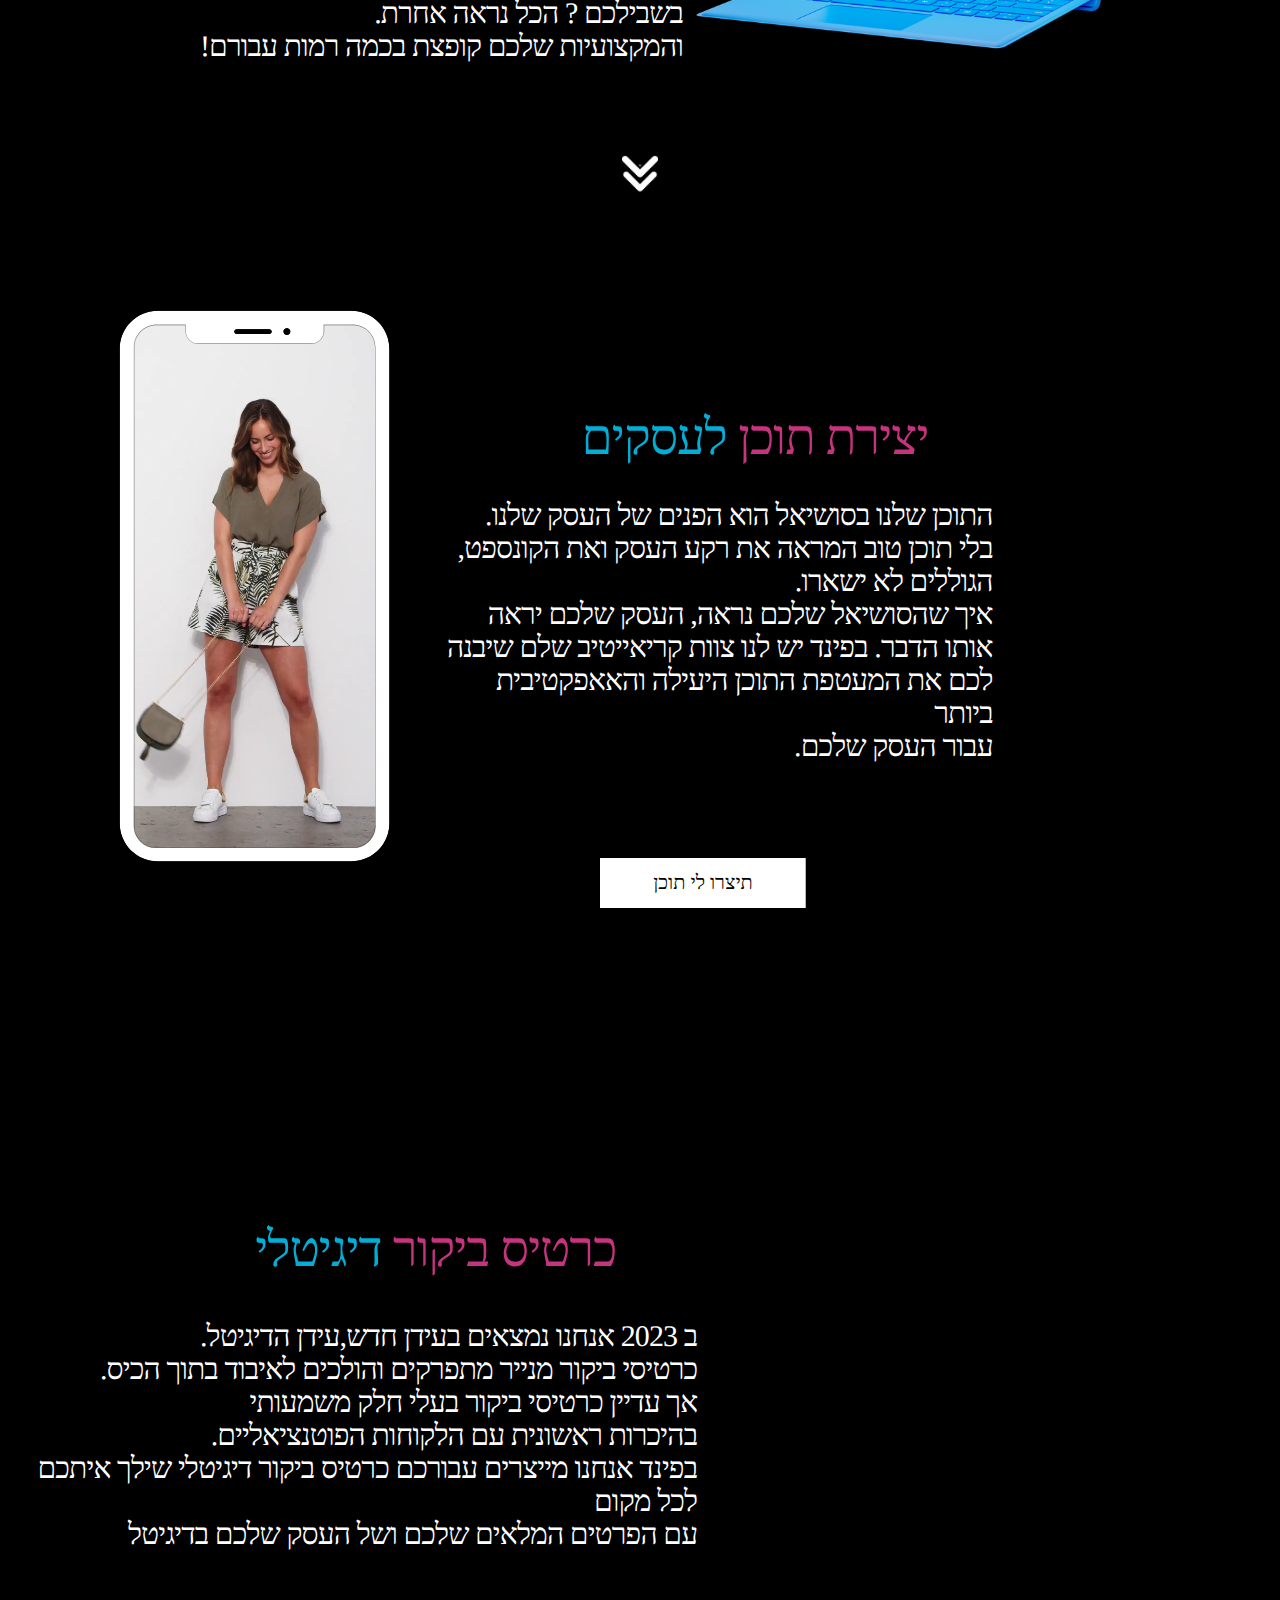
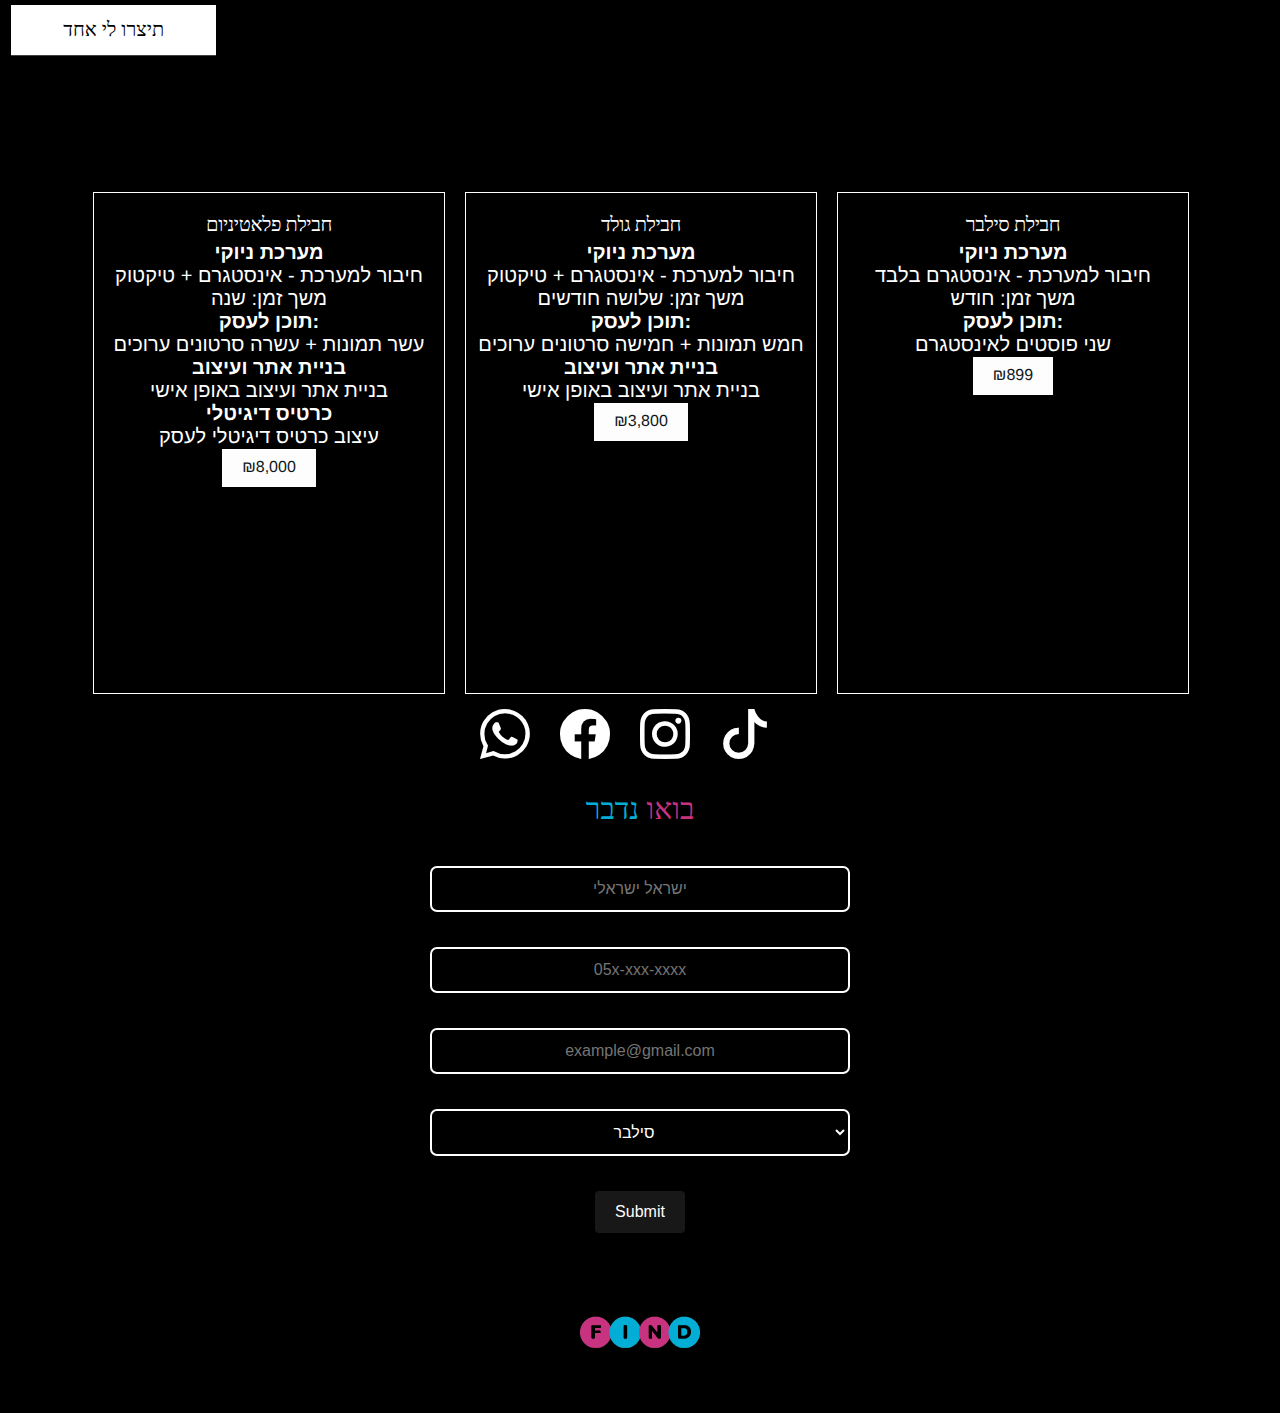
==== commit f0902799: "Update index.html" ====
--- a/try2/index.html
+++ b/try2/index.html
@@ -1,7 +1,7 @@
 <html lang="en" style="--sbw:17px;">
 <head>
   <!--בס"ד -->
-    <!--build by:liadk07|liad07@gmail.com -->
+  <!--build by:liadk07|liad07@gmail.com -->
     <meta http-equiv="Content-Type" content="text/html; charset=utf-8">
     <meta name="viewport" content="width=device-width, initial-scale=1.0">
     <title>find media</title>
@@ -28,8 +28,6 @@
         width: 300px;
         height: 350px;
         color: black;
-                  display: inline-flex;
-
     }
 
     .btn-price {
@@ -867,6 +865,7 @@
             background-color: black;
             border: 1px solid white;
             text-align: center;
+            display: flex;
 
         }
 
@@ -942,9 +941,9 @@
             <div class="card">
                 <div id="DOzO4Zibk4Q40veR" style="z-index:37;margin-top: 20px">
                     <div id="pt7WfhhmkCSLaSjG"
-                         style="transform:rotate(0deg);width:100%;box-sizing:border-box;height:100%;">
+                         style="transform:rotate(0deg);box-sizing:border-box;">
                         <div id="V7uvIGPKl2RTLc8O"
-                             style="flex-direction:column;display:flex;width:100%;justify-content:flex-start;opacity:1.0;height:100%;">
+                             style="flex-direction:column;display:flex;justify-content:flex-start;opacity:1.0;">
                             <p id="J1i6x4gJKE2tsVxp"
                                style="text-transform:none;color:#ffffff;letter-spacing:-0.02em;font-family:YADK3wFShto-0;line-height:1.2em;direction:rtl;margin-right:0em;text-align:center;">
                                 <span id="tj20sI6n4viXIdfC" style="color:#ffffff;">חבילת פלאטיניום</span><br></p>
@@ -967,9 +966,9 @@
             <div class="card">
                 <div id="DOzO4Zibk4Q40veR" style="z-index:37;margin-top: 20px">
                     <div id="pt7WfhhmkCSLaSjG"
-                         style="transform:rotate(0deg);width:100%;box-sizing:border-box;height:100%;">
+                         style="transform:rotate(0deg);box-sizing:border-box;">
                         <div id="V7uvIGPKl2RTLc8O"
-                             style="flex-direction:column;display:flex;width:100%;justify-content:flex-start;opacity:1.0;height:100%;">
+                             style="flex-direction:column;display:flex;justify-content:flex-start;opacity:1.0;">
                             <p id="J1i6x4gJKE2tsVxp"
                                style="text-transform:none;color:#ffffff;letter-spacing:-0.02em;font-family:YADK3wFShto-0;line-height:1.2em;direction:rtl;margin-right:0em;text-align:center;">
                                 <span id="tj20sI6n4viXIdfC" style="color:#ffffff;">חבילת גולד</span><br></p>
@@ -993,9 +992,9 @@
             <div class="card">
                 <div id="DOzO4Zibk4Q40veR" style="z-index:37;margin-top: 20px">
                     <div id="pt7WfhhmkCSLaSjG"
-                         style="transform:rotate(0deg);width:100%;box-sizing:border-box;height:100%;">
+                         style="transform:rotate(0deg);box-sizing:border-box;">
                         <div id="V7uvIGPKl2RTLc8O"
-                             style="flex-direction:column;display:flex;width:100%;justify-content:flex-start;opacity:1.0;height:100%;">
+                             style="flex-direction:column;display:flex;justify-content:flex-start;opacity:1.0;">
                             <p id="J1i6x4gJKE2tsVxp"
                                style="text-transform:none;color:#ffffff;letter-spacing:-0.02em;font-family:YADK3wFShto-0;line-height:1.2em;direction:rtl;margin-right:0em;text-align:center;">
                                 <span id="tj20sI6n4viXIdfC" style="color:#ffffff;">חבילת סילבר</span><br></p>
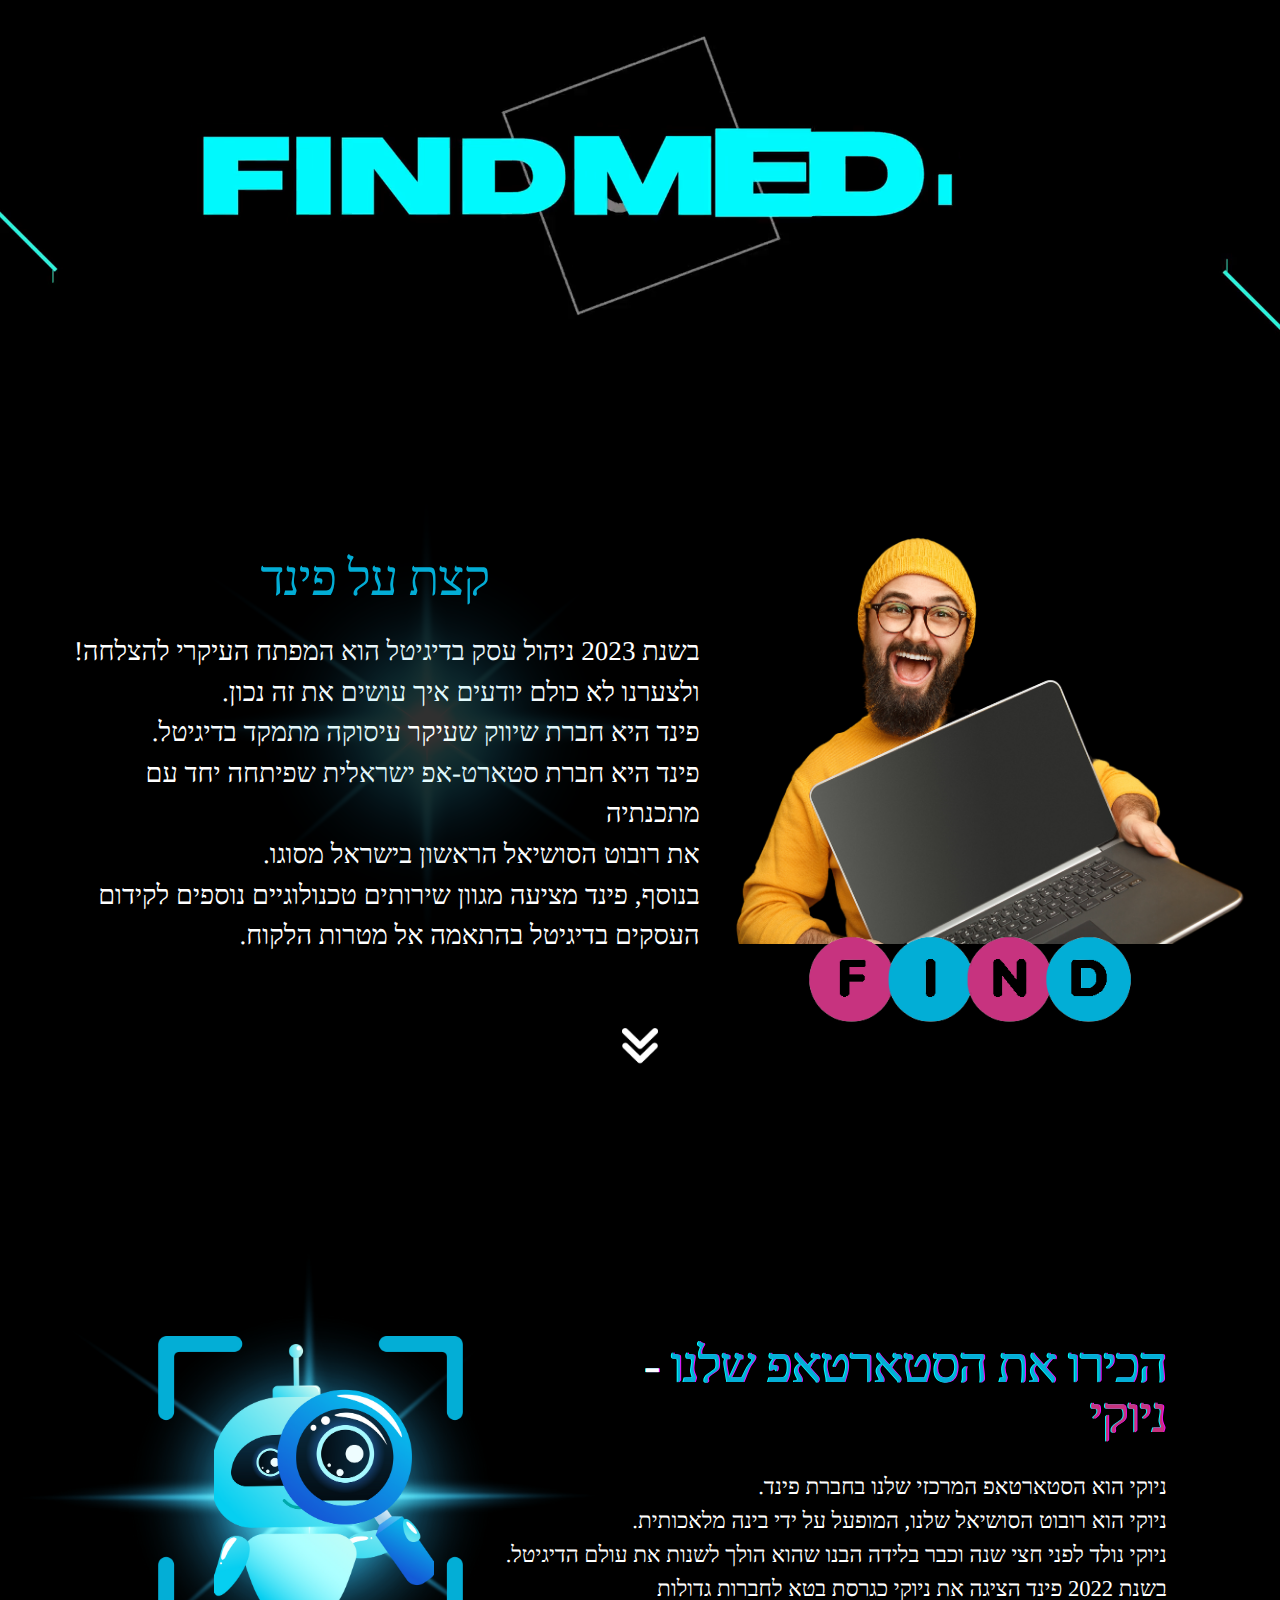
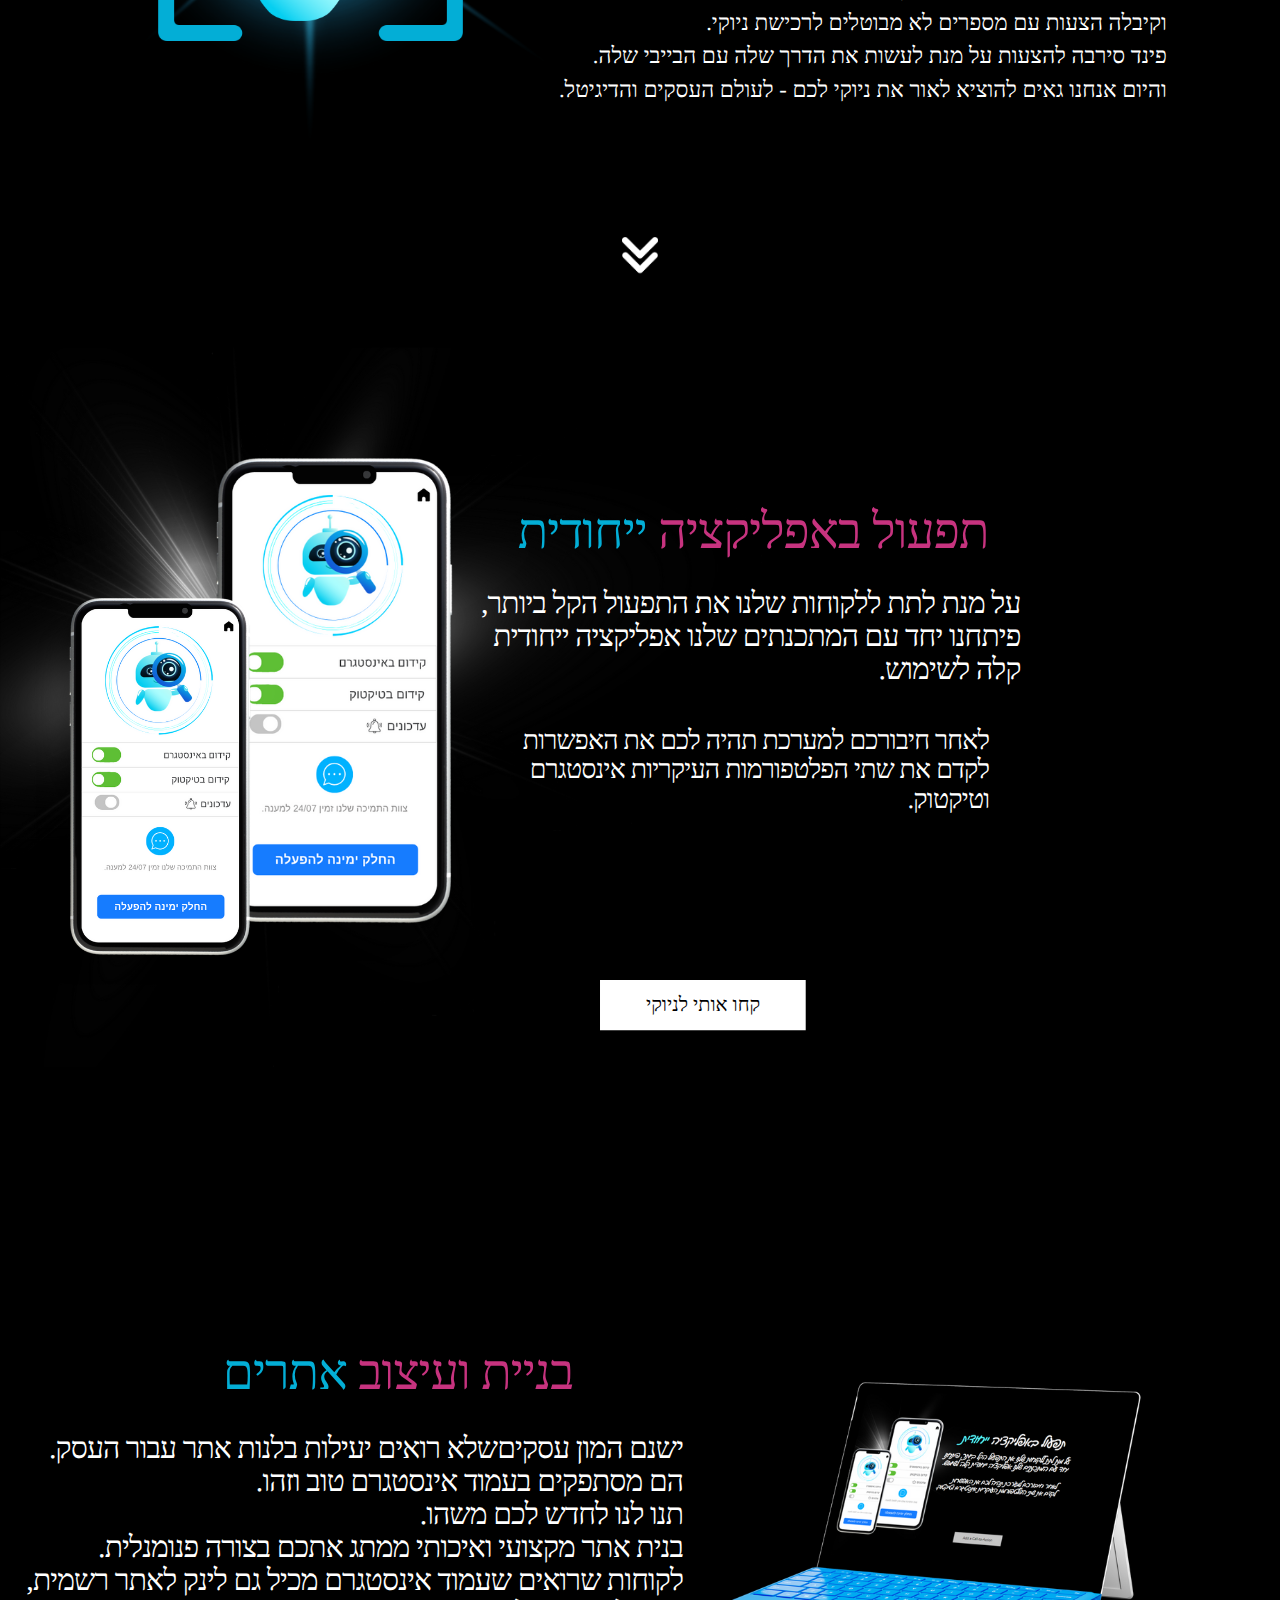
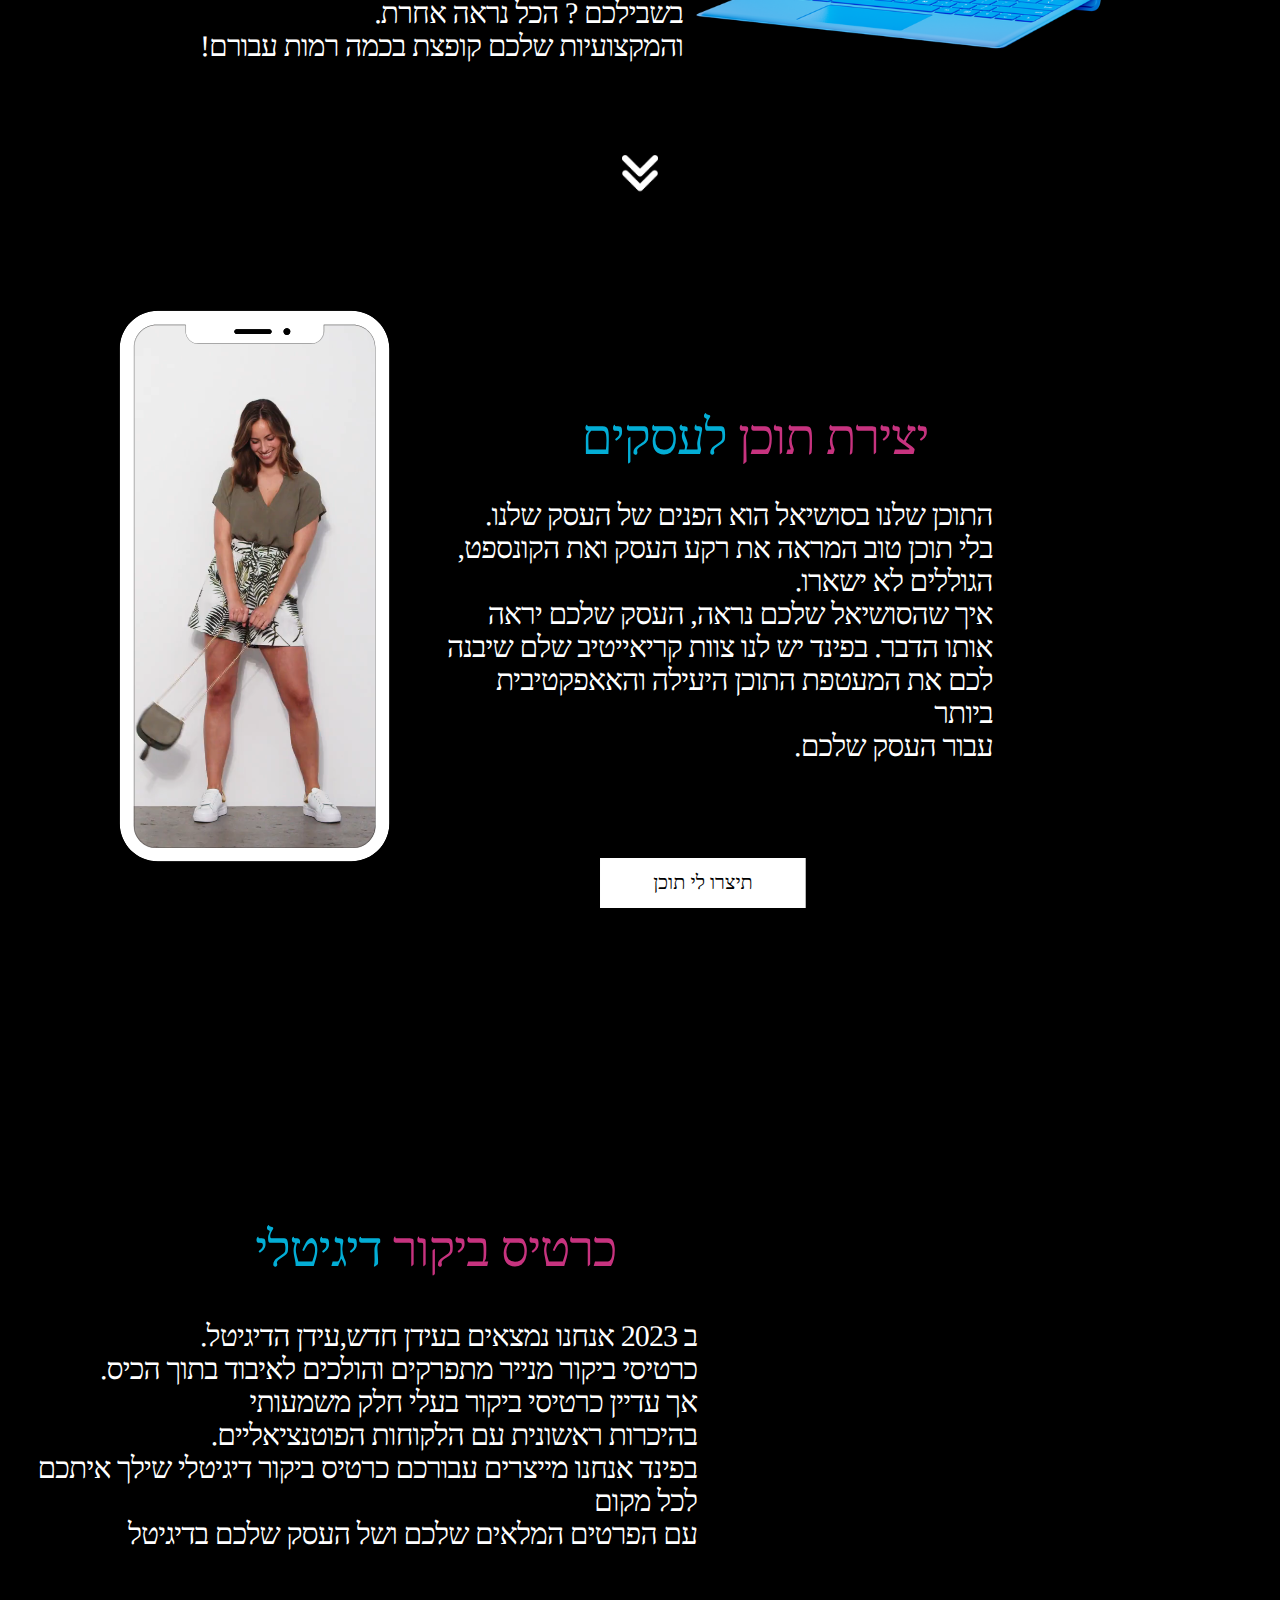
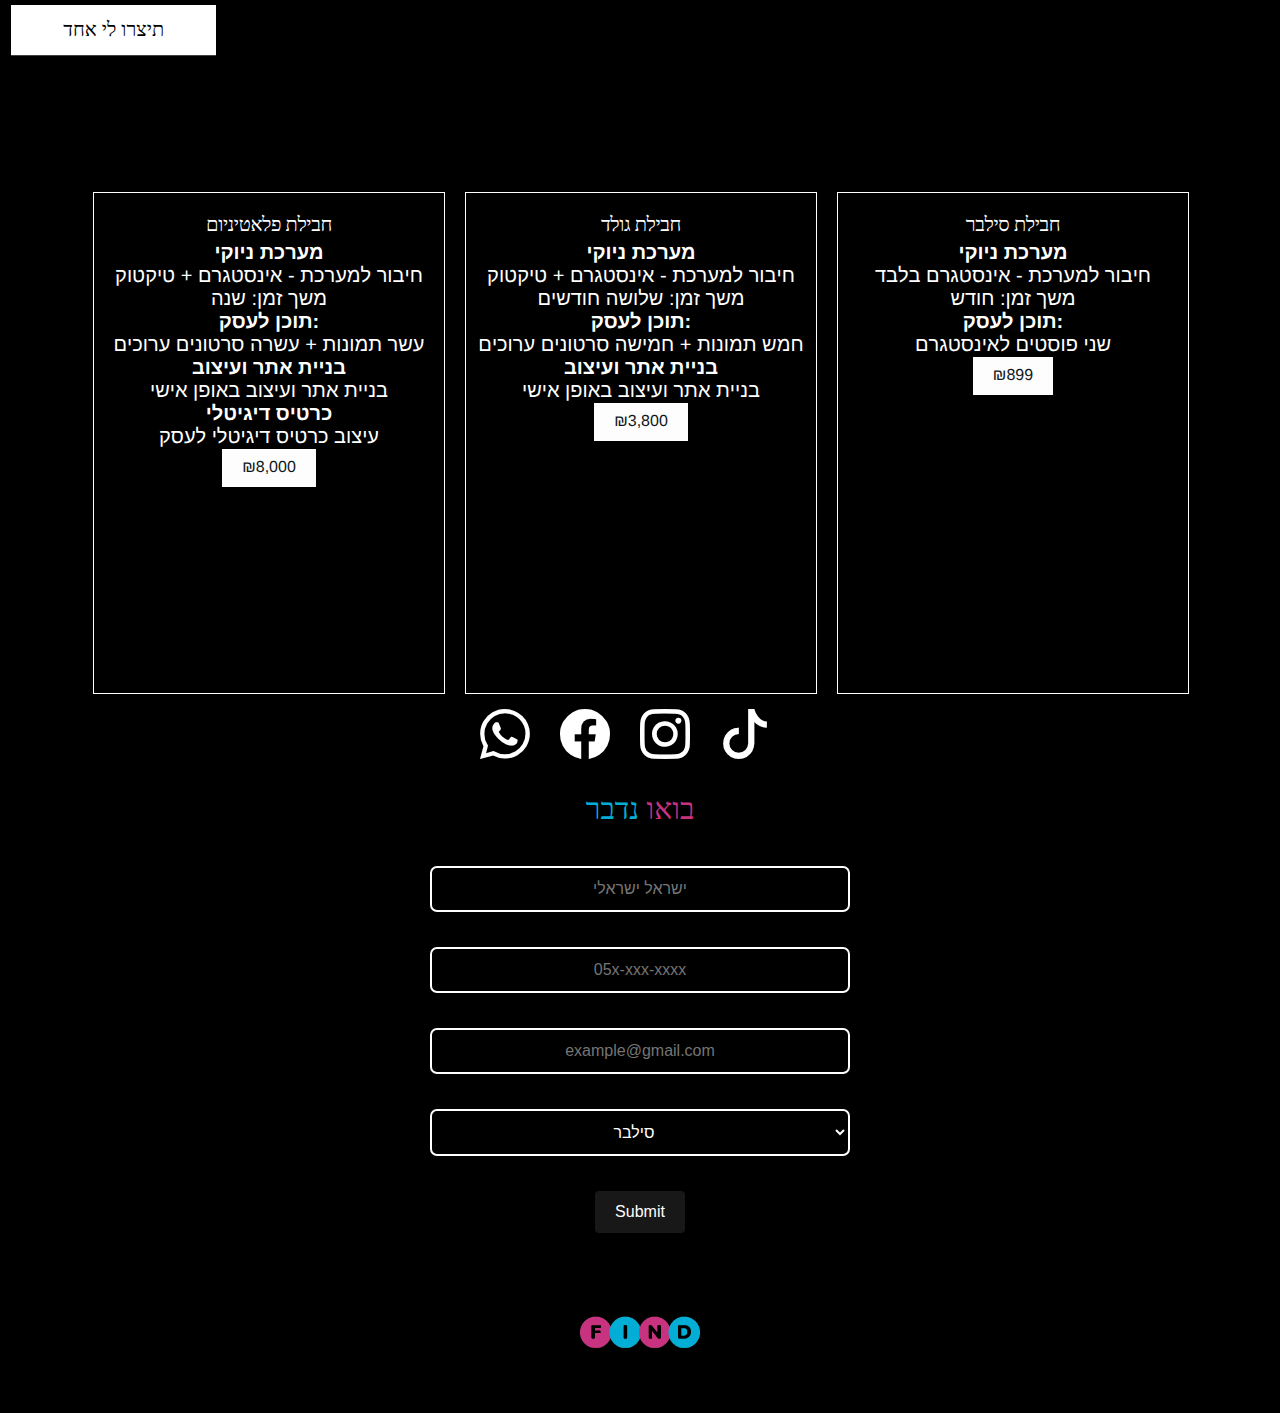
==== commit e6d6993a: "Update index.html" ====
--- a/try2/index.html
+++ b/try2/index.html
@@ -2,6 +2,7 @@
 <head>
   <!--בס"ד -->
   <!--build by:liadk07|liad07@gmail.com -->
+ 
     <meta http-equiv="Content-Type" content="text/html; charset=utf-8">
     <meta name="viewport" content="width=device-width, initial-scale=1.0">
     <title>find media</title>
@@ -150,7 +151,126 @@
 </script>
 
 
-<section id="רקע" style="z-index:0;overflow:hidden;grid-template-columns:auto 100rem auto;display:grid;margin-top:-1px;position:relative;align-items:center;"><div id="krqRVkO5AKT0ePRo" style="display:grid;min-height:100%;position:absolute;grid-area:1 / 1 / 2 / 4;min-width:100%;"><div id="qAHRXQcydqyuhYIU" style="z-index:0;"><div id="vVITXJK0EthUZc7N" style="transform:rotate(0deg);width:100%;box-sizing:border-box;height:100%;"><div id="Ct5obahblZpSqhvM" style="width:100%;opacity:1.0;height:100%;"><div id="Kexn9BVAnUbN35Ak" style="background-color:#000000;transform:scale(1, 1);overflow:hidden;width:100%;position:relative;opacity:1.0;height:100%;"></div></div></div></div></div><div id="YU03rC8cJsxCGDQM" style="display:grid;position:relative;grid-area:1 / 2 / 2 / 3;"><div id="HLbcSs8bhHRenTSA" style="z-index:2;"><div id="lwiWQvzZGq4JE2tJ" style="transform:rotate(0deg);width:100%;box-sizing:border-box;height:100%;"><div id="PxH90AC6Krne6Z6v" style="flex-direction:column;display:flex;width:100%;justify-content:flex-start;opacity:1.0;height:100%;"><p id="aszEoXUA1Xc5MVul" style="text-transform:none;color:#03aed6;letter-spacing:-0.02em;font-family:YADK3wFShto-0;line-height:1em;direction:rtl;margin-right:0em;text-align:right;"><span id="AR7pgdTHStSIjMuW" style="color:#03aed6;">קצת על פינד</span><br></p></div></div></div><div id="p19xCuUUF4X97vcz" style="z-index:1;"><div id="HS3UplSKDnnAXYmY" style="transform:rotate(0deg);width:100%;box-sizing:border-box;height:100%;"><div id="bgWfSkx5bPbUTgEt" style="flex-direction:column;display:flex;width:100%;justify-content:flex-start;opacity:1.0;height:100%;"><p id="mfL2wnVKKPx9tAcE" style="color:#ffffff;font-family:YADK3wFShto-0;line-height:1.5em;direction:rtl;"><span id="MOIJ6qUtF1fTj08p" style="color:#ffffff;">בשנת 2023 ניהול עסק בדיגיטל הוא המפתח העיקרי להצלחה!</span><br></p><p id="iD3DUomw4hAhB5Pw" style="color:#ffffff;font-family:YADK3wFShto-0;line-height:1.5em;direction:rtl;"><span id="kNbr9reCkj3XDpbe" style="color:#ffffff;">ולצערנו לא כולם יודעים איך עושים את זה נכון.</span></p><p id="npSJ173UeE2vM7H4" style="color:#ffffff;font-family:YADK3wFShto-0;line-height:1.5em;direction:rtl;"><span id="OeX2ONblK2xdpDAW" style="color:#ffffff;">פינד היא חברת שיווק שעיקר עיסוקה מתמקד בדיגיטל.</span></p><p id="mnmubD4l3oqAvmwR" style="color:#ffffff;font-family:YADK3wFShto-0;line-height:1.5em;direction:rtl;"><span id="dmY8o02M844Q3BFe" style="color:#ffffff;">פינד היא חברת סטארט-אפ ישראלית שפיתחה יחד עם מתכנתיה</span></p><p id="fluaxGGpT0G1qQR5" style="color:#ffffff;font-family:YADK3wFShto-0;line-height:1.5em;direction:rtl;"><span id="PiT7wkGjOD7p12cJ" style="color:#ffffff;">את רובוט הסושיאל הראשון בישראל מסוגו.</span></p><p id="mOm1RNfmJdYS8b2a" style="text-transform:none;color:#ffffff;letter-spacing:0em;font-family:YADK3wFShto-0;line-height:1.5em;direction:rtl;margin-right:0em;text-align:right;"><span id="ruoATiZWVifu5gSP" style="color:#ffffff;">בנוסף, פינד מציעה מגוון שירותים טכנולוגיים נוספים לקידום העסקים בדיגיטל בהתאמה אל מטרות הלקוח.</span><br></p></div></div></div><div id="xQBMppCoA6KSVzFz" style="z-index:3;"><div id="C2EdaYbCjyRR8YEf" style="padding-top:84.375%;transform:rotate(0deg);"><div id="f2GtHRkd4AAND7EE" style="top:0px;left:0px;width:100%;position:absolute;height:100%;"><div id="z5QJKU0mRzPec1l5" style="width:100%;opacity:0.19;height:100%;"><div id="VMg0tmE492T1Uavu" style="transform:scale(1, 1);overflow:hidden;width:100%;position:relative;height:100%;"><div id="sYezxX5FTyWZjoU7" style="transform: rotate(0deg); top: 0%; left: 0%; width: 100%; position: absolute; height: 100%; opacity: 1;"><img src="https://image.canva.com/-NF0qQz2m4lnh8tS99zmaA%3D%3D/Feu6K39ZgBHercR_CmTnvg%3D%3D.png?X-Amz-Algorithm=AWS4-HMAC-SHA256&amp;X-Amz-Credential=AKIAQYCGKMUH25PN7VSL%2F20230330%2Fus-east-1%2Fs3%2Faws4_request&amp;X-Amz-Date=20230330T093933Z&amp;X-Amz-Expires=51321&amp;X-Amz-Signature=6074215a47130ce79a3950d33061be6a270fa4886f155af7b7466f4c28297e03&amp;X-Amz-SignedHeaders=host&amp;response-expires=Thu%2C%2030%20Mar%202023%2023%3A54%3A54%20GMT" alt="Blue glowing light effect stars bursts with sparkles on transparent background. Transparent stars" loading="lazy" style="display:block;object-fit:cover;width:100%;height:100%;"></div></div></div></div></div></div><div id="aO4vfuJKryX4swo2" style="z-index:5;"><div id="nFH8A39QuCSu6TG8" style="padding-top:66.66666667%;transform:rotate(0deg);"><div id="cP5CPoNiuKy11oF2" style="top:0px;left:0px;width:100%;position:absolute;height:100%;"><div id="KXbI4Mnv0FJmzFQO" style="width:100%;opacity:1.0;height:100%;"><div id="vv4ZalYbsJZN4Z10" style="transform:scale(1, 1);overflow:hidden;width:100%;position:relative;height:100%;"><div id="q6O6GTD15QFkkvIW" style="transform: rotate(0deg); top: 0%; left: 0%; width: 100%; position: absolute; height: 100%; opacity: 1;"><img src="https://image.canva.com/QMs4IgR8WtvRZpoxCZmTEA%3D%3D/_wyGzQKPSTGnaKA_arcqmg%3D%3D.png?X-Amz-Algorithm=AWS4-HMAC-SHA256&amp;X-Amz-Credential=AKIAQYCGKMUH25PN7VSL%2F20230330%2Fus-east-1%2Fs3%2Faws4_request&amp;X-Amz-Date=20230330T202708Z&amp;X-Amz-Expires=11484&amp;X-Amz-Signature=ec595f1f742a81de5fc3412dd64f9d031819f0384496acfb428b0b342fdb82d9&amp;X-Amz-SignedHeaders=host&amp;response-expires=Thu%2C%2030%20Mar%202023%2023%3A38%3A32%20GMT" loading="lazy" style="display:block;object-fit:cover;width:100%;height:100%;"></div></div></div></div></div></div><div id="VYG1wqd0BmnBnIPY" style="z-index:4;"><div id="eBwyQzRZU2yBBAU9" style="padding-top:111.73184358%;transform:rotate(0deg);"><div id="ty4hEscmXZQzCquy" style="top:0px;left:0px;width:100%;position:absolute;height:100%;"><div id="DHeetsgjmsb5eU8n" style="width:100%;opacity:1.0;height:100%;"><div id="o902k4hKBPrU5Ivl" style="transform:scale(1, 1);overflow:hidden;width:100%;position:relative;height:100%;"><div id="IXJ4KsCbVmPZeQtj" style="transform:rotate(0deg);top:0%;left:0%;width:100%;position:absolute;height:100%;opacity:1.0;"><img src="https://video-public.canva.com/VADn8Zy69d0/videos/ad76b69f39.gif" loading="lazy" style="display:block;object-fit:cover;width:100%;height:100%;"></div></div></div></div></div></div><div id="WdVoCNu7XYd03wA2" style="z-index:6;"><div id="R3Ix7L8EX8M0jpr1" style="padding-top:100%;transform:rotate(0deg);"><div id="izFdnVIxnL4UDlK5" style="top:0px;left:0px;width:100%;position:absolute;height:100%;"><div id="gHDxOB3E2nsv5rwi" style="width:100%;opacity:1.0;height:100%;"><div id="ikvwhwaka4QLbDeR" style="transform:scale(1, 1);overflow:hidden;width:100%;position:relative;height:100%;"><div id="a8HZCIRrTMfZkjGT" style="transform: rotate(0deg); top: 0%; left: 0%; width: 100%; position: absolute; height: 100%; opacity: 1;"><img src="https://image.canva.com/zewJuT31Lwak28n9eFu0eA%3D%3D/fYsdaJWufXRj66gLj5JFXA%3D%3D.png?X-Amz-Algorithm=AWS4-HMAC-SHA256&amp;X-Amz-Credential=AKIAQYCGKMUH25PN7VSL%2F20230330%2Fus-east-1%2Fs3%2Faws4_request&amp;X-Amz-Date=20230330T120402Z&amp;X-Amz-Expires=43910&amp;X-Amz-Signature=7a9fd9535235ba87a2f6b9e1bfb859f3cb6cec1e98b039a3bc472f8c4272e658&amp;X-Amz-SignedHeaders=host&amp;response-expires=Fri%2C%2031%20Mar%202023%2000%3A15%3A52%20GMT" loading="lazy" style="display:block;object-fit:cover;width:100%;height:100%;"></div></div></div></div></div></div></div></section>
+<section id="רקע"
+         style="z-index:0;overflow:hidden;grid-template-columns:auto 100rem auto;display:grid;margin-top:-1px;position:relative;align-items:center;">
+    <div id="krqRVkO5AKT0ePRo"
+         style="display:grid;min-height:100%;position:absolute;grid-area:1 / 1 / 2 / 4;min-width:100%;">
+        <div id="qAHRXQcydqyuhYIU" style="z-index:0;">
+            <div id="vVITXJK0EthUZc7N" style="transform:rotate(0deg);width:100%;box-sizing:border-box;height:100%;">
+                <div id="Ct5obahblZpSqhvM" style="width:100%;opacity:1.0;height:100%;">
+                    <div id="Kexn9BVAnUbN35Ak"
+                         style="background-color:#000000;transform:scale(1, 1);overflow:hidden;width:100%;position:relative;opacity:1.0;height:100%;"></div>
+                </div>
+            </div>
+        </div>
+    </div>
+    <div id="YU03rC8cJsxCGDQM" style="display:grid;position:relative;grid-area:1 / 2 / 2 / 3;">
+        <div id="HLbcSs8bhHRenTSA" style="z-index:2;">
+            <div id="lwiWQvzZGq4JE2tJ" style="transform:rotate(0deg);width:100%;box-sizing:border-box;height:100%;">
+                <div id="PxH90AC6Krne6Z6v"
+                     style="flex-direction:column;display:flex;width:100%;justify-content:flex-start;opacity:1.0;height:100%;">
+                    <p id="aszEoXUA1Xc5MVul"
+                       style="text-transform:none;color:#03aed6;letter-spacing:-0.02em;font-family:YADK3wFShto-0;line-height:1em;direction:rtl;margin-right:0em;text-align:right;">
+                        <span id="AR7pgdTHStSIjMuW" style="color:#03aed6;">קצת על פינד</span><br></p></div>
+            </div>
+        </div>
+        <div id="p19xCuUUF4X97vcz" style="z-index:1;">
+            <div id="HS3UplSKDnnAXYmY" style="transform:rotate(0deg);width:100%;box-sizing:border-box;height:100%;">
+                <div id="bgWfSkx5bPbUTgEt"
+                     style="flex-direction:column;display:flex;width:100%;justify-content:flex-start;opacity:1.0;height:100%;">
+                    <p id="mfL2wnVKKPx9tAcE"
+                       style="color:#ffffff;font-family:YADK3wFShto-0;line-height:1.5em;direction:rtl;"><span
+                            id="MOIJ6qUtF1fTj08p" style="color:#ffffff;">בשנת 2023 ניהול עסק בדיגיטל הוא המפתח העיקרי להצלחה!</span><br>
+                    </p>
+                    <p id="iD3DUomw4hAhB5Pw"
+                       style="color:#ffffff;font-family:YADK3wFShto-0;line-height:1.5em;direction:rtl;"><span
+                            id="kNbr9reCkj3XDpbe"
+                            style="color:#ffffff;">ולצערנו לא כולם יודעים איך עושים את זה נכון.</span></p>
+                    <p id="npSJ173UeE2vM7H4"
+                       style="color:#ffffff;font-family:YADK3wFShto-0;line-height:1.5em;direction:rtl;"><span
+                            id="OeX2ONblK2xdpDAW"
+                            style="color:#ffffff;">פינד היא חברת שיווק שעיקר עיסוקה מתמקד בדיגיטל.</span></p>
+                    <p id="mnmubD4l3oqAvmwR"
+                       style="color:#ffffff;font-family:YADK3wFShto-0;line-height:1.5em;direction:rtl;"><span
+                            id="dmY8o02M844Q3BFe" style="color:#ffffff;">פינד היא חברת סטארט-אפ ישראלית שפיתחה יחד עם מתכנתיה</span>
+                    </p>
+                    <p id="fluaxGGpT0G1qQR5"
+                       style="color:#ffffff;font-family:YADK3wFShto-0;line-height:1.5em;direction:rtl;"><span
+                            id="PiT7wkGjOD7p12cJ" style="color:#ffffff;">את רובוט הסושיאל הראשון בישראל מסוגו.</span>
+                    </p>
+                    <p id="mOm1RNfmJdYS8b2a"
+                       style="text-transform:none;color:#ffffff;letter-spacing:0em;font-family:YADK3wFShto-0;line-height:1.5em;direction:rtl;margin-right:0em;text-align:right;">
+                        <span id="ruoATiZWVifu5gSP" style="color:#ffffff;">בנוסף, פינד מציעה מגוון שירותים טכנולוגיים נוספים לקידום העסקים בדיגיטל בהתאמה אל מטרות הלקוח.</span><br>
+                    </p></div>
+            </div>
+        </div>
+        <div id="xQBMppCoA6KSVzFz" style="z-index:3;">
+            <div id="C2EdaYbCjyRR8YEf" style="padding-top:84.375%;transform:rotate(0deg);">
+                <div id="f2GtHRkd4AAND7EE" style="top:0px;left:0px;width:100%;position:absolute;height:100%;">
+                    <div id="z5QJKU0mRzPec1l5" style="width:100%;opacity:0.19;height:100%;">
+                        <div id="VMg0tmE492T1Uavu"
+                             style="transform:scale(1, 1);overflow:hidden;width:100%;position:relative;height:100%;">
+                            <div id="sYezxX5FTyWZjoU7"
+                                 style="transform: rotate(0deg); top: 0%; left: 0%; width: 100%; position: absolute; height: 100%; opacity: 1;">
+                                <img src="assests/img/light.png"
+                                     alt="Blue glowing light effect stars bursts with sparkles on transparent background. Transparent stars"
+                                     loading="lazy" style="display:block;object-fit:cover;width:100%;height:100%;">
+                            </div>
+                        </div>
+                    </div>
+                </div>
+            </div>
+        </div>
+        <div id="aO4vfuJKryX4swo2" style="z-index:5;">
+            <div id="nFH8A39QuCSu6TG8" style="padding-top:66.66666667%;transform:rotate(0deg);">
+                <div id="cP5CPoNiuKy11oF2" style="top:0px;left:0px;width:100%;position:absolute;height:100%;">
+                    <div id="KXbI4Mnv0FJmzFQO" style="width:100%;opacity:1.0;height:100%;">
+                        <div id="vv4ZalYbsJZN4Z10"
+                             style="transform:scale(1, 1);overflow:hidden;width:100%;position:relative;height:100%;">
+                            <div id="q6O6GTD15QFkkvIW"
+                                 style="transform: rotate(0deg); top: 0%; left: 0%; width: 100%; position: absolute; height: 100%; opacity: 1;">
+                                <img src="assests/img/npc.png"
+                                     loading="lazy" style="display:block;object-fit:cover;width:100%;height:100%;">
+                            </div>
+                        </div>
+                    </div>
+                </div>
+            </div>
+        </div>
+        <div id="VYG1wqd0BmnBnIPY" style="z-index:4;">
+            <div id="eBwyQzRZU2yBBAU9" style="padding-top:111.73184358%;transform:rotate(0deg);">
+                <div id="ty4hEscmXZQzCquy" style="top:0px;left:0px;width:100%;position:absolute;height:100%;">
+                    <div id="DHeetsgjmsb5eU8n" style="width:100%;opacity:1.0;height:100%;">
+                        <div id="o902k4hKBPrU5Ivl"
+                             style="transform:scale(1, 1);overflow:hidden;width:100%;position:relative;height:100%;">
+                            <div id="IXJ4KsCbVmPZeQtj"
+                                 style="transform:rotate(0deg);top:0%;left:0%;width:100%;position:absolute;height:100%;opacity:1.0;">
+                                <img src="assests/video/arowwdown.gif"
+                                     loading="lazy" style="display:block;object-fit:cover;width:100%;height:100%;">
+                            </div>
+                        </div>
+                    </div>
+                </div>
+            </div>
+        </div>
+        <div id="WdVoCNu7XYd03wA2" style="z-index:6;">
+            <div id="R3Ix7L8EX8M0jpr1" style="padding-top:100%;transform:rotate(0deg);">
+                <div id="izFdnVIxnL4UDlK5" style="top:0px;left:0px;width:100%;position:absolute;height:100%;">
+                    <div id="gHDxOB3E2nsv5rwi" style="width:100%;opacity:1.0;height:100%;">
+                        <div id="ikvwhwaka4QLbDeR"
+                             style="transform:scale(1, 1);overflow:hidden;width:100%;position:relative;height:100%;">
+                            <div id="a8HZCIRrTMfZkjGT"
+                                 style="transform: rotate(0deg); top: 0%; left: 0%; width: 100%; position: absolute; height: 100%; opacity: 1;">
+                                <img src="assests/img/logo.png"
+                                     loading="lazy" style="display:block;object-fit:cover;width:100%;height:100%;">
+                            </div>
+                        </div>
+                    </div>
+                </div>
+            </div>
+        </div>
+    </div>
+</section>
 <section id="ניוקי"
          style="z-index:0;overflow:hidden;grid-template-columns:auto 100rem auto;display:grid;margin-top:-1px;position:relative;align-items:center;">
     <div id="yUfeS06FphiLeU5q"
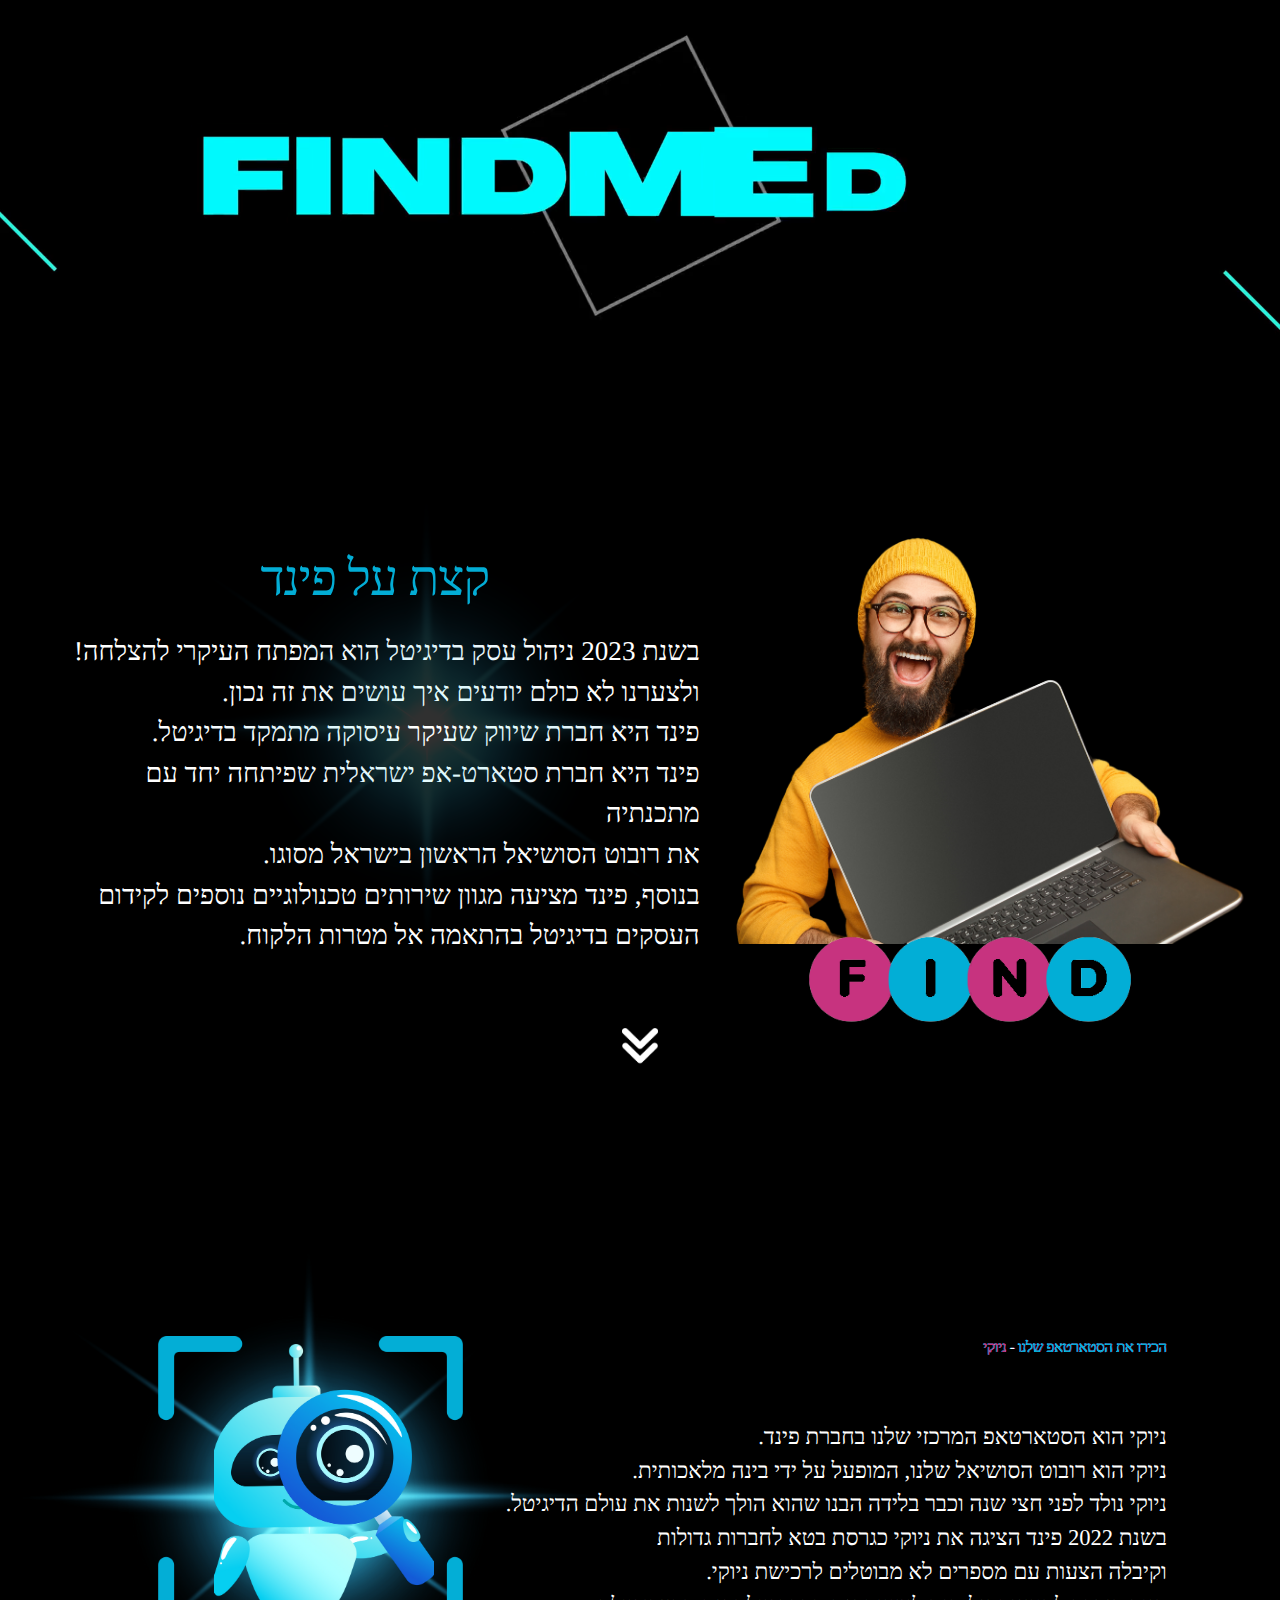
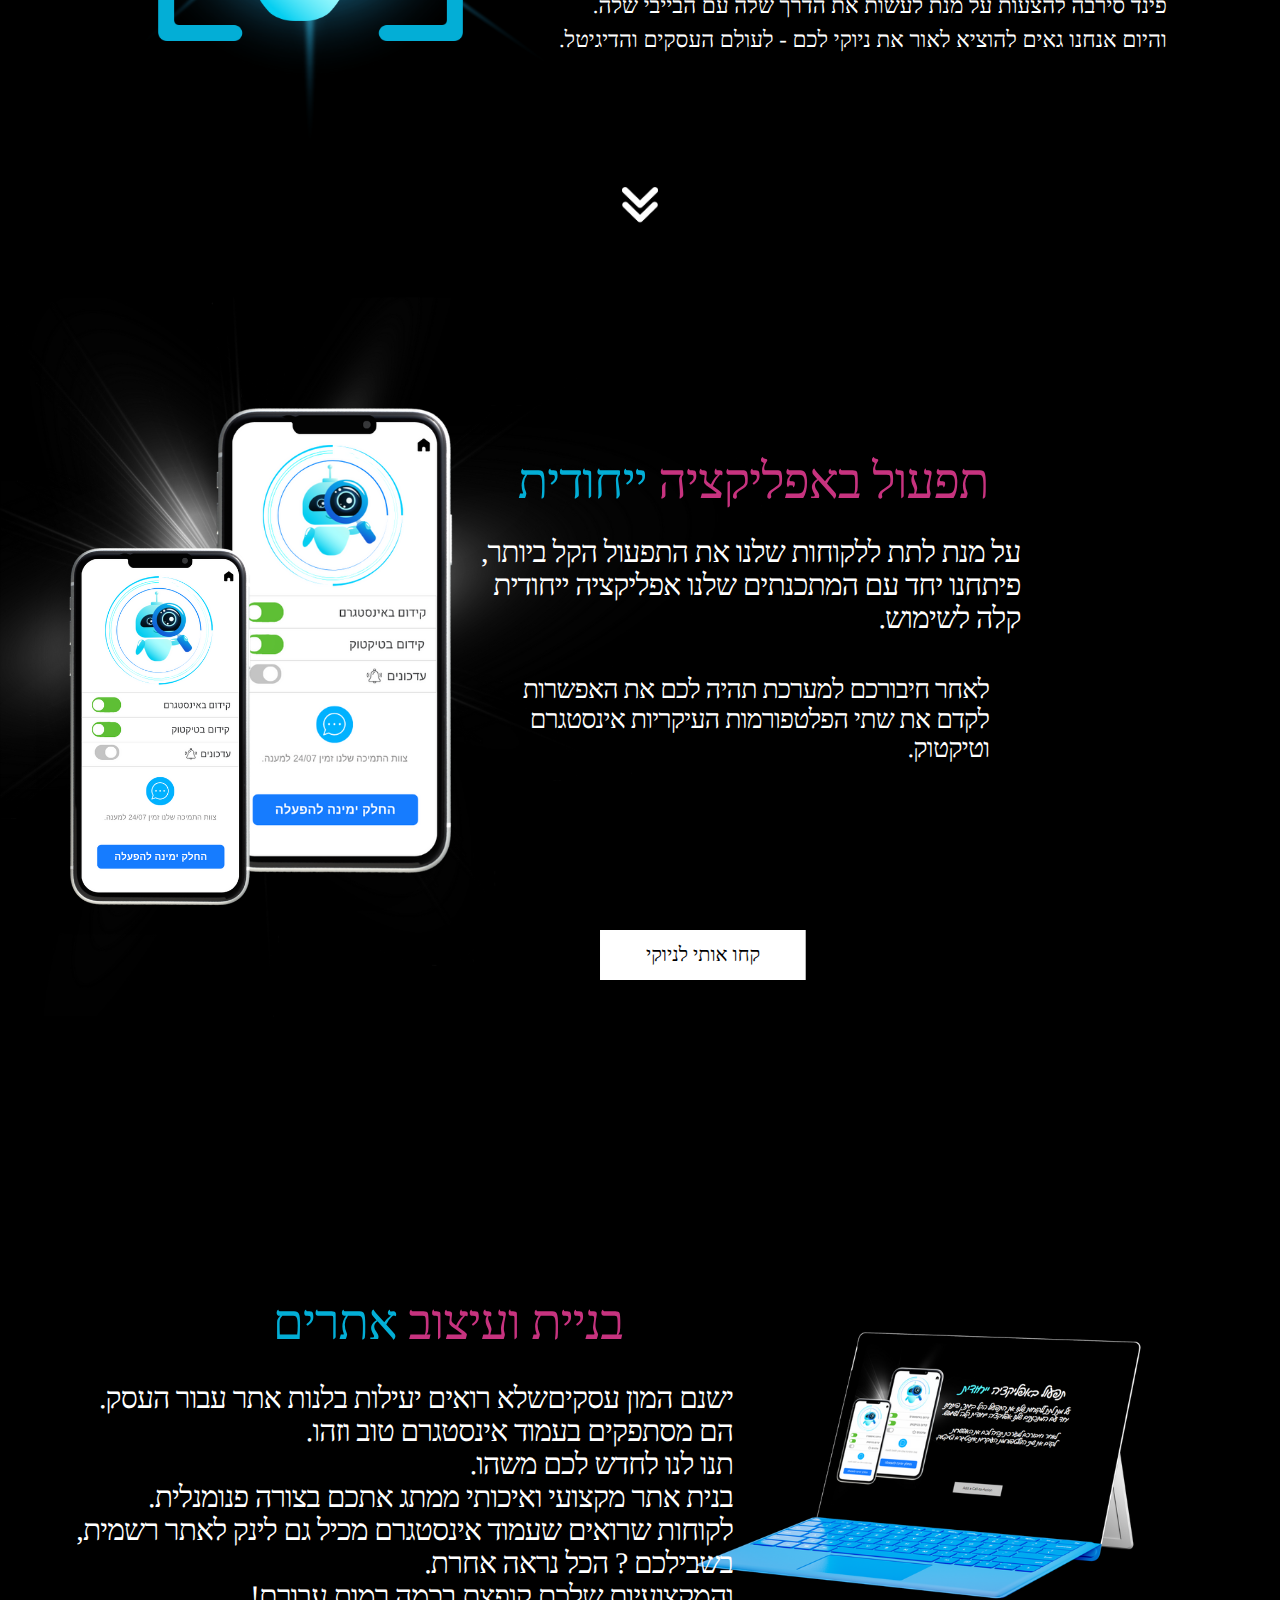
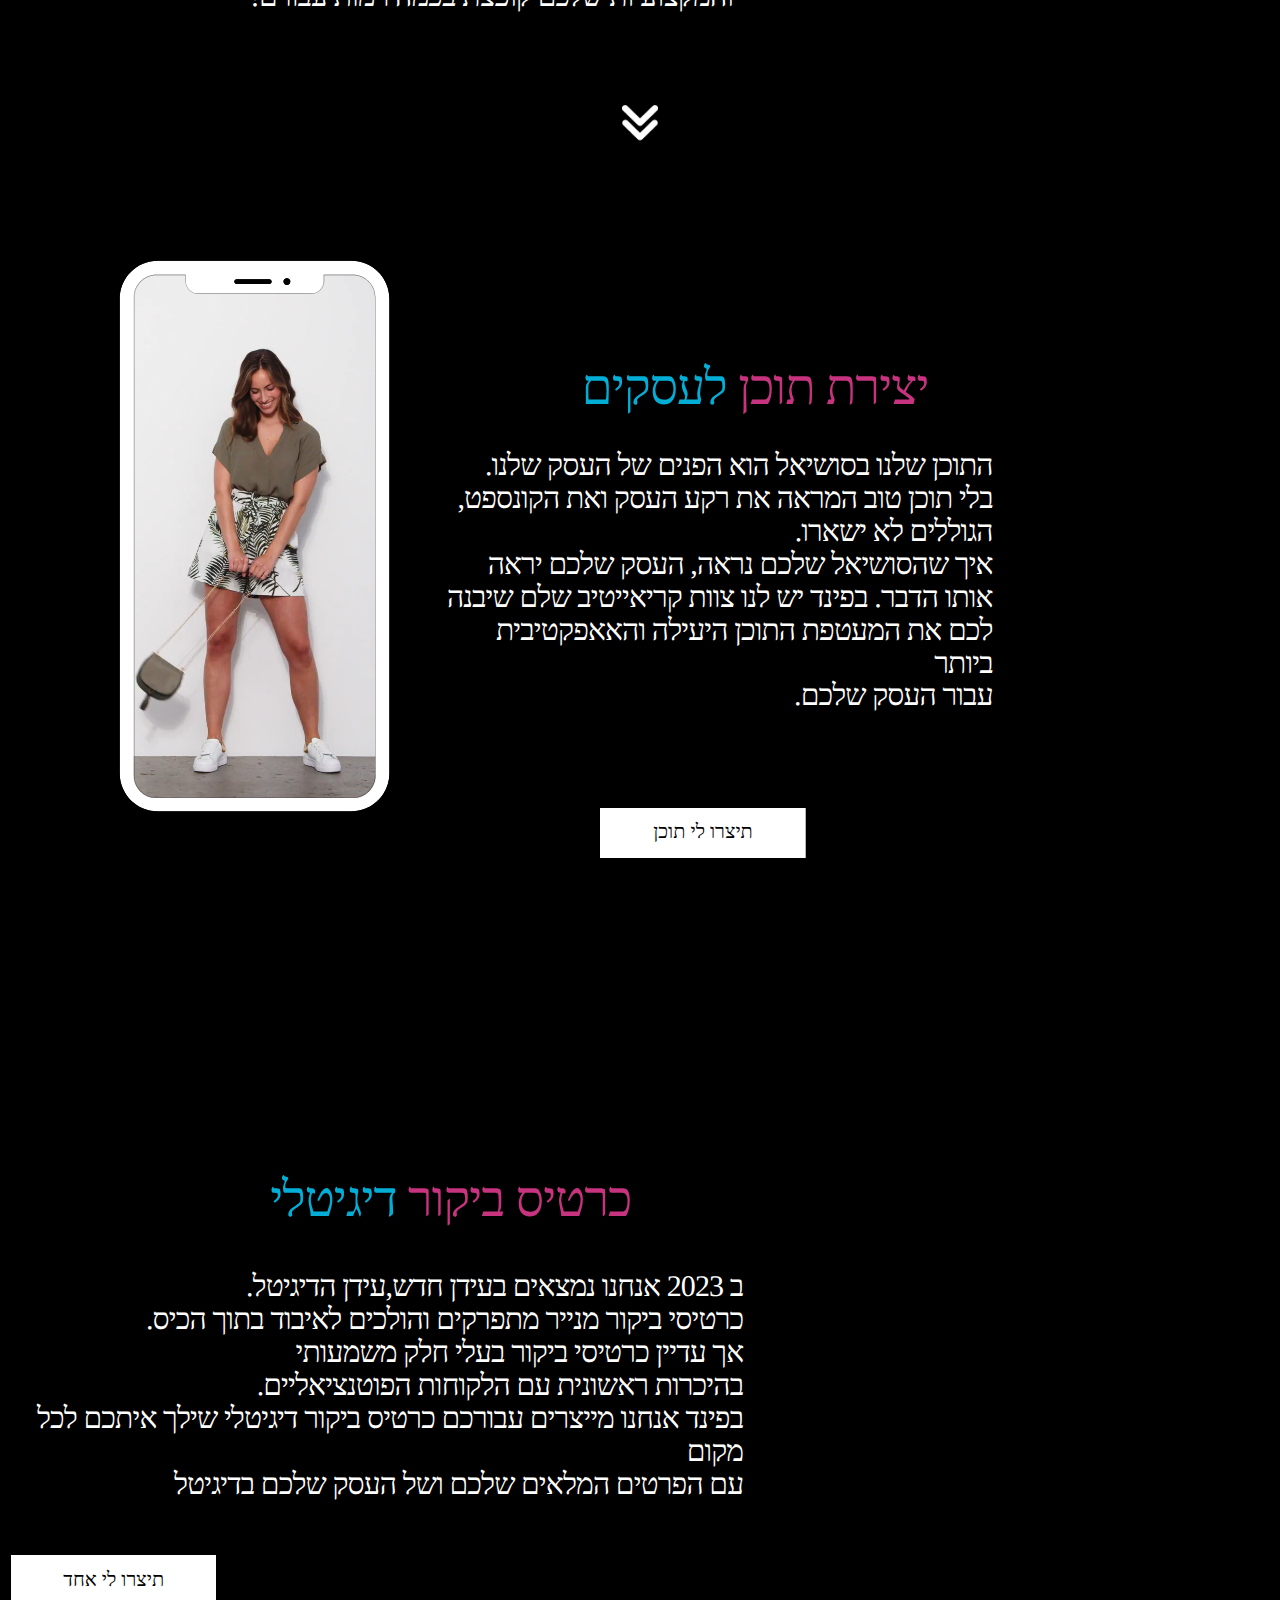
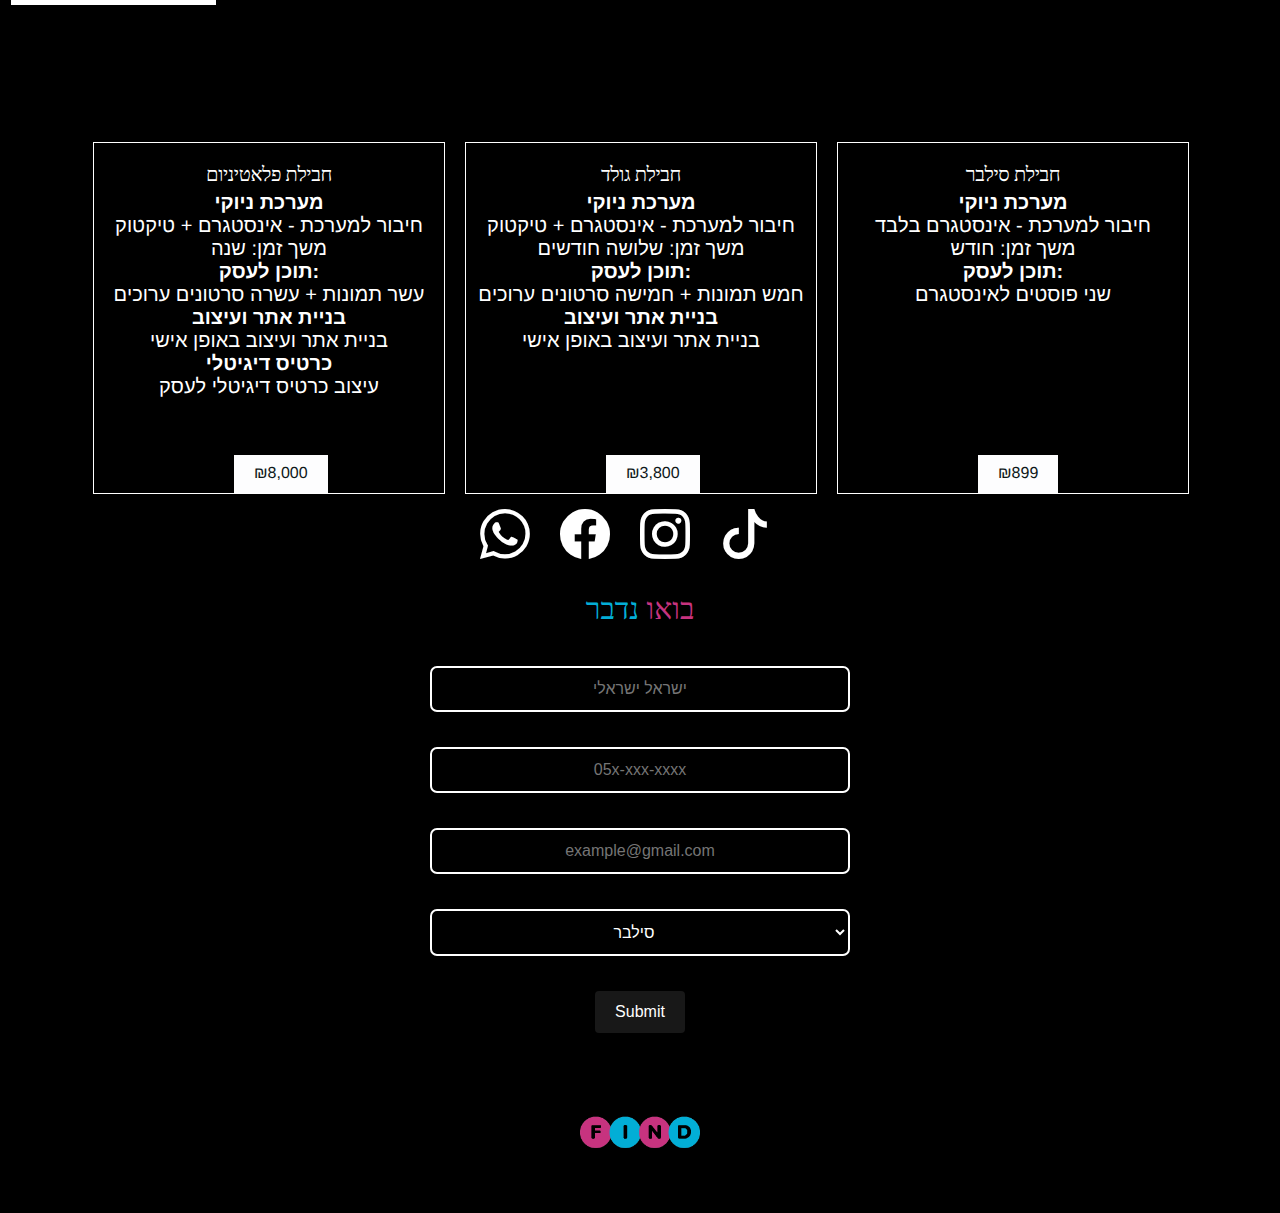
==== commit f8985a5f: "Update index.html" ====
--- a/try2/index.html
+++ b/try2/index.html
@@ -2,7 +2,7 @@
 <head>
   <!--בס"ד -->
   <!--build by:liadk07|liad07@gmail.com -->
- 
+
     <meta http-equiv="Content-Type" content="text/html; charset=utf-8">
     <meta name="viewport" content="width=device-width, initial-scale=1.0">
     <title>find media</title>
@@ -401,7 +401,7 @@
                 <div id="SoBljrdlvtddKz86"
                      style="flex-direction:column;display:flex;width:100%;justify-content:flex-start;opacity:1.0;height:100%;">
                     <p id="waEJWZl014ZcTcgc"
-                       style="text-transform:none;text-shadow:-0.01875em 0em 0em rgba(0, 255, 255, 1.000000),0.01875em 0em 0em rgba(255, 0, 255, 1.000000);color:#ffffff;letter-spacing:-0.02em;font-family:YADK3wFShto-0;line-height:1em;direction:rtl;margin-right:0em;text-align:right;">
+                       style="font-size: 15px;text-transform:none;text-shadow:-0.01875em 0em 0em rgba(0, 255, 255, 1.000000),0.01875em 0em 0em rgba(255, 0, 255, 1.000000);color:#ffffff;letter-spacing:-0.02em;font-family:YADK3wFShto-0;line-height:1em;direction:rtl;margin-right:0em;text-align:right;">
                         <span id="TlYH5dDPTQvbUfP8" style="color:#03aed6;">הכירו את הסטארטאפ שלנו  </span>
                         <span id="yDr0o52Q4C1pEkBq" style="color:#ffffff;">- </span>
                         <span id="DdNIn8qTYK1G2cJO" style="color:#c7337f;">ניוקי</span><br></p></div>
@@ -600,7 +600,7 @@
             <div id="OyPkLfVmkQr6R3aU"
                  style="flex-direction:column;display:flex;width:100%;justify-content:center;opacity:1.0;height:100%;">
                 <p id="Q0ch5GHFVTWQCRWa"
-                   style="text-transform:none;color:#ffffff;letter-spacing:-0.02em;font-family:YADK3wFShto-0;line-height:1em;direction:rtl;margin-right:0em;">
+                   style="text-transform:none;color:#ffffff;letter-spacing:-0.02em;font-family:YADK3wFShto-0;line-height:1em;direction:rtl;margin-right:-1em;">
                     <span id="XDQi121rTg1mb5UO" style="color:#c7337f;">בניית ועיצוב </span><span id="BvSjFv7x1K4E903k"
                                                                                                  style="color:#03aed6;">אתרים</span><br>
                 </p></div>
@@ -623,7 +623,7 @@
         </div>
         <div id="Tlp7ud3DNHJVwaxs" style="z-index:4;">
             <div id="sHHTXsIWQUgmgBxy"
-                 style="transform:rotate(0deg);width:100%;box-sizing:border-box;height:100%;padding-right: 80px;">
+                 style="transform:rotate(0deg);width:100%;box-sizing:border-box;height:100%;padding-right: 30px;">
                 <div id="fQxjnVb62nVD5zwp"
                      style="flex-direction:column;display:flex;width:100%;justify-content:flex-start;opacity:1.0;padding-right: 80px;height:100%;">
                     <p id="kEX7PR573JoaTjGo"
@@ -880,7 +880,7 @@
         <div id="OXs065nNWv3jvvo2" style="z-index:5;">
             <div id="cXMgRF2KhnwsPfTv" style="z-index:5;">
                 <div id="sGHr0bo9Ts27C0pv"
-                     style="transform:rotate(0deg);width:100%;box-sizing:border-box;height:100%;padding-right: 72px;">
+                     style="transform:rotate(0deg);width:100%;box-sizing:border-box;height:100%;padding-right: 57px;">
                     <div id="OyPkLfVmkQr6R3aU"
                          style="flex-direction:column;display:flex;width:100%;justify-content:center;opacity:1.0;height:100%;">
                         <p id="Q0ch5GHFVTWQCRWa"
@@ -894,7 +894,7 @@
         <div id="cqDbEDIcU3UgtMaq" style="z-index:6;">
             <div id="UQFOYcBzPmAZpZ9A" style="z-index:6;">
                 <div id="Nnr2PF1KvMx59p9V"
-                     style="transform:rotate(0deg) ;padding-right: 76px;width:100%;box-sizing:border-box;height:100%;">
+                     style="transform:rotate(0deg) ;padding-right: 30px;width:100%;box-sizing:border-box;height:100%;">
                     <div id="fQxjnVb62nVD5zwp"
                          style="flex-direction:column;display:flex;width:100%;justify-content:flex-start;opacity:1.0;height:100%;">
                         <p id="kEX7PR573JoaTjGo"
@@ -973,7 +973,6 @@
             align-items: center;
             background-color: white;
             width: 350px;
-            height: 500px;
             color: white !important;
             margin-right: 20px;
             position: relative;
@@ -1053,6 +1052,11 @@
         .divpackege {
             padding-right: 15px;
         }
+        .card-footer{
+            position: absolute;
+            bottom: 0;
+            margin-left: -35px;
+        }
     </style>
 
     <div id="divpackege" style="padding-left: 22px;">
@@ -1080,7 +1084,7 @@
                     <p>בניית אתר ועיצוב באופן אישי</p>
                     <b>כרטיס דיגיטלי</b>
                     <p>עיצוב כרטיס דיגיטלי לעסק</p>
-                    <a href="#contantform" class="btn-price ">₪8,000</a>
+                    <a href="#contantform" class="btn-price card-footer">₪8,000</a>
                 </div>
             </div>
             <div class="card">
@@ -1106,7 +1110,7 @@
                     <p>בניית אתר ועיצוב באופן אישי
 
                     </p>
-                    <a href="#contantform" class="btn-price">₪3,800</a>
+                    <a href="#contantform" class="btn-price card-footer">₪3,800</a>
                 </div>
             </div>
             <div class="card">
@@ -1130,7 +1134,7 @@
 
                     <p>שני פוסטים לאינסטגרם</p>
 
-                    <a href="#contantform" class="btn-price">₪899</a>
+                    <a href="#contantform" class="btn-price card-footer">₪899</a>
                 </div>
             </div>
         </div>
@@ -1312,7 +1316,7 @@
         transform: scale(1.25);
     }</style>
 <center>
-    <link href="https://cdn.jsdelivr.net/npm/bootstrap@5.3.1/dist/css/bootstrap.min.css" rel="stylesheet"
+    <link href="https://stackpath.bootstrapcdn.com/bootstrap/4.3.1/css/bootstrap.min.css" rel="stylesheet"
           integrity="sha384-/zF+umKvks6hBn6/1U6ggkUgMdS0uS7VwZz5j+m7VMyqX9Py0oV+FyLjct+d+f0B" crossorigin="anonymous">
     <link href="https://cdn.jsdelivr.net/npm/bootstrap-icons@1.7.2/font/bootstrap-icons.css" rel="stylesheet">
 
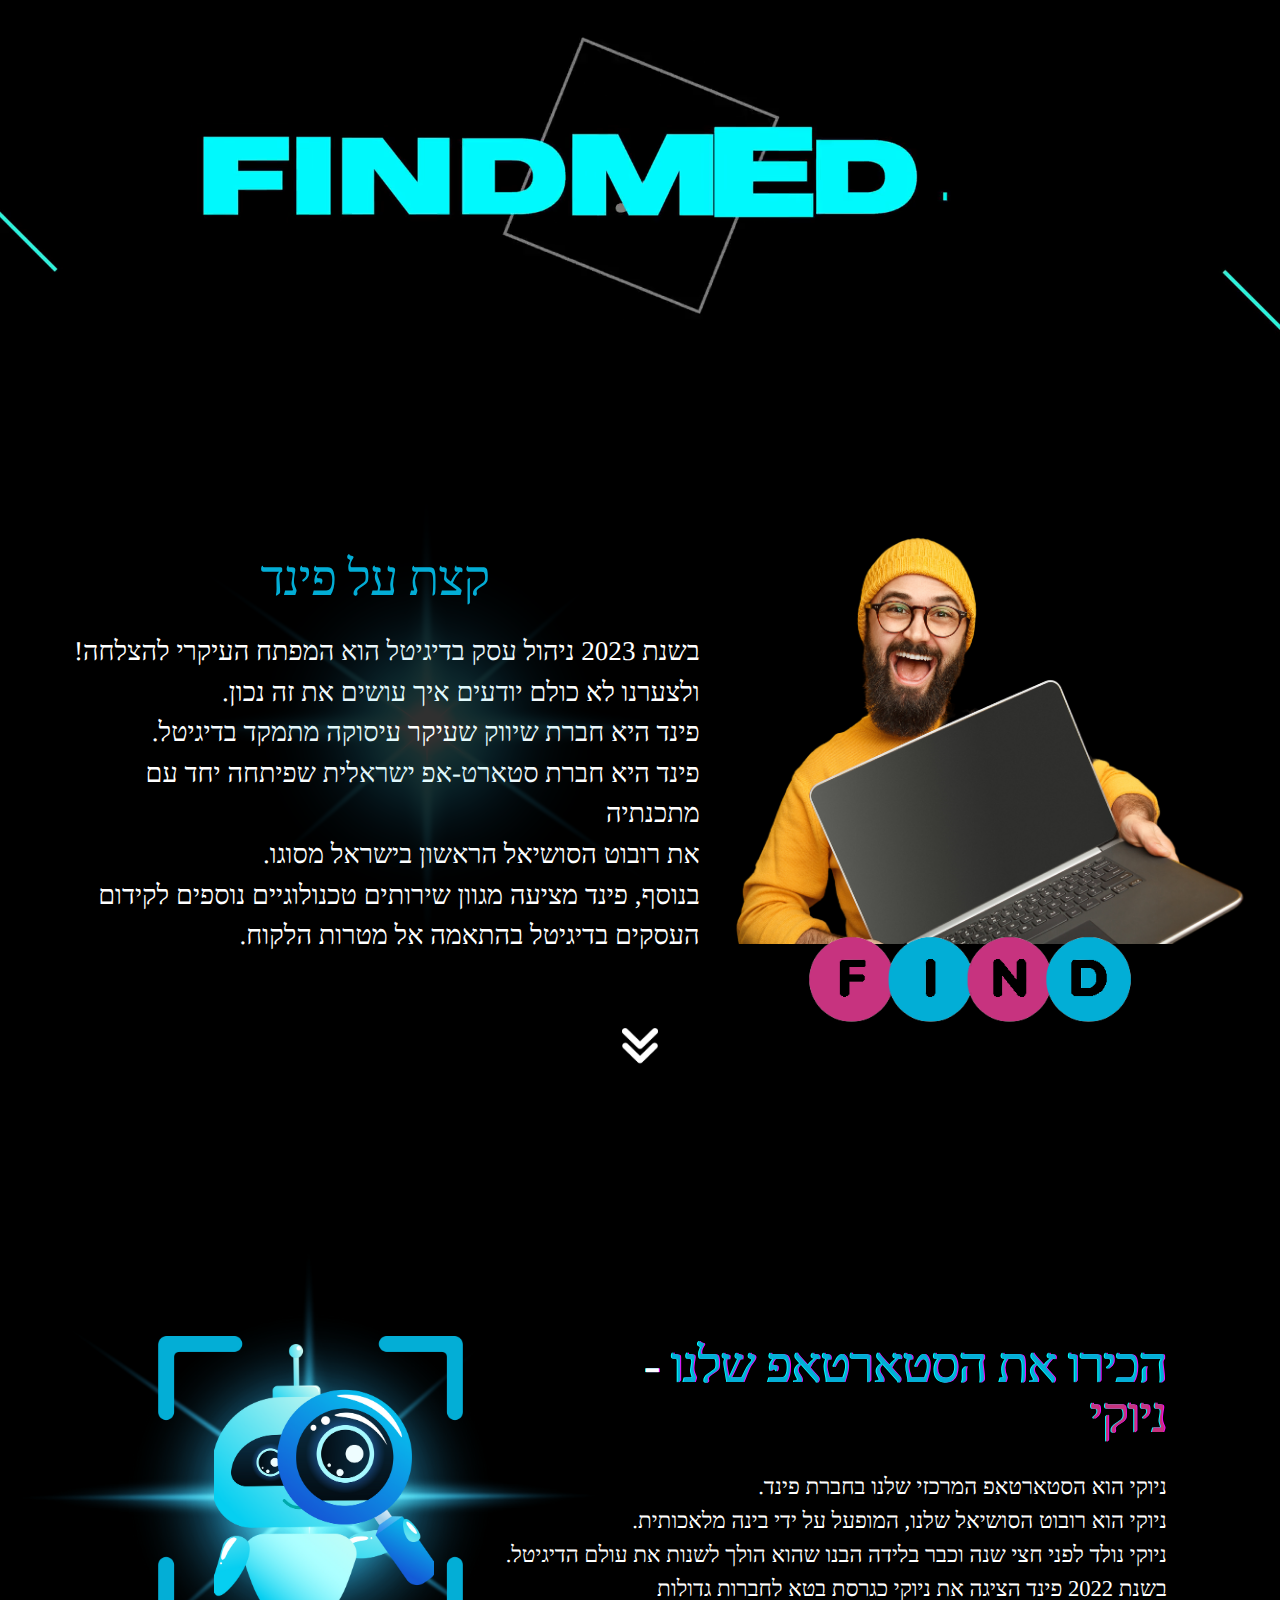
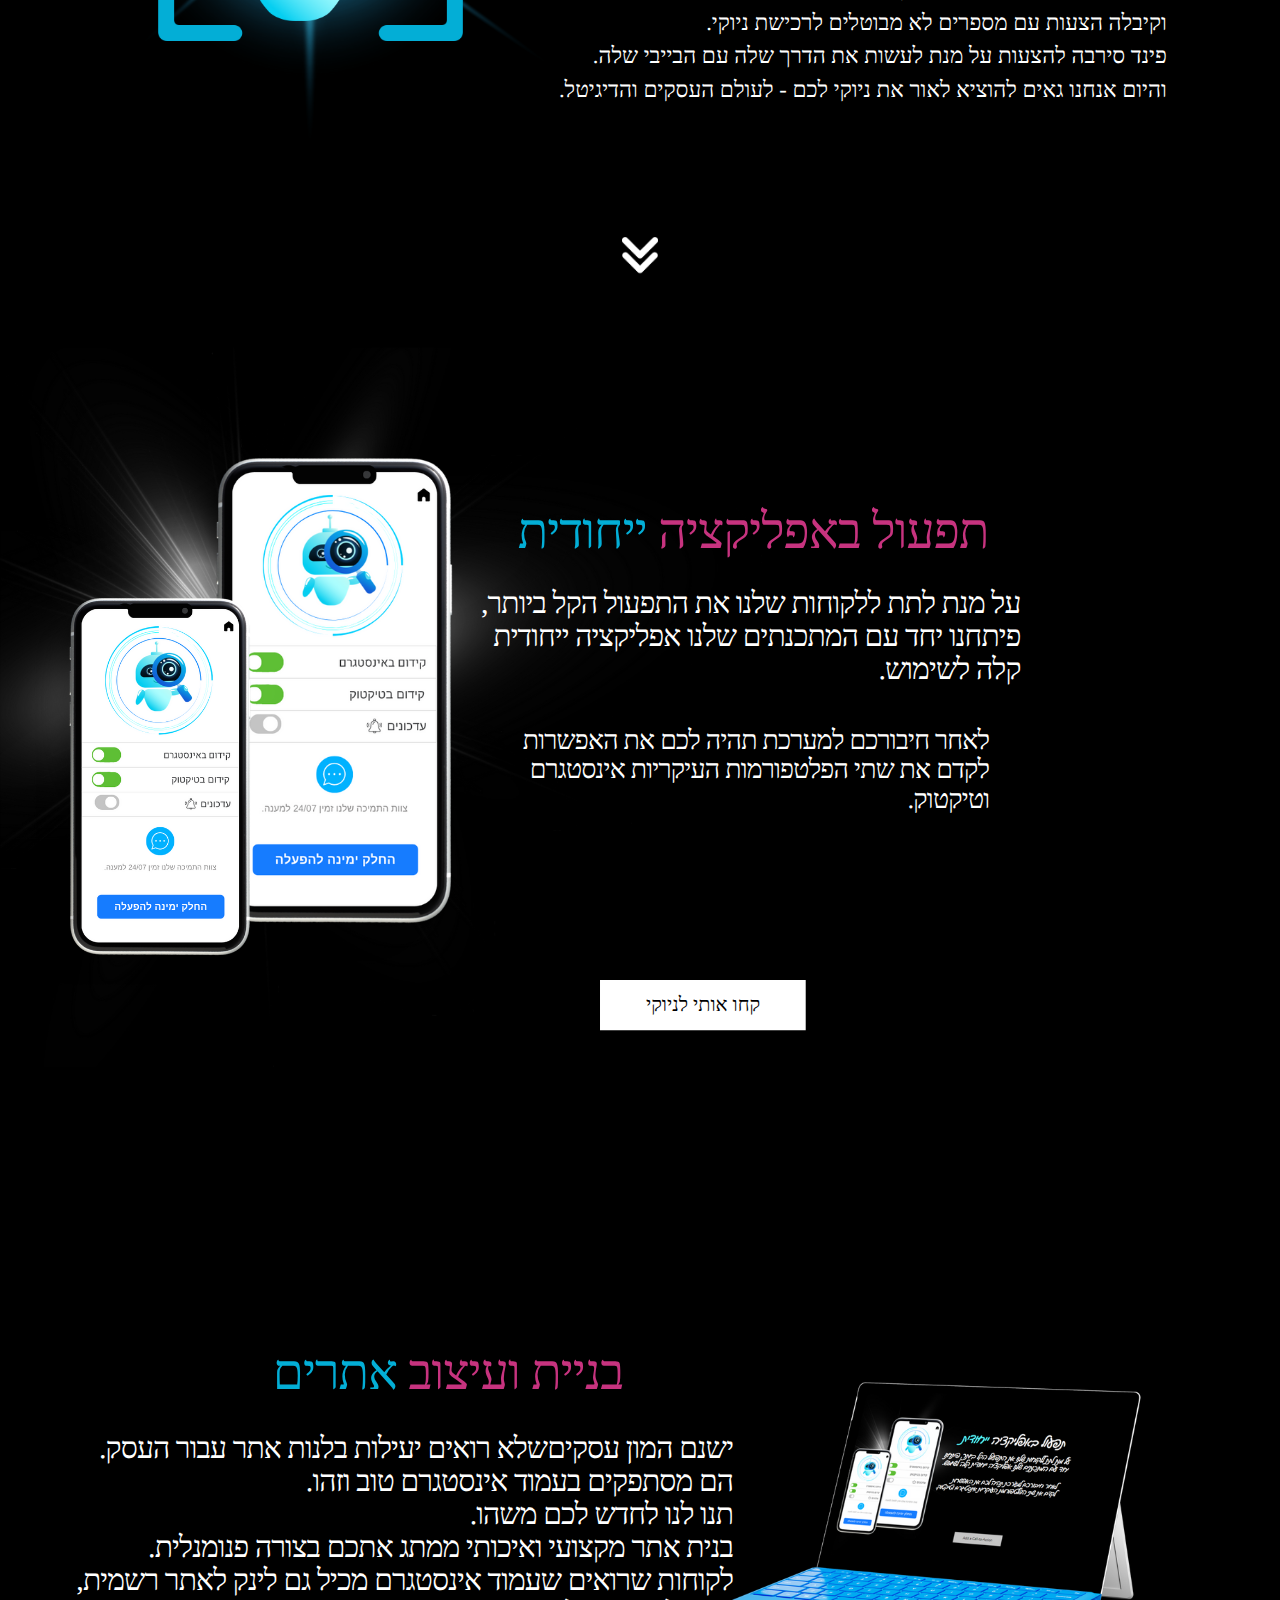
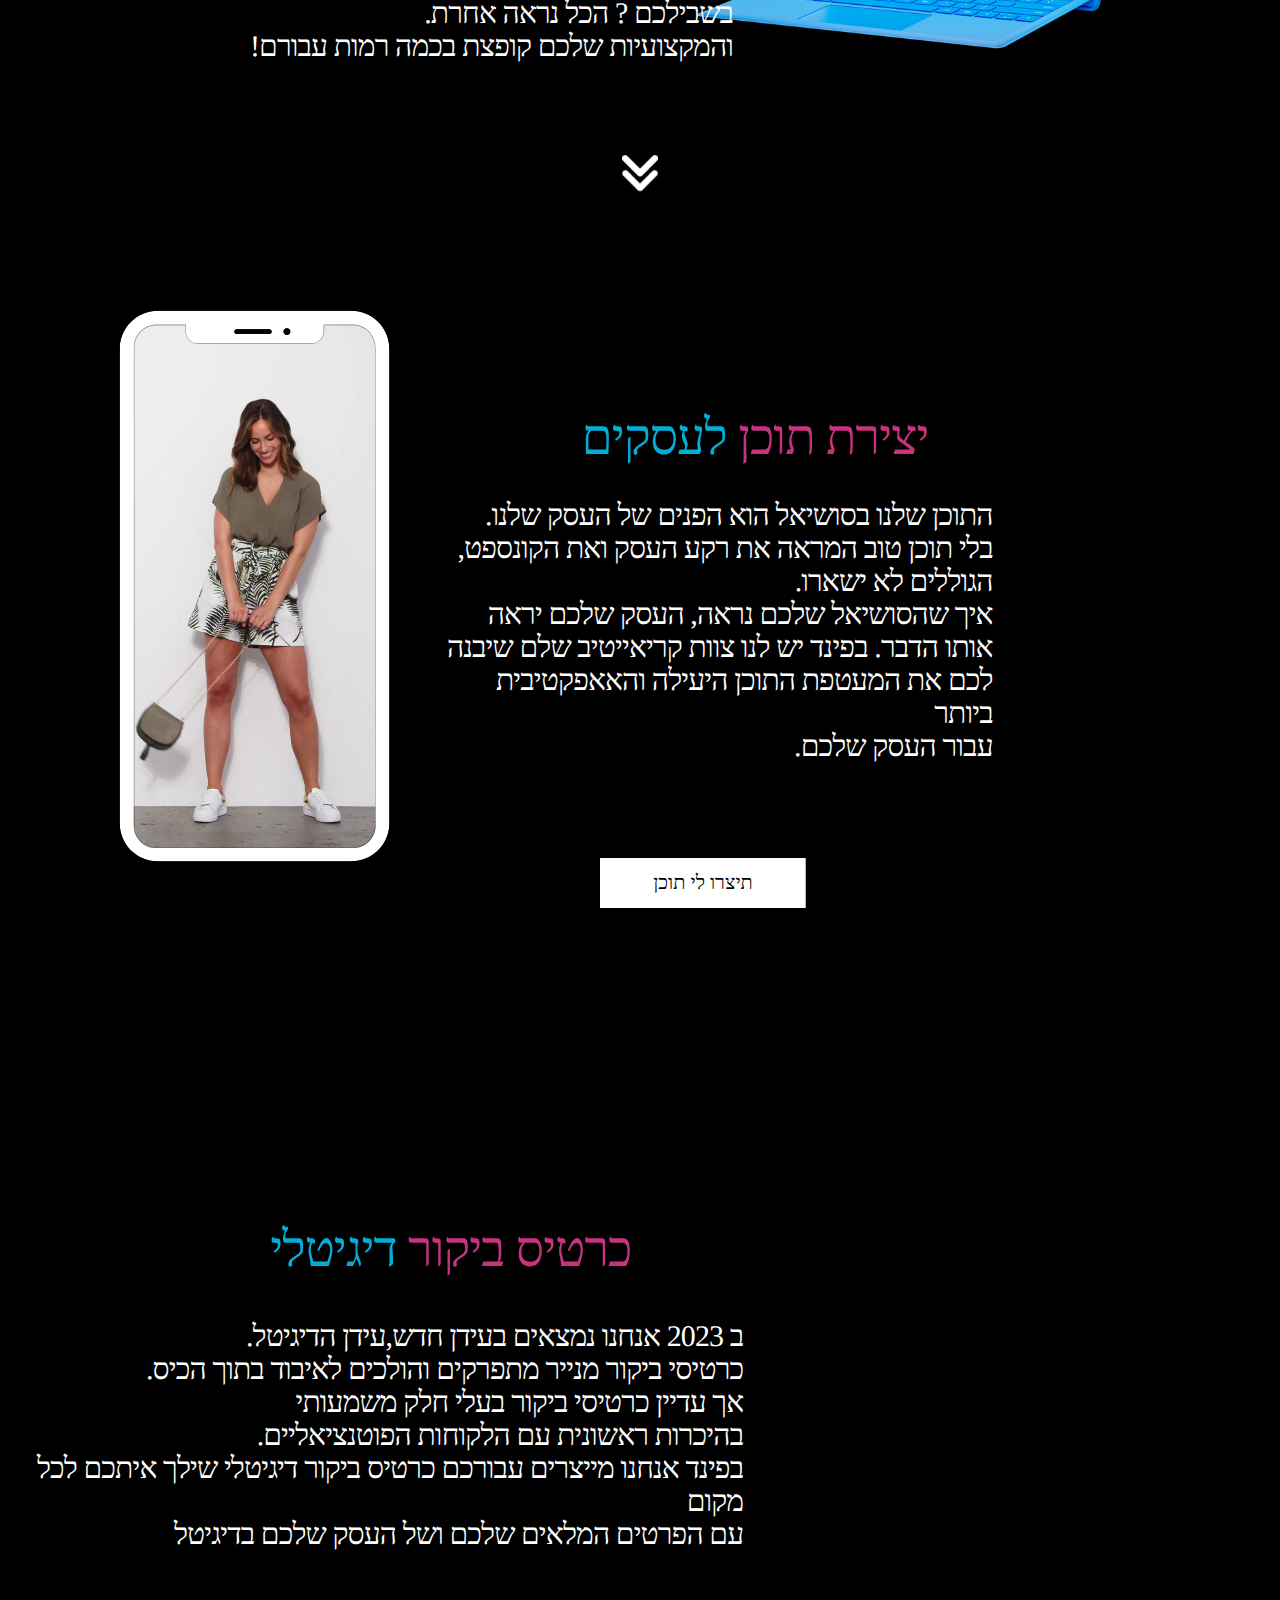
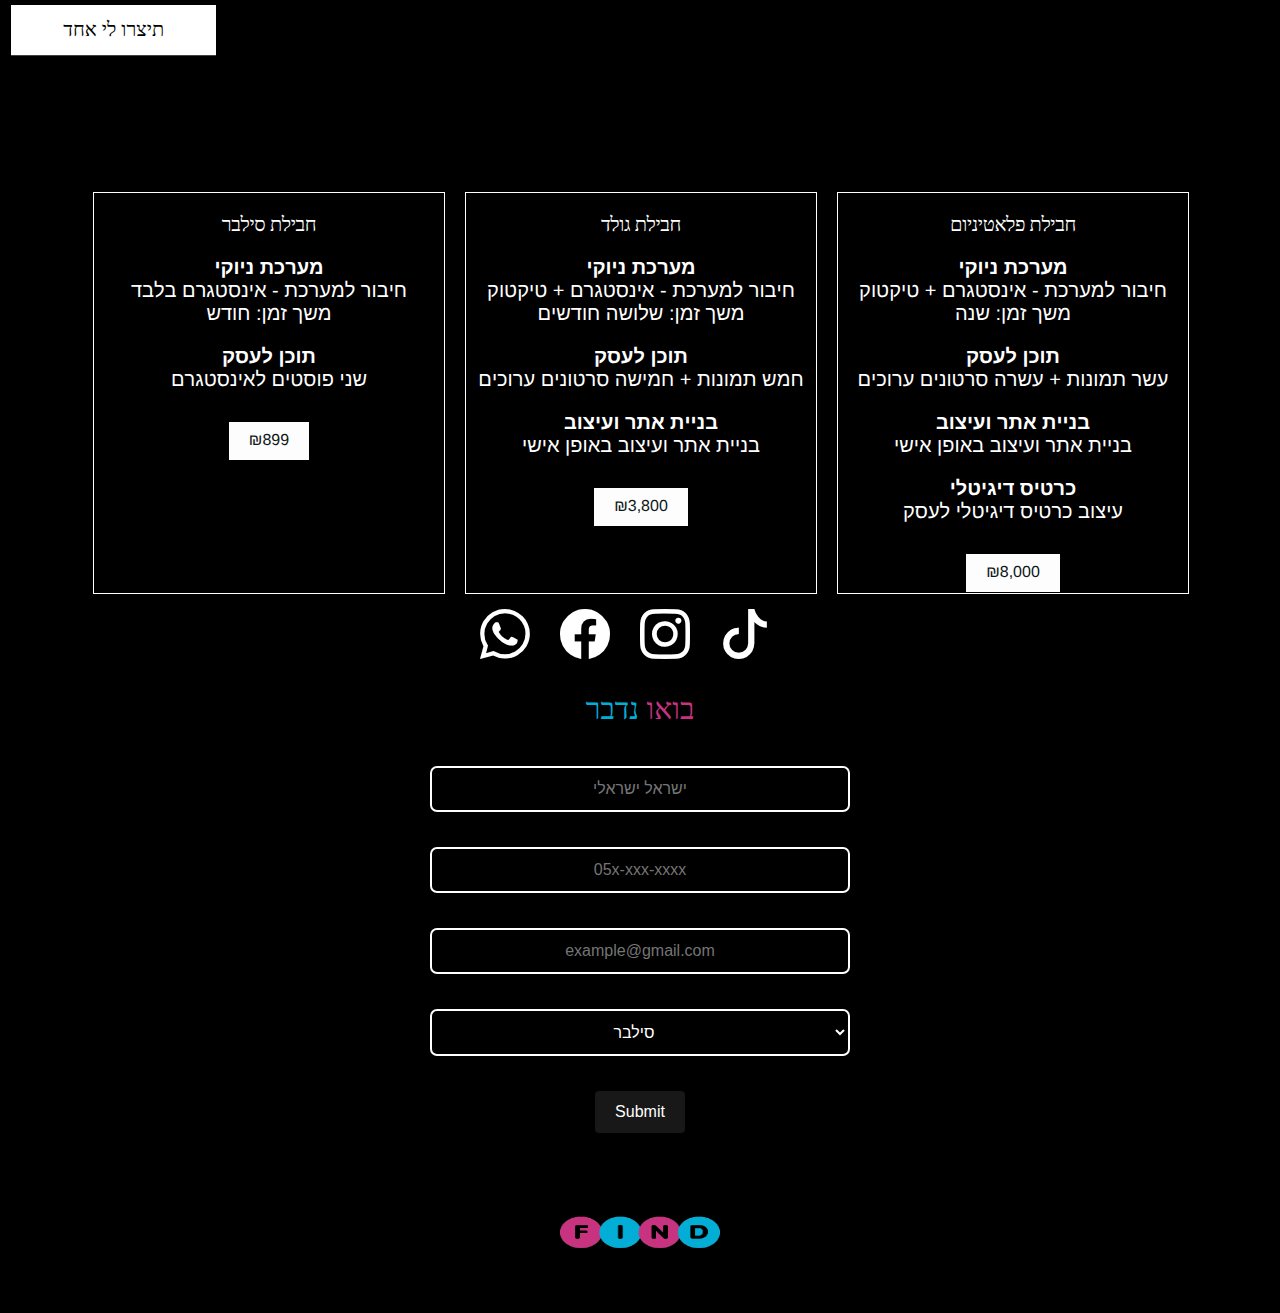
==== commit da984bb7: "Update index.html" ====
--- a/try2/index.html
+++ b/try2/index.html
@@ -27,7 +27,7 @@
         align-items: center;
         background-color: white;
         width: 300px;
-        height: 350px;
+        height: 400px;
         color: black;
     }
 
@@ -86,60 +86,118 @@
         <div class="row">
             <div class="col-md-4 col-sm-12">
 
-    <div class="card">
-        <span><img class="icon" src="assests/img/platinuimicon.png" width="50px"></span><br>
-        <img src="assests/img/platinuim.png" alt="Nayoki system" width="482px">
-        <div class="card-content">
-            <b>מערכת ניוקי</b>
-            <p>חיבור למערכת -  אינסטגרם + טיקטוק</p>
-            <p>משך זמן: שנה</p>
-            <b>תוכן לעסק:</b>
-            <p>עשר תמונות + עשרה סרטונים ערוכים</p>
-            <b>בניית אתר ועיצוב</b>
-            <p>בניית אתר ועיצוב באופן אישי</p>
-            <b>כרטיס דיגיטלי</b>
-            <p>עיצוב כרטיס דיגיטלי לעסק</p>
-            <a href="#contantform" class="btn-price">₪8,000</a>
-        </div>
-    </div>
+       <div class="card">
+                <div id="DOzO4Zibk4Q40veR" style="z-index:37;margin-top: 20px">
+                    <div id="pt7WfhhmkCSLaSjG"
+                         style="transform:rotate(0deg);box-sizing:border-box;">
+                        <div id="V7uvIGPKl2RTLc8O"
+                             style="flex-direction:column;display:flex;justify-content:flex-start;opacity:1.0;">
+                            <p id="J1i6x4gJKE2tsVxp"
+                               style="text-transform:none;color:#ffffff;letter-spacing:-0.02em;font-family:YADK3wFShto-0;line-height:1.2em;direction:rtl;margin-right:0em;text-align:center;">
+                                <span id="tj20sI6n4viXIdfC" style="color:#ffffff;">חבילת סילבר</span><br></p>
+                        </div>
+                    </div>
+                </div>
+<br>
+                <div class="card-content">
+                    <b>מערכת ניוקי</b>
+
+
+                    <p>חיבור למערכת - אינסטגרם בלבד</p>
+                    <p>משך זמן: חודש</p>
+                </div>
+                <br>
+                <div class="card-content">
+                    <b>תוכן לעסק</b>
+
+                    <p>שני פוסטים לאינסטגרם</p>
+
+                </div>
+                <br>
+                <br>
+                <a href="#contantform" class="btn-price">₪899</a>
+
+            </div>
     </div>
             <div class="col-md-4 col-sm-12">
 
-            <div class="card">
-        <span> <img class="icon" src="assests/img/goldicon.png" width="50px"></span>
-
-        <img src="assests/img/gold.png" alt="Nayoki system" width="482px">
-        <div class="card-content">
-            <b>מערכת ניוקי</b>
-            <p>חיבור למערכת -  אינסטגרם + טיקטוק</p>
-            <p>משך זמן: שלושה חודשים</p>
-            <b>תוכן לעסק:</b>
-                <p>חמש תמונות + חמישה סרטונים ערוכים</p>
-            <b>בניית אתר ועיצוב</b>
-                <p>בניית אתר ועיצוב באופן אישי
-
-                </p>
-            <a href="#contantform" class="btn-price">₪3,800</a>
-        </div>
-    </div>
+                       <div class="card">
+                <div id="DOzO4Zibk4Q40veR" style="z-index:37;margin-top: 20px">
+                    <div id="pt7WfhhmkCSLaSjG"
+                         style="transform:rotate(0deg);box-sizing:border-box;">
+                        <div id="V7uvIGPKl2RTLc8O"
+                             style="flex-direction:column;display:flex;justify-content:flex-start;opacity:1.0;">
+                            <p id="J1i6x4gJKE2tsVxp"
+                               style="text-transform:none;color:#ffffff;letter-spacing:-0.02em;font-family:YADK3wFShto-0;line-height:1.2em;direction:rtl;margin-right:0em;text-align:center;">
+                                <span id="tj20sI6n4viXIdfC" style="color:#ffffff;">חבילת גולד</span><br></p>
+                        </div>
+                    </div>
+                </div>
+<br>
+                <div class="card-content">
+                    <b>מערכת ניוקי</b>
+                    <p>חיבור למערכת - אינסטגרם + טיקטוק</p>
+                    <p>משך זמן: שלושה חודשים</p>
+                </div>
+                <br>
+                <div class="card-content">
+                    <b>תוכן לעסק</b>
+                    <p>חמש תמונות + חמישה סרטונים ערוכים</p>
+                </div>
+                <br>
+                <div class="card-content">
+                    <b>בניית אתר ועיצוב</b>
+                    <p>בניית אתר ועיצוב באופן אישי
+
+                    </p>
+                </div>
+                <br>
+                <br>
+                <a href="#contantform" class="btn-price">₪3,800</a>
+
+            </div>
+
     </div>
             <div class="col-md-4 col-sm-12">
 
-            <div class="card">
-        <span> <img class="icon" src="assests/img/silvericon.png" width="50px"></span>
-
-        <img src="assests/img/silver.png" alt="Nayoki system" width="482px">
-        <div class="card-content">
-            <b>מערכת ניוקי</b>
-            <p>חיבור למערכת - אינסטגרם בלבד</p>
-            <p>משך זמן: חודש</p>
-            <b>תוכן לעסק:</b>
-
-                <p>שני פוסטים לאינסטגרם</p>
-
-            <a href="#contantform" class="btn-price">₪899</a>
-        </div>
-    </div>
+                <div class="card">
+                <div id="DOzO4Zibk4Q40veR" style="z-index:37;margin-top: 20px">
+                    <div id="pt7WfhhmkCSLaSjG"
+                         style="transform:rotate(0deg);box-sizing:border-box;">
+                        <div id="V7uvIGPKl2RTLc8O"
+                             style="flex-direction:column;display:flex;justify-content:flex-start;opacity:1.0;">
+                            <p id="J1i6x4gJKE2tsVxp"
+                               style="text-transform:none;color:#ffffff;letter-spacing:-0.02em;font-family:YADK3wFShto-0;line-height:1.2em;direction:rtl;margin-right:0em;text-align:center;">
+                                <span id="tj20sI6n4viXIdfC" style="color:#ffffff;">חבילת פלאטיניום</span><br></p>
+                        </div>
+                    </div>
+                </div>
+                <br>
+                <div class="card-content">
+                    <b>מערכת ניוקי</b>
+                    <p>חיבור למערכת - אינסטגרם + טיקטוק</p>
+                    <p>משך זמן: שנה</p>
+                    </div>
+                <br>
+                <div class="card-content">
+                    <b>תוכן לעסק</b>
+                    <p>עשר תמונות + עשרה סרטונים ערוכים</p>
+                </div>
+                <br>
+                <div class="card-content">
+                    <b>בניית אתר ועיצוב</b>
+                    <p>בניית אתר ועיצוב באופן אישי</p>
+                </div>
+                <br>
+                <div class="card-content">
+                    <b>כרטיס דיגיטלי</b>
+                    <p>עיצוב כרטיס דיגיטלי לעסק</p>
+                </div>
+                <br>
+                <br>
+                <a href="#contantform" class="btn-price">₪8,000</a>
+
+            </div>
     </div>
     </div>
     </div>
@@ -401,7 +459,7 @@
                 <div id="SoBljrdlvtddKz86"
                      style="flex-direction:column;display:flex;width:100%;justify-content:flex-start;opacity:1.0;height:100%;">
                     <p id="waEJWZl014ZcTcgc"
-                       style="font-size: 15px;text-transform:none;text-shadow:-0.01875em 0em 0em rgba(0, 255, 255, 1.000000),0.01875em 0em 0em rgba(255, 0, 255, 1.000000);color:#ffffff;letter-spacing:-0.02em;font-family:YADK3wFShto-0;line-height:1em;direction:rtl;margin-right:0em;text-align:right;">
+                       style="text-transform:none;text-shadow:-0.01875em 0em 0em rgba(0, 255, 255, 1.000000),0.01875em 0em 0em rgba(255, 0, 255, 1.000000);color:#ffffff;letter-spacing:-0.02em;font-family:YADK3wFShto-0;line-height:1em;direction:rtl;margin-right:0em;text-align:right;">
                         <span id="TlYH5dDPTQvbUfP8" style="color:#03aed6;">הכירו את הסטארטאפ שלנו  </span>
                         <span id="yDr0o52Q4C1pEkBq" style="color:#ffffff;">- </span>
                         <span id="DdNIn8qTYK1G2cJO" style="color:#c7337f;">ניוקי</span><br></p></div>
@@ -1057,11 +1115,78 @@
             bottom: 0;
             margin-left: -35px;
         }
+
     </style>
 
     <div id="divpackege" style="padding-left: 22px;">
         <div class="container">
-
+            <div class="card">
+                <div id="DOzO4Zibk4Q40veR" style="z-index:37;margin-top: 20px">
+                    <div id="pt7WfhhmkCSLaSjG"
+                         style="transform:rotate(0deg);box-sizing:border-box;">
+                        <div id="V7uvIGPKl2RTLc8O"
+                             style="flex-direction:column;display:flex;justify-content:flex-start;opacity:1.0;">
+                            <p id="J1i6x4gJKE2tsVxp"
+                               style="text-transform:none;color:#ffffff;letter-spacing:-0.02em;font-family:YADK3wFShto-0;line-height:1.2em;direction:rtl;margin-right:0em;text-align:center;">
+                                <span id="tj20sI6n4viXIdfC" style="color:#ffffff;">חבילת סילבר</span><br></p>
+                        </div>
+                    </div>
+                </div>
+<br>
+                <div class="card-content">
+                    <b>מערכת ניוקי</b>
+
+
+                    <p>חיבור למערכת - אינסטגרם בלבד</p>
+                    <p>משך זמן: חודש</p>
+                </div>
+                <br>
+                <div class="card-content">
+                    <b>תוכן לעסק</b>
+
+                    <p>שני פוסטים לאינסטגרם</p>
+
+                </div>
+                <br>
+                <br>
+                <a href="#contantform" class="btn-price">₪899</a>
+
+            </div>
+            <div class="card">
+                <div id="DOzO4Zibk4Q40veR" style="z-index:37;margin-top: 20px">
+                    <div id="pt7WfhhmkCSLaSjG"
+                         style="transform:rotate(0deg);box-sizing:border-box;">
+                        <div id="V7uvIGPKl2RTLc8O"
+                             style="flex-direction:column;display:flex;justify-content:flex-start;opacity:1.0;">
+                            <p id="J1i6x4gJKE2tsVxp"
+                               style="text-transform:none;color:#ffffff;letter-spacing:-0.02em;font-family:YADK3wFShto-0;line-height:1.2em;direction:rtl;margin-right:0em;text-align:center;">
+                                <span id="tj20sI6n4viXIdfC" style="color:#ffffff;">חבילת גולד</span><br></p>
+                        </div>
+                    </div>
+                </div>
+<br>
+                <div class="card-content">
+                    <b>מערכת ניוקי</b>
+                    <p>חיבור למערכת - אינסטגרם + טיקטוק</p>
+                    <p>משך זמן: שלושה חודשים</p>
+                </div>
+                <br>
+                <div class="card-content">
+                    <b>תוכן לעסק</b>
+                    <p>חמש תמונות + חמישה סרטונים ערוכים</p>
+                </div>
+                <br>
+                <div class="card-content">
+                    <b>בניית אתר ועיצוב</b>
+                    <p>בניית אתר ועיצוב באופן אישי
+
+                    </p>
+                </div>
+                <br>
+                <br>
+                <a href="#contantform" class="btn-price">₪3,800</a>
+
+            </div>
             <div class="card">
                 <div id="DOzO4Zibk4Q40veR" style="z-index:37;margin-top: 20px">
                     <div id="pt7WfhhmkCSLaSjG"
@@ -1074,69 +1199,33 @@
                         </div>
                     </div>
                 </div>
+                <br>
                 <div class="card-content">
                     <b>מערכת ניוקי</b>
                     <p>חיבור למערכת - אינסטגרם + טיקטוק</p>
                     <p>משך זמן: שנה</p>
-                    <b>תוכן לעסק:</b>
+                    </div>
+                <br>
+                <div class="card-content">
+                    <b>תוכן לעסק</b>
                     <p>עשר תמונות + עשרה סרטונים ערוכים</p>
+                </div>
+                <br>
+                <div class="card-content">
                     <b>בניית אתר ועיצוב</b>
                     <p>בניית אתר ועיצוב באופן אישי</p>
+                </div>
+                <br>
+                <div class="card-content">
                     <b>כרטיס דיגיטלי</b>
                     <p>עיצוב כרטיס דיגיטלי לעסק</p>
-                    <a href="#contantform" class="btn-price card-footer">₪8,000</a>
-                </div>
-            </div>
-            <div class="card">
-                <div id="DOzO4Zibk4Q40veR" style="z-index:37;margin-top: 20px">
-                    <div id="pt7WfhhmkCSLaSjG"
-                         style="transform:rotate(0deg);box-sizing:border-box;">
-                        <div id="V7uvIGPKl2RTLc8O"
-                             style="flex-direction:column;display:flex;justify-content:flex-start;opacity:1.0;">
-                            <p id="J1i6x4gJKE2tsVxp"
-                               style="text-transform:none;color:#ffffff;letter-spacing:-0.02em;font-family:YADK3wFShto-0;line-height:1.2em;direction:rtl;margin-right:0em;text-align:center;">
-                                <span id="tj20sI6n4viXIdfC" style="color:#ffffff;">חבילת גולד</span><br></p>
-                        </div>
-                    </div>
-                </div>
-
-                <div class="card-content">
-                    <b>מערכת ניוקי</b>
-                    <p>חיבור למערכת - אינסטגרם + טיקטוק</p>
-                    <p>משך זמן: שלושה חודשים</p>
-                    <b>תוכן לעסק:</b>
-                    <p>חמש תמונות + חמישה סרטונים ערוכים</p>
-                    <b>בניית אתר ועיצוב</b>
-                    <p>בניית אתר ועיצוב באופן אישי
-
-                    </p>
-                    <a href="#contantform" class="btn-price card-footer">₪3,800</a>
-                </div>
-            </div>
-            <div class="card">
-                <div id="DOzO4Zibk4Q40veR" style="z-index:37;margin-top: 20px">
-                    <div id="pt7WfhhmkCSLaSjG"
-                         style="transform:rotate(0deg);box-sizing:border-box;">
-                        <div id="V7uvIGPKl2RTLc8O"
-                             style="flex-direction:column;display:flex;justify-content:flex-start;opacity:1.0;">
-                            <p id="J1i6x4gJKE2tsVxp"
-                               style="text-transform:none;color:#ffffff;letter-spacing:-0.02em;font-family:YADK3wFShto-0;line-height:1.2em;direction:rtl;margin-right:0em;text-align:center;">
-                                <span id="tj20sI6n4viXIdfC" style="color:#ffffff;">חבילת סילבר</span><br></p>
-                        </div>
-                    </div>
-                </div>
-
-                <div class="card-content">
-                    <b>מערכת ניוקי</b>
-                    <p>חיבור למערכת - אינסטגרם בלבד</p>
-                    <p>משך זמן: חודש</p>
-                    <b>תוכן לעסק:</b>
-
-                    <p>שני פוסטים לאינסטגרם</p>
-
-                    <a href="#contantform" class="btn-price card-footer">₪899</a>
-                </div>
-            </div>
+                </div>
+                <br>
+                <br>
+                <a href="#contantform" class="btn-price">₪8,000</a>
+
+            </div>
+
         </div>
     </div>
 </section>
@@ -1376,7 +1465,7 @@
 
         <input type="submit" value="Submit">
     </form>
-    <img src="assests/img/logo.png" height="150px">
+    <img src="assests/img/logo.png" height="150px" style="width: 200px !important;">
 </center>
 </center>
 <style>
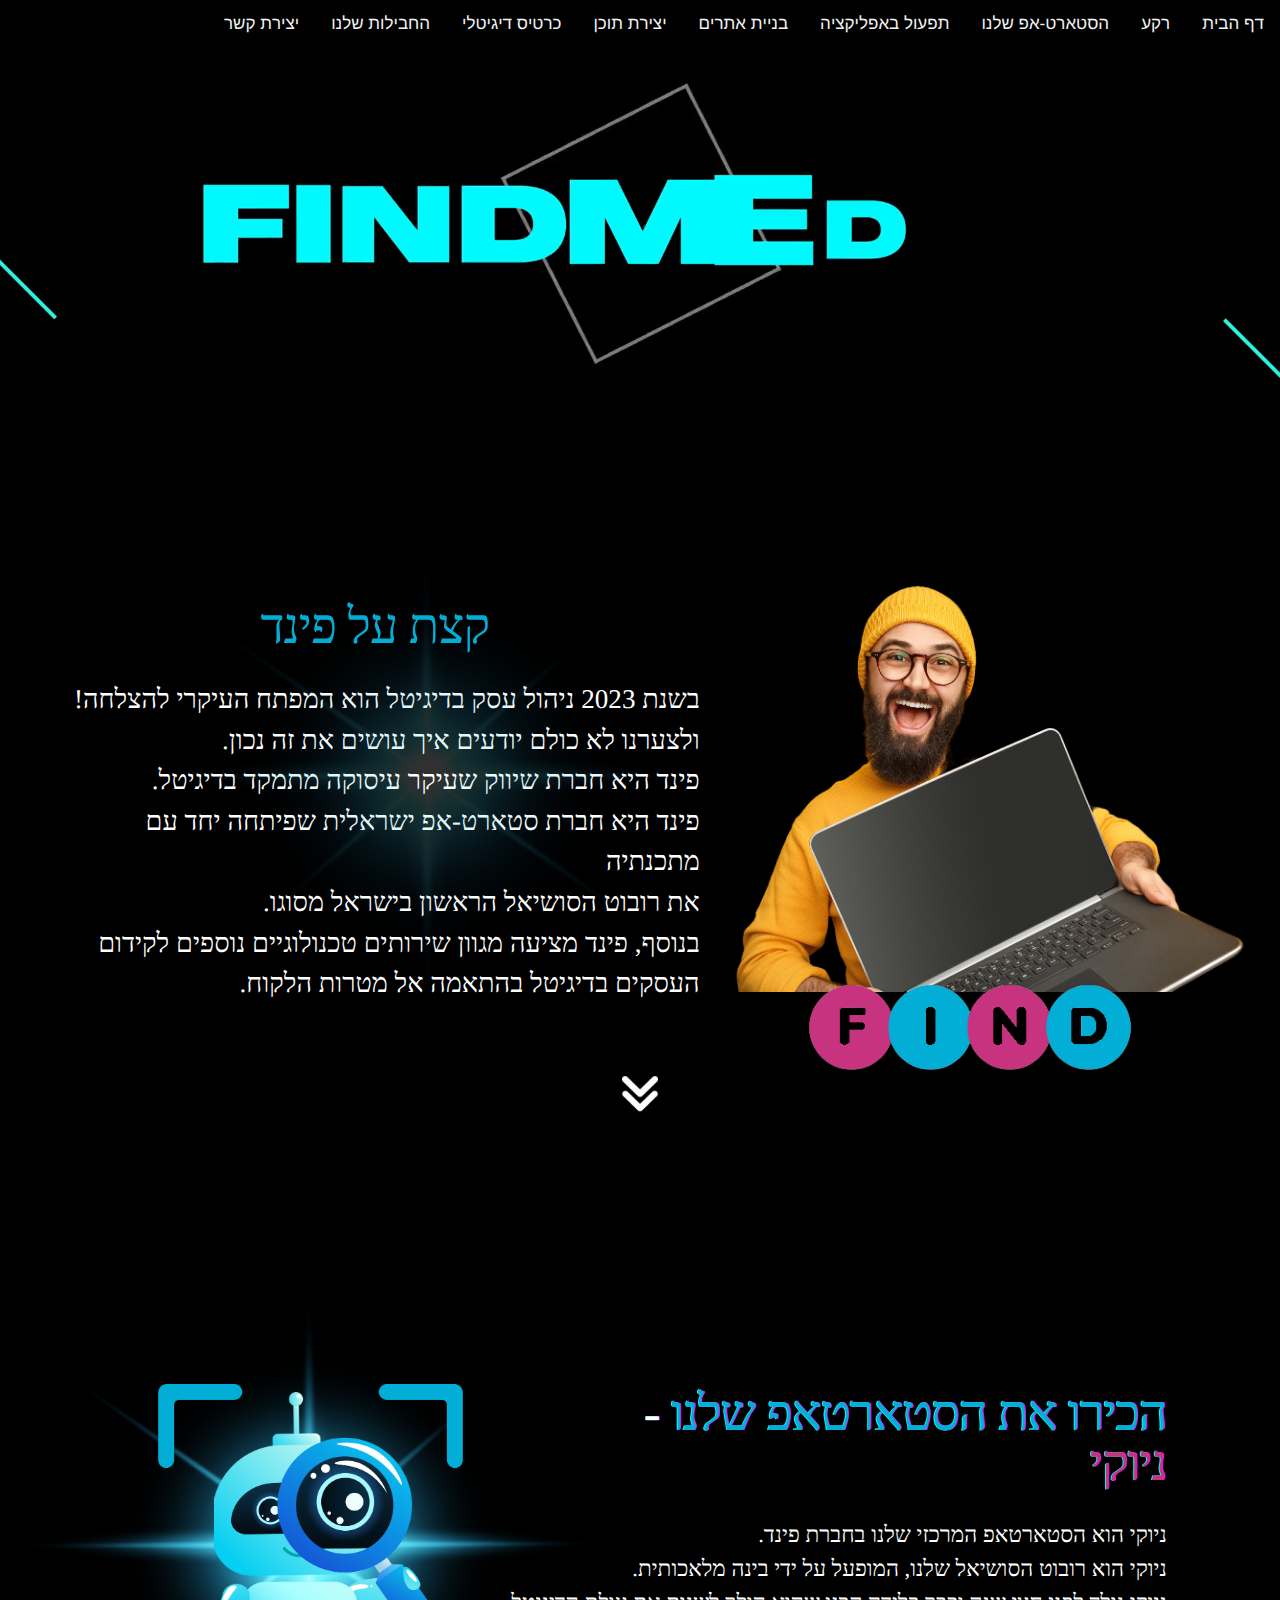
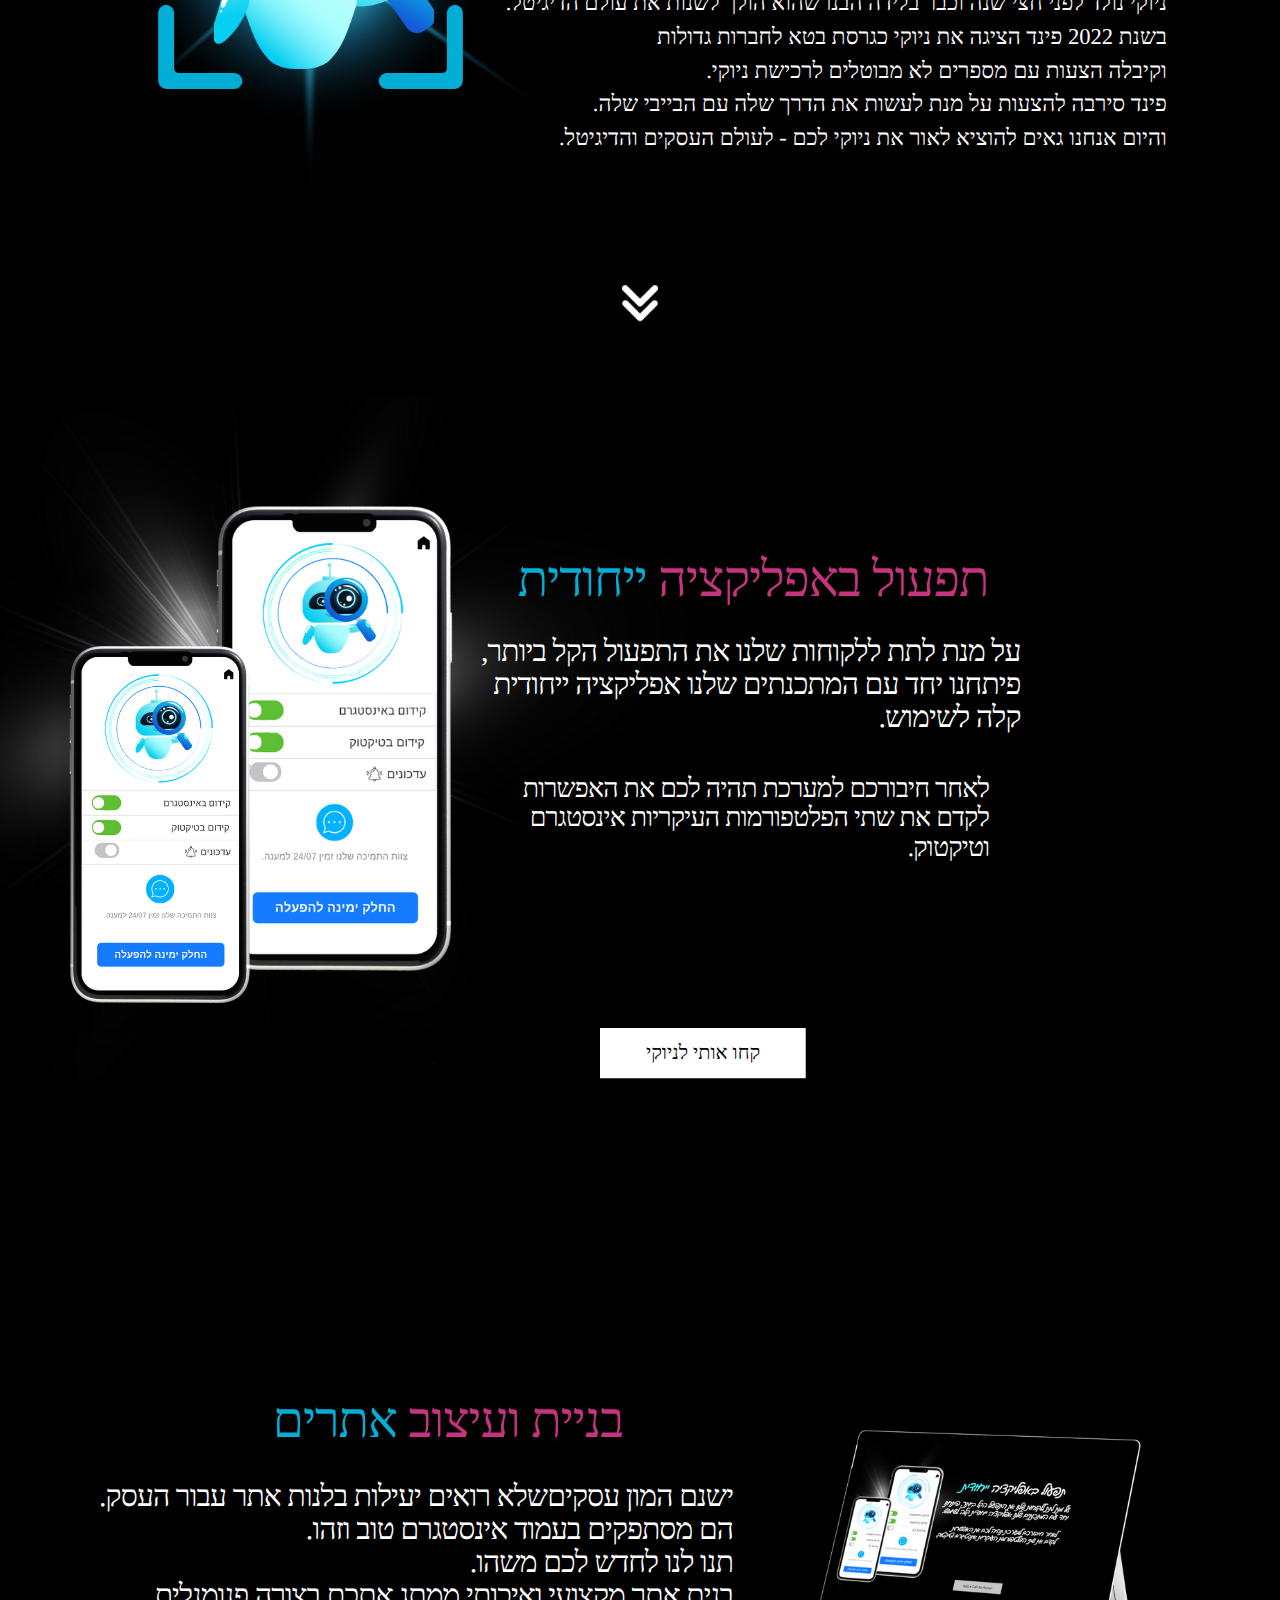
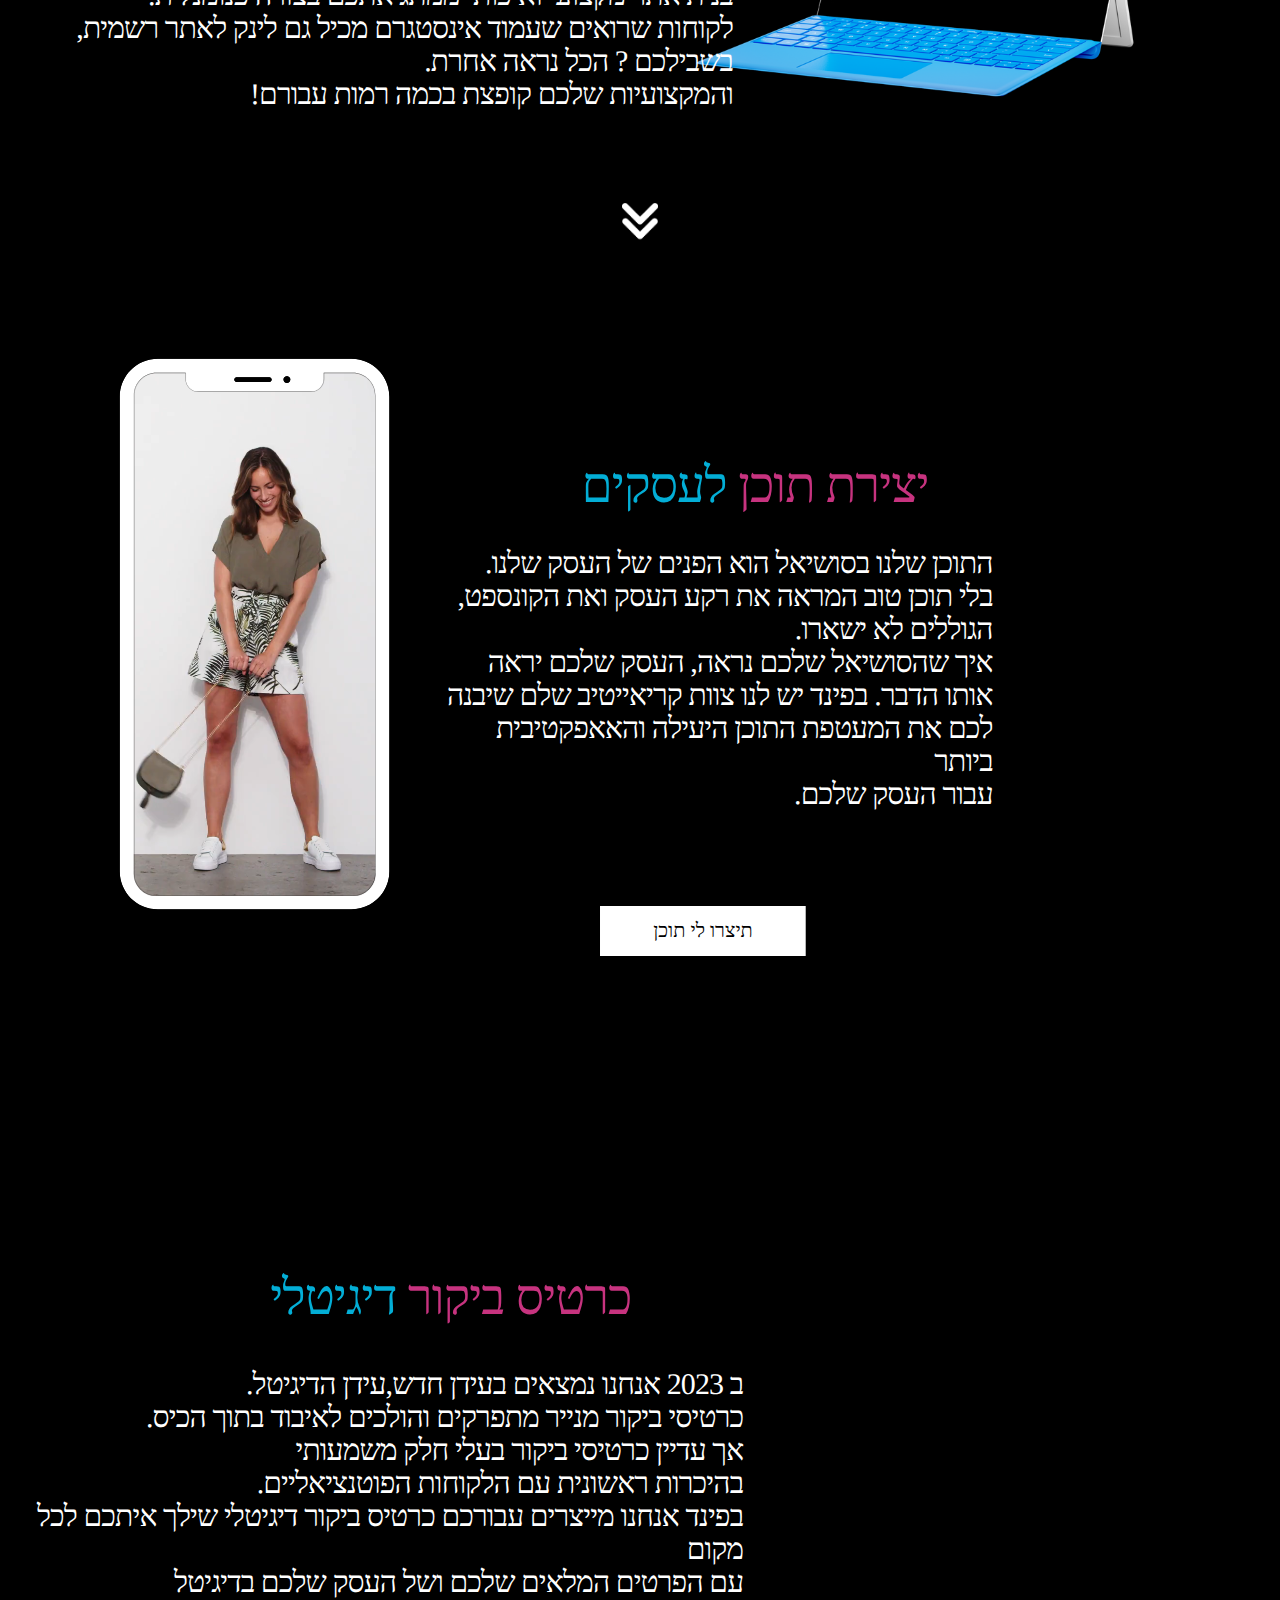
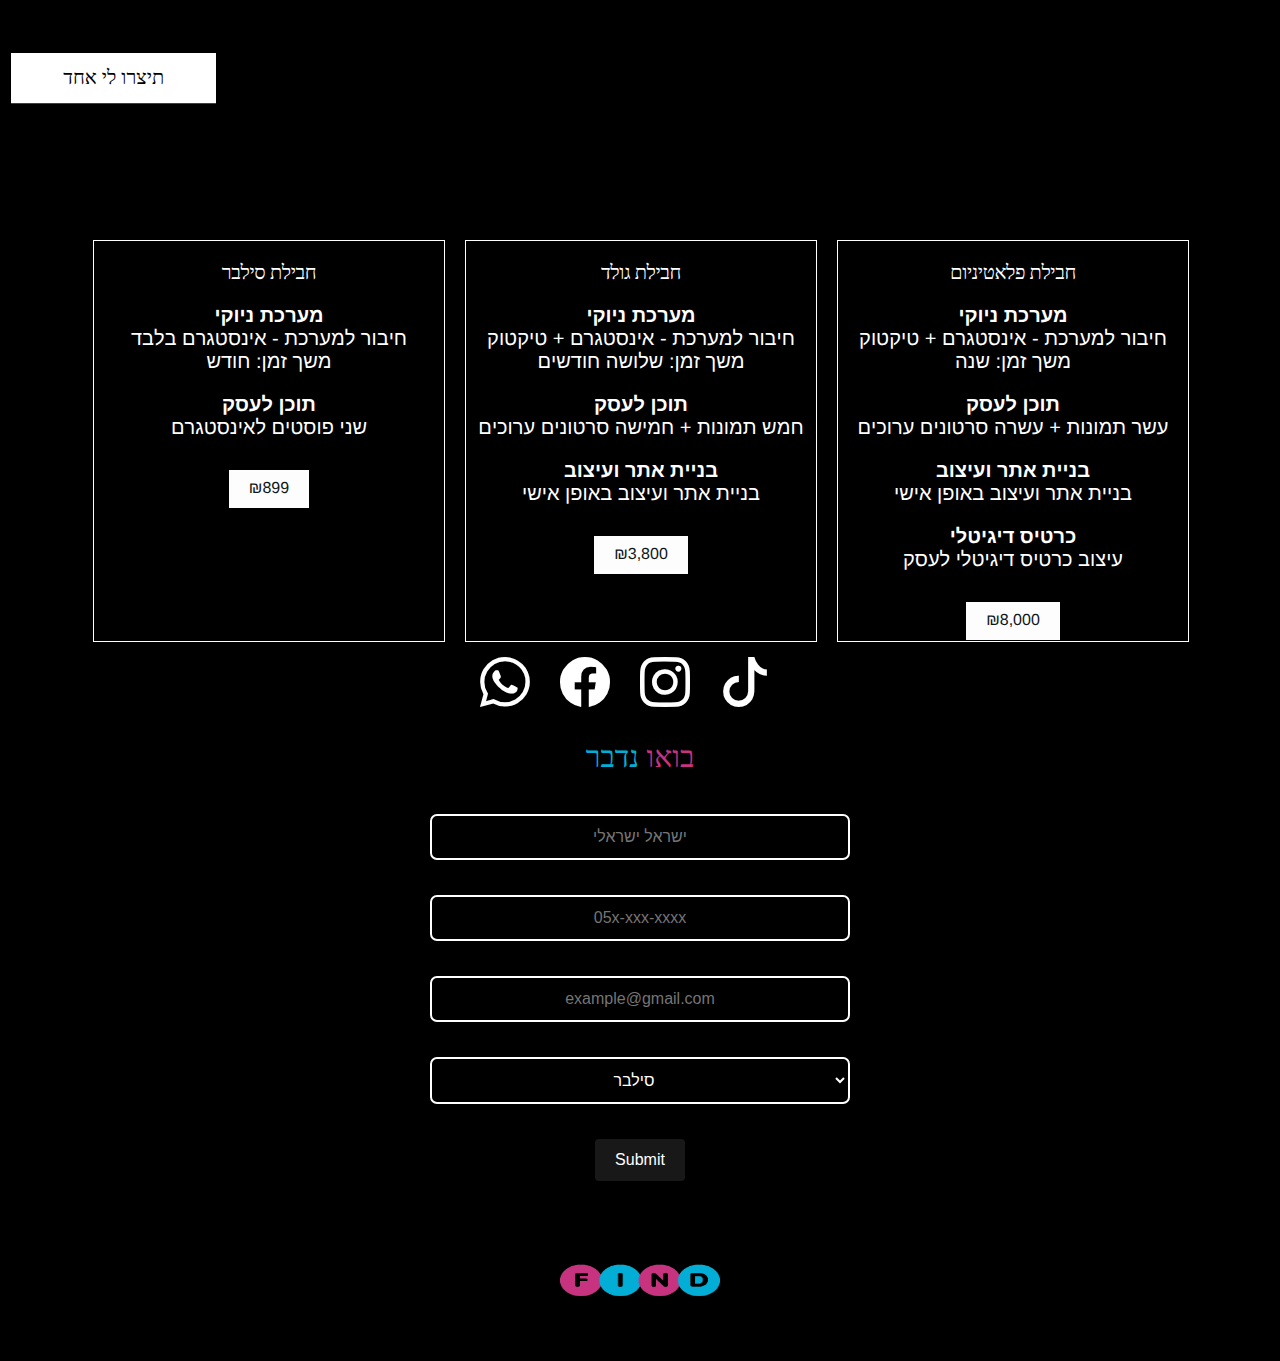
==== commit 8274a89b: "Update index.html" ====
--- a/try2/index.html
+++ b/try2/index.html
@@ -10,6 +10,8 @@
     <link rel="stylesheet" href="css/style.css">
     <link rel="stylesheet" href="css/style2.css">
     <link rel="icon" href="assests/img/logo.png">
+    <link rel="stylesheet" href="https://cdnjs.cloudflare.com/ajax/libs/font-awesome/4.7.0/css/font-awesome.min.css">
+
     <noscript>
         <style>    .animated {
             animation-play-state: running !important;
@@ -19,6 +21,64 @@
         }  </style>
     </noscript>
 </head>
+<style>
+    body {
+        margin: 0;
+        font-family: Arial, Helvetica, sans-serif;
+    }
+
+    .topnav {
+        overflow: hidden;
+        background-color: #000001;
+    }
+
+    .topnav a {
+        float: right;
+        display: block;
+        color: #f2f2f2;
+        text-align: center;
+        padding: 14px 16px;
+        text-decoration: none;
+        font-size: 17px;
+    }
+
+    .topnav a:hover {
+        background-color: #404b69;
+        color: white;
+    }
+
+    .topnav a.active {
+        background-color: #29b0ff;
+        color: white;
+    }
+
+    .topnav .icon {
+        display: none;
+        color: white;
+    }
+
+    @media screen and (max-width: 600px) {
+        .topnav a:not(:first-child) {display: none;}
+        .topnav a.icon {
+            float: right;
+            display: block;
+        }
+    }
+
+    @media screen and (max-width: 600px) {
+        .topnav.responsive {position: relative;}
+        .topnav.responsive .icon {
+            position: absolute;
+            right: 0;
+            top: 0;
+        }
+        .topnav.responsive a {
+            float: none;
+            display: block;
+            text-align: right;
+        }
+    }
+</style>
 <style>
 
     .card {
@@ -46,7 +106,30 @@
 
 </style>
 <body style="background-color: black">
-
+<script>
+    function myFunction() {
+        var x = document.getElementById("myTopnav");
+        if (x.className === "topnav") {
+            x.className += " responsive";
+        } else {
+            x.className = "topnav";
+        }
+    }
+</script>
+<div class="topnav" id="myTopnav">
+    <a href="#setismobile" >דף הבית</a>
+    <a href="#background">רקע</a>
+    <a href="#nuky">הסטארט-אפ שלנו</a>
+    <a href="#app">תפעול באפליקציה</a>
+    <a href="#web">בניית אתרים</a>
+    <a href="#createitem">יצירת תוכן</a>
+    <a href="#card">כרטיס דיגיטלי</a>
+    <a href="#packages">החבילות שלנו</a>
+    <a href="#contantform">יצירת קשר</a>
+    <a href="javascript:void(0);" class="icon" onclick="myFunction()">
+        <i class="fa fa-bars"></i>
+    </a>
+</div>
 <div id="setismobile">
     <section id="דף-הבית" style="position: relative; overflow: hidden; align-items: center;">
         <div style="position: absolute; top: 0; left: 0; width: 100%; height: 100%; z-index: 0;">
@@ -209,7 +292,7 @@
 </script>
 
 
-<section id="רקע"
+<section id="background"
          style="z-index:0;overflow:hidden;grid-template-columns:auto 100rem auto;display:grid;margin-top:-1px;position:relative;align-items:center;">
     <div id="krqRVkO5AKT0ePRo"
          style="display:grid;min-height:100%;position:absolute;grid-area:1 / 1 / 2 / 4;min-width:100%;">
@@ -329,7 +412,7 @@
         </div>
     </div>
 </section>
-<section id="ניוקי"
+<section id="nuky"
          style="z-index:0;overflow:hidden;grid-template-columns:auto 100rem auto;display:grid;margin-top:-1px;position:relative;align-items:center;">
     <div id="yUfeS06FphiLeU5q"
          style="display:grid;min-height:100%;position:absolute;grid-area:1 / 1 / 2 / 4;min-width:100%;">
@@ -483,7 +566,7 @@
         </div>
     </div>
 </section>
-<section id="jeH88pQzETyX559U"
+<section id="app"
          style="z-index:0;overflow:hidden;grid-template-columns:auto 100rem auto;display:grid;margin-top:-1px;position:relative;align-items:center;">
     <div id="UPv3qjiNpUA3CLSP"
          style="display:grid;min-height:100%;position:absolute;grid-area:1 / 1 / 2 / 4;min-width:100%;">
@@ -640,7 +723,7 @@
         </div>
     </div>
 </section>
-<section id="TG2iN5p3YPOiEeXa"
+<section id="web"
          style="z-index:0;overflow:hidden;grid-template-columns:auto 100rem auto;display:grid;margin-top:-1px;position:relative;align-items:center;">
     <div id="GR75GQjbtUN5BRkz"
          style="display:grid;min-height:100%;position:absolute;grid-area:1 / 1 / 2 / 4;min-width:100%;">
@@ -727,7 +810,7 @@
         </div>
     </div>
 </section>
-<section id="j5jCrb4RLsa6dZ7Y"
+<section id="createitem"
          style="z-index:0;overflow:hidden;grid-template-columns:auto 100rem auto;display:grid;margin-top:-1px;position:relative;align-items:center;">
     <div id="mBd5qeKTaaE1clrT"
          style="display:grid;min-height:100%;position:absolute;grid-area:1 / 1 / 2 / 4;min-width:100%;">
@@ -880,7 +963,7 @@
         </div>
     </div>
 </section>
-<section id="Ku8QUW4DHzkogN2M"
+<section id="card"
          style="z-index:0;overflow:hidden;grid-template-columns:auto 100rem auto;display:grid;margin-top:-1px;position:relative;align-items:center;">
     <div id="KYwBKwiySYzXk2XV"
          style="display:grid;min-height:100%;position:absolute;grid-area:1 / 1 / 2 / 4;min-width:100%;">
@@ -1014,7 +1097,7 @@
 
     </div>
 </section>
-<section id="qC80vrKhuubNGK9K"
+<section id="packages"
          style="">
 
     <style>
